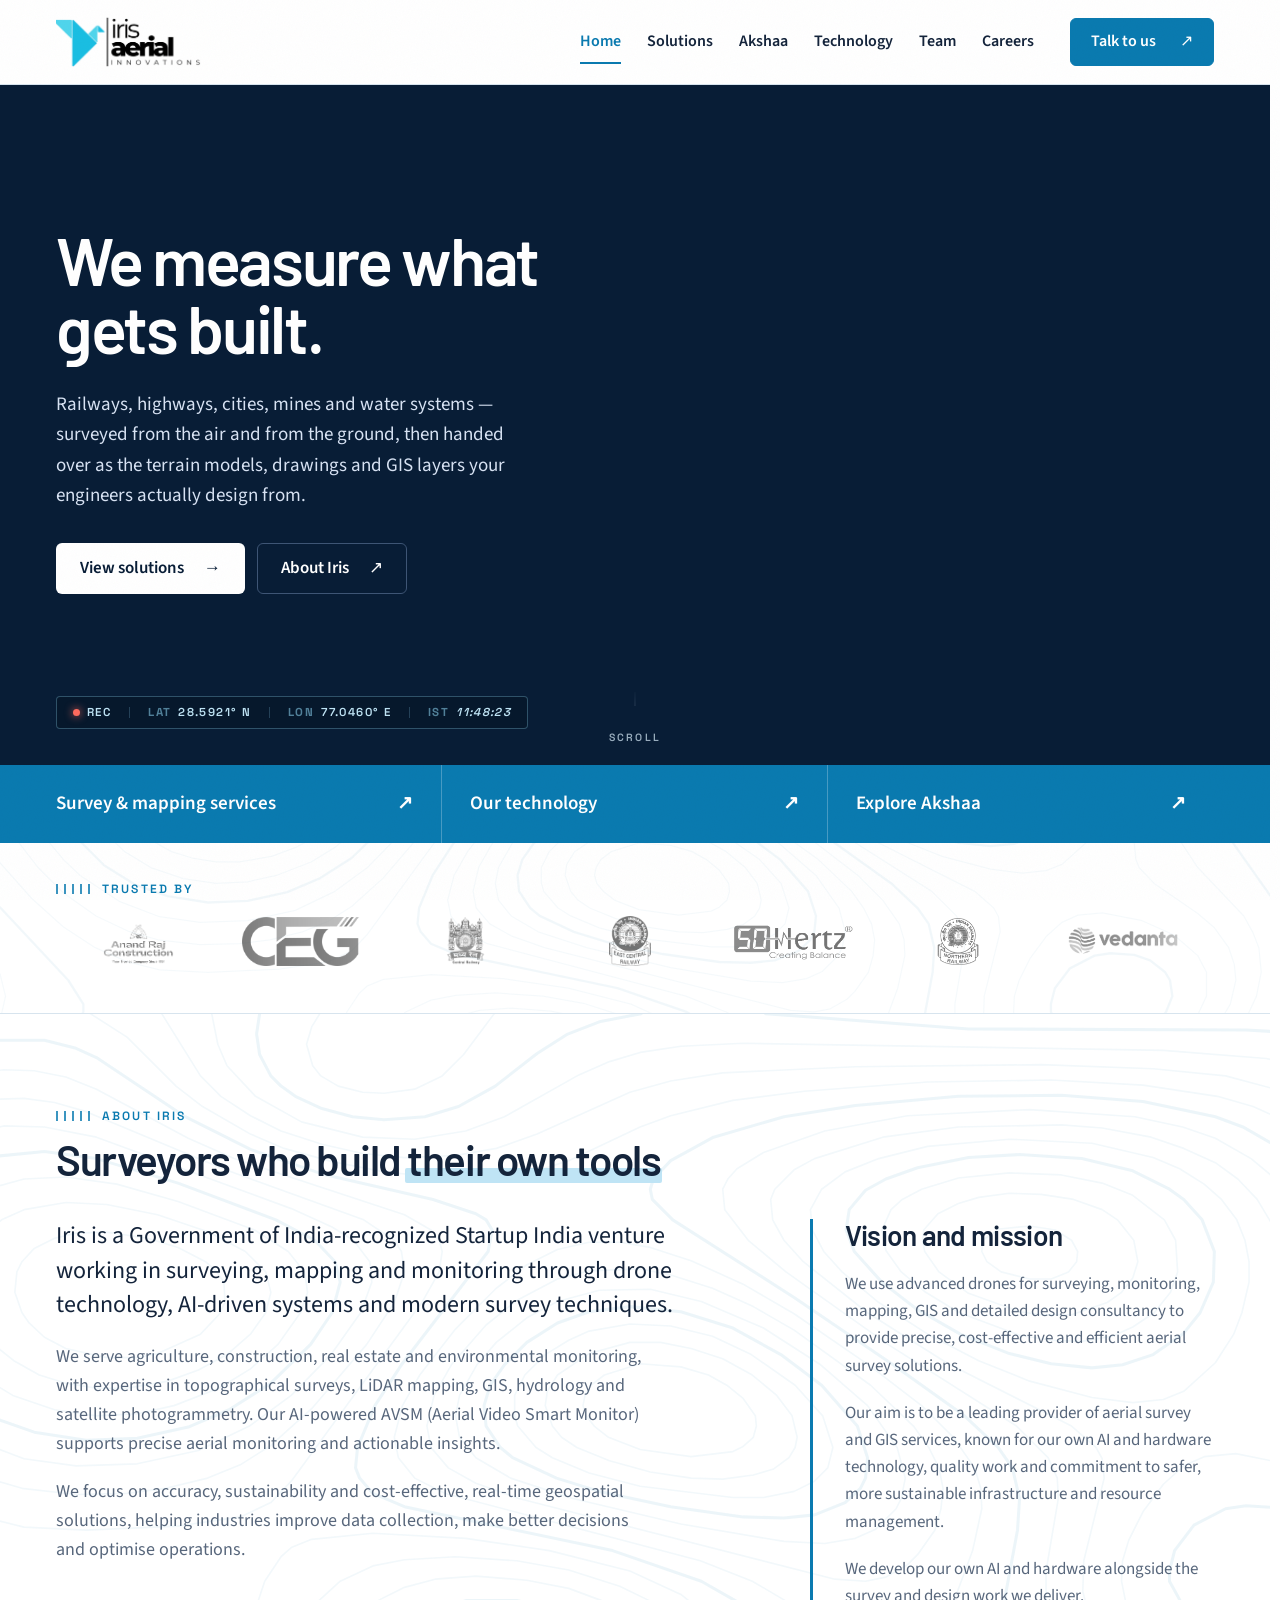
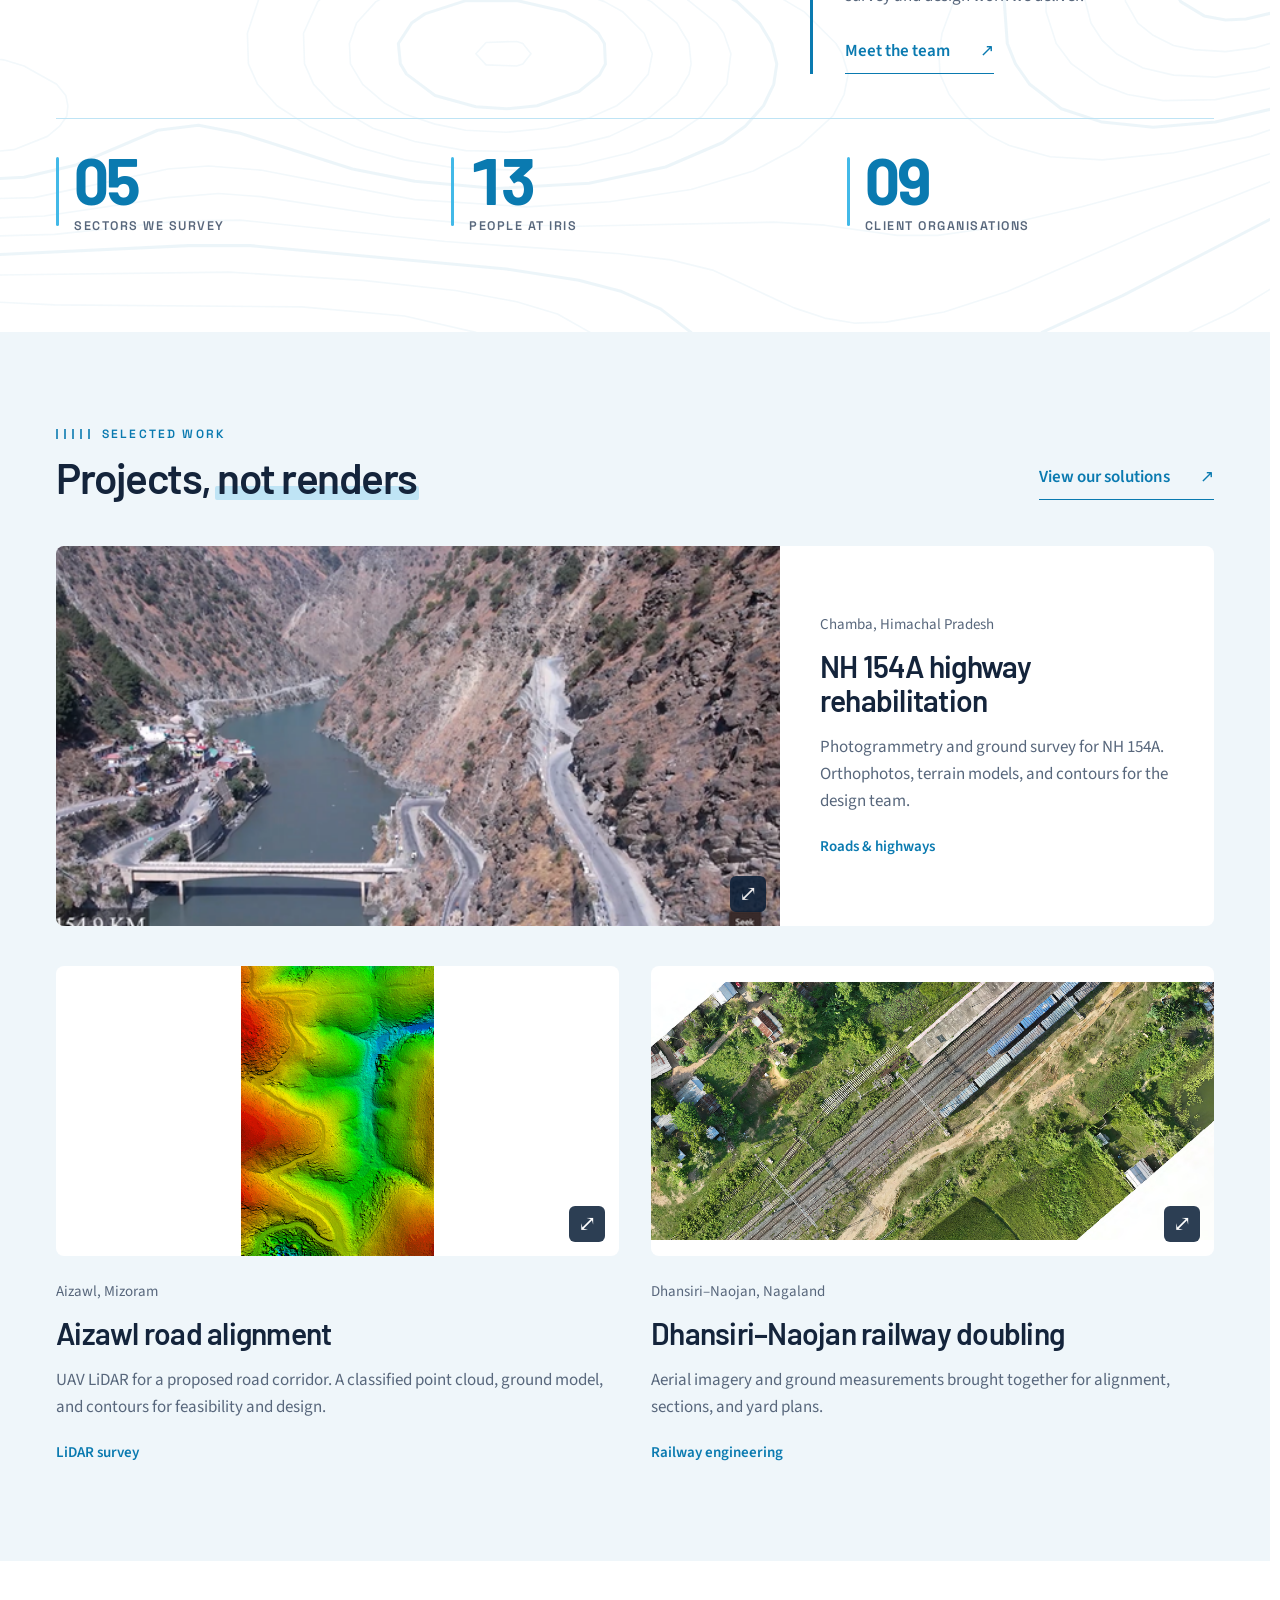
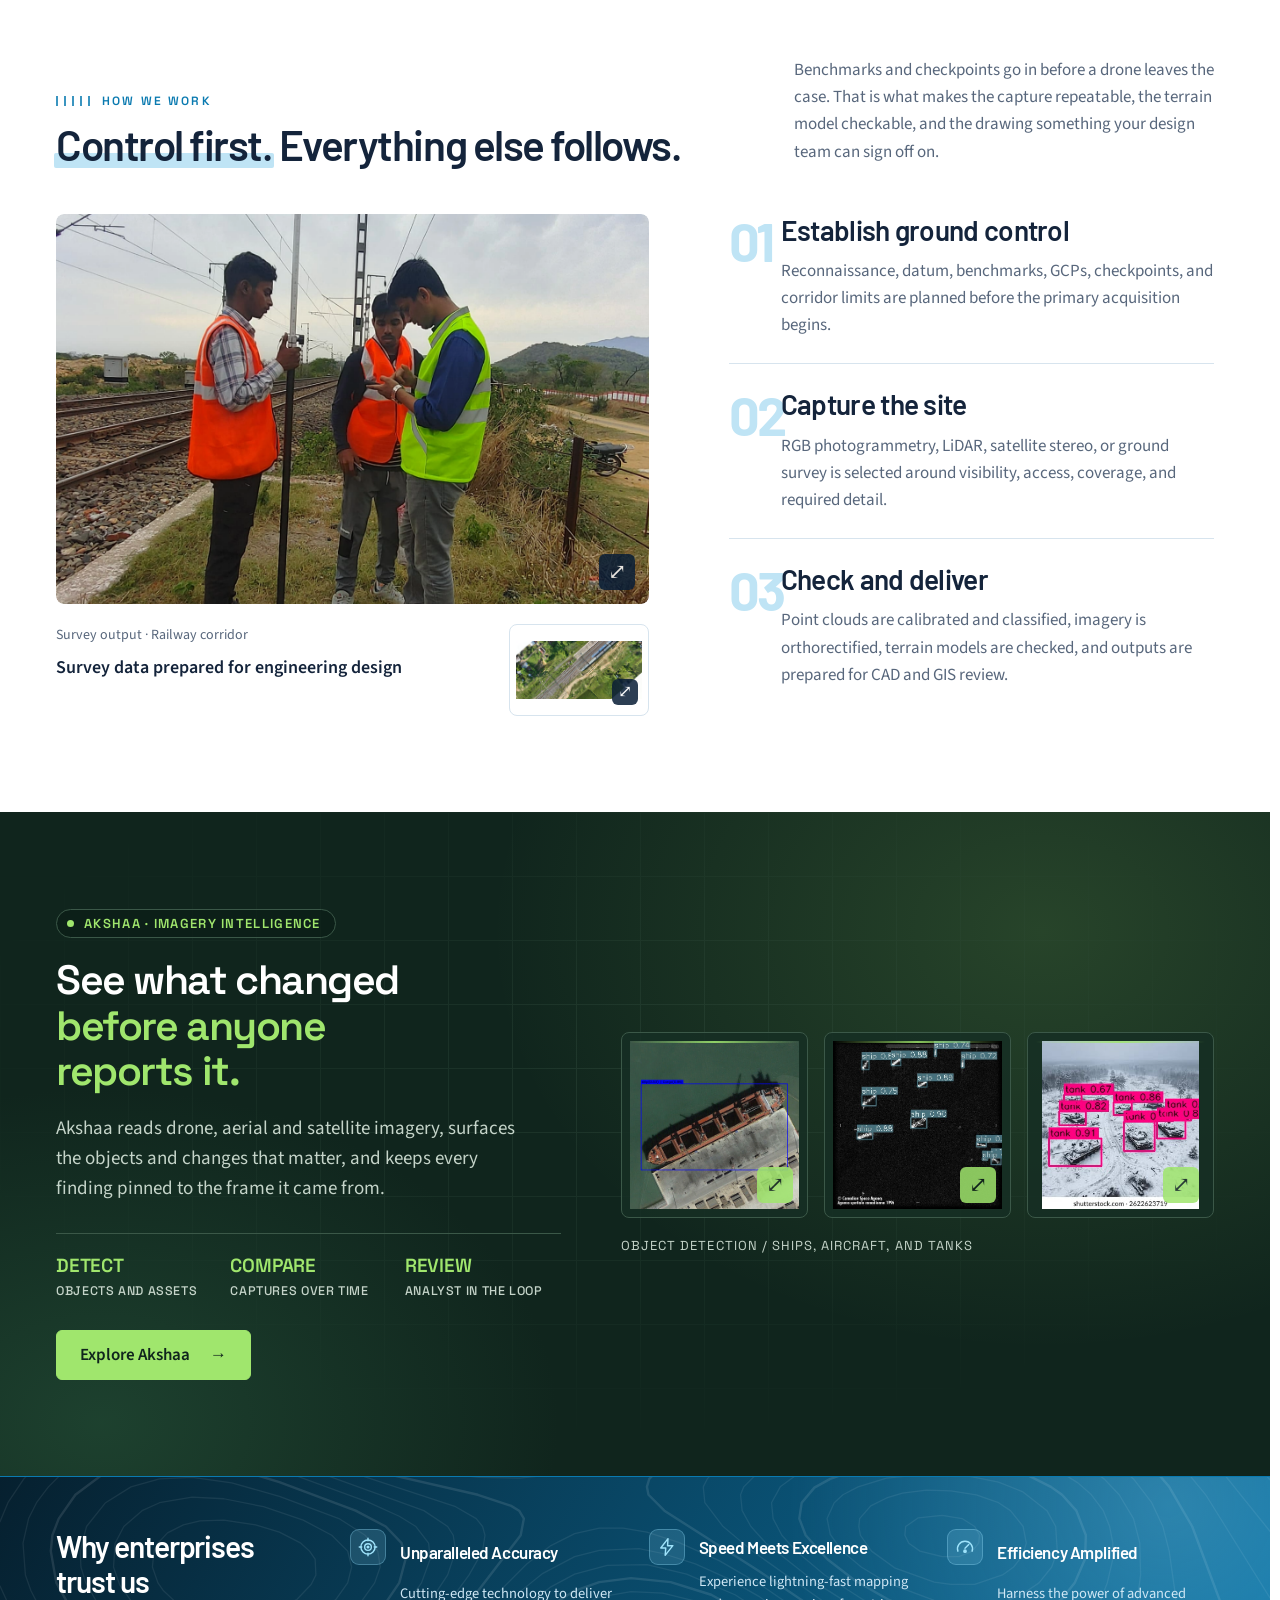
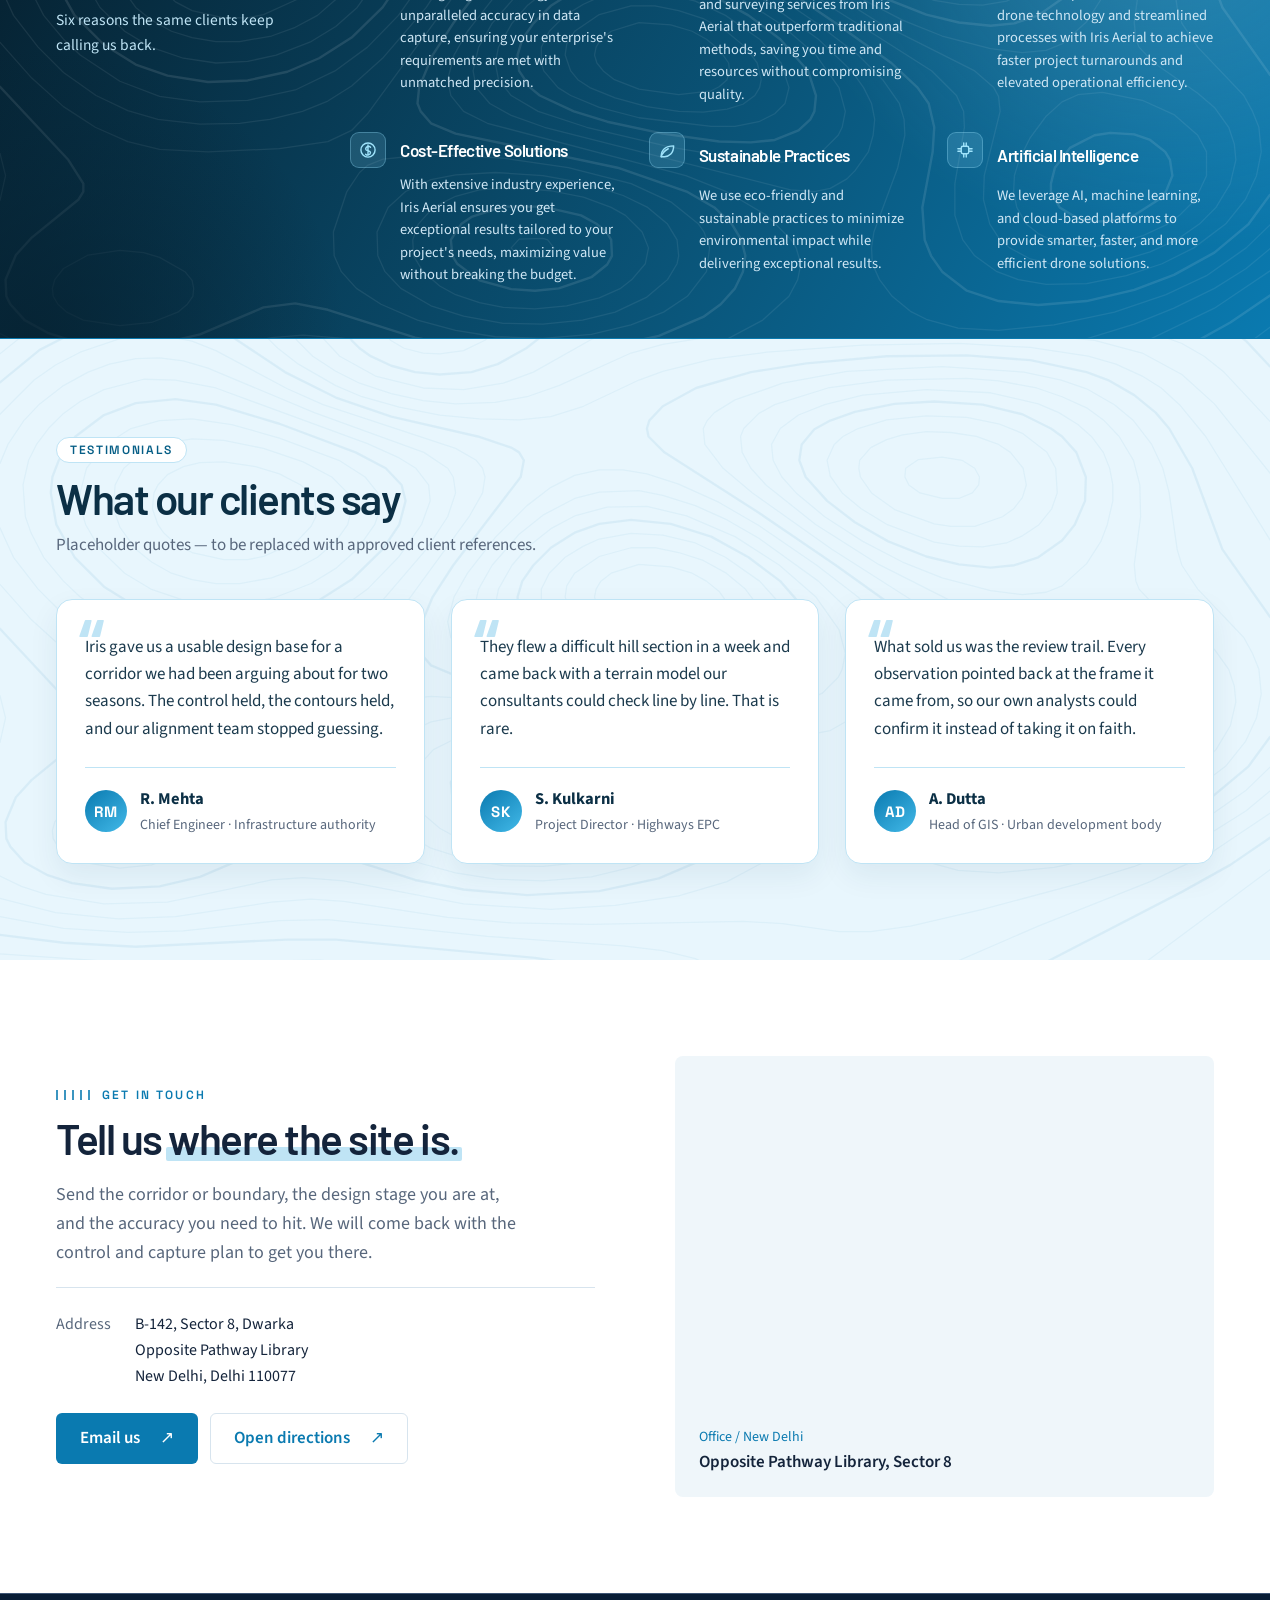
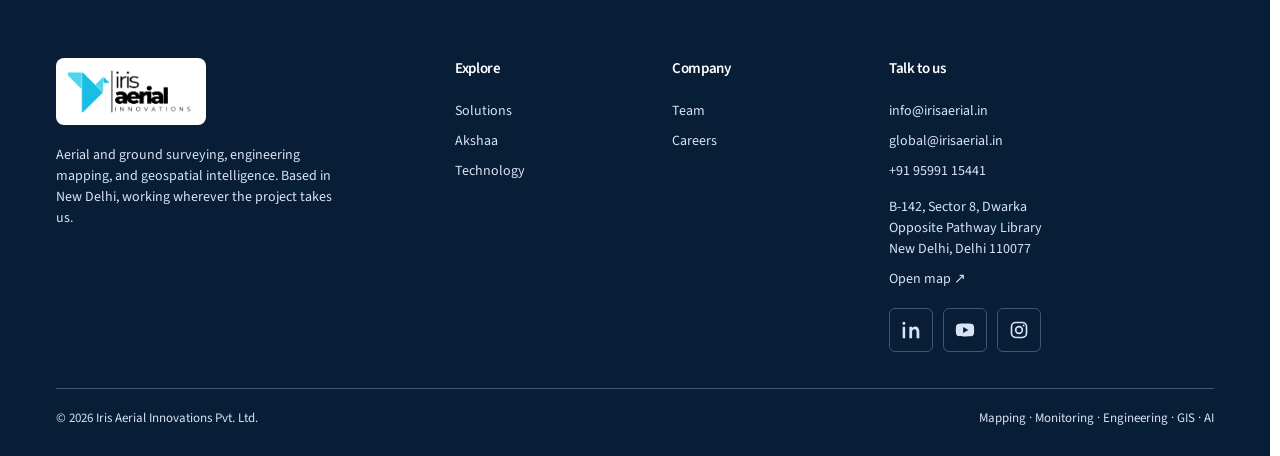
==== iris-aerial-deployment (2)/iris-aerial-deployment/index.html @ 5d763e81 "New changes made" ====
<!doctype html>
<html lang="en">
  <head>
    <meta charset="utf-8" />
    <meta content="width=device-width, initial-scale=1" name="viewport" />
    <meta
      content="Iris Aerial Innovations delivers UAV surveying, geospatial intelligence, engineering-grade mapping, and Akshaa AI solutions."
      name="description"
    />
    <meta content="#0b2a46" name="theme-color" />
    <title>
      Iris Aerial Innovations | Surveying, mapping &amp; geospatial intelligence
    </title>
    <link
      as="font"
      crossorigin=""
      href="assets/fonts/barlow-600-latin.woff2"
      rel="preload"
      type="font/woff2"
    />
    <link
      as="font"
      crossorigin=""
      href="assets/fonts/source-sans-3-latin.woff2"
      rel="preload"
      type="font/woff2"
    />
    <link href="styles.css" rel="stylesheet" />
    <link href="pages.css" rel="stylesheet" />
    <link href="motion.css" rel="stylesheet" />
    <link href="character.css" rel="stylesheet" />
    <link href="assets/brand-symbol.png" rel="icon" type="image/png" />
  </head>
  <body>
    <a class="skip" href="#main-content"> Skip to content </a>
    <header class="site-header">
      <div class="shell header-inner">
        <a
          aria-label="Iris Aerial Innovations home"
          class="brand"
          data-page="home"
          href="#home"
        >
          <img
            alt="Iris Aerial Innovations"
            height="413"
            src="assets/brand-wordmark.png"
            width="1200"
          />
        </a>
        <nav aria-label="Main navigation" class="desktop-nav">
          <a
            aria-current="page"
            class="nav-button"
            data-page="home"
            href="#home"
          >
            Home
          </a>
          <a class="nav-button" data-page="solutions" href="#solutions">
            Solutions
          </a>
          <a class="nav-button" data-page="akshaa" href="#akshaa"> Akshaa </a>
          <a class="nav-button" data-page="technology" href="#technology">
            Technology
          </a>
          <a class="nav-button" data-page="team" href="#team"> Team </a>
          <a class="nav-button" data-page="careers" href="#careers">
            Careers
          </a>
        </nav>
        <button
          class="header-contact"
          onclick="irisOpenContact('Project enquiry for Iris Aerial')"
          type="button"
        >
          Talk to us
          <span aria-hidden="true"> ↗ </span>
        </button>
        <button
          aria-controls="mobile-nav"
          aria-expanded="false"
          aria-label="Open navigation"
          class="menu-toggle"
          onclick="irisToggleMenu()"
          type="button"
        >
          <span> </span>
        </button>
      </div>
      <nav
        aria-label="Mobile navigation"
        class="mobile-nav"
        id="mobile-nav"
        inert=""
      >
        <a aria-current="page" class="nav-button" data-page="home" href="#home">
          Home
        </a>
        <a class="nav-button" data-page="solutions" href="#solutions">
          Solutions
        </a>
        <a class="nav-button" data-page="akshaa" href="#akshaa"> Akshaa </a>
        <a class="nav-button" data-page="technology" href="#technology">
          Technology
        </a>
        <a class="nav-button" data-page="team" href="#team"> Team </a>
        <a class="nav-button" data-page="careers" href="#careers"> Careers </a>
      </nav>
    </header>
    <main id="main-content">
      <section class="page" id="home">
        <div class="hero">
          <div class="shell hero-grid">
            <div class="hero-copy">
              <h1 tabindex="-1">We measure what gets built.</h1>
              <p>
                Railways, highways, cities, mines and water systems — surveyed
                from the air and from the ground, then handed over as the
                terrain models, drawings and GIS layers your engineers actually
                design from.
              </p>
              <div class="hero-actions">
                <a
                  class="button primary"
                  data-page="solutions"
                  href="#solutions"
                >
                  View solutions
                  <span aria-hidden="true" class="arrow"> → </span>
                </a>
                <a
                  class="button secondary"
                  href="#home-about"
                  onclick="
                    event.preventDefault();
                    irisScrollTo('home-about');
                  "
                >
                  About Iris
                  <span aria-hidden="true" class="arrow"> ↗ </span>
                </a>
              </div>
            </div>
            <div
              aria-label="Iris Aerial drone survey field background video"
              class="project-atlas"
            >
              <video
                autoplay
                muted
                loop
                playsinline
                preload="auto"
                class="hero-video"
                style="position: absolute; inset: 0; width: 100%; height: 100%; object-fit: cover; object-position: 70% 50%;"
              >
                <source src="assets/hero-video.mp4" type="video/mp4" />
              </video>
            </div>
            <div aria-hidden="true" class="hero-hud">
              <span class="hud-rec">REC</span>
              <span><b>LAT</b> 28.5921&deg; N</span>
              <span><b>LON</b> 77.0460&deg; E</span>
              <span><b>IST</b> <i data-hud-clock>--:--:--</i></span>
            </div>
            <div aria-hidden="true" class="scroll-cue">
              <i></i>
              Scroll
            </div>
          </div>
        </div>
        <nav aria-label="Explore Iris services" class="home-services">
          <div class="shell">
            <a data-page="solutions" href="#solutions"
              >Survey &amp; mapping services
              <span aria-hidden="true">↗</span></a
            >
            <a data-page="technology" href="#technology"
              >Our technology <span aria-hidden="true">↗</span></a
            >
            <a data-page="akshaa" href="#akshaa"
              >Explore Akshaa <span aria-hidden="true">↗</span></a
            >
          </div>
        </nav>
        <section
          aria-label="Selected Iris Aerial clientele"
          class="client-band"
        >
          <div class="client-title kicker">Trusted by</div>
          <div class="marquee">
            <div class="client-set">
              <div class="client-logo">
                <img
                  alt="Anand Raj logo"
                  height="104"
                  src="assets/clients/anand-raj.png"
                  width="153"
                />
                <span> Anand Raj </span>
              </div>
              <div class="client-logo">
                <img
                  alt="CEG logo"
                  height="139"
                  src="assets/clients/ceg.png"
                  width="342"
                />
                <span> CEG </span>
              </div>
              <div class="client-logo">
                <img
                  alt="Central Railway logo"
                  height="218"
                  src="assets/clients/central-railway.png"
                  width="178"
                />
                <span> Central Railway </span>
              </div>
              <div class="client-logo">
                <img
                  alt="Eastern Railway logo"
                  height="246"
                  src="assets/clients/eastern-railway.png"
                  width="205"
                />
                <span> Eastern Railway </span>
              </div>
              <div class="client-logo">
                <img
                  alt="50Hertz logo"
                  height="162"
                  src="assets/clients/50hertz.png"
                  width="449"
                />
                <span> 50Hertz </span>
              </div>
              <div class="client-logo">
                <img
                  alt="Northern Railway logo"
                  height="194"
                  src="assets/clients/northern-railway.png"
                  width="162"
                />
                <span> Northern Railway </span>
              </div>
              <div class="client-logo">
                <img
                  alt="Vedanta logo"
                  height="89"
                  src="assets/clients/vedanta.png"
                  width="233"
                />
                <span> Vedanta </span>
              </div>
              <div class="client-logo">
                <img
                  alt="Royal client logo"
                  height="124"
                  loading="lazy"
                  src="assets/clients/royal.png"
                  width="369"
                />
                <span> Royal </span>
              </div>
              <div class="client-logo">
                <img
                  alt="DMIA client logo"
                  height="116"
                  loading="lazy"
                  src="assets/clients/dmia.png"
                  width="200"
                />
                <span> DMIA </span>
              </div>
            </div>
          </div>
        </section>
        <section
          aria-labelledby="home-about-title"
          class="section home-about"
          id="home-about"
        >
          <div class="shell">
            <div class="about-heading">
              <span class="kicker">About Iris</span>
              <h2 id="home-about-title" tabindex="-1">
                Surveyors who build <span class="hl">their own tools</span>
              </h2>
            </div>
            <div class="company-introduction">
              <div>
                <p class="about-lead">
                  Iris is a Government of India-recognized Startup India venture
                  working in surveying, mapping and monitoring through drone
                  technology, AI-driven systems and modern survey techniques.
                </p>
                <p>
                  We serve agriculture, construction, real estate and
                  environmental monitoring, with expertise in topographical
                  surveys, LiDAR mapping, GIS, hydrology and satellite
                  photogrammetry. Our AI-powered AVSM (Aerial Video Smart
                  Monitor) supports precise aerial monitoring and actionable
                  insights.
                </p>
                <p>
                  We focus on accuracy, sustainability and cost-effective,
                  real-time geospatial solutions, helping industries improve
                  data collection, make better decisions and optimise
                  operations.
                </p>
              </div>
              <div class="company-vision">
                <h3>Vision and mission</h3>
                <p>
                  We use advanced drones for surveying, monitoring, mapping, GIS
                  and detailed design consultancy to provide precise,
                  cost-effective and efficient aerial survey solutions.
                </p>
                <p>
                  Our aim is to be a leading provider of aerial survey and GIS
                  services, known for our own AI and hardware technology,
                  quality work and commitment to safer, more sustainable
                  infrastructure and resource management.
                </p>
                <p>
                  We develop our own AI and hardware alongside the survey and
                  design work we deliver.
                </p>
                <a class="text-link" data-page="team" href="#team">
                  Meet the team
                  <span aria-hidden="true"> ↗ </span>
                </a>
              </div>
            </div>
            <div class="tally" data-tally>
              <div>
                <b data-count="sectors">00</b>
                <span>Sectors we survey</span>
              </div>
              <div>
                <b data-count="people">00</b>
                <span>People at Iris</span>
              </div>
              <div>
                <b data-count="clients">00</b>
                <span>Client organisations</span>
              </div>
            </div>
          </div>
        </section>
        <section
          aria-labelledby="home-projects-title"
          class="section home-projects"
        >
          <div class="shell">
            <div class="section-head">
              <div>
                <span class="kicker">Selected work</span>
                <h2 class="heading" id="home-projects-title">
                  Projects, <span class="hl">not renders</span>
                </h2>
              </div>
              <a class="text-link" data-page="solutions" href="#solutions">
                View our solutions
                <span aria-hidden="true"> ↗ </span>
              </a>
            </div>
            <div class="project-grid">
              <article class="project-story">
                <figure>
                  <button
                    aria-label="Enlarge Mountain road and river in Chamba, Himachal Pradesh"
                    class="image-open"
                    onclick="irisPreviewImage(this)"
                    type="button"
                  >
                    <img
                      alt="Mountain road and river in Chamba, Himachal Pradesh"
                      height="301"
                      loading="lazy"
                      src="assets/case-studies/chamba-corridor.png"
                      width="691"
                    />
                  </button>
                </figure>
                <div class="project-body">
                  <span class="project-location">
                    Chamba, Himachal Pradesh
                  </span>
                  <h3>NH 154A highway rehabilitation</h3>
                  <p>
                    Photogrammetry and ground survey for NH 154A. Orthophotos,
                    terrain models, and contours for the design team.
                  </p>
                  <span class="project-type"> Roads &amp; highways </span>
                </div>
              </article>
              <article class="project-story">
                <figure class="terrain-study">
                  <button
                    aria-label="Enlarge LiDAR terrain model for the proposed Aizawl road alignment"
                    class="image-open"
                    onclick="irisPreviewImage(this)"
                    type="button"
                  >
                    <img
                      alt="LiDAR terrain model for the proposed Aizawl road alignment"
                      height="535"
                      loading="lazy"
                      src="assets/case-studies/aizawl-terrain.png"
                      width="357"
                    />
                  </button>
                </figure>
                <div class="project-body">
                  <span class="project-location"> Aizawl, Mizoram </span>
                  <h3>Aizawl road alignment</h3>
                  <p>
                    UAV LiDAR for a proposed road corridor. A classified point
                    cloud, ground model, and contours for feasibility and
                    design.
                  </p>
                  <span class="project-type"> LiDAR survey </span>
                </div>
              </article>
              <article class="project-story">
                <figure>
                  <button
                    aria-label="Enlarge Orthorectified imagery of the Dhansiri–Naojan railway corridor"
                    class="image-open"
                    onclick="irisPreviewImage(this)"
                    type="button"
                  >
                    <img
                      alt="Orthorectified imagery of the Dhansiri–Naojan railway corridor"
                      height="478"
                      loading="lazy"
                      src="assets/case-studies/dhansiri-rail.png"
                      width="1045"
                    />
                  </button>
                </figure>
                <div class="project-body">
                  <span class="project-location">
                    Dhansiri–Naojan, Nagaland
                  </span>
                  <h3>Dhansiri–Naojan railway doubling</h3>
                  <p>
                    Aerial imagery and ground measurements brought together for
                    alignment, sections, and yard plans.
                  </p>
                  <span class="project-type"> Railway engineering </span>
                </div>
              </article>
            </div>
          </div>
        </section>
        <section class="section delivery-section">
          <div class="shell">
            <div class="section-head">
              <div>
                <span class="kicker">How we work</span>
                <h2 class="heading">
                  <span class="hl">Control first.</span>
                  Everything else follows.
                </h2>
              </div>
              <p class="copy">
                Benchmarks and checkpoints go in before a drone leaves the case.
                That is what makes the capture repeatable, the terrain model
                checkable, and the drawing something your design team can sign
                off on.
              </p>
            </div>
            <div class="delivery-board">
              <figure class="field-frame">
                <button
                  aria-label="Enlarge Iris Aerial field colleagues coordinating a survey"
                  class="image-open"
                  onclick="irisPreviewImage(this)"
                  type="button"
                >
                  <img
                    alt="Iris Aerial field colleagues coordinating a survey"
                    class="capture-photo"
                    height="900"
                    loading="lazy"
                    src="assets/team/f278a052b852ee6b.png"
                    width="1350"
                  />
                </button>
                <div class="output-proof">
                  <button
                    aria-label="Enlarge Aerial survey output showing the railway corridor and surrounding terrain"
                    class="image-open"
                    onclick="irisPreviewImage(this)"
                    type="button"
                  >
                    <img
                      alt="Aerial survey output showing the railway corridor and surrounding terrain"
                      height="478"
                      loading="lazy"
                      src="assets/case-studies/dhansiri-rail.png"
                      width="1045"
                    />
                  </button>
                </div>
                <figcaption class="field-caption">
                  <small> Survey output · Railway corridor </small>
                  <strong> Survey data prepared for engineering design </strong>
                </figcaption>
              </figure>
              <div class="delivery-flow">
                <article class="delivery-stage">
                  <span class="stage-mark"> 01 </span>
                  <div>
                    <h3>Establish ground control</h3>
                    <p>
                      Reconnaissance, datum, benchmarks, GCPs, checkpoints, and
                      corridor limits are planned before the primary acquisition
                      begins.
                    </p>
                  </div>
                </article>
                <article class="delivery-stage">
                  <span class="stage-mark"> 02 </span>
                  <div>
                    <h3>Capture the site</h3>
                    <p>
                      RGB photogrammetry, LiDAR, satellite stereo, or ground
                      survey is selected around visibility, access, coverage,
                      and required detail.
                    </p>
                  </div>
                </article>
                <article class="delivery-stage">
                  <span class="stage-mark"> 03 </span>
                  <div>
                    <h3>Check and deliver</h3>
                    <p>
                      Point clouds are calibrated and classified, imagery is
                      orthorectified, terrain models are checked, and outputs
                      are prepared for CAD and GIS review.
                    </p>
                  </div>
                </article>
              </div>
            </div>
          </div>
        </section>
        <section class="section change-section">
          <div class="shell change-story">
            <div class="change-copy">
              <span class="ak-kicker">Akshaa · Imagery intelligence</span>
              <h2>
                See what changed
                <em>before anyone reports it.</em>
              </h2>
              <p>
                Akshaa reads drone, aerial and satellite imagery, surfaces the
                objects and changes that matter, and keeps every finding pinned
                to the frame it came from.
              </p>
              <div class="change-readout">
                <div>
                  <b> Detect </b>
                  Objects and assets
                </div>
                <div>
                  <b> Compare </b>
                  Captures over time
                </div>
                <div>
                  <b> Review </b>
                  Analyst in the loop
                </div>
              </div>
              <a class="button primary" data-page="akshaa" href="#akshaa">
                Explore Akshaa
                <span aria-hidden="true" class="arrow"> → </span>
              </a>
            </div>
            <div class="change-collage">
              <figure class="change-frame">
                <div class="detection-triptych">
                  <button
                    aria-label="Enlarge Ship detection shown in supplied Akshaa imagery"
                    class="image-open"
                    onclick="irisPreviewImage(this)"
                    type="button"
                  >
                    <img
                      alt="Ship detection shown in supplied Akshaa imagery"
                      height="800"
                      loading="lazy"
                      src="assets/akshaa/ship-detection.jpeg"
                      width="800"
                    />
                  </button>
                  <button
                    aria-label="Enlarge Aircraft detections in supplied Akshaa imagery"
                    class="image-open"
                    onclick="irisPreviewImage(this)"
                    type="button"
                  >
                    <img
                      alt="Aircraft detections in supplied Akshaa imagery"
                      height="425"
                      loading="lazy"
                      src="assets/akshaa/aircraft-detections.jpeg"
                      width="425"
                    />
                  </button>
                  <button
                    aria-label="Enlarge Tank detections in supplied Akshaa imagery"
                    class="image-open"
                    onclick="irisPreviewImage(this)"
                    type="button"
                  >
                    <img
                      alt="Tank detections in supplied Akshaa imagery"
                      height="280"
                      loading="lazy"
                      src="assets/akshaa/tank-detections.jpeg"
                      width="260"
                    />
                  </button>
                </div>
                <figcaption>
                  Object detection / ships, aircraft, and tanks
                </figcaption>
              </figure>
            </div>
          </div>
        </section>
        <section aria-labelledby="trust-strip-title" class="trust-strip">
          <div class="shell trust-strip-grid">
            <div class="trust-strip-lead">
              <h2 id="trust-strip-title">Why enterprises trust us</h2>
              <p>Six reasons the same clients keep calling us back.</p>
            </div>
            <ul class="trust-points">
              <li>
                <span class="trust-icon" aria-hidden="true">
                  <svg viewBox="0 0 24 24" fill="none" stroke="currentColor" stroke-width="1.7" stroke-linecap="round" stroke-linejoin="round">
                    <circle cx="12" cy="12" r="8.5"/><circle cx="12" cy="12" r="4"/><circle cx="12" cy="12" r="1" fill="currentColor"/>
                    <path d="M12 1.5v3M12 19.5v3M1.5 12h3M19.5 12h3"/>
                  </svg>
                </span>
                <h3>Unparalleled Accuracy</h3>
                <p>
                  Cutting-edge technology to deliver unparalleled accuracy in
                  data capture, ensuring your enterprise's requirements are met
                  with unmatched precision.
                </p>
              </li>
              <li>
                <span class="trust-icon" aria-hidden="true">
                  <svg viewBox="0 0 24 24" fill="none" stroke="currentColor" stroke-width="1.7" stroke-linecap="round" stroke-linejoin="round">
                    <path d="M13.2 2 4.5 13.2h6L9.8 22l9.2-11.6h-6.3L13.2 2Z"/>
                  </svg>
                </span>
                <h3>Speed Meets Excellence</h3>
                <p>
                  Experience lightning-fast mapping and surveying services from
                  Iris Aerial that outperform traditional methods, saving you
                  time and resources without compromising quality.
                </p>
              </li>
              <li>
                <span class="trust-icon" aria-hidden="true">
                  <svg viewBox="0 0 24 24" fill="none" stroke="currentColor" stroke-width="1.7" stroke-linecap="round" stroke-linejoin="round">
                    <path d="M3.5 17a9 9 0 1 1 17 0"/><path d="M12 13.5 16.5 9"/>
                    <circle cx="12" cy="17" r="1.4" fill="currentColor"/>
                  </svg>
                </span>
                <h3>Efficiency Amplified</h3>
                <p>
                  Harness the power of advanced drone technology and streamlined
                  processes with Iris Aerial to achieve faster project
                  turnarounds and elevated operational efficiency.
                </p>
              </li>
              <li>
                <span class="trust-icon" aria-hidden="true">
                  <svg viewBox="0 0 24 24" fill="none" stroke="currentColor" stroke-width="1.7" stroke-linecap="round" stroke-linejoin="round">
                    <circle cx="12" cy="12" r="8.5"/>
                    <path d="M15 8.6a3.4 3.4 0 0 0-5.8 2.1c0 3.2 5.8 1.3 5.8 4.3a3.4 3.4 0 0 1-5.9 2M12 6v12"/>
                  </svg>
                </span>
                <h3>Cost-Effective Solutions</h3>
                <p>
                  With extensive industry experience, Iris Aerial ensures you
                  get exceptional results tailored to your project's needs,
                  maximizing value without breaking the budget.
                </p>
              </li>
              <li>
                <span class="trust-icon" aria-hidden="true">
                  <svg viewBox="0 0 24 24" fill="none" stroke="currentColor" stroke-width="1.7" stroke-linecap="round" stroke-linejoin="round">
                    <path d="M5 20c0-8 5-13 15-13 0 9-5.5 13-11 13H5Z"/><path d="M5 20c1.5-4.5 4.5-7.5 8.5-9.5"/>
                  </svg>
                </span>
                <h3>Sustainable Practices</h3>
                <p>
                  We use eco-friendly and sustainable practices to minimize
                  environmental impact while delivering exceptional results.
                </p>
              </li>
              <li>
                <span class="trust-icon" aria-hidden="true">
                  <svg viewBox="0 0 24 24" fill="none" stroke="currentColor" stroke-width="1.7" stroke-linecap="round" stroke-linejoin="round">
                    <rect x="7.5" y="7.5" width="9" height="9" rx="2"/>
                    <path d="M10.5 3.5v4M13.5 3.5v4M10.5 16.5v4M13.5 16.5v4M3.5 10.5h4M3.5 13.5h4M16.5 10.5h4M16.5 13.5h4"/>
                  </svg>
                </span>
                <h3>Artificial Intelligence</h3>
                <p>
                  We leverage AI, machine learning, and cloud-based platforms to
                  provide smarter, faster, and more efficient drone solutions.
                </p>
              </li>
            </ul>
          </div>
        </section>
        <!-- PLACEHOLDER CONTENT: the three quotes and the people named below are
             invented stand-ins for layout only. Replace every name, role,
             organisation and quote with a real, approved reference before this
             page goes live. -->
        <section aria-labelledby="voices-title" class="section voices">
          <div class="shell">
            <div class="voices-head">
              <span class="voices-kicker">Testimonials</span>
              <h2 id="voices-title">What our clients say</h2>
              <p>
                Placeholder quotes — to be replaced with approved client
                references.
              </p>
            </div>
            <div class="voices-grid">
              <figure class="voice-card">
                <blockquote>
                  Iris gave us a usable design base for a corridor we had been
                  arguing about for two seasons. The control held, the contours
                  held, and our alignment team stopped guessing.
                </blockquote>
                <figcaption>
                  <span class="voice-avatar" aria-hidden="true">RM</span>
                  <span class="voice-person">
                    <strong>R. Mehta</strong>
                    <small>Chief Engineer · Infrastructure authority</small>
                  </span>
                </figcaption>
              </figure>
              <figure class="voice-card">
                <blockquote>
                  They flew a difficult hill section in a week and came back
                  with a terrain model our consultants could check line by line.
                  That is rare.
                </blockquote>
                <figcaption>
                  <span class="voice-avatar" aria-hidden="true">SK</span>
                  <span class="voice-person">
                    <strong>S. Kulkarni</strong>
                    <small>Project Director · Highways EPC</small>
                  </span>
                </figcaption>
              </figure>
              <figure class="voice-card">
                <blockquote>
                  What sold us was the review trail. Every observation pointed
                  back at the frame it came from, so our own analysts could
                  confirm it instead of taking it on faith.
                </blockquote>
                <figcaption>
                  <span class="voice-avatar" aria-hidden="true">AD</span>
                  <span class="voice-person">
                    <strong>A. Dutta</strong>
                    <small>Head of GIS · Urban development body</small>
                  </span>
                </figcaption>
              </figure>
            </div>
          </div>
        </section>
        <section class="section visit-home" id="contact">
          <div class="shell">
            <div class="visit-grid">
              <div class="map-preview">
                <iframe
                  loading="lazy"
                  referrerpolicy="no-referrer-when-downgrade"
                  src="https://www.google.com/maps?cid=3752678949204386964&amp;q=Iris+Aerial+Innovations+Pvt+Ltd&amp;z=17&amp;output=embed"
                  title="Map preview for the Iris Aerial office in Dwarka Sector 8"
                >
                </iframe>
                <div class="map-badge">
                  <span> Office / New Delhi </span>
                  <strong> Opposite Pathway Library, Sector 8 </strong>
                </div>
              </div>
              <div class="visit-copy">
                <span class="kicker">Get in touch</span>
                <h2 tabindex="-1">
                  Tell us <span class="hl">where the site is.</span>
                </h2>
                <p>
                  Send the corridor or boundary, the design stage you are at,
                  and the accuracy you need to hit. We will come back with the
                  control and capture plan to get you there.
                </p>
                <div class="address-card">
                  <span> Address </span>
                  <address>
                    B-142, Sector 8, Dwarka
                    <br />
                    Opposite Pathway Library
                    <br />
                    New Delhi, Delhi 110077
                  </address>
                </div>
                <div class="visit-actions">
                  <a
                    class="button primary"
                    href="mailto:info@irisaerial.in?subject=Project%20enquiry%20for%20Iris%20Aerial"
                    id="project-email-link"
                  >
                    Email us
                    <span aria-hidden="true" class="arrow"> ↗ </span>
                  </a>
                  <a
                    class="button secondary"
                    href="https://www.google.com/maps?cid=3752678949204386964"
                    rel="noreferrer"
                    target="_blank"
                  >
                    Open directions
                    <span aria-hidden="true" class="arrow"> ↗ </span>
                  </a>
                </div>
              </div>
            </div>
          </div>
        </section>
      </section>
      <section class="page" hidden="" id="solutions">
        <header class="solutions-hero">
          <div class="shell solutions-hero-grid">
            <div class="solutions-hero-copy">
              <h1 tabindex="-1">Survey and mapping services</h1>
              <p>
                Aerial surveys, ground measurements and geospatial analysis for
                infrastructure and land projects. We plan the survey, capture
                the site and prepare the outputs your team needs.
              </p>
              <button
                class="button light"
                onclick="irisOpenContact('Survey programme enquiry')"
                type="button"
              >
                Discuss your survey
                <span aria-hidden="true" class="arrow"> ↗ </span>
              </button>
            </div>
            <figure class="solutions-scene">
              <button
                aria-label="Enlarge Iris Aerial surveyor working in mountainous terrain"
                class="image-open"
                onclick="irisPreviewImage(this)"
                type="button"
              >
                <img
                  alt="Iris Aerial surveyor working in mountainous terrain"
                  height="900"
                  loading="lazy"
                  src="assets/team/8b64ce5c43a25880.webp"
                  width="1350"
                />
              </button>
            </figure>
          </div>
        </header>
        <nav aria-label="Survey sectors" class="page-jumps">
          <div class="shell">
            <a
              href="#solution-rail"
              onclick="
                event.preventDefault();
                irisScrollTo('solution-rail');
              "
              >Railways</a
            >
            <a
              href="#solution-road"
              onclick="
                event.preventDefault();
                irisScrollTo('solution-road');
              "
              >Roads &amp; highways</a
            >
            <a
              href="#solution-city"
              onclick="
                event.preventDefault();
                irisScrollTo('solution-city');
              "
              >Cities</a
            >
            <a
              href="#solution-mine"
              onclick="
                event.preventDefault();
                irisScrollTo('solution-mine');
              "
              >Mining</a
            >
            <a
              href="#solution-water"
              onclick="
                event.preventDefault();
                irisScrollTo('solution-water');
              "
              >Water &amp; land</a
            >
          </div>
        </nav>
        <section class="section solution-portfolio">
          <div class="shell">
            <div class="section-head">
              <div>
                <span class="kicker">Five disciplines</span>
              <h2 class="heading">Sectors we <span class="hl">work in</span></h2>
              </div>
              <p class="copy">
                Railways, roads, cities, mines and water systems each call for a
                different survey plan. Explore the methods and outputs for your
                sector.
              </p>
            </div>
            <div class="solution-families">
              <article class="solution-family rail" id="solution-rail">
                <div class="service-media">
                  <button
                    aria-label="Enlarge Iris Aerial field colleagues beside a railway corridor"
                    class="image-open"
                    onclick="irisPreviewImage(this)"
                    type="button"
                  >
                    <img
                      alt="Iris Aerial field colleagues beside a railway corridor"
                      height="900"
                      loading="lazy"
                      src="assets/team/2f252ea940bb9266.png"
                      width="1350"
                    />
                  </button>
                </div>
                <div class="service-copy">
                  <h2>Railway surveys</h2>
                  <p>
                    Topography, alignment, structures, yards, drainage, and
                    existing assets are captured as one coordinated base for new
                    lines, doubling, and detailed engineering.
                  </p>
                  <div class="solution-spec">
                    <div>
                      <strong> Methods </strong>
                      <span>
                        UAV photogrammetry · DGPS/RTK · total station ·
                        levelling · GPR
                      </span>
                    </div>
                    <div>
                      <strong> Outputs </strong>
                      <span>
                        Alignment plans · L-sections · cross-sections · ESP/yard
                        plans · orthomosaics
                      </span>
                    </div>
                  </div>
                </div>
              </article>
              <article class="solution-family road" id="solution-road">
                <div class="service-media">
                  <button
                    aria-label="Enlarge Aerial road network with mapped infrastructure features"
                    class="image-open"
                    onclick="irisPreviewImage(this)"
                    type="button"
                  >
                    <img
                      alt="Aerial road network with mapped infrastructure features"
                      height="2160"
                      loading="lazy"
                      src="assets/akshaa/urban-interchange.jpg"
                      width="3840"
                    />
                  </button>
                </div>
                <div class="service-copy">
                  <h2>Roads &amp; highways</h2>
                  <p>
                    Mountain corridors and long rights of way are mapped with
                    the capture method suited to access, vegetation, relief, and
                    design accuracy.
                  </p>
                  <div class="solution-spec">
                    <div>
                      <strong> Methods </strong>
                      <span>
                        RGB UAV · UAV LiDAR · GNSS/IMU · stereo satellite
                      </span>
                    </div>
                    <div>
                      <strong> Outputs </strong>
                      <span>
                        DTM/DSM · contours · orthophoto · profiles · route
                        constraints
                      </span>
                    </div>
                  </div>
                </div>
              </article>
              <article class="solution-family city" id="solution-city">
                <div class="service-media">
                  <button
                    aria-label="Enlarge Urban and railway features identified in aerial imagery"
                    class="image-open"
                    onclick="irisPreviewImage(this)"
                    type="button"
                  >
                    <img
                      alt="Urban and railway features identified in aerial imagery"
                      height="2160"
                      loading="lazy"
                      src="assets/akshaa/urban-rail.jpg"
                      width="3840"
                    />
                  </button>
                </div>
                <div class="service-copy">
                  <h2>Urban &amp; land mapping</h2>
                  <p>
                    Reality capture, feature extraction, and GIS-ready layers
                    help planners read land use, infrastructure, drainage, and
                    change without separating the map from its source.
                  </p>
                  <div class="solution-spec">
                    <div>
                      <strong> Best suited to </strong>
                      <span>
                        Master plans · campuses · SEZs · utility and asset
                        inventories
                      </span>
                    </div>
                    <div>
                      <strong> Outputs </strong>
                      <span>
                        Base maps · 3D context · land-use layers · planning
                        exhibits
                      </span>
                    </div>
                  </div>
                </div>
              </article>
              <article class="solution-family mine" id="solution-mine">
                <div class="service-media">
                  <button
                    aria-label="Enlarge Iris Aerial field team surveying an earthworks site"
                    class="image-open"
                    onclick="irisPreviewImage(this)"
                    type="button"
                  >
                    <img
                      alt="Iris Aerial field team surveying an earthworks site"
                      height="900"
                      loading="lazy"
                      src="assets/team/5ce2b499e359e801.png"
                      width="1350"
                    />
                  </button>
                </div>
                <div class="service-copy">
                  <h2>Mining &amp; earthworks</h2>
                  <p>
                    Repeatable terrain capture supports volume review, pit and
                    dump mapping, slope context, and pre/post activity
                    comparisons.
                  </p>
                  <div class="solution-spec">
                    <div>
                      <strong> Methods </strong>
                      <span>
                        UAV mapping · LiDAR · point clouds · surface comparison
                      </span>
                    </div>
                    <div>
                      <strong> Outputs </strong>
                      <span>
                        Volumes · terrain surfaces · contours · change packages
                      </span>
                    </div>
                  </div>
                </div>
              </article>
              <article class="solution-family water" id="solution-water">
                <div class="service-media">
                  <button
                    aria-label="Enlarge Agricultural landscape with geospatial feature annotations"
                    class="image-open"
                    onclick="irisPreviewImage(this)"
                    type="button"
                  >
                    <img
                      alt="Agricultural landscape with geospatial feature annotations"
                      height="2160"
                      loading="lazy"
                      src="assets/akshaa/agriculture-features.jpg"
                      width="3840"
                    />
                  </button>
                </div>
                <div class="service-copy">
                  <h2>Water &amp; agriculture</h2>
                  <p>
                    Hydrographic and aerial observations are brought together
                    for reservoirs, channels, dams, watersheds, irrigation, and
                    flood-sensitive landscapes.
                  </p>
                  <div class="solution-spec">
                    <div>
                      <strong> Methods </strong>
                      <span>
                        Bathymetry · UAV survey · GNSS control · watershed
                        analysis
                      </span>
                    </div>
                    <div>
                      <strong> Outputs </strong>
                      <span>
                        Depth surfaces · sections · capacity · drainage and
                        catchment maps
                      </span>
                    </div>
                  </div>
                </div>
              </article>
            </div>
          </div>
        </section>

        <section class="section case-gallery">
          <div class="shell">
            <div class="section-head">
              <div>
                <h2 class="heading">Selected project work</h2>
              </div>
              <p class="copy">
                A look at the sites, survey methods, and outputs behind our
                work.
              </p>
            </div>
            <div class="case-visual-grid">
              <article class="case-visual chamba">
                <button
                  aria-label="Enlarge NH 154A mountain highway corridor"
                  class="image-open"
                  onclick="irisPreviewImage(this)"
                  type="button"
                >
                  <img
                    alt="NH 154A mountain highway corridor"
                    height="301"
                    loading="lazy"
                    src="assets/case-studies/chamba-corridor.png"
                    width="691"
                  />
                </button>
                <div>
                  <span> Chamba · NH 154A </span>
                  <h3>Photogrammetry in difficult mountain terrain</h3>
                  <p>
                    Orthophoto, DTM, DSM, contours, tunnel alignment, and
                    approach-road inputs.
                  </p>
                  <p class="case-hero-caption">
                    NH 154A, Chamba · Photogrammetry &amp; ground survey
                  </p>
                </div>
              </article>
              <article class="case-visual aizawl">
                <button
                  aria-label="Enlarge Aizawl LiDAR terrain model"
                  class="image-open"
                  onclick="irisPreviewImage(this)"
                  type="button"
                >
                  <img
                    alt="Aizawl LiDAR terrain model"
                    height="535"
                    loading="lazy"
                    src="assets/case-studies/aizawl-terrain.png"
                    width="357"
                  />
                </button>
                <div>
                  <span> Aizawl · 50 km / 200 m ROW </span>
                  <h3>LiDAR for a proposed road alignment</h3>
                  <p>
                    Classified point cloud, DTM, orthophoto, and contours for
                    feasibility and design.
                  </p>
                </div>
              </article>
              <article class="case-visual rail-case">
                <button
                  aria-label="Enlarge Dhansiri to Naojan rail corridor"
                  class="image-open"
                  onclick="irisPreviewImage(this)"
                  type="button"
                >
                  <img
                    alt="Dhansiri to Naojan rail corridor"
                    height="478"
                    loading="lazy"
                    src="assets/case-studies/dhansiri-rail.png"
                    width="1045"
                  />
                </button>
                <div>
                  <span> Nagaland · EPC railway </span>
                  <h3>Aerial and ground survey in one design base</h3>
                  <p>
                    Alignment, L-section, cross-sections, yard and ESP plans,
                    and hydrological inputs.
                  </p>
                </div>
              </article>
            </div>
            <div class="case-download">
              <div>
                <h3>Project case studies</h3>
                <p>
                  Explore project methods and deliverables in our case study.
                </p>
              </div>
              <a
                class="button primary"
                download="Iris-Aerial-Case-Study.pdf"
                href="assets/case-studies/iris-case-study.pdf"
              >
                Download case studies
                <span aria-hidden="true"> ↓ </span>
              </a>
            </div>
          </div>
        </section>
        <section class="section dark solutions-project-fit">
          <div class="shell">
            <div class="section-head">
              <div>
                <h2 class="heading">Plan your survey with us</h2>
              </div>
              <p class="copy">
                Share the corridor or site, design stage, coverage, accuracy
                expectation, and intended handoff. We will help shape the
                control and capture plan.
              </p>
            </div>
            <button
              class="button light"
              onclick="irisOpenContact('Project enquiry for Iris Aerial')"
              type="button"
            >
              Discuss a project
              <span aria-hidden="true" class="arrow"> → </span>
            </button>
          </div>
        </section>
      </section>
      <section class="page akshaa-page" hidden="" id="akshaa">
        <header class="ak-hero">
          <div class="shell ak-hero-grid">
            <div class="ak-hero-copy">
              <div class="ak-brand-lockup">
                <div class="ak-brand-mark">
                  <img
                    alt="Akshaa"
                    height="1500"
                    src="assets/akshaa/brand-logo.png"
                    width="1500"
                  />
                </div>
              </div>
              <h1 tabindex="-1">Find assets. Track changes.</h1>
              <p>
                Akshaa brings object detection, change analysis and human review
                into one place. Work with drone, aerial and satellite imagery
                while keeping every observation linked to its source.
              </p>
              <div class="ak-hero-actions">
                <button
                  class="button ak-primary"
                  onclick="irisScrollTo('akshaa-urban')"
                  type="button"
                >
                  Urban development
                  <span aria-hidden="true"> ↓ </span>
                </button>
                <button
                  class="button ak-secondary"
                  onclick="irisScrollTo('akshaa-defence')"
                  type="button"
                >
                  Defence
                  <span aria-hidden="true"> ↓ </span>
                </button>
              </div>
            </div>
            <div aria-label="Akshaa evidence layers" class="ak-lens">
              <figure class="ak-lens-main">
                <button
                  aria-label="Enlarge Akshaa object-detection collage showing ships, aircraft, and tanks with labelled bounding boxes"
                  class="image-open"
                  onclick="irisPreviewImage(this)"
                  type="button"
                >
                  <img
                    alt="Akshaa object-detection collage showing ships, aircraft, and tanks with labelled bounding boxes"
                    height="851"
                    loading="lazy"
                    src="assets/akshaa/collage.png"
                    width="1102"
                  />
                </button>
                <figcaption>
                  Object detection / ships, aircraft, and tanks
                </figcaption>
              </figure>
            </div>
          </div>
        </header>
        <nav aria-label="Akshaa product areas" class="ak-subnav">
          <div class="shell">
            <button onclick="irisScrollTo('akshaa-urban')" type="button">
              Urban development
            </button>
            <button onclick="irisScrollTo('akshaa-defence')" type="button">
              Defence
            </button>
          </div>
        </nav>
        <section aria-labelledby="ak-split-title" class="ak-split">
          <div class="shell">
            <h2 class="visually-hidden" id="ak-split-title">
              Two ways Akshaa is used
            </h2>
            <div class="ak-split-grid">
              <article class="ak-split-card urban">
                <span class="ak-split-tag">Civil &amp; urban</span>
                <h3>Akshaa for urban development</h3>
                <p>
                  For planning authorities, infrastructure owners and project
                  teams who need to know what has been built, what has moved and
                  where a site stands against the last survey.
                </p>
                <ul class="ak-split-list">
                  <li>Asset inventories drawn straight from imagery</li>
                  <li>Construction progress across repeat survey dates</li>
                  <li>Encroachment, vegetation and land-use change</li>
                  <li>GIS-ready layers that drop into planning workflows</li>
                </ul>
              </article>
              <article class="ak-split-card defence">
                <span class="ak-split-tag">Defence &amp; ISR</span>
                <h3>Akshaa for defence</h3>
                <p>
                  For analysts working repeat captures of the same scene, where
                  the question is what is present now, what has moved, and
                  whether the result holds up to review.
                </p>
                <ul class="ak-split-list">
                  <li>Aircraft, ship and vehicle detection in optical scenes</li>
                  <li>Time-separated captures aligned for direct comparison</li>
                  <li>Change triage by class, density and proximity</li>
                  <li>Every finding traceable back to its source frame</li>
                </ul>
              </article>
            </div>
          </div>
        </section>
        <section class="ak-urban" id="akshaa-urban">
          <div class="shell">
            <div class="ak-section-head">
              <div>
                <span class="ak-area-tag">Civil &amp; urban</span>
                <h2>Urban development</h2>
              </div>
              <p>
                The civil side of Akshaa works in daylight optical imagery over
                places that are being built. It maps infrastructure, compares
                survey dates and turns site progress into layers a planning or
                project team can act on.
              </p>
            </div>
            <div class="ak-story-grid">
              <article class="ak-why">
                <h3>Compare sites over time</h3>
                <p>
                  Review new construction, changing assets and project progress
                  across repeat surveys. Each observation stays connected to a
                  place, a date and an image.
                </p>
              </article>
              <article class="ak-how">
                <div class="ak-how-step">
                  <b> Add imagery </b>
                  <p>
                    Bring in georeferenced drone, aerial, satellite, and project
                    imagery with time and area context.
                  </p>
                </div>
                <div class="ak-how-step">
                  <b> Find changes </b>
                  <p>
                    Use task-specific models and spatial rules to locate
                    objects, conditions, and change candidates.
                  </p>
                </div>
                <div class="ak-how-step">
                  <b> Review results </b>
                  <p>
                    Keep the source visible while reviewers accept, reject,
                    annotate, and export observations.
                  </p>
                </div>
              </article>
            </div>
            <figure class="ak-evidence">
              <div class="evidence-views">
                <button
                  aria-label="Enlarge Akshaa infrastructure segmentation identifying roads, railway tracks, buildings, trees, and ponds"
                  class="image-open"
                  onclick="irisPreviewImage(this)"
                  type="button"
                >
                  <img
                    alt="Akshaa infrastructure segmentation identifying roads, railway tracks, buildings, trees, and ponds"
                    height="2160"
                    loading="lazy"
                    src="assets/akshaa/infrastructure-segmentation.jpg"
                    width="3840"
                  />
                </button>
                <button
                  aria-label="Enlarge Waterfront infrastructure segmentation in aerial imagery"
                  class="image-open"
                  onclick="irisPreviewImage(this)"
                  type="button"
                >
                  <img
                    alt="Waterfront infrastructure segmentation in aerial imagery"
                    height="1530"
                    loading="lazy"
                    src="assets/akshaa/urban-waterfront.jpg"
                    width="2720"
                  />
                </button>
                <button
                  aria-label="Enlarge Urban building and infrastructure segmentation in aerial imagery"
                  class="image-open"
                  onclick="irisPreviewImage(this)"
                  type="button"
                >
                  <img
                    alt="Urban building and infrastructure segmentation in aerial imagery"
                    height="1080"
                    loading="lazy"
                    src="assets/akshaa/urban-buildings.jpg"
                    width="1920"
                  />
                </button>
                <div
                  class="photo-reserved ak-photo-slot"
                  data-photo-slot="akshaa-1"
                >
                  <div
                    aria-label="Space reserved for additional Akshaa imagery"
                    class="reserved-photo"
                  >
                    <span> Photo to follow </span>
                  </div>
                </div>
              </div>
              <figcaption>
                <strong> Infrastructure segmentation </strong>
                <span>
                  Roads, railways, buildings, vegetation, and water features in
                  one spatial view.
                </span>
              </figcaption>
            </figure>
            <div class="ak-feature-ribbon">
              <article>
                <span> Asset intelligence </span>
                <p>
                  Locate and organise roads, buildings, utilities, vegetation,
                  and project-specific features.
                </p>
              </article>
              <article>
                <span> Temporal change </span>
                <p>
                  Compare aligned captures and keep new, missing, or altered
                  observations tied to time.
                </p>
              </article>
              <article>
                <span> Progress evidence </span>
                <p>
                  Review construction and site change against the previous
                  capture or planned context.
                </p>
              </article>
              <article>
                <span> GIS-ready handoff </span>
                <p>
                  Move confirmed observations into maps, inventories, reports,
                  and operating workflows.
                </p>
              </article>
            </div>
          </div>
        </section>
        <section class="ak-defence" id="akshaa-defence">
          <div class="shell">
            <div class="ak-section-head defence">
              <div>
                <span class="ak-area-tag">Defence &amp; ISR</span>
                <h2>Defence imagery analysis</h2>
              </div>
              <p>
                The defence side works the same scene again and again. It
                locates assets, aligns repeated captures and presents the
                differences for an authorised analyst to confirm — with the
                original frame never more than a click away.
              </p>
            </div>
            <div class="ak-defence-stage">
              <div class="defence-collage">
                <figure class="defence-image primary">
                  <button
                    aria-label="Enlarge Akshaa object detection identifying aircraft in airport imagery"
                    class="image-open"
                    onclick="irisPreviewImage(this)"
                    type="button"
                  >
                    <img
                      alt="Akshaa object detection identifying aircraft in airport imagery"
                      height="883"
                      loading="lazy"
                      src="assets/akshaa/defence-object-detection.jpeg"
                      width="878"
                    />
                  </button>
                  <figcaption>Object detection / observed aircraft</figcaption>
                </figure>
                <figure class="defence-image">
                  <div class="temporal-pair">
                    <button
                      aria-label="Enlarge Earlier aerial image of aircraft on the apron"
                      class="image-open"
                      onclick="irisPreviewImage(this)"
                      type="button"
                    >
                      <img
                        alt="Earlier aerial image of aircraft on the apron"
                        height="780"
                        loading="lazy"
                        src="assets/akshaa/apron-before.png"
                        width="1599"
                      />
                    </button>
                    <button
                      aria-label="Enlarge Later aerial image showing a change in aircraft presence"
                      class="image-open"
                      onclick="irisPreviewImage(this)"
                      type="button"
                    >
                      <img
                        alt="Later aerial image showing a change in aircraft presence"
                        height="782"
                        loading="lazy"
                        src="assets/akshaa/apron-after.png"
                        width="1602"
                      />
                    </button>
                  </div>
                  <figcaption>Comparison / temporal change</figcaption>
                </figure>
                <figure class="defence-image">
                  <button
                    aria-label="Enlarge Model review surface highlighting detected changes"
                    class="image-open"
                    onclick="irisPreviewImage(this)"
                    type="button"
                  >
                    <img
                      alt="Model review surface highlighting detected changes"
                      height="815"
                      loading="lazy"
                      src="assets/akshaa/change-detection.png"
                      width="1605"
                    />
                  </button>
                  <figcaption>Detection / analyst review</figcaption>
                </figure>
              </div>
              <div class="defence-need">
                <h3>Review the source</h3>
                <p>
                  Review potential changes in asset position, structures and
                  activity alongside the original imagery. Analysts can inspect
                  each model result before using it.
                </p>
                <div class="source-contact-sheet">
                  <button
                    aria-label="Enlarge Aerial source imagery showing an aircraft area"
                    class="image-open"
                    onclick="irisPreviewImage(this)"
                    type="button"
                  >
                    <img
                      alt="Aerial source imagery showing an aircraft area"
                      height="754"
                      loading="lazy"
                      src="assets/akshaa/satellite-airport.jpeg"
                      width="1280"
                    />
                  </button>
                  <button
                    aria-label="Enlarge Source imagery of ships near a harbour"
                    class="image-open"
                    onclick="irisPreviewImage(this)"
                    type="button"
                  >
                    <img
                      alt="Source imagery of ships near a harbour"
                      height="930"
                      loading="lazy"
                      src="assets/akshaa/satellite-port.jpeg"
                      width="1280"
                    />
                  </button>
                </div>
                <div class="defence-answer">
                  <strong> Each observation includes </strong>
                  <span> Source image </span>
                  <span> Time and location </span>
                  <span> Model cue </span>
                  <span> Reviewer decision </span>
                </div>
              </div>
            </div>
            <div class="defence-phases">
              <article class="defence-phase">
                <h3>Identify assets</h3>
                <p>
                  Task-specific models locate relevant objects across optical
                  scenes and refine broad detections into useful asset classes.
                </p>
              </article>
              <article class="defence-phase">
                <h3>Compare captures</h3>
                <p>
                  Time-separated captures are aligned so newly observed, absent,
                  static, and changed objects can be reviewed together.
                </p>
              </article>
              <article class="defence-phase">
                <h3>Review findings</h3>
                <p>
                  Asset density, proximity, class severity, and change
                  indicators help authorised analysts focus and corroborate
                  findings.
                </p>
              </article>
            </div>
            <div class="hil-note">
              <strong> Reviewed by people </strong>
              <p>
                Akshaa accelerates visual review and structures evidence; it
                does not replace authorised judgement. Findings remain connected
                to source imagery and should be corroborated before operational
                use.
              </p>
            </div>
          </div>
        </section>
        <section class="ak-contact">
          <div class="shell">
            <div class="ak-contact-copy">
              <h2>Discuss Akshaa with our team</h2>
              <p>
                Tell us which imagery you hold and what you need read from it.
                We will walk you through the workflow on your own data.
              </p>
            </div>
            <a
              class="button ak-primary"
              href="mailto:akshaa@irisaerial.in?subject=Akshaa%20workflow%20enquiry"
            >
              Discuss Akshaa
              <span aria-hidden="true"> ↗ </span>
            </a>
          </div>
        </section>
      </section>
      <section class="page" hidden="" id="technology">
        <header class="page-hero">
          <div class="shell page-hero-grid">
            <div>
              <h1 tabindex="-1">Survey technology</h1>
              <p>
                We combine aerial sensing with ground measurements. The terrain,
                required detail and final output determine which tools we use.
              </p>
            </div>
            <figure class="technology-aircraft">
              <img
                alt="Drone platform for aerial data capture"
                height="712"
                loading="eager"
                src="assets/technology/drone.png"
                width="810"
              />
            </figure>
          </div>
        </header>
        <nav aria-label="Survey technologies" class="page-jumps">
          <div class="shell">
            <a
              href="#tech-method-1"
              onclick="
                event.preventDefault();
                irisScrollTo('tech-method-1');
              "
              >LiDAR</a
            >
            <a
              href="#tech-method-2"
              onclick="
                event.preventDefault();
                irisScrollTo('tech-method-2');
              "
              >Photogrammetry</a
            >
            <a
              href="#tech-method-3"
              onclick="
                event.preventDefault();
                irisScrollTo('tech-method-3');
              "
              >Satellite imagery</a
            >
            <a
              href="#tech-method-4"
              onclick="
                event.preventDefault();
                irisScrollTo('tech-method-4');
              "
              >Ground survey</a
            >
            <a
              href="#tech-method-5"
              onclick="
                event.preventDefault();
                irisScrollTo('tech-method-5');
              "
              >GIS &amp; AI</a
            >
          </div>
        </nav>
        <section class="section">
          <div class="shell">
            <div class="tech-method-list">
              <article class="tech-method feature-method" id="tech-method-1">
                <div class="method-intro">
                  <h2>LiDAR</h2>
                  <p>
                    LiDAR records the shape and height of a site using laser
                    pulses. It supports corridor surveys and terrain modelling,
                    including sites with vegetation.
                  </p>
                  <div class="method-detail">
                    <p>
                      We classify the point cloud to separate ground, buildings
                      and vegetation, then prepare terrain models and contours
                      for engineering use.
                    </p>
                  </div>
                </div>
                <figure class="method-media terrain-art">
                  <button
                    aria-label="Enlarge LiDAR ground model showing the terrain along the Aizawl corridor"
                    class="image-open"
                    onclick="irisPreviewImage(this)"
                    type="button"
                  >
                    <img
                      alt="LiDAR ground model showing the terrain along the Aizawl corridor"
                      height="535"
                      loading="lazy"
                      src="assets/case-studies/aizawl-terrain.png"
                      width="357"
                    />
                  </button>
                </figure>
              </article>
              <article class="tech-method feature-method" id="tech-method-2">
                <div class="method-intro">
                  <h2>Photogrammetry</h2>
                  <p>
                    Photogrammetry turns overlapping photographs into maps and
                    3D models. It is useful for site documentation, surface
                    measurements and progress surveys.
                  </p>
                  <div class="method-detail">
                    <p>
                      Image quality, capture geometry and surveyed ground
                      control determine the quality of the result. Additional
                      views help cover features hidden from the first flight.
                    </p>
                  </div>
                </div>
                <figure class="method-media">
                  <button
                    aria-label="Enlarge Iris Aerial colleague with a drone for photographic survey"
                    class="image-open"
                    onclick="irisPreviewImage(this)"
                    type="button"
                  >
                    <img
                      alt="Iris Aerial colleague with a drone for photographic survey"
                      height="900"
                      loading="lazy"
                      src="assets/team/39445f45f58600c1.png"
                      width="1350"
                    />
                  </button>
                </figure>
              </article>
              <article class="tech-method feature-method" id="tech-method-3">
                <div class="method-intro">
                  <h2>Satellite sensing</h2>
                  <p>
                    Satellite imagery provides a wider view of land,
                    infrastructure and environmental change. Repeated captures
                    help compare the same area over time.
                  </p>
                  <div class="method-detail">
                    <p>
                      We select imagery for its date, resolution and coverage,
                      then combine it with ground control and GIS data for
                      mapping and analysis.
                    </p>
                  </div>
                </div>
                <figure class="method-media">
                  <button
                    aria-label="Enlarge Supplied aerial imagery of urban terrain"
                    class="image-open"
                    onclick="irisPreviewImage(this)"
                    type="button"
                  >
                    <img
                      alt="Supplied aerial imagery of urban terrain"
                      height="400"
                      loading="lazy"
                      src="assets/akshaa/city-satellite.jpeg"
                      width="711"
                    />
                  </button>
                </figure>
              </article>
              <article class="tech-method feature-method" id="tech-method-4">
                <div class="method-intro">
                  <h2>DGPS &amp; ETS</h2>
                  <p>
                    DGPS and electronic total stations establish survey control
                    and measure detailed positions on site. They connect aerial
                    data to a common coordinate system.
                  </p>
                  <div class="method-detail">
                    <p>
                      Documented control points and independent checks help
                      ensure that maps, models and engineering drawings work
                      together.
                    </p>
                  </div>
                </div>
                <figure class="method-media">
                  <button
                    aria-label="Enlarge Iris Aerial field team checking a survey approach"
                    class="image-open"
                    onclick="irisPreviewImage(this)"
                    type="button"
                  >
                    <img
                      alt="Iris Aerial field team checking a survey approach"
                      height="900"
                      loading="lazy"
                      src="assets/team/f278a052b852ee6b.png"
                      width="1350"
                    />
                  </button>
                </figure>
              </article>
              <article class="tech-method feature-method" id="tech-method-5">
                <div class="method-intro">
                  <h2>GIS, AI &amp; Akshaa</h2>
                  <p>
                    GIS connects features with their location and project
                    information. AI helps locate assets and flag changes in
                    imagery for review.
                  </p>
                  <div class="method-detail">
                    <p>
                      Akshaa keeps detections linked to their source images so
                      people can check the results before they move into maps,
                      inventories and reports.
                    </p>
                  </div>
                </div>
                <figure class="method-media">
                  <button
                    aria-label="Enlarge Mapped park, roads and urban features in Akshaa imagery"
                    class="image-open"
                    onclick="irisPreviewImage(this)"
                    type="button"
                  >
                    <img
                      alt="Mapped park, roads and urban features in Akshaa imagery"
                      height="2160"
                      loading="lazy"
                      src="assets/akshaa/urban-park.jpg"
                      width="3840"
                    />
                  </button>
                </figure>
              </article>
            </div>
          </div>
        </section>
      </section>
      <section class="page" hidden="" id="team">
        <header class="team-stage team-happening">
          <div aria-hidden="true" class="confetti"></div>
          <div class="shell team-stage-grid">
            <div class="team-stage-copy">
              <div>
                <h1 tabindex="-1">
                  Our team
                  <svg
                    aria-hidden="true"
                    class="squiggle"
                    fill="none"
                    viewBox="0 0 190 16"
                  >
                    <path
                      d="M3 11c22-9 44 5 66-2s44-9 66 0 36 6 52-2"
                      stroke="currentColor"
                      stroke-linecap="round"
                      stroke-width="5"
                    />
                  </svg>
                </h1>
              </div>
              <div>
                <p>
                  Surveyors, engineers, AI developers and project managers — and
                  the occasional five-a-side match. Our work takes us from the
                  office in Dwarka to survey sites across India, and we rather
                  enjoy both ends of it.
                </p>
                <div class="team-cheer">
                  <span>Cricket nights</span>
                  <span>Holi in the office</span>
                  <span>Expo road trips</span>
                  <span>Far too much chai</span>
                </div>
              </div>
            </div>
            <figure class="team-hero-photo">
              <button
                aria-label="Enlarge Iris Aerial team after an indoor cricket match"
                class="image-open"
                onclick="irisPreviewImage(this)"
                type="button"
              >
                <img
                  alt="Iris Aerial team smiling together after an indoor cricket match"
                  height="1200"
                  loading="lazy"
                  src="assets/team/cricket-night-01.jpg"
                  width="1600"
                />
              </button>
              <figcaption>
                The Iris team after an indoor cricket match. We lost. Loudly.
              </figcaption>
            </figure>
          </div>
        </header>
        <section class="team-moments">
          <div class="shell moments-grid">
            <figure class="team-moment">
              <button
                aria-label="Enlarge Iris Aerial team enjoying a football night"
                class="image-open"
                onclick="irisPreviewImage(this)"
                type="button"
              >
                <img
                  alt="Iris Aerial team enjoying a football night"
                  height="1200"
                  loading="lazy"
                  src="assets/team/football-night-01.jpg"
                  width="1600"
                />
              </button>
              <figcaption>
                <span> Off the clock </span>
                <strong> Football after work </strong>
              </figcaption>
            </figure>
            <figure class="team-moment">
              <button
                aria-label="Enlarge Iris Aerial office Holi celebration"
                class="image-open"
                onclick="irisPreviewImage(this)"
                type="button"
              >
                <img
                  alt="Iris Aerial office Holi celebration"
                  height="1600"
                  loading="lazy"
                  src="assets/team/holi-office-01.jpg"
                  width="1200"
                />
              </button>
              <figcaption>
                <span> Holi </span>
                <strong> Colour in the office </strong>
              </figcaption>
            </figure>
            <figure class="team-moment">
              <button
                aria-label="Enlarge Iris Aerial team at an exhibition"
                class="image-open"
                onclick="irisPreviewImage(this)"
                type="button"
              >
                <img
                  alt="Iris Aerial team at an exhibition"
                  height="1201"
                  loading="lazy"
                  src="assets/team/expo-booth-02.jpg"
                  width="1600"
                />
              </button>
              <figcaption>
                <span> On the road </span>
                <strong> Taking Akshaa to the industry </strong>
              </figcaption>
            </figure>
            <figure class="team-moment">
              <button
                aria-label="Enlarge Iris Aerial colleagues at an innovation pavilion"
                class="image-open"
                onclick="irisPreviewImage(this)"
                type="button"
              >
                <img
                  alt="Iris Aerial colleagues at an innovation pavilion"
                  height="900"
                  loading="lazy"
                  src="assets/team/e96206adfb4eaf76.webp"
                  width="1350"
                />
              </button>
              <figcaption>
                <span> Showing up </span>
                <strong> At an innovation pavilion </strong>
              </figcaption>
            </figure>
            <figure class="team-moment photo-reserved" data-photo-slot="team-1">
              <div
                aria-label="Space reserved for an additional team photograph"
                class="reserved-photo"
              >
                <span> Photo to follow </span>
              </div>
            </figure>
            <figure class="team-moment photo-reserved" data-photo-slot="team-2">
              <div
                aria-label="Space reserved for an additional team photograph"
                class="reserved-photo"
              >
                <span> Photo to follow </span>
              </div>
            </figure>
          </div>
        </section>
        <section class="section people-section">
          <div class="shell">
            <div class="section-head">
              <div>
                <span class="kicker">The directory</span>
              <h2 class="heading">Meet the <span class="hl">people at Iris</span></h2>
              </div>
            </div>
            <div class="people-grid" id="team-grid"></div>
          </div>
        </section>
      </section>
      <section class="page" hidden="" id="careers">
        <header class="page-hero">
          <div aria-hidden="true" class="careers-starfield"></div>
          <div class="shell page-hero-grid">
            <div>
              <h1 tabindex="-1">Come build the map</h1>
              <p>
                Fly a site, process the point cloud, train the model, or get a
                project over the line. If you care about the details and like
                working across disciplines, there is room for you here.
              </p>
              <div class="careers-pitch">
                <span>Real sites, not sample data</span>
                <span>Small team, visible work</span>
                <span>Survey · AI · Delivery</span>
                <span>Based in New Delhi</span>
              </div>
            </div>
            <figure class="careers-rocket">
              <div aria-hidden="true" class="rocket-orbit"></div>
              <img
                alt="Satellite in orbit"
                height="800"
                loading="lazy"
                src="assets/careers/satellite-cutout.png"
                width="800"
              />
              <figcaption>Pick a direction. We will help you fly it.</figcaption>
            </figure>
          </div>
        </header>
        <section class="section">
          <div class="shell career-layout">
            <div class="career-intro">
              <span class="kicker">Open roles</span>
              <h2>Find <span class="hl">your role</span></h2>
              <p>
                Open a discipline to read what the work actually involves, then
                apply. Send your résumé and one project or work sample — we read
                the sample first.
              </p>
              <a class="contact-link" href="mailto:careers@irisaerial.in">
                careers@irisaerial.in ↗
              </a>
            </div>
            <div>
              <div class="job-list">
                <article class="job-card">
                  <div>
                    <h3>Geospatial engineering</h3>
                    <p>
                      Surveying, GIS, remote sensing, photogrammetry and LiDAR.
                    </p>
                    <details class="job-description">
                      <summary>
                        Role details
                        <span aria-hidden="true"> + </span>
                      </summary>
                      <div class="job-description-body">
                        <h4>The work</h4>
                        <ul>
                          <li>
                            Plan surveys, establish ground control and support
                            field capture.
                          </li>
                          <li>
                            Process imagery and point clouds into terrain models
                            and GIS layers.
                          </li>
                          <li>
                            Check coordinates, completeness and survey outputs.
                          </li>
                        </ul>
                        <h4>What you bring</h4>
                        <p>
                          Survey workflows, GIS, remote sensing, photogrammetry
                          or LiDAR processing. Tell us which tools you use, how
                          you check your work, and whether your strengths are in
                          field operations, processing or both.
                        </p>
                        <h4>What to send</h4>
                        <p>
                          Share a mapping sample, project summary or portfolio
                          that explains your contribution and the problem you
                          helped solve.
                        </p>
                      </div>
                    </details>
                  </div>
                  <button
                    aria-controls="application-panel"
                    aria-expanded="false"
                    class="button secondary apply-button"
                    data-role="Geospatial engineering"
                    onclick="irisApply(this)"
                    type="button"
                  >
                    Apply
                    <span aria-hidden="true" class="arrow"> ↓ </span>
                  </button>
                </article>
                <article class="job-card">
                  <div>
                    <h3>AI &amp; machine learning</h3>
                    <p>
                      Computer vision, geospatial data and applied machine
                      learning.
                    </p>
                    <details class="job-description">
                      <summary>
                        Role details
                        <span aria-hidden="true"> + </span>
                      </summary>
                      <div class="job-description-body">
                        <h4>The work</h4>
                        <ul>
                          <li>
                            Prepare and annotate imagery for computer-vision
                            models.
                          </li>
                          <li>
                            Run experiments, evaluate detections and investigate
                            failure cases.
                          </li>
                          <li>
                            Connect model outputs with the review workflows in
                            Akshaa.
                          </li>
                        </ul>
                        <h4>What you bring</h4>
                        <p>
                          Python, computer vision, geospatial data, data
                          engineering or model deployment. We are interested in
                          careful experiments, reproducible work and your
                          ability to explain where a model succeeds and where it
                          needs review.
                        </p>
                        <h4>What to send</h4>
                        <p>
                          Share a repository, research project or case study
                          with the dataset, your approach, evaluation and your
                          individual contribution.
                        </p>
                      </div>
                    </details>
                  </div>
                  <button
                    aria-controls="application-panel"
                    aria-expanded="false"
                    class="button secondary apply-button"
                    data-role="AI &amp; machine learning"
                    onclick="irisApply(this)"
                    type="button"
                  >
                    Apply
                    <span aria-hidden="true" class="arrow"> ↓ </span>
                  </button>
                </article>
                <article class="job-card">
                  <div>
                    <h3>Business &amp; operations</h3>
                    <p>
                      Business development, project coordination and client
                      communication.
                    </p>
                    <details class="job-description">
                      <summary>
                        Role details
                        <span aria-hidden="true"> + </span>
                      </summary>
                      <div class="job-description-body">
                        <h4>The work</h4>
                        <ul>
                          <li>
                            Understand client requirements and prepare
                            proposals.
                          </li>
                          <li>
                            Coordinate schedules, project documentation and
                            follow-ups.
                          </li>
                          <li>
                            Keep commercial and technical teams informed through
                            delivery.
                          </li>
                        </ul>
                        <h4>What you bring</h4>
                        <p>
                          Experience in business development, project
                          coordination or client communication. Show how you
                          organise work, prepare proposals and keep a project
                          moving.
                        </p>
                        <h4>What to send</h4>
                        <p>
                          Share a project, proposal, campaign or coordination
                          example and explain the responsibility you held and
                          what you learned.
                        </p>
                      </div>
                    </details>
                  </div>
                  <button
                    aria-controls="application-panel"
                    aria-expanded="false"
                    class="button secondary apply-button"
                    data-role="Business &amp; operations"
                    onclick="irisApply(this)"
                    type="button"
                  >
                    Apply
                    <span aria-hidden="true" class="arrow"> ↓ </span>
                  </button>
                </article>
              </div>
              <section
                aria-labelledby="application-title"
                class="application"
                hidden=""
                id="application-panel"
              >
                <div class="application-head">
                  <div>
                    <h3 id="application-title">Apply to Iris Aerial</h3>
                    <p>
                      Application for
                      <strong id="application-role-label">
                        the selected role
                      </strong>
                      · tell us about yourself and share a concise resume.
                    </p>
                  </div>
                  <button
                    aria-label="Close application form"
                    class="close-app"
                    onclick="irisCloseApplication()"
                    type="button"
                  >
                    ×
                  </button>
                </div>
                <form
                  class="application-form"
                  id="application-form"
                  novalidate=""
                >
                  <input id="app-role" name="role" type="hidden" />
                  <div class="form-grid">
                    <div class="field">
                      <label for="app-name">
                        Full name
                        <span class="required"> * </span>
                      </label>
                      <input
                        aria-describedby="name-error"
                        autocomplete="name"
                        id="app-name"
                        name="name"
                      />
                      <span class="field-error" id="name-error"> </span>
                    </div>
                    <div class="field">
                      <label for="app-email">
                        Email
                        <span class="required"> * </span>
                      </label>
                      <input
                        aria-describedby="email-error"
                        autocomplete="email"
                        id="app-email"
                        name="email"
                        type="email"
                      />
                      <span class="field-error" id="email-error"> </span>
                    </div>
                    <div class="field">
                      <label for="app-phone">
                        Phone
                        <span class="required"> * </span>
                      </label>
                      <input
                        aria-describedby="phone-error"
                        autocomplete="tel"
                        id="app-phone"
                        inputmode="tel"
                        name="phone"
                        type="tel"
                      />
                      <span class="field-error" id="phone-error"> </span>
                    </div>
                    <div class="field">
                      <label for="app-link"> LinkedIn or portfolio </label>
                      <input
                        aria-describedby="link-error"
                        id="app-link"
                        name="portfolio"
                        placeholder="https://"
                        type="url"
                      />
                      <span class="field-error" id="link-error"> </span>
                    </div>
                    <div class="field">
                      <label for="app-address">
                        Current city
                        <span class="required"> * </span>
                      </label>
                      <input
                        aria-describedby="address-error"
                        autocomplete="address-level2"
                        id="app-address"
                        name="city"
                      />
                      <span class="field-error" id="address-error"> </span>
                    </div>
                    <div class="field full">
                      <label for="app-note">
                        What would you like to build here?
                      </label>
                      <textarea
                        class="resize-none"
                        id="app-note"
                        name="note"
                        placeholder="A few clear sentences are enough."
                      ></textarea>
                    </div>
                    <div class="field full">
                      <span class="field-help">
                        Resume
                        <span class="required"> * </span>
                      </span>
                      <label class="upload-zone" for="resume" id="upload-zone">
                        <span>
                          <strong> Choose a resume or drop it here </strong>
                          <span class="field-help">
                            PDF, DOC, or DOCX · maximum 5 MB
                          </span>
                        </span>
                      </label>
                      <input
                        accept=".pdf,.doc,.docx,application/pdf,application/msword,application/vnd.openxmlformats-officedocument.wordprocessingml.document"
                        aria-describedby="resume-error"
                        aria-label="Resume file"
                        class="visually-hidden"
                        id="resume"
                        name="resume"
                        type="file"
                      />
                      <div class="file-summary" hidden="" id="file-summary">
                        <span class="file-name" id="file-name"> </span>
                        <button
                          class="remove-file"
                          id="remove-file"
                          onclick="irisRemoveFile()"
                          type="button"
                        >
                          Remove
                        </button>
                      </div>
                      <span class="field-error" id="resume-error"> </span>
                    </div>
                  </div>
                  <div class="form-footer">
                    <p>
                      Your email app will open with these details addressed to
                      <strong> careers@irisaerial.in </strong>
                      . For privacy and browser security, attach your selected
                      résumé in the email before sending.
                    </p>
                    <button class="button primary" type="submit">
                      Continue in email
                      <span aria-hidden="true" class="arrow"> ↗ </span>
                    </button>
                  </div>
                  <div
                    class="form-success"
                    hidden=""
                    id="form-success"
                    role="status"
                  >
                    <strong> Your application email is ready. </strong>
                    <br />
                    Attach your résumé in the email app, then review and send
                    it. If the draft did not open,
                    <a
                      href="mailto:careers@irisaerial.in"
                      id="career-email-fallback"
                    >
                      email careers@irisaerial.in directly
                    </a>
                    .
                  </div>
                </form>
              </section>
            </div>
          </div>
        </section>
      </section>
    </main>
    <footer class="site-footer" id="footer">
      <div class="shell">
        <div class="footer-top">
          <div class="footer-brand">
            <img
              alt="Iris Aerial Innovations"
              height="413"
              src="assets/brand-wordmark.png"
              width="1200"
            />
            <p>
              Aerial and ground surveying, engineering mapping, and geospatial
              intelligence. Based in New Delhi, working wherever the project
              takes us.
            </p>
          </div>
          <div class="footer-col">
            <h3>Explore</h3>
            <div class="footer-links">
              <a class="footer-link" data-page="solutions" href="#solutions">
                Solutions
              </a>
              <a class="footer-link" data-page="akshaa" href="#akshaa">
                Akshaa
              </a>
              <a class="footer-link" data-page="technology" href="#technology">
                Technology
              </a>
            </div>
          </div>
          <div class="footer-col">
            <h3>Company</h3>
            <div class="footer-links">
              <a class="footer-link" data-page="team" href="#team"> Team </a>
              <a class="footer-link" data-page="careers" href="#careers">
                Careers
              </a>
            </div>
          </div>
          <div class="footer-col">
            <h3>Talk to us</h3>
            <div class="footer-links">
              <a class="contact-link" href="mailto:info@irisaerial.in">
                info@irisaerial.in
              </a>
              <a class="contact-link" href="mailto:global@irisaerial.in">
                global@irisaerial.in
              </a>
              <a class="contact-link" href="tel:+919599115441">
                +91 95991 15441
              </a>
              <span class="address">
                B-142, Sector 8, Dwarka
                <br />
                Opposite Pathway Library
                <br />
                New Delhi, Delhi 110077
              </span>
              <a
                class="contact-link"
                href="https://www.google.com/maps?cid=3752678949204386964"
                rel="noreferrer"
                target="_blank"
              >
                Open map ↗
              </a>
            </div>
            <div class="socials">
              <a
                aria-label="Iris Aerial on LinkedIn"
                href="https://www.linkedin.com/company/iris-aerial-innovations-pvt-ltd/"
                rel="noreferrer"
                target="_blank"
                title="LinkedIn"
              >
                <svg
                  aria-hidden="true"
                  fill="currentColor"
                  height="22"
                  viewBox="0 0 24 24"
                  width="22"
                >
                  <path
                    d="M5 8H2v14h3V8ZM3.5 2a1.8 1.8 0 1 0 0 3.6 1.8 1.8 0 0 0 0-3.6ZM22 14c0-4-2.1-6.2-5-6.2-2 0-3.1 1.1-3.7 2.1V8H10v14h3.3v-7.4c0-2 1-3.4 2.8-3.4s2.6 1.3 2.6 3.4V22H22v-8Z"
                  ></path>
                </svg>
              </a>
              <a
                aria-label="Iris Aerial on YouTube"
                href="https://www.youtube.com/channel/UC67VnwwK-1c17aKdLPc9Y8Q"
                rel="noreferrer"
                target="_blank"
                title="YouTube"
              >
                <svg
                  aria-hidden="true"
                  fill="currentColor"
                  height="22"
                  viewBox="0 0 24 24"
                  width="22"
                >
                  <path
                    d="M22.6 7.1c-.3-1.3-1-2-2.3-2.3C18.5 4.3 12 4.3 12 4.3s-6.5 0-8.3.5C2.4 5.1 1.7 5.8 1.4 7.1 1 8.9 1 12 1 12s0 3.1.4 4.9c.3 1.3 1 2 2.3 2.3 1.8.5 8.3.5 8.3.5s6.5 0 8.3-.5c1.3-.3 2-1 2.3-2.3.4-1.8.4-4.9.4-4.9s0-3.1-.4-4.9ZM9.8 15.5v-7L16 12l-6.2 3.5Z"
                  ></path>
                </svg>
              </a>
              <a
                aria-label="Iris Aerial on Instagram"
                href="https://www.instagram.com/irisaerial.in/"
                rel="noreferrer"
                target="_blank"
                title="Instagram"
              >
                <svg
                  aria-hidden="true"
                  fill="currentColor"
                  height="22"
                  viewBox="0 0 24 24"
                  width="22"
                >
                  <rect
                    fill="none"
                    height="18"
                    rx="5"
                    stroke="currentColor"
                    stroke-width="2"
                    width="18"
                    x="3"
                    y="3"
                  ></rect>
                  <circle
                    cx="12"
                    cy="12"
                    fill="none"
                    r="4"
                    stroke="currentColor"
                    stroke-width="2"
                  ></circle>
                  <circle cx="17.5" cy="6.5" r="1.2"></circle>
                </svg>
              </a>
            </div>
          </div>
        </div>
        <div class="footer-bottom">
          <span>
            ©
            <span id="year"> </span>
            Iris Aerial Innovations Pvt. Ltd.
          </span>
          <span> Mapping · Monitoring · Engineering · GIS · AI </span>
        </div>
      </div>
    </footer>
    <div aria-live="polite" class="toast" id="toast" role="status"></div>
    <script defer="" src="site.js"></script>
    <script defer="" src="motion.js"></script>
    <script defer="" src="character.js"></script>
    <dialog
      aria-labelledby="image-viewer-caption"
      class="image-viewer"
      id="image-viewer"
    >
      <button
        aria-label="Close image"
        autofocus=""
        class="image-viewer-close"
        onclick="irisCloseImage()"
        type="button"
      >
        ×
      </button>
      <figure>
        <img alt="" id="image-viewer-photo" />
        <figcaption id="image-viewer-caption"></figcaption>
      </figure>
    </dialog>
  </body>
</html>
---- iris-aerial-deployment (2)/iris-aerial-deployment/styles.css ----
/* Iris Aerial — field-led engineering, with the scale of an enterprise brand. */
@font-face {
  font-family: "Barlow";
  font-style: normal;
  font-weight: 600;
  font-display: swap;
  src: url("assets/fonts/barlow-600-latin.woff2") format("woff2");
}
@font-face {
  font-family: "Barlow";
  font-style: normal;
  font-weight: 700;
  font-display: swap;
  src: url("assets/fonts/barlow-700-latin.woff2") format("woff2");
}
@font-face {
  font-family: "Source Sans 3";
  font-style: normal;
  font-weight: 400 700;
  font-display: swap;
  src: url("assets/fonts/source-sans-3-latin.woff2") format("woff2");
}
@font-face {
  font-family: "Space Grotesk";
  font-style: normal;
  font-weight: 400 700;
  font-display: swap;
  src: url("assets/fonts/space-grotesk-latin.woff2") format("woff2");
}
:root {
  --ak-ink: #10251d;
  --ak-surface: #162e24;
  --ak-green: #28583d;
  --ak-muted: #c5d4c9;
  --ak-line: #3b5848;
  --ak-lime: #a0e66d;
  --navy: #081d36;
  --navy2: #163f78;
  --cyan: #1959d1;
  --cyan2: #1249af;
  --accent: #a8ccff;
  --mist: #f3f6fb;
  --paper: #ffffff;
  --white: #ffffff;
  --ink: #14243b;
  --muted: #58677c;
  --line: #dce3ed;
  --success: #21634e;
  --danger: #b42318;
  --on-dark: #d8e3f4;
  --dark-line: #3e5575;
  --font-body: "Source Sans 3", "Segoe UI", sans-serif;
  --font-display: "Barlow", "Segoe UI", sans-serif;
  --font-technical: "Space Grotesk", "Segoe UI", sans-serif;
  --people-surface: var(--mist);
  --button-radius: 6px;
  --r: 8px;
  --card-radius: 8px;
  --header: 84px;
  --gutter: 56px;
  --section-space: 96px;
  --content: 1240px;
  --shadow: 0 12px 40px #0a293b0a;
  --scroll-thumb: #8b9ea9;
  --scroll-track: var(--mist);
  --scroll-hover: #586c77;
  --scroll-active: var(--cyan);
}
*,
*::before,
*::after {
  box-sizing: border-box;
}
* {
  scrollbar-width: thin;
  scrollbar-color: var(--scroll-thumb) var(--scroll-track);
}
*::-webkit-scrollbar {
  width: 12px;
  height: 12px;
}
*::-webkit-scrollbar-track {
  background: var(--scroll-track);
}
*::-webkit-scrollbar-thumb {
  background: var(--scroll-thumb);
  border: 3px solid var(--scroll-track);
  border-radius: 6px;
}
*::-webkit-scrollbar-thumb:hover {
  background: var(--scroll-hover);
}
*::-webkit-scrollbar-thumb:active {
  background: var(--scroll-active);
}
html {
  scroll-behavior: smooth;
  scroll-padding-top: calc(var(--header) + 24px);
  scrollbar-gutter: stable;
}
body {
  margin: 0;
  min-width: 320px;
  background: var(--paper);
  color: var(--ink);
  font: 400 18px/1.6 var(--font-body);
  -webkit-font-smoothing: antialiased;
}
body.menu-open {
  overflow: hidden;
}
button,
input,
textarea {
  font: inherit;
}
button,
a {
  -webkit-tap-highlight-color: transparent;
}
button,
a,
label[for="resume"] {
  cursor: pointer;
}
button {
  color: inherit;
}
a {
  color: inherit;
  text-underline-offset: 5px;
  transition: color 0.18s;
}
a:hover {
  color: var(--cyan2);
}
img {
  display: block;
  max-width: 100%;
  height: auto;
}
figure,
blockquote {
  margin: 0;
}
h1,
h2,
h3,
h4,
p {
  margin: 0 0 20px;
}
h1,
h2 {
  font-family: var(--font-display);
  font-weight: 600;
  letter-spacing: -0.035em;
  line-height: 1.06;
  text-wrap: pretty;
}
h1 {
  font-size: clamp(44px, 5.3vw, 72px);
}
h2 {
  font-family: var(--font-display);
  font-size: clamp(32px, 3.3vw, 46px);
  line-height: 1.1;
}
h3 {
  font: 600 28px/1.15 var(--font-display);
  letter-spacing: -0.025em;
  text-wrap: pretty;
}
p {
  color: var(--muted);
}
[hidden] {
  display: none !important;
}
:focus-visible {
  outline: 3px solid var(--cyan2);
  outline-offset: 5px;
}
h1:focus,
h2[tabindex="-1"]:focus {
  outline: none;
}
::selection {
  background: var(--cyan);
  color: var(--white);
}
.shell {
  width: min(var(--content), calc(100% - var(--gutter) * 2));
  margin-inline: auto;
}
.section {
  padding-block: var(--section-space);
}
.copy {
  max-width: 510px;
}
.section-head {
  display: flex;
  align-items: end;
  justify-content: space-between;
  gap: 72px;
  margin-bottom: 46px;
}
.section-head > div {
  max-width: 670px;
}
.section-head .heading {
  margin-bottom: 0;
}
.section-head > p {
  flex: 0 1 420px;
  margin-bottom: 2px;
  font-size: 17px;
}
.skip {
  position: fixed;
  z-index: 100;
  top: -100px;
  left: 16px;
  padding: 12px 20px;
  background: var(--cyan);
  color: var(--white);
}
.skip:focus {
  top: 16px;
}

/* One navigation and action language across every route. */
.site-header {
  position: sticky;
  z-index: 30;
  top: 0;
  background: var(--white);
  border-bottom: 1px solid var(--line);
  transition: box-shadow 0.2s;
}
.site-header.scrolled {
  box-shadow: 0 4px 24px #0a293b0e;
}
.header-inner {
  display: flex;
  align-items: center;
  justify-content: space-between;
  gap: 36px;
  min-height: var(--header);
}
.brand {
  flex-shrink: 0;
  padding: 0;
  border: 0;
  background: transparent;
}
.brand img {
  width: 148px;
  height: auto;
}
.brand:hover {
  opacity: 0.82;
}
.desktop-nav {
  display: flex;
  align-items: center;
  gap: 26px;
  margin-left: auto;
}
.nav-button {
  position: relative;
  padding: 16px 0;
  border: 0;
  background: transparent;
  font-size: 16px;
  font-weight: 600;
  white-space: nowrap;
  text-decoration: none;
}
.nav-button::after {
  content: "";
  position: absolute;
  bottom: 7px;
  left: 0;
  height: 2px;
  width: 100%;
  background: var(--cyan);
  transform: scaleX(0);
  transform-origin: left;
  transition: transform 0.2s;
}
.nav-button:hover,
.nav-button[aria-current="page"] {
  color: var(--cyan);
}
.nav-button:hover::after,
.nav-button[aria-current="page"]::after {
  transform: scaleX(1);
}
.nav-button:active {
  color: var(--navy);
}
.header-contact {
  display: flex;
  align-items: center;
  justify-content: center;
  gap: 24px;
  min-height: 48px;
  border: 1px solid var(--cyan);
  border-radius: var(--button-radius);
  padding: 10px 20px;
  background: var(--cyan);
  color: var(--white);
  font-size: 16px;
  font-weight: 600;
  white-space: nowrap;
  transition:
    background 0.18s,
    border-color 0.18s;
}
.header-contact:hover {
  background: var(--navy2);
  border-color: var(--navy2);
}
.header-contact:active {
  background: var(--navy2);
}
.menu-toggle,
.mobile-nav {
  display: none;
}
.button {
  display: inline-flex;
  align-items: center;
  justify-content: center;
  gap: 20px;
  min-height: 50px;
  padding: 12px 23px;
  border: 1px solid transparent;
  border-radius: var(--button-radius);
  font-size: 17px;
  font-weight: 600;
  line-height: 1.45;
  text-decoration: none;
  transition:
    background 0.18s,
    border-color 0.18s,
    color 0.18s,
    box-shadow 0.18s;
}
.primary,
.ak-primary {
  background: var(--cyan);
  color: var(--white);
}
.primary:hover,
.ak-primary:hover {
  background: var(--navy2);
  color: var(--white);
}
.primary:active,
.ak-primary:active {
  background: var(--navy);
}
.secondary,
.ak-secondary {
  background: transparent;
  border-color: var(--line);
  color: var(--cyan);
}
.secondary:hover,
.ak-secondary:hover {
  background: var(--mist);
  border-color: var(--cyan);
  color: var(--cyan);
}
.secondary:active,
.ak-secondary:active {
  background: var(--line);
}
.light {
  background: var(--white);
  color: var(--navy);
}
.light:hover {
  background: var(--mist);
  color: var(--cyan);
}
.light:active {
  background: var(--line);
}
button:disabled,
.button[aria-disabled="true"] {
  cursor: not-allowed;
  opacity: 0.5;
}
.text-link {
  display: inline-flex;
  align-items: center;
  justify-content: space-between;
  gap: 30px;
  min-height: 44px;
  padding: 8px 0;
  border: 0;
  border-bottom: 1px solid var(--cyan);
  background: transparent;
  color: var(--cyan);
  font-size: 17px;
  font-weight: 600;
  white-space: nowrap;
  text-decoration: none;
}
.text-link:hover {
  color: var(--cyan2);
  border-color: var(--cyan2);
}
.text-link:active {
  color: var(--navy);
}
.arrow,
.header-contact > span,
.text-link > span {
  display: inline-block;
  font-weight: 400;
  transition: transform 0.18s;
}
.button:hover .arrow,
.header-contact:hover > span,
.text-link:hover > span {
  transform: translateX(3px);
}

.application {
  padding: 36px;
  margin-top: 28px;
  scroll-margin-top: 24px;
  border: 1px solid var(--line);
  border-top: 3px solid var(--cyan);
  border-radius: var(--card-radius);
  background: var(--mist);
}
.application-head {
  display: flex;
  align-items: start;
  justify-content: space-between;
  gap: 20px;
  padding-bottom: 12px;
}
.application-head h3 {
  font-size: 30px;
  margin-bottom: 12px;
}
.application-head p {
  font-size: 16px;
}
.close-app {
  flex-shrink: 0;
  min-width: 44px;
  min-height: 44px;
  border: 1px solid var(--line);
  border-radius: var(--r);
  background: var(--white);
  font-size: 24px;
  line-height: 1;
}
.close-app:hover {
  border-color: var(--cyan);
  color: var(--cyan);
}
.close-app:active {
  background: var(--line);
}
.form-grid {
  display: grid;
  grid-template-columns: 1fr 1fr;
  gap: 16px 22px;
}
.field {
  min-width: 0;
}
.field.full {
  grid-column: 1 / -1;
}
.field > label,
.field > .field-help {
  display: block;
  font-size: 15px;
  font-weight: 600;
  margin-bottom: 8px;
}
.required {
  color: var(--danger);
}
.field input:not([type="file"]),
.field textarea {
  display: block;
  width: 100%;
  min-height: 50px;
  padding: 12px 14px;
  border: 1px solid #a8bac4;
  border-radius: var(--r);
  background: var(--white);
  color: var(--ink);
  font-size: 16px;
  line-height: 1.55;
  transition: border-color 0.18s;
}
.field input:hover,
.field textarea:hover {
  border-color: var(--cyan);
}
.field input::placeholder,
.field textarea::placeholder {
  color: var(--muted);
  opacity: 1;
}
.field textarea {
  min-height: 112px;
  resize: none;
}
.field input:focus,
.field textarea:focus {
  outline: 2px solid var(--cyan2);
  outline-offset: 2px;
}
.field [aria-invalid="true"] {
  border-color: var(--danger) !important;
}
.field-error {
  display: block;
  min-height: 22px;
  margin-top: 5px;
  color: var(--danger);
  font-size: 14px;
}
.field-help {
  color: var(--muted);
  font-size: 14px;
}
.upload-zone {
  display: block;
  padding: 28px 20px;
  border: 1px dashed #a8bac4;
  border-radius: var(--r);
  background: var(--white);
  text-align: center;
  cursor: pointer;
}
.upload-zone:hover,
.upload-zone.dragging,
.field:has(#resume:focus-visible) .upload-zone {
  outline: 2px solid var(--cyan2);
  outline-offset: 2px;
  border-color: var(--cyan);
  background: var(--white);
}
.upload-zone strong,
.upload-zone .field-help {
  display: block;
}
.upload-zone strong {
  color: var(--cyan);
  font-weight: 600;
  margin-bottom: 8px;
}
.visually-hidden {
  position: absolute;
  width: 1px;
  height: 1px;
  padding: 0;
  margin: -1px;
  overflow: hidden;
  clip-path: inset(50%);
  white-space: nowrap;
  border: 0;
}
.file-summary {
  display: flex;
  align-items: center;
  justify-content: space-between;
  gap: 16px;
  padding: 12px 0;
  font-size: 15px;
}
.file-name {
  overflow-wrap: anywhere;
}
.remove-file {
  min-height: 44px;
  padding: 8px;
  border: 0;
  background: transparent;
  color: var(--danger);
  text-decoration: underline;
  text-underline-offset: 4px;
}
.remove-file:hover {
  background: var(--white);
}
.remove-file:active {
  color: var(--ink);
}
.form-footer {
  margin-top: 16px;
}
.form-footer p {
  font-size: 14px;
}
.form-success {
  margin-top: 24px;
  padding: 22px;
  border-left: 3px solid var(--success);
  background: var(--white);
  color: var(--success);
  font-size: 16px;
}
.form-success a {
  color: var(--success);
}
.toast {
  position: fixed;
  z-index: 40;
  bottom: 24px;
  left: 50%;
  width: max-content;
  max-width: calc(100% - 32px);
  padding: 16px 24px;
  border-radius: var(--r);
  background: var(--navy);
  color: var(--white);
  box-shadow: 0 4px 18px #0a293b20;
  font-size: 16px;
  visibility: hidden;
  opacity: 0;
  transform: translateX(-50%);
  transition: opacity 0.18s;
}
.toast.show {
  visibility: visible;
  opacity: 1;
}

/* The footer is the shared anchor for company, contact, and navigation. */
.site-footer {
  padding: 60px 0 24px;
  border-top: 1px solid var(--dark-line);
  background: var(--navy);
  color: var(--white);
  font-size: 15px;
}
.footer-top {
  display: grid;
  grid-template-columns: 1.35fr 0.65fr 0.65fr 1.25fr;
  gap: 60px;
}
.footer-brand img {
  width: 148px;
  height: auto;
  padding: 12px;
  border-radius: var(--r);
  background: var(--white);
  margin-bottom: 24px;
}
.footer-brand p {
  max-width: 285px;
  color: var(--on-dark);
  font-size: 15px;
}
.footer-col h3 {
  font: 600 15px/1.4 var(--font-body);
  margin: 0 0 24px;
  color: var(--white);
}
.footer-links {
  display: grid;
  gap: 9px;
}
.footer-link {
  width: fit-content;
  padding: 0;
  border: 0;
  background: transparent;
  color: var(--on-dark);
  font-size: 15px;
  text-align: left;
}
.footer-links a {
  color: var(--on-dark);
  text-decoration: none;
}
.footer-link:hover,
.footer-links a:hover {
  color: var(--accent);
  text-decoration: underline;
  text-underline-offset: 5px;
}
.footer-link:active,
.footer-links a:active {
  color: var(--white);
}
.footer-links .address {
  color: var(--on-dark);
  padding-top: 6px;
}
.socials {
  display: flex;
  gap: 20px;
  margin-top: 24px;
  font-size: 13px;
}
.socials a {
  color: var(--on-dark);
  text-decoration: none;
}
.socials a:hover {
  color: var(--accent);
  text-decoration: underline;
}
.footer-bottom {
  display: flex;
  align-items: center;
  justify-content: space-between;
  gap: 24px;
  padding-top: 24px;
  margin-top: 36px;
  border-top: 1px solid var(--dark-line);
  color: var(--on-dark);
  font-size: 13px;
}

/* Reusable media controls and full-image inspection. */
.atlas-control {
  display: inline-flex;
  align-items: center;
  justify-content: center;
  min-width: 44px;
  min-height: 44px;
  padding: 8px 14px;
  border: 1px solid var(--line);
  border-radius: var(--button-radius);
  background: var(--white);
  color: var(--ink);
  font-size: 15px;
  line-height: 1;
  transition:
    background 0.2s,
    color 0.2s,
    border-color 0.2s,
    transform 0.2s;
}
.atlas-control:hover {
  background: var(--cyan);
  border-color: var(--cyan);
  color: var(--white);
}
.atlas-control:active {
  transform: scale(0.96);
}
.atlas-control:nth-of-type(3) {
  min-width: 68px;
}
.atlas-dots {
  display: flex;
  margin-left: auto;
}
.atlas-dot {
  position: relative;
  width: 30px;
  height: 44px;
  padding: 0;
  border: 0;
  background: transparent;
}
.atlas-dot::before {
  content: "";
  position: absolute;
  width: 6px;
  height: 6px;
  top: 19px;
  left: 12px;
  border-radius: 50%;
  background: var(--line);
  transition:
    transform 0.2s,
    background 0.2s;
}
.atlas-dot.active::before {
  background: var(--cyan);
  transform: scale(1.5);
}
.atlas-dot:hover::before {
  background: var(--cyan);
}
.image-open {
  display: block;
  position: relative;
  width: 100%;
  padding: 0;
  border: 0;
  border-radius: inherit;
  overflow: hidden;
  background: transparent;
  text-align: left;
  cursor: zoom-in;
}
.image-open img {
  width: 100%;
  transition: transform 0.65s cubic-bezier(0.2, 0.7, 0.2, 1);
}
.image-open::after {
  content: "⤢";
  position: absolute;
  bottom: 14px;
  right: 14px;
  display: grid;
  place-items: center;
  width: 36px;
  height: 36px;
  border-radius: 50%;
  background: var(--navy);
  color: var(--white);
  font: 22px/1 var(--font-body);
  opacity: 0.85;
  transition:
    opacity 0.2s,
    transform 0.2s;
}
.image-open:hover::after {
  opacity: 1;
  transform: rotate(-8deg);
}
.image-open:hover img {
  transform: scale(1.025);
}
.image-open:active::after {
  transform: scale(0.94);
}
.image-open:focus-visible {
  outline-offset: -5px;
  box-shadow: inset 0 0 0 7px var(--white);
}
.image-viewer {
  width: min(1400px, calc(100vw - 48px));
  max-width: none;
  max-height: calc(100svh - 48px);
  padding: 16px 24px 20px;
  border: 1px solid var(--dark-line);
  border-radius: 18px;
  background: var(--navy);
  color: var(--white);
}
.image-viewer[open] {
  animation: viewer-open 0.24s ease-out;
}
.image-viewer::backdrop {
  background: #061a27e6;
}
.image-viewer figure {
  display: grid;
  justify-items: center;
  gap: 16px;
}
.image-viewer img {
  width: auto;
  max-width: 100%;
  max-height: calc(100svh - 190px);
  object-fit: contain;
}
.image-viewer figcaption {
  width: 100%;
  min-height: 28px;
  color: var(--on-dark);
  font-size: 16px;
  line-height: 1.45;
}
.image-viewer-close {
  position: sticky;
  z-index: 2;
  top: 0;
  margin-left: auto;
  margin-bottom: 14px;
  display: grid;
  place-items: center;
  width: 44px;
  height: 44px;
  border: 1px solid var(--dark-line);
  border-radius: 50%;
  background: var(--navy);
  color: var(--white);
  font-size: 26px;
  line-height: 1;
}
.image-viewer-close:hover {
  background: var(--white);
  color: var(--navy);
}
.image-viewer-close:active {
  background: var(--accent);
}
.image-viewer-close:focus-visible {
  outline-color: var(--accent);
}
@keyframes viewer-open {
  from {
    opacity: 0.4;
    transform: translateY(12px) scale(0.985);
  }
  to {
    opacity: 1;
    transform: none;
  }
}

/* Shared responsive shell; page-specific compositions live in pages.css. */
@media (max-width: 1200px) {
  :root {
    --gutter: 40px;
    --section-space: 72px;
  }
  .header-inner {
    gap: 28px;
  }
  .desktop-nav {
    gap: 22px;
  }
  .brand img {
    width: 154px;
  }
  .header-contact {
    gap: 16px;
    padding-inline: 16px;
  }
  .footer-top {
    gap: 40px;
  }
}
@media (max-width: 1000px) {
  :root {
    --header: 80px;
    --gutter: 32px;
    --section-space: 64px;
  }
  .desktop-nav {
    display: none;
  }
  .header-contact {
    margin-left: auto;
  }
  .menu-toggle {
    position: relative;
    display: block;
    flex-shrink: 0;
    width: 44px;
    height: 44px;
    border: 1px solid var(--line);
    border-radius: 50%;
    background: var(--white);
  }
  .menu-toggle span,
  .menu-toggle span::after {
    display: block;
    position: absolute;
    width: 18px;
    height: 2px;
    top: 16px;
    left: 12px;
    background: var(--ink);
    transition: transform 0.2s;
  }
  .menu-toggle span::after {
    content: "";
    top: 8px;
    left: 0;
  }
  .menu-toggle[aria-expanded="true"] span {
    top: 21px;
    transform: rotate(45deg);
  }
  .menu-toggle[aria-expanded="true"] span::after {
    top: 0;
    transform: rotate(90deg);
  }
  .menu-toggle:hover {
    border-color: var(--cyan);
    background: var(--mist);
  }
  .menu-toggle:active {
    background: var(--line);
  }
  .mobile-nav.open {
    display: flex;
    flex-direction: column;
    position: absolute;
    inset: 100% 0 auto;
    padding: 16px var(--gutter) 28px;
    max-height: calc(100dvh - var(--header));
    overflow-y: auto;
    border-bottom: 1px solid var(--line);
    border-radius: 0 0 24px 24px;
    background: var(--white);
    box-shadow: 0 18px 28px #0a293b16;
    animation: menu-open 0.3s ease-out;
  }
  .mobile-nav .nav-button {
    padding: 16px 0;
    border-bottom: 1px solid var(--line);
    font: 600 26px/1.4 var(--font-display);
  }
  .mobile-nav .nav-button::after {
    bottom: -1px;
    width: 42px;
  }
  .footer-top {
    grid-template-columns: 1fr 1fr 1.3fr;
    gap: 36px;
  }
  .footer-brand {
    grid-column: 1 / -1;
    display: flex;
    align-items: center;
    gap: 40px;
  }
  .footer-brand img,
  .footer-brand p {
    margin-bottom: 0;
  }
  .footer-brand p {
    max-width: 480px;
  }
  .form-grid {
    grid-template-columns: 1fr;
  }
}
@media (max-width: 760px) {
  :root {
    --gutter: 24px;
    --section-space: 64px;
  }
  body {
    font-size: 17px;
  }
  h1 {
    font-size: 48px;
  }
  h2 {
    font-size: 38px;
  }
  .header-inner {
    gap: 18px;
  }
  .brand img {
    width: 142px;
  }
  .header-contact {
    min-height: 44px;
    padding-inline: 14px;
    gap: 16px;
    font-size: 15px;
  }
  .section-head {
    display: block;
    margin-bottom: 36px;
  }
  .section-head > p {
    max-width: 540px;
    margin-top: 22px;
  }
  .section-head .text-link {
    margin-top: 22px;
  }
  .form-grid {
    grid-template-columns: 1fr 1fr;
  }
  .footer-top {
    grid-template-columns: 1fr 1fr;
    gap: 40px 28px;
  }
  .footer-brand {
    display: block;
  }
  .footer-brand img {
    margin-bottom: 24px;
  }
  .footer-col:last-child {
    grid-column: 1 / -1;
  }
  .footer-bottom {
    align-items: start;
    flex-direction: column;
    gap: 10px;
    margin-top: 40px;
  }
}
@media (max-width: 520px) {
  :root {
    --gutter: 20px;
    --header: 76px;
    --section-space: 56px;
  }
  h1 {
    font-size: 44px;
  }
  h2 {
    font-size: 34px;
  }
  .header-inner {
    gap: 12px;
  }
  .brand img {
    width: 126px;
  }
  .header-contact {
    padding-inline: 12px;
    gap: 12px;
    font-size: 14px;
  }
  .form-grid {
    grid-template-columns: 1fr;
  }
  .application {
    padding: 24px 20px;
  }
  .application-head h3 {
    font-size: 27px;
  }
  .upload-zone {
    padding: 24px 16px;
  }
  .footer-top {
    gap: 36px 24px;
  }
  .site-footer {
    padding-top: 46px;
  }
  .footer-bottom {
    font-size: 12px;
  }
  .image-viewer {
    width: calc(100vw - 24px);
    max-height: calc(100svh - 24px);
    padding: 12px 12px 16px;
  }
  .image-viewer img {
    max-height: calc(100svh - 200px);
  }
}
@media (max-width: 360px) {
  :root {
    --gutter: 16px;
  }
  .header-inner {
    gap: 8px;
  }
  .brand img {
    width: 112px;
  }
  .header-contact {
    font-size: 13px;
    padding-inline: 10px;
    gap: 8px;
  }
}
@keyframes menu-open {
  from {
    opacity: 0.4;
    transform: translateY(-10px);
  }
  to {
    opacity: 1;
    transform: none;
  }
}
@media (prefers-reduced-motion: reduce) {
  html {
    scroll-behavior: auto;
  }
  *,
  *::before,
  *::after {
    animation: none !important;
    transition: none !important;
  }
}
@media (forced-colors: active) {
  * {
    scrollbar-color: auto;
  }
  .menu-toggle span,
  .menu-toggle span::after {
    background: ButtonText;
    forced-color-adjust: none;
  }
  .button,
  .header-contact,
  .menu-toggle,
  .atlas-control,
  .image-viewer-close {
    border: 1px solid ButtonText;
  }
  .atlas-dot::before {
    background: ButtonText;
    forced-color-adjust: none;
  }
  .atlas-dot.active::before {
    background: Highlight;
  }
  .image-open::after {
    background: Canvas;
    color: CanvasText;
    border: 1px solid CanvasText;
  }
  .image-viewer {
    background: Canvas;
    color: CanvasText;
  }
  .image-viewer figcaption {
    color: CanvasText;
  }
}

/* Compact footer; social destinations retain accessible names. */
.site-footer {
  font-size: 14px;
  line-height: 1.5;
}
.footer-brand p,
.footer-link {
  font-size: 14px;
}
.footer-brand img {
  margin-bottom: 20px;
}
.footer-col h3 {
  margin-bottom: 20px;
}
.footer-bottom {
  padding-top: 20px;
}
.socials {
  gap: 8px;
  margin-top: 18px;
}
.socials a {
  display: grid;
  place-items: center;
  width: 44px;
  height: 44px;
  border: 1px solid var(--dark-line);
  border-radius: 50%;
}
.socials a:hover {
  color: var(--navy);
  background: var(--accent);
  border-color: var(--accent);
}
.socials svg {
  display: block;
}
---- iris-aerial-deployment (2)/iris-aerial-deployment/pages.css ----
/* Page composition. Shared tokens and accessible controls live in styles.css. */
.hero {
  position: relative;
  isolation: isolate;
  background: var(--navy);
  color: var(--white);
}
.hero-grid {
  position: relative;
  width: 100%;
  min-height: 680px;
  display: flex;
  align-items: center;
}
.hero-copy {
  position: relative;
  z-index: 2;
  width: min(700px, 58%);
  padding: 80px 32px 110px
    max(var(--gutter), calc((100vw - var(--content)) / 2));
}
.hero-copy h1 {
  font-size: clamp(52px, 5.2vw, 76px);
  line-height: 1.02;
  color: var(--white);
  margin-bottom: 28px;
}
.hero-copy > p {
  max-width: 450px;
  color: var(--on-dark);
  font-size: 19px;
  margin-bottom: 32px;
}
.hero-actions {
  display: flex;
  flex-wrap: wrap;
  gap: 12px;
}
.hero-actions .primary {
  background: var(--white);
  color: var(--navy);
}
.hero-actions .primary:hover {
  background: var(--accent);
}
.hero-actions .secondary {
  border-color: var(--dark-line);
  color: var(--white);
}
.hero-actions .secondary:hover {
  background: var(--navy2);
  border-color: var(--white);
}
.hero :focus-visible {
  outline-color: var(--accent);
}
.project-atlas {
  position: absolute;
  inset: 0;
  z-index: 0;
  background: var(--navy);
}
.project-atlas::after {
  content: "";
  position: absolute;
  inset: 0;
  pointer-events: none;
  background:
    linear-gradient(
      90deg,
      var(--navy),
      rgba(8, 29, 54, 0.94) 20%,
      rgba(8, 29, 54, 0.68) 43%,
      rgba(8, 29, 54, 0.08) 75%
    ),
    linear-gradient(0deg, rgba(8, 29, 54, 0.6), transparent 30%);
}
.atlas-frame {
  position: absolute;
  inset: 0;
  visibility: hidden;
  pointer-events: none;
}
.atlas-frame.active {
  visibility: visible;
}
.atlas-frame img,
.project-atlas video,
.hero-video {
  width: 100%;
  height: 100%;
  object-fit: cover;
  object-position: 70% 52%;
}
.atlas-caption {
  position: absolute;
  z-index: 1;
  right: max(var(--gutter), calc((100vw - var(--content)) / 2));
  bottom: 100px;
  max-width: 360px;
  text-align: right;
}
.atlas-caption strong {
  font: 500 16px/1.45 var(--font-body);
  color: var(--white);
}
.atlas-head {
  position: absolute;
  width: 1px;
  height: 1px;
  overflow: hidden;
  clip-path: inset(50%);
}
.atlas-controls {
  position: absolute;
  z-index: 2;
  display: flex;
  align-items: center;
  gap: 8px;
  right: max(var(--gutter), calc((100vw - var(--content)) / 2));
  bottom: 36px;
}
.atlas-control {
  background: rgba(8, 29, 54, 0.75);
  border-color: var(--dark-line);
  color: var(--white);
}
.atlas-control:hover {
  background: var(--white);
  color: var(--navy);
  border-color: var(--white);
}
.atlas-dots {
  margin-left: 8px;
}
.atlas-dot::before {
  background: var(--on-dark);
}
.atlas-dot.active::before,
.atlas-dot:hover::before {
  background: var(--accent);
}
.home-services {
  background: var(--cyan);
  color: var(--white);
}
.home-services .shell {
  display: grid;
  grid-template-columns: repeat(3, minmax(0, 1fr));
}
.home-services a {
  display: flex;
  justify-content: space-between;
  align-items: center;
  gap: 20px;
  padding: 24px 28px;
  text-decoration: none;
  font-size: 19px;
  font-weight: 600;
  border-right: 1px solid rgba(255, 255, 255, 0.25);
}
.home-services a:first-child {
  padding-left: 0;
}
.home-services a:last-child {
  border-right: 0;
}
.home-services a:hover {
  color: var(--white);
  background: var(--cyan2);
}
.home-services :focus-visible {
  outline-color: var(--white);
  outline-offset: -5px;
}
.client-band {
  padding: 40px var(--gutter);
  border-bottom: 1px solid var(--line);
}
.client-band .shell {
  width: 100%;
  display: grid;
  grid-template-columns: 110px minmax(0, 1fr);
  gap: 32px;
  align-items: center;
}
.client-title {
  font-size: 16px;
  color: var(--muted);
  margin: 0;
}
.client-set {
  display: grid;
  grid-template-columns: repeat(9, minmax(0, 1fr));
  gap: 24px;
  align-items: center;
}
.client-logo {
  display: grid;
  place-items: center;
  height: 54px;
}
.client-logo img {
  max-width: 96px;
  max-height: 44px;
  object-fit: contain;
}
.client-logo span {
  display: none;
}
.about-heading {
  margin-bottom: 36px;
}
.about-heading h2 {
  margin: 0;
}
.company-introduction {
  display: grid;
  grid-template-columns: 1.25fr 0.75fr;
  gap: 80px;
}
.company-introduction p {
  font-size: 18px;
  max-width: 65ch;
}
.company-introduction .about-lead {
  font-size: 24px;
  line-height: 1.45;
  color: var(--ink);
}
.company-vision {
  border-left: 3px solid var(--cyan);
  padding-left: 32px;
}
.company-vision h3 {
  font-size: 28px;
}
.company-vision p {
  font-size: 17px;
}
.home-projects {
  background: var(--mist);
}
.project-grid {
  display: grid;
  grid-template-columns: 1fr 1fr;
  gap: 40px 32px;
}
.project-story {
  min-width: 0;
}
.project-story:first-child {
  grid-column: 1/-1;
  display: grid;
  grid-template-columns: 1.25fr 0.75fr;
  background: var(--white);
  border-radius: var(--r);
  overflow: hidden;
}
.project-story .image-open {
  height: 290px;
  border-radius: var(--r);
  background: var(--white);
}
.project-story img {
  height: 100%;
  width: 100%;
  object-fit: contain;
}
.project-story:first-child .image-open {
  height: 380px;
  border-radius: 0;
}
.project-story:first-child img {
  object-fit: cover;
}
.project-body {
  padding: 24px 0 0;
}
.project-story:first-child .project-body {
  padding: 40px;
  align-self: center;
}
.project-location {
  display: block;
  color: var(--muted);
  font-size: 15px;
  margin-bottom: 12px;
}
.project-story h3 {
  font-size: 30px;
  margin-bottom: 16px;
}
.project-story p {
  font-size: 17px;
  margin-bottom: 20px;
}
.project-type {
  display: block;
  font-size: 15px;
  font-weight: 600;
  color: var(--cyan);
}
.delivery-board {
  display: grid;
  grid-template-columns: 1.1fr 0.9fr;
  gap: 80px;
  align-items: start;
}
.field-frame {
  display: grid;
  grid-template-columns: 1fr 140px;
  gap: 20px;
}
.field-frame > .image-open {
  grid-column: 1/-1;
  border-radius: var(--r);
}
.capture-photo {
  height: 390px;
  object-fit: cover;
}
.field-caption {
  grid-column: 1;
  grid-row: 2;
}
.field-caption small {
  display: block;
  color: var(--muted);
  font-size: 14px;
  margin-bottom: 8px;
}
.field-caption strong {
  font-size: 18px;
  line-height: 1.4;
  font-weight: 600;
}
.output-proof {
  grid-column: 2;
  grid-row: 2;
  padding: 6px;
  border: 1px solid var(--line);
  border-radius: var(--r);
}
.output-proof img {
  aspect-ratio: 1.6;
  object-fit: contain;
}
.output-proof .image-open::after {
  width: 26px;
  height: 26px;
  font-size: 17px;
  right: 4px;
  bottom: 4px;
}
.delivery-stage {
  display: grid;
  grid-template-columns: 32px minmax(0, 1fr);
  gap: 20px;
  padding: 24px 0;
  border-top: 1px solid var(--line);
}
.delivery-stage:first-child {
  padding-top: 0;
  border-top: 0;
}
.delivery-stage:last-child {
  padding-bottom: 0;
}
.stage-mark {
  color: var(--cyan);
  font-size: 16px;
  padding-top: 4px;
  font-weight: 600;
}
.delivery-stage h3 {
  font-size: 28px;
  margin-bottom: 12px;
}
.delivery-stage p {
  font-size: 17px;
  margin: 0;
}
.change-section {
  background: var(--mist);
}
.change-story {
  display: grid;
  grid-template-columns: 0.85fr 1.15fr;
  gap: 72px;
  align-items: center;
}
.change-copy h2 {
  max-width: 420px;
}
.change-copy p {
  max-width: 460px;
  margin-bottom: 28px;
}
.detection-triptych {
  display: grid;
  grid-template-columns: repeat(3, minmax(0, 1fr));
  gap: 12px;
}
.detection-triptych .image-open {
  background: var(--white);
  border-radius: var(--r);
  padding: 8px;
}
.detection-triptych img {
  aspect-ratio: 1;
  object-fit: contain;
}
.change-frame figcaption {
  color: var(--muted);
  font-size: 14px;
  margin-top: 18px;
}
.visit-grid {
  display: grid;
  grid-template-columns: 1fr 1fr;
  gap: 80px;
  align-items: center;
}
.visit-copy {
  grid-column: 1;
  grid-row: 1;
}
.visit-copy p {
  max-width: 470px;
}
.map-preview {
  grid-column: 2;
  grid-row: 1;
  border-radius: var(--r);
  overflow: hidden;
  background: var(--mist);
}
.map-preview iframe {
  display: block;
  width: 100%;
  height: 350px;
  border: 0;
}
.map-badge {
  padding: 20px 24px;
}
.map-badge span {
  display: block;
  font-size: 14px;
  color: var(--cyan);
}
.map-badge strong {
  font-size: 17px;
  font-weight: 600;
}
.address-card {
  display: flex;
  gap: 24px;
  padding: 24px 0;
  border-top: 1px solid var(--line);
  font-size: 16px;
}
.address-card > span {
  color: var(--muted);
}
address {
  font-style: normal;
}
.visit-actions {
  display: flex;
  gap: 12px;
  flex-wrap: wrap;
}

/* Shared introductions, each with page-specific proportions below. */
.solutions-hero,
.page-hero {
  padding-block: 76px;
  background: var(--white);
}
.solutions-hero-grid,
.page-hero-grid {
  display: grid;
  grid-template-columns: 1fr 1fr;
  gap: 72px;
  align-items: center;
}
.solutions-hero h1,
.page-hero h1 {
  color: var(--cyan);
  max-width: 590px;
  margin-bottom: 28px;
}
.solutions-hero-copy p,
.page-hero-grid > div > p {
  font-size: 20px;
  max-width: 490px;
  margin-bottom: 30px;
}
.solutions-scene .image-open,
.career-photo .image-open {
  border-radius: var(--r);
}
.solutions-scene img,
.career-photo img {
  width: 100%;
  height: 410px;
  object-fit: cover;
}
.solutions-hero .light {
  background: var(--cyan);
  color: var(--white);
}
.solutions-hero .light:hover {
  background: var(--cyan2);
}
.career-photo figcaption {
  font-size: 14px;
  color: var(--muted);
  margin-top: 14px;
}
.page-jumps {
  border-block: 1px solid var(--line);
  background: var(--mist);
}
.page-jumps .shell {
  display: flex;
  flex-wrap: wrap;
  gap: 8px 32px;
  padding-block: 14px;
}
.page-jumps a {
  min-height: 44px;
  display: inline-flex;
  align-items: center;
  font-size: 17px;
  font-weight: 600;
  text-decoration: none;
}
.page-jumps a:hover {
  text-decoration: underline;
}

/* Service catalogue: a wide railway case followed by four related services. */
.solution-portfolio {
  background: var(--mist);
}
.solution-families {
  display: grid;
  grid-template-columns: 1fr 1fr;
  gap: 32px;
}
.solution-family {
  min-width: 0;
  background: var(--white);
  border-radius: var(--r);
  overflow: hidden;
  scroll-margin-top: calc(var(--header) + 28px);
}
.solution-family:first-child {
  grid-column: 1/-1;
  display: grid;
  grid-template-columns: 1fr 1fr;
  align-items: center;
}
.service-media {
  min-width: 0;
}
.service-media .image-open {
  height: 280px;
}
.service-media img {
  width: 100%;
  height: 100%;
  object-fit: cover;
}
.solution-family:first-child .service-media .image-open {
  height: 420px;
}
.solution-family.road img,
.solution-family.city img,
.solution-family.water img {
  object-fit: contain;
  padding: 16px;
}
.service-copy {
  min-width: 0;
  padding: 32px;
}
.solution-family h2 {
  font-size: 34px;
  margin-bottom: 16px;
}
.solution-family p {
  font-size: 18px;
  margin-bottom: 24px;
}
.solution-spec {
  display: grid;
  gap: 12px;
  border-top: 1px solid var(--line);
  padding-top: 20px;
}
.solution-spec > div {
  display: grid;
  grid-template-columns: 80px minmax(0, 1fr);
  gap: 16px;
  font-size: 15px;
}
.solution-spec strong {
  font-weight: 600;
}
.solution-spec span {
  color: var(--muted);
}
.solution-chain {
  padding-block: var(--section-space);
}
.chain-intro {
  margin-bottom: 40px;
}
.chain-intro h2 {
  margin: 0;
}
.chain-track {
  display: grid;
  grid-template-columns: repeat(5, minmax(0, 1fr));
  gap: 30px;
  counter-reset: survey-step;
}
.chain-track article {
  padding-top: 22px;
  border-top: 2px solid var(--cyan);
  counter-increment: survey-step;
}
.chain-track article::before {
  content: counter(survey-step, decimal-leading-zero);
  display: block;
  color: var(--cyan);
  font-size: 16px;
  margin-bottom: 18px;
}
.chain-track article > span {
  font: 600 25px/1.2 var(--font-display);
}
.chain-track p {
  font-size: 16px;
  margin: 14px 0 0;
}
.case-gallery {
  background: var(--mist);
}
.case-visual-grid,
.case-ledger {
  display: grid;
  grid-template-columns: repeat(3, minmax(0, 1fr));
  gap: 32px;
}
.case-visual {
  min-width: 0;
}
.case-visual .image-open {
  height: 250px;
  border-radius: var(--r);
  background: var(--white);
  padding: 12px;
}
.case-visual img {
  height: 100%;
  object-fit: contain;
}
.case-visual > div {
  padding-top: 24px;
}
.case-visual > div > span {
  display: block;
  font-size: 15px;
  color: var(--muted);
  margin-bottom: 10px;
}
.case-visual h3 {
  font-size: 28px;
}
.case-visual p {
  font-size: 17px;
}
.case-hero-caption {
  font-size: 14px !important;
}
.case-download {
  margin-top: 40px;
  padding: 28px 32px;
  display: flex;
  align-items: center;
  justify-content: space-between;
  gap: 32px;
  border: 1px solid var(--line);
  border-radius: var(--r);
  background: var(--white);
}
.case-download h3 {
  font-size: 26px;
  margin-bottom: 8px;
}
.case-download p {
  font-size: 16px;
  margin: 0;
}
.case-download .button {
  flex-shrink: 0;
}
.case-ledger {
  margin-top: 44px;
}
.case-ledger article {
  border-top: 1px solid var(--line);
  padding-top: 24px;
}
.case-ledger article > span {
  display: block;
  color: var(--cyan);
  font-size: 15px;
  margin-bottom: 10px;
}
.case-ledger strong {
  font: 600 27px/1.2 var(--font-display);
}
.case-ledger p {
  font-size: 16px;
  margin: 14px 0 0;
}
.solutions-project-fit {
  background: var(--cyan);
  color: var(--white);
}
.solutions-project-fit .section-head {
  align-items: center;
  margin: 0;
}
.solutions-project-fit .copy {
  color: var(--white);
}
.solutions-project-fit .light {
  margin-top: 20px;
}
.solutions-project-fit :focus-visible {
  outline-color: var(--white);
}

/* Akshaa remains green and black, with complete technical imagery. */
body[data-route="akshaa"] {
  --navy: var(--ak-ink);
  --navy2: var(--ak-surface);
  --cyan: var(--ak-green);
  --cyan2: var(--ak-green);
  --accent: var(--ak-lime);
  --on-dark: var(--ak-muted);
  --dark-line: var(--ak-line);
}
#akshaa {
  --paper: var(--ak-ink);
  --mist: var(--ak-surface);
  --ink: var(--white);
  --muted: var(--ak-muted);
  --line: var(--ak-line);
  --cyan: var(--ak-lime);
  --cyan2: var(--ak-lime);
  color: var(--white);
  background: var(--ak-ink);
}
#akshaa h1,
#akshaa h2,
#akshaa h3 {
  font-family: var(--font-technical);
  font-weight: 500;
  letter-spacing: -0.035em;
}
#akshaa :focus-visible {
  outline-color: var(--ak-lime);
}
.ak-hero {
  padding-block: 76px 88px;
}
.ak-hero-grid {
  display: grid;
  grid-template-columns: 0.9fr 1.1fr;
  align-items: center;
  gap: 80px;
}
.ak-brand-lockup {
  margin-bottom: 28px;
}
.ak-brand-mark {
  width: 86px;
  height: 112px;
  overflow: hidden;
  position: relative;
}
.ak-brand-mark img {
  width: 210px;
  max-width: none;
  height: 210px;
  position: absolute;
  left: -62px;
  top: -41px;
}
.ak-hero-copy h1 {
  font-size: clamp(44px, 4.8vw, 68px);
  line-height: 1.08;
  color: var(--ak-lime);
  margin-bottom: 28px;
}
.ak-hero-copy p {
  font-size: 19px;
  max-width: 500px;
}
.ak-hero-actions {
  display: flex;
  flex-wrap: wrap;
  gap: 12px;
  margin-top: 32px;
}
.ak-primary {
  background: var(--ak-lime);
  color: var(--ak-ink);
}
.ak-primary:hover {
  background: var(--white);
  color: var(--ak-ink);
}
.ak-secondary {
  border-color: var(--ak-line);
  color: var(--white);
}
.ak-secondary:hover {
  background: var(--ak-surface);
  border-color: var(--ak-lime);
  color: var(--ak-lime);
}
.ak-lens {
  min-width: 0;
}
.ak-lens-main > .image-open {
  border: 1px solid var(--ak-line);
  padding: 16px;
  background: var(--ak-surface);
  border-radius: var(--r);
}
.ak-lens-main img {
  width: 100%;
  height: auto;
  object-fit: contain;
  border-radius: 4px;
}
.ak-lens-main figcaption {
  font-size: 14px;
  color: var(--ak-muted);
  margin-top: 16px;
}
.ak-subnav {
  position: sticky;
  z-index: 20;
  top: var(--header);
  background: var(--ak-ink);
  border-block: 1px solid var(--ak-line);
}
.ak-subnav > div {
  display: flex;
  gap: 40px;
}
.ak-subnav button {
  background: transparent;
  color: var(--ak-muted);
  border: 0;
  border-bottom: 2px solid transparent;
  padding: 20px 0;
  font-size: 17px;
  font-weight: 600;
}
.ak-subnav button:hover,
.ak-subnav button[aria-current="location"] {
  color: var(--ak-lime);
  border-bottom-color: var(--ak-lime);
}
.ak-urban,
.ak-defence {
  padding-block: var(--section-space);
  scroll-margin-top: calc(var(--header) + 80px);
}
.ak-section-head {
  display: grid;
  grid-template-columns: 1fr 1fr;
  gap: 72px;
  margin-bottom: 48px;
}
.ak-section-head h2 {
  font-size: 40px;
  margin: 0;
}
.ak-section-head > p {
  font-size: 19px;
  margin: 0;
}
.ak-story-grid {
  display: grid;
  grid-template-columns: 1fr 1fr;
  gap: 72px;
}
.ak-why h3 {
  font-size: 28px;
}
.ak-why p {
  max-width: 500px;
}
.ak-how-step {
  display: grid;
  grid-template-columns: 115px minmax(0, 1fr);
  gap: 24px;
  padding: 18px 0;
  border-top: 1px solid var(--ak-line);
}
.ak-how-step:first-child {
  padding-top: 0;
  border-top: 0;
}
.ak-how-step b {
  font-size: 17px;
  font-weight: 500;
  color: var(--ak-lime);
}
.ak-how-step p {
  font-size: 17px;
  margin: 0;
}
.ak-evidence {
  margin-top: 44px;
}
.evidence-views {
  display: grid;
  grid-template-columns: 1fr 1fr;
  gap: 24px;
}
.evidence-views .image-open {
  background: var(--ak-surface);
  border: 1px solid var(--ak-line);
  padding: 10px;
  border-radius: var(--r);
}
.evidence-views img {
  width: 100%;
  aspect-ratio: 16/9;
  object-fit: contain;
}
.ak-evidence figcaption {
  display: flex;
  gap: 24px;
  font-size: 15px;
  margin-top: 20px;
}
.ak-evidence figcaption span {
  color: var(--ak-muted);
}
.ak-feature-ribbon {
  display: grid;
  grid-template-columns: repeat(4, minmax(0, 1fr));
  gap: 32px;
  margin-top: 48px;
}
.ak-feature-ribbon article {
  padding-top: 20px;
  border-top: 1px solid var(--ak-line);
}
.ak-feature-ribbon article > span {
  font-size: 20px;
  font-weight: 600;
}
.ak-feature-ribbon p {
  font-size: 16px;
  margin: 12px 0 0;
}
.ak-defence {
  background: var(--ak-surface);
}
.ak-defence-stage {
  display: grid;
  grid-template-columns: 1.3fr 0.7fr;
  gap: 48px;
}
.defence-collage {
  display: grid;
  grid-template-columns: 1fr 1fr;
  gap: 24px;
}
.defence-image.primary {
  grid-row: 1/3;
  background: transparent;
  color: inherit;
}
.defence-image .image-open {
  border-radius: var(--r);
}
.defence-image img {
  width: 100%;
  height: auto;
  object-fit: contain;
}
.defence-image figcaption {
  font-size: 14px;
  color: var(--ak-muted);
  margin-top: 12px;
}
.temporal-pair {
  display: grid;
  gap: 16px;
}
.temporal-pair > .image-open::before {
  content: "Before";
  position: absolute;
  z-index: 1;
  left: 8px;
  top: 8px;
  font-size: 13px;
  padding: 3px 8px;
  background: var(--ak-ink);
  color: var(--white);
}
.temporal-pair > .image-open:last-child::before {
  content: "After";
}
.defence-need h3 {
  font-size: 26px;
}
.defence-need p {
  font-size: 17px;
}
.source-contact-sheet {
  display: grid;
  grid-template-columns: 1fr 1fr;
  gap: 12px;
  margin-top: 24px;
}
.source-contact-sheet img {
  width: 100%;
  height: 130px;
  object-fit: contain;
}
.defence-answer {
  display: flex;
  flex-wrap: wrap;
  gap: 10px 20px;
  border-top: 1px solid var(--ak-line);
  padding-top: 24px;
  margin-top: 24px;
  font-size: 15px;
}
.defence-answer strong {
  flex-basis: 100%;
  font-weight: 600;
}
.defence-answer span {
  color: var(--ak-muted);
}
.defence-phases {
  display: grid;
  grid-template-columns: repeat(3, minmax(0, 1fr));
  gap: 36px;
  margin-top: 56px;
}
.defence-phase {
  border-top: 1px solid var(--ak-line);
  padding-top: 24px;
}
.defence-phase h3 {
  font-size: 26px;
}
.defence-phase p {
  font-size: 17px;
  margin: 0;
}
.hil-note {
  display: grid;
  grid-template-columns: 190px minmax(0, 1fr);
  gap: 32px;
  padding: 28px;
  margin-top: 44px;
  border: 1px solid var(--ak-line);
  border-radius: var(--r);
}
.hil-note strong {
  font-size: 17px;
  font-weight: 600;
}
.hil-note p {
  font-size: 16px;
  margin: 0;
}
.ak-contact {
  padding-block: 72px;
}
.ak-contact .shell {
  display: flex;
  align-items: center;
  justify-content: space-between;
  gap: 48px;
}
.ak-contact h2 {
  font-size: 36px;
  margin: 0;
}
.ak-contact .button {
  flex-shrink: 0;
}
#akshaa .image-open:hover img {
  transform: none;
}

/* Technology catalogue. Diagrams are contained and deliberately modest. */
#technology .page-hero {
  background: var(--white);
}
.technology-aircraft {
  min-width: 0;
  max-width: 360px;
  margin: auto;
}
.technology-aircraft img {
  width: 100%;
  height: 290px;
  object-fit: contain;
}
.tech-method-list {
  display: grid;
  grid-template-columns: 1fr 1fr;
  gap: 32px;
}
.tech-method {
  min-width: 0;
  display: flex;
  flex-direction: column;
  border: 1px solid var(--line);
  border-radius: var(--r);
  overflow: hidden;
  scroll-margin-top: calc(var(--header) + 28px);
}
.method-intro {
  padding: 32px;
}
.method-intro h2 {
  font-size: 34px;
  margin-bottom: 18px;
}
.method-intro p {
  font-size: 18px;
  margin-bottom: 14px;
}
.method-detail p {
  font-size: 17px;
  margin: 0;
}
.method-media {
  min-width: 0;
  margin-top: auto;
  background: var(--mist);
}
.method-media .image-open {
  padding: 24px;
}
.method-media img {
  width: 100%;
  height: 250px;
  object-fit: contain;
}
.method-media .image-open:hover img {
  transform: none;
}
.tech-method:last-child {
  grid-column: 1/-1;
  display: grid;
  grid-template-columns: 1fr 1fr;
  align-items: center;
}
.tech-method:last-child .method-media {
  margin: 0;
}

/* Wide team introduction, six culture photos and an aligned portrait directory. */
.team-stage {
  padding: 64px 0 0;
  background: var(--mist);
}
.team-stage-grid {
  display: grid;
  grid-template-columns: 1fr;
  gap: 40px;
}
.team-stage-copy {
  display: grid;
  grid-template-columns: 1fr 1fr;
  align-items: center;
  gap: 72px;
}
.team-stage-copy h1 {
  margin: 0;
  color: var(--cyan);
}
.team-stage-copy p {
  font-size: 20px;
  margin: 0;
  max-width: 520px;
}
.team-hero-photo .image-open {
  border-radius: var(--r);
}
.team-hero-photo img {
  width: 100%;
  height: 540px;
  object-fit: cover;
  object-position: center 20%;
}
.team-hero-photo figcaption {
  color: var(--muted);
  font-size: 14px;
  padding-block: 16px 24px;
}
.team-moments {
  padding-block: 72px;
}
.moments-grid {
  display: grid;
  grid-template-columns: repeat(3, minmax(0, 1fr));
  gap: 28px;
}
.team-moment {
  min-width: 0;
}
.team-moment .image-open {
  aspect-ratio: 4/3;
  border-radius: var(--r);
}
.team-moment img {
  width: 100%;
  height: 100%;
  object-fit: cover;
}
.team-moment figcaption {
  min-height: 24px;
  color: var(--muted);
  font-size: 15px;
  margin-top: 12px;
}
.team-moment figcaption span {
  display: none;
}
.team-moment figcaption strong {
  font-weight: 400;
}
.reserved-photo {
  width: 100%;
  aspect-ratio: 4/3;
  display: grid;
  place-items: center;
  background: var(--mist);
  border: 1px dashed var(--line);
  border-radius: var(--r);
  color: var(--muted);
  font-size: 15px;
}
.ak-photo-slot .reserved-photo {
  aspect-ratio: 16/9;
  background: var(--ak-surface);
}
.people-section {
  background: var(--mist);
}
.people-grid {
  display: grid;
  grid-template-columns: repeat(12, minmax(0, 1fr));
  gap: 40px 28px;
}
.person-row {
  grid-column: span 3;
  min-width: 0;
}
.person-row:nth-child(-n + 3) {
  grid-column: span 4;
}
.person-portrait {
  border-radius: var(--r);
  overflow: hidden;
  background: var(--white);
}
.person-portrait img {
  width: 100%;
  height: 270px;
  object-fit: cover;
  object-position: center 22%;
}
.person-row:nth-child(-n + 3) .person-portrait img {
  height: 330px;
}
.person-copy {
  padding-top: 18px;
}
.person-copy h3 {
  font-size: 25px;
  margin-bottom: 8px;
}
.person-row:nth-child(-n + 3) h3 {
  font-size: 30px;
}
.member-role {
  display: block;
  color: var(--muted);
  font-size: 16px;
  line-height: 1.4;
}

/* Monochrome Careers: typographic hierarchy and useful, readable disclosures. */
#careers .page-hero {
  border-bottom: 1px solid var(--line);
}
.career-layout {
  display: grid;
  grid-template-columns: 0.6fr 1.4fr;
  gap: 72px;
  align-items: start;
}
.career-intro {
  position: sticky;
  top: calc(var(--header) + 32px);
}
.career-intro h2 {
  font-size: 36px;
}
.career-intro p {
  font-size: 18px;
}
.career-intro > a {
  color: var(--ink);
  font-size: 17px;
  overflow-wrap: anywhere;
}
.job-list {
  display: grid;
  gap: 22px;
}
.job-card {
  display: grid;
  grid-template-columns: minmax(0, 1fr) auto;
  gap: 28px;
  padding: 30px;
  border: 1px solid var(--line);
  border-radius: var(--r);
}
.job-card h3 {
  font-size: 32px;
  margin-bottom: 14px;
}
.job-card > div > p {
  font-size: 18px;
  margin-bottom: 20px;
}
.job-card .apply-button {
  align-self: start;
  border-color: var(--ink);
  color: var(--ink);
  min-height: 46px;
  padding-inline: 18px;
  font-size: 16px;
}
.job-card .apply-button:hover {
  background: var(--ink);
  color: var(--white);
}
.job-description summary {
  display: flex;
  justify-content: space-between;
  align-items: center;
  gap: 20px;
  min-height: 44px;
  border-top: 1px solid var(--line);
  padding-top: 12px;
  cursor: pointer;
  list-style: none;
  color: var(--ink);
  font-size: 16px;
  font-weight: 600;
}
.job-description summary::-webkit-details-marker {
  display: none;
}
.job-description summary:hover {
  text-decoration: underline;
  text-underline-offset: 4px;
}
.job-description summary span {
  font-size: 24px;
  font-weight: 400;
}
.job-description[open] summary span {
  transform: rotate(45deg);
}
.job-description-body {
  padding-top: 24px;
}
.job-description-body h4 {
  font: 600 19px/1.3 var(--font-body);
  margin: 24px 0 12px;
}
.job-description-body h4:first-child {
  margin-top: 0;
}
.job-description-body p,
.job-description-body li {
  font-size: 17px;
  line-height: 1.6;
}
.job-description-body p {
  margin: 0;
}
.job-description-body ul {
  padding-left: 20px;
  margin: 0;
  color: var(--muted);
}
.job-description-body li {
  padding-left: 4px;
  margin-bottom: 8px;
}
.application {
  background: var(--mist);
  padding: 32px;
  margin-top: 32px;
  border-radius: var(--r);
  scroll-margin-top: calc(var(--header) + 24px);
}
.application-head h3 {
  font-size: 30px;
}
.site-footer {
  padding: 64px 0 28px;
}
.footer-top {
  gap: 48px;
}
.footer-brand img {
  width: 150px;
}
.footer-col h3 {
  margin-bottom: 22px;
}
.socials {
  gap: 10px;
}
.socials a {
  width: 44px;
  height: 44px;
  display: grid;
  place-items: center;
  border: 1px solid var(--dark-line);
  border-radius: var(--button-radius);
}
.socials a:hover {
  border-color: var(--accent);
  color: var(--white);
}
.socials svg {
  width: 20px;
  height: 20px;
}
.site-footer :focus-visible {
  outline-color: var(--accent);
}
.image-open::after {
  border-radius: var(--button-radius);
}
.image-open:hover::after {
  transform: none;
}

@media (max-width: 1100px) {
  .hero-copy {
    width: 62%;
    padding-right: 30px;
  }
  .hero-copy h1 {
    font-size: 60px;
  }
  .client-band .shell {
    grid-template-columns: 1fr;
    gap: 20px;
  }
  .client-title {
    text-align: center;
  }
  .client-set {
    gap: 20px;
  }
  .company-introduction,
  .delivery-board,
  .change-story,
  .visit-grid,
  .solutions-hero-grid,
  .page-hero-grid,
  .ak-hero-grid,
  .ak-section-head,
  .ak-story-grid,
  .team-stage-copy,
  .career-layout {
    gap: 40px;
  }
  .project-story:first-child .project-body {
    padding: 28px;
  }
  .solutions-scene img,
  .career-photo img {
    height: 360px;
  }
  .service-copy,
  .method-intro,
  .job-card {
    padding: 26px;
  }
  .service-media .image-open {
    height: 250px;
  }
  .ak-defence-stage {
    grid-template-columns: 1fr;
  }
  .ak-feature-ribbon {
    grid-template-columns: 1fr 1fr;
  }
  .person-portrait img {
    height: 230px;
  }
  .person-row:nth-child(-n + 3) .person-portrait img {
    height: 290px;
  }
  .person-copy h3 {
    font-size: 23px;
  }
  .person-row:nth-child(-n + 3) h3 {
    font-size: 27px;
  }
  .job-card {
    grid-template-columns: 1fr;
    gap: 18px;
  }
  .job-card .apply-button {
    justify-self: start;
  }
}
@media (max-width: 900px) {
  .hero-grid {
    min-height: 630px;
  }
  .hero-copy {
    width: 70%;
    padding-top: 64px;
    padding-bottom: 120px;
  }
  .hero-copy h1 {
    font-size: 56px;
  }
  .project-atlas::after {
    background:
      linear-gradient(
        90deg,
        var(--navy),
        rgba(8, 29, 54, 0.82) 40%,
        rgba(8, 29, 54, 0.3)
      ),
      linear-gradient(0deg, var(--navy), transparent 30%);
  }
  .client-set {
    grid-template-columns: repeat(5, minmax(0, 1fr));
  }
  .home-services a {
    font-size: 17px;
    padding: 22px 18px;
  }
  .solutions-hero h1,
  .page-hero h1 {
    font-size: 54px;
  }
  .company-introduction {
    grid-template-columns: 1.1fr 0.9fr;
  }
  .company-introduction .about-lead {
    font-size: 22px;
  }
  .solution-family:first-child {
    grid-template-columns: 1fr;
  }
  .solution-family:first-child .service-media .image-open {
    height: 340px;
  }
  .chain-track {
    grid-template-columns: repeat(3, minmax(0, 1fr));
  }
  .case-visual-grid,
  .case-ledger {
    gap: 22px;
  }
  .case-visual .image-open {
    height: 210px;
  }
  .case-visual h3 {
    font-size: 25px;
  }
  .career-layout {
    grid-template-columns: 1fr;
  }
  .career-intro {
    position: static;
    max-width: 600px;
  }
  .job-card {
    grid-template-columns: minmax(0, 1fr) auto;
  }
  .people-grid {
    grid-template-columns: repeat(6, minmax(0, 1fr));
    gap: 32px 24px;
  }
  .person-row,
  .person-row:nth-child(-n + 3) {
    grid-column: span 2;
  }
  .person-row:nth-child(-n + 3) .person-portrait img {
    height: 230px;
  }
  .person-row:nth-child(-n + 3) h3 {
    font-size: 23px;
  }
}
@media (max-width: 760px) {
  .hero-grid {
    min-height: 660px;
    align-items: flex-start;
  }
  .hero-copy {
    width: 100%;
    padding: 58px var(--gutter) 170px;
    max-width: 620px;
  }
  .hero-copy h1 {
    font-size: clamp(46px, 8vw, 60px);
  }
  .hero-copy > p {
    font-size: 18px;
    max-width: 460px;
  }
  .atlas-frame img {
    object-position: 72% center;
  }
  .project-atlas::after {
    background:
      linear-gradient(90deg, rgba(8, 29, 54, 0.96), rgba(8, 29, 54, 0.64)),
      linear-gradient(0deg, var(--navy), transparent 40%);
  }
  .atlas-caption {
    right: var(--gutter);
    left: var(--gutter);
    bottom: 96px;
    text-align: left;
  }
  .atlas-controls {
    right: auto;
    left: var(--gutter);
    bottom: 32px;
  }
  .home-services .shell {
    grid-template-columns: 1fr;
  }
  .home-services a,
  .home-services a:first-child {
    padding: 18px 0;
    border-right: 0;
    border-bottom: 1px solid rgba(255, 255, 255, 0.25);
  }
  .home-services a:last-child {
    border-bottom: 0;
  }
  .client-band {
    padding-block: 32px;
  }
  .client-set {
    grid-template-columns: repeat(3, minmax(0, 1fr));
    gap: 22px;
  }
  .client-logo img {
    max-width: 90px;
  }
  .company-introduction,
  .delivery-board,
  .change-story,
  .visit-grid,
  .solutions-hero-grid,
  .page-hero-grid,
  .ak-hero-grid,
  .ak-section-head,
  .ak-story-grid,
  .team-stage-copy {
    grid-template-columns: 1fr;
    gap: 32px;
  }
  .company-vision {
    padding: 24px 0 0;
    border-left: 0;
    border-top: 2px solid var(--cyan);
  }
  .project-grid {
    grid-template-columns: 1fr;
    gap: 36px;
  }
  .project-story:first-child {
    grid-template-columns: 1fr;
  }
  .project-story:first-child .image-open {
    height: 300px;
  }
  .project-story:first-child .project-body {
    padding: 28px;
  }
  .project-story .image-open {
    height: 280px;
  }
  .capture-photo {
    height: 330px;
  }
  .delivery-board {
    gap: 40px;
  }
  .detection-triptych .image-open {
    padding: 4px;
  }
  .visit-copy,
  .map-preview {
    grid-column: auto;
    grid-row: auto;
  }
  .map-preview {
    order: 2;
  }
  .solutions-hero,
  .page-hero {
    padding-block: 48px;
  }
  .solutions-hero h1,
  .page-hero h1 {
    font-size: 48px;
  }
  .solutions-hero-copy p,
  .page-hero-grid > div > p {
    font-size: 19px;
  }
  .solutions-scene img,
  .career-photo img {
    height: 320px;
  }
  .page-jumps .shell {
    gap: 0 24px;
    padding-block: 8px;
  }
  .page-jumps a {
    font-size: 16px;
  }
  .solution-families,
  .tech-method-list {
    grid-template-columns: 1fr;
    gap: 24px;
  }
  .solution-family:first-child .service-media .image-open {
    height: 280px;
  }
  .solution-family h2,
  .method-intro h2 {
    font-size: 32px;
  }
  .case-visual-grid,
  .case-ledger {
    grid-template-columns: 1fr;
    gap: 36px;
  }
  .case-visual .image-open {
    height: 280px;
  }
  .case-download {
    flex-direction: column;
    align-items: start;
    padding: 24px;
  }
  .solutions-project-fit .section-head {
    align-items: start;
  }
  .chain-track {
    grid-template-columns: 1fr 1fr;
    gap: 28px;
  }
  .ak-hero {
    padding-block: 48px 60px;
  }
  .ak-hero-copy h1 {
    font-size: 48px;
    max-width: 520px;
  }
  .ak-hero-copy p {
    font-size: 18px;
  }
  .ak-section-head h2 {
    font-size: 34px;
  }
  .ak-subnav > div {
    gap: 28px;
  }
  .ak-subnav button {
    font-size: 16px;
    padding-block: 18px;
  }
  .evidence-views {
    grid-template-columns: 1fr;
  }
  .ak-evidence figcaption {
    flex-direction: column;
    gap: 8px;
  }
  .ak-feature-ribbon {
    gap: 28px 24px;
  }
  .defence-phases {
    grid-template-columns: 1fr;
    gap: 28px;
  }
  .hil-note {
    grid-template-columns: 1fr;
    gap: 12px;
    padding: 24px;
  }
  .ak-contact .shell {
    flex-direction: column;
    align-items: start;
    gap: 28px;
  }
  .ak-contact h2 {
    font-size: 30px;
  }
  .tech-method:last-child {
    display: flex;
  }
  .method-media img {
    height: 240px;
  }
  .technology-aircraft img {
    height: 240px;
  }
  .team-stage {
    padding-top: 48px;
  }
  .team-stage-copy h1 {
    font-size: 48px;
  }
  .team-stage-copy p {
    font-size: 19px;
  }
  .team-hero-photo img {
    height: 320px;
  }
  .team-moments {
    padding-block: 56px;
  }
  .moments-grid {
    grid-template-columns: 1fr 1fr;
    gap: 24px 18px;
  }
  .people-grid {
    grid-template-columns: 1fr 1fr;
    gap: 32px 20px;
  }
  .person-row,
  .person-row:nth-child(-n + 3) {
    grid-column: auto;
  }
  .person-portrait img,
  .person-row:nth-child(-n + 3) .person-portrait img {
    height: 240px;
  }
  .person-copy h3,
  .person-row:nth-child(-n + 3) h3 {
    font-size: 24px;
  }
  .member-role {
    font-size: 15px;
  }
  .job-card {
    padding: 24px;
    gap: 20px;
  }
  .job-card h3 {
    font-size: 30px;
  }
  .application {
    padding: 24px;
  }
  .footer-top {
    gap: 36px 28px;
  }
}
@media (max-width: 480px) {
  .hero-grid {
    min-height: 690px;
  }
  .hero-copy {
    padding-top: 44px;
    padding-bottom: 166px;
  }
  .hero-copy h1 {
    font-size: 46px;
  }
  .hero-copy > p {
    margin-bottom: 26px;
  }
  .hero-actions .button {
    font-size: 16px;
    padding-inline: 18px;
    gap: 14px;
  }
  .atlas-control {
    min-width: 44px;
    padding-inline: 12px;
  }
  .atlas-dots {
    margin-left: 2px;
  }
  .atlas-dot {
    width: 26px;
  }
  .atlas-dot::before {
    left: 10px;
  }
  .company-introduction .about-lead {
    font-size: 22px;
  }
  .solutions-hero h1,
  .page-hero h1,
  .team-stage-copy h1 {
    font-size: 44px;
  }
  .solutions-scene img,
  .career-photo img,
  .team-hero-photo img {
    height: 260px;
  }
  .service-copy,
  .method-intro {
    padding: 24px;
  }
  .solution-spec > div {
    grid-template-columns: 72px minmax(0, 1fr);
    gap: 10px;
  }
  .service-media .image-open {
    height: 230px;
  }
  .chain-track {
    gap: 28px 20px;
  }
  .chain-track article > span {
    font-size: 23px;
  }
  .ak-hero-copy h1 {
    font-size: 42px;
  }
  .ak-feature-ribbon,
  .defence-collage {
    grid-template-columns: 1fr;
  }
  .defence-image.primary {
    grid-row: auto;
  }
  .ak-how-step {
    grid-template-columns: 1fr;
    gap: 6px;
  }
  .ak-subnav > div {
    gap: 20px;
  }
  .ak-subnav button {
    font-size: 15px;
  }
  .moments-grid {
    gap: 24px 14px;
  }
  .team-moment figcaption {
    font-size: 14px;
  }
  .person-portrait img,
  .person-row:nth-child(-n + 3) .person-portrait img {
    height: 200px;
  }
  .person-copy h3,
  .person-row:nth-child(-n + 3) h3 {
    font-size: 21px;
  }
  .job-card {
    grid-template-columns: 1fr;
    padding: 22px;
  }
  .job-card .apply-button {
    justify-self: start;
  }
  .job-card h3 {
    font-size: 29px;
  }
  .application {
    padding: 24px 18px;
  }
  .field-frame {
    grid-template-columns: 1fr;
  }
  .field-caption {
    grid-column: 1;
  }
  .output-proof {
    grid-column: 1;
    grid-row: 3;
    width: 150px;
  }
  .project-story .image-open,
  .project-story:first-child .image-open,
  .case-visual .image-open {
    height: 240px;
  }
  .address-card {
    gap: 16px;
  }
}
@media (max-width: 360px) {
  .hero-copy h1 {
    font-size: 40px;
  }
  .hero-grid {
    min-height: 710px;
  }
  .hero-actions {
    gap: 10px;
  }
  .hero-actions .button {
    padding-inline: 14px;
  }
  .atlas-control:nth-of-type(3) {
    min-width: 58px;
  }
  .atlas-controls {
    gap: 6px;
  }
  .atlas-dot {
    width: 23px;
  }
  .atlas-dot::before {
    left: 8px;
  }
  .person-portrait img,
  .person-row:nth-child(-n + 3) .person-portrait img {
    height: 165px;
  }
  .people-grid {
    gap: 28px 14px;
  }
  .person-copy h3,
  .person-row:nth-child(-n + 3) h3 {
    font-size: 20px;
  }
}
@media (forced-colors: active) {
  .project-atlas::after {
    background: Canvas;
  }
  .hero-copy h1,
  .hero-copy > p,
  .atlas-caption strong {
    color: CanvasText;
  }
  .temporal-pair > .image-open::before {
    background: Canvas;
    color: CanvasText;
    border: 1px solid CanvasText;
  }
  .home-services {
    background: Canvas;
    color: CanvasText;
  }
  .home-services a {
    border-color: CanvasText;
  }
}

/* ===========================================================================
   Solutions page redesign
   Every rule below is scoped to #solutions, so no other page is affected.
   =========================================================================== */

/* --- Hero: dark, confident opening ------------------------------------- */
#solutions .solutions-hero {
  position: relative;
  overflow: hidden;
  padding-block: 88px;
  background:
    radial-gradient(900px 420px at 85% 0%, rgba(66, 185, 232, 0.22), transparent 70%),
    linear-gradient(135deg, var(--navy) 0%, #0b3a5e 100%);
}
#solutions .solutions-hero h1 {
  color: #fff;
  max-width: 620px;
}
#solutions .solutions-hero-copy p {
  color: var(--on-dark);
  font-size: 21px;
  max-width: 520px;
}
#solutions .solutions-hero .light {
  background: #fff;
  color: var(--navy);
}
#solutions .solutions-hero .light:hover {
  background: var(--accent);
  color: var(--navy);
}
#solutions .solutions-scene .image-open {
  border-radius: 20px;
  border: 1px solid rgba(255, 255, 255, 0.22);
  box-shadow: 0 30px 60px rgba(0, 0, 0, 0.35);
}
#solutions .solutions-scene img {
  height: 440px;
}

/* --- Sector jump bar: sticky pills ------------------------------------- */
#solutions .page-jumps {
  position: sticky;
  top: var(--header);
  z-index: 20;
  background: rgba(255, 255, 255, 0.92);
  -webkit-backdrop-filter: blur(10px);
  backdrop-filter: blur(10px);
  border-block: 1px solid var(--line);
}
#solutions .page-jumps .shell {
  flex-wrap: nowrap;
  gap: 10px;
  padding-block: 12px;
  overflow-x: auto;
  scrollbar-width: none;
}
#solutions .page-jumps .shell::-webkit-scrollbar {
  display: none;
}
#solutions .page-jumps a {
  flex: 0 0 auto;
  min-height: 42px;
  padding: 0 20px;
  border: 1px solid var(--line);
  border-radius: 999px;
  background: var(--mist);
  color: var(--ink);
  font-size: 16px;
  text-decoration: none;
  transition: background 0.25s ease, color 0.25s ease, border-color 0.25s ease;
}
#solutions .page-jumps a:hover {
  background: var(--cyan);
  border-color: var(--cyan);
  color: #fff;
  text-decoration: none;
}

/* --- Sector rows -------------------------------------------------------- */
#solutions .solution-portfolio .section-head {
  margin-bottom: 48px;
}
#solutions .solution-families {
  gap: 36px;
}
#solutions .solution-family {
  border-radius: 20px;
  box-shadow:
    0 1px 2px rgba(8, 29, 54, 0.05),
    0 18px 40px rgba(8, 29, 54, 0.06);
}
/* The cropped ghost numerals fought with the headings; a sector tag replaces them. */
#solutions .solution-family .ghost-num {
  display: none;
}
#solutions .solution-family .service-copy {
  display: flex;
  flex-direction: column;
  justify-content: center;
  align-self: stretch;
  padding: 52px 48px;
}
#solutions .solution-family .service-copy::before {
  align-self: flex-start;
  margin-bottom: 18px;
  padding: 7px 14px;
  border-radius: 999px;
  background: var(--sky-tint);
  color: var(--cyan2);
  font: 700 12.5px/1 var(--font-technical);
  letter-spacing: 0.12em;
  text-transform: uppercase;
}
#solutions .solution-family.rail .service-copy::before {
  content: "Railways";
}
#solutions .solution-family.road .service-copy::before {
  content: "Roads & highways";
}
#solutions .solution-family.city .service-copy::before {
  content: "Cities & land";
}
#solutions .solution-family.mine .service-copy::before {
  content: "Mining";
}
#solutions .solution-family.water .service-copy::before {
  content: "Water & agriculture";
}
#solutions .solution-family h2 {
  font-size: 38px;
  line-height: 1.1;
  margin: 0 0 14px;
}
#solutions .solution-family p {
  max-width: 52ch;
  margin-bottom: 8px;
}
#solutions .solution-spec {
  display: grid;
  gap: 12px;
  margin-top: 22px;
  padding-top: 0;
  border-top: 0;
}
#solutions .solution-spec > div {
  display: block;
  padding: 14px 18px;
  border-left: 3px solid var(--sky-bright);
  border-radius: 0 10px 10px 0;
  background: var(--sky-tint);
}
#solutions .solution-spec strong {
  display: block;
  margin-bottom: 6px;
  color: var(--cyan2);
  font: 700 12px/1 var(--font-technical);
  letter-spacing: 0.14em;
  text-transform: uppercase;
}
#solutions .solution-spec span {
  display: block;
  color: var(--ink);
  font-size: 16px;
  line-height: 1.5;
}
#solutions .solution-family .service-media {
  align-self: stretch;
}
#solutions .solution-family .service-media img {
  width: 100%;
  height: 100%;
  object-fit: cover;
  padding: 0;
  transition: transform 0.9s cubic-bezier(0.22, 1, 0.36, 1);
}
#solutions .solution-family:hover .service-media img {
  transform: scale(1.04);
}
@media (min-width: 1101px) {
  #solutions .solution-family,
  #solutions .solution-family:first-child {
    grid-template-columns: minmax(0, 0.95fr) minmax(0, 1.05fr);
  }
  #solutions .solution-family .service-media .image-open,
  #solutions .solution-family:first-child .service-media .image-open {
    min-height: 470px;
  }
}

/* --- Workflow: dark band with a clean five-step line ------------------- */
#solutions .solution-chain {
  background: linear-gradient(160deg, var(--navy) 0%, #0b3a5e 100%);
  color: #fff;
}
#solutions .solution-chain .kicker {
  color: var(--accent);
}
#solutions .solution-chain h2 {
  color: #fff;
}
#solutions .solution-chain .hl {
  background: linear-gradient(transparent 62%, rgba(66, 185, 232, 0.4) 0);
}
#solutions .chain-intro p {
  color: var(--on-dark);
}
@media (min-width: 1101px) {
  #solutions .chain-road {
    --road-h: auto;
    height: auto;
    margin-top: 52px;
  }
  #solutions .road-line {
    display: none;
  }
  #solutions .chain-stops {
    height: auto;
    gap: 20px;
  }
  #solutions .chain-stops::before {
    content: "";
    position: absolute;
    left: 10%;
    right: 10%;
    top: 11px;
    height: 2px;
    background: repeating-linear-gradient(
      90deg,
      var(--sky-bright) 0 10px,
      transparent 10px 20px
    );
  }
  #solutions .chain-stop {
    display: flex;
    flex-direction: column;
    align-items: center;
  }
  #solutions .chain-stop .stop-pin {
    position: relative;
    left: auto;
    top: auto;
    translate: none;
    flex: 0 0 auto;
    margin-bottom: 26px;
    background: var(--navy);
    border-color: var(--sky-bright);
    box-shadow: 0 0 0 6px rgba(66, 185, 232, 0.2);
  }
  #solutions .chain-stop.finish .stop-pin {
    background: var(--ak-lime);
    border-color: var(--ak-lime);
    box-shadow: 0 0 0 6px rgba(160, 230, 109, 0.2);
  }
  #solutions .chain-stop .stop-card,
  #solutions .chain-stop.up .stop-card,
  #solutions .chain-stop.down .stop-card {
    position: relative;
    left: auto;
    top: auto;
    bottom: auto;
    translate: none;
    width: 100%;
    flex: 1;
    padding: 24px 22px 26px;
    border-radius: 16px;
    border: 1px solid rgba(255, 255, 255, 0.16);
    background: rgba(255, 255, 255, 0.07);
    box-shadow: none;
    text-align: left;
  }
  #solutions .chain-stop:hover .stop-card {
    transform: translateY(-6px);
    background: rgba(255, 255, 255, 0.12);
    box-shadow: 0 18px 36px rgba(0, 0, 0, 0.3);
  }
  #solutions .stop-card::after {
    display: none;
  }
  #solutions .stop-no {
    width: auto;
    height: auto;
    margin-bottom: 14px;
    border-radius: 0;
    background: none;
    color: var(--accent);
    font-size: 15px;
    letter-spacing: 0.14em;
  }
  #solutions .chain-stop.finish .stop-no {
    background: none;
    color: var(--ak-lime);
  }
  #solutions .stop-card strong {
    color: #fff;
    font-size: 24px;
  }
  #solutions .stop-card p {
    color: var(--on-dark);
    font-size: 16px;
  }
}

/* --- Project work: tidy cards ------------------------------------------ */
#solutions .case-gallery {
  background: var(--white);
}
#solutions .case-visual {
  display: flex;
  flex-direction: column;
  overflow: hidden;
  border: 1px solid var(--line);
  border-radius: 18px;
  background: #fff;
  box-shadow: 0 1px 2px rgba(8, 29, 54, 0.05), 0 12px 28px rgba(8, 29, 54, 0.06);
  transition: transform 0.35s ease, box-shadow 0.35s ease;
}
#solutions .case-visual:hover {
  transform: translateY(-5px);
  box-shadow: 0 22px 44px rgba(8, 29, 54, 0.14);
}
#solutions .case-visual .image-open {
  height: 250px;
  padding: 0;
  border-radius: 0;
  background: var(--sky-tint);
}
#solutions .case-visual img {
  object-fit: cover;
}
#solutions .case-visual.aizawl img {
  object-fit: contain;
  padding: 12px;
}
#solutions .case-visual > div {
  padding: 24px 26px 28px;
}
#solutions .case-visual > div > span {
  display: inline-block;
  margin-bottom: 14px;
  padding: 6px 12px;
  border-radius: 999px;
  background: var(--sky-tint);
  color: var(--cyan2);
  font: 700 12px/1 var(--font-technical);
  letter-spacing: 0.08em;
  text-transform: uppercase;
}
#solutions .case-visual h3 {
  font-size: 25px;
  line-height: 1.2;
  margin-bottom: 10px;
}
#solutions .case-download {
  margin-top: 44px;
  padding: 30px 36px;
  border: 1px solid var(--sky-line);
  border-left: 5px solid var(--cyan);
  border-radius: 16px;
  background: linear-gradient(120deg, var(--sky-tint), #fff 70%);
}

/* --- Closing call to action -------------------------------------------- */
#solutions .solutions-project-fit {
  padding-block: 88px;
  background:
    radial-gradient(700px 320px at 90% 100%, rgba(66, 185, 232, 0.35), transparent 70%),
    linear-gradient(135deg, var(--cyan2) 0%, var(--navy) 100%);
}
#solutions .solutions-project-fit .heading {
  color: #fff;
}
#solutions .solutions-project-fit .light {
  background: #fff;
  color: var(--navy);
}
#solutions .solutions-project-fit .light:hover {
  background: var(--accent);
}

@media (prefers-reduced-motion: reduce) {
  #solutions .solution-family .service-media img,
  #solutions .case-visual {
    transition: none;
  }
  #solutions .solution-family:hover .service-media img,
  #solutions .case-visual:hover {
    transform: none;
  }
}
#solutions .case-hero-caption {
  display: none;
}

/* ===========================================================================
   Solutions page — second design pass (static visual design only, no motion)
   =========================================================================== */

/* Hero: offset frame behind the photo, angled lower edge */
#solutions .solutions-hero {
  padding-bottom: 120px;
  clip-path: polygon(0 0, 100% 0, 100% calc(100% - 44px), 0 100%);
}
#solutions .solutions-scene {
  position: relative;
  isolation: isolate;
}
#solutions .solutions-scene::before {
  content: "";
  position: absolute;
  inset: 22px -22px -22px 22px;
  z-index: -1;
  border: 2px solid var(--sky-bright);
  border-radius: 22px;
  opacity: 0.55;
}
#solutions .solutions-scene::after {
  content: "On site";
  position: absolute;
  left: 18px;
  top: 18px;
  padding: 8px 14px;
  border-radius: 999px;
  background: rgba(8, 29, 54, 0.78);
  color: #fff;
  font: 700 12px/1 var(--font-technical);
  letter-spacing: 0.14em;
  text-transform: uppercase;
  pointer-events: none;
}
#solutions .page-jumps {
  margin-top: -44px;
}

/* Section headings: short accent rule */
#solutions .solution-portfolio .heading::after,
#solutions .case-gallery .heading::after {
  content: "";
  display: block;
  width: 64px;
  height: 4px;
  margin-top: 18px;
  border-radius: 4px;
  background: linear-gradient(90deg, var(--cyan), var(--sky-bright));
}

/* Sector cards: inset, rounded media and a top accent edge */
#solutions .solution-family {
  border-top: 4px solid var(--sky-bright);
}
#solutions .solution-family .service-media {
  padding: 16px;
}
#solutions .solution-family .service-media .image-open,
#solutions .solution-family:first-child .service-media .image-open {
  min-height: 440px;
  border-radius: 14px;
  overflow: hidden;
}
#solutions .solution-family .service-media img {
  border-radius: 14px;
}
#solutions .solution-family .service-copy {
  padding: 48px 44px;
}
#solutions .solution-family h2 {
  font-size: 40px;
  letter-spacing: -0.01em;
}
#solutions .solution-family p {
  font-size: 18.5px;
  line-height: 1.6;
  color: #3f5068;
}
#solutions .solution-spec > div {
  border-left-width: 4px;
  box-shadow: inset 0 0 0 1px rgba(10, 122, 176, 0.1);
}

/* Workflow band: fine survey grid under the steps */
#solutions .solution-chain {
  background-image:
    linear-gradient(rgba(255, 255, 255, 0.035) 1px, transparent 1px),
    linear-gradient(90deg, rgba(255, 255, 255, 0.035) 1px, transparent 1px),
    linear-gradient(160deg, var(--navy) 0%, #0b3a5e 100%);
  background-size: 48px 48px, 48px 48px, auto;
}
@media (min-width: 1101px) {
  #solutions .chain-stop .stop-card {
    border-top: 3px solid var(--sky-bright);
  }
  #solutions .chain-stop.finish .stop-card {
    border-top-color: var(--ak-lime);
  }
}

/* Project cards: tinted footer strip and clearer title weight */
#solutions .case-visual > div {
  flex: 1;
}
#solutions .case-visual h3 {
  color: var(--ink);
}
#solutions .case-visual::after {
  content: "";
  height: 5px;
  background: linear-gradient(90deg, var(--cyan), var(--sky-bright));
}

/* Download strip: drawn PDF tile */
#solutions .case-download {
  position: relative;
  padding-left: 112px;
}
#solutions .case-download::before {
  content: "PDF";
  position: absolute;
  left: 32px;
  top: 50%;
  display: grid;
  place-items: center;
  width: 56px;
  height: 68px;
  translate: 0 -50%;
  border-radius: 8px 18px 8px 8px;
  background: var(--cyan);
  color: #fff;
  font: 700 15px/1 var(--font-technical);
  letter-spacing: 0.1em;
}

/* Closing call to action: centred, larger, with a dot field */
#solutions .solutions-project-fit {
  padding-block: 104px;
  text-align: center;
  background-image:
    radial-gradient(rgba(255, 255, 255, 0.1) 1.5px, transparent 1.6px),
    radial-gradient(700px 320px at 90% 100%, rgba(66, 185, 232, 0.35), transparent 70%),
    linear-gradient(135deg, var(--cyan2) 0%, var(--navy) 100%);
  background-size: 28px 28px, auto, auto;
}
#solutions .solutions-project-fit .section-head {
  flex-direction: column;
  align-items: center;
  gap: 18px;
}
#solutions .solutions-project-fit .heading {
  font-size: clamp(2.2rem, 4vw, 3.2rem);
}
#solutions .solutions-project-fit .copy {
  flex: 0 1 auto;
  width: 100%;
  max-width: 60ch;
  margin-inline: auto;
  color: var(--on-dark);
  font-size: 19px;
}
#solutions .solutions-project-fit .light {
  margin-top: 30px;
}

@media (max-width: 1100px) {
  #solutions .solutions-hero {
    padding-bottom: 96px;
    clip-path: polygon(0 0, 100% 0, 100% calc(100% - 28px), 0 100%);
  }
  #solutions .page-jumps {
    margin-top: -28px;
  }
  #solutions .solutions-scene::before {
    inset: 14px -8px -14px 14px;
  }
  #solutions .solution-family .service-media .image-open,
  #solutions .solution-family:first-child .service-media .image-open {
    min-height: 280px;
  }
}
@media (max-width: 640px) {
  #solutions .case-download {
    padding-left: 32px;
    padding-top: 112px;
  }
  #solutions .case-download::before {
    top: 32px;
    translate: 0 0;
  }
}

/* ===========================================================================
   Solutions page — blue harmony pass
   One blue family, graded from pale sky to deep navy so the sections flow into
   each other. Patterns are fine survey-style lines and dots. No motion.
   Footer rules are scoped to this page via the body route attribute.
   =========================================================================== */
#solutions {
  --sx-sky-1: #e1eefa;
  --sx-sky-2: #d3e6f6;
  --sx-sky-3: #eaf4fb;
  --sx-line: #b9d6ec;
  --sx-deep: #0a3556;
  --sx-night: #071d35;
  background: var(--sx-sky-1); /* fills the angled hero edge with the next shade */
}

/* Hero: add a faint diagonal survey hatch to the existing gradient */
#solutions .solutions-hero {
  background:
    repeating-linear-gradient(135deg, rgba(255, 255, 255, 0.035) 0 1px, transparent 1px 14px),
    radial-gradient(900px 420px at 88% -8%, rgba(66, 185, 232, 0.28), transparent 70%),
    linear-gradient(135deg, #071d35 0%, #0a3a62 60%, #0c5380 100%);
}

/* Sector bar sits in the same pale blue as the section below */
#solutions .page-jumps {
  background: rgba(225, 238, 250, 0.94);
  border-block-color: var(--sx-line);
}
#solutions .page-jumps a {
  background: #fff;
  border-color: var(--sx-line);
  color: var(--sx-deep);
}
#solutions .page-jumps a:hover {
  background: var(--cyan);
  border-color: var(--cyan);
  color: #fff;
}

/* Sectors: pale sky, fading slightly deeper, with a fine dot grid */
#solutions .solution-portfolio {
  background-color: var(--sx-sky-1);
  background-image:
    radial-gradient(rgba(10, 122, 176, 0.16) 1.2px, transparent 1.3px),
    linear-gradient(180deg, var(--sx-sky-1) 0%, var(--sx-sky-2) 100%);
  background-size: 26px 26px, auto;
}
#solutions .solution-family {
  border-color: var(--sx-line);
  box-shadow:
    0 1px 2px rgba(8, 29, 54, 0.05),
    0 18px 40px rgba(10, 53, 86, 0.1);
}
#solutions .solution-family:nth-child(even) {
  background: linear-gradient(140deg, #f2f8fd, #fff 62%);
}

/* Workflow: the pale blue above melts into the deep band */
#solutions .solution-chain {
  background-image:
    linear-gradient(180deg, var(--sx-sky-2) 0%, #86b5d9 35%, #2b628f 70%, var(--sx-deep) 100%),
    linear-gradient(rgba(255, 255, 255, 0.035) 1px, transparent 1px),
    linear-gradient(90deg, rgba(255, 255, 255, 0.035) 1px, transparent 1px),
    radial-gradient(700px 320px at 100% 100%, rgba(66, 185, 232, 0.2), transparent 70%),
    linear-gradient(170deg, var(--sx-deep) 0%, var(--sx-night) 100%);
  background-size: 100% 130px, 48px 48px, 48px 48px, auto, auto;
  background-repeat: no-repeat, repeat, repeat, no-repeat, no-repeat;
  padding-top: 150px;
}

/* Project work: no longer white. It rises out of the navy band into pale blue,
   with a fine graph-paper grid. */
#solutions .case-gallery {
  background-color: var(--sx-sky-3);
  background-image:
    linear-gradient(180deg, var(--sx-night) 0%, #1a4d78 30%, #7fb0d6 68%, var(--sx-sky-3) 100%),
    linear-gradient(rgba(10, 122, 176, 0.07) 1px, transparent 1px),
    linear-gradient(90deg, rgba(10, 122, 176, 0.07) 1px, transparent 1px),
    linear-gradient(180deg, var(--sx-sky-3) 0%, var(--sx-sky-2) 100%);
  background-size: 100% 130px, 40px 40px, 40px 40px, auto;
  background-repeat: no-repeat, repeat, repeat, no-repeat;
  padding-top: 160px;
}
#solutions .case-gallery .section-head h2,
#solutions .case-gallery .section-head .copy {
  position: relative;
}
#solutions .case-visual {
  border-color: var(--sx-line);
  box-shadow:
    0 1px 2px rgba(8, 29, 54, 0.05),
    0 14px 30px rgba(10, 53, 86, 0.1);
}
#solutions .case-download {
  border-color: var(--sx-line);
  background: linear-gradient(120deg, #e7f2fb, #fff 72%);
}

/* Closing call to action: bright blue at the top, deepening into the footer's
   own navy so the two sections join, but with its own contour-ring pattern. */
#solutions .solutions-project-fit {
  background-color: var(--sx-night);
  background-image:
    repeating-radial-gradient(
      circle at 100% 0%,
      transparent 0 26px,
      rgba(255, 255, 255, 0.06) 26px 27px
    ),
    radial-gradient(rgba(255, 255, 255, 0.09) 1.5px, transparent 1.6px),
    radial-gradient(760px 340px at 12% 0%, rgba(66, 185, 232, 0.35), transparent 70%),
    linear-gradient(180deg, #0d5c8c 0%, var(--sx-deep) 55%, var(--sx-night) 100%);
  background-size: auto, 28px 28px, auto, auto;
}
#solutions .solutions-project-fit .light {
  background: #fff;
  color: var(--sx-deep);
}
#solutions .solutions-project-fit .light:hover {
  background: var(--accent);
}

/* Footer on this page only: deepest navy, fine survey grid, soft top glow */
body[data-route="solutions"] .site-footer {
  position: relative;
  background-color: #071d35;
  background-image:
    linear-gradient(180deg, rgba(143, 216, 245, 0.12) 0%, rgba(143, 216, 245, 0) 120px),
    linear-gradient(rgba(255, 255, 255, 0.03) 1px, transparent 1px),
    linear-gradient(90deg, rgba(255, 255, 255, 0.03) 1px, transparent 1px);
  background-size: 100% 120px, 36px 36px, 36px 36px;
  background-repeat: no-repeat, repeat, repeat;
  border-top: 1px solid rgba(143, 216, 245, 0.22);
}
body[data-route="solutions"] .site-footer .footer-bottom {
  border-top-color: rgba(143, 216, 245, 0.18);
}
body[data-route="solutions"] .site-footer .footer-col h3 {
  color: var(--accent);
}

/* ===========================================================================
   Solutions page — calm workflow pass
   The workflow band was too bright and its top/bottom fades read as a glossy
   reflection. The fades and glows are removed: the band is now a flat, deep
   navy with clean edges. One 48px survey grid runs from the workflow
   band, through project work. The call to action and footer are plain.
   =========================================================================== */
#solutions {
  --sx-grid: 48px;
  --sx-grid-dark: rgba(255, 255, 255, 0.04);
  --sx-grid-light: rgba(10, 122, 176, 0.08);
}

/* Workflow: flat deep navy, no fades, no glow */
#solutions .solution-chain {
  background-color: var(--sx-night);
  background-image:
    linear-gradient(var(--sx-grid-dark) 1px, transparent 1px),
    linear-gradient(90deg, var(--sx-grid-dark) 1px, transparent 1px),
    linear-gradient(180deg, #0a2b47 0%, var(--sx-night) 100%);
  background-size: var(--sx-grid) var(--sx-grid), var(--sx-grid) var(--sx-grid), auto;
  background-repeat: repeat, repeat, no-repeat;
  padding-top: var(--section-space);
}
/* The heading marker was a pale, near-white bar on navy; it is now a muted blue. */
#solutions .solution-chain .hl {
  --hl-ink: rgba(66, 185, 232, 0.3);
  background: none;
}
#solutions .chain-stops::before {
  opacity: 0.6;
}
@media (min-width: 1101px) {
  #solutions .chain-stop .stop-pin {
    box-shadow: 0 0 0 5px rgba(66, 185, 232, 0.12);
  }
  #solutions .chain-stop.finish .stop-pin {
    box-shadow: 0 0 0 5px rgba(160, 230, 109, 0.14);
  }
  #solutions .chain-stop .stop-card,
  #solutions .chain-stop.up .stop-card,
  #solutions .chain-stop.down .stop-card {
    background: rgba(255, 255, 255, 0.045);
    border-color: rgba(255, 255, 255, 0.12);
  }
  #solutions .chain-stop:hover .stop-card {
    background: rgba(255, 255, 255, 0.08);
  }
}

/* Project work: same grid on pale blue, no fade out of the navy band */
#solutions .case-gallery {
  background-color: var(--sx-sky-3);
  background-image:
    linear-gradient(var(--sx-grid-light) 1px, transparent 1px),
    linear-gradient(90deg, var(--sx-grid-light) 1px, transparent 1px),
    linear-gradient(180deg, var(--sx-sky-3) 0%, var(--sx-sky-2) 100%);
  background-size: var(--sx-grid) var(--sx-grid), var(--sx-grid) var(--sx-grid), auto;
  background-repeat: repeat, repeat, no-repeat;
  padding-top: var(--section-space);
}

/* Closing call to action and footer: no patterns on either.
   They share one navy family so they read as a pair, but the call to action is
   a step lighter and a hairline marks where the footer begins. */
#solutions .solutions-project-fit {
  background-color: #b8d8f0;
  background-image: linear-gradient(180deg, #cce5f8 0%, #a8cde8 100%);
  background-size: auto;
  background-repeat: no-repeat;
  --fit-mark: rgba(10, 53, 86, 0.6);
}
#solutions .solutions-project-fit .heading {
  color: #0a2b47;
}
#solutions .solutions-project-fit .copy {
  color: #1e3a55;
}
#solutions .solutions-project-fit .shell {
  border-color: rgba(10, 53, 86, 0.2);
}
#solutions .solutions-project-fit .shell::before {
  border-color: rgba(10, 53, 86, 0.35);
  color: #0a3a62;
}
#solutions .solutions-project-fit .light {
  background: #0a3a62;
  color: #fff;
}
#solutions .solutions-project-fit .light:hover {
  background: #0c4f88;
}

body[data-route="solutions"] .site-footer {
  background-color: #071d35;
  background-image: none;
  border-top: 1px solid rgba(143, 216, 245, 0.16);
}

/* ===========================================================================
   Solutions page — sector bar fix
   The sticky sector bar was see-through, so the card scrolling underneath
   showed as a blurred ghost, and a sector pill landed with the previous card
   still peeking out below the bar. The bar is now solid, and each sector lands
   just under it, inside the gap between cards.
   =========================================================================== */
#solutions .page-jumps {
  background: var(--sx-sky-1);
  -webkit-backdrop-filter: none;
  backdrop-filter: none;
  box-shadow: 0 6px 14px -10px rgba(10, 53, 86, 0.35);
}
#solutions .solution-family {
  /* The page already reserves header + 24px (scroll-padding-top). Adding 62px
     clears the 68px bar and leaves 18px of air; the gap between cards is 36px,
     so the previous card ends up hidden behind the bar. */
  scroll-margin-top: 62px;
}

/* ===========================================================================
   Solutions page — call to action as a "survey plan sheet"
   The closing section becomes a framed panel, like a drawing sheet waiting to
   be filled in: corner registration marks, a small label, and an accent rule
   under the heading. No repeating pattern; the section behind stays plain navy
   so it still joins the footer.
   =========================================================================== */
#solutions .solutions-project-fit {
  --fit-mark: rgba(143, 216, 245, 0.75);
  --fit-inset: 20px;
  padding-block: 88px;
}
#solutions .solutions-project-fit .shell {
  position: relative;
  max-width: 1040px;
  padding: 68px 56px 64px;
  border: 1px solid rgba(143, 216, 245, 0.2);
  border-radius: 24px;
  /* Eight short strokes draw the four corner marks; the last layer is the panel fill. */
  background:
    linear-gradient(var(--fit-mark), var(--fit-mark)) left var(--fit-inset) top var(--fit-inset) / 24px 2px no-repeat,
    linear-gradient(var(--fit-mark), var(--fit-mark)) left var(--fit-inset) top var(--fit-inset) / 2px 24px no-repeat,
    linear-gradient(var(--fit-mark), var(--fit-mark)) right var(--fit-inset) top var(--fit-inset) / 24px 2px no-repeat,
    linear-gradient(var(--fit-mark), var(--fit-mark)) right var(--fit-inset) top var(--fit-inset) / 2px 24px no-repeat,
    linear-gradient(var(--fit-mark), var(--fit-mark)) left var(--fit-inset) bottom var(--fit-inset) / 24px 2px no-repeat,
    linear-gradient(var(--fit-mark), var(--fit-mark)) left var(--fit-inset) bottom var(--fit-inset) / 2px 24px no-repeat,
    linear-gradient(var(--fit-mark), var(--fit-mark)) right var(--fit-inset) bottom var(--fit-inset) / 24px 2px no-repeat,
    linear-gradient(var(--fit-mark), var(--fit-mark)) right var(--fit-inset) bottom var(--fit-inset) / 2px 24px no-repeat,
    linear-gradient(160deg, rgba(255, 255, 255, 0.09) 0%, rgba(255, 255, 255, 0.03) 100%);
  box-shadow: 0 26px 54px rgba(3, 14, 28, 0.38);
}
#solutions .solutions-project-fit .shell::before {
  content: "Start a project";
  display: inline-block;
  margin-bottom: 22px;
  padding: 8px 16px;
  border: 1px solid rgba(143, 216, 245, 0.35);
  border-radius: 999px;
  color: var(--accent);
  font: 700 12.5px/1 var(--font-technical);
  letter-spacing: 0.14em;
  text-transform: uppercase;
}
#solutions .solutions-project-fit .section-head {
  margin-bottom: 0;
}
#solutions .solutions-project-fit .section-head > div {
  max-width: none;
}
#solutions .solutions-project-fit .heading::after {
  content: "";
  display: block;
  width: 64px;
  height: 4px;
  margin: 20px auto 0;
  border-radius: 4px;
  background: linear-gradient(90deg, var(--cyan), var(--sky-bright));
}
#solutions .solutions-project-fit .light {
  margin-top: 34px;
  box-shadow: 0 10px 24px rgba(3, 14, 28, 0.3);
}
@media (max-width: 1100px) {
  #solutions .solutions-project-fit {
    --fit-inset: 14px;
    padding-block: 64px;
  }
  #solutions .solutions-project-fit .shell {
    width: auto;
    margin-inline: 16px;
    padding: 52px 24px 48px;
    border-radius: 20px;
  }
  #solutions .solutions-project-fit .section-head > p {
    margin-inline: auto;
  }
}

/* ===========================================================================
   Solutions page — stacked sector cards
   While scrolling by hand, the previous sector used to stay visible above the
   one being read. Each card now pins just under the sector bar and the next
   card slides up over it, so only one sector is on show at a time.
   Only on screens wide and tall enough to hold a whole card; phones and short
   windows keep the normal scrolling list.
   =========================================================================== */
@media (min-width: 1101px) and (min-height: 700px) {
  #solutions .solution-family {
    position: sticky;
    top: calc(var(--header) + 86px); /* header + 68px bar + 18px of air */
    min-height: 500px; /* equal heights, so a pinned card never peeks out from behind the next */
  }
  /* Room after the last card so it also reaches the pinned position. */
  #solutions .solution-families {
    padding-bottom: 12px;
  }
}

/* ===========================================================================
   Solutions page — Aizawl project image
   The terrain model is a tall portrait, so fitting the whole image left it
   small inside a wide frame. It now fills the frame like the other two cards;
   the full, uncropped image still opens from the expand button.
   =========================================================================== */
#solutions .case-visual.aizawl img {
  object-fit: cover;
  object-position: 50% 38%; /* keeps the valley and road line in view */
  padding: 0;
}

/* ===========================================================================
   Solutions page — call to action as an animated "flight plan"
   The text sits on the left and a small drone mission is drawn on the right.
   The drawing is built and animated by site.js (see "Flight plan" there): the
   drone takes off from the green point, flies the survey lines, pauses at each
   waypoint to light up one workflow stage, then lands and its rotors stop.
   It plays once, when the card scrolls into view.
   To go back to the centred panel, delete this block.
   =========================================================================== */
#solutions .fit-flight {
  display: block;
  width: 100%;
  max-width: 360px;
  margin: 36px auto 0;
}
#solutions .fit-flight svg {
  display: block;
  width: 100%;
  height: auto;
  overflow: visible;
}
#solutions .fit-flight .ff-area {
  fill: rgba(66, 185, 232, 0.07);
  stroke: rgba(143, 216, 245, 0.55);
  stroke-width: 1.5;
  stroke-dasharray: 3 6;
  stroke-linejoin: round;
}
#solutions .fit-flight .ff-corner {
  fill: #0b3050;
  stroke: rgba(143, 216, 245, 0.8);
  stroke-width: 1.5;
}
/* Planned route: faint dots. Flown route: solid line drawn behind the drone. */
#solutions .fit-flight .ff-plan,
#solutions .fit-flight .ff-flown {
  fill: none;
  stroke-width: 2.5;
  stroke-linecap: round;
  stroke-linejoin: round;
}
#solutions .fit-flight .ff-plan {
  stroke: rgba(143, 216, 245, 0.4);
  stroke-dasharray: 2 9;
}
#solutions .fit-flight .ff-flown {
  stroke: var(--accent, #8fd8f5);
}
/* Waypoints and their workflow labels: dim until the drone reaches them */
#solutions .fit-flight .ff-dot {
  fill: #0b3050;
  stroke: var(--accent, #8fd8f5);
  stroke-width: 2;
  transition: fill 0.3s ease, stroke 0.3s ease;
}
#solutions .fit-flight .ff-ring {
  fill: none;
  stroke: var(--accent, #8fd8f5);
  stroke-width: 2;
  opacity: 0;
  transition: opacity 0.3s ease;
}
#solutions .fit-flight .ff-label {
  fill: #fff;
  font: 700 11.5px/1 var(--font-technical);
  letter-spacing: 0.1em;
  text-transform: uppercase;
  opacity: 0.32;
  transition: opacity 0.35s ease;
}
#solutions .fit-flight .ff-label tspan {
  fill: var(--accent, #8fd8f5);
}
#solutions .fit-flight .ff-stop.is-reached .ff-dot {
  fill: var(--accent, #8fd8f5);
}
#solutions .fit-flight .ff-stop.is-reached .ff-ring {
  opacity: 0.4;
}
#solutions .fit-flight .ff-stop.is-reached .ff-label {
  opacity: 1;
}
/* Take-off and landing points use the same lime as the workflow's last step */
#solutions .fit-flight .ff-stop.is-reached.ff-end .ff-dot,
#solutions .fit-flight .ff-stop.is-reached.ff-start .ff-dot {
  fill: var(--ak-lime, #a0e66d);
  stroke: var(--ak-lime, #a0e66d);
}
#solutions .fit-flight .ff-stop.is-reached.ff-end .ff-ring,
#solutions .fit-flight .ff-stop.is-reached.ff-start .ff-ring {
  stroke: var(--ak-lime, #a0e66d);
}
#solutions .fit-flight .ff-stop.is-reached.ff-end .ff-label tspan {
  fill: var(--ak-lime, #a0e66d);
}
/* Rotors spin only while the drone is flying */
#solutions .fit-flight .ff-rotor {
  transform-box: fill-box;
  transform-origin: center;
}
#solutions .fit-flight.is-flying .ff-rotor {
  animation: ff-spin 0.22s linear infinite;
}
@keyframes ff-spin {
  to {
    transform: rotate(360deg);
  }
}
/* Drone body colour override: light-blue background needs darker drone parts */
#solutions .fit-flight .ff-drone path[stroke="#fff"] {
  stroke: #4a8fb5;
}
#solutions .fit-flight .ff-drone path[fill="#fff"] {
  fill: #7ab2d4;
  stroke: #2e6a90;
}
#solutions .fit-flight .ff-drone g[fill="#0a293b"] ellipse,
#solutions .fit-flight .ff-drone .ff-rotor {
  fill: #2e6a90;
}
#solutions .fit-flight .ff-drone circle[fill="#0a293b"] {
  fill: #2e6a90;
}
/* Corner squares: darker so visible on light panel */
#solutions .fit-flight .ff-corner {
  fill: #4a8fb5;
  stroke: rgba(10, 53, 86, 0.6);
}
/* Waypoint dot background: mid-blue */
#solutions .fit-flight .ff-dot {
  fill: #7ab2d4;
}
/* Labels: dark ink on light background */
#solutions .fit-flight .ff-label {
  fill: #0a3a62;
  opacity: 0.5;
}
#solutions .fit-flight .ff-stop.is-reached .ff-label {
  opacity: 1;
}
/* Route lines: more visible on light bg */
#solutions .fit-flight .ff-plan {
  stroke: rgba(10, 80, 130, 0.35);
}
#solutions .fit-flight .ff-flown {
  stroke: #1a6fa8;
}
#solutions .fit-flight .ff-area {
  fill: rgba(10, 80, 130, 0.06);
  stroke: rgba(10, 80, 130, 0.35);
}

@media (min-width: 1101px) {
  #solutions .solutions-project-fit,
  #solutions .solutions-project-fit .shell {
    text-align: left;
  }
  #solutions .solutions-project-fit .shell {
    max-width: 1120px;
    padding: 68px 64px 68px;
  }
  #solutions .solutions-project-fit .section-head {
    align-items: flex-start;
    max-width: 52%;
  }
  #solutions .solutions-project-fit .heading::after {
    margin-left: 0;
  }
  #solutions .solutions-project-fit .copy {
    margin-inline: 0;
    max-width: 46ch;
  }
  #solutions .fit-flight {
    position: absolute;
    right: 56px;
    top: 50%;
    width: 39%;
    max-width: 430px;
    margin: 0;
    translate: 0 -50%;
  }
}
---- iris-aerial-deployment (2)/iris-aerial-deployment/motion.css ----
/* ===========================================================================
   Iris Aerial — motion & character layer
   Loaded after styles.css + pages.css. Everything here is additive: it adds
   movement, colour and hierarchy without reflowing the document structure.
   =========================================================================== */

:root {
  /* The company blue is sky blue, not cobalt. These override styles.css.
     Contrast on white: --cyan 4.7:1, --cyan2 6.9:1 — both clear AA for text. */
  --cyan: #0a7ab0;
  --cyan2: #065e86;
  --accent: #8fd8f5;
  --navy2: #0e4f74;
  /* The neutrals carry a trace of the same sky, so pale sections sit in the
     palette rather than looking like untinted grey left over from the cobalt. */
  --mist: #eff6fa;
  --line: #d7e4ee;
  --sky-tint: #e8f6fd;
  --sky-line: #bfe4f5;
  --sky-bright: #42b9e8;

  /* Akshaa accents reused on the home teaser */
  --ak-glow: #a0e66d;
  --ak-deep: #0a1b14;

  /* Akshaa Urban — civic daylight */
  --ub-ink: #0d2a3f;
  --ub-tint: #eef6fb;
  --ub-line: #cfe2ee;
  --ub-accent: #0f7ea8;
  --ub-accent-soft: #d4edf7;

  /* Akshaa Defence — operations room, in Akshaa green */
  --df-ink: #09180f;
  --df-surface: #13271c;
  --df-line: #2f4a37;
  --df-accent: #a0e66d;
  --df-muted: #b4c9b9;

  /* Violet close-out band */
  --vi-deep: #2a1055;
  --vi-mid: #4a1d94;
  --vi-bright: #8b5cf6;
  --vi-soft: #cbb6fb;

  /* Team page — warmth */
  --joy-1: #ff7a4d;
  --joy-2: #ffc24d;
  --joy-3: #3fc39b;
  --joy-4: #5aa9ff;
  --joy-5: #ff6b9d;

  /* Inlined at each use: a var() easing breaks comma-separated shorthands. */
  --ease-out: cubic-bezier(0.22, 1, 0.36, 1);
  --ease-spring: cubic-bezier(0.34, 1.56, 0.64, 1);
}

/* ---------------------------------------------------------------------------
   1. Drone cursor (home page, fine pointers only)
   --------------------------------------------------------------------------- */

.drone-cursor {
  position: fixed;
  left: 0;
  top: 0;
  z-index: 9999;
  width: 64px;
  height: 64px;
  margin: -32px 0 0 -32px;
  pointer-events: none;
  opacity: 0;
  will-change: transform;
  transition: opacity 0.35s ease;
}
.drone-cursor.ready {
  opacity: 1;
}
.drone-cursor-body {
  display: block;
  width: 100%;
  height: 100%;
  transform-origin: 50% 50%;
  filter: drop-shadow(0 6px 10px #08203666);
}
.drone-rotor {
  transform-box: fill-box;
  transform-origin: center;
  animation: rotor-spin 0.26s linear infinite;
}
.drone-rotor.slow {
  animation-duration: 0.34s;
  animation-direction: reverse;
}
@keyframes rotor-spin {
  to {
    transform: rotate(360deg);
  }
}

/* Scan ring — pulses when the drone is over something clickable */
.drone-scan {
  position: fixed;
  left: 0;
  top: 0;
  z-index: 9998;
  width: 96px;
  height: 96px;
  margin: -48px 0 0 -48px;
  border: 1px solid #0a7ab066;
  border-radius: 50%;
  pointer-events: none;
  opacity: 0;
  transform: scale(0.4);
  transition:
    opacity 0.3s ease,
    transform 0.45s cubic-bezier(0.22, 1, 0.36, 1);
}
.drone-scan::after {
  content: "";
  position: absolute;
  inset: 14px;
  border: 1px dashed #0a7ab04d;
  border-radius: 50%;
  animation: rotor-spin 7s linear infinite;
}
body.drone-locked .drone-scan {
  opacity: 1;
  transform: scale(1);
}
body.drone-locked .drone-cursor-body {
  transform: scale(0.82);
}
.drone-cursor-body {
  transition: transform 0.3s cubic-bezier(0.34, 1.56, 0.64, 1);
}

/* Targeting ticks that appear on lock */
.drone-tick {
  position: absolute;
  width: 8px;
  height: 8px;
  border: 1.5px solid var(--cyan);
}
.drone-tick.tl {
  left: -1px;
  top: -1px;
  border-right: 0;
  border-bottom: 0;
}
.drone-tick.tr {
  right: -1px;
  top: -1px;
  border-left: 0;
  border-bottom: 0;
}
.drone-tick.bl {
  left: -1px;
  bottom: -1px;
  border-right: 0;
  border-top: 0;
}
.drone-tick.br {
  right: -1px;
  bottom: -1px;
  border-left: 0;
  border-top: 0;
}

@media (pointer: fine) {
  body.drone-active,
  body.drone-active a,
  body.drone-active button,
  body.drone-active summary,
  body.drone-active label,
  body.drone-active .image-open {
    cursor: none;
  }
  /* Form fields always keep the real caret, drone or no drone. */
  body.drone-active :is(input, textarea, select, [contenteditable]) {
    cursor: auto;
  }
  body.drone-active :is(input[type="text"], input[type="email"], textarea) {
    cursor: text;
  }
}
@media (pointer: coarse) {
  .drone-cursor,
  .drone-scan {
    display: none;
  }
}

/* ---------------------------------------------------------------------------
   2. Scroll reveal — images and blocks arrive instead of simply existing
   --------------------------------------------------------------------------- */

[data-reveal] {
  opacity: 0;
  transform: translateY(26px);
  transition:
    opacity 0.7s cubic-bezier(0.22, 1, 0.36, 1),
    transform 0.7s cubic-bezier(0.22, 1, 0.36, 1);
  transition-delay: var(--reveal-delay, 0ms);
}
[data-reveal].in-view {
  opacity: 1;
  transform: none;
}
[data-reveal="zoom"] {
  transform: scale(0.94);
}
[data-reveal="left"] {
  transform: translateX(-30px);
}
[data-reveal="right"] {
  transform: translateX(30px);
}

/* Images settle in with a slow push — 2.5s, matching the gallery cadence */
[data-reveal] img,
.reveal-media img {
  transition: transform 2.5s cubic-bezier(0.22, 1, 0.36, 1);
}
[data-reveal]:not(.in-view) img {
  transform: scale(1.1);
}
[data-reveal].in-view img {
  transform: scale(1);
}
.image-open:hover img {
  transition: transform 0.6s cubic-bezier(0.22, 1, 0.36, 1);
}

/* ---------------------------------------------------------------------------
   3. Clientele marquee — right to left, halts on hover or focus
   --------------------------------------------------------------------------- */

.client-band {
  overflow: hidden;
}
.client-band .shell {
  grid-template-columns: 120px minmax(0, 1fr);
}
.marquee {
  position: relative;
  overflow: hidden;
  -webkit-mask-image: linear-gradient(
    90deg,
    transparent,
    #000 72px,
    #000 calc(100% - 72px),
    transparent
  );
  mask-image: linear-gradient(
    90deg,
    transparent,
    #000 72px,
    #000 calc(100% - 72px),
    transparent
  );
}
.marquee-track {
  display: flex;
  width: max-content;
  animation: marquee-left var(--marquee-duration, 42s) linear infinite;
}
.marquee:hover .marquee-track,
.marquee:focus-within .marquee-track,
.marquee-track:hover {
  animation-play-state: paused;
}
.client-band .client-set {
  display: flex;
  grid-template-columns: none;
  flex: 0 0 auto;
  align-items: center;
  gap: 0;
}
.client-band .client-logo {
  flex: 0 0 auto;
  width: 164px;
  height: 64px;
  padding-inline: 10px;
  filter: grayscale(1);
  opacity: 0.62;
  transition:
    filter 0.4s ease,
    opacity 0.4s ease,
    transform 0.4s cubic-bezier(0.34, 1.56, 0.64, 1);
}
.client-band .client-logo:hover {
  filter: grayscale(0);
  opacity: 1;
  transform: translateY(-4px) scale(1.06);
}
.client-band .client-logo img {
  max-width: 120px;
  max-height: 50px;
}
@keyframes marquee-left {
  from {
    transform: translate3d(0, 0, 0);
  }
  to {
    transform: translate3d(-50%, 0, 0);
  }
}
@media (max-width: 760px) {
  .client-band .shell {
    grid-template-columns: minmax(0, 1fr);
  }
  .client-band .client-logo {
    width: 128px;
  }
}

/* ---------------------------------------------------------------------------
   4. Hero gallery — cross-fade with a slow drift, ~2.5s per image
   --------------------------------------------------------------------------- */

/* The gallery scales its frames, so both boxes have to clip. Without this the
   drifting image spills past the hero and sits over the service rail below. */
.hero,
.project-atlas {
  overflow: hidden;
}
.atlas-frame {
  visibility: visible;
  opacity: 0;
  transition: opacity 0.85s cubic-bezier(0.22, 1, 0.36, 1);
}
.atlas-frame[aria-hidden="true"] {
  pointer-events: none;
}
.atlas-frame.active {
  opacity: 1;
}
.atlas-frame img {
  transform: scale(1.06);
}
.atlas-frame.active img {
  animation: atlas-drift 4.2s cubic-bezier(0.22, 1, 0.36, 1) forwards;
}
@keyframes atlas-drift {
  from {
    transform: scale(1.055) translate3d(0, 0, 0);
  }
  to {
    transform: scale(1.14) translate3d(-1.2%, -0.8%, 0);
  }
}

/* Thin progress hairline so the 2.5s cadence is legible, not mysterious */
.atlas-progress {
  position: absolute;
  z-index: 2;
  left: 0;
  bottom: 0;
  height: 2px;
  width: 100%;
  background: #ffffff1f;
}
.atlas-progress span {
  display: block;
  height: 100%;
  width: 100%;
  background: var(--accent);
  transform-origin: left center;
  transform: scaleX(0);
}
.atlas-progress.running span {
  animation: atlas-sweep var(--atlas-delay, 2.5s) linear infinite;
}
@keyframes atlas-sweep {
  from {
    transform: scaleX(0);
  }
  to {
    transform: scaleX(1);
  }
}

/* Hero copy entrance */
.hero-copy h1,
.hero-copy > p,
.hero-actions {
  animation: hero-rise 0.9s cubic-bezier(0.22, 1, 0.36, 1) both;
}
.hero-copy > p {
  animation-delay: 0.12s;
}
.hero-actions {
  animation-delay: 0.22s;
}
@keyframes hero-rise {
  from {
    opacity: 0;
    transform: translateY(22px);
  }
}

/* The service rail under the hero gets a travelling sheen on hover */
.home-services a {
  position: relative;
  overflow: hidden;
  transition: background-color 0.3s ease;
}
.home-services a .arrow,
.home-services a span {
  display: inline-block;
  transition: transform 0.4s cubic-bezier(0.34, 1.56, 0.64, 1);
}
.home-services a:hover span {
  transform: translate(4px, -4px);
}

/* ---------------------------------------------------------------------------
   5. Home "Akshaa" teaser — carries the Akshaa green, not the Iris blue
   --------------------------------------------------------------------------- */

.change-section {
  position: relative;
  overflow: hidden;
  background: var(--ak-ink);
  color: var(--white);
  --muted: var(--ak-muted);
  --ink: var(--white);
}
.change-section::before {
  content: "";
  position: absolute;
  inset: 0;
  pointer-events: none;
  background:
    radial-gradient(
      62% 90% at 82% 18%,
      rgba(160, 230, 109, 0.16),
      transparent 70%
    ),
    radial-gradient(
      50% 70% at 8% 92%,
      rgba(40, 88, 61, 0.55),
      transparent 72%
    );
}
.change-section::after {
  content: "";
  position: absolute;
  inset: 0;
  pointer-events: none;
  opacity: 0.35;
  background-image:
    linear-gradient(var(--ak-line) 1px, transparent 1px),
    linear-gradient(90deg, var(--ak-line) 1px, transparent 1px);
  background-size: 64px 64px;
  -webkit-mask-image: radial-gradient(
    72% 72% at 50% 40%,
    #000,
    transparent 78%
  );
  mask-image: radial-gradient(72% 72% at 50% 40%, #000, transparent 78%);
}
.change-section > .shell {
  position: relative;
  z-index: 1;
}
.ak-kicker {
  display: inline-flex;
  align-items: center;
  gap: 10px;
  margin-bottom: 20px;
  padding: 7px 14px 7px 10px;
  border: 1px solid var(--ak-line);
  border-radius: 999px;
  background: rgba(10, 27, 20, 0.6);
  font: 600 13px/1 var(--font-technical);
  letter-spacing: 0.1em;
  text-transform: uppercase;
  color: var(--ak-lime);
}
.ak-kicker::before {
  content: "";
  width: 7px;
  height: 7px;
  border-radius: 50%;
  background: var(--ak-lime);
  box-shadow: 0 0 0 0 rgba(160, 230, 109, 0.7);
  animation: live-pulse 2.2s ease-out infinite;
}
@keyframes live-pulse {
  70% {
    box-shadow: 0 0 0 9px rgba(160, 230, 109, 0);
  }
  100% {
    box-shadow: 0 0 0 0 rgba(160, 230, 109, 0);
  }
}
.change-copy h2 {
  font-family: var(--font-technical);
  font-size: clamp(32px, 3.2vw, 46px);
  line-height: 1.1;
  letter-spacing: -0.035em;
  max-width: 14ch;
  color: var(--white);
}
.change-copy h2 em {
  font-style: normal;
  color: var(--ak-lime);
}
.change-copy > p {
  color: var(--ak-muted);
  font-size: 19px;
  max-width: 480px;
}
.change-readout {
  display: grid;
  grid-template-columns: repeat(3, minmax(0, 1fr));
  gap: 18px;
  margin-bottom: 30px;
  padding-top: 22px;
  border-top: 1px solid var(--ak-line);
  font: 500 12.5px/1.35 var(--font-technical);
  letter-spacing: 0.05em;
  text-transform: uppercase;
  color: var(--ak-muted);
}
.change-readout b {
  display: block;
  margin-bottom: 8px;
  font: 600 19px/1 var(--font-technical);
  letter-spacing: -0.01em;
  color: var(--ak-lime);
}
.change-section .button.primary {
  background: var(--ak-lime);
  border-color: var(--ak-lime);
  color: var(--ak-ink);
}
.change-section .button.primary:hover {
  background: var(--white);
  border-color: var(--white);
  color: var(--ak-ink);
}
@media (min-width: 761px) {
  .change-section .change-story {
    grid-template-columns: 0.92fr 1.08fr;
    gap: 60px;
  }
}
.change-section .detection-triptych {
  gap: 16px;
}
.change-section .detection-triptych .image-open {
  background: rgba(22, 46, 36, 0.85);
  border: 1px solid var(--ak-line);
  transition:
    border-color 0.4s ease,
    transform 0.5s cubic-bezier(0.22, 1, 0.36, 1);
}
.change-section .detection-triptych .image-open:hover {
  border-color: var(--ak-lime);
  transform: translateY(-6px);
}
/* Sweeping scan line across each detection tile, offset per tile */
.change-section .detection-triptych .image-open::before {
  content: "";
  position: absolute;
  z-index: 1;
  left: 8px;
  right: 8px;
  top: 8px;
  height: 2px;
  background: linear-gradient(90deg, transparent, var(--ak-lime), transparent);
  opacity: 0.85;
  animation: scan-sweep 2.5s cubic-bezier(0.22, 1, 0.36, 1) infinite;
}
.change-section .detection-triptych .image-open:nth-child(2)::before {
  animation-delay: 0.55s;
}
.change-section .detection-triptych .image-open:nth-child(3)::before {
  animation-delay: 1.1s;
}
@keyframes scan-sweep {
  0% {
    transform: translateY(0);
    opacity: 0;
  }
  12% {
    opacity: 0.9;
  }
  88% {
    opacity: 0.9;
  }
  100% {
    transform: translateY(calc(100% * 0 + var(--scan-travel, 190px)));
    opacity: 0;
  }
}
.change-section .change-frame figcaption {
  color: var(--ak-muted);
  font-family: var(--font-technical);
  font-size: 13px;
  letter-spacing: 0.08em;
  text-transform: uppercase;
}
.change-section .image-open::after {
  background: var(--ak-lime);
  color: var(--ak-ink);
}

/* ---------------------------------------------------------------------------
   6. Akshaa page — the green stops at the opening view
   Hero + subnav stay Akshaa green. Everything below splits into two clearly
   different worlds: Urban (daylight) and Defence (operations room).
   --------------------------------------------------------------------------- */

/* The footer keeps Iris navy on every route, including Akshaa. */
.site-footer {
  --navy: #081d36;
  --navy2: #0e4f74;
  --cyan: #0a7ab0;
  --cyan2: #065e86;
  --accent: #8fd8f5;
  --on-dark: #d8e3f4;
  --dark-line: #3e5575;
}

#akshaa {
  --paper: var(--white);
  --mist: #f3f7f9;
  --ink: #14243b;
  --muted: #58677c;
  --line: #dce3ed;
  --cyan: var(--ub-accent);
  --cyan2: #0c6a8e;
  color: var(--ink);
  background: var(--white);
}
#akshaa :focus-visible {
  outline-color: var(--ub-accent);
}

/* --- Opening view: still Akshaa green --- */
.ak-hero {
  position: relative;
  overflow: hidden;
  background: var(--ak-ink);
  color: var(--white);
}
.ak-hero::before {
  content: "";
  position: absolute;
  inset: 0;
  pointer-events: none;
  background:
    radial-gradient(
      58% 86% at 76% 14%,
      rgba(160, 230, 109, 0.2),
      transparent 68%
    ),
    radial-gradient(
      54% 74% at 6% 96%,
      rgba(40, 88, 61, 0.6),
      transparent 70%
    );
}
.ak-hero::after {
  content: "";
  position: absolute;
  inset: 0;
  pointer-events: none;
  opacity: 0.4;
  background-image:
    linear-gradient(var(--ak-line) 1px, transparent 1px),
    linear-gradient(90deg, var(--ak-line) 1px, transparent 1px);
  background-size: 72px 72px;
  -webkit-mask-image: radial-gradient(
    70% 70% at 40% 45%,
    #000,
    transparent 80%
  );
  mask-image: radial-gradient(70% 70% at 40% 45%, #000, transparent 80%);
}
.ak-hero > .shell {
  position: relative;
  z-index: 1;
}
.ak-hero h1,
.ak-hero p,
.ak-hero .ak-tagline {
  color: inherit;
}
.ak-hero-copy h1 {
  color: var(--ak-lime);
  animation: hero-rise 0.9s cubic-bezier(0.22, 1, 0.36, 1) both;
}
.ak-hero-copy > p {
  color: var(--ak-muted);
  animation: hero-rise 0.9s cubic-bezier(0.22, 1, 0.36, 1) 0.1s both;
}
.ak-hero-actions {
  animation: hero-rise 0.9s cubic-bezier(0.22, 1, 0.36, 1) 0.2s both;
}
.ak-brand-lockup {
  animation: hero-rise 0.8s cubic-bezier(0.22, 1, 0.36, 1) both;
}
.ak-hero .ak-lens-main > .image-open {
  border-color: var(--ak-line);
  background: var(--ak-surface);
}
.ak-hero .ak-lens-main figcaption {
  color: var(--ak-muted);
  font-family: var(--font-technical);
  font-size: 13px;
  letter-spacing: 0.08em;
  text-transform: uppercase;
}
.ak-hero .image-open::after {
  background: var(--ak-lime);
  color: var(--ak-ink);
}
.ak-hero .ak-primary {
  background: var(--ak-lime);
  color: var(--ak-ink);
  border-color: var(--ak-lime);
}
.ak-hero .ak-secondary {
  border-color: var(--ak-line);
  color: var(--white);
}

/* Subnav is the last green element — it reads as the lid on the opening view */
.ak-subnav {
  background: var(--ak-deep);
  border-block-color: var(--ak-line);
}
.ak-subnav > div {
  gap: 0;
}
.ak-subnav button {
  position: relative;
  padding-inline: 22px;
  font-family: var(--font-technical);
  font-size: 15px;
  letter-spacing: 0.06em;
  text-transform: uppercase;
  transition: color 0.3s ease;
}
.ak-subnav button:first-child {
  padding-left: 0;
}
.ak-subnav button::after {
  content: "";
  position: absolute;
  left: 22px;
  right: 22px;
  bottom: -1px;
  height: 2px;
  background: var(--ak-lime);
  transform: scaleX(0);
  transform-origin: left center;
  transition: transform 0.45s cubic-bezier(0.22, 1, 0.36, 1);
}
.ak-subnav button:first-child::after {
  left: 0;
}
.ak-subnav button:hover::after,
.ak-subnav button[aria-current="location"]::after {
  transform: scaleX(1);
}
.ak-subnav button:hover,
.ak-subnav button[aria-current="location"] {
  border-bottom-color: transparent;
  color: var(--ak-lime);
}

/* --- Dividing band: states plainly that these are two different products --- */
.ak-split {
  border-bottom: 1px solid var(--ub-line);
  background: var(--white);
  padding-block: 56px;
}
.ak-split-grid {
  display: grid;
  grid-template-columns: repeat(2, minmax(0, 1fr));
  gap: 0;
  border: 1px solid var(--ub-line);
  border-radius: 12px;
  overflow: hidden;
}
.ak-split-card {
  position: relative;
  padding: 34px 32px;
  transition:
    background-color 0.4s ease,
    transform 0.4s cubic-bezier(0.22, 1, 0.36, 1);
}
.ak-split-card + .ak-split-card {
  border-left: 1px solid var(--ub-line);
}
.ak-split-card.urban {
  background: linear-gradient(170deg, var(--ub-tint), var(--white) 70%);
}
.ak-split-card.defence {
  background: linear-gradient(170deg, #13271c, #09180f 70%);
  color: #e8f3ea;
}
.ak-split-card h3 {
  margin: 14px 0 10px;
  font-family: var(--font-technical);
  font-size: 26px;
  letter-spacing: -0.03em;
}
.ak-split-card.urban h3 {
  color: var(--ub-ink);
}
.ak-split-card p {
  margin: 0 0 18px;
  font-size: 16.5px;
}
.ak-split-card.urban p {
  color: var(--muted);
}
.ak-split-card.defence p {
  color: var(--df-muted);
}
.ak-split-tag {
  display: inline-flex;
  align-items: center;
  gap: 8px;
  padding: 6px 12px;
  border-radius: 999px;
  font: 600 12px/1 var(--font-technical);
  letter-spacing: 0.12em;
  text-transform: uppercase;
}
.ak-split-card.urban .ak-split-tag {
  background: var(--ub-accent-soft);
  color: #0a5f80;
}
.ak-split-card.defence .ak-split-tag {
  background: rgba(160, 230, 109, 0.14);
  color: var(--df-accent);
  border-radius: 2px;
}
.ak-split-list {
  display: grid;
  gap: 9px;
  margin: 0;
  padding: 0;
  list-style: none;
  font-size: 15.5px;
}
.ak-split-list li {
  position: relative;
  padding-left: 22px;
}
.ak-split-list li::before {
  content: "";
  position: absolute;
  left: 0;
  top: 9px;
  width: 9px;
  height: 9px;
}
.ak-split-card.urban .ak-split-list li::before {
  border-radius: 50%;
  background: var(--ub-accent);
}
.ak-split-card.defence .ak-split-list li::before {
  background: var(--df-accent);
  clip-path: polygon(50% 0, 100% 50%, 50% 100%, 0 50%);
}
.ak-split-card.defence .ak-split-list {
  color: var(--df-muted);
}

/* --- Akshaa Urban: daylight, rounded, civic ------------------------------- */

.ak-urban {
  position: relative;
  background: linear-gradient(180deg, var(--white), var(--ub-tint));
  color: var(--ink);
}
.ak-urban::before {
  content: "";
  position: absolute;
  inset: 0;
  pointer-events: none;
  opacity: 0.55;
  background-image:
    linear-gradient(var(--ub-line) 1px, transparent 1px),
    linear-gradient(90deg, var(--ub-line) 1px, transparent 1px);
  background-size: 48px 48px;
  -webkit-mask-image: linear-gradient(180deg, #000, transparent 46%);
  mask-image: linear-gradient(180deg, #000, transparent 46%);
}
.ak-urban > .shell {
  position: relative;
  z-index: 1;
}
.ak-area-tag {
  display: inline-flex;
  align-items: center;
  gap: 10px;
  margin-bottom: 16px;
  font: 600 13px/1 var(--font-technical);
  letter-spacing: 0.14em;
  text-transform: uppercase;
}
.ak-urban .ak-area-tag {
  color: var(--ub-accent);
}
.ak-urban .ak-area-tag::before {
  content: "";
  width: 28px;
  height: 2px;
  background: var(--ub-accent);
}
.ak-urban h2 {
  color: var(--ub-ink);
}
.ak-urban h3 {
  color: var(--ub-ink);
}
.ak-urban .ak-how-step {
  border-top-color: var(--ub-line);
  border-radius: 10px;
  padding: 18px;
  background: rgba(255, 255, 255, 0.72);
  border: 1px solid var(--ub-line);
  margin-bottom: 12px;
  transition:
    transform 0.4s cubic-bezier(0.22, 1, 0.36, 1),
    box-shadow 0.4s cubic-bezier(0.22, 1, 0.36, 1),
    border-color 0.4s ease;
}
.ak-urban .ak-how-step:hover {
  transform: translateX(6px);
  border-color: var(--ub-accent);
  box-shadow: 0 14px 30px rgba(15, 126, 168, 0.12);
}
.ak-urban .ak-how-step b {
  color: var(--ub-accent);
}
.ak-urban .evidence-views .image-open {
  background: var(--white);
  border: 1px solid var(--ub-line);
  border-radius: 12px;
  transition:
    transform 0.5s cubic-bezier(0.22, 1, 0.36, 1),
    box-shadow 0.5s cubic-bezier(0.22, 1, 0.36, 1);
}
.ak-urban .evidence-views .image-open:hover {
  transform: translateY(-6px);
  box-shadow: 0 20px 44px rgba(13, 42, 63, 0.14);
}
.ak-urban .ak-photo-slot .reserved-photo {
  background: var(--ub-tint);
  border-color: var(--ub-line);
  border-radius: 12px;
  color: var(--muted);
}
.ak-urban .ak-evidence figcaption span {
  color: var(--muted);
}
.ak-urban .ak-feature-ribbon article {
  border-top: 3px solid var(--ub-accent);
  border-radius: 0 0 10px 10px;
  padding: 18px 16px 20px;
  background: var(--white);
  box-shadow: 0 10px 26px rgba(13, 42, 63, 0.06);
  transition: transform 0.4s cubic-bezier(0.22, 1, 0.36, 1);
}
.ak-urban .ak-feature-ribbon article:hover {
  transform: translateY(-6px);
}
.ak-urban .ak-feature-ribbon article > span {
  color: var(--ub-ink);
}
.ak-urban .image-open::after {
  background: var(--ub-accent);
  color: var(--white);
}
#akshaa .image-open:hover img {
  transform: scale(1.03);
}

/* --- Akshaa Defence: operations room -------------------------------------- */

.ak-defence {
  position: relative;
  overflow: hidden;
  background: linear-gradient(180deg, var(--df-surface), var(--df-ink) 60%);
  color: #e8f3ea;
  --muted: var(--df-muted);
  --line: var(--df-line);
}
.ak-defence::before {
  content: "";
  position: absolute;
  inset: 0;
  pointer-events: none;
  background: repeating-linear-gradient(
    180deg,
    rgba(255, 255, 255, 0.025) 0 1px,
    transparent 1px 4px
  );
}
.ak-defence::after {
  content: "";
  position: absolute;
  inset: 0;
  pointer-events: none;
  background: radial-gradient(
    60% 60% at 78% 10%,
    rgba(160, 230, 109, 0.14),
    transparent 70%
  );
}
.ak-defence > .shell {
  position: relative;
  z-index: 1;
}
.ak-defence h2,
.ak-defence h3 {
  color: var(--white);
}
.ak-defence .ak-area-tag {
  color: var(--df-accent);
}
.ak-defence .ak-area-tag::before {
  content: "";
  width: 10px;
  height: 10px;
  background: var(--df-accent);
  clip-path: polygon(50% 0, 100% 50%, 50% 100%, 0 50%);
  animation: live-pulse 2.6s ease-out infinite;
}
.ak-defence .ak-section-head > p {
  color: var(--df-muted);
}
.ak-defence p {
  color: var(--df-muted);
}
.ak-defence .defence-image .image-open {
  position: relative;
  border-radius: 2px;
  border: 1px solid var(--df-line);
  background: var(--df-surface);
  padding: 8px;
  transition: border-color 0.4s ease;
}
.ak-defence .defence-image .image-open:hover {
  border-color: var(--df-accent);
}
.ak-defence .defence-image figcaption,
.ak-defence .defence-answer,
.ak-defence .hil-note strong {
  font-family: var(--font-technical);
  letter-spacing: 0.07em;
  text-transform: uppercase;
  font-size: 12.5px;
}
.ak-defence .defence-image figcaption {
  color: var(--df-accent);
}
.ak-defence .temporal-pair > .image-open::before {
  background: var(--df-accent);
  color: var(--df-ink);
  font-family: var(--font-technical);
  font-weight: 700;
  letter-spacing: 0.1em;
  text-transform: uppercase;
  border-radius: 2px;
}
.ak-defence .source-contact-sheet .image-open {
  border: 1px solid var(--df-line);
  border-radius: 2px;
  background: var(--df-surface);
}
.ak-defence .defence-answer {
  border-top-color: var(--df-line);
}
.ak-defence .defence-answer span {
  padding: 5px 10px;
  border: 1px solid var(--df-line);
  border-radius: 2px;
  color: var(--df-muted);
}
.ak-defence .defence-phases {
  gap: 0;
  border-top: 1px solid var(--df-line);
}
.ak-defence .defence-phase {
  position: relative;
  border-top: 0;
  border-right: 1px solid var(--df-line);
  padding: 28px 28px 10px;
  transition: background-color 0.4s ease;
}
.ak-defence .defence-phase:first-child {
  padding-left: 0;
}
.ak-defence .defence-phase:last-child {
  border-right: 0;
}
.ak-defence .defence-phase:hover {
  background: rgba(160, 230, 109, 0.06);
}
.ak-defence .defence-phase h3 {
  font-family: var(--font-technical);
  font-size: 22px;
}
.ak-defence .defence-phase::before {
  content: counter(df-step, decimal-leading-zero);
  counter-increment: df-step;
  display: block;
  margin-bottom: 12px;
  font: 700 13px/1 var(--font-technical);
  letter-spacing: 0.14em;
  color: var(--df-accent);
}
.ak-defence .defence-phases {
  counter-reset: df-step;
}
.ak-defence .hil-note {
  border: 1px solid var(--df-line);
  border-left: 3px solid var(--df-accent);
  border-radius: 2px;
  background: rgba(20, 28, 38, 0.8);
}
.ak-defence .hil-note strong {
  color: var(--df-accent);
}
.ak-defence .image-open::after {
  background: var(--df-accent);
  color: var(--df-ink);
}
.ak-defence .reserved-photo {
  background: var(--df-surface);
  border-color: var(--df-line);
  color: var(--df-muted);
}

/* --- Violet close-out: "Discuss Akshaa with our team" ---------------------- */

.ak-contact {
  position: relative;
  overflow: hidden;
  background: linear-gradient(118deg, var(--vi-deep), var(--vi-mid) 58%, #5b2bb0);
  color: var(--white);
}
.ak-contact::before {
  content: "";
  position: absolute;
  inset: 0;
  pointer-events: none;
  background:
    radial-gradient(
      44% 120% at 88% 0%,
      rgba(139, 92, 246, 0.55),
      transparent 68%
    ),
    radial-gradient(
      40% 110% at 4% 100%,
      rgba(203, 182, 251, 0.22),
      transparent 70%
    );
}
.ak-contact::after {
  content: "";
  position: absolute;
  left: -10%;
  right: -10%;
  top: -60%;
  height: 220%;
  pointer-events: none;
  opacity: 0.7;
  filter: blur(42px);
  background: conic-gradient(
    from 180deg at 50% 50%,
    transparent 0deg,
    rgba(203, 182, 251, 0.14) 70deg,
    transparent 140deg,
    rgba(139, 92, 246, 0.2) 230deg,
    transparent 320deg
  );
  animation: violet-drift 34s linear infinite;
}
@keyframes violet-drift {
  to {
    transform: rotate(360deg);
  }
}
.ak-contact > .shell {
  position: relative;
  z-index: 1;
  align-items: center;
}
.ak-contact h2 {
  color: var(--white);
  font-size: clamp(30px, 3vw, 42px);
  max-width: 18ch;
}
.ak-contact .ak-contact-copy p {
  margin: 12px 0 0;
  max-width: 46ch;
  color: var(--vi-soft);
  font-size: 17px;
}
.ak-contact .button.ak-primary {
  background: var(--white);
  border-color: var(--white);
  color: var(--vi-mid);
  font-weight: 700;
  box-shadow: 0 14px 34px rgba(26, 8, 56, 0.4);
  transition:
    transform 0.4s cubic-bezier(0.34, 1.56, 0.64, 1),
    box-shadow 0.4s cubic-bezier(0.22, 1, 0.36, 1),
    background-color 0.3s ease;
}
.ak-contact .button.ak-primary:hover {
  transform: translateY(-3px);
  background: var(--vi-soft);
  border-color: var(--vi-soft);
  color: #2a1055;
  box-shadow: 0 20px 44px rgba(26, 8, 56, 0.5);
}
.ak-contact :focus-visible {
  outline-color: var(--vi-soft);
}

/* ---------------------------------------------------------------------------
   7. Team — the page should feel like the people on it
   --------------------------------------------------------------------------- */

.team-stage {
  position: relative;
  overflow: hidden;
  background:
    radial-gradient(60% 100% at 88% 0%, #ffe9d6, transparent 62%),
    radial-gradient(52% 92% at 4% 24%, #e3f4ff, transparent 64%),
    linear-gradient(180deg, #fffaf4, #f4f8fb);
}
.confetti {
  position: absolute;
  inset: 0;
  pointer-events: none;
  overflow: hidden;
}
.confetti i {
  position: absolute;
  width: 10px;
  height: 10px;
  border-radius: 3px;
  opacity: 0.55;
  animation: confetti-float 9s ease-in-out infinite;
}
.confetti i:nth-child(odd) {
  border-radius: 50%;
}
@keyframes confetti-float {
  0%,
  100% {
    transform: translateY(0) rotate(0deg);
  }
  50% {
    transform: translateY(-22px) rotate(140deg);
  }
}
.team-stage > .shell {
  position: relative;
  z-index: 1;
}
.team-stage-copy h1 {
  position: relative;
  color: #11314d;
  font-size: clamp(42px, 5vw, 66px);
}
.team-stage-copy h1 .squiggle {
  display: block;
  width: 190px;
  max-width: 100%;
  margin-top: 10px;
  color: var(--joy-1);
}
.team-stage-copy h1 .squiggle path {
  stroke-dasharray: 260;
  stroke-dashoffset: 260;
  animation: draw-squiggle 1.4s cubic-bezier(0.22, 1, 0.36, 1) 0.3s forwards;
}
@keyframes draw-squiggle {
  to {
    stroke-dashoffset: 0;
  }
}
.team-cheer {
  display: flex;
  flex-wrap: wrap;
  gap: 10px;
  margin-top: 24px;
}
.team-cheer span {
  padding: 8px 16px;
  border-radius: 999px;
  background: var(--white);
  border: 1px solid #e3e9f0;
  box-shadow: 0 6px 18px rgba(17, 49, 77, 0.07);
  font: 600 14.5px/1 var(--font-body);
  color: #2b4257;
  transition: transform 0.35s cubic-bezier(0.34, 1.56, 0.64, 1);
}
.team-cheer span:nth-child(1) {
  border-color: #ffd2bd;
}
.team-cheer span:nth-child(2) {
  border-color: #ffe6b0;
}
.team-cheer span:nth-child(3) {
  border-color: #bdf0de;
}
.team-cheer span:nth-child(4) {
  border-color: #c7e2ff;
}
.team-cheer span:hover {
  transform: translateY(-4px) rotate(-2deg);
}
.team-hero-photo {
  position: relative;
}
.team-hero-photo .image-open {
  border-radius: 14px;
  border: 10px solid var(--white);
  box-shadow: 0 24px 60px rgba(17, 49, 77, 0.16);
  transform: rotate(-1.2deg);
  transition: transform 0.6s cubic-bezier(0.34, 1.56, 0.64, 1);
}
.team-hero-photo .image-open:hover {
  transform: rotate(0deg) scale(1.01);
}
.team-hero-photo figcaption {
  font-size: 15px;
  color: #5b6b7d;
}

.team-moments {
  background: var(--white);
}
.moments-grid {
  gap: 34px 28px;
}
.team-moment .image-open {
  border-radius: 14px;
  border: 8px solid var(--white);
  box-shadow: 0 16px 38px rgba(17, 49, 77, 0.12);
  transition:
    transform 0.55s cubic-bezier(0.34, 1.56, 0.64, 1),
    box-shadow 0.45s cubic-bezier(0.22, 1, 0.36, 1);
}
.team-moment:nth-child(3n + 1) .image-open {
  transform: rotate(-1.6deg);
}
.team-moment:nth-child(3n + 2) .image-open {
  transform: rotate(1.4deg);
}
.team-moment:nth-child(3n) .image-open {
  transform: rotate(-0.7deg);
}
.team-moment .image-open:hover {
  transform: rotate(0deg) translateY(-8px) scale(1.015);
  box-shadow: 0 28px 56px rgba(17, 49, 77, 0.2);
}
.team-moment figcaption {
  display: flex;
  flex-wrap: wrap;
  align-items: baseline;
  gap: 10px;
  color: #40546a;
  font-size: 15.5px;
}
.team-moment figcaption span {
  display: inline-block;
  padding: 5px 11px;
  border-radius: 999px;
  font: 700 11.5px/1 var(--font-technical);
  letter-spacing: 0.1em;
  text-transform: uppercase;
  color: #8a4420;
  background: #ffeadd;
}
.team-moment:nth-child(2) figcaption span {
  color: #1d6a53;
  background: #d9f5ec;
}
.team-moment:nth-child(3) figcaption span {
  color: #1c4f84;
  background: #dcecfc;
}
.team-moment:nth-child(4) figcaption span {
  color: #7a3570;
  background: #f7e3f4;
}
.team-moment figcaption strong {
  font-weight: 600;
}
.team-moment .reserved-photo {
  border-radius: 14px;
  border: 2px dashed #d9e2ec;
  background: #f7fafc;
}

.people-section {
  background: linear-gradient(180deg, #f5f9fc, #eef4f9);
}
.people-grid {
  gap: 34px 26px;
}
.person-row {
  position: relative;
  padding-bottom: 18px;
  border-radius: 16px;
  background: var(--white);
  box-shadow: 0 10px 26px rgba(17, 49, 77, 0.07);
  overflow: hidden;
  transition:
    transform 0.45s cubic-bezier(0.22, 1, 0.36, 1),
    box-shadow 0.45s cubic-bezier(0.22, 1, 0.36, 1);
}
.person-row::before {
  content: "";
  position: absolute;
  z-index: 2;
  left: 0;
  right: 0;
  top: 0;
  height: 5px;
  background: var(--person-accent, var(--joy-4));
  transform: scaleX(0);
  transform-origin: left center;
  transition: transform 0.5s cubic-bezier(0.22, 1, 0.36, 1);
}
.person-row:hover {
  transform: translateY(-8px);
  box-shadow: 0 26px 52px rgba(17, 49, 77, 0.16);
}
.person-row:hover::before,
.person-row:focus-within::before {
  transform: scaleX(1);
}
.person-portrait {
  border-radius: 0;
  background: #e9eff5;
}
.person-portrait img {
  filter: saturate(0.82);
  transition:
    filter 0.5s ease,
    transform 0.8s cubic-bezier(0.22, 1, 0.36, 1);
}
.person-row:hover .person-portrait img {
  filter: saturate(1.08);
  transform: scale(1.04);
}
.person-copy {
  padding: 18px 20px 0;
}
.person-copy h3 {
  color: #11314d;
}
.member-role {
  display: inline-block;
  margin-top: 4px;
  padding: 5px 11px;
  border-radius: 999px;
  background: var(--person-tint, #eef4fb);
  color: #3c5468;
  font-size: 14.5px;
}

/* ---------------------------------------------------------------------------
   8. Careers — give people a reason to press the button
   --------------------------------------------------------------------------- */

#careers .page-hero {
  position: relative;
  overflow: hidden;
  background: linear-gradient(135deg, #06202f, #0b3d58 55%, #0a6490);
  color: var(--white);
  border-bottom: 0;
  padding-block: 84px 92px;
}
#careers .page-hero::before {
  content: "";
  position: absolute;
  inset: 0;
  pointer-events: none;
  background:
    radial-gradient(
      50% 70% at 78% 24%,
      rgba(66, 210, 231, 0.26),
      transparent 68%
    ),
    radial-gradient(
      40% 60% at 10% 92%,
      rgba(10, 122, 176, 0.45),
      transparent 70%
    );
}
#careers .page-hero > .shell {
  position: relative;
  z-index: 1;
}
#careers .page-hero h1 {
  color: var(--white);
  font-size: clamp(42px, 5vw, 64px);
  max-width: 12ch;
}
#careers .page-hero-grid > div > p {
  color: #c7dcf2;
  font-size: 20px;
}
.careers-starfield {
  position: absolute;
  inset: 0;
  pointer-events: none;
}
.careers-starfield i {
  position: absolute;
  width: 3px;
  height: 3px;
  border-radius: 50%;
  background: #ffffff;
  opacity: 0.5;
  animation: twinkle 3.4s ease-in-out infinite;
}
@keyframes twinkle {
  0%,
  100% {
    opacity: 0.18;
    transform: scale(0.7);
  }
  50% {
    opacity: 0.85;
    transform: scale(1.25);
  }
}
.careers-rocket {
  position: relative;
  display: grid;
  grid-template-rows: minmax(0, 1fr) auto;
  justify-items: center;
  align-items: center;
  min-height: 400px;
  margin: 0;
}
.careers-rocket img {
  position: relative;
  z-index: 1;
  width: min(100%, 460px);
  height: auto;
  filter: drop-shadow(0 32px 56px rgba(3, 16, 32, 0.5));
  animation: satellite-drift 9s ease-in-out infinite;
  transition: transform 0.8s cubic-bezier(0.34, 1.56, 0.64, 1);
}
.careers-rocket:hover img {
  transform: translate(6px, -10px) rotate(-4deg);
}
@keyframes satellite-drift {
  0%,
  100% {
    transform: translate3d(0, 0, 0) rotate(-2deg);
  }
  30% {
    transform: translate3d(10px, -18px, 0) rotate(1deg);
  }
  65% {
    transform: translate3d(-8px, 10px, 0) rotate(-4deg);
  }
}
.careers-rocket::before {
  content: "";
  position: absolute;
  z-index: 0;
  left: 10%;
  bottom: 14%;
  width: 60%;
  height: 60%;
  border-radius: 50%;
  background: radial-gradient(
    circle at 60% 40%,
    rgba(66, 185, 232, 0.22),
    transparent 65%
  );
  filter: blur(18px);
  animation: satellite-glow 6s ease-in-out infinite;
}
@keyframes satellite-glow {
  0%,
  100% {
    opacity: 0.4;
    transform: scale(0.96);
  }
  50% {
    opacity: 0.75;
    transform: scale(1.06);
  }
}
.rocket-orbit {
  position: absolute;
  z-index: 0;
  left: 50%;
  top: calc(50% - 22px);
  width: min(92%, 420px);
  aspect-ratio: 1;
  translate: -50% -50%;
  border: 1px dashed rgba(199, 220, 242, 0.28);
  border-radius: 50%;
  animation: rotor-spin 34s linear infinite;
}
.rocket-orbit::after {
  content: "";
  position: absolute;
  top: -5px;
  left: 50%;
  width: 10px;
  height: 10px;
  border-radius: 50%;
  background: var(--joy-2);
  box-shadow: 0 0 16px rgba(255, 194, 77, 0.8);
}
.careers-rocket figcaption {
  position: relative;
  z-index: 2;
  margin-top: 18px;
  font-size: 14.5px;
  color: #a9c6e4;
}

.careers-pitch {
  display: flex;
  flex-wrap: wrap;
  gap: 10px;
  margin-top: 26px;
}
.careers-pitch span {
  padding: 9px 16px;
  border: 1px solid rgba(168, 204, 255, 0.4);
  border-radius: 999px;
  background: rgba(255, 255, 255, 0.07);
  font: 600 14.5px/1 var(--font-body);
  color: #dcebfb;
  transition:
    transform 0.35s cubic-bezier(0.34, 1.56, 0.64, 1),
    background-color 0.3s ease;
}
.careers-pitch span:hover {
  transform: translateY(-4px);
  background: rgba(255, 255, 255, 0.16);
}

.job-card {
  position: relative;
  overflow: hidden;
  background: var(--white);
  transition:
    transform 0.45s cubic-bezier(0.22, 1, 0.36, 1),
    box-shadow 0.45s cubic-bezier(0.22, 1, 0.36, 1),
    border-color 0.35s ease;
}
.job-card::before {
  content: "";
  position: absolute;
  left: 0;
  top: 0;
  bottom: 0;
  width: 4px;
  background: linear-gradient(180deg, var(--cyan), var(--sky-bright));
  transform: scaleY(0);
  transform-origin: top center;
  transition: transform 0.5s cubic-bezier(0.22, 1, 0.36, 1);
}
.job-card:hover,
.job-card:focus-within {
  transform: translateY(-5px);
  border-color: #c3d6ee;
  box-shadow: 0 22px 48px rgba(10, 41, 59, 0.12);
}
.job-card:hover::before,
.job-card:focus-within::before {
  transform: scaleY(1);
}
.job-card .apply-button {
  position: relative;
  overflow: hidden;
  background: var(--cyan);
  border-color: var(--cyan);
  color: var(--white);
  font-weight: 700;
  transition:
    transform 0.35s cubic-bezier(0.34, 1.56, 0.64, 1),
    box-shadow 0.35s cubic-bezier(0.22, 1, 0.36, 1),
    background-color 0.3s ease;
}
.job-card .apply-button::after {
  content: "";
  position: absolute;
  inset: 0;
  transform: translateX(-130%) skewX(-18deg);
  background: linear-gradient(
    90deg,
    transparent,
    rgba(255, 255, 255, 0.42),
    transparent
  );
}
.job-card:hover .apply-button::after {
  animation: shimmer 0.9s cubic-bezier(0.22, 1, 0.36, 1);
}
@keyframes shimmer {
  to {
    transform: translateX(130%) skewX(-18deg);
  }
}
.job-card .apply-button:hover {
  background: var(--cyan2);
  border-color: var(--cyan2);
  color: var(--white);
  transform: translateY(-2px);
  box-shadow: 0 14px 28px rgba(10, 122, 176, 0.34);
}
.job-description summary span {
  display: inline-grid;
  place-items: center;
  width: 30px;
  height: 30px;
  border-radius: 50%;
  background: var(--mist);
  transition: transform 0.4s cubic-bezier(0.34, 1.56, 0.64, 1);
}
.job-description summary:hover span {
  background: var(--cyan);
  color: var(--white);
}
.career-intro > a {
  display: inline-block;
  position: relative;
  color: var(--cyan);
  font-weight: 600;
}
.career-intro > a::after {
  content: "";
  position: absolute;
  left: 0;
  right: 0;
  bottom: -3px;
  height: 2px;
  background: currentColor;
  transform: scaleX(0);
  transform-origin: left center;
  transition: transform 0.4s cubic-bezier(0.22, 1, 0.36, 1);
}
.career-intro > a:hover::after {
  transform: scaleX(1);
}

/* ---------------------------------------------------------------------------
   9. Responsive adjustments for the new blocks
   --------------------------------------------------------------------------- */

@media (max-width: 1100px) {
  .ak-split-grid {
    grid-template-columns: minmax(0, 1fr);
  }
  .ak-split-card + .ak-split-card {
    border-left: 0;
    border-top: 1px solid var(--ub-line);
  }
  .ak-defence .defence-phase {
    border-right: 0;
    border-bottom: 1px solid var(--df-line);
    padding-inline: 0;
  }
  .ak-contact > .shell {
    flex-direction: column;
    align-items: flex-start;
    gap: 28px;
  }
  .careers-rocket {
    min-height: 300px;
  }
  .careers-rocket img {
    width: min(100%, 320px);
  }
}
@media (max-width: 760px) {
  .change-copy h2 {
    max-width: none;
  }
  .change-readout {
    grid-template-columns: repeat(auto-fit, minmax(110px, 1fr));
    gap: 18px 16px;
    overflow-wrap: anywhere;
  }
  .change-readout b {
    font-size: 17px;
  }
  .ak-kicker {
    letter-spacing: 0.06em;
  }
  /* The zoom affordance is half the width of these tiles at phone sizes. */
  .change-section .detection-triptych .image-open::after,
  .ak-urban .evidence-views .image-open::after,
  .source-contact-sheet .image-open::after {
    width: 24px;
    height: 24px;
    bottom: 7px;
    right: 7px;
    font-size: 14px;
  }
  .team-stage-copy h1 .squiggle {
    width: 140px;
  }
  .person-copy {
    padding: 14px 14px 0;
  }
  .careers-rocket img {
    width: min(78%, 260px);
  }
  .careers-pitch span,
  .team-cheer span {
    font-size: 13.5px;
    padding: 7px 13px;
  }
}

/* ---------------------------------------------------------------------------
   10. Reduced motion — keep the colour, drop the movement
   --------------------------------------------------------------------------- */

@media (prefers-reduced-motion: reduce) {
  .drone-cursor,
  .drone-scan,
  .confetti,
  .careers-starfield,
  .rocket-orbit,
  .atlas-progress {
    display: none !important;
  }
  [data-reveal] {
    opacity: 1 !important;
    transform: none !important;
  }
  /* With the rail frozen, the duplicate set would just clip the last logos.
     Drop the clone and let the original set scroll by hand instead. */
  .marquee {
    overflow-x: auto;
    -webkit-mask-image: none;
    mask-image: none;
  }
  .marquee-track .client-set[aria-hidden="true"] {
    display: none;
  }
  .client-band .client-logo {
    filter: none;
    opacity: 1;
  }
  [data-reveal] img {
    transform: none !important;
  }
  .team-hero-photo .image-open,
  .team-moment .image-open {
    transform: none !important;
  }
  body.drone-active,
  body.drone-active a,
  body.drone-active button {
    cursor: auto;
  }
}

@media (forced-colors: active) {
  .drone-cursor,
  .drone-scan,
  .confetti,
  .careers-starfield {
    display: none;
  }
  .change-section,
  .ak-defence,
  .ak-contact,
  #careers .page-hero {
    background: Canvas;
    color: CanvasText;
  }
  .ak-split-card,
  .job-card,
  .person-row {
    border: 1px solid CanvasText;
  }
}

/* ---------------------------------------------------------------------------
   11. Home — "Why enterprises trust us" strip
   A dense band rather than a full section: the heading sits beside the points
   instead of above them, and the vertical rhythm is deliberately tighter than
   the surrounding sections.
   --------------------------------------------------------------------------- */

.trust-strip {
  position: relative;
  overflow: hidden;
  padding: 52px var(--gutter);
  background: linear-gradient(118deg, #06202f, #0a5478 58%, #0a7ab0);
  color: var(--white);
  border-block: 1px solid #0a7ab0;
}
.trust-strip::before {
  content: "";
  position: absolute;
  inset: 0;
  pointer-events: none;
  background:
    radial-gradient(
      44% 110% at 92% 6%,
      rgba(143, 216, 245, 0.26),
      transparent 68%
    ),
    radial-gradient(
      36% 90% at 2% 100%,
      rgba(6, 32, 47, 0.75),
      transparent 70%
    );
}
.trust-strip-grid {
  position: relative;
  z-index: 1;
  width: 100%;
  max-width: var(--content);
  margin-inline: auto;
  display: grid;
  grid-template-columns: 250px minmax(0, 1fr);
  gap: 44px;
  align-items: start;
}
.trust-strip-lead h2 {
  margin: 0 0 10px;
  font-size: 30px;
  line-height: 1.15;
  color: var(--white);
}
.trust-strip-lead p {
  margin: 0;
  font-size: 15.5px;
  color: #bfe4f5;
}
.trust-points {
  display: grid;
  grid-template-columns: repeat(3, minmax(0, 1fr));
  gap: 26px 32px;
  margin: 0;
  padding: 0;
  list-style: none;
}
.trust-points li {
  display: grid;
  grid-template-columns: 36px minmax(0, 1fr);
  grid-template-rows: auto auto;
  column-gap: 14px;
  row-gap: 6px;
}
.trust-icon {
  grid-row: 1 / 2;
  display: grid;
  place-items: center;
  width: 36px;
  height: 36px;
  border-radius: 9px;
  background: rgba(143, 216, 245, 0.16);
  border: 1px solid rgba(143, 216, 245, 0.34);
  color: #9fe3fb;
  transition:
    background-color 0.35s ease,
    transform 0.4s cubic-bezier(0.34, 1.56, 0.64, 1);
}
.trust-icon svg {
  width: 20px;
  height: 20px;
}
.trust-points li:hover .trust-icon {
  background: rgba(143, 216, 245, 0.3);
  transform: translateY(-3px) rotate(-5deg);
}
.trust-points h3 {
  grid-column: 2;
  align-self: center;
  margin: 0;
  font-size: 17px;
  line-height: 1.25;
  color: var(--white);
}
.trust-points p {
  grid-column: 2;
  margin: 0;
  font-size: 14.5px;
  line-height: 1.55;
  color: #cfe7f5;
}

/* ---------------------------------------------------------------------------
   12. Home — testimonials
   --------------------------------------------------------------------------- */

.voices {
  background: var(--sky-tint);
}
.voices-head {
  max-width: 620px;
  margin-bottom: 40px;
}
.voices-kicker {
  display: inline-block;
  margin-bottom: 12px;
  padding: 6px 13px;
  border-radius: 999px;
  background: var(--white);
  border: 1px solid var(--sky-line);
  font: 600 12px/1 var(--font-technical);
  letter-spacing: 0.14em;
  text-transform: uppercase;
  color: var(--cyan2);
}
.voices-head h2 {
  margin: 0 0 10px;
  color: #0b2f45;
}
.voices-head p {
  margin: 0;
  color: var(--muted);
  font-size: 17px;
}
.voices-grid {
  display: grid;
  grid-template-columns: repeat(3, minmax(0, 1fr));
  gap: 26px;
}
.voice-card {
  position: relative;
  margin: 0;
  padding: 34px 28px 26px;
  border-radius: 16px;
  background: var(--white);
  border: 1px solid var(--sky-line);
  box-shadow: 0 12px 30px rgba(10, 61, 88, 0.07);
  transition:
    transform 0.45s cubic-bezier(0.22, 1, 0.36, 1),
    box-shadow 0.45s cubic-bezier(0.22, 1, 0.36, 1);
}
.voice-card::before {
  content: "\201C";
  position: absolute;
  top: 6px;
  left: 22px;
  font: 400 76px/1 var(--font-display);
  color: var(--sky-line);
  pointer-events: none;
}
.voice-card:hover {
  transform: translateY(-6px);
  box-shadow: 0 26px 52px rgba(10, 61, 88, 0.14);
}
.voice-card blockquote {
  position: relative;
  z-index: 1;
  margin: 0 0 24px;
  font-size: 17px;
  line-height: 1.6;
  color: #1b3a4d;
}
.voice-card figcaption {
  display: flex;
  align-items: center;
  gap: 13px;
  padding-top: 18px;
  border-top: 1px solid var(--sky-line);
}
.voice-avatar {
  flex-shrink: 0;
  display: grid;
  place-items: center;
  width: 42px;
  height: 42px;
  border-radius: 50%;
  background: linear-gradient(140deg, var(--cyan), var(--sky-bright));
  color: var(--white);
  font: 700 15px/1 var(--font-technical);
  letter-spacing: 0.04em;
}
.voice-person {
  display: grid;
  gap: 2px;
  min-width: 0;
}
.voice-person strong {
  font-size: 16.5px;
  color: #0b2f45;
}
.voice-person small {
  font-size: 14px;
  color: var(--muted);
}

@media (max-width: 1100px) {
  .trust-strip-grid {
    grid-template-columns: minmax(0, 1fr);
    gap: 30px;
  }
  .trust-points {
    grid-template-columns: repeat(2, minmax(0, 1fr));
  }
  .voices-grid {
    grid-template-columns: minmax(0, 1fr);
  }
}
@media (max-width: 760px) {
  .trust-strip {
    padding: 40px var(--gutter);
  }
  .trust-points {
    grid-template-columns: minmax(0, 1fr);
    gap: 22px;
  }
  .trust-strip-lead h2 {
    font-size: 26px;
  }
}

/* ---------------------------------------------------------------------------
   13. Solutions — sectors alternate copy/image, left then right
   --------------------------------------------------------------------------- */

.solution-families {
  grid-template-columns: minmax(0, 1fr);
  gap: 28px;
}
.solution-family,
.solution-family:first-child {
  grid-column: 1 / -1;
  display: grid;
  grid-template-columns: 1fr 1fr;
  align-items: center;
  gap: 0;
  border: 1px solid var(--sky-line);
  border-radius: 16px;
  overflow: hidden;
  background: var(--white);
  transition:
    box-shadow 0.45s cubic-bezier(0.22, 1, 0.36, 1),
    border-color 0.35s ease;
}
.solution-family:hover {
  border-color: var(--sky-bright);
  box-shadow: 0 22px 48px rgba(10, 61, 88, 0.1);
}
/* Copy first on odd rows, image first on even ones. The DOM order stays
   image-then-copy, so the reading order is unchanged on narrow screens. */
.solution-family .service-copy {
  order: 1;
}
.solution-family .service-media {
  order: 2;
}
.solution-family:nth-child(even) .service-copy {
  order: 2;
}
.solution-family:nth-child(even) .service-media {
  order: 1;
}
.solution-family .service-copy {
  padding: 46px 44px;
}
.solution-family .service-media .image-open,
.solution-family:first-child .service-media .image-open {
  height: 100%;
  min-height: 400px;
  border-radius: 0;
}
.solution-family.road img,
.solution-family.city img,
.solution-family.water img {
  object-fit: cover;
  padding: 0;
}
.solution-family h2 {
  font-size: 36px;
}
.solution-family:nth-child(even) {
  background: linear-gradient(140deg, var(--sky-tint), var(--white) 62%);
}
.solution-family .solution-spec {
  border-top-color: var(--sky-line);
}

/* ---------------------------------------------------------------------------
   14. Solutions — the survey road
   --------------------------------------------------------------------------- */

.chain-intro p {
  max-width: 54ch;
  margin: 12px 0 0;
  padding-bottom: 0;
  color: var(--muted);
  font-size: 17.5px;
}
.chain-road {
  /* The viewBox is 1200x640 with preserveAspectRatio="none", so y maps 1:1
     onto these pixel values and x simply stretches. --road-high / --road-low
     are the two heights the path alternates between; the cards hang off them.
     Their separation has to exceed two card heights or the "above" and
     "below" cards land in the same band and the alternation disappears. */
  --road-h: 660px;
  --road-high: 140px;
  --road-low: 560px;
  --stop-gap: 26px;
  position: relative;
  height: var(--road-h);
  /* The path's own top edge leaves 140px of headroom inside the box; pull the
     box up so the section does not open with a band of nothing. */
  margin-top: -36px;
}
.road-line {
  position: absolute;
  inset: 0;
  width: 100%;
  height: 100%;
  overflow: visible;
}
.road-surface {
  fill: none;
  stroke: #0e3a52;
  stroke-width: 26;
  stroke-linecap: round;
  vector-effect: non-scaling-stroke;
}
.road-centre {
  fill: none;
  stroke: var(--sky-bright);
  stroke-width: 3;
  stroke-linecap: round;
  stroke-dasharray: 16 18;
  vector-effect: non-scaling-stroke;
  animation: road-flow 2.4s linear infinite;
}
@keyframes road-flow {
  to {
    stroke-dashoffset: -34;
  }
}
.chain-stops {
  position: relative;
  z-index: 1;
  height: var(--road-h);
  display: grid;
  grid-template-columns: repeat(5, minmax(0, 1fr));
  margin: 0;
  padding: 0;
  list-style: none;
}
.chain-stop {
  position: relative;
}
/* 200/260 and 60/260 of the viewBox — the two heights the road alternates
   between. preserveAspectRatio="none" makes the mapping exact. */
.stop-pin {
  position: absolute;
  left: 50%;
  width: 22px;
  height: 22px;
  border-radius: 50%;
  background: var(--white);
  border: 5px solid var(--cyan);
  box-shadow: 0 0 0 5px rgba(66, 185, 232, 0.25);
  translate: -50% -50%;
  transition:
    transform 0.4s cubic-bezier(0.34, 1.56, 0.64, 1),
    box-shadow 0.4s ease;
}
.chain-stop.up .stop-pin {
  top: var(--road-low);
}
.chain-stop.down .stop-pin {
  top: var(--road-high);
}
.chain-stop.finish .stop-pin {
  border-color: var(--success);
  background: var(--success);
  box-shadow: 0 0 0 5px rgba(33, 99, 78, 0.22);
}
.chain-stop:hover .stop-pin {
  transform: scale(1.22);
}
.stop-card {
  position: absolute;
  left: 50%;
  width: min(100%, 212px);
  translate: -50% 0;
  padding: 18px 18px 16px;
  border-radius: 14px;
  background: var(--white);
  border: 1px solid var(--sky-line);
  box-shadow: 0 12px 28px rgba(10, 61, 88, 0.1);
  text-align: center;
  transition:
    transform 0.45s cubic-bezier(0.22, 1, 0.36, 1),
    box-shadow 0.45s cubic-bezier(0.22, 1, 0.36, 1);
}
.chain-stop.up .stop-card {
  bottom: calc(var(--road-h) - var(--road-low) + var(--stop-gap));
}
.chain-stop.down .stop-card {
  top: calc(var(--road-high) + var(--stop-gap));
}
.chain-stop:hover .stop-card {
  transform: translate(-50%, -5px);
  box-shadow: 0 22px 44px rgba(10, 61, 88, 0.18);
}
/* A short leader so each card reads as attached to its pin. */
.stop-card::after {
  content: "";
  position: absolute;
  left: 50%;
  width: 2px;
  height: var(--stop-gap);
  background: var(--sky-line);
  translate: -50% 0;
}
.chain-stop.up .stop-card::after {
  top: 100%;
}
.chain-stop.down .stop-card::after {
  bottom: 100%;
}
.stop-no {
  display: inline-grid;
  place-items: center;
  width: 38px;
  height: 38px;
  margin-bottom: 10px;
  border-radius: 50%;
  background: var(--cyan);
  color: var(--white);
  font: 700 15px/1 var(--font-technical);
  letter-spacing: 0.04em;
}
.chain-stop.finish .stop-no {
  background: var(--success);
}
.stop-card strong {
  display: block;
  margin-bottom: 7px;
  font: 600 21px/1.2 var(--font-display);
  color: #0b2f45;
}
.stop-card p {
  margin: 0;
  font-size: 14.5px;
  line-height: 1.5;
  color: var(--muted);
}

@media (max-width: 1100px) {
  .solution-family,
  .solution-family:first-child {
    grid-template-columns: minmax(0, 1fr);
  }
  .solution-family .service-copy,
  .solution-family:nth-child(even) .service-copy {
    order: 2;
    padding: 32px 28px;
  }
  .solution-family .service-media,
  .solution-family:nth-child(even) .service-media {
    order: 1;
  }
  .solution-family .service-media .image-open,
  .solution-family:first-child .service-media .image-open {
    min-height: 0;
    height: 300px;
  }
  .solution-family h2 {
    font-size: 30px;
  }
  /* Below this width the winding road has nowhere to wind: stack the stops
     against a straight vertical run instead. */
  .road-line {
    display: none;
  }
  .chain-road,
  .chain-stops {
    height: auto;
    min-height: 0;
  }
  .chain-stops {
    grid-template-columns: minmax(0, 1fr);
    gap: 0;
    padding-left: 34px;
    border-left: 4px dashed var(--sky-line);
  }
  .chain-stop,
  .chain-stop.up,
  .chain-stop.down {
    padding-block: 14px;
  }
  /* These must out-specify .chain-stop.up/.down .stop-pin above, or the pins
     stay parked at the desktop road heights. */
  .chain-stop.up .stop-pin,
  .chain-stop.down .stop-pin {
    top: 51px;
    left: -36px;
  }
  .chain-stop .stop-card,
  .chain-stop.up .stop-card,
  .chain-stop.down .stop-card {
    position: static;
    width: 100%;
    translate: none;
    text-align: left;
  }
  .chain-stop:hover .stop-card {
    transform: none;
  }
  .stop-card::after {
    display: none;
  }
}

/* A short hover-and-bank flight each time the Technology route opens. */
#technology:not([hidden]) .technology-aircraft img {
  animation: technology-drone-flight 4.8s ease-in-out both;
  transform-origin: 50% 60%;
}
@keyframes technology-drone-flight {
  0%, 100% { transform: translateY(0) rotate(0deg); }
  25% { transform: translateY(-14px) rotate(-3deg); }
  55% { transform: translateY(-8px) rotate(2deg); }
  80% { transform: translateY(-12px) rotate(-1deg); }
}
.defence-detection-stack {
  display: grid;
  gap: 24px;
  align-content: start;
  min-width: 0;
}
@media (prefers-reduced-motion: reduce) {
  #technology:not([hidden]) .technology-aircraft img {
    animation: none;
  }
}
---- iris-aerial-deployment (2)/iris-aerial-deployment/character.css ----
/* ===========================================================================
   Iris Aerial — character layer
   Loads after motion.css. This is the pass that stops the site reading like a
   template: a signature topographic motif, an instrument-panel voice for small
   type, and interactions that reward poking at them.
   =========================================================================== */

:root {
  --contours: url("assets/texture/contours.svg");
  --tick: #9fc4d8;
}

/* ---------------------------------------------------------------------------
   1. The contour motif
   The texture is a real height field run through marching squares, not a
   decorative squiggle — it is the thing the company actually sells. It is
   applied as a mask so every section can paint it in its own colour.
   --------------------------------------------------------------------------- */

.has-contours {
  position: relative;
  isolation: isolate;
}
.has-contours > .contour-layer {
  position: absolute;
  inset: 0;
  z-index: -1;
  pointer-events: none;
  background-color: var(--contour-ink, currentColor);
  -webkit-mask: var(--contours) center / cover no-repeat;
  mask: var(--contours) center / cover no-repeat;
  opacity: var(--contour-opacity, 0.16);
}
/* Slow drift, so the ground under the page is never quite static. */
.contour-layer.drift {
  animation: contour-drift 62s ease-in-out infinite alternate;
}
@keyframes contour-drift {
  to {
    transform: scale(1.1) translate3d(-2%, 1.5%, 0);
  }
}

/* Paper grain. Barely there, but it kills the flat-vector look. */
body::after {
  content: "";
  position: fixed;
  inset: 0;
  z-index: 9997;
  pointer-events: none;
  opacity: 0.035;
  mix-blend-mode: multiply;
  background-image: url("data:image/svg+xml;utf8,\
<svg xmlns='http://www.w3.org/2000/svg' width='160' height='160'>\
<filter id='n'><feTurbulence type='fractalNoise' baseFrequency='0.85' numOctaves='3'/></filter>\
<rect width='160' height='160' filter='url(%23n)'/></svg>");
}

/* ---------------------------------------------------------------------------
   2. Instrument-panel voice for small type
   Technical eyebrows with a survey tick, used to break up the run of
   identical section headings.
   --------------------------------------------------------------------------- */

.kicker {
  display: flex;
  align-items: center;
  gap: 12px;
  margin-bottom: 14px;
  font: 600 12px/1 var(--font-technical);
  letter-spacing: 0.18em;
  text-transform: uppercase;
  color: var(--cyan);
}
.kicker::before {
  content: "";
  flex-shrink: 0;
  width: 34px;
  height: 10px;
  background-image: linear-gradient(90deg, currentColor 2px, transparent 2px);
  background-size: 8px 100%;
  opacity: 0.8;
}
.kicker.on-dark {
  color: var(--accent);
}

/* A marker-pen sweep under the phrase a heading actually turns on. */
.hl {
  position: relative;
  background: none;
  color: inherit;
}
@media (min-width: 761px) {
  .hl {
    white-space: nowrap;
  }
}
.hl::after {
  content: "";
  position: absolute;
  left: -2px;
  right: -2px;
  bottom: 0.04em;
  height: 0.34em;
  z-index: -1;
  border-radius: 2px;
  background: var(--hl-ink, #bfe4f5);
  transform: scaleX(0);
  transform-origin: left center;
  transition: transform 0.7s cubic-bezier(0.22, 1, 0.36, 1) 0.25s;
}
.in-view .hl::after,
.hl.lit::after {
  transform: scaleX(1);
}
.hl {
  isolation: isolate;
}

/* ---------------------------------------------------------------------------
   3. Scroll progress, drawn as a survey chain
   --------------------------------------------------------------------------- */

.scroll-chain {
  position: fixed;
  z-index: 40;
  left: 0;
  top: 0;
  width: 100%;
  height: 3px;
  pointer-events: none;
  background: transparent;
}
.scroll-chain i {
  display: block;
  height: 100%;
  width: 100%;
  transform: scaleX(var(--progress, 0));
  transform-origin: left center;
  background:
    repeating-linear-gradient(
      90deg,
      var(--cyan) 0 10px,
      var(--sky-bright) 10px 14px
    );
}

/* ---------------------------------------------------------------------------
   4. Hero — the drone's own point of view
   --------------------------------------------------------------------------- */

/* Each word rises out of its own mask, so the headline assembles itself. */
.word-wrap {
  display: inline-block;
  overflow: hidden;
  vertical-align: bottom;
  padding-bottom: 0.08em;
  margin-bottom: -0.08em;
}
.word-wrap > span {
  display: inline-block;
  transform: translateY(110%);
  animation: word-rise 0.9s cubic-bezier(0.22, 1, 0.36, 1) forwards;
  animation-delay: var(--word-delay, 0ms);
}
@keyframes word-rise {
  to {
    transform: translateY(0);
  }
}

.hero-parallax {
  will-change: transform;
}

.hero-hud {
  position: absolute;
  z-index: 2;
  left: max(var(--gutter), calc((100vw - var(--content)) / 2));
  bottom: 36px;
  display: flex;
  align-items: center;
  gap: 18px;
  padding: 10px 16px;
  border: 1px solid rgba(143, 216, 245, 0.3);
  border-radius: 4px;
  background: rgba(6, 22, 38, 0.52);
  backdrop-filter: blur(6px);
  font: 600 11.5px/1 var(--font-technical);
  letter-spacing: 0.12em;
  color: #bfe4f5;
  animation: hero-rise 0.9s cubic-bezier(0.22, 1, 0.36, 1) 0.5s both;
}
.hero-hud span {
  display: flex;
  align-items: center;
  gap: 7px;
  white-space: nowrap;
}
.hero-hud span + span {
  padding-left: 18px;
  border-left: 1px solid rgba(143, 216, 245, 0.22);
}
.hero-hud b {
  font-weight: 700;
  color: rgba(143, 216, 245, 0.55);
}
.hud-rec::before {
  content: "";
  width: 7px;
  height: 7px;
  border-radius: 50%;
  background: #ff6b5e;
  box-shadow: 0 0 8px #ff6b5e;
  animation: live-pulse 1.8s ease-out infinite;
}

.scroll-cue {
  position: absolute;
  z-index: 2;
  left: 50%;
  bottom: 22px;
  translate: -50% 0;
  display: grid;
  justify-items: center;
  gap: 7px;
  font: 600 10.5px/1 var(--font-technical);
  letter-spacing: 0.22em;
  text-transform: uppercase;
  color: rgba(216, 236, 250, 0.7);
  animation: hero-rise 0.9s cubic-bezier(0.22, 1, 0.36, 1) 0.7s both;
}
.scroll-cue i {
  display: block;
  width: 1px;
  height: 34px;
  background: linear-gradient(
    180deg,
    rgba(216, 236, 250, 0.1),
    rgba(216, 236, 250, 0.85)
  );
  mask-image: linear-gradient(180deg, #000 0 40%, transparent 40%);
  -webkit-mask-image: linear-gradient(180deg, #000 0 40%, transparent 40%);
  animation: cue-fall 1.9s ease-in-out infinite;
}
@keyframes cue-fall {
  0% {
    -webkit-mask-position: 0 -34px;
    mask-position: 0 -34px;
  }
  100% {
    -webkit-mask-position: 0 34px;
    mask-position: 0 34px;
  }
}

/* ---------------------------------------------------------------------------
   5. Counters — real numbers, counted off the page itself
   --------------------------------------------------------------------------- */

.tally {
  display: grid;
  grid-template-columns: repeat(3, minmax(0, 1fr));
  gap: 28px;
  margin-top: 44px;
  padding-top: 32px;
  border-top: 1px solid var(--sky-line);
}
.tally div {
  position: relative;
  padding-left: 18px;
}
.tally div::before {
  content: "";
  position: absolute;
  left: 0;
  top: 6px;
  bottom: 10px;
  width: 3px;
  border-radius: 2px;
  background: var(--sky-bright);
}
.tally b {
  display: block;
  font: 700 clamp(46px, 5vw, 72px) / 0.92 var(--font-display);
  letter-spacing: -0.045em;
  color: var(--cyan);
  font-variant-numeric: tabular-nums;
}
.tally span {
  display: block;
  margin-top: 8px;
  font: 600 12.5px/1.4 var(--font-technical);
  letter-spacing: 0.12em;
  text-transform: uppercase;
  color: var(--muted);
}

/* ---------------------------------------------------------------------------
   6. Things that react to being poked
   --------------------------------------------------------------------------- */

/* Buttons lean toward the pointer. Offsets come from script. */
.magnetic {
  transition: translate 0.35s cubic-bezier(0.22, 1, 0.36, 1);
}
.magnetic.pulled {
  transition: translate 0.08s linear;
}

/* Cards tip in 3D toward the cursor. This drives the standalone `rotate`
   property rather than `transform`, so the hover lift each card already
   defines in `transform` keeps working alongside it. */
.voices-grid,
.ak-split-grid,
.tech-method-list,
.job-list {
  perspective: 1100px;
}
.tilt {
  transition: rotate 0.55s cubic-bezier(0.22, 1, 0.36, 1);
}
.tilt.tipping {
  transition: rotate 0.1s linear;
}

/* Images wipe in from the bottom rather than fading like everything else. */
.wipe {
  /* A 300%-tall mask slid from bottom to top. The top third is opaque and the
     bottom third transparent, so moving the window uncovers the image. */
  --wipe-mask: linear-gradient(
    180deg,
    #000 0 33.4%,
    rgba(0, 0, 0, 0) 66.6% 100%
  );
  -webkit-mask-image: var(--wipe-mask);
  mask-image: var(--wipe-mask);
  -webkit-mask-size: 100% 300%;
  mask-size: 100% 300%;
  -webkit-mask-repeat: no-repeat;
  mask-repeat: no-repeat;
  -webkit-mask-position: 0 100%;
  mask-position: 0 100%;
  transition:
    -webkit-mask-position 1.1s cubic-bezier(0.22, 1, 0.36, 1),
    mask-position 1.1s cubic-bezier(0.22, 1, 0.36, 1);
}
.wipe.in-view {
  -webkit-mask-position: 0 0;
  mask-position: 0 0;
}

/* The drone drops a benchmark where you click. */
.survey-mark {
  position: fixed;
  z-index: 9996;
  width: 46px;
  height: 46px;
  margin: -23px 0 0 -23px;
  pointer-events: none;
  color: var(--cyan);
  animation: mark-drop 1.5s cubic-bezier(0.22, 1, 0.36, 1) forwards;
}
.survey-mark svg {
  width: 100%;
  height: 100%;
}
@keyframes mark-drop {
  0% {
    opacity: 0;
    transform: scale(0.3) rotate(-25deg);
  }
  22% {
    opacity: 1;
    transform: scale(1.1) rotate(0deg);
  }
  45% {
    transform: scale(1) rotate(0deg);
  }
  100% {
    opacity: 0;
    transform: scale(1.35) rotate(0deg);
  }
}

/* ---------------------------------------------------------------------------
   7. Oversized numerals
   The quickest way out of "another grid of equal cards" is to let one element
   per item be much bigger than the layout expects.
   --------------------------------------------------------------------------- */

.ghost-num {
  position: absolute;
  z-index: 0;
  pointer-events: none;
  font: 700 var(--ghost-size, 150px) / 0.8 var(--font-display);
  letter-spacing: -0.06em;
  color: var(--ghost-ink, var(--sky-line));
  opacity: var(--ghost-opacity, 0.5);
  user-select: none;
}

/* Delivery stages: the 01/02/03 becomes the loudest thing in the row. */
.delivery-stage {
  position: relative;
  transition: transform 0.45s cubic-bezier(0.22, 1, 0.36, 1);
}
.delivery-stage:hover {
  transform: translateX(8px);
}
.delivery-stage .stage-mark {
  font: 700 54px/0.85 var(--font-display) !important;
  letter-spacing: -0.05em;
  color: var(--sky-line);
  transition: color 0.4s ease;
}
.delivery-stage:hover .stage-mark {
  color: var(--cyan);
}

/* Solutions: each sector carries its own index, set off the image edge. */
.solution-family {
  position: relative;
}
/* Cropped by the card's own overflow, which reads as deliberate rather than
   as a number that happened to land on the heading. */
.solution-family .ghost-num {
  --ghost-size: 132px;
  --ghost-opacity: 0.55;
  left: 30px;
  top: -40px;
}
.solution-family:nth-child(even) .ghost-num {
  left: auto;
  right: 30px;
}

/* ---------------------------------------------------------------------------
   8. Section rhythm
   Survey-tick rules instead of another 1px hairline.
   --------------------------------------------------------------------------- */

.tick-rule {
  height: 12px;
  background-image: linear-gradient(90deg, var(--tick) 1px, transparent 1px);
  background-size: 14px 100%;
  background-position: 0 bottom;
  background-repeat: repeat-x;
  opacity: 0.55;
}

.home-about,
.voices,
.people-section {
  --contour-ink: var(--cyan);
  --contour-opacity: 0.07;
}
.client-band {
  --contour-ink: var(--cyan);
  --contour-opacity: 0.05;
}
.trust-strip {
  --contour-ink: #ffffff;
  --contour-opacity: 0.1;
}
.ak-hero,
.ak-defence {
  --contour-ink: var(--ak-lime);
  --contour-opacity: 0.09;
}
.ak-urban {
  --contour-ink: var(--ub-accent);
  --contour-opacity: 0.08;
}
#careers .page-hero {
  --contour-ink: #8fd8f5;
  --contour-opacity: 0.1;
}
.solutions-hero,
#technology .page-hero {
  --contour-ink: var(--cyan);
  --contour-opacity: 0.09;
}
.team-stage {
  --contour-ink: #ff7a4d;
  --contour-opacity: 0.08;
}

/* ---------------------------------------------------------------------------
   9. Akshaa — the hero gets a sweep, because that is what the product does
   --------------------------------------------------------------------------- */

.ak-lens {
  position: relative;
  isolation: isolate;
}
.ak-radar {
  position: absolute;
  z-index: -1;
  inset: -22%;
  pointer-events: none;
  opacity: 0.85;
}
.ak-radar::before,
.ak-radar::after {
  content: "";
  position: absolute;
  inset: 0;
  border-radius: 50%;
  border: 1px solid rgba(160, 230, 109, 0.16);
}
.ak-radar::after {
  inset: 22%;
  border-color: rgba(160, 230, 109, 0.22);
}
.ak-radar i {
  position: absolute;
  inset: 0;
  border-radius: 50%;
  background: conic-gradient(
    from 0deg,
    rgba(160, 230, 109, 0.26),
    rgba(160, 230, 109, 0.06) 42deg,
    transparent 95deg
  );
  -webkit-mask: radial-gradient(circle, #000 42%, transparent 72%);
  mask: radial-gradient(circle, #000 42%, transparent 72%);
  animation: rotor-spin 7.5s linear infinite;
}

/* ---------------------------------------------------------------------------
   10. Technology — the flattest page on the site, given alternation and depth
   --------------------------------------------------------------------------- */

.tech-method {
  position: relative;
  transition:
    transform 0.5s cubic-bezier(0.22, 1, 0.36, 1),
    box-shadow 0.5s cubic-bezier(0.22, 1, 0.36, 1);
}
.tech-method:hover {
  transform: translateY(-6px);
  box-shadow: 0 26px 54px rgba(10, 61, 88, 0.12);
}
.tech-method .ghost-num {
  --ghost-size: 112px;
  --ghost-opacity: 0.45;
  right: 22px;
  top: -4px;
}

/* ---------------------------------------------------------------------------
   11. Team — a little more mischief
   --------------------------------------------------------------------------- */

.team-moment .image-open {
  cursor: grab;
}
.person-row .person-portrait {
  position: relative;
  overflow: hidden;
}
/* A survey crosshair sweeps the portrait on hover: the people get the same
   treatment as the imagery, which is the joke. */
.person-row .person-portrait::after {
  content: "";
  position: absolute;
  z-index: 2;
  inset: 12px;
  border: 1px dashed rgba(255, 255, 255, 0.75);
  opacity: 0;
  transform: scale(1.12);
  transition:
    opacity 0.4s ease,
    transform 0.5s cubic-bezier(0.22, 1, 0.36, 1);
  pointer-events: none;
}
.person-row:hover .person-portrait::after {
  opacity: 1;
  transform: scale(1);
}

/* ---------------------------------------------------------------------------
   12. Restraint
   --------------------------------------------------------------------------- */

@media (prefers-reduced-motion: reduce) {
  .contour-layer.drift,
  .ak-radar i,
  .scroll-cue i,
  .hud-rec::before {
    animation: none !important;
  }
  .word-wrap > span {
    transform: none !important;
    animation: none !important;
  }
  .hl::after {
    transform: scaleX(1) !important;
  }
  .wipe {
    -webkit-mask-image: none !important;
    mask-image: none !important;
  }
  .survey-mark,
  .scroll-cue {
    display: none !important;
  }
  .magnetic,
  .tilt {
    translate: none !important;
    transform: none !important;
  }
}

@media (max-width: 1100px) {
  .tally {
    gap: 20px;
  }
  .hero-hud {
    gap: 12px;
    padding: 8px 12px;
    font-size: 10.5px;
  }
  .hero-hud span + span {
    padding-left: 12px;
  }
  .ak-radar {
    inset: -14%;
    opacity: 0.6;
  }
}
@media (max-width: 760px) {
  .tally {
    grid-template-columns: repeat(3, minmax(0, 1fr));
    gap: 12px;
    margin-top: 32px;
    padding-top: 24px;
  }
  .tally div {
    padding-left: 12px;
  }
  .tally b {
    font-size: 34px;
  }
  .tally span {
    font-size: 10.5px;
    letter-spacing: 0.08em;
  }
  /* There is nowhere for the readout to sit at phone widths without landing
     on the headline, and the hero carries itself there anyway. */
  .hero-hud {
    display: none;
  }
  .scroll-cue {
    display: none;
  }
  .trust-points li .ghost-num,
  .solution-family .ghost-num,
  .tech-method .ghost-num {
    display: none;
  }
}
@media (forced-colors: active) {
  .contour-layer,
  .ak-radar,
  body::after,
  .survey-mark {
    display: none;
  }
  .hl::after {
    display: none;
  }
}
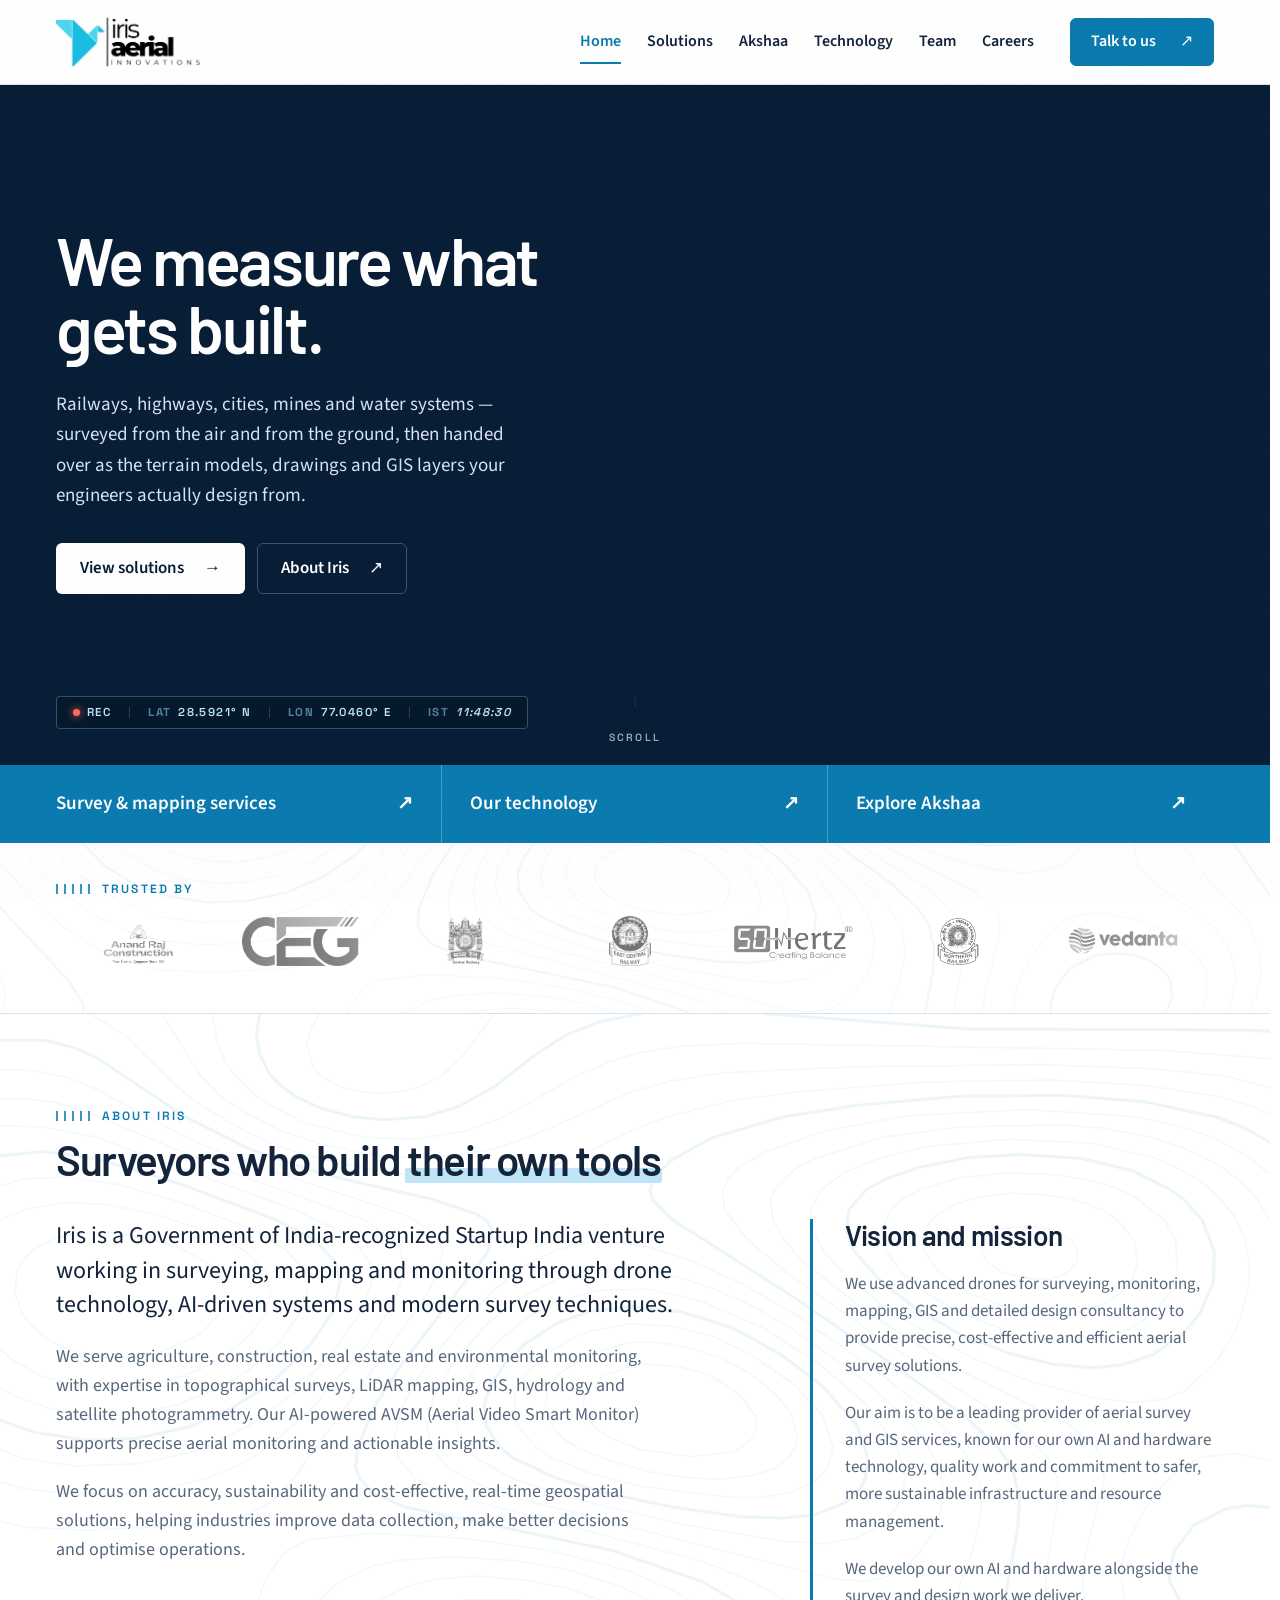
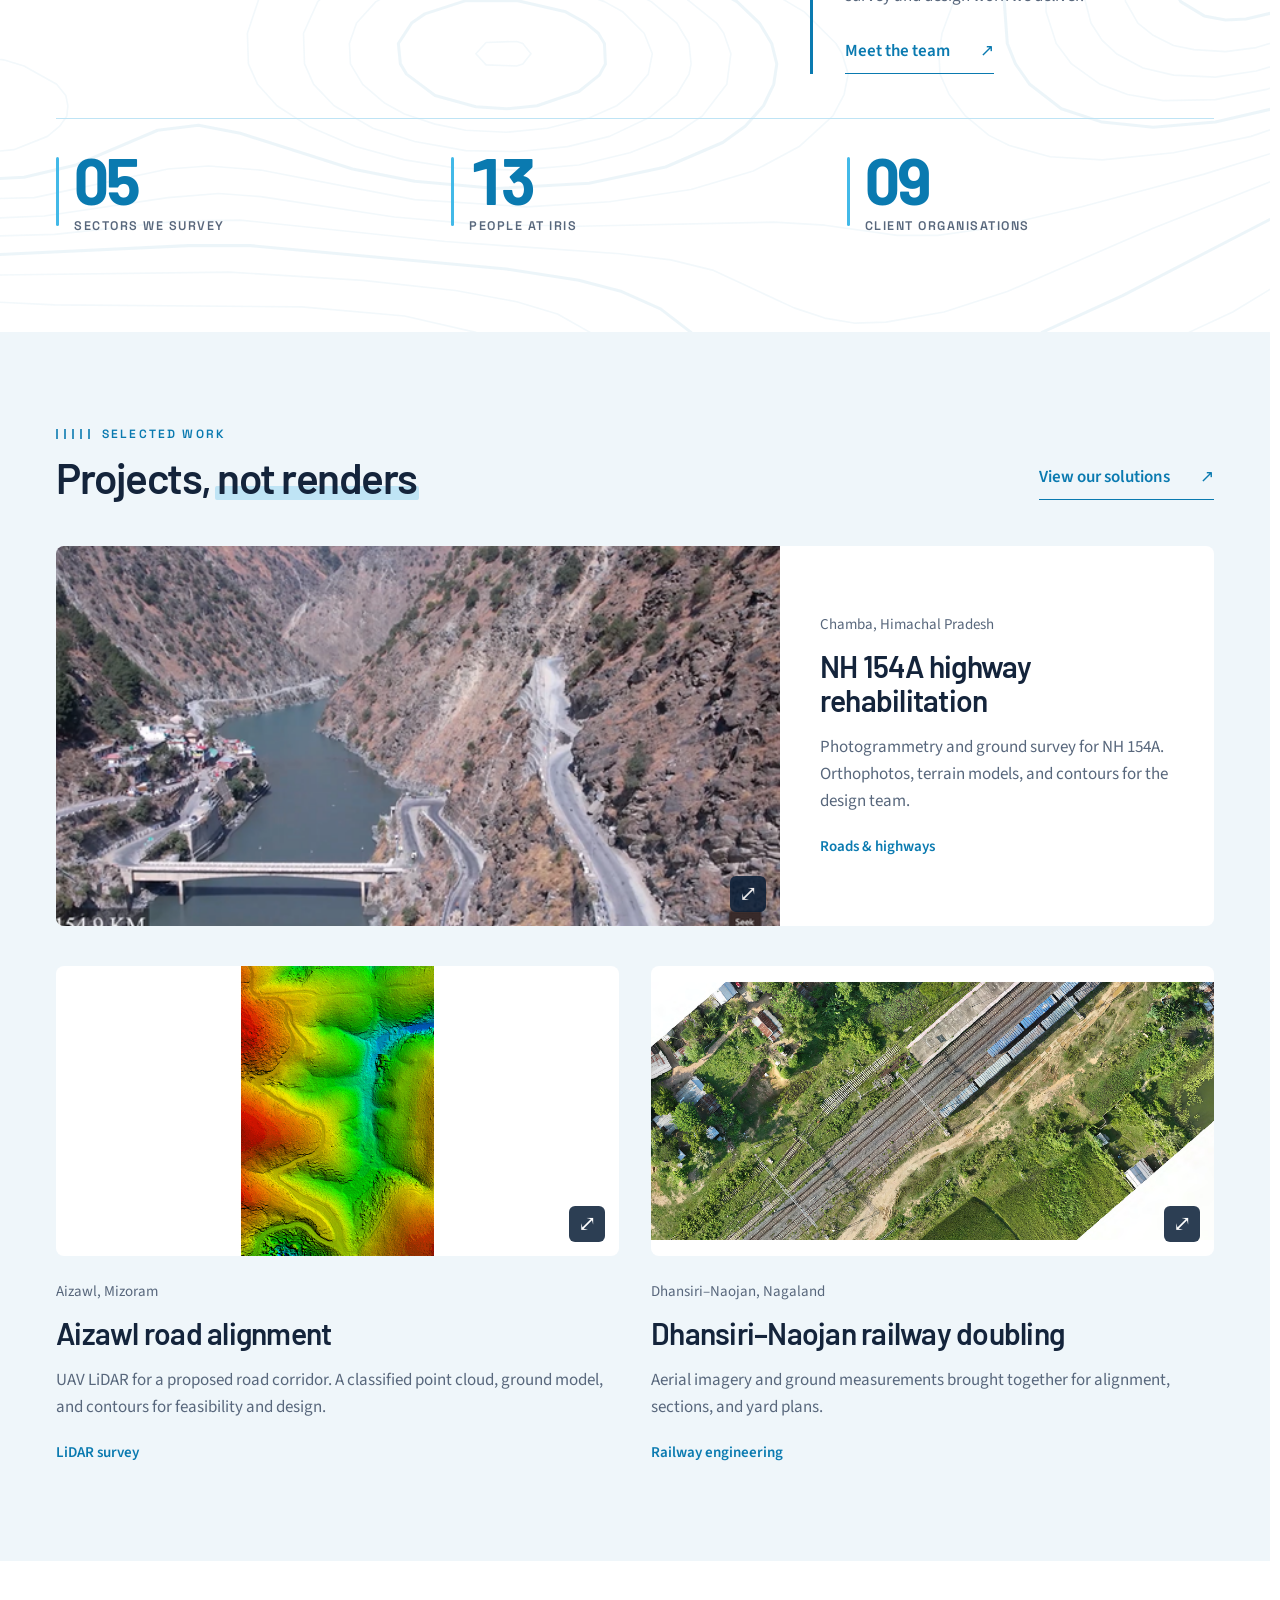
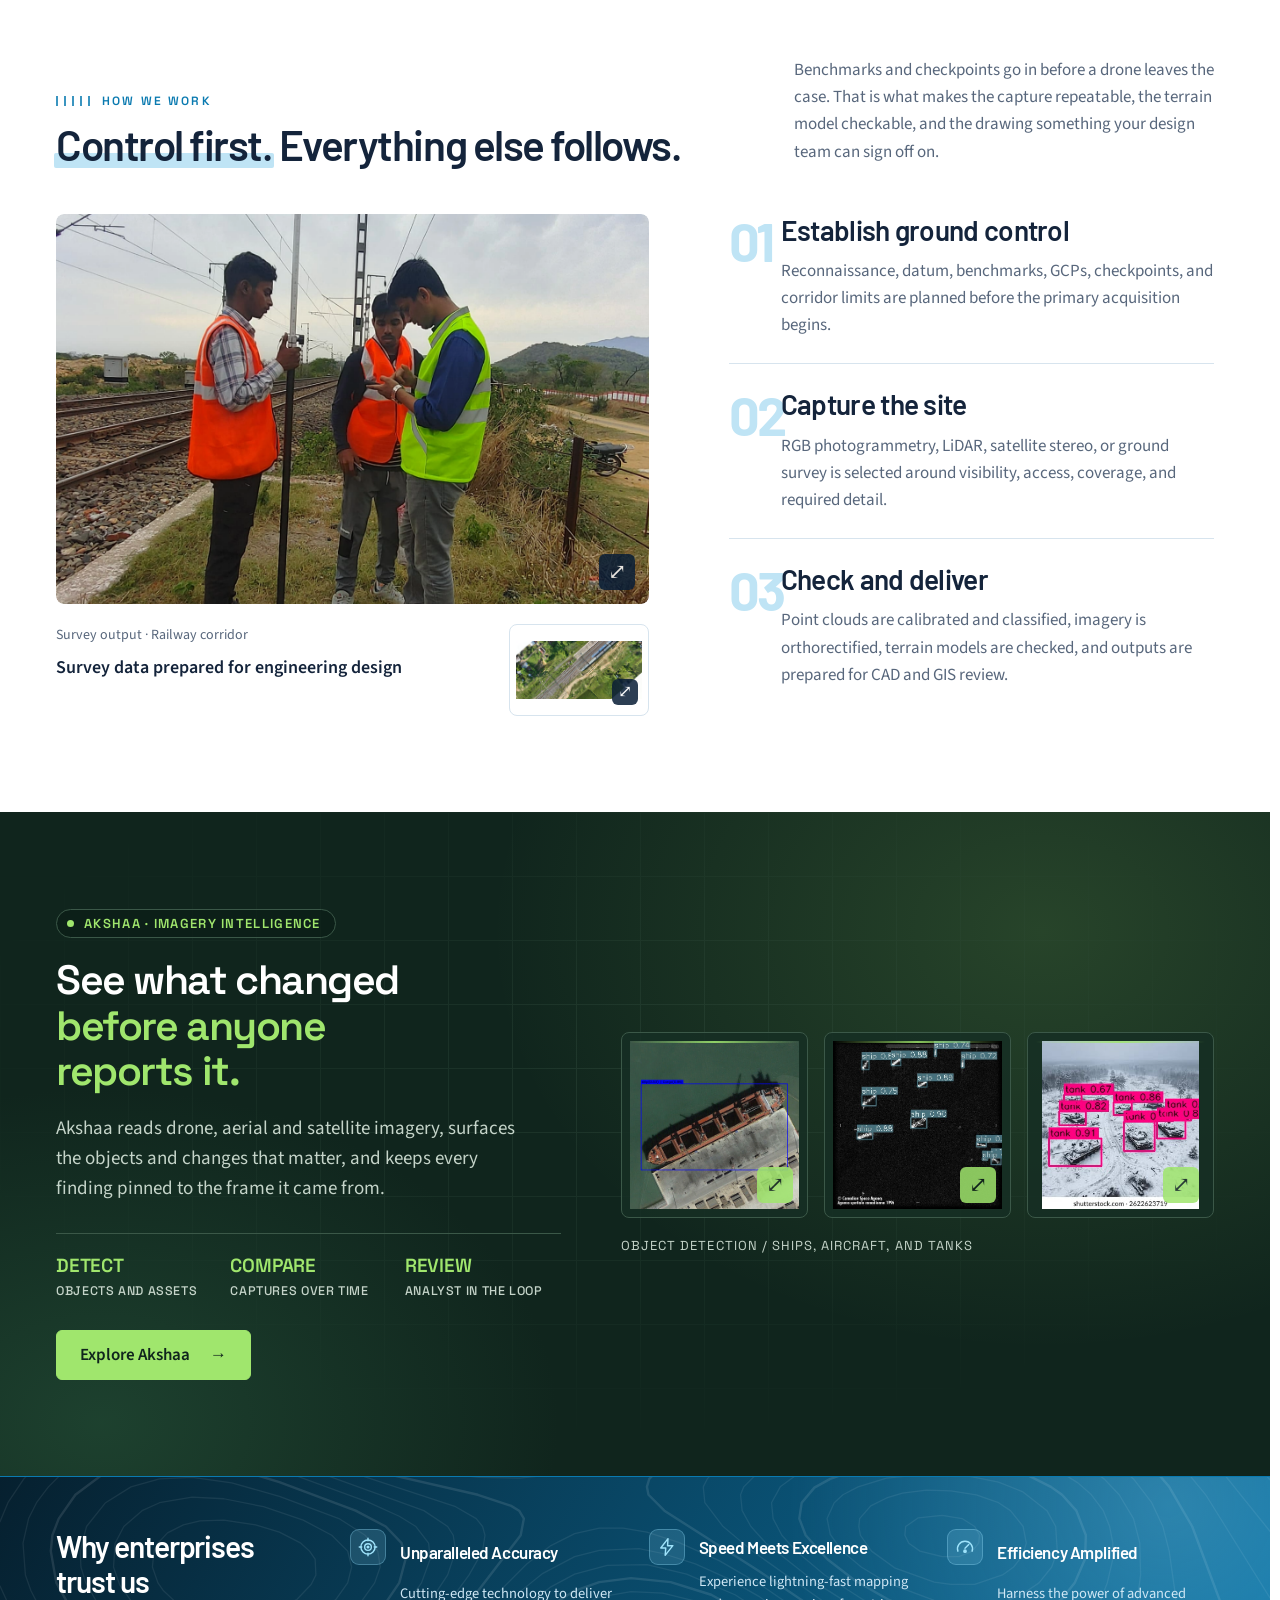
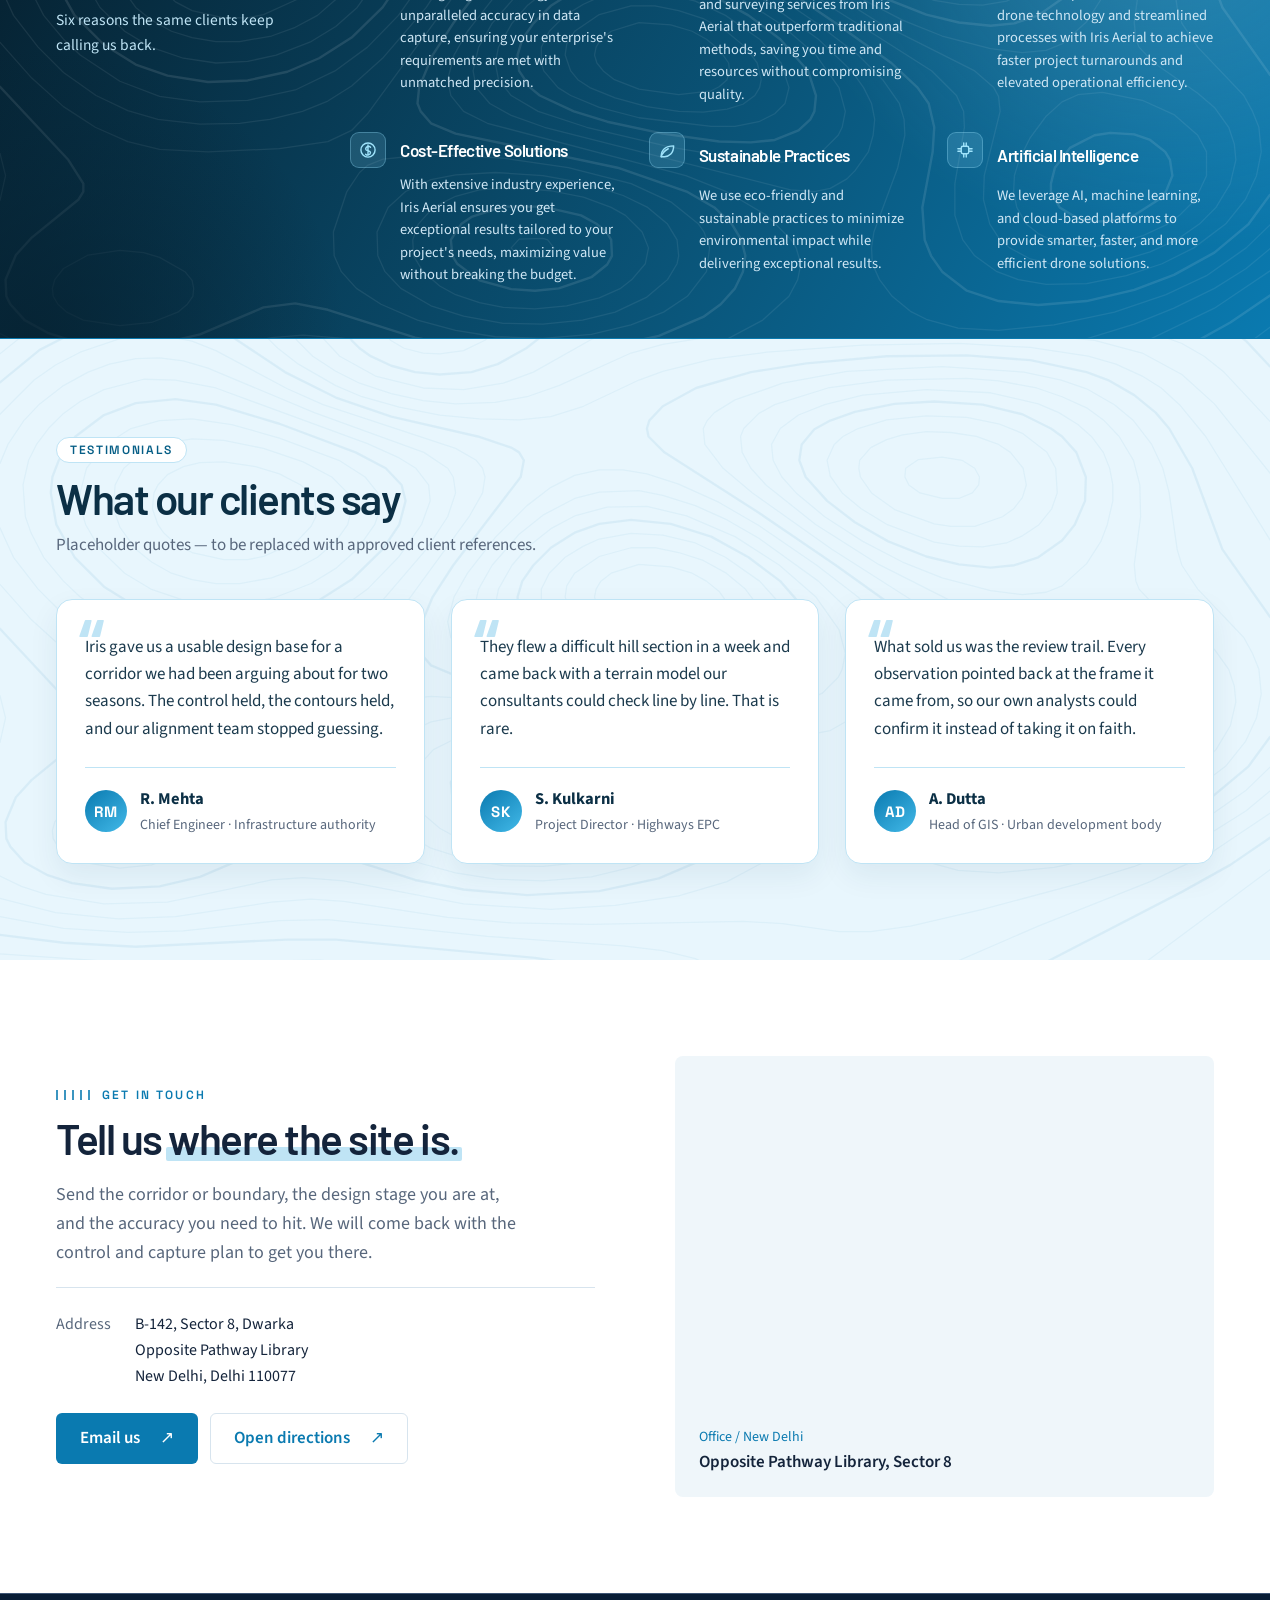
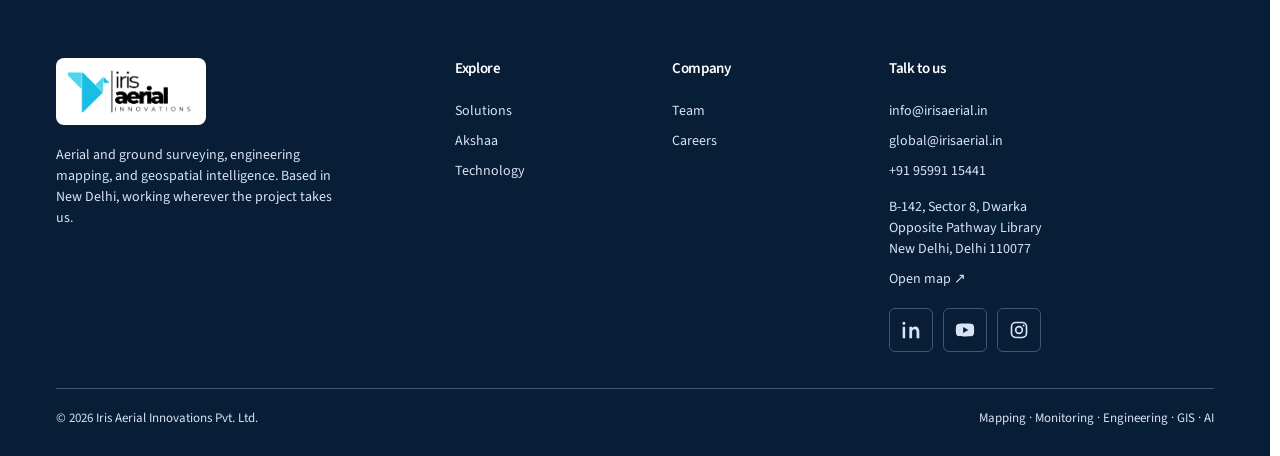
==== commit dfac5a6c: "Merge pull request #2 from Pg1910/Lakshay New changes made" ====
--- a/iris-aerial-deployment (2)/iris-aerial-deployment/index.html
+++ b/iris-aerial-deployment (2)/iris-aerial-deployment/index.html
@@ -1482,17 +1482,20 @@
                     width="1920"
                   />
                 </button>
-                <div
-                  class="photo-reserved ak-photo-slot"
-                  data-photo-slot="akshaa-1"
+                <button
+                  aria-label="Enlarge Akshaa segmentation identifying railway tracks, buildings, roads, and trees"
+                  class="image-open"
+                  onclick="irisPreviewImage(this)"
+                  type="button"
                 >
-                  <div
-                    aria-label="Space reserved for additional Akshaa imagery"
-                    class="reserved-photo"
-                  >
-                    <span> Photo to follow </span>
-                  </div>
-                </div>
+                  <img
+                    alt="Akshaa segmentation identifying railway tracks, buildings, roads, and trees"
+                    height="1080"
+                    loading="lazy"
+                    src="assets/akshaa/drive-download-20260605T085116Z-3-001_12_masked.jpg"
+                    width="1920"
+                  />
+                </button>
               </div>
               <figcaption>
                 <strong> Infrastructure segmentation </strong>
@@ -1600,23 +1603,42 @@
                   </div>
                   <figcaption>Comparison / temporal change</figcaption>
                 </figure>
-                <figure class="defence-image">
-                  <button
-                    aria-label="Enlarge Model review surface highlighting detected changes"
-                    class="image-open"
-                    onclick="irisPreviewImage(this)"
-                    type="button"
-                  >
-                    <img
-                      alt="Model review surface highlighting detected changes"
-                      height="815"
-                      loading="lazy"
-                      src="assets/akshaa/change-detection.png"
-                      width="1605"
-                    />
-                  </button>
-                  <figcaption>Detection / analyst review</figcaption>
-                </figure>
+                <div class="defence-detection-stack">
+                  <figure class="defence-image">
+                    <button
+                      aria-label="Enlarge Model review surface highlighting detected changes"
+                      class="image-open"
+                      onclick="irisPreviewImage(this)"
+                      type="button"
+                    >
+                      <img
+                        alt="Model review surface highlighting detected changes"
+                        height="815"
+                        loading="lazy"
+                        src="assets/akshaa/change-detection.png"
+                        width="1605"
+                      />
+                    </button>
+                    <figcaption>Detection / analyst review</figcaption>
+                  </figure>
+                  <figure class="defence-image">
+                    <button
+                      aria-label="Enlarge Akshaa aircraft detection with labelled bounding boxes"
+                      class="image-open"
+                      onclick="irisPreviewImage(this)"
+                      type="button"
+                    >
+                      <img
+                        alt="Akshaa aircraft detection with labelled bounding boxes"
+                        height="331"
+                        loading="lazy"
+                        src="assets/akshaa/Screenshot_20260518_182157.png"
+                        width="335"
+                      />
+                    </button>
+                    <figcaption>Aircraft detection / labelled results</figcaption>
+                  </figure>
+                </div>
               </div>
               <div class="defence-need">
                 <h3>Review the source</h3>
@@ -1804,17 +1826,17 @@
                 </div>
                 <figure class="method-media terrain-art">
                   <button
-                    aria-label="Enlarge LiDAR ground model showing the terrain along the Aizawl corridor"
+                    aria-label="Enlarge LiDAR UAV scanning terrain and vegetation to create a point cloud"
                     class="image-open"
                     onclick="irisPreviewImage(this)"
                     type="button"
                   >
                     <img
-                      alt="LiDAR ground model showing the terrain along the Aizawl corridor"
-                      height="535"
+                      alt="LiDAR UAV scanning terrain and vegetation to create a point cloud"
+                      height="514"
                       loading="lazy"
-                      src="assets/case-studies/aizawl-terrain.png"
-                      width="357"
+                      src="assets/technology/lidar-uav.png"
+                      width="1200"
                     />
                   </button>
                 </figure>
@@ -1920,7 +1942,7 @@
               </article>
               <article class="tech-method feature-method" id="tech-method-5">
                 <div class="method-intro">
-                  <h2>GIS, AI &amp; Akshaa</h2>
+                  <h2>Artificial Intelligence</h2>
                   <p>
                     GIS connects features with their location and project
                     information. AI helps locate assets and flag changes in
@@ -2096,21 +2118,45 @@
                 <strong> At an innovation pavilion </strong>
               </figcaption>
             </figure>
-            <figure class="team-moment photo-reserved" data-photo-slot="team-1">
-              <div
-                aria-label="Space reserved for an additional team photograph"
-                class="reserved-photo"
+            <figure class="team-moment">
+              <button
+                aria-label="Enlarge Iris Aerial colleagues playing UNO together in the office"
+                class="image-open"
+                onclick="irisPreviewImage(this)"
+                type="button"
               >
-                <span> Photo to follow </span>
-              </div>
+                <img
+                  alt="Iris Aerial colleagues playing UNO together in the office"
+                  height="960"
+                  loading="lazy"
+                  src="assets/team/iris_fun23.jpeg"
+                  width="1280"
+                />
+              </button>
+              <figcaption>
+                <span> Off the clock </span>
+                <strong> UNO at the office </strong>
+              </figcaption>
             </figure>
-            <figure class="team-moment photo-reserved" data-photo-slot="team-2">
-              <div
-                aria-label="Space reserved for an additional team photograph"
-                class="reserved-photo"
+            <figure class="team-moment">
+              <button
+                aria-label="Enlarge Iris Aerial team at the exhibition booth"
+                class="image-open"
+                onclick="irisPreviewImage(this)"
+                type="button"
               >
-                <span> Photo to follow </span>
-              </div>
+                <img
+                  alt="Iris Aerial team at the exhibition booth"
+                  height="1200"
+                  loading="lazy"
+                  src="assets/team/expo-booth-01.jpg"
+                  width="1600"
+                />
+              </button>
+              <figcaption>
+                <span> On the road </span>
+                <strong> At the exhibition booth </strong>
+              </figcaption>
             </figure>
           </div>
         </section>
--- a/iris-aerial-deployment (2)/iris-aerial-deployment/pages.css
+++ b/iris-aerial-deployment (2)/iris-aerial-deployment/pages.css
@@ -2150,10 +2150,11 @@
   gap: 10px;
   padding-block: 12px;
   overflow-x: auto;
-  scrollbar-width: none;
+  scrollbar-width: thin;
+  scrollbar-color: var(--scroll-thumb) var(--scroll-track);
 }
 #solutions .page-jumps .shell::-webkit-scrollbar {
-  display: none;
+  height: 6px;
 }
 #solutions .page-jumps a {
   flex: 0 0 auto;
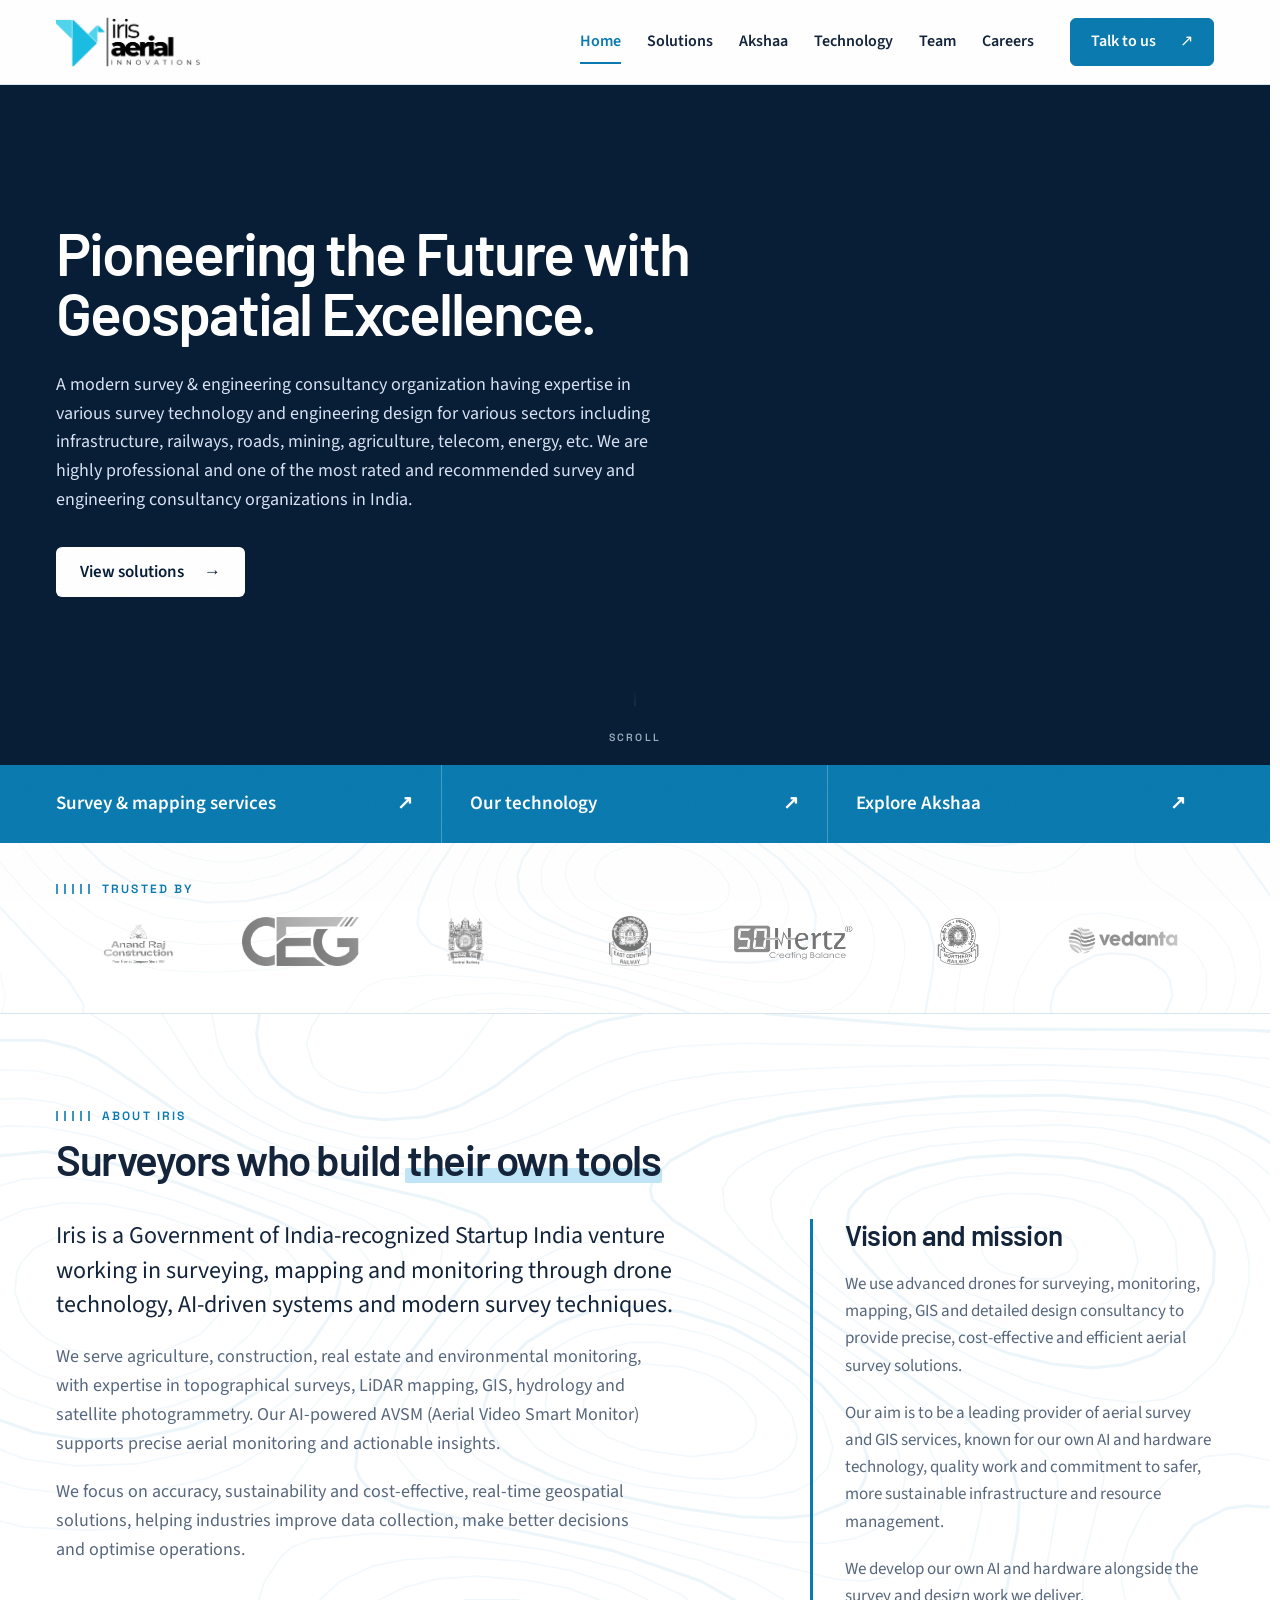
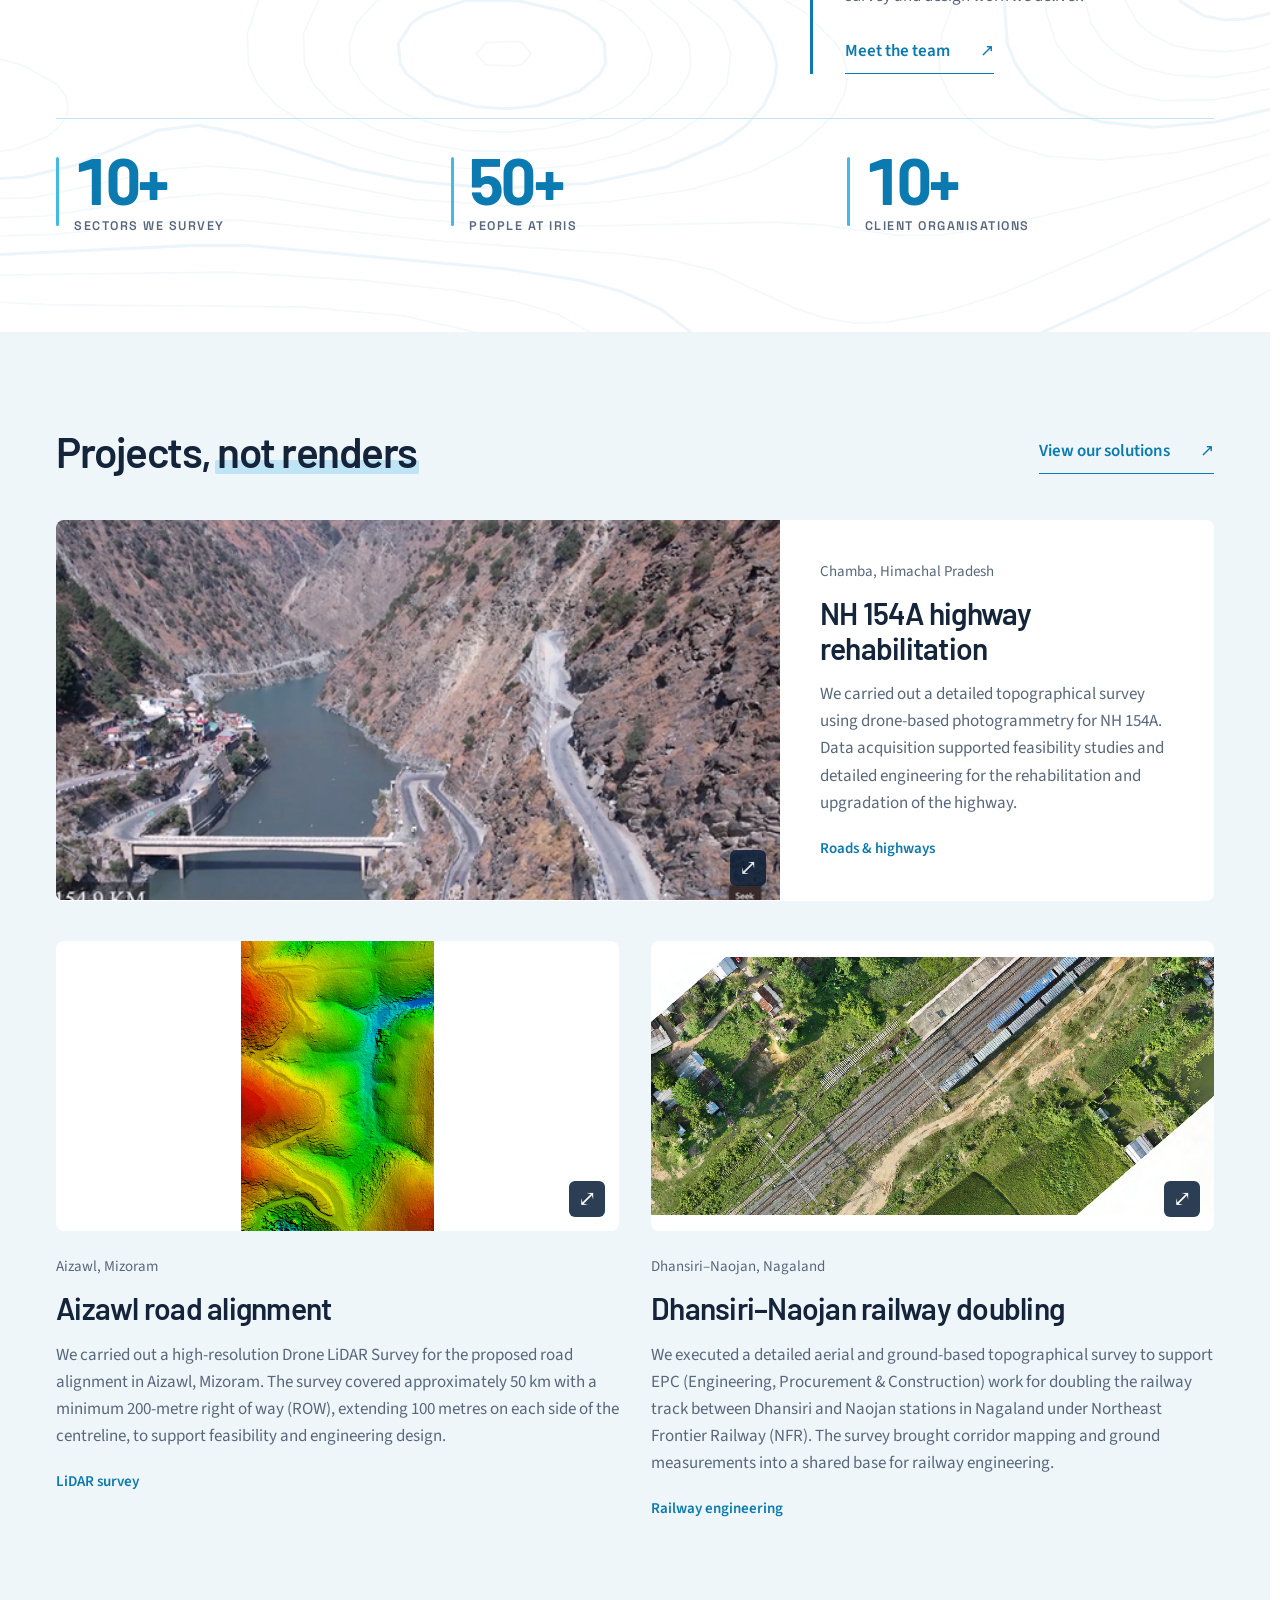
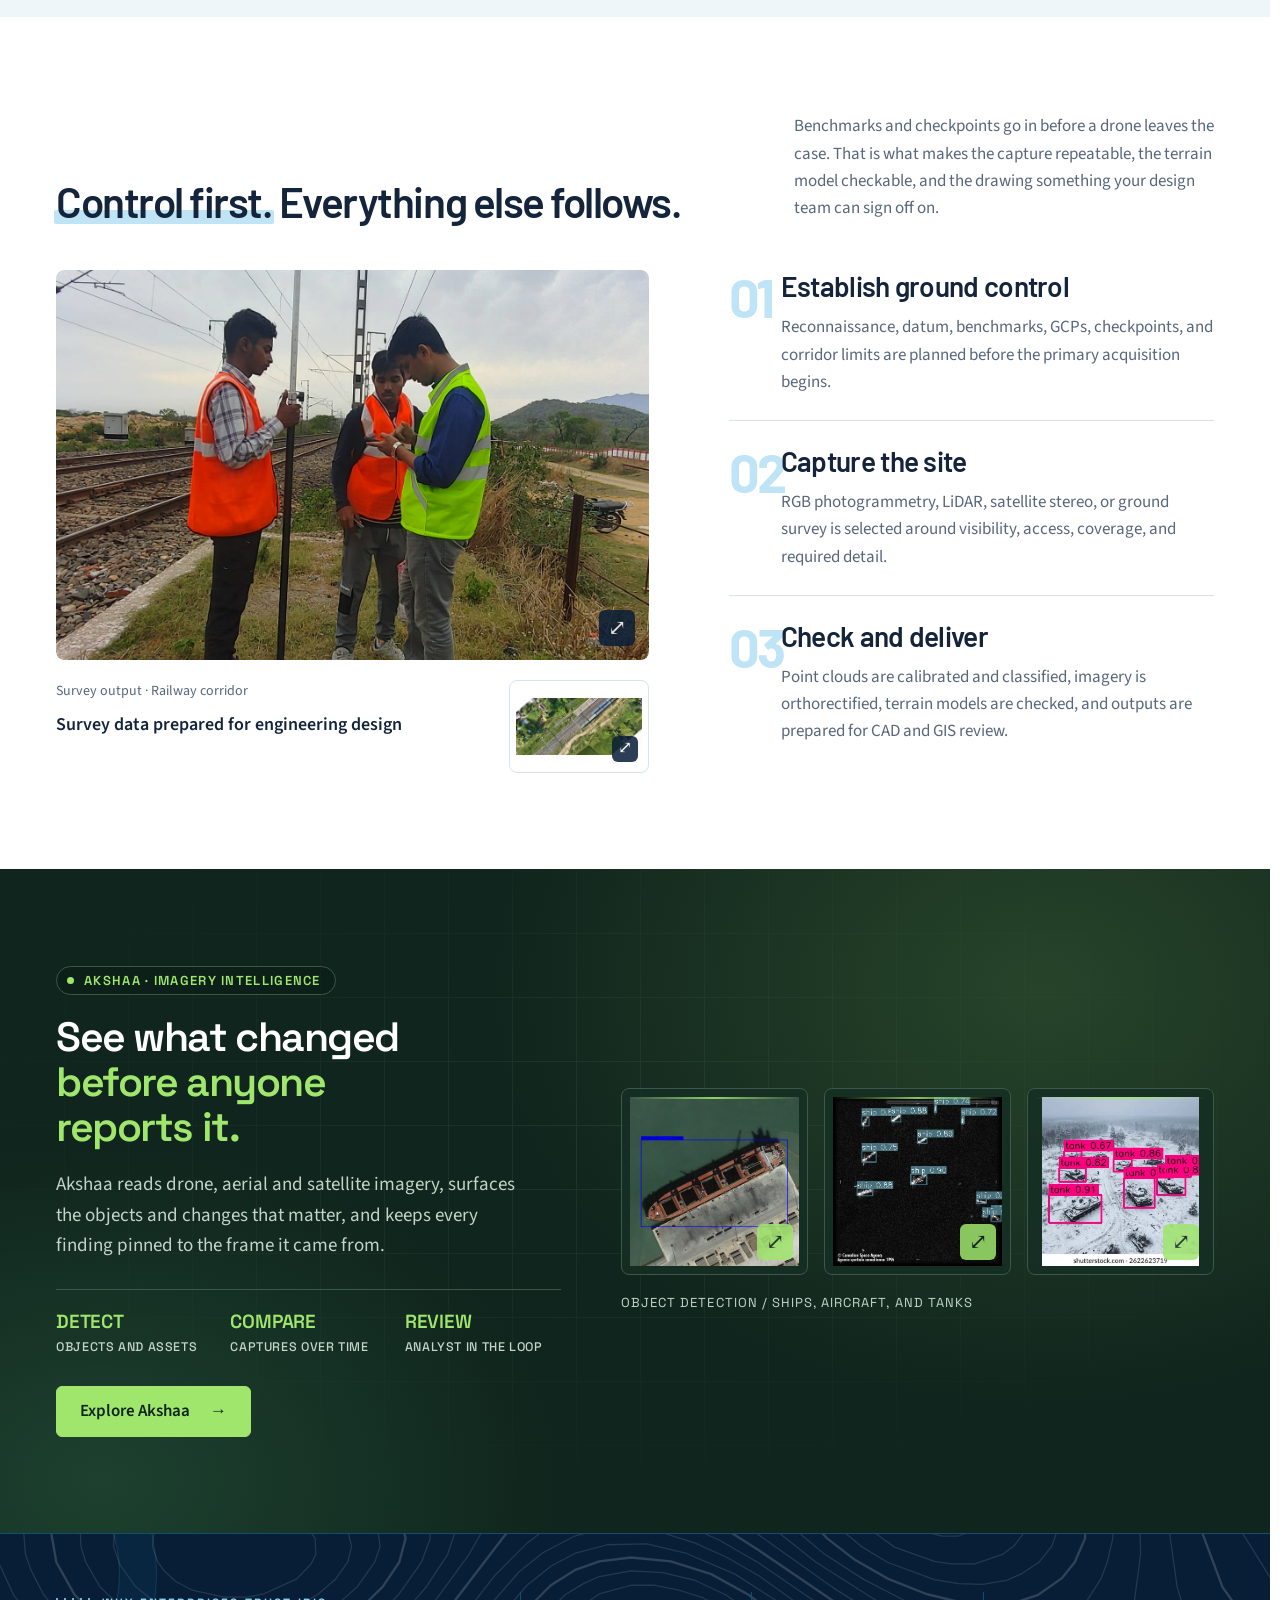
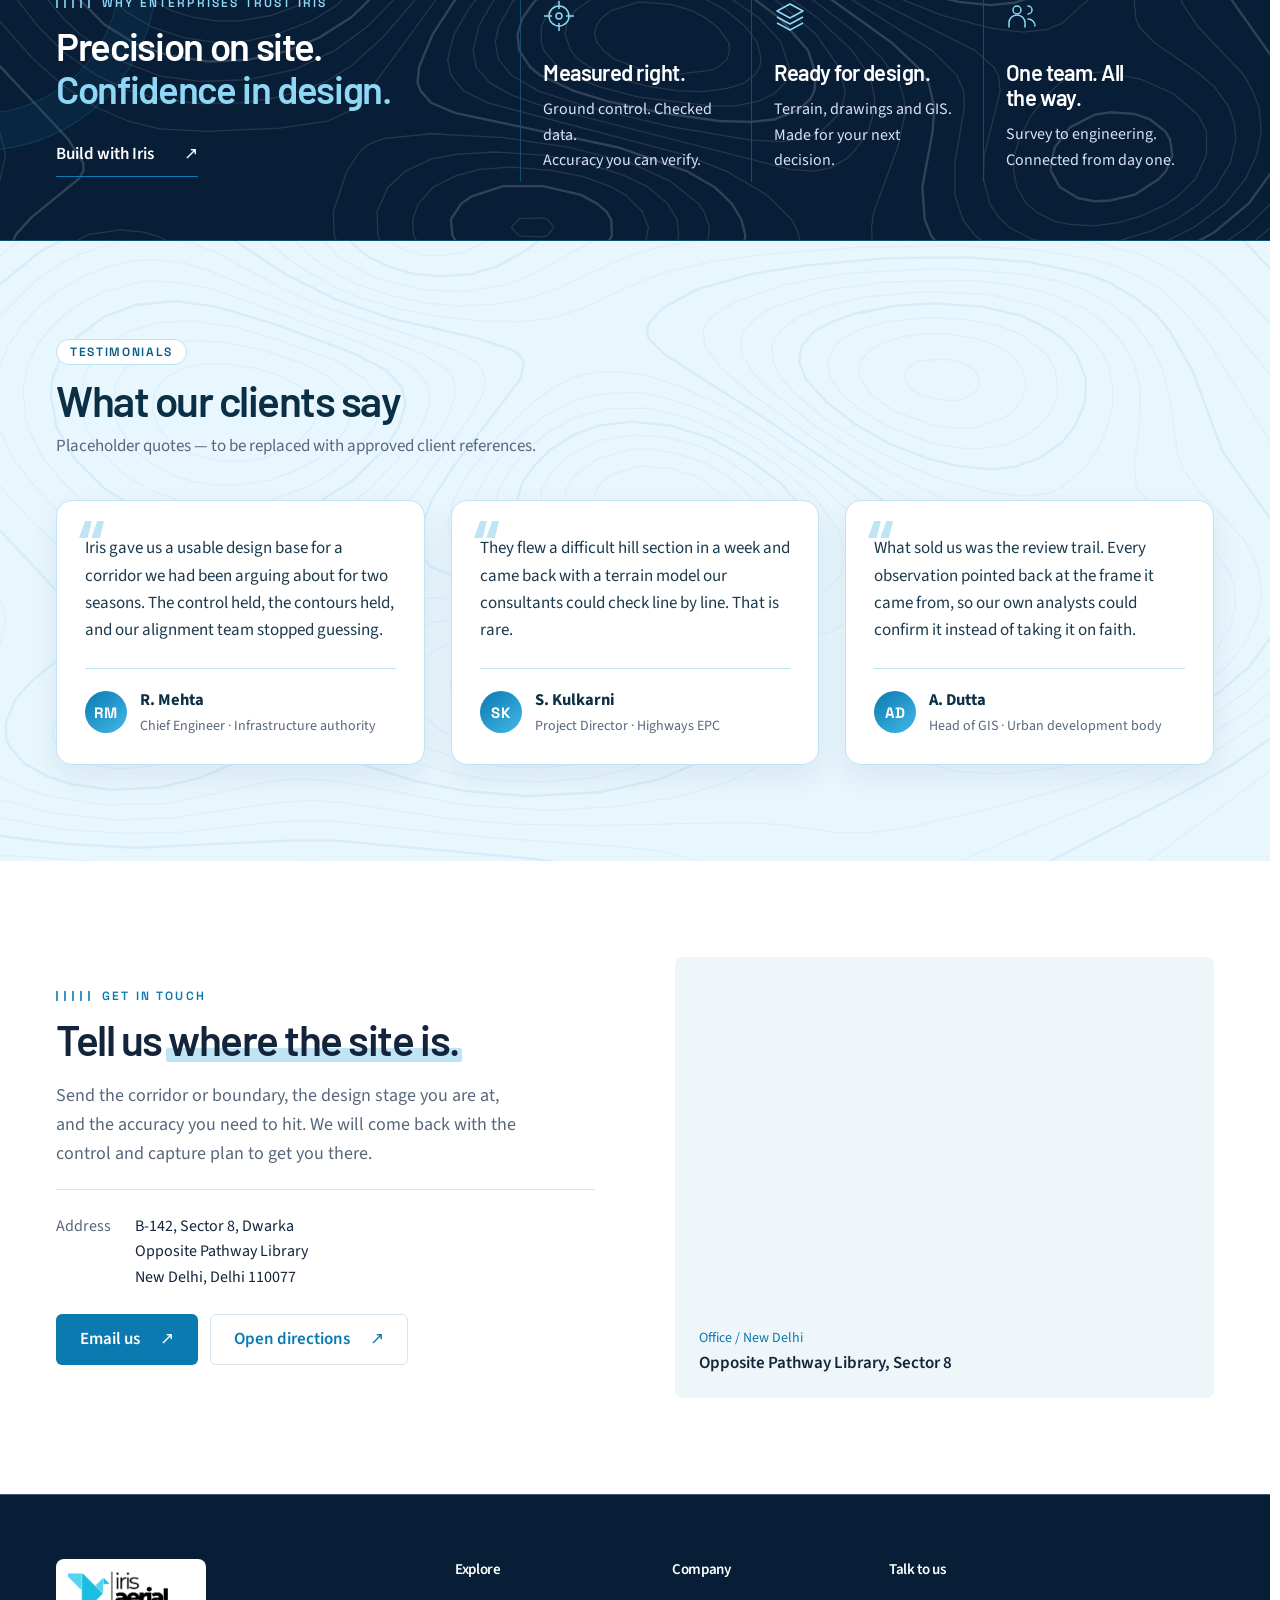
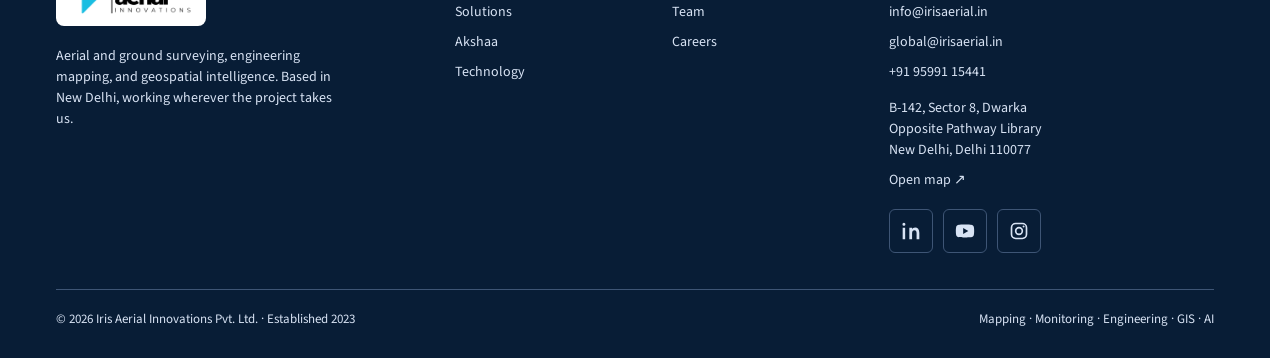
==== commit 47cc89aa: "Added Iris websitev3.0" ====
--- a/iris-aerial-deployment (2)/iris-aerial-deployment/index.html
+++ b/iris-aerial-deployment (2)/iris-aerial-deployment/index.html
@@ -1,99 +1,33 @@
 <!doctype html>
 <html lang="en">
-  <head>
-    <meta charset="utf-8" />
-    <meta content="width=device-width, initial-scale=1" name="viewport" />
-    <meta
-      content="Iris Aerial Innovations delivers UAV surveying, geospatial intelligence, engineering-grade mapping, and Akshaa AI solutions."
-      name="description"
-    />
-    <meta content="#0b2a46" name="theme-color" />
-    <title>
-      Iris Aerial Innovations | Surveying, mapping &amp; geospatial intelligence
-    </title>
-    <link
-      as="font"
-      crossorigin=""
-      href="assets/fonts/barlow-600-latin.woff2"
-      rel="preload"
-      type="font/woff2"
-    />
-    <link
-      as="font"
-      crossorigin=""
-      href="assets/fonts/source-sans-3-latin.woff2"
-      rel="preload"
-      type="font/woff2"
-    />
-    <link href="styles.css" rel="stylesheet" />
-    <link href="pages.css" rel="stylesheet" />
-    <link href="motion.css" rel="stylesheet" />
-    <link href="character.css" rel="stylesheet" />
-    <link href="assets/brand-symbol.png" rel="icon" type="image/png" />
-  </head>
-  <body>
-    <a class="skip" href="#main-content"> Skip to content </a>
-    <header class="site-header">
-      <div class="shell header-inner">
-        <a
-          aria-label="Iris Aerial Innovations home"
-          class="brand"
-          data-page="home"
-          href="#home"
-        >
-          <img
-            alt="Iris Aerial Innovations"
-            height="413"
-            src="assets/brand-wordmark.png"
-            width="1200"
-          />
-        </a>
-        <nav aria-label="Main navigation" class="desktop-nav">
-          <a
-            aria-current="page"
-            class="nav-button"
-            data-page="home"
-            href="#home"
-          >
-            Home
-          </a>
-          <a class="nav-button" data-page="solutions" href="#solutions">
-            Solutions
-          </a>
-          <a class="nav-button" data-page="akshaa" href="#akshaa"> Akshaa </a>
-          <a class="nav-button" data-page="technology" href="#technology">
-            Technology
-          </a>
-          <a class="nav-button" data-page="team" href="#team"> Team </a>
-          <a class="nav-button" data-page="careers" href="#careers">
-            Careers
-          </a>
-        </nav>
-        <button
-          class="header-contact"
-          onclick="irisOpenContact('Project enquiry for Iris Aerial')"
-          type="button"
-        >
-          Talk to us
-          <span aria-hidden="true"> ↗ </span>
-        </button>
-        <button
-          aria-controls="mobile-nav"
-          aria-expanded="false"
-          aria-label="Open navigation"
-          class="menu-toggle"
-          onclick="irisToggleMenu()"
-          type="button"
-        >
-          <span> </span>
-        </button>
-      </div>
-      <nav
-        aria-label="Mobile navigation"
-        class="mobile-nav"
-        id="mobile-nav"
-        inert=""
-      >
+
+<head>
+  <meta charset="utf-8" />
+  <meta content="width=device-width, initial-scale=1" name="viewport" />
+  <meta
+    content="Iris Aerial Innovations delivers UAV surveying, geospatial intelligence, engineering-grade mapping, and Akshaa AI solutions."
+    name="description" />
+  <meta content="#0b2a46" name="theme-color" />
+  <title>
+    Iris Aerial Innovations | Surveying, mapping &amp; geospatial intelligence
+  </title>
+  <link as="font" crossorigin="" href="assets/fonts/barlow-600-latin.woff2" rel="preload" type="font/woff2" />
+  <link as="font" crossorigin="" href="assets/fonts/source-sans-3-latin.woff2" rel="preload" type="font/woff2" />
+  <link href="styles.css" rel="stylesheet" />
+  <link href="pages.css" rel="stylesheet" />
+  <link href="motion.css" rel="stylesheet" />
+  <link href="character.css" rel="stylesheet" />
+  <link href="assets/brand-symbol.png" rel="icon" type="image/png" />
+</head>
+
+<body>
+  <a class="skip" href="#main-content"> Skip to content </a>
+  <header class="site-header">
+    <div class="shell header-inner">
+      <a aria-label="Iris Aerial Innovations home" class="brand" data-page="home" href="#home">
+        <img alt="Iris Aerial Innovations" height="413" src="assets/brand-wordmark.png" width="1200" />
+      </a>
+      <nav aria-label="Main navigation" class="desktop-nav">
         <a aria-current="page" class="nav-button" data-page="home" href="#home">
           Home
         </a>
@@ -105,2647 +39,1884 @@
           Technology
         </a>
         <a class="nav-button" data-page="team" href="#team"> Team </a>
-        <a class="nav-button" data-page="careers" href="#careers"> Careers </a>
+        <a class="nav-button" data-page="careers" href="#careers">
+          Careers
+        </a>
       </nav>
-    </header>
-    <main id="main-content">
-      <section class="page" id="home">
-        <div class="hero">
-          <div class="shell hero-grid">
-            <div class="hero-copy">
-              <h1 tabindex="-1">We measure what gets built.</h1>
+      <button class="header-contact" onclick="irisOpenContact('Project enquiry for Iris Aerial')" type="button">
+        Talk to us
+        <span aria-hidden="true"> ↗ </span>
+      </button>
+      <button aria-controls="mobile-nav" aria-expanded="false" aria-label="Open navigation" class="menu-toggle"
+        onclick="irisToggleMenu()" type="button">
+        <span> </span>
+      </button>
+    </div>
+    <nav aria-label="Mobile navigation" class="mobile-nav" id="mobile-nav" inert="">
+      <a aria-current="page" class="nav-button" data-page="home" href="#home">
+        Home
+      </a>
+      <a class="nav-button" data-page="solutions" href="#solutions">
+        Solutions
+      </a>
+      <a class="nav-button" data-page="akshaa" href="#akshaa"> Akshaa </a>
+      <a class="nav-button" data-page="technology" href="#technology">
+        Technology
+      </a>
+      <a class="nav-button" data-page="team" href="#team"> Team </a>
+      <a class="nav-button" data-page="careers" href="#careers"> Careers </a>
+    </nav>
+  </header>
+  <main id="main-content">
+    <section class="page" id="home">
+      <div class="hero">
+        <div class="shell hero-grid">
+          <div class="hero-copy">
+            <h1 tabindex="-1">Pioneering the Future with Geospatial Excellence.</h1>
+            <p>
+              A modern survey &amp; engineering consultancy organization having expertise in various survey technology and engineering design for various sectors including infrastructure, railways, roads, mining, agriculture, telecom, energy, etc. We are highly professional and one of the most rated and recommended survey and engineering consultancy organizations in India.
+            </p>
+            <div class="hero-actions">
+              <a class="button primary" data-page="solutions" href="#solutions">
+                View solutions
+                <span aria-hidden="true" class="arrow"> → </span>
+              </a>
+            </div>
+          </div>
+          <div aria-label="Iris Aerial drone survey field background video" class="project-atlas">
+            <video autoplay muted loop playsinline preload="auto" class="hero-video"
+              style="position: absolute; inset: 0; width: 100%; height: 100%; object-fit: cover; object-position: 70% 50%;">
+              <source src="assets/hero-video.mp4" type="video/mp4" />
+            </video>
+          </div>
+          <div aria-hidden="true" class="scroll-cue">
+            <i></i>
+            Scroll
+          </div>
+        </div>
+      </div>
+      <nav aria-label="Explore Iris services" class="home-services">
+        <div class="shell">
+          <a data-page="solutions" href="#solutions">Survey &amp; mapping services
+            <span aria-hidden="true">↗</span></a>
+          <a data-page="technology" href="#technology">Our technology <span aria-hidden="true">↗</span></a>
+          <a data-page="akshaa" href="#akshaa">Explore Akshaa <span aria-hidden="true">↗</span></a>
+        </div>
+      </nav>
+      <section aria-label="Selected Iris Aerial clientele" class="client-band">
+        <div class="client-title kicker">Trusted by</div>
+        <div class="marquee">
+          <div class="client-set">
+            <div class="client-logo">
+              <img alt="Anand Raj logo" height="104" src="assets/clients/anand-raj.png" width="153" />
+              <span> Anand Raj </span>
+            </div>
+            <div class="client-logo">
+              <img alt="CEG logo" height="139" src="assets/clients/ceg.png" width="342" />
+              <span> CEG </span>
+            </div>
+            <div class="client-logo">
+              <img alt="Central Railway logo" height="218" src="assets/clients/central-railway.png" width="178" />
+              <span> Central Railway </span>
+            </div>
+            <div class="client-logo">
+              <img alt="Eastern Railway logo" height="246" src="assets/clients/eastern-railway.png" width="205" />
+              <span> Eastern Railway </span>
+            </div>
+            <div class="client-logo">
+              <img alt="50Hertz logo" height="162" src="assets/clients/50hertz.png" width="449" />
+              <span> 50Hertz </span>
+            </div>
+            <div class="client-logo">
+              <img alt="Northern Railway logo" height="194" src="assets/clients/northern-railway.png" width="162" />
+              <span> Northern Railway </span>
+            </div>
+            <div class="client-logo">
+              <img alt="Vedanta logo" height="89" src="assets/clients/vedanta.png" width="233" />
+              <span> Vedanta </span>
+            </div>
+            <div class="client-logo">
+              <img alt="Royal client logo" height="124" loading="lazy" src="assets/clients/royal.png" width="369" />
+              <span> Royal </span>
+            </div>
+            <div class="client-logo">
+              <img alt="DMIA client logo" height="116" loading="lazy" src="assets/clients/dmia.png" width="200" />
+              <span> DMIA </span>
+            </div>
+          </div>
+        </div>
+      </section>
+      <section aria-labelledby="home-about-title" class="section home-about" id="home-about">
+        <div class="shell">
+          <div class="about-heading">
+            <span class="kicker">About Iris</span>
+            <h2 id="home-about-title" tabindex="-1">
+              Surveyors who build <span class="hl">their own tools</span>
+            </h2>
+          </div>
+          <div class="company-introduction">
+            <div>
+              <p class="about-lead">
+                Iris is a Government of India-recognized Startup India venture
+                working in surveying, mapping and monitoring through drone
+                technology, AI-driven systems and modern survey techniques.
+              </p>
               <p>
-                Railways, highways, cities, mines and water systems — surveyed
-                from the air and from the ground, then handed over as the
-                terrain models, drawings and GIS layers your engineers actually
-                design from.
+                We serve agriculture, construction, real estate and
+                environmental monitoring, with expertise in topographical
+                surveys, LiDAR mapping, GIS, hydrology and satellite
+                photogrammetry. Our AI-powered AVSM (Aerial Video Smart
+                Monitor) supports precise aerial monitoring and actionable
+                insights.
               </p>
-              <div class="hero-actions">
-                <a
-                  class="button primary"
-                  data-page="solutions"
-                  href="#solutions"
-                >
-                  View solutions
-                  <span aria-hidden="true" class="arrow"> → </span>
-                </a>
-                <a
-                  class="button secondary"
-                  href="#home-about"
-                  onclick="
-                    event.preventDefault();
-                    irisScrollTo('home-about');
-                  "
-                >
-                  About Iris
-                  <span aria-hidden="true" class="arrow"> ↗ </span>
-                </a>
-              </div>
-            </div>
-            <div
-              aria-label="Iris Aerial drone survey field background video"
-              class="project-atlas"
-            >
-              <video
-                autoplay
-                muted
-                loop
-                playsinline
-                preload="auto"
-                class="hero-video"
-                style="position: absolute; inset: 0; width: 100%; height: 100%; object-fit: cover; object-position: 70% 50%;"
-              >
-                <source src="assets/hero-video.mp4" type="video/mp4" />
-              </video>
-            </div>
-            <div aria-hidden="true" class="hero-hud">
-              <span class="hud-rec">REC</span>
-              <span><b>LAT</b> 28.5921&deg; N</span>
-              <span><b>LON</b> 77.0460&deg; E</span>
-              <span><b>IST</b> <i data-hud-clock>--:--:--</i></span>
-            </div>
-            <div aria-hidden="true" class="scroll-cue">
-              <i></i>
-              Scroll
-            </div>
-          </div>
-        </div>
-        <nav aria-label="Explore Iris services" class="home-services">
-          <div class="shell">
-            <a data-page="solutions" href="#solutions"
-              >Survey &amp; mapping services
-              <span aria-hidden="true">↗</span></a
-            >
-            <a data-page="technology" href="#technology"
-              >Our technology <span aria-hidden="true">↗</span></a
-            >
-            <a data-page="akshaa" href="#akshaa"
-              >Explore Akshaa <span aria-hidden="true">↗</span></a
-            >
-          </div>
-        </nav>
-        <section
-          aria-label="Selected Iris Aerial clientele"
-          class="client-band"
-        >
-          <div class="client-title kicker">Trusted by</div>
-          <div class="marquee">
-            <div class="client-set">
-              <div class="client-logo">
-                <img
-                  alt="Anand Raj logo"
-                  height="104"
-                  src="assets/clients/anand-raj.png"
-                  width="153"
-                />
-                <span> Anand Raj </span>
-              </div>
-              <div class="client-logo">
-                <img
-                  alt="CEG logo"
-                  height="139"
-                  src="assets/clients/ceg.png"
-                  width="342"
-                />
-                <span> CEG </span>
-              </div>
-              <div class="client-logo">
-                <img
-                  alt="Central Railway logo"
-                  height="218"
-                  src="assets/clients/central-railway.png"
-                  width="178"
-                />
-                <span> Central Railway </span>
-              </div>
-              <div class="client-logo">
-                <img
-                  alt="Eastern Railway logo"
-                  height="246"
-                  src="assets/clients/eastern-railway.png"
-                  width="205"
-                />
-                <span> Eastern Railway </span>
-              </div>
-              <div class="client-logo">
-                <img
-                  alt="50Hertz logo"
-                  height="162"
-                  src="assets/clients/50hertz.png"
-                  width="449"
-                />
-                <span> 50Hertz </span>
-              </div>
-              <div class="client-logo">
-                <img
-                  alt="Northern Railway logo"
-                  height="194"
-                  src="assets/clients/northern-railway.png"
-                  width="162"
-                />
-                <span> Northern Railway </span>
-              </div>
-              <div class="client-logo">
-                <img
-                  alt="Vedanta logo"
-                  height="89"
-                  src="assets/clients/vedanta.png"
-                  width="233"
-                />
-                <span> Vedanta </span>
-              </div>
-              <div class="client-logo">
-                <img
-                  alt="Royal client logo"
-                  height="124"
-                  loading="lazy"
-                  src="assets/clients/royal.png"
-                  width="369"
-                />
-                <span> Royal </span>
-              </div>
-              <div class="client-logo">
-                <img
-                  alt="DMIA client logo"
-                  height="116"
-                  loading="lazy"
-                  src="assets/clients/dmia.png"
-                  width="200"
-                />
-                <span> DMIA </span>
-              </div>
-            </div>
-          </div>
-        </section>
-        <section
-          aria-labelledby="home-about-title"
-          class="section home-about"
-          id="home-about"
-        >
-          <div class="shell">
-            <div class="about-heading">
-              <span class="kicker">About Iris</span>
-              <h2 id="home-about-title" tabindex="-1">
-                Surveyors who build <span class="hl">their own tools</span>
-              </h2>
-            </div>
-            <div class="company-introduction">
-              <div>
-                <p class="about-lead">
-                  Iris is a Government of India-recognized Startup India venture
-                  working in surveying, mapping and monitoring through drone
-                  technology, AI-driven systems and modern survey techniques.
-                </p>
-                <p>
-                  We serve agriculture, construction, real estate and
-                  environmental monitoring, with expertise in topographical
-                  surveys, LiDAR mapping, GIS, hydrology and satellite
-                  photogrammetry. Our AI-powered AVSM (Aerial Video Smart
-                  Monitor) supports precise aerial monitoring and actionable
-                  insights.
-                </p>
-                <p>
-                  We focus on accuracy, sustainability and cost-effective,
-                  real-time geospatial solutions, helping industries improve
-                  data collection, make better decisions and optimise
-                  operations.
-                </p>
-              </div>
-              <div class="company-vision">
-                <h3>Vision and mission</h3>
-                <p>
-                  We use advanced drones for surveying, monitoring, mapping, GIS
-                  and detailed design consultancy to provide precise,
-                  cost-effective and efficient aerial survey solutions.
-                </p>
-                <p>
-                  Our aim is to be a leading provider of aerial survey and GIS
-                  services, known for our own AI and hardware technology,
-                  quality work and commitment to safer, more sustainable
-                  infrastructure and resource management.
-                </p>
-                <p>
-                  We develop our own AI and hardware alongside the survey and
-                  design work we deliver.
-                </p>
-                <a class="text-link" data-page="team" href="#team">
-                  Meet the team
-                  <span aria-hidden="true"> ↗ </span>
-                </a>
-              </div>
-            </div>
-            <div class="tally" data-tally>
-              <div>
-                <b data-count="sectors">00</b>
-                <span>Sectors we survey</span>
-              </div>
-              <div>
-                <b data-count="people">00</b>
-                <span>People at Iris</span>
-              </div>
-              <div>
-                <b data-count="clients">00</b>
-                <span>Client organisations</span>
-              </div>
-            </div>
-          </div>
-        </section>
-        <section
-          aria-labelledby="home-projects-title"
-          class="section home-projects"
-        >
-          <div class="shell">
-            <div class="section-head">
-              <div>
-                <span class="kicker">Selected work</span>
-                <h2 class="heading" id="home-projects-title">
-                  Projects, <span class="hl">not renders</span>
-                </h2>
-              </div>
-              <a class="text-link" data-page="solutions" href="#solutions">
-                View our solutions
+              <p>
+                We focus on accuracy, sustainability and cost-effective,
+                real-time geospatial solutions, helping industries improve
+                data collection, make better decisions and optimise
+                operations.
+              </p>
+            </div>
+            <div class="company-vision">
+              <h3>Vision and mission</h3>
+              <p>
+                We use advanced drones for surveying, monitoring, mapping, GIS
+                and detailed design consultancy to provide precise,
+                cost-effective and efficient aerial survey solutions.
+              </p>
+              <p>
+                Our aim is to be a leading provider of aerial survey and GIS
+                services, known for our own AI and hardware technology,
+                quality work and commitment to safer, more sustainable
+                infrastructure and resource management.
+              </p>
+              <p>
+                We develop our own AI and hardware alongside the survey and
+                design work we deliver.
+              </p>
+              <a class="text-link" data-page="team" href="#team">
+                Meet the team
                 <span aria-hidden="true"> ↗ </span>
               </a>
             </div>
-            <div class="project-grid">
-              <article class="project-story">
-                <figure>
-                  <button
-                    aria-label="Enlarge Mountain road and river in Chamba, Himachal Pradesh"
-                    class="image-open"
-                    onclick="irisPreviewImage(this)"
-                    type="button"
-                  >
-                    <img
-                      alt="Mountain road and river in Chamba, Himachal Pradesh"
-                      height="301"
-                      loading="lazy"
-                      src="assets/case-studies/chamba-corridor.png"
-                      width="691"
-                    />
-                  </button>
-                </figure>
-                <div class="project-body">
-                  <span class="project-location">
-                    Chamba, Himachal Pradesh
-                  </span>
-                  <h3>NH 154A highway rehabilitation</h3>
+          </div>
+          <div class="tally" data-tally>
+            <div>
+              <b data-count="sectors">10+</b>
+              <span>Sectors we survey</span>
+            </div>
+            <div>
+              <b data-count="people">50+</b>
+              <span>People at Iris</span>
+            </div>
+            <div>
+              <b data-count="clients">10+</b>
+              <span>Client organisations</span>
+            </div>
+          </div>
+        </div>
+      </section>
+      <section aria-labelledby="home-projects-title" class="section home-projects">
+        <div class="shell">
+          <div class="section-head">
+            <div>
+              <h2 class="heading" id="home-projects-title">
+                Projects, <span class="hl">not renders</span>
+              </h2>
+            </div>
+            <a class="text-link" data-page="solutions" href="#solutions">
+              View our solutions
+              <span aria-hidden="true"> ↗ </span>
+            </a>
+          </div>
+          <div class="project-grid">
+            <article class="project-story">
+              <figure>
+                <button aria-label="Enlarge Mountain road and river in Chamba, Himachal Pradesh" class="image-open"
+                  onclick="irisPreviewImage(this)" type="button">
+                  <img alt="Mountain road and river in Chamba, Himachal Pradesh" height="301" loading="lazy"
+                    src="assets/case-studies/chamba-corridor.png" width="691" />
+                </button>
+              </figure>
+              <div class="project-body">
+                <span class="project-location">
+                  Chamba, Himachal Pradesh
+                </span>
+                <h3>NH 154A highway rehabilitation</h3>
+                <p>
+                  We carried out a detailed topographical survey using drone-based photogrammetry for NH 154A. Data acquisition supported feasibility studies and detailed engineering for the rehabilitation and upgradation of the highway.
+                </p>
+                <span class="project-type"> Roads &amp; highways </span>
+              </div>
+            </article>
+            <article class="project-story">
+              <figure class="terrain-study">
+                <button aria-label="Enlarge LiDAR terrain model for the proposed Aizawl road alignment"
+                  class="image-open" onclick="irisPreviewImage(this)" type="button">
+                  <img alt="LiDAR terrain model for the proposed Aizawl road alignment" height="535" loading="lazy"
+                    src="assets/case-studies/aizawl-terrain.png" width="357" />
+                </button>
+              </figure>
+              <div class="project-body">
+                <span class="project-location"> Aizawl, Mizoram </span>
+                <h3>Aizawl road alignment</h3>
+                <p>
+                  We carried out a high-resolution Drone LiDAR Survey for the proposed road alignment in Aizawl, Mizoram. The survey covered approximately 50 km with a minimum 200-metre right of way (ROW), extending 100 metres on each side of the centreline, to support feasibility and engineering design.
+                </p>
+                <span class="project-type"> LiDAR survey </span>
+              </div>
+            </article>
+            <article class="project-story">
+              <figure>
+                <button aria-label="Enlarge Orthorectified imagery of the Dhansiri–Naojan railway corridor"
+                  class="image-open" onclick="irisPreviewImage(this)" type="button">
+                  <img alt="Orthorectified imagery of the Dhansiri–Naojan railway corridor" height="478" loading="lazy"
+                    src="assets/case-studies/dhansiri-rail.png" width="1045" />
+                </button>
+              </figure>
+              <div class="project-body">
+                <span class="project-location">
+                  Dhansiri–Naojan, Nagaland
+                </span>
+                <h3>Dhansiri–Naojan railway doubling</h3>
+                <p>
+                  We executed a detailed aerial and ground-based topographical survey to support EPC (Engineering, Procurement &amp; Construction) work for doubling the railway track between Dhansiri and Naojan stations in Nagaland under Northeast Frontier Railway (NFR). The survey brought corridor mapping and ground measurements into a shared base for railway engineering.
+                </p>
+                <span class="project-type"> Railway engineering </span>
+              </div>
+            </article>
+          </div>
+        </div>
+      </section>
+      <section class="section delivery-section">
+        <div class="shell">
+          <div class="section-head">
+            <div>
+              <h2 class="heading">
+                <span class="hl">Control first.</span>
+                Everything else follows.
+              </h2>
+            </div>
+            <p class="copy">
+              Benchmarks and checkpoints go in before a drone leaves the case.
+              That is what makes the capture repeatable, the terrain model
+              checkable, and the drawing something your design team can sign
+              off on.
+            </p>
+          </div>
+          <div class="delivery-board">
+            <figure class="field-frame">
+              <button aria-label="Enlarge Iris Aerial field colleagues coordinating a survey" class="image-open"
+                onclick="irisPreviewImage(this)" type="button">
+                <img alt="Iris Aerial field colleagues coordinating a survey" class="capture-photo" height="900"
+                  loading="lazy" src="assets/team/f278a052b852ee6b.png" width="1350" />
+              </button>
+              <div class="output-proof">
+                <button aria-label="Enlarge Aerial survey output showing the railway corridor and surrounding terrain"
+                  class="image-open" onclick="irisPreviewImage(this)" type="button">
+                  <img alt="Aerial survey output showing the railway corridor and surrounding terrain" height="478"
+                    loading="lazy" src="assets/case-studies/dhansiri-rail.png" width="1045" />
+                </button>
+              </div>
+              <figcaption class="field-caption">
+                <small> Survey output · Railway corridor </small>
+                <strong> Survey data prepared for engineering design </strong>
+              </figcaption>
+            </figure>
+            <div class="delivery-flow">
+              <article class="delivery-stage">
+                <span class="stage-mark"> 01 </span>
+                <div>
+                  <h3>Establish ground control</h3>
                   <p>
-                    Photogrammetry and ground survey for NH 154A. Orthophotos,
-                    terrain models, and contours for the design team.
+                    Reconnaissance, datum, benchmarks, GCPs, checkpoints, and
+                    corridor limits are planned before the primary acquisition
+                    begins.
                   </p>
-                  <span class="project-type"> Roads &amp; highways </span>
                 </div>
               </article>
-              <article class="project-story">
-                <figure class="terrain-study">
-                  <button
-                    aria-label="Enlarge LiDAR terrain model for the proposed Aizawl road alignment"
-                    class="image-open"
-                    onclick="irisPreviewImage(this)"
-                    type="button"
-                  >
-                    <img
-                      alt="LiDAR terrain model for the proposed Aizawl road alignment"
-                      height="535"
-                      loading="lazy"
-                      src="assets/case-studies/aizawl-terrain.png"
-                      width="357"
-                    />
-                  </button>
-                </figure>
-                <div class="project-body">
-                  <span class="project-location"> Aizawl, Mizoram </span>
-                  <h3>Aizawl road alignment</h3>
+              <article class="delivery-stage">
+                <span class="stage-mark"> 02 </span>
+                <div>
+                  <h3>Capture the site</h3>
                   <p>
-                    UAV LiDAR for a proposed road corridor. A classified point
-                    cloud, ground model, and contours for feasibility and
-                    design.
+                    RGB photogrammetry, LiDAR, satellite stereo, or ground
+                    survey is selected around visibility, access, coverage,
+                    and required detail.
                   </p>
-                  <span class="project-type"> LiDAR survey </span>
                 </div>
               </article>
-              <article class="project-story">
-                <figure>
-                  <button
-                    aria-label="Enlarge Orthorectified imagery of the Dhansiri–Naojan railway corridor"
-                    class="image-open"
-                    onclick="irisPreviewImage(this)"
-                    type="button"
-                  >
-                    <img
-                      alt="Orthorectified imagery of the Dhansiri–Naojan railway corridor"
-                      height="478"
-                      loading="lazy"
-                      src="assets/case-studies/dhansiri-rail.png"
-                      width="1045"
-                    />
-                  </button>
-                </figure>
-                <div class="project-body">
-                  <span class="project-location">
-                    Dhansiri–Naojan, Nagaland
-                  </span>
-                  <h3>Dhansiri–Naojan railway doubling</h3>
+              <article class="delivery-stage">
+                <span class="stage-mark"> 03 </span>
+                <div>
+                  <h3>Check and deliver</h3>
                   <p>
-                    Aerial imagery and ground measurements brought together for
-                    alignment, sections, and yard plans.
+                    Point clouds are calibrated and classified, imagery is
+                    orthorectified, terrain models are checked, and outputs
+                    are prepared for CAD and GIS review.
                   </p>
-                  <span class="project-type"> Railway engineering </span>
                 </div>
               </article>
             </div>
           </div>
-        </section>
-        <section class="section delivery-section">
-          <div class="shell">
-            <div class="section-head">
+        </div>
+      </section>
+      <section class="section change-section">
+        <div class="shell change-story">
+          <div class="change-copy">
+            <span class="ak-kicker">Akshaa · Imagery intelligence</span>
+            <h2>
+              See what changed
+              <em>before anyone reports it.</em>
+            </h2>
+            <p>
+              Akshaa reads drone, aerial and satellite imagery, surfaces the
+              objects and changes that matter, and keeps every finding pinned
+              to the frame it came from.
+            </p>
+            <div class="change-readout">
               <div>
-                <span class="kicker">How we work</span>
-                <h2 class="heading">
-                  <span class="hl">Control first.</span>
-                  Everything else follows.
-                </h2>
-              </div>
-              <p class="copy">
-                Benchmarks and checkpoints go in before a drone leaves the case.
-                That is what makes the capture repeatable, the terrain model
-                checkable, and the drawing something your design team can sign
-                off on.
-              </p>
-            </div>
-            <div class="delivery-board">
-              <figure class="field-frame">
-                <button
-                  aria-label="Enlarge Iris Aerial field colleagues coordinating a survey"
-                  class="image-open"
-                  onclick="irisPreviewImage(this)"
-                  type="button"
-                >
-                  <img
-                    alt="Iris Aerial field colleagues coordinating a survey"
-                    class="capture-photo"
-                    height="900"
-                    loading="lazy"
-                    src="assets/team/f278a052b852ee6b.png"
-                    width="1350"
-                  />
-                </button>
-                <div class="output-proof">
-                  <button
-                    aria-label="Enlarge Aerial survey output showing the railway corridor and surrounding terrain"
-                    class="image-open"
-                    onclick="irisPreviewImage(this)"
-                    type="button"
-                  >
-                    <img
-                      alt="Aerial survey output showing the railway corridor and surrounding terrain"
-                      height="478"
-                      loading="lazy"
-                      src="assets/case-studies/dhansiri-rail.png"
-                      width="1045"
-                    />
-                  </button>
-                </div>
-                <figcaption class="field-caption">
-                  <small> Survey output · Railway corridor </small>
-                  <strong> Survey data prepared for engineering design </strong>
-                </figcaption>
-              </figure>
-              <div class="delivery-flow">
-                <article class="delivery-stage">
-                  <span class="stage-mark"> 01 </span>
-                  <div>
-                    <h3>Establish ground control</h3>
-                    <p>
-                      Reconnaissance, datum, benchmarks, GCPs, checkpoints, and
-                      corridor limits are planned before the primary acquisition
-                      begins.
-                    </p>
-                  </div>
-                </article>
-                <article class="delivery-stage">
-                  <span class="stage-mark"> 02 </span>
-                  <div>
-                    <h3>Capture the site</h3>
-                    <p>
-                      RGB photogrammetry, LiDAR, satellite stereo, or ground
-                      survey is selected around visibility, access, coverage,
-                      and required detail.
-                    </p>
-                  </div>
-                </article>
-                <article class="delivery-stage">
-                  <span class="stage-mark"> 03 </span>
-                  <div>
-                    <h3>Check and deliver</h3>
-                    <p>
-                      Point clouds are calibrated and classified, imagery is
-                      orthorectified, terrain models are checked, and outputs
-                      are prepared for CAD and GIS review.
-                    </p>
-                  </div>
-                </article>
-              </div>
-            </div>
-          </div>
-        </section>
-        <section class="section change-section">
-          <div class="shell change-story">
-            <div class="change-copy">
-              <span class="ak-kicker">Akshaa · Imagery intelligence</span>
-              <h2>
-                See what changed
-                <em>before anyone reports it.</em>
-              </h2>
-              <p>
-                Akshaa reads drone, aerial and satellite imagery, surfaces the
-                objects and changes that matter, and keeps every finding pinned
-                to the frame it came from.
-              </p>
-              <div class="change-readout">
-                <div>
-                  <b> Detect </b>
-                  Objects and assets
-                </div>
-                <div>
-                  <b> Compare </b>
-                  Captures over time
-                </div>
-                <div>
-                  <b> Review </b>
-                  Analyst in the loop
-                </div>
-              </div>
-              <a class="button primary" data-page="akshaa" href="#akshaa">
-                Explore Akshaa
-                <span aria-hidden="true" class="arrow"> → </span>
-              </a>
-            </div>
-            <div class="change-collage">
-              <figure class="change-frame">
-                <div class="detection-triptych">
-                  <button
-                    aria-label="Enlarge Ship detection shown in supplied Akshaa imagery"
-                    class="image-open"
-                    onclick="irisPreviewImage(this)"
-                    type="button"
-                  >
-                    <img
-                      alt="Ship detection shown in supplied Akshaa imagery"
-                      height="800"
-                      loading="lazy"
-                      src="assets/akshaa/ship-detection.jpeg"
-                      width="800"
-                    />
-                  </button>
-                  <button
-                    aria-label="Enlarge Aircraft detections in supplied Akshaa imagery"
-                    class="image-open"
-                    onclick="irisPreviewImage(this)"
-                    type="button"
-                  >
-                    <img
-                      alt="Aircraft detections in supplied Akshaa imagery"
-                      height="425"
-                      loading="lazy"
-                      src="assets/akshaa/aircraft-detections.jpeg"
-                      width="425"
-                    />
-                  </button>
-                  <button
-                    aria-label="Enlarge Tank detections in supplied Akshaa imagery"
-                    class="image-open"
-                    onclick="irisPreviewImage(this)"
-                    type="button"
-                  >
-                    <img
-                      alt="Tank detections in supplied Akshaa imagery"
-                      height="280"
-                      loading="lazy"
-                      src="assets/akshaa/tank-detections.jpeg"
-                      width="260"
-                    />
-                  </button>
-                </div>
-                <figcaption>
-                  Object detection / ships, aircraft, and tanks
-                </figcaption>
-              </figure>
-            </div>
-          </div>
-        </section>
-        <section aria-labelledby="trust-strip-title" class="trust-strip">
-          <div class="shell trust-strip-grid">
-            <div class="trust-strip-lead">
-              <h2 id="trust-strip-title">Why enterprises trust us</h2>
-              <p>Six reasons the same clients keep calling us back.</p>
-            </div>
-            <ul class="trust-points">
-              <li>
-                <span class="trust-icon" aria-hidden="true">
-                  <svg viewBox="0 0 24 24" fill="none" stroke="currentColor" stroke-width="1.7" stroke-linecap="round" stroke-linejoin="round">
-                    <circle cx="12" cy="12" r="8.5"/><circle cx="12" cy="12" r="4"/><circle cx="12" cy="12" r="1" fill="currentColor"/>
-                    <path d="M12 1.5v3M12 19.5v3M1.5 12h3M19.5 12h3"/>
-                  </svg>
-                </span>
-                <h3>Unparalleled Accuracy</h3>
-                <p>
-                  Cutting-edge technology to deliver unparalleled accuracy in
-                  data capture, ensuring your enterprise's requirements are met
-                  with unmatched precision.
-                </p>
-              </li>
-              <li>
-                <span class="trust-icon" aria-hidden="true">
-                  <svg viewBox="0 0 24 24" fill="none" stroke="currentColor" stroke-width="1.7" stroke-linecap="round" stroke-linejoin="round">
-                    <path d="M13.2 2 4.5 13.2h6L9.8 22l9.2-11.6h-6.3L13.2 2Z"/>
-                  </svg>
-                </span>
-                <h3>Speed Meets Excellence</h3>
-                <p>
-                  Experience lightning-fast mapping and surveying services from
-                  Iris Aerial that outperform traditional methods, saving you
-                  time and resources without compromising quality.
-                </p>
-              </li>
-              <li>
-                <span class="trust-icon" aria-hidden="true">
-                  <svg viewBox="0 0 24 24" fill="none" stroke="currentColor" stroke-width="1.7" stroke-linecap="round" stroke-linejoin="round">
-                    <path d="M3.5 17a9 9 0 1 1 17 0"/><path d="M12 13.5 16.5 9"/>
-                    <circle cx="12" cy="17" r="1.4" fill="currentColor"/>
-                  </svg>
-                </span>
-                <h3>Efficiency Amplified</h3>
-                <p>
-                  Harness the power of advanced drone technology and streamlined
-                  processes with Iris Aerial to achieve faster project
-                  turnarounds and elevated operational efficiency.
-                </p>
-              </li>
-              <li>
-                <span class="trust-icon" aria-hidden="true">
-                  <svg viewBox="0 0 24 24" fill="none" stroke="currentColor" stroke-width="1.7" stroke-linecap="round" stroke-linejoin="round">
-                    <circle cx="12" cy="12" r="8.5"/>
-                    <path d="M15 8.6a3.4 3.4 0 0 0-5.8 2.1c0 3.2 5.8 1.3 5.8 4.3a3.4 3.4 0 0 1-5.9 2M12 6v12"/>
-                  </svg>
-                </span>
-                <h3>Cost-Effective Solutions</h3>
-                <p>
-                  With extensive industry experience, Iris Aerial ensures you
-                  get exceptional results tailored to your project's needs,
-                  maximizing value without breaking the budget.
-                </p>
-              </li>
-              <li>
-                <span class="trust-icon" aria-hidden="true">
-                  <svg viewBox="0 0 24 24" fill="none" stroke="currentColor" stroke-width="1.7" stroke-linecap="round" stroke-linejoin="round">
-                    <path d="M5 20c0-8 5-13 15-13 0 9-5.5 13-11 13H5Z"/><path d="M5 20c1.5-4.5 4.5-7.5 8.5-9.5"/>
-                  </svg>
-                </span>
-                <h3>Sustainable Practices</h3>
-                <p>
-                  We use eco-friendly and sustainable practices to minimize
-                  environmental impact while delivering exceptional results.
-                </p>
-              </li>
-              <li>
-                <span class="trust-icon" aria-hidden="true">
-                  <svg viewBox="0 0 24 24" fill="none" stroke="currentColor" stroke-width="1.7" stroke-linecap="round" stroke-linejoin="round">
-                    <rect x="7.5" y="7.5" width="9" height="9" rx="2"/>
-                    <path d="M10.5 3.5v4M13.5 3.5v4M10.5 16.5v4M13.5 16.5v4M3.5 10.5h4M3.5 13.5h4M16.5 10.5h4M16.5 13.5h4"/>
-                  </svg>
-                </span>
-                <h3>Artificial Intelligence</h3>
-                <p>
-                  We leverage AI, machine learning, and cloud-based platforms to
-                  provide smarter, faster, and more efficient drone solutions.
-                </p>
-              </li>
-            </ul>
-          </div>
-        </section>
-        <!-- PLACEHOLDER CONTENT: the three quotes and the people named below are
+                <b> Detect </b>
+                Objects and assets
+              </div>
+              <div>
+                <b> Compare </b>
+                Captures over time
+              </div>
+              <div>
+                <b> Review </b>
+                Analyst in the loop
+              </div>
+            </div>
+            <a class="button primary" data-page="akshaa" href="#akshaa">
+              Explore Akshaa
+              <span aria-hidden="true" class="arrow"> → </span>
+            </a>
+          </div>
+          <div class="change-collage">
+            <figure class="change-frame">
+              <div class="detection-triptych">
+                <button aria-label="Enlarge Ship detection shown in supplied Akshaa imagery" class="image-open"
+                  onclick="irisPreviewImage(this)" type="button">
+                  <img alt="Ship detection shown in supplied Akshaa imagery" height="800" loading="lazy"
+                    src="assets/akshaa/ship-detection.jpeg" width="800" />
+                </button>
+                <button aria-label="Enlarge Aircraft detections in supplied Akshaa imagery" class="image-open"
+                  onclick="irisPreviewImage(this)" type="button">
+                  <img alt="Aircraft detections in supplied Akshaa imagery" height="425" loading="lazy"
+                    src="assets/akshaa/aircraft-detections.jpeg" width="425" />
+                </button>
+                <button aria-label="Enlarge Tank detections in supplied Akshaa imagery" class="image-open"
+                  onclick="irisPreviewImage(this)" type="button">
+                  <img alt="Tank detections in supplied Akshaa imagery" height="280" loading="lazy"
+                    src="assets/akshaa/tank-detections.jpeg" width="260" />
+                </button>
+              </div>
+              <figcaption>
+                Object detection / ships, aircraft, and tanks
+              </figcaption>
+            </figure>
+          </div>
+        </div>
+      </section>
+      <section aria-labelledby="trust-title" class="enterprise-trust section">
+        <div class="shell trust-layout">
+          <div class="trust-introduction">
+            <span class="kicker">Why enterprises trust Iris</span>
+            <h2 id="trust-title">Precision on site.<br /><span>Confidence in design.</span></h2>
+            <a class="text-link" onclick="irisOpenContact('Project enquiry for Iris Aerial'); return false;" href="#contact">Build with Iris <span aria-hidden="true">↗</span></a>
+          </div>
+          <ul class="trust-evidence">
+            <li>
+              <svg class="trust-symbol" aria-hidden="true" viewBox="0 0 32 32" fill="none" stroke="currentColor" stroke-width="1.5">
+                <circle cx="16" cy="16" r="10"/><circle cx="16" cy="16" r="3"/><path d="M16 1v8m0 14v8M1 16h8m14 0h8"/>
+              </svg>
+              <h3>Measured right.</h3>
+              <p>Ground control. Checked data.<br />Accuracy you can verify.</p>
+            </li>
+            <li>
+              <svg class="trust-symbol" aria-hidden="true" viewBox="0 0 32 32" fill="none" stroke="currentColor" stroke-width="1.5" stroke-linejoin="round">
+                <path d="m3 11 13-7 13 7-13 7-13-7Zm0 6 13 7 13-7M3 23l13 7 13-7"/>
+              </svg>
+              <h3>Ready for design.</h3>
+              <p>Terrain, drawings and GIS.<br />Made for your next decision.</p>
+            </li>
+            <li>
+              <svg class="trust-symbol" aria-hidden="true" viewBox="0 0 32 32" fill="none" stroke="currentColor" stroke-width="1.5" stroke-linecap="round">
+                <circle cx="11" cy="10" r="4"/><path d="M3 27v-4a8 8 0 0 1 16 0v4M22 6a4 4 0 0 1 0 8m0 5a7 7 0 0 1 7 7"/>
+              </svg>
+              <h3>One team. All the way.</h3>
+              <p>Survey to engineering.<br />Connected from day one.</p>
+            </li>
+          </ul>
+        </div>
+      </section>
+      <!-- PLACEHOLDER CONTENT: the three quotes and the people named below are
              invented stand-ins for layout only. Replace every name, role,
              organisation and quote with a real, approved reference before this
              page goes live. -->
-        <section aria-labelledby="voices-title" class="section voices">
-          <div class="shell">
-            <div class="voices-head">
-              <span class="voices-kicker">Testimonials</span>
-              <h2 id="voices-title">What our clients say</h2>
-              <p>
-                Placeholder quotes — to be replaced with approved client
-                references.
-              </p>
-            </div>
-            <div class="voices-grid">
-              <figure class="voice-card">
-                <blockquote>
-                  Iris gave us a usable design base for a corridor we had been
-                  arguing about for two seasons. The control held, the contours
-                  held, and our alignment team stopped guessing.
-                </blockquote>
-                <figcaption>
-                  <span class="voice-avatar" aria-hidden="true">RM</span>
-                  <span class="voice-person">
-                    <strong>R. Mehta</strong>
-                    <small>Chief Engineer · Infrastructure authority</small>
-                  </span>
-                </figcaption>
-              </figure>
-              <figure class="voice-card">
-                <blockquote>
-                  They flew a difficult hill section in a week and came back
-                  with a terrain model our consultants could check line by line.
-                  That is rare.
-                </blockquote>
-                <figcaption>
-                  <span class="voice-avatar" aria-hidden="true">SK</span>
-                  <span class="voice-person">
-                    <strong>S. Kulkarni</strong>
-                    <small>Project Director · Highways EPC</small>
-                  </span>
-                </figcaption>
-              </figure>
-              <figure class="voice-card">
-                <blockquote>
-                  What sold us was the review trail. Every observation pointed
-                  back at the frame it came from, so our own analysts could
-                  confirm it instead of taking it on faith.
-                </blockquote>
-                <figcaption>
-                  <span class="voice-avatar" aria-hidden="true">AD</span>
-                  <span class="voice-person">
-                    <strong>A. Dutta</strong>
-                    <small>Head of GIS · Urban development body</small>
-                  </span>
-                </figcaption>
-              </figure>
-            </div>
-          </div>
-        </section>
-        <section class="section visit-home" id="contact">
-          <div class="shell">
-            <div class="visit-grid">
-              <div class="map-preview">
-                <iframe
-                  loading="lazy"
-                  referrerpolicy="no-referrer-when-downgrade"
-                  src="https://www.google.com/maps?cid=3752678949204386964&amp;q=Iris+Aerial+Innovations+Pvt+Ltd&amp;z=17&amp;output=embed"
-                  title="Map preview for the Iris Aerial office in Dwarka Sector 8"
-                >
-                </iframe>
-                <div class="map-badge">
-                  <span> Office / New Delhi </span>
-                  <strong> Opposite Pathway Library, Sector 8 </strong>
-                </div>
-              </div>
-              <div class="visit-copy">
-                <span class="kicker">Get in touch</span>
-                <h2 tabindex="-1">
-                  Tell us <span class="hl">where the site is.</span>
-                </h2>
-                <p>
-                  Send the corridor or boundary, the design stage you are at,
-                  and the accuracy you need to hit. We will come back with the
-                  control and capture plan to get you there.
-                </p>
-                <div class="address-card">
-                  <span> Address </span>
-                  <address>
-                    B-142, Sector 8, Dwarka
-                    <br />
-                    Opposite Pathway Library
-                    <br />
-                    New Delhi, Delhi 110077
-                  </address>
-                </div>
-                <div class="visit-actions">
-                  <a
-                    class="button primary"
-                    href="mailto:info@irisaerial.in?subject=Project%20enquiry%20for%20Iris%20Aerial"
-                    id="project-email-link"
-                  >
-                    Email us
-                    <span aria-hidden="true" class="arrow"> ↗ </span>
-                  </a>
-                  <a
-                    class="button secondary"
-                    href="https://www.google.com/maps?cid=3752678949204386964"
-                    rel="noreferrer"
-                    target="_blank"
-                  >
-                    Open directions
-                    <span aria-hidden="true" class="arrow"> ↗ </span>
-                  </a>
-                </div>
-              </div>
-            </div>
-          </div>
-        </section>
-      </section>
-      <section class="page" hidden="" id="solutions">
-        <header class="solutions-hero">
-          <div class="shell solutions-hero-grid">
-            <div class="solutions-hero-copy">
-              <h1 tabindex="-1">Survey and mapping services</h1>
-              <p>
-                Aerial surveys, ground measurements and geospatial analysis for
-                infrastructure and land projects. We plan the survey, capture
-                the site and prepare the outputs your team needs.
-              </p>
-              <button
-                class="button light"
-                onclick="irisOpenContact('Survey programme enquiry')"
-                type="button"
-              >
-                Discuss your survey
-                <span aria-hidden="true" class="arrow"> ↗ </span>
-              </button>
-            </div>
-            <figure class="solutions-scene">
-              <button
-                aria-label="Enlarge Iris Aerial surveyor working in mountainous terrain"
-                class="image-open"
-                onclick="irisPreviewImage(this)"
-                type="button"
-              >
-                <img
-                  alt="Iris Aerial surveyor working in mountainous terrain"
-                  height="900"
-                  loading="lazy"
-                  src="assets/team/8b64ce5c43a25880.webp"
-                  width="1350"
-                />
-              </button>
-            </figure>
-          </div>
-        </header>
-        <nav aria-label="Survey sectors" class="page-jumps">
-          <div class="shell">
-            <a
-              href="#solution-rail"
-              onclick="
-                event.preventDefault();
-                irisScrollTo('solution-rail');
-              "
-              >Railways</a
-            >
-            <a
-              href="#solution-road"
-              onclick="
-                event.preventDefault();
-                irisScrollTo('solution-road');
-              "
-              >Roads &amp; highways</a
-            >
-            <a
-              href="#solution-city"
-              onclick="
-                event.preventDefault();
-                irisScrollTo('solution-city');
-              "
-              >Cities</a
-            >
-            <a
-              href="#solution-mine"
-              onclick="
-                event.preventDefault();
-                irisScrollTo('solution-mine');
-              "
-              >Mining</a
-            >
-            <a
-              href="#solution-water"
-              onclick="
-                event.preventDefault();
-                irisScrollTo('solution-water');
-              "
-              >Water &amp; land</a
-            >
-          </div>
-        </nav>
-        <section class="section solution-portfolio">
-          <div class="shell">
-            <div class="section-head">
-              <div>
-                <span class="kicker">Five disciplines</span>
-              <h2 class="heading">Sectors we <span class="hl">work in</span></h2>
-              </div>
-              <p class="copy">
-                Railways, roads, cities, mines and water systems each call for a
-                different survey plan. Explore the methods and outputs for your
-                sector.
-              </p>
-            </div>
-            <div class="solution-families">
-              <article class="solution-family rail" id="solution-rail">
-                <div class="service-media">
-                  <button
-                    aria-label="Enlarge Iris Aerial field colleagues beside a railway corridor"
-                    class="image-open"
-                    onclick="irisPreviewImage(this)"
-                    type="button"
-                  >
-                    <img
-                      alt="Iris Aerial field colleagues beside a railway corridor"
-                      height="900"
-                      loading="lazy"
-                      src="assets/team/2f252ea940bb9266.png"
-                      width="1350"
-                    />
-                  </button>
-                </div>
-                <div class="service-copy">
-                  <h2>Railway surveys</h2>
-                  <p>
-                    Topography, alignment, structures, yards, drainage, and
-                    existing assets are captured as one coordinated base for new
-                    lines, doubling, and detailed engineering.
-                  </p>
-                  <div class="solution-spec">
-                    <div>
-                      <strong> Methods </strong>
-                      <span>
-                        UAV photogrammetry · DGPS/RTK · total station ·
-                        levelling · GPR
-                      </span>
-                    </div>
-                    <div>
-                      <strong> Outputs </strong>
-                      <span>
-                        Alignment plans · L-sections · cross-sections · ESP/yard
-                        plans · orthomosaics
-                      </span>
-                    </div>
-                  </div>
-                </div>
-              </article>
-              <article class="solution-family road" id="solution-road">
-                <div class="service-media">
-                  <button
-                    aria-label="Enlarge Aerial road network with mapped infrastructure features"
-                    class="image-open"
-                    onclick="irisPreviewImage(this)"
-                    type="button"
-                  >
-                    <img
-                      alt="Aerial road network with mapped infrastructure features"
-                      height="2160"
-                      loading="lazy"
-                      src="assets/akshaa/urban-interchange.jpg"
-                      width="3840"
-                    />
-                  </button>
-                </div>
-                <div class="service-copy">
-                  <h2>Roads &amp; highways</h2>
-                  <p>
-                    Mountain corridors and long rights of way are mapped with
-                    the capture method suited to access, vegetation, relief, and
-                    design accuracy.
-                  </p>
-                  <div class="solution-spec">
-                    <div>
-                      <strong> Methods </strong>
-                      <span>
-                        RGB UAV · UAV LiDAR · GNSS/IMU · stereo satellite
-                      </span>
-                    </div>
-                    <div>
-                      <strong> Outputs </strong>
-                      <span>
-                        DTM/DSM · contours · orthophoto · profiles · route
-                        constraints
-                      </span>
-                    </div>
-                  </div>
-                </div>
-              </article>
-              <article class="solution-family city" id="solution-city">
-                <div class="service-media">
-                  <button
-                    aria-label="Enlarge Urban and railway features identified in aerial imagery"
-                    class="image-open"
-                    onclick="irisPreviewImage(this)"
-                    type="button"
-                  >
-                    <img
-                      alt="Urban and railway features identified in aerial imagery"
-                      height="2160"
-                      loading="lazy"
-                      src="assets/akshaa/urban-rail.jpg"
-                      width="3840"
-                    />
-                  </button>
-                </div>
-                <div class="service-copy">
-                  <h2>Urban &amp; land mapping</h2>
-                  <p>
-                    Reality capture, feature extraction, and GIS-ready layers
-                    help planners read land use, infrastructure, drainage, and
-                    change without separating the map from its source.
-                  </p>
-                  <div class="solution-spec">
-                    <div>
-                      <strong> Best suited to </strong>
-                      <span>
-                        Master plans · campuses · SEZs · utility and asset
-                        inventories
-                      </span>
-                    </div>
-                    <div>
-                      <strong> Outputs </strong>
-                      <span>
-                        Base maps · 3D context · land-use layers · planning
-                        exhibits
-                      </span>
-                    </div>
-                  </div>
-                </div>
-              </article>
-              <article class="solution-family mine" id="solution-mine">
-                <div class="service-media">
-                  <button
-                    aria-label="Enlarge Iris Aerial field team surveying an earthworks site"
-                    class="image-open"
-                    onclick="irisPreviewImage(this)"
-                    type="button"
-                  >
-                    <img
-                      alt="Iris Aerial field team surveying an earthworks site"
-                      height="900"
-                      loading="lazy"
-                      src="assets/team/5ce2b499e359e801.png"
-                      width="1350"
-                    />
-                  </button>
-                </div>
-                <div class="service-copy">
-                  <h2>Mining &amp; earthworks</h2>
-                  <p>
-                    Repeatable terrain capture supports volume review, pit and
-                    dump mapping, slope context, and pre/post activity
-                    comparisons.
-                  </p>
-                  <div class="solution-spec">
-                    <div>
-                      <strong> Methods </strong>
-                      <span>
-                        UAV mapping · LiDAR · point clouds · surface comparison
-                      </span>
-                    </div>
-                    <div>
-                      <strong> Outputs </strong>
-                      <span>
-                        Volumes · terrain surfaces · contours · change packages
-                      </span>
-                    </div>
-                  </div>
-                </div>
-              </article>
-              <article class="solution-family water" id="solution-water">
-                <div class="service-media">
-                  <button
-                    aria-label="Enlarge Agricultural landscape with geospatial feature annotations"
-                    class="image-open"
-                    onclick="irisPreviewImage(this)"
-                    type="button"
-                  >
-                    <img
-                      alt="Agricultural landscape with geospatial feature annotations"
-                      height="2160"
-                      loading="lazy"
-                      src="assets/akshaa/agriculture-features.jpg"
-                      width="3840"
-                    />
-                  </button>
-                </div>
-                <div class="service-copy">
-                  <h2>Water &amp; agriculture</h2>
-                  <p>
-                    Hydrographic and aerial observations are brought together
-                    for reservoirs, channels, dams, watersheds, irrigation, and
-                    flood-sensitive landscapes.
-                  </p>
-                  <div class="solution-spec">
-                    <div>
-                      <strong> Methods </strong>
-                      <span>
-                        Bathymetry · UAV survey · GNSS control · watershed
-                        analysis
-                      </span>
-                    </div>
-                    <div>
-                      <strong> Outputs </strong>
-                      <span>
-                        Depth surfaces · sections · capacity · drainage and
-                        catchment maps
-                      </span>
-                    </div>
-                  </div>
-                </div>
-              </article>
-            </div>
-          </div>
-        </section>
-
-        <section class="section case-gallery">
-          <div class="shell">
-            <div class="section-head">
-              <div>
-                <h2 class="heading">Selected project work</h2>
-              </div>
-              <p class="copy">
-                A look at the sites, survey methods, and outputs behind our
-                work.
-              </p>
-            </div>
-            <div class="case-visual-grid">
-              <article class="case-visual chamba">
-                <button
-                  aria-label="Enlarge NH 154A mountain highway corridor"
-                  class="image-open"
-                  onclick="irisPreviewImage(this)"
-                  type="button"
-                >
-                  <img
-                    alt="NH 154A mountain highway corridor"
-                    height="301"
-                    loading="lazy"
-                    src="assets/case-studies/chamba-corridor.png"
-                    width="691"
-                  />
-                </button>
-                <div>
-                  <span> Chamba · NH 154A </span>
-                  <h3>Photogrammetry in difficult mountain terrain</h3>
-                  <p>
-                    Orthophoto, DTM, DSM, contours, tunnel alignment, and
-                    approach-road inputs.
-                  </p>
-                  <p class="case-hero-caption">
-                    NH 154A, Chamba · Photogrammetry &amp; ground survey
-                  </p>
-                </div>
-              </article>
-              <article class="case-visual aizawl">
-                <button
-                  aria-label="Enlarge Aizawl LiDAR terrain model"
-                  class="image-open"
-                  onclick="irisPreviewImage(this)"
-                  type="button"
-                >
-                  <img
-                    alt="Aizawl LiDAR terrain model"
-                    height="535"
-                    loading="lazy"
-                    src="assets/case-studies/aizawl-terrain.png"
-                    width="357"
-                  />
-                </button>
-                <div>
-                  <span> Aizawl · 50 km / 200 m ROW </span>
-                  <h3>LiDAR for a proposed road alignment</h3>
-                  <p>
-                    Classified point cloud, DTM, orthophoto, and contours for
-                    feasibility and design.
-                  </p>
-                </div>
-              </article>
-              <article class="case-visual rail-case">
-                <button
-                  aria-label="Enlarge Dhansiri to Naojan rail corridor"
-                  class="image-open"
-                  onclick="irisPreviewImage(this)"
-                  type="button"
-                >
-                  <img
-                    alt="Dhansiri to Naojan rail corridor"
-                    height="478"
-                    loading="lazy"
-                    src="assets/case-studies/dhansiri-rail.png"
-                    width="1045"
-                  />
-                </button>
-                <div>
-                  <span> Nagaland · EPC railway </span>
-                  <h3>Aerial and ground survey in one design base</h3>
-                  <p>
-                    Alignment, L-section, cross-sections, yard and ESP plans,
-                    and hydrological inputs.
-                  </p>
-                </div>
-              </article>
-            </div>
-            <div class="case-download">
-              <div>
-                <h3>Project case studies</h3>
-                <p>
-                  Explore project methods and deliverables in our case study.
-                </p>
-              </div>
-              <a
-                class="button primary"
-                download="Iris-Aerial-Case-Study.pdf"
-                href="assets/case-studies/iris-case-study.pdf"
-              >
-                Download case studies
-                <span aria-hidden="true"> ↓ </span>
-              </a>
-            </div>
-          </div>
-        </section>
-        <section class="section dark solutions-project-fit">
-          <div class="shell">
-            <div class="section-head">
-              <div>
-                <h2 class="heading">Plan your survey with us</h2>
-              </div>
-              <p class="copy">
-                Share the corridor or site, design stage, coverage, accuracy
-                expectation, and intended handoff. We will help shape the
-                control and capture plan.
-              </p>
-            </div>
-            <button
-              class="button light"
-              onclick="irisOpenContact('Project enquiry for Iris Aerial')"
-              type="button"
-            >
-              Discuss a project
-              <span aria-hidden="true" class="arrow"> → </span>
-            </button>
-          </div>
-        </section>
-      </section>
-      <section class="page akshaa-page" hidden="" id="akshaa">
-        <header class="ak-hero">
-          <div class="shell ak-hero-grid">
-            <div class="ak-hero-copy">
-              <div class="ak-brand-lockup">
-                <div class="ak-brand-mark">
-                  <img
-                    alt="Akshaa"
-                    height="1500"
-                    src="assets/akshaa/brand-logo.png"
-                    width="1500"
-                  />
-                </div>
-              </div>
-              <h1 tabindex="-1">Find assets. Track changes.</h1>
-              <p>
-                Akshaa brings object detection, change analysis and human review
-                into one place. Work with drone, aerial and satellite imagery
-                while keeping every observation linked to its source.
-              </p>
-              <div class="ak-hero-actions">
-                <button
-                  class="button ak-primary"
-                  onclick="irisScrollTo('akshaa-urban')"
-                  type="button"
-                >
-                  Urban development
-                  <span aria-hidden="true"> ↓ </span>
-                </button>
-                <button
-                  class="button ak-secondary"
-                  onclick="irisScrollTo('akshaa-defence')"
-                  type="button"
-                >
-                  Defence
-                  <span aria-hidden="true"> ↓ </span>
-                </button>
-              </div>
-            </div>
-            <div aria-label="Akshaa evidence layers" class="ak-lens">
-              <figure class="ak-lens-main">
-                <button
-                  aria-label="Enlarge Akshaa object-detection collage showing ships, aircraft, and tanks with labelled bounding boxes"
-                  class="image-open"
-                  onclick="irisPreviewImage(this)"
-                  type="button"
-                >
-                  <img
-                    alt="Akshaa object-detection collage showing ships, aircraft, and tanks with labelled bounding boxes"
-                    height="851"
-                    loading="lazy"
-                    src="assets/akshaa/collage.png"
-                    width="1102"
-                  />
-                </button>
-                <figcaption>
-                  Object detection / ships, aircraft, and tanks
-                </figcaption>
-              </figure>
-            </div>
-          </div>
-        </header>
-        <nav aria-label="Akshaa product areas" class="ak-subnav">
-          <div class="shell">
-            <button onclick="irisScrollTo('akshaa-urban')" type="button">
-              Urban development
-            </button>
-            <button onclick="irisScrollTo('akshaa-defence')" type="button">
-              Defence
-            </button>
-          </div>
-        </nav>
-        <section aria-labelledby="ak-split-title" class="ak-split">
-          <div class="shell">
-            <h2 class="visually-hidden" id="ak-split-title">
-              Two ways Akshaa is used
-            </h2>
-            <div class="ak-split-grid">
-              <article class="ak-split-card urban">
-                <span class="ak-split-tag">Civil &amp; urban</span>
-                <h3>Akshaa for urban development</h3>
-                <p>
-                  For planning authorities, infrastructure owners and project
-                  teams who need to know what has been built, what has moved and
-                  where a site stands against the last survey.
-                </p>
-                <ul class="ak-split-list">
-                  <li>Asset inventories drawn straight from imagery</li>
-                  <li>Construction progress across repeat survey dates</li>
-                  <li>Encroachment, vegetation and land-use change</li>
-                  <li>GIS-ready layers that drop into planning workflows</li>
-                </ul>
-              </article>
-              <article class="ak-split-card defence">
-                <span class="ak-split-tag">Defence &amp; ISR</span>
-                <h3>Akshaa for defence</h3>
-                <p>
-                  For analysts working repeat captures of the same scene, where
-                  the question is what is present now, what has moved, and
-                  whether the result holds up to review.
-                </p>
-                <ul class="ak-split-list">
-                  <li>Aircraft, ship and vehicle detection in optical scenes</li>
-                  <li>Time-separated captures aligned for direct comparison</li>
-                  <li>Change triage by class, density and proximity</li>
-                  <li>Every finding traceable back to its source frame</li>
-                </ul>
-              </article>
-            </div>
-          </div>
-        </section>
-        <section class="ak-urban" id="akshaa-urban">
-          <div class="shell">
-            <div class="ak-section-head">
-              <div>
-                <span class="ak-area-tag">Civil &amp; urban</span>
-                <h2>Urban development</h2>
-              </div>
-              <p>
-                The civil side of Akshaa works in daylight optical imagery over
-                places that are being built. It maps infrastructure, compares
-                survey dates and turns site progress into layers a planning or
-                project team can act on.
-              </p>
-            </div>
-            <div class="ak-story-grid">
-              <article class="ak-why">
-                <h3>Compare sites over time</h3>
-                <p>
-                  Review new construction, changing assets and project progress
-                  across repeat surveys. Each observation stays connected to a
-                  place, a date and an image.
-                </p>
-              </article>
-              <article class="ak-how">
-                <div class="ak-how-step">
-                  <b> Add imagery </b>
-                  <p>
-                    Bring in georeferenced drone, aerial, satellite, and project
-                    imagery with time and area context.
-                  </p>
-                </div>
-                <div class="ak-how-step">
-                  <b> Find changes </b>
-                  <p>
-                    Use task-specific models and spatial rules to locate
-                    objects, conditions, and change candidates.
-                  </p>
-                </div>
-                <div class="ak-how-step">
-                  <b> Review results </b>
-                  <p>
-                    Keep the source visible while reviewers accept, reject,
-                    annotate, and export observations.
-                  </p>
-                </div>
-              </article>
-            </div>
-            <figure class="ak-evidence">
-              <div class="evidence-views">
-                <button
-                  aria-label="Enlarge Akshaa infrastructure segmentation identifying roads, railway tracks, buildings, trees, and ponds"
-                  class="image-open"
-                  onclick="irisPreviewImage(this)"
-                  type="button"
-                >
-                  <img
-                    alt="Akshaa infrastructure segmentation identifying roads, railway tracks, buildings, trees, and ponds"
-                    height="2160"
-                    loading="lazy"
-                    src="assets/akshaa/infrastructure-segmentation.jpg"
-                    width="3840"
-                  />
-                </button>
-                <button
-                  aria-label="Enlarge Waterfront infrastructure segmentation in aerial imagery"
-                  class="image-open"
-                  onclick="irisPreviewImage(this)"
-                  type="button"
-                >
-                  <img
-                    alt="Waterfront infrastructure segmentation in aerial imagery"
-                    height="1530"
-                    loading="lazy"
-                    src="assets/akshaa/urban-waterfront.jpg"
-                    width="2720"
-                  />
-                </button>
-                <button
-                  aria-label="Enlarge Urban building and infrastructure segmentation in aerial imagery"
-                  class="image-open"
-                  onclick="irisPreviewImage(this)"
-                  type="button"
-                >
-                  <img
-                    alt="Urban building and infrastructure segmentation in aerial imagery"
-                    height="1080"
-                    loading="lazy"
-                    src="assets/akshaa/urban-buildings.jpg"
-                    width="1920"
-                  />
-                </button>
-                <button
-                  aria-label="Enlarge Akshaa segmentation identifying railway tracks, buildings, roads, and trees"
-                  class="image-open"
-                  onclick="irisPreviewImage(this)"
-                  type="button"
-                >
-                  <img
-                    alt="Akshaa segmentation identifying railway tracks, buildings, roads, and trees"
-                    height="1080"
-                    loading="lazy"
-                    src="assets/akshaa/drive-download-20260605T085116Z-3-001_12_masked.jpg"
-                    width="1920"
-                  />
-                </button>
-              </div>
+      <section aria-labelledby="voices-title" class="section voices">
+        <div class="shell">
+          <div class="voices-head">
+            <span class="voices-kicker">Testimonials</span>
+            <h2 id="voices-title">What our clients say</h2>
+            <p>
+              Placeholder quotes — to be replaced with approved client
+              references.
+            </p>
+          </div>
+          <div class="voices-grid">
+            <figure class="voice-card">
+              <blockquote>
+                Iris gave us a usable design base for a corridor we had been
+                arguing about for two seasons. The control held, the contours
+                held, and our alignment team stopped guessing.
+              </blockquote>
               <figcaption>
-                <strong> Infrastructure segmentation </strong>
-                <span>
-                  Roads, railways, buildings, vegetation, and water features in
-                  one spatial view.
+                <span class="voice-avatar" aria-hidden="true">RM</span>
+                <span class="voice-person">
+                  <strong>R. Mehta</strong>
+                  <small>Chief Engineer · Infrastructure authority</small>
                 </span>
               </figcaption>
             </figure>
-            <div class="ak-feature-ribbon">
-              <article>
-                <span> Asset intelligence </span>
+            <figure class="voice-card">
+              <blockquote>
+                They flew a difficult hill section in a week and came back
+                with a terrain model our consultants could check line by line.
+                That is rare.
+              </blockquote>
+              <figcaption>
+                <span class="voice-avatar" aria-hidden="true">SK</span>
+                <span class="voice-person">
+                  <strong>S. Kulkarni</strong>
+                  <small>Project Director · Highways EPC</small>
+                </span>
+              </figcaption>
+            </figure>
+            <figure class="voice-card">
+              <blockquote>
+                What sold us was the review trail. Every observation pointed
+                back at the frame it came from, so our own analysts could
+                confirm it instead of taking it on faith.
+              </blockquote>
+              <figcaption>
+                <span class="voice-avatar" aria-hidden="true">AD</span>
+                <span class="voice-person">
+                  <strong>A. Dutta</strong>
+                  <small>Head of GIS · Urban development body</small>
+                </span>
+              </figcaption>
+            </figure>
+          </div>
+        </div>
+      </section>
+      <section class="section visit-home" id="contact">
+        <div class="shell">
+          <div class="visit-grid">
+            <div class="map-preview">
+              <iframe loading="lazy" referrerpolicy="no-referrer-when-downgrade"
+                src="https://www.google.com/maps?cid=3752678949204386964&amp;q=Iris+Aerial+Innovations+Pvt+Ltd&amp;z=17&amp;output=embed"
+                title="Map preview for the Iris Aerial office in Dwarka Sector 8">
+              </iframe>
+              <div class="map-badge">
+                <span> Office / New Delhi </span>
+                <strong> Opposite Pathway Library, Sector 8 </strong>
+              </div>
+            </div>
+            <div class="visit-copy">
+              <span class="kicker">Get in touch</span>
+              <h2 tabindex="-1">
+                Tell us <span class="hl">where the site is.</span>
+              </h2>
+              <p>
+                Send the corridor or boundary, the design stage you are at,
+                and the accuracy you need to hit. We will come back with the
+                control and capture plan to get you there.
+              </p>
+              <div class="address-card">
+                <span> Address </span>
+                <address>
+                  B-142, Sector 8, Dwarka
+                  <br />
+                  Opposite Pathway Library
+                  <br />
+                  New Delhi, Delhi 110077
+                </address>
+              </div>
+              <div class="visit-actions">
+                <a class="button primary"
+                  href="mailto:info@irisaerial.in?subject=Project%20enquiry%20for%20Iris%20Aerial"
+                  id="project-email-link">
+                  Email us
+                  <span aria-hidden="true" class="arrow"> ↗ </span>
+                </a>
+                <a class="button secondary" href="https://www.google.com/maps?cid=3752678949204386964" rel="noreferrer"
+                  target="_blank">
+                  Open directions
+                  <span aria-hidden="true" class="arrow"> ↗ </span>
+                </a>
+              </div>
+            </div>
+          </div>
+        </div>
+      </section>
+    </section>
+    <section class="page" hidden="" id="solutions">
+      <header class="solutions-hero">
+        <div class="shell solutions-hero-grid">
+          <div class="solutions-hero-copy">
+            <h1 tabindex="-1">Survey and mapping services</h1>
+            <p>
+              Aerial surveys, ground measurements and geospatial analysis for
+              infrastructure and land projects. We plan the survey, capture
+              the site and prepare the outputs your team needs.
+            </p>
+            <button class="button light" onclick="irisOpenContact('Survey programme enquiry')" type="button">
+              Discuss your survey
+              <span aria-hidden="true" class="arrow"> ↗ </span>
+            </button>
+          </div>
+          <figure class="solutions-scene">
+            <button aria-label="Enlarge Iris Aerial surveyor working in mountainous terrain" class="image-open"
+              onclick="irisPreviewImage(this)" type="button">
+              <img alt="Iris Aerial surveyor working in mountainous terrain" height="900" loading="lazy"
+                src="assets/team/8b64ce5c43a25880.webp" width="1350" />
+            </button>
+          </figure>
+        </div>
+      </header>
+      <nav aria-label="Survey sectors" class="page-jumps">
+        <div class="shell">
+          <a href="#solution-rail" onclick="
+                event.preventDefault();
+                irisScrollTo('solution-rail');
+              ">Railways</a>
+          <a href="#solution-road" onclick="
+                event.preventDefault();
+                irisScrollTo('solution-road');
+              ">Roads &amp; highways</a>
+          <a href="#solution-city" onclick="
+                event.preventDefault();
+                irisScrollTo('solution-city');
+              ">Cities</a>
+          <a href="#solution-mine" onclick="
+                event.preventDefault();
+                irisScrollTo('solution-mine');
+              ">Mining</a>
+          <a href="#solution-water" onclick="
+                event.preventDefault();
+                irisScrollTo('solution-water');
+              ">Water &amp; land</a>
+        </div>
+      </nav>
+      <section class="section solution-portfolio">
+        <div class="shell">
+          <div class="section-head">
+            <div>
+              <span class="kicker">Five disciplines</span>
+              <h2 class="heading">Sectors we <span class="hl">work in</span></h2>
+            </div>
+            <p class="copy">
+              Railways, roads, cities, mines and water systems each call for a
+              different survey plan. Explore the methods and outputs for your
+              sector.
+            </p>
+          </div>
+          <div class="solution-families">
+            <article class="solution-family rail" id="solution-rail">
+              <div class="service-media">
+                <button aria-label="Enlarge Iris Aerial field colleagues beside a railway corridor" class="image-open"
+                  onclick="irisPreviewImage(this)" type="button">
+                  <img alt="Iris Aerial field colleagues beside a railway corridor" height="900" loading="lazy"
+                    src="assets/team/2f252ea940bb9266.png" width="1350" />
+                </button>
+              </div>
+              <div class="service-copy">
+                <h2>Railway surveys</h2>
                 <p>
-                  Locate and organise roads, buildings, utilities, vegetation,
-                  and project-specific features.
+                  Topography, alignment, structures, yards, drainage, and
+                  existing assets are captured as one coordinated base for new
+                  lines, doubling, and detailed engineering.
                 </p>
-              </article>
-              <article>
-                <span> Temporal change </span>
+                <div class="solution-spec">
+                  <div>
+                    <strong> Methods </strong>
+                    <span>
+                      UAV photogrammetry · DGPS/RTK · total station ·
+                      levelling · GPR
+                    </span>
+                  </div>
+                  <div>
+                    <strong> Outputs </strong>
+                    <span>
+                      Alignment plans · L-sections · cross-sections · ESP/yard
+                      plans · orthomosaics
+                    </span>
+                  </div>
+                </div>
+              </div>
+            </article>
+            <article class="solution-family road" id="solution-road">
+              <div class="service-media">
+                <button aria-label="Enlarge Aerial road network with mapped infrastructure features" class="image-open"
+                  onclick="irisPreviewImage(this)" type="button">
+                  <img alt="Aerial road network with mapped infrastructure features" height="2160" loading="lazy"
+                    src="assets/akshaa/urban-interchange.jpg" width="3840" />
+                </button>
+              </div>
+              <div class="service-copy">
+                <h2>Roads &amp; highways</h2>
                 <p>
-                  Compare aligned captures and keep new, missing, or altered
-                  observations tied to time.
+                  Mountain corridors and long rights of way are mapped with
+                  the capture method suited to access, vegetation, relief, and
+                  design accuracy.
                 </p>
-              </article>
-              <article>
-                <span> Progress evidence </span>
+                <div class="solution-spec">
+                  <div>
+                    <strong> Methods </strong>
+                    <span>
+                      RGB UAV · UAV LiDAR · GNSS/IMU · stereo satellite
+                    </span>
+                  </div>
+                  <div>
+                    <strong> Outputs </strong>
+                    <span>
+                      DTM/DSM · contours · orthophoto · profiles · route
+                      constraints
+                    </span>
+                  </div>
+                </div>
+              </div>
+            </article>
+            <article class="solution-family city" id="solution-city">
+              <div class="service-media">
+                <button aria-label="Enlarge Urban and railway features identified in aerial imagery" class="image-open"
+                  onclick="irisPreviewImage(this)" type="button">
+                  <img alt="Urban and railway features identified in aerial imagery" height="2160" loading="lazy"
+                    src="assets/akshaa/urban-rail.jpg" width="3840" />
+                </button>
+              </div>
+              <div class="service-copy">
+                <h2>Urban &amp; land mapping</h2>
                 <p>
-                  Review construction and site change against the previous
-                  capture or planned context.
+                  Reality capture, feature extraction, and GIS-ready layers
+                  help planners read land use, infrastructure, drainage, and
+                  change without separating the map from its source.
                 </p>
-              </article>
-              <article>
-                <span> GIS-ready handoff </span>
+                <div class="solution-spec">
+                  <div>
+                    <strong> Best suited to </strong>
+                    <span>
+                      Master plans · campuses · SEZs · utility and asset
+                      inventories
+                    </span>
+                  </div>
+                  <div>
+                    <strong> Outputs </strong>
+                    <span>
+                      Base maps · 3D context · land-use layers · planning
+                      exhibits
+                    </span>
+                  </div>
+                </div>
+              </div>
+            </article>
+            <article class="solution-family mine" id="solution-mine">
+              <div class="service-media">
+                <button aria-label="Enlarge Iris Aerial field team surveying an earthworks site" class="image-open"
+                  onclick="irisPreviewImage(this)" type="button">
+                  <img alt="Iris Aerial field team surveying an earthworks site" height="900" loading="lazy"
+                    src="assets/team/5ce2b499e359e801.png" width="1350" />
+                </button>
+              </div>
+              <div class="service-copy">
+                <h2>Mining &amp; earthworks</h2>
                 <p>
-                  Move confirmed observations into maps, inventories, reports,
-                  and operating workflows.
+                  Repeatable terrain capture supports volume review, pit and
+                  dump mapping, slope context, and pre/post activity
+                  comparisons.
                 </p>
-              </article>
-            </div>
-          </div>
-        </section>
-        <section class="ak-defence" id="akshaa-defence">
-          <div class="shell">
-            <div class="ak-section-head defence">
+                <div class="solution-spec">
+                  <div>
+                    <strong> Methods </strong>
+                    <span>
+                      UAV mapping · LiDAR · point clouds · surface comparison
+                    </span>
+                  </div>
+                  <div>
+                    <strong> Outputs </strong>
+                    <span>
+                      Volumes · terrain surfaces · contours · change packages
+                    </span>
+                  </div>
+                </div>
+              </div>
+            </article>
+            <article class="solution-family water" id="solution-water">
+              <div class="service-media">
+                <button aria-label="Enlarge Agricultural landscape with geospatial feature annotations"
+                  class="image-open" onclick="irisPreviewImage(this)" type="button">
+                  <img alt="Agricultural landscape with geospatial feature annotations" height="2160" loading="lazy"
+                    src="assets/akshaa/agriculture-features.jpg" width="3840" />
+                </button>
+              </div>
+              <div class="service-copy">
+                <h2>Water &amp; agriculture</h2>
+                <p>
+                  Hydrographic and aerial observations are brought together
+                  for reservoirs, channels, dams, watersheds, irrigation, and
+                  flood-sensitive landscapes.
+                </p>
+                <div class="solution-spec">
+                  <div>
+                    <strong> Methods </strong>
+                    <span>
+                      Bathymetry · UAV survey · GNSS control · watershed
+                      analysis
+                    </span>
+                  </div>
+                  <div>
+                    <strong> Outputs </strong>
+                    <span>
+                      Depth surfaces · sections · capacity · drainage and
+                      catchment maps
+                    </span>
+                  </div>
+                </div>
+              </div>
+            </article>
+          </div>
+        </div>
+      </section>
+
+      <section class="section case-gallery">
+        <div class="shell">
+          <div class="section-head">
+            <div>
+              <h2 class="heading">Project work</h2>
+            </div>
+            <p class="copy">
+              A look at the sites, survey methods, and outputs behind our
+              work.
+            </p>
+          </div>
+          <div class="case-visual-grid">
+            <article class="case-visual chamba">
+              <button aria-label="Enlarge NH 154A mountain highway corridor" class="image-open"
+                onclick="irisPreviewImage(this)" type="button">
+                <img alt="NH 154A mountain highway corridor" height="301" loading="lazy"
+                  src="assets/case-studies/chamba-corridor.png" width="691" />
+              </button>
               <div>
-                <span class="ak-area-tag">Defence &amp; ISR</span>
-                <h2>Defence imagery analysis</h2>
-              </div>
+                <span> Chamba · NH 154A </span>
+                <h3>Photogrammetry in difficult mountain terrain</h3>
+                <p>
+                  We carried out a detailed topographical survey using drone-based photogrammetry for NH 154A. Data acquisition supported feasibility studies and detailed engineering for the rehabilitation and upgradation of the highway.
+                </p>
+                <p class="case-hero-caption">
+                  NH 154A, Chamba · Photogrammetry &amp; ground survey
+                </p>
+              </div>
+            </article>
+            <article class="case-visual aizawl">
+              <button aria-label="Enlarge Aizawl LiDAR terrain model" class="image-open"
+                onclick="irisPreviewImage(this)" type="button">
+                <img alt="Aizawl LiDAR terrain model" height="535" loading="lazy"
+                  src="assets/case-studies/aizawl-terrain.png" width="357" />
+              </button>
+              <div>
+                <span> Aizawl · 50 km / 200 m ROW </span>
+                <h3>LiDAR for a proposed road alignment</h3>
+                <p>
+                  We carried out a high-resolution Drone LiDAR Survey for the proposed road alignment in Aizawl, Mizoram. The survey covered approximately 50 km with a minimum 200-metre right of way (ROW), extending 100 metres on each side of the centreline, to support feasibility and engineering design.
+                </p>
+              </div>
+            </article>
+            <article class="case-visual rail-case">
+              <button aria-label="Enlarge Dhansiri to Naojan rail corridor" class="image-open"
+                onclick="irisPreviewImage(this)" type="button">
+                <img alt="Dhansiri to Naojan rail corridor" height="478" loading="lazy"
+                  src="assets/case-studies/dhansiri-rail.png" width="1045" />
+              </button>
+              <div>
+                <span> Nagaland · EPC railway </span>
+                <h3>Aerial and ground survey in one design base</h3>
+                <p>
+                  We executed a detailed aerial and ground-based topographical survey to support EPC (Engineering, Procurement &amp; Construction) work for doubling the railway track between Dhansiri and Naojan stations in Nagaland under Northeast Frontier Railway (NFR). The survey brought corridor mapping and ground measurements into a shared base for railway engineering.
+                </p>
+              </div>
+            </article>
+          </div>
+          <div class="case-download">
+            <div>
+              <h3>Project case studies</h3>
               <p>
-                The defence side works the same scene again and again. It
-                locates assets, aligns repeated captures and presents the
-                differences for an authorised analyst to confirm — with the
-                original frame never more than a click away.
+                Explore project methods and deliverables in our case study.
               </p>
             </div>
-            <div class="ak-defence-stage">
-              <div class="defence-collage">
-                <figure class="defence-image primary">
-                  <button
-                    aria-label="Enlarge Akshaa object detection identifying aircraft in airport imagery"
-                    class="image-open"
-                    onclick="irisPreviewImage(this)"
-                    type="button"
-                  >
-                    <img
-                      alt="Akshaa object detection identifying aircraft in airport imagery"
-                      height="883"
-                      loading="lazy"
-                      src="assets/akshaa/defence-object-detection.jpeg"
-                      width="878"
-                    />
+            <a class="button primary" download="Iris-Aerial-Case-Study.pdf"
+              href="assets/case-studies/iris-case-study.pdf">
+              Download case studies
+              <span aria-hidden="true"> ↓ </span>
+            </a>
+          </div>
+        </div>
+      </section>
+      <section class="section dark solutions-project-fit">
+        <div class="shell">
+          <div class="section-head">
+            <div>
+              <h2 class="heading">Plan your survey with us</h2>
+            </div>
+            <p class="copy">
+              Share the corridor or site, design stage, coverage, accuracy
+              expectation, and intended handoff. We will help shape the
+              control and capture plan.
+            </p>
+          </div>
+          <button class="button light" onclick="irisOpenContact('Project enquiry for Iris Aerial')" type="button">
+            Discuss a project
+            <span aria-hidden="true" class="arrow"> → </span>
+          </button>
+        </div>
+      </section>
+    </section>
+    <section class="page akshaa-page" hidden="" id="akshaa">
+      <header class="ak-hero">
+        <div class="shell ak-hero-grid">
+          <div class="ak-hero-copy">
+            <div class="ak-brand-lockup">
+              <div class="ak-brand-mark">
+                <img alt="Akshaa" height="1500" src="assets/akshaa/brand-logo.png" width="1500" />
+              </div>
+            </div>
+            <h1 tabindex="-1">Find assets. Track changes.</h1>
+            <p>
+              Akshaa brings object detection, change analysis and human review
+              into one place. Work with drone, aerial and satellite imagery
+              while keeping every observation linked to its source.
+            </p>
+            <div class="ak-hero-actions">
+              <button class="button ak-primary" onclick="irisScrollTo('akshaa-urban')" type="button">
+                Urban development
+                <span aria-hidden="true"> ↓ </span>
+              </button>
+              <button class="button ak-secondary" onclick="irisScrollTo('akshaa-defence')" type="button">
+                Defence
+                <span aria-hidden="true"> ↓ </span>
+              </button>
+            </div>
+          </div>
+          <div aria-label="Akshaa evidence layers" class="ak-lens">
+            <figure class="ak-lens-main">
+              <button
+                aria-label="Enlarge Akshaa object-detection collage showing ships, aircraft, and tanks with labelled bounding boxes"
+                class="image-open" onclick="irisPreviewImage(this)" type="button">
+                <img
+                  alt="Akshaa object-detection collage showing ships, aircraft, and tanks with labelled bounding boxes"
+                  height="851" loading="lazy" src="assets/akshaa/collage.png" width="1102" />
+              </button>
+              <figcaption>
+                Object detection / ships, aircraft, and tanks
+              </figcaption>
+            </figure>
+          </div>
+        </div>
+      </header>
+      <nav aria-label="Akshaa product areas" class="ak-subnav">
+        <div class="shell">
+          <button onclick="irisScrollTo('akshaa-urban')" type="button">
+            Urban development
+          </button>
+          <button onclick="irisScrollTo('akshaa-defence')" type="button">
+            Defence
+          </button>
+        </div>
+      </nav>
+      <section aria-labelledby="ak-split-title" class="ak-split">
+        <div class="shell">
+          <h2 class="visually-hidden" id="ak-split-title">
+            Two ways Akshaa is used
+          </h2>
+          <div class="ak-split-grid">
+            <article class="ak-split-card urban">
+              <span class="ak-split-tag">Civil &amp; urban</span>
+              <h3>Akshaa for urban development</h3>
+              <p>
+                For planning authorities, infrastructure owners and project
+                teams who need to know what has been built, what has moved and
+                where a site stands against the last survey.
+              </p>
+              <ul class="ak-split-list">
+                <li>Asset inventories drawn straight from imagery</li>
+                <li>Construction progress across repeat survey dates</li>
+                <li>Encroachment, vegetation and land-use change</li>
+                <li>GIS-ready layers that drop into planning workflows</li>
+              </ul>
+            </article>
+            <article class="ak-split-card defence">
+              <span class="ak-split-tag">Defence &amp; ISR</span>
+              <h3>Akshaa for defence</h3>
+              <p>
+                For analysts working repeat captures of the same scene, where
+                the question is what is present now, what has moved, and
+                whether the result holds up to review.
+              </p>
+              <ul class="ak-split-list">
+                <li>Aircraft, ship and vehicle detection in optical scenes</li>
+                <li>Time-separated captures aligned for direct comparison</li>
+                <li>Change triage by class, density and proximity</li>
+                <li>Every finding traceable back to its source frame</li>
+              </ul>
+            </article>
+          </div>
+        </div>
+      </section>
+      <section class="ak-urban" id="akshaa-urban">
+        <div class="shell">
+          <div class="ak-section-head">
+            <div>
+              <span class="ak-area-tag">Civil &amp; urban</span>
+              <h2>Urban development</h2>
+            </div>
+            <p>
+              The civil side of Akshaa works in daylight optical imagery over
+              places that are being built. It maps infrastructure, compares
+              survey dates and turns site progress into layers a planning or
+              project team can act on.
+            </p>
+          </div>
+          <div class="ak-story-grid">
+            <article class="ak-why">
+              <h3>Compare sites over time</h3>
+              <p>
+                Review new construction, changing assets and project progress
+                across repeat surveys. Each observation stays connected to a
+                place, a date and an image.
+              </p>
+            </article>
+            <article class="ak-how">
+              <div class="ak-how-step">
+                <b> Add imagery </b>
+                <p>
+                  Bring in georeferenced drone, aerial, satellite, and project
+                  imagery with time and area context.
+                </p>
+              </div>
+              <div class="ak-how-step">
+                <b> Find changes </b>
+                <p>
+                  Use task-specific models and spatial rules to locate
+                  objects, conditions, and change candidates.
+                </p>
+              </div>
+              <div class="ak-how-step">
+                <b> Review results </b>
+                <p>
+                  Keep the source visible while reviewers accept, reject,
+                  annotate, and export observations.
+                </p>
+              </div>
+            </article>
+          </div>
+          <figure class="ak-evidence">
+            <div class="evidence-views">
+              <button
+                aria-label="Enlarge Akshaa infrastructure segmentation identifying roads, railway tracks, buildings, trees, and ponds"
+                class="image-open" onclick="irisPreviewImage(this)" type="button">
+                <img
+                  alt="Akshaa infrastructure segmentation identifying roads, railway tracks, buildings, trees, and ponds"
+                  height="2160" loading="lazy" src="assets/akshaa/infrastructure-segmentation.jpg" width="3840" />
+              </button>
+              <button aria-label="Enlarge Waterfront infrastructure segmentation in aerial imagery" class="image-open"
+                onclick="irisPreviewImage(this)" type="button">
+                <img alt="Waterfront infrastructure segmentation in aerial imagery" height="1530" loading="lazy"
+                  src="assets/akshaa/urban-waterfront.jpg" width="2720" />
+              </button>
+              <button aria-label="Enlarge Urban building and infrastructure segmentation in aerial imagery"
+                class="image-open" onclick="irisPreviewImage(this)" type="button">
+                <img alt="Urban building and infrastructure segmentation in aerial imagery" height="1080" loading="lazy"
+                  src="assets/akshaa/urban-buildings.jpg" width="1920" />
+              </button>
+              <button aria-label="Enlarge Akshaa segmentation identifying railway tracks, buildings, roads, and trees"
+                class="image-open" onclick="irisPreviewImage(this)" type="button">
+                <img alt="Akshaa segmentation identifying railway tracks, buildings, roads, and trees" height="1080"
+                  loading="lazy" src="assets/akshaa/drive-download-20260605T085116Z-3-001_12_masked.jpg" width="1920" />
+              </button>
+            </div>
+            <figcaption>
+              <strong> Infrastructure segmentation </strong>
+              <span>
+                Roads, railways, buildings, vegetation, and water features in
+                one spatial view.
+              </span>
+            </figcaption>
+          </figure>
+          <div class="ak-feature-ribbon">
+            <article>
+              <span> Asset intelligence </span>
+              <p>
+                Locate and organise roads, buildings, utilities, vegetation,
+                and project-specific features.
+              </p>
+            </article>
+            <article>
+              <span> Temporal change </span>
+              <p>
+                Compare aligned captures and keep new, missing, or altered
+                observations tied to time.
+              </p>
+            </article>
+            <article>
+              <span> Progress evidence </span>
+              <p>
+                Review construction and site change against the previous
+                capture or planned context.
+              </p>
+            </article>
+            <article>
+              <span> GIS-ready handoff </span>
+              <p>
+                Move confirmed observations into maps, inventories, reports,
+                and operating workflows.
+              </p>
+            </article>
+          </div>
+        </div>
+      </section>
+      <section class="ak-defence" id="akshaa-defence">
+        <div class="shell">
+          <div class="ak-section-head defence">
+            <div>
+              <span class="ak-area-tag">Defence &amp; ISR</span>
+              <h2>Defence imagery analysis</h2>
+            </div>
+            <p>
+              The defence side works the same scene again and again. It
+              locates assets, aligns repeated captures and presents the
+              differences for an authorised analyst to confirm — with the
+              original frame never more than a click away.
+            </p>
+          </div>
+          <div class="ak-defence-stage">
+            <div class="defence-collage">
+              <figure class="defence-image primary">
+                <button aria-label="Enlarge Akshaa object detection identifying aircraft in airport imagery"
+                  class="image-open" onclick="irisPreviewImage(this)" type="button">
+                  <img alt="Akshaa object detection identifying aircraft in airport imagery" height="883" loading="lazy"
+                    src="assets/akshaa/defence-object-detection.jpeg" width="878" />
+                </button>
+                <figcaption>Object detection / observed aircraft</figcaption>
+              </figure>
+              <figure class="defence-image">
+                <div class="temporal-pair">
+                  <button aria-label="Enlarge Earlier aerial image of aircraft on the apron" class="image-open"
+                    onclick="irisPreviewImage(this)" type="button">
+                    <img alt="Earlier aerial image of aircraft on the apron" height="780" loading="lazy"
+                      src="assets/akshaa/apron-before.png" width="1599" />
                   </button>
-                  <figcaption>Object detection / observed aircraft</figcaption>
-                </figure>
-                <figure class="defence-image">
-                  <div class="temporal-pair">
-                    <button
-                      aria-label="Enlarge Earlier aerial image of aircraft on the apron"
-                      class="image-open"
-                      onclick="irisPreviewImage(this)"
-                      type="button"
-                    >
-                      <img
-                        alt="Earlier aerial image of aircraft on the apron"
-                        height="780"
-                        loading="lazy"
-                        src="assets/akshaa/apron-before.png"
-                        width="1599"
-                      />
-                    </button>
-                    <button
-                      aria-label="Enlarge Later aerial image showing a change in aircraft presence"
-                      class="image-open"
-                      onclick="irisPreviewImage(this)"
-                      type="button"
-                    >
-                      <img
-                        alt="Later aerial image showing a change in aircraft presence"
-                        height="782"
-                        loading="lazy"
-                        src="assets/akshaa/apron-after.png"
-                        width="1602"
-                      />
-                    </button>
-                  </div>
-                  <figcaption>Comparison / temporal change</figcaption>
-                </figure>
-                <div class="defence-detection-stack">
-                  <figure class="defence-image">
-                    <button
-                      aria-label="Enlarge Model review surface highlighting detected changes"
-                      class="image-open"
-                      onclick="irisPreviewImage(this)"
-                      type="button"
-                    >
-                      <img
-                        alt="Model review surface highlighting detected changes"
-                        height="815"
-                        loading="lazy"
-                        src="assets/akshaa/change-detection.png"
-                        width="1605"
-                      />
-                    </button>
-                    <figcaption>Detection / analyst review</figcaption>
-                  </figure>
-                  <figure class="defence-image">
-                    <button
-                      aria-label="Enlarge Akshaa aircraft detection with labelled bounding boxes"
-                      class="image-open"
-                      onclick="irisPreviewImage(this)"
-                      type="button"
-                    >
-                      <img
-                        alt="Akshaa aircraft detection with labelled bounding boxes"
-                        height="331"
-                        loading="lazy"
-                        src="assets/akshaa/Screenshot_20260518_182157.png"
-                        width="335"
-                      />
-                    </button>
-                    <figcaption>Aircraft detection / labelled results</figcaption>
-                  </figure>
-                </div>
-              </div>
-              <div class="defence-need">
-                <h3>Review the source</h3>
-                <p>
-                  Review potential changes in asset position, structures and
-                  activity alongside the original imagery. Analysts can inspect
-                  each model result before using it.
-                </p>
-                <div class="source-contact-sheet">
-                  <button
-                    aria-label="Enlarge Aerial source imagery showing an aircraft area"
-                    class="image-open"
-                    onclick="irisPreviewImage(this)"
-                    type="button"
-                  >
-                    <img
-                      alt="Aerial source imagery showing an aircraft area"
-                      height="754"
-                      loading="lazy"
-                      src="assets/akshaa/satellite-airport.jpeg"
-                      width="1280"
-                    />
+                  <button aria-label="Enlarge Later aerial image showing a change in aircraft presence"
+                    class="image-open" onclick="irisPreviewImage(this)" type="button">
+                    <img alt="Later aerial image showing a change in aircraft presence" height="782" loading="lazy"
+                      src="assets/akshaa/apron-after.png" width="1602" />
                   </button>
-                  <button
-                    aria-label="Enlarge Source imagery of ships near a harbour"
-                    class="image-open"
-                    onclick="irisPreviewImage(this)"
-                    type="button"
-                  >
-                    <img
-                      alt="Source imagery of ships near a harbour"
-                      height="930"
-                      loading="lazy"
-                      src="assets/akshaa/satellite-port.jpeg"
-                      width="1280"
-                    />
+                </div>
+                <figcaption>Comparison / temporal change</figcaption>
+              </figure>
+              <figure class="defence-image">
+                  <button aria-label="Enlarge Model review surface highlighting detected changes" class="image-open"
+                    onclick="irisPreviewImage(this)" type="button">
+                    <img alt="Model review surface highlighting detected changes" height="815" loading="lazy"
+                      src="assets/akshaa/change-detection.png" width="1605" />
                   </button>
-                </div>
-                <div class="defence-answer">
-                  <strong> Each observation includes </strong>
-                  <span> Source image </span>
-                  <span> Time and location </span>
-                  <span> Model cue </span>
-                  <span> Reviewer decision </span>
-                </div>
-              </div>
-            </div>
-            <div class="defence-phases">
-              <article class="defence-phase">
-                <h3>Identify assets</h3>
-                <p>
-                  Task-specific models locate relevant objects across optical
-                  scenes and refine broad detections into useful asset classes.
-                </p>
-              </article>
-              <article class="defence-phase">
-                <h3>Compare captures</h3>
-                <p>
-                  Time-separated captures are aligned so newly observed, absent,
-                  static, and changed objects can be reviewed together.
-                </p>
-              </article>
-              <article class="defence-phase">
-                <h3>Review findings</h3>
-                <p>
-                  Asset density, proximity, class severity, and change
-                  indicators help authorised analysts focus and corroborate
-                  findings.
-                </p>
-              </article>
-            </div>
-            <div class="hil-note">
-              <strong> Reviewed by people </strong>
+                <figcaption>Detection / analyst review</figcaption>
+              </figure>
+            </div>
+            <div class="defence-need">
+              <h3>Review the source</h3>
               <p>
-                Akshaa accelerates visual review and structures evidence; it
-                does not replace authorised judgement. Findings remain connected
-                to source imagery and should be corroborated before operational
-                use.
+                Review potential changes in asset position, structures and
+                activity alongside the original imagery. Analysts can inspect
+                each model result before using it.
               </p>
-            </div>
-          </div>
-        </section>
-        <section class="ak-contact">
-          <div class="shell">
-            <div class="ak-contact-copy">
-              <h2>Discuss Akshaa with our team</h2>
+              <div class="source-contact-sheet">
+                <button aria-label="Enlarge Aerial source imagery showing an aircraft area" class="image-open"
+                  onclick="irisPreviewImage(this)" type="button">
+                  <img alt="Aerial source imagery showing an aircraft area" height="754" loading="lazy"
+                    src="assets/akshaa/satellite-airport.jpeg" width="1280" />
+                </button>
+                <button aria-label="Enlarge Source imagery of ships near a harbour" class="image-open"
+                  onclick="irisPreviewImage(this)" type="button">
+                  <img alt="Source imagery of ships near a harbour" height="930" loading="lazy"
+                    src="assets/akshaa/satellite-port.jpeg" width="1280" />
+                </button>
+              </div>
+              <div class="defence-answer">
+                <strong> Each observation includes </strong>
+                <span> Source image </span>
+                <span> Time and location </span>
+                <span> Model cue </span>
+                <span> Reviewer decision </span>
+              </div>
+            </div>
+          </div>
+          <div class="defence-phases">
+            <article class="defence-phase">
+              <h3>Identify assets</h3>
               <p>
-                Tell us which imagery you hold and what you need read from it.
-                We will walk you through the workflow on your own data.
+                Task-specific models locate relevant objects across optical
+                scenes and refine broad detections into useful asset classes.
               </p>
-            </div>
-            <a
-              class="button ak-primary"
-              href="mailto:akshaa@irisaerial.in?subject=Akshaa%20workflow%20enquiry"
-            >
-              Discuss Akshaa
-              <span aria-hidden="true"> ↗ </span>
-            </a>
-          </div>
-        </section>
+            </article>
+            <article class="defence-phase">
+              <h3>Compare captures</h3>
+              <p>
+                Time-separated captures are aligned so newly observed, absent,
+                static, and changed objects can be reviewed together.
+              </p>
+            </article>
+            <article class="defence-phase">
+              <h3>Review findings</h3>
+              <p>
+                Asset density, proximity, class severity, and change
+                indicators help authorised analysts focus and corroborate
+                findings.
+              </p>
+            </article>
+          </div>
+          <div class="hil-note">
+            <strong> Reviewed by people </strong>
+            <p>
+              Akshaa accelerates visual review and structures evidence; it
+              does not replace authorised judgement. Findings remain connected
+              to source imagery and should be corroborated before operational
+              use.
+            </p>
+          </div>
+        </div>
       </section>
-      <section class="page" hidden="" id="technology">
-        <header class="page-hero">
-          <div class="shell page-hero-grid">
-            <div>
-              <h1 tabindex="-1">Survey technology</h1>
-              <p>
-                We combine aerial sensing with ground measurements. The terrain,
-                required detail and final output determine which tools we use.
-              </p>
-            </div>
-            <figure class="technology-aircraft">
-              <img
-                alt="Drone platform for aerial data capture"
-                height="712"
-                loading="eager"
-                src="assets/technology/drone.png"
-                width="810"
-              />
-            </figure>
-          </div>
-        </header>
-        <nav aria-label="Survey technologies" class="page-jumps">
-          <div class="shell">
-            <a
-              href="#tech-method-1"
-              onclick="
+      <section class="ak-contact">
+        <div class="shell">
+          <div class="ak-contact-copy">
+            <h2>Discuss Akshaa with our team</h2>
+            <p>
+              Tell us which imagery you hold and what you need read from it.
+              We will walk you through the workflow on your own data.
+            </p>
+          </div>
+          <a class="button ak-primary" href="mailto:akshaa@irisaerial.in?subject=Akshaa%20workflow%20enquiry">
+            Discuss Akshaa
+            <span aria-hidden="true"> ↗ </span>
+          </a>
+        </div>
+      </section>
+    </section>
+    <section class="page" hidden="" id="technology">
+      <header class="page-hero">
+        <div class="shell page-hero-grid">
+          <div>
+            <h1 tabindex="-1">Technologies</h1>
+            <p>
+              We combine aerial sensing with ground measurements. The terrain,
+              required detail and final output determine which tools we use.
+            </p>
+          </div>
+          <figure class="technology-aircraft">
+            <img alt="Drone platform for aerial data capture" height="712" loading="eager"
+              src="assets/technology/drone.png" width="810" />
+          </figure>
+        </div>
+      </header>
+      <nav aria-label="Survey technologies" class="page-jumps">
+        <div class="shell">
+          <a href="#tech-method-1" onclick="
                 event.preventDefault();
                 irisScrollTo('tech-method-1');
-              "
-              >LiDAR</a
-            >
-            <a
-              href="#tech-method-2"
-              onclick="
+              ">LiDAR</a>
+          <a href="#tech-method-2" onclick="
                 event.preventDefault();
                 irisScrollTo('tech-method-2');
-              "
-              >Photogrammetry</a
-            >
-            <a
-              href="#tech-method-3"
-              onclick="
+              ">Photogrammetry</a>
+          <a href="#tech-method-3" onclick="
                 event.preventDefault();
                 irisScrollTo('tech-method-3');
-              "
-              >Satellite imagery</a
-            >
-            <a
-              href="#tech-method-4"
-              onclick="
+              ">Satellite imagery</a>
+          <a href="#tech-method-4" onclick="
                 event.preventDefault();
                 irisScrollTo('tech-method-4');
-              "
-              >Ground survey</a
-            >
-            <a
-              href="#tech-method-5"
-              onclick="
+              ">Ground survey</a>
+          <a href="#tech-method-5" onclick="
                 event.preventDefault();
                 irisScrollTo('tech-method-5');
-              "
-              >GIS &amp; AI</a
-            >
-          </div>
-        </nav>
-        <section class="section">
-          <div class="shell">
-            <div class="tech-method-list">
-              <article class="tech-method feature-method" id="tech-method-1">
-                <div class="method-intro">
-                  <h2>LiDAR</h2>
+              ">GIS &amp; AI</a>
+        </div>
+      </nav>
+      <section class="section">
+        <div class="shell">
+          <div class="tech-method-list">
+            <article class="tech-method feature-method" id="tech-method-1">
+              <div class="method-intro">
+                <h2>LiDAR</h2>
+                <p>
+                  LiDAR records the shape and height of a site using laser
+                  pulses. It supports corridor surveys and terrain modelling,
+                  including sites with vegetation.
+                </p>
+                <div class="method-detail">
                   <p>
-                    LiDAR records the shape and height of a site using laser
-                    pulses. It supports corridor surveys and terrain modelling,
-                    including sites with vegetation.
+                    We classify the point cloud to separate ground, buildings
+                    and vegetation, then prepare terrain models and contours
+                    for engineering use.
                   </p>
-                  <div class="method-detail">
-                    <p>
-                      We classify the point cloud to separate ground, buildings
-                      and vegetation, then prepare terrain models and contours
-                      for engineering use.
-                    </p>
+                </div>
+              </div>
+              <figure class="method-media terrain-art">
+                <button aria-label="Enlarge LiDAR UAV scanning terrain and vegetation to create a point cloud"
+                  class="image-open" onclick="irisPreviewImage(this)" type="button">
+                  <img alt="LiDAR UAV scanning terrain and vegetation to create a point cloud" height="514"
+                    loading="lazy" src="assets/technology/lidar-uav.png" width="1200" />
+                </button>
+              </figure>
+            </article>
+            <article class="tech-method feature-method" id="tech-method-2">
+              <div class="method-intro">
+                <h2>Photogrammetry</h2>
+                <p>
+                  Photogrammetry turns overlapping photographs into maps and
+                  3D models. It is useful for site documentation, surface
+                  measurements and progress surveys.
+                </p>
+                <div class="method-detail">
+                  <p>
+                    Image quality, capture geometry and surveyed ground
+                    control determine the quality of the result. Additional
+                    views help cover features hidden from the first flight.
+                  </p>
+                </div>
+              </div>
+              <figure class="method-media">
+                <button aria-label="Enlarge Iris Aerial colleague with a drone for photographic survey"
+                  class="image-open" onclick="irisPreviewImage(this)" type="button">
+                  <img alt="Iris Aerial colleague with a drone for photographic survey" height="900" loading="lazy"
+                    src="assets/team/39445f45f58600c1.png" width="1350" />
+                </button>
+              </figure>
+            </article>
+            <article class="tech-method feature-method" id="tech-method-3">
+              <div class="method-intro">
+                <h2>Satellite sensing</h2>
+                <p>
+                  Satellite imagery provides a wider view of land,
+                  infrastructure and environmental change. Repeated captures
+                  help compare the same area over time.
+                </p>
+                <div class="method-detail">
+                  <p>
+                    We select imagery for its date, resolution and coverage,
+                    then combine it with ground control and GIS data for
+                    mapping and analysis.
+                  </p>
+                </div>
+              </div>
+              <figure class="method-media">
+                <button aria-label="Enlarge Supplied aerial imagery of urban terrain" class="image-open"
+                  onclick="irisPreviewImage(this)" type="button">
+                  <img alt="Supplied aerial imagery of urban terrain" height="400" loading="lazy"
+                    src="assets/akshaa/city-satellite.jpeg" width="711" />
+                </button>
+              </figure>
+            </article>
+            <article class="tech-method feature-method" id="tech-method-4">
+              <div class="method-intro">
+                <h2>DGPS &amp; ETS</h2>
+                <p>
+                  DGPS and electronic total stations establish survey control
+                  and measure detailed positions on site. They connect aerial
+                  data to a common coordinate system.
+                </p>
+                <div class="method-detail">
+                  <p>
+                    Documented control points and independent checks help
+                    ensure that maps, models and engineering drawings work
+                    together.
+                  </p>
+                </div>
+              </div>
+              <figure class="method-media">
+                <button aria-label="Enlarge Iris Aerial field team checking a survey approach" class="image-open"
+                  onclick="irisPreviewImage(this)" type="button">
+                  <img alt="Iris Aerial field team checking a survey approach" height="900" loading="lazy"
+                    src="assets/team/f278a052b852ee6b.png" width="1350" />
+                </button>
+              </figure>
+            </article>
+            <article class="tech-method feature-method" id="tech-method-5">
+              <div class="method-intro">
+                <h2>Artificial Intelligence</h2>
+                <p>
+                  GIS connects features with their location and project
+                  information. AI helps locate assets and flag changes in
+                  imagery for review.
+                </p>
+                <div class="method-detail">
+                  <p>
+                    Akshaa keeps detections linked to their source images so
+                    people can check the results before they move into maps,
+                    inventories and reports.
+                  </p>
+                </div>
+              </div>
+              <figure class="method-media">
+                <button aria-label="Enlarge Mapped park, roads and urban features in Akshaa imagery" class="image-open"
+                  onclick="irisPreviewImage(this)" type="button">
+                  <img alt="Mapped park, roads and urban features in Akshaa imagery" height="2160" loading="lazy"
+                    src="assets/akshaa/urban-park.jpg" width="3840" />
+                </button>
+              </figure>
+            </article>
+          </div>
+        </div>
+      </section>
+    </section>
+    <section class="page" hidden="" id="team">
+      <header class="team-stage team-happening">
+        <div aria-hidden="true" class="confetti"></div>
+        <div class="shell team-stage-grid">
+          <div class="team-stage-copy">
+            <div>
+              <h1 tabindex="-1">
+                Our team
+                <svg aria-hidden="true" class="squiggle" fill="none" viewBox="0 0 190 16">
+                  <path d="M3 11c22-9 44 5 66-2s44-9 66 0 36 6 52-2" stroke="currentColor" stroke-linecap="round"
+                    stroke-width="5" />
+                </svg>
+              </h1>
+            </div>
+            <div>
+              <p>
+                At Iris, the best moments happen together. We swap survey stories over chai, turn office breaks into competitive UNO rounds, and trade our laptops for cricket bats after work. From colourful Holi celebrations to expo road trips, there is always a reason to laugh, cheer each other on, and make memories beyond the project.
+              </p>
+              <div class="team-cheer">
+                <span>Cricket nights</span>
+                <span>Holi in the office</span>
+                <span>Expo road trips</span>
+                <span>Far too much chai</span>
+              </div>
+            </div>
+          </div>
+          <figure class="team-hero-photo">
+            <button aria-label="Enlarge Iris Aerial team after an indoor cricket match" class="image-open"
+              onclick="irisPreviewImage(this)" type="button">
+              <img alt="Iris Aerial team smiling together after an indoor cricket match" height="1200" loading="lazy"
+                src="assets/team/cricket-night-01.jpg" width="1600" />
+            </button>
+            <figcaption>
+              The Iris team after an indoor cricket match. We lost. Loudly.
+            </figcaption>
+          </figure>
+        </div>
+      </header>
+      <section class="team-moments">
+        <div class="shell moments-grid">
+          <figure class="team-moment">
+            <button aria-label="Enlarge Iris Aerial team enjoying a football night" class="image-open"
+              onclick="irisPreviewImage(this)" type="button">
+              <img alt="Iris Aerial team enjoying a football night" height="1200" loading="lazy"
+                src="assets/team/football-night-01.jpg" width="1600" />
+            </button>
+            <figcaption>
+              <span> Off the clock </span>
+              <strong> Football after work </strong>
+            </figcaption>
+          </figure>
+          <figure class="team-moment">
+            <button aria-label="Enlarge Iris Aerial office Holi celebration" class="image-open"
+              onclick="irisPreviewImage(this)" type="button">
+              <img alt="Iris Aerial office Holi celebration" height="1600" loading="lazy"
+                src="assets/team/holi-office-01.jpg" width="1200" />
+            </button>
+            <figcaption>
+              <span> Holi </span>
+              <strong> Colour in the office </strong>
+            </figcaption>
+          </figure>
+          <figure class="team-moment">
+            <button aria-label="Enlarge Iris Aerial team at an exhibition" class="image-open"
+              onclick="irisPreviewImage(this)" type="button">
+              <img alt="Iris Aerial team at an exhibition" height="1201" loading="lazy"
+                src="assets/team/expo-booth-02.jpg" width="1600" />
+            </button>
+            <figcaption>
+              <span> On the road </span>
+              <strong> Taking Akshaa to the industry </strong>
+            </figcaption>
+          </figure>
+          <figure class="team-moment">
+            <button aria-label="Enlarge Iris Aerial colleagues at an innovation pavilion" class="image-open"
+              onclick="irisPreviewImage(this)" type="button">
+              <img alt="Iris Aerial colleagues at an innovation pavilion" height="900" loading="lazy"
+                src="assets/team/e96206adfb4eaf76.webp" width="1350" />
+            </button>
+            <figcaption>
+              <span> Showing up </span>
+              <strong> At an innovation pavilion </strong>
+            </figcaption>
+          </figure>
+          <figure class="team-moment">
+            <button aria-label="Enlarge Iris Aerial colleagues playing UNO together in the office" class="image-open"
+              onclick="irisPreviewImage(this)" type="button">
+              <img alt="Iris Aerial colleagues playing UNO together in the office" height="960" loading="lazy"
+                src="assets/team/iris_fun23.jpeg" width="1280" />
+            </button>
+            <figcaption>
+              <span> Off the clock </span>
+              <strong> UNO at the office </strong>
+            </figcaption>
+          </figure>
+          <figure class="team-moment">
+            <button aria-label="Enlarge Iris Aerial team at the exhibition booth" class="image-open"
+              onclick="irisPreviewImage(this)" type="button">
+              <img alt="Iris Aerial team at the exhibition booth" height="1200" loading="lazy"
+                src="assets/team/expo-booth-01.jpg" width="1600" />
+            </button>
+            <figcaption>
+              <span> On the road </span>
+              <strong> At the exhibition booth </strong>
+            </figcaption>
+          </figure>
+        </div>
+      </section>
+      <section class="section people-section">
+        <div class="shell">
+          <div class="section-head">
+            <div>
+              <span class="kicker">The directory</span>
+              <h2 class="heading">Meet the <span class="hl">people at Iris</span></h2>
+            </div>
+          </div>
+          <div class="people-grid" id="team-grid"></div>
+        </div>
+      </section>
+    </section>
+    <section class="page" hidden="" id="careers">
+      <header class="page-hero">
+        <div aria-hidden="true" class="careers-starfield"></div>
+        <div class="shell page-hero-grid">
+          <div>
+            <h1 tabindex="-1">Come build the map</h1>
+            <p>
+              Fly a site, process the point cloud, train the model, or get a
+              project over the line. If you care about the details and like
+              working across disciplines, there is room for you here.
+            </p>
+          </div>
+          <figure class="careers-rocket">
+            <div aria-hidden="true" class="rocket-orbit"></div>
+            <img alt="Satellite in orbit" height="800" loading="lazy" src="assets/careers/satellite-cutout.png"
+              width="800" />
+            <figcaption>Pick a direction. We will help you fly it.</figcaption>
+          </figure>
+        </div>
+      </header>
+      <section class="section">
+        <div class="shell career-layout">
+          <div class="career-intro">
+            <h2>Find <span class="hl">your role</span></h2>
+            <p>
+              Open a discipline to read what the work actually involves, then
+              apply. Send your résumé and one project or work sample — we read
+              the sample first.
+            </p>
+            <a class="contact-link" href="mailto:careers@irisaerial.in">
+              careers@irisaerial.in ↗
+            </a>
+          </div>
+          <div>
+            <div class="job-list">
+              <article class="job-card">
+                <div>
+                  <h3>Geospatial engineering</h3>
+                  <p>
+                    Surveying, GIS, remote sensing, photogrammetry and LiDAR.
+                  </p>
+                  <details class="job-description">
+                    <summary>
+                      Role details
+                      <span aria-hidden="true"> + </span>
+                    </summary>
+                    <div class="job-description-body">
+                      <h4>The work</h4>
+                      <ul>
+                        <li>
+                          Plan surveys, establish ground control and support
+                          field capture.
+                        </li>
+                        <li>
+                          Process imagery and point clouds into terrain models
+                          and GIS layers.
+                        </li>
+                        <li>
+                          Check coordinates, completeness and survey outputs.
+                        </li>
+                      </ul>
+                      <h4>What you bring</h4>
+                      <p>
+                        Survey workflows, GIS, remote sensing, photogrammetry
+                        or LiDAR processing. Tell us which tools you use, how
+                        you check your work, and whether your strengths are in
+                        field operations, processing or both.
+                      </p>
+                      <h4>What to send</h4>
+                      <p>
+                        Share a mapping sample, project summary or portfolio
+                        that explains your contribution and the problem you
+                        helped solve.
+                      </p>
+                    </div>
+                  </details>
+                </div>
+                <button aria-controls="application-panel" aria-expanded="false" class="button secondary apply-button"
+                  data-role="Geospatial engineering" onclick="irisApply(this)" type="button">
+                  Apply
+                  <span aria-hidden="true" class="arrow"> ↓ </span>
+                </button>
+              </article>
+              <article class="job-card">
+                <div>
+                  <h3>AI &amp; machine learning</h3>
+                  <p>
+                    Computer vision, geospatial data and applied machine
+                    learning.
+                  </p>
+                  <details class="job-description">
+                    <summary>
+                      Role details
+                      <span aria-hidden="true"> + </span>
+                    </summary>
+                    <div class="job-description-body">
+                      <h4>The work</h4>
+                      <ul>
+                        <li>
+                          Prepare and annotate imagery for computer-vision
+                          models.
+                        </li>
+                        <li>
+                          Run experiments, evaluate detections and investigate
+                          failure cases.
+                        </li>
+                        <li>
+                          Connect model outputs with the review workflows in
+                          Akshaa.
+                        </li>
+                      </ul>
+                      <h4>What you bring</h4>
+                      <p>
+                        Python, computer vision, geospatial data, data
+                        engineering or model deployment. We are interested in
+                        careful experiments, reproducible work and your
+                        ability to explain where a model succeeds and where it
+                        needs review.
+                      </p>
+                      <h4>What to send</h4>
+                      <p>
+                        Share a repository, research project or case study
+                        with the dataset, your approach, evaluation and your
+                        individual contribution.
+                      </p>
+                    </div>
+                  </details>
+                </div>
+                <button aria-controls="application-panel" aria-expanded="false" class="button secondary apply-button"
+                  data-role="AI &amp; machine learning" onclick="irisApply(this)" type="button">
+                  Apply
+                  <span aria-hidden="true" class="arrow"> ↓ </span>
+                </button>
+              </article>
+              <article class="job-card">
+                <div>
+                  <h3>Business &amp; operations</h3>
+                  <p>
+                    Business development, project coordination and client
+                    communication.
+                  </p>
+                  <details class="job-description">
+                    <summary>
+                      Role details
+                      <span aria-hidden="true"> + </span>
+                    </summary>
+                    <div class="job-description-body">
+                      <h4>The work</h4>
+                      <ul>
+                        <li>
+                          Understand client requirements and prepare
+                          proposals.
+                        </li>
+                        <li>
+                          Coordinate schedules, project documentation and
+                          follow-ups.
+                        </li>
+                        <li>
+                          Keep commercial and technical teams informed through
+                          delivery.
+                        </li>
+                      </ul>
+                      <h4>What you bring</h4>
+                      <p>
+                        Experience in business development, project
+                        coordination or client communication. Show how you
+                        organise work, prepare proposals and keep a project
+                        moving.
+                      </p>
+                      <h4>What to send</h4>
+                      <p>
+                        Share a project, proposal, campaign or coordination
+                        example and explain the responsibility you held and
+                        what you learned.
+                      </p>
+                    </div>
+                  </details>
+                </div>
+                <button aria-controls="application-panel" aria-expanded="false" class="button secondary apply-button"
+                  data-role="Business &amp; operations" onclick="irisApply(this)" type="button">
+                  Apply
+                  <span aria-hidden="true" class="arrow"> ↓ </span>
+                </button>
+              </article>
+            </div>
+            <section aria-labelledby="application-title" class="application" hidden="" id="application-panel">
+              <div class="application-head">
+                <div>
+                  <h3 id="application-title">Apply to Iris Aerial</h3>
+                  <p>
+                    Application for
+                    <strong id="application-role-label">
+                      the selected role
+                    </strong>
+                    · tell us about yourself and share a concise resume.
+                  </p>
+                </div>
+                <button aria-label="Close application form" class="close-app" onclick="irisCloseApplication()"
+                  type="button">
+                  ×
+                </button>
+              </div>
+              <form class="application-form" id="application-form" novalidate="">
+                <input id="app-role" name="role" type="hidden" />
+                <div class="form-grid">
+                  <div class="field">
+                    <label for="app-name">
+                      Full name
+                      <span class="required"> * </span>
+                    </label>
+                    <input aria-describedby="name-error" autocomplete="name" id="app-name" name="name" />
+                    <span class="field-error" id="name-error"> </span>
                   </div>
-                </div>
-                <figure class="method-media terrain-art">
-                  <button
-                    aria-label="Enlarge LiDAR UAV scanning terrain and vegetation to create a point cloud"
-                    class="image-open"
-                    onclick="irisPreviewImage(this)"
-                    type="button"
-                  >
-                    <img
-                      alt="LiDAR UAV scanning terrain and vegetation to create a point cloud"
-                      height="514"
-                      loading="lazy"
-                      src="assets/technology/lidar-uav.png"
-                      width="1200"
-                    />
+                  <div class="field">
+                    <label for="app-email">
+                      Email
+                      <span class="required"> * </span>
+                    </label>
+                    <input aria-describedby="email-error" autocomplete="email" id="app-email" name="email"
+                      type="email" />
+                    <span class="field-error" id="email-error"> </span>
+                  </div>
+                  <div class="field">
+                    <label for="app-phone">
+                      Phone
+                      <span class="required"> * </span>
+                    </label>
+                    <input aria-describedby="phone-error" autocomplete="tel" id="app-phone" inputmode="tel" name="phone"
+                      type="tel" />
+                    <span class="field-error" id="phone-error"> </span>
+                  </div>
+                  <div class="field">
+                    <label for="app-link"> LinkedIn or portfolio </label>
+                    <input aria-describedby="link-error" id="app-link" name="portfolio" placeholder="https://"
+                      type="url" />
+                    <span class="field-error" id="link-error"> </span>
+                  </div>
+                  <div class="field">
+                    <label for="app-address">
+                      Current city
+                      <span class="required"> * </span>
+                    </label>
+                    <input aria-describedby="address-error" autocomplete="address-level2" id="app-address"
+                      name="city" />
+                    <span class="field-error" id="address-error"> </span>
+                  </div>
+                  <div class="field full">
+                    <label for="app-note">
+                      What would you like to build here?
+                    </label>
+                    <textarea class="resize-none" id="app-note" name="note"
+                      placeholder="A few clear sentences are enough."></textarea>
+                  </div>
+                  <div class="field full">
+                    <span class="field-help">
+                      Resume
+                      <span class="required"> * </span>
+                    </span>
+                    <label class="upload-zone" for="resume" id="upload-zone">
+                      <span>
+                        <strong> Choose a resume or drop it here </strong>
+                        <span class="field-help">
+                          PDF, DOC, or DOCX · maximum 5 MB
+                        </span>
+                      </span>
+                    </label>
+                    <input
+                      accept=".pdf,.doc,.docx,application/pdf,application/msword,application/vnd.openxmlformats-officedocument.wordprocessingml.document"
+                      aria-describedby="resume-error" aria-label="Resume file" class="visually-hidden" id="resume"
+                      name="resume" type="file" />
+                    <div class="file-summary" hidden="" id="file-summary">
+                      <span class="file-name" id="file-name"> </span>
+                      <button class="remove-file" id="remove-file" onclick="irisRemoveFile()" type="button">
+                        Remove
+                      </button>
+                    </div>
+                    <span class="field-error" id="resume-error"> </span>
+                  </div>
+                </div>
+                <div class="form-footer">
+                  <p>
+                    Your email app will open with these details addressed to
+                    <strong> careers@irisaerial.in </strong>
+                    . For privacy and browser security, attach your selected
+                    résumé in the email before sending.
+                  </p>
+                  <button class="button primary" type="submit">
+                    Continue in email
+                    <span aria-hidden="true" class="arrow"> ↗ </span>
                   </button>
-                </figure>
-              </article>
-              <article class="tech-method feature-method" id="tech-method-2">
-                <div class="method-intro">
-                  <h2>Photogrammetry</h2>
-                  <p>
-                    Photogrammetry turns overlapping photographs into maps and
-                    3D models. It is useful for site documentation, surface
-                    measurements and progress surveys.
-                  </p>
-                  <div class="method-detail">
-                    <p>
-                      Image quality, capture geometry and surveyed ground
-                      control determine the quality of the result. Additional
-                      views help cover features hidden from the first flight.
-                    </p>
-                  </div>
-                </div>
-                <figure class="method-media">
-                  <button
-                    aria-label="Enlarge Iris Aerial colleague with a drone for photographic survey"
-                    class="image-open"
-                    onclick="irisPreviewImage(this)"
-                    type="button"
-                  >
-                    <img
-                      alt="Iris Aerial colleague with a drone for photographic survey"
-                      height="900"
-                      loading="lazy"
-                      src="assets/team/39445f45f58600c1.png"
-                      width="1350"
-                    />
-                  </button>
-                </figure>
-              </article>
-              <article class="tech-method feature-method" id="tech-method-3">
-                <div class="method-intro">
-                  <h2>Satellite sensing</h2>
-                  <p>
-                    Satellite imagery provides a wider view of land,
-                    infrastructure and environmental change. Repeated captures
-                    help compare the same area over time.
-                  </p>
-                  <div class="method-detail">
-                    <p>
-                      We select imagery for its date, resolution and coverage,
-                      then combine it with ground control and GIS data for
-                      mapping and analysis.
-                    </p>
-                  </div>
-                </div>
-                <figure class="method-media">
-                  <button
-                    aria-label="Enlarge Supplied aerial imagery of urban terrain"
-                    class="image-open"
-                    onclick="irisPreviewImage(this)"
-                    type="button"
-                  >
-                    <img
-                      alt="Supplied aerial imagery of urban terrain"
-                      height="400"
-                      loading="lazy"
-                      src="assets/akshaa/city-satellite.jpeg"
-                      width="711"
-                    />
-                  </button>
-                </figure>
-              </article>
-              <article class="tech-method feature-method" id="tech-method-4">
-                <div class="method-intro">
-                  <h2>DGPS &amp; ETS</h2>
-                  <p>
-                    DGPS and electronic total stations establish survey control
-                    and measure detailed positions on site. They connect aerial
-                    data to a common coordinate system.
-                  </p>
-                  <div class="method-detail">
-                    <p>
-                      Documented control points and independent checks help
-                      ensure that maps, models and engineering drawings work
-                      together.
-                    </p>
-                  </div>
-                </div>
-                <figure class="method-media">
-                  <button
-                    aria-label="Enlarge Iris Aerial field team checking a survey approach"
-                    class="image-open"
-                    onclick="irisPreviewImage(this)"
-                    type="button"
-                  >
-                    <img
-                      alt="Iris Aerial field team checking a survey approach"
-                      height="900"
-                      loading="lazy"
-                      src="assets/team/f278a052b852ee6b.png"
-                      width="1350"
-                    />
-                  </button>
-                </figure>
-              </article>
-              <article class="tech-method feature-method" id="tech-method-5">
-                <div class="method-intro">
-                  <h2>Artificial Intelligence</h2>
-                  <p>
-                    GIS connects features with their location and project
-                    information. AI helps locate assets and flag changes in
-                    imagery for review.
-                  </p>
-                  <div class="method-detail">
-                    <p>
-                      Akshaa keeps detections linked to their source images so
-                      people can check the results before they move into maps,
-                      inventories and reports.
-                    </p>
-                  </div>
-                </div>
-                <figure class="method-media">
-                  <button
-                    aria-label="Enlarge Mapped park, roads and urban features in Akshaa imagery"
-                    class="image-open"
-                    onclick="irisPreviewImage(this)"
-                    type="button"
-                  >
-                    <img
-                      alt="Mapped park, roads and urban features in Akshaa imagery"
-                      height="2160"
-                      loading="lazy"
-                      src="assets/akshaa/urban-park.jpg"
-                      width="3840"
-                    />
-                  </button>
-                </figure>
-              </article>
-            </div>
-          </div>
-        </section>
+                </div>
+                <div class="form-success" hidden="" id="form-success" role="status">
+                  <strong> Your application email is ready. </strong>
+                  <br />
+                  Attach your résumé in the email app, then review and send
+                  it. If the draft did not open,
+                  <a href="mailto:careers@irisaerial.in" id="career-email-fallback">
+                    email careers@irisaerial.in directly
+                  </a>
+                  .
+                </div>
+              </form>
+            </section>
+          </div>
+        </div>
       </section>
-      <section class="page" hidden="" id="team">
-        <header class="team-stage team-happening">
-          <div aria-hidden="true" class="confetti"></div>
-          <div class="shell team-stage-grid">
-            <div class="team-stage-copy">
-              <div>
-                <h1 tabindex="-1">
-                  Our team
-                  <svg
-                    aria-hidden="true"
-                    class="squiggle"
-                    fill="none"
-                    viewBox="0 0 190 16"
-                  >
-                    <path
-                      d="M3 11c22-9 44 5 66-2s44-9 66 0 36 6 52-2"
-                      stroke="currentColor"
-                      stroke-linecap="round"
-                      stroke-width="5"
-                    />
-                  </svg>
-                </h1>
-              </div>
-              <div>
-                <p>
-                  Surveyors, engineers, AI developers and project managers — and
-                  the occasional five-a-side match. Our work takes us from the
-                  office in Dwarka to survey sites across India, and we rather
-                  enjoy both ends of it.
-                </p>
-                <div class="team-cheer">
-                  <span>Cricket nights</span>
-                  <span>Holi in the office</span>
-                  <span>Expo road trips</span>
-                  <span>Far too much chai</span>
-                </div>
-              </div>
-            </div>
-            <figure class="team-hero-photo">
-              <button
-                aria-label="Enlarge Iris Aerial team after an indoor cricket match"
-                class="image-open"
-                onclick="irisPreviewImage(this)"
-                type="button"
-              >
-                <img
-                  alt="Iris Aerial team smiling together after an indoor cricket match"
-                  height="1200"
-                  loading="lazy"
-                  src="assets/team/cricket-night-01.jpg"
-                  width="1600"
-                />
-              </button>
-              <figcaption>
-                The Iris team after an indoor cricket match. We lost. Loudly.
-              </figcaption>
-            </figure>
-          </div>
-        </header>
-        <section class="team-moments">
-          <div class="shell moments-grid">
-            <figure class="team-moment">
-              <button
-                aria-label="Enlarge Iris Aerial team enjoying a football night"
-                class="image-open"
-                onclick="irisPreviewImage(this)"
-                type="button"
-              >
-                <img
-                  alt="Iris Aerial team enjoying a football night"
-                  height="1200"
-                  loading="lazy"
-                  src="assets/team/football-night-01.jpg"
-                  width="1600"
-                />
-              </button>
-              <figcaption>
-                <span> Off the clock </span>
-                <strong> Football after work </strong>
-              </figcaption>
-            </figure>
-            <figure class="team-moment">
-              <button
-                aria-label="Enlarge Iris Aerial office Holi celebration"
-                class="image-open"
-                onclick="irisPreviewImage(this)"
-                type="button"
-              >
-                <img
-                  alt="Iris Aerial office Holi celebration"
-                  height="1600"
-                  loading="lazy"
-                  src="assets/team/holi-office-01.jpg"
-                  width="1200"
-                />
-              </button>
-              <figcaption>
-                <span> Holi </span>
-                <strong> Colour in the office </strong>
-              </figcaption>
-            </figure>
-            <figure class="team-moment">
-              <button
-                aria-label="Enlarge Iris Aerial team at an exhibition"
-                class="image-open"
-                onclick="irisPreviewImage(this)"
-                type="button"
-              >
-                <img
-                  alt="Iris Aerial team at an exhibition"
-                  height="1201"
-                  loading="lazy"
-                  src="assets/team/expo-booth-02.jpg"
-                  width="1600"
-                />
-              </button>
-              <figcaption>
-                <span> On the road </span>
-                <strong> Taking Akshaa to the industry </strong>
-              </figcaption>
-            </figure>
-            <figure class="team-moment">
-              <button
-                aria-label="Enlarge Iris Aerial colleagues at an innovation pavilion"
-                class="image-open"
-                onclick="irisPreviewImage(this)"
-                type="button"
-              >
-                <img
-                  alt="Iris Aerial colleagues at an innovation pavilion"
-                  height="900"
-                  loading="lazy"
-                  src="assets/team/e96206adfb4eaf76.webp"
-                  width="1350"
-                />
-              </button>
-              <figcaption>
-                <span> Showing up </span>
-                <strong> At an innovation pavilion </strong>
-              </figcaption>
-            </figure>
-            <figure class="team-moment">
-              <button
-                aria-label="Enlarge Iris Aerial colleagues playing UNO together in the office"
-                class="image-open"
-                onclick="irisPreviewImage(this)"
-                type="button"
-              >
-                <img
-                  alt="Iris Aerial colleagues playing UNO together in the office"
-                  height="960"
-                  loading="lazy"
-                  src="assets/team/iris_fun23.jpeg"
-                  width="1280"
-                />
-              </button>
-              <figcaption>
-                <span> Off the clock </span>
-                <strong> UNO at the office </strong>
-              </figcaption>
-            </figure>
-            <figure class="team-moment">
-              <button
-                aria-label="Enlarge Iris Aerial team at the exhibition booth"
-                class="image-open"
-                onclick="irisPreviewImage(this)"
-                type="button"
-              >
-                <img
-                  alt="Iris Aerial team at the exhibition booth"
-                  height="1200"
-                  loading="lazy"
-                  src="assets/team/expo-booth-01.jpg"
-                  width="1600"
-                />
-              </button>
-              <figcaption>
-                <span> On the road </span>
-                <strong> At the exhibition booth </strong>
-              </figcaption>
-            </figure>
-          </div>
-        </section>
-        <section class="section people-section">
-          <div class="shell">
-            <div class="section-head">
-              <div>
-                <span class="kicker">The directory</span>
-              <h2 class="heading">Meet the <span class="hl">people at Iris</span></h2>
-              </div>
-            </div>
-            <div class="people-grid" id="team-grid"></div>
-          </div>
-        </section>
-      </section>
-      <section class="page" hidden="" id="careers">
-        <header class="page-hero">
-          <div aria-hidden="true" class="careers-starfield"></div>
-          <div class="shell page-hero-grid">
-            <div>
-              <h1 tabindex="-1">Come build the map</h1>
-              <p>
-                Fly a site, process the point cloud, train the model, or get a
-                project over the line. If you care about the details and like
-                working across disciplines, there is room for you here.
-              </p>
-              <div class="careers-pitch">
-                <span>Real sites, not sample data</span>
-                <span>Small team, visible work</span>
-                <span>Survey · AI · Delivery</span>
-                <span>Based in New Delhi</span>
-              </div>
-            </div>
-            <figure class="careers-rocket">
-              <div aria-hidden="true" class="rocket-orbit"></div>
-              <img
-                alt="Satellite in orbit"
-                height="800"
-                loading="lazy"
-                src="assets/careers/satellite-cutout.png"
-                width="800"
-              />
-              <figcaption>Pick a direction. We will help you fly it.</figcaption>
-            </figure>
-          </div>
-        </header>
-        <section class="section">
-          <div class="shell career-layout">
-            <div class="career-intro">
-              <span class="kicker">Open roles</span>
-              <h2>Find <span class="hl">your role</span></h2>
-              <p>
-                Open a discipline to read what the work actually involves, then
-                apply. Send your résumé and one project or work sample — we read
-                the sample first.
-              </p>
-              <a class="contact-link" href="mailto:careers@irisaerial.in">
-                careers@irisaerial.in ↗
-              </a>
-            </div>
-            <div>
-              <div class="job-list">
-                <article class="job-card">
-                  <div>
-                    <h3>Geospatial engineering</h3>
-                    <p>
-                      Surveying, GIS, remote sensing, photogrammetry and LiDAR.
-                    </p>
-                    <details class="job-description">
-                      <summary>
-                        Role details
-                        <span aria-hidden="true"> + </span>
-                      </summary>
-                      <div class="job-description-body">
-                        <h4>The work</h4>
-                        <ul>
-                          <li>
-                            Plan surveys, establish ground control and support
-                            field capture.
-                          </li>
-                          <li>
-                            Process imagery and point clouds into terrain models
-                            and GIS layers.
-                          </li>
-                          <li>
-                            Check coordinates, completeness and survey outputs.
-                          </li>
-                        </ul>
-                        <h4>What you bring</h4>
-                        <p>
-                          Survey workflows, GIS, remote sensing, photogrammetry
-                          or LiDAR processing. Tell us which tools you use, how
-                          you check your work, and whether your strengths are in
-                          field operations, processing or both.
-                        </p>
-                        <h4>What to send</h4>
-                        <p>
-                          Share a mapping sample, project summary or portfolio
-                          that explains your contribution and the problem you
-                          helped solve.
-                        </p>
-                      </div>
-                    </details>
-                  </div>
-                  <button
-                    aria-controls="application-panel"
-                    aria-expanded="false"
-                    class="button secondary apply-button"
-                    data-role="Geospatial engineering"
-                    onclick="irisApply(this)"
-                    type="button"
-                  >
-                    Apply
-                    <span aria-hidden="true" class="arrow"> ↓ </span>
-                  </button>
-                </article>
-                <article class="job-card">
-                  <div>
-                    <h3>AI &amp; machine learning</h3>
-                    <p>
-                      Computer vision, geospatial data and applied machine
-                      learning.
-                    </p>
-                    <details class="job-description">
-                      <summary>
-                        Role details
-                        <span aria-hidden="true"> + </span>
-                      </summary>
-                      <div class="job-description-body">
-                        <h4>The work</h4>
-                        <ul>
-                          <li>
-                            Prepare and annotate imagery for computer-vision
-                            models.
-                          </li>
-                          <li>
-                            Run experiments, evaluate detections and investigate
-                            failure cases.
-                          </li>
-                          <li>
-                            Connect model outputs with the review workflows in
-                            Akshaa.
-                          </li>
-                        </ul>
-                        <h4>What you bring</h4>
-                        <p>
-                          Python, computer vision, geospatial data, data
-                          engineering or model deployment. We are interested in
-                          careful experiments, reproducible work and your
-                          ability to explain where a model succeeds and where it
-                          needs review.
-                        </p>
-                        <h4>What to send</h4>
-                        <p>
-                          Share a repository, research project or case study
-                          with the dataset, your approach, evaluation and your
-                          individual contribution.
-                        </p>
-                      </div>
-                    </details>
-                  </div>
-                  <button
-                    aria-controls="application-panel"
-                    aria-expanded="false"
-                    class="button secondary apply-button"
-                    data-role="AI &amp; machine learning"
-                    onclick="irisApply(this)"
-                    type="button"
-                  >
-                    Apply
-                    <span aria-hidden="true" class="arrow"> ↓ </span>
-                  </button>
-                </article>
-                <article class="job-card">
-                  <div>
-                    <h3>Business &amp; operations</h3>
-                    <p>
-                      Business development, project coordination and client
-                      communication.
-                    </p>
-                    <details class="job-description">
-                      <summary>
-                        Role details
-                        <span aria-hidden="true"> + </span>
-                      </summary>
-                      <div class="job-description-body">
-                        <h4>The work</h4>
-                        <ul>
-                          <li>
-                            Understand client requirements and prepare
-                            proposals.
-                          </li>
-                          <li>
-                            Coordinate schedules, project documentation and
-                            follow-ups.
-                          </li>
-                          <li>
-                            Keep commercial and technical teams informed through
-                            delivery.
-                          </li>
-                        </ul>
-                        <h4>What you bring</h4>
-                        <p>
-                          Experience in business development, project
-                          coordination or client communication. Show how you
-                          organise work, prepare proposals and keep a project
-                          moving.
-                        </p>
-                        <h4>What to send</h4>
-                        <p>
-                          Share a project, proposal, campaign or coordination
-                          example and explain the responsibility you held and
-                          what you learned.
-                        </p>
-                      </div>
-                    </details>
-                  </div>
-                  <button
-                    aria-controls="application-panel"
-                    aria-expanded="false"
-                    class="button secondary apply-button"
-                    data-role="Business &amp; operations"
-                    onclick="irisApply(this)"
-                    type="button"
-                  >
-                    Apply
-                    <span aria-hidden="true" class="arrow"> ↓ </span>
-                  </button>
-                </article>
-              </div>
-              <section
-                aria-labelledby="application-title"
-                class="application"
-                hidden=""
-                id="application-panel"
-              >
-                <div class="application-head">
-                  <div>
-                    <h3 id="application-title">Apply to Iris Aerial</h3>
-                    <p>
-                      Application for
-                      <strong id="application-role-label">
-                        the selected role
-                      </strong>
-                      · tell us about yourself and share a concise resume.
-                    </p>
-                  </div>
-                  <button
-                    aria-label="Close application form"
-                    class="close-app"
-                    onclick="irisCloseApplication()"
-                    type="button"
-                  >
-                    ×
-                  </button>
-                </div>
-                <form
-                  class="application-form"
-                  id="application-form"
-                  novalidate=""
-                >
-                  <input id="app-role" name="role" type="hidden" />
-                  <div class="form-grid">
-                    <div class="field">
-                      <label for="app-name">
-                        Full name
-                        <span class="required"> * </span>
-                      </label>
-                      <input
-                        aria-describedby="name-error"
-                        autocomplete="name"
-                        id="app-name"
-                        name="name"
-                      />
-                      <span class="field-error" id="name-error"> </span>
-                    </div>
-                    <div class="field">
-                      <label for="app-email">
-                        Email
-                        <span class="required"> * </span>
-                      </label>
-                      <input
-                        aria-describedby="email-error"
-                        autocomplete="email"
-                        id="app-email"
-                        name="email"
-                        type="email"
-                      />
-                      <span class="field-error" id="email-error"> </span>
-                    </div>
-                    <div class="field">
-                      <label for="app-phone">
-                        Phone
-                        <span class="required"> * </span>
-                      </label>
-                      <input
-                        aria-describedby="phone-error"
-                        autocomplete="tel"
-                        id="app-phone"
-                        inputmode="tel"
-                        name="phone"
-                        type="tel"
-                      />
-                      <span class="field-error" id="phone-error"> </span>
-                    </div>
-                    <div class="field">
-                      <label for="app-link"> LinkedIn or portfolio </label>
-                      <input
-                        aria-describedby="link-error"
-                        id="app-link"
-                        name="portfolio"
-                        placeholder="https://"
-                        type="url"
-                      />
-                      <span class="field-error" id="link-error"> </span>
-                    </div>
-                    <div class="field">
-                      <label for="app-address">
-                        Current city
-                        <span class="required"> * </span>
-                      </label>
-                      <input
-                        aria-describedby="address-error"
-                        autocomplete="address-level2"
-                        id="app-address"
-                        name="city"
-                      />
-                      <span class="field-error" id="address-error"> </span>
-                    </div>
-                    <div class="field full">
-                      <label for="app-note">
-                        What would you like to build here?
-                      </label>
-                      <textarea
-                        class="resize-none"
-                        id="app-note"
-                        name="note"
-                        placeholder="A few clear sentences are enough."
-                      ></textarea>
-                    </div>
-                    <div class="field full">
-                      <span class="field-help">
-                        Resume
-                        <span class="required"> * </span>
-                      </span>
-                      <label class="upload-zone" for="resume" id="upload-zone">
-                        <span>
-                          <strong> Choose a resume or drop it here </strong>
-                          <span class="field-help">
-                            PDF, DOC, or DOCX · maximum 5 MB
-                          </span>
-                        </span>
-                      </label>
-                      <input
-                        accept=".pdf,.doc,.docx,application/pdf,application/msword,application/vnd.openxmlformats-officedocument.wordprocessingml.document"
-                        aria-describedby="resume-error"
-                        aria-label="Resume file"
-                        class="visually-hidden"
-                        id="resume"
-                        name="resume"
-                        type="file"
-                      />
-                      <div class="file-summary" hidden="" id="file-summary">
-                        <span class="file-name" id="file-name"> </span>
-                        <button
-                          class="remove-file"
-                          id="remove-file"
-                          onclick="irisRemoveFile()"
-                          type="button"
-                        >
-                          Remove
-                        </button>
-                      </div>
-                      <span class="field-error" id="resume-error"> </span>
-                    </div>
-                  </div>
-                  <div class="form-footer">
-                    <p>
-                      Your email app will open with these details addressed to
-                      <strong> careers@irisaerial.in </strong>
-                      . For privacy and browser security, attach your selected
-                      résumé in the email before sending.
-                    </p>
-                    <button class="button primary" type="submit">
-                      Continue in email
-                      <span aria-hidden="true" class="arrow"> ↗ </span>
-                    </button>
-                  </div>
-                  <div
-                    class="form-success"
-                    hidden=""
-                    id="form-success"
-                    role="status"
-                  >
-                    <strong> Your application email is ready. </strong>
-                    <br />
-                    Attach your résumé in the email app, then review and send
-                    it. If the draft did not open,
-                    <a
-                      href="mailto:careers@irisaerial.in"
-                      id="career-email-fallback"
-                    >
-                      email careers@irisaerial.in directly
-                    </a>
-                    .
-                  </div>
-                </form>
-              </section>
-            </div>
-          </div>
-        </section>
-      </section>
-    </main>
-    <footer class="site-footer" id="footer">
-      <div class="shell">
-        <div class="footer-top">
-          <div class="footer-brand">
-            <img
-              alt="Iris Aerial Innovations"
-              height="413"
-              src="assets/brand-wordmark.png"
-              width="1200"
-            />
-            <p>
-              Aerial and ground surveying, engineering mapping, and geospatial
-              intelligence. Based in New Delhi, working wherever the project
-              takes us.
-            </p>
-          </div>
-          <div class="footer-col">
-            <h3>Explore</h3>
-            <div class="footer-links">
-              <a class="footer-link" data-page="solutions" href="#solutions">
-                Solutions
-              </a>
-              <a class="footer-link" data-page="akshaa" href="#akshaa">
-                Akshaa
-              </a>
-              <a class="footer-link" data-page="technology" href="#technology">
-                Technology
-              </a>
-            </div>
-          </div>
-          <div class="footer-col">
-            <h3>Company</h3>
-            <div class="footer-links">
-              <a class="footer-link" data-page="team" href="#team"> Team </a>
-              <a class="footer-link" data-page="careers" href="#careers">
-                Careers
-              </a>
-            </div>
-          </div>
-          <div class="footer-col">
-            <h3>Talk to us</h3>
-            <div class="footer-links">
-              <a class="contact-link" href="mailto:info@irisaerial.in">
-                info@irisaerial.in
-              </a>
-              <a class="contact-link" href="mailto:global@irisaerial.in">
-                global@irisaerial.in
-              </a>
-              <a class="contact-link" href="tel:+919599115441">
-                +91 95991 15441
-              </a>
-              <span class="address">
-                B-142, Sector 8, Dwarka
-                <br />
-                Opposite Pathway Library
-                <br />
-                New Delhi, Delhi 110077
-              </span>
-              <a
-                class="contact-link"
-                href="https://www.google.com/maps?cid=3752678949204386964"
-                rel="noreferrer"
-                target="_blank"
-              >
-                Open map ↗
-              </a>
-            </div>
-            <div class="socials">
-              <a
-                aria-label="Iris Aerial on LinkedIn"
-                href="https://www.linkedin.com/company/iris-aerial-innovations-pvt-ltd/"
-                rel="noreferrer"
-                target="_blank"
-                title="LinkedIn"
-              >
-                <svg
-                  aria-hidden="true"
-                  fill="currentColor"
-                  height="22"
-                  viewBox="0 0 24 24"
-                  width="22"
-                >
-                  <path
-                    d="M5 8H2v14h3V8ZM3.5 2a1.8 1.8 0 1 0 0 3.6 1.8 1.8 0 0 0 0-3.6ZM22 14c0-4-2.1-6.2-5-6.2-2 0-3.1 1.1-3.7 2.1V8H10v14h3.3v-7.4c0-2 1-3.4 2.8-3.4s2.6 1.3 2.6 3.4V22H22v-8Z"
-                  ></path>
-                </svg>
-              </a>
-              <a
-                aria-label="Iris Aerial on YouTube"
-                href="https://www.youtube.com/channel/UC67VnwwK-1c17aKdLPc9Y8Q"
-                rel="noreferrer"
-                target="_blank"
-                title="YouTube"
-              >
-                <svg
-                  aria-hidden="true"
-                  fill="currentColor"
-                  height="22"
-                  viewBox="0 0 24 24"
-                  width="22"
-                >
-                  <path
-                    d="M22.6 7.1c-.3-1.3-1-2-2.3-2.3C18.5 4.3 12 4.3 12 4.3s-6.5 0-8.3.5C2.4 5.1 1.7 5.8 1.4 7.1 1 8.9 1 12 1 12s0 3.1.4 4.9c.3 1.3 1 2 2.3 2.3 1.8.5 8.3.5 8.3.5s6.5 0 8.3-.5c1.3-.3 2-1 2.3-2.3.4-1.8.4-4.9.4-4.9s0-3.1-.4-4.9ZM9.8 15.5v-7L16 12l-6.2 3.5Z"
-                  ></path>
-                </svg>
-              </a>
-              <a
-                aria-label="Iris Aerial on Instagram"
-                href="https://www.instagram.com/irisaerial.in/"
-                rel="noreferrer"
-                target="_blank"
-                title="Instagram"
-              >
-                <svg
-                  aria-hidden="true"
-                  fill="currentColor"
-                  height="22"
-                  viewBox="0 0 24 24"
-                  width="22"
-                >
-                  <rect
-                    fill="none"
-                    height="18"
-                    rx="5"
-                    stroke="currentColor"
-                    stroke-width="2"
-                    width="18"
-                    x="3"
-                    y="3"
-                  ></rect>
-                  <circle
-                    cx="12"
-                    cy="12"
-                    fill="none"
-                    r="4"
-                    stroke="currentColor"
-                    stroke-width="2"
-                  ></circle>
-                  <circle cx="17.5" cy="6.5" r="1.2"></circle>
-                </svg>
-              </a>
-            </div>
-          </div>
-        </div>
-        <div class="footer-bottom">
-          <span>
-            ©
-            <span id="year"> </span>
-            Iris Aerial Innovations Pvt. Ltd.
-          </span>
-          <span> Mapping · Monitoring · Engineering · GIS · AI </span>
+    </section>
+  </main>
+  <footer class="site-footer" id="footer">
+    <div class="shell">
+      <div class="footer-top">
+        <div class="footer-brand">
+          <img alt="Iris Aerial Innovations" height="413" src="assets/brand-wordmark.png" width="1200" />
+          <p>
+            Aerial and ground surveying, engineering mapping, and geospatial
+            intelligence. Based in New Delhi, working wherever the project
+            takes us.
+          </p>
+        </div>
+        <div class="footer-col">
+          <h3>Explore</h3>
+          <div class="footer-links">
+            <a class="footer-link" data-page="solutions" href="#solutions">
+              Solutions
+            </a>
+            <a class="footer-link" data-page="akshaa" href="#akshaa">
+              Akshaa
+            </a>
+            <a class="footer-link" data-page="technology" href="#technology">
+              Technology
+            </a>
+          </div>
+        </div>
+        <div class="footer-col">
+          <h3>Company</h3>
+          <div class="footer-links">
+            <a class="footer-link" data-page="team" href="#team"> Team </a>
+            <a class="footer-link" data-page="careers" href="#careers">
+              Careers
+            </a>
+          </div>
+        </div>
+        <div class="footer-col">
+          <h3>Talk to us</h3>
+          <div class="footer-links">
+            <a class="contact-link" href="mailto:info@irisaerial.in">
+              info@irisaerial.in
+            </a>
+            <a class="contact-link" href="mailto:global@irisaerial.in">
+              global@irisaerial.in
+            </a>
+            <a class="contact-link" href="tel:+919599115441">
+              +91 95991 15441
+            </a>
+            <span class="address">
+              B-142, Sector 8, Dwarka
+              <br />
+              Opposite Pathway Library
+              <br />
+              New Delhi, Delhi 110077
+            </span>
+            <a class="contact-link" href="https://www.google.com/maps?cid=3752678949204386964" rel="noreferrer"
+              target="_blank">
+              Open map ↗
+            </a>
+          </div>
+          <div class="socials">
+            <a aria-label="Iris Aerial on LinkedIn"
+              href="https://www.linkedin.com/company/iris-aerial-innovations-pvt-ltd/" rel="noreferrer" target="_blank"
+              title="LinkedIn">
+              <svg aria-hidden="true" fill="currentColor" height="22" viewBox="0 0 24 24" width="22">
+                <path
+                  d="M5 8H2v14h3V8ZM3.5 2a1.8 1.8 0 1 0 0 3.6 1.8 1.8 0 0 0 0-3.6ZM22 14c0-4-2.1-6.2-5-6.2-2 0-3.1 1.1-3.7 2.1V8H10v14h3.3v-7.4c0-2 1-3.4 2.8-3.4s2.6 1.3 2.6 3.4V22H22v-8Z">
+                </path>
+              </svg>
+            </a>
+            <a aria-label="Iris Aerial on YouTube" href="https://www.youtube.com/channel/UC67VnwwK-1c17aKdLPc9Y8Q"
+              rel="noreferrer" target="_blank" title="YouTube">
+              <svg aria-hidden="true" fill="currentColor" height="22" viewBox="0 0 24 24" width="22">
+                <path
+                  d="M22.6 7.1c-.3-1.3-1-2-2.3-2.3C18.5 4.3 12 4.3 12 4.3s-6.5 0-8.3.5C2.4 5.1 1.7 5.8 1.4 7.1 1 8.9 1 12 1 12s0 3.1.4 4.9c.3 1.3 1 2 2.3 2.3 1.8.5 8.3.5 8.3.5s6.5 0 8.3-.5c1.3-.3 2-1 2.3-2.3.4-1.8.4-4.9.4-4.9s0-3.1-.4-4.9ZM9.8 15.5v-7L16 12l-6.2 3.5Z">
+                </path>
+              </svg>
+            </a>
+            <a aria-label="Iris Aerial on Instagram" href="https://www.instagram.com/irisaerial.in/" rel="noreferrer"
+              target="_blank" title="Instagram">
+              <svg aria-hidden="true" fill="currentColor" height="22" viewBox="0 0 24 24" width="22">
+                <rect fill="none" height="18" rx="5" stroke="currentColor" stroke-width="2" width="18" x="3" y="3">
+                </rect>
+                <circle cx="12" cy="12" fill="none" r="4" stroke="currentColor" stroke-width="2"></circle>
+                <circle cx="17.5" cy="6.5" r="1.2"></circle>
+              </svg>
+            </a>
+          </div>
         </div>
       </div>
-    </footer>
-    <div aria-live="polite" class="toast" id="toast" role="status"></div>
-    <script defer="" src="site.js"></script>
-    <script defer="" src="motion.js"></script>
-    <script defer="" src="character.js"></script>
-    <dialog
-      aria-labelledby="image-viewer-caption"
-      class="image-viewer"
-      id="image-viewer"
-    >
-      <button
-        aria-label="Close image"
-        autofocus=""
-        class="image-viewer-close"
-        onclick="irisCloseImage()"
-        type="button"
-      >
-        ×
-      </button>
-      <figure>
-        <img alt="" id="image-viewer-photo" />
-        <figcaption id="image-viewer-caption"></figcaption>
-      </figure>
-    </dialog>
-  </body>
-</html>
+      <div class="footer-bottom">
+        <span>
+          ©
+          <span id="year"> </span>
+          Iris Aerial Innovations Pvt. Ltd. · Established 2023
+        </span>
+        <span> Mapping · Monitoring · Engineering · GIS · AI </span>
+      </div>
+    </div>
+  </footer>
+  <div aria-live="polite" class="toast" id="toast" role="status"></div>
+  <script defer="" src="site.js"></script>
+  <script defer="" src="motion.js"></script>
+  <script defer="" src="character.js"></script>
+  <dialog aria-labelledby="image-viewer-caption" class="image-viewer" id="image-viewer">
+    <button aria-label="Close image" autofocus="" class="image-viewer-close" onclick="irisCloseImage()" type="button">
+      ×
+    </button>
+    <figure>
+      <img alt="" id="image-viewer-photo" />
+      <figcaption id="image-viewer-caption"></figcaption>
+    </figure>
+  </dialog>
+</body>
+
+</html>
--- a/iris-aerial-deployment (2)/iris-aerial-deployment/pages.css
+++ b/iris-aerial-deployment (2)/iris-aerial-deployment/pages.css
@@ -3236,3 +3236,110 @@
     translate: 0 -50%;
   }
 }
+
+/* Enterprise trust: compact navy panel with survey-instrument details. */
+.enterprise-trust.section {
+  position: relative;
+  overflow: hidden;
+  background: var(--navy);
+  color: var(--white);
+  padding-block: 58px;
+  border-block: 1px solid var(--navy2);
+}
+.enterprise-trust::after {
+  content: "";
+  position: absolute;
+  width: 280px;
+  height: 280px;
+  border: 1px solid var(--sky-bright);
+  border-radius: 50%;
+  left: -160px;
+  top: -100px;
+  box-shadow: 0 0 0 36px var(--navy2), 0 0 0 37px var(--sky-bright);
+  opacity: 0.18;
+  pointer-events: none;
+}
+.trust-layout {
+  position: relative;
+  z-index: 1;
+  display: grid;
+  grid-template-columns: minmax(0, 0.9fr) minmax(0, 1.5fr);
+  gap: 48px;
+  align-items: center;
+}
+.trust-introduction .kicker { color: var(--accent); }
+.trust-introduction h2 {
+  margin: 16px 0 22px;
+  color: var(--white);
+  font-size: clamp(30px, 3vw, 42px);
+  line-height: 1.12;
+}
+.trust-introduction h2 > span { color: var(--accent); }
+.trust-introduction .text-link { color: var(--white); }
+.enterprise-trust :focus-visible { outline-color: var(--accent); }
+.trust-evidence {
+  display: grid;
+  grid-template-columns: repeat(3, minmax(0, 1fr));
+  list-style: none;
+  padding: 0;
+  margin: 0;
+}
+.trust-evidence li {
+  padding: 8px 22px;
+  border-left: 1px solid var(--navy2);
+}
+.trust-symbol {
+  width: 32px;
+  height: 32px;
+  color: var(--accent);
+  margin-bottom: 18px;
+}
+.trust-evidence h3 {
+  font-size: 22px;
+  line-height: 1.15;
+  margin: 0 0 12px;
+  color: var(--white);
+}
+.trust-evidence p {
+  margin: 0;
+  color: var(--on-dark);
+  font-size: 16px;
+  line-height: 1.6;
+}
+@media (max-width: 1100px) {
+  .trust-layout { grid-template-columns: 1fr; gap: 30px; }
+  .trust-introduction { display: grid; grid-template-columns: 1fr auto; align-items: center; column-gap: 24px; }
+  .trust-introduction .kicker { grid-column: 1 / -1; }
+  .trust-introduction h2 { margin-bottom: 0; }
+  .trust-introduction .text-link { margin-top: 16px; }
+  .trust-evidence li:first-child { border-left: 0; padding-left: 0; }
+}
+@media (max-width: 600px) {
+  .enterprise-trust.section { padding-block: 40px; }
+  .trust-introduction { display: block; }
+  .trust-introduction .text-link { margin-top: 20px; }
+  .trust-evidence { grid-template-columns: 1fr; gap: 0; }
+  .trust-evidence li, .trust-evidence li:first-child {
+    display: grid;
+    grid-template-columns: 32px 1fr;
+    column-gap: 18px;
+    border-left: 0;
+    border-top: 1px solid var(--navy2);
+    padding: 20px 0;
+  }
+  .trust-symbol { grid-row: 1 / 3; margin: 0; }
+  .trust-evidence h3 { margin-bottom: 6px; }
+  .trust-evidence p { grid-column: 2; }
+}
+/* The approved hero copy is longer; give it room without obscuring the film. */
+.hero-copy { width: min(820px, 66%); }
+.hero-copy h1 { font-size: clamp(42px, 4.6vw, 68px); }
+.hero-copy > p { max-width: 610px; font-size: 18px; line-height: 1.6; }
+@media (max-width: 900px) {
+  .hero-copy { width: 85%; }
+}
+@media (max-width: 600px) {
+  .hero-copy { width: 100%; padding: 58px var(--gutter) 72px; }
+  .hero-copy h1 { font-size: clamp(38px, 10vw, 48px); }
+  .hero-copy > p { font-size: 17px; }
+}
--- a/iris-aerial-deployment (2)/iris-aerial-deployment/motion.css
+++ b/iris-aerial-deployment (2)/iris-aerial-deployment/motion.css
@@ -37,11 +37,11 @@
   --df-accent: #a0e66d;
   --df-muted: #b4c9b9;
 
-  /* Violet close-out band */
-  --vi-deep: #2a1055;
-  --vi-mid: #4a1d94;
-  --vi-bright: #8b5cf6;
-  --vi-soft: #cbb6fb;
+  /* Akshaa pista close-out */
+  --ak-pista: #dcebc5;
+  --ak-pista-light: #edf4e2;
+  --ak-pista-ink: #203b28;
+  --ak-pista-muted: #435e42;
 
   /* Team page — warmth */
   --joy-1: #ff7a4d;
@@ -1143,55 +1143,19 @@
   color: var(--df-muted);
 }
 
-/* --- Violet close-out: "Discuss Akshaa with our team" ---------------------- */
-
+/* --- Pista close-out: "Discuss Akshaa with our team" ---------------------- */
 .ak-contact {
   position: relative;
   overflow: hidden;
-  background: linear-gradient(118deg, var(--vi-deep), var(--vi-mid) 58%, #5b2bb0);
-  color: var(--white);
+  background: linear-gradient(118deg, var(--ak-pista-light), var(--ak-pista));
+  color: var(--ak-pista-ink);
 }
 .ak-contact::before {
   content: "";
   position: absolute;
   inset: 0;
   pointer-events: none;
-  background:
-    radial-gradient(
-      44% 120% at 88% 0%,
-      rgba(139, 92, 246, 0.55),
-      transparent 68%
-    ),
-    radial-gradient(
-      40% 110% at 4% 100%,
-      rgba(203, 182, 251, 0.22),
-      transparent 70%
-    );
-}
-.ak-contact::after {
-  content: "";
-  position: absolute;
-  left: -10%;
-  right: -10%;
-  top: -60%;
-  height: 220%;
-  pointer-events: none;
-  opacity: 0.7;
-  filter: blur(42px);
-  background: conic-gradient(
-    from 180deg at 50% 50%,
-    transparent 0deg,
-    rgba(203, 182, 251, 0.14) 70deg,
-    transparent 140deg,
-    rgba(139, 92, 246, 0.2) 230deg,
-    transparent 320deg
-  );
-  animation: violet-drift 34s linear infinite;
-}
-@keyframes violet-drift {
-  to {
-    transform: rotate(360deg);
-  }
+  background: radial-gradient(ellipse at 90% 20%, var(--ak-pista-light), transparent 65%);
 }
 .ak-contact > .shell {
   position: relative;
@@ -1199,37 +1163,28 @@
   align-items: center;
 }
 .ak-contact h2 {
-  color: var(--white);
+  color: var(--ak-pista-ink);
   font-size: clamp(30px, 3vw, 42px);
   max-width: 18ch;
 }
 .ak-contact .ak-contact-copy p {
   margin: 12px 0 0;
   max-width: 46ch;
-  color: var(--vi-soft);
+  color: var(--ak-pista-muted);
   font-size: 17px;
 }
 .ak-contact .button.ak-primary {
-  background: var(--white);
-  border-color: var(--white);
-  color: var(--vi-mid);
+  background: var(--ak-pista-ink);
+  border-color: var(--ak-pista-ink);
+  color: var(--ak-pista-light);
   font-weight: 700;
-  box-shadow: 0 14px 34px rgba(26, 8, 56, 0.4);
-  transition:
-    transform 0.4s cubic-bezier(0.34, 1.56, 0.64, 1),
-    box-shadow 0.4s cubic-bezier(0.22, 1, 0.36, 1),
-    background-color 0.3s ease;
+  transition: background-color 0.2s ease, color 0.2s ease;
 }
 .ak-contact .button.ak-primary:hover {
-  transform: translateY(-3px);
-  background: var(--vi-soft);
-  border-color: var(--vi-soft);
-  color: #2a1055;
-  box-shadow: 0 20px 44px rgba(26, 8, 56, 0.5);
-}
-.ak-contact :focus-visible {
-  outline-color: var(--vi-soft);
-}
+  background: var(--ak-pista-muted);
+  border-color: var(--ak-pista-muted);
+}
+.ak-contact :focus-visible { outline-color: var(--ak-pista-ink); }
 
 /* ---------------------------------------------------------------------------
    7. Team — the page should feel like the people on it
@@ -2456,3 +2411,24 @@
     animation: none;
   }
 }
+
+/* Team memories open with a playful photo-print bounce. */
+@keyframes team-photo-pop {
+  0% { opacity: 0; transform: translateY(30px) scale(0.86) rotate(-3deg); }
+  65% { opacity: 1; transform: translateY(-4px) scale(1.015) rotate(0.8deg); }
+  100% { opacity: 1; transform: translateY(0) scale(1) rotate(0); }
+}
+@keyframes team-backdrop-in {
+  from { background-color: #061a2700; }
+  to { background-color: #061a27e6; }
+}
+.image-viewer.team-photo-viewer[open] {
+  animation: team-photo-pop 520ms cubic-bezier(0.22, 1, 0.36, 1) both;
+}
+.image-viewer.team-photo-viewer[open]::backdrop {
+  animation: team-backdrop-in 300ms ease-out both;
+}
+@media (prefers-reduced-motion: reduce) {
+  .image-viewer.team-photo-viewer[open],
+  .image-viewer.team-photo-viewer[open]::backdrop { animation: none; }
+}
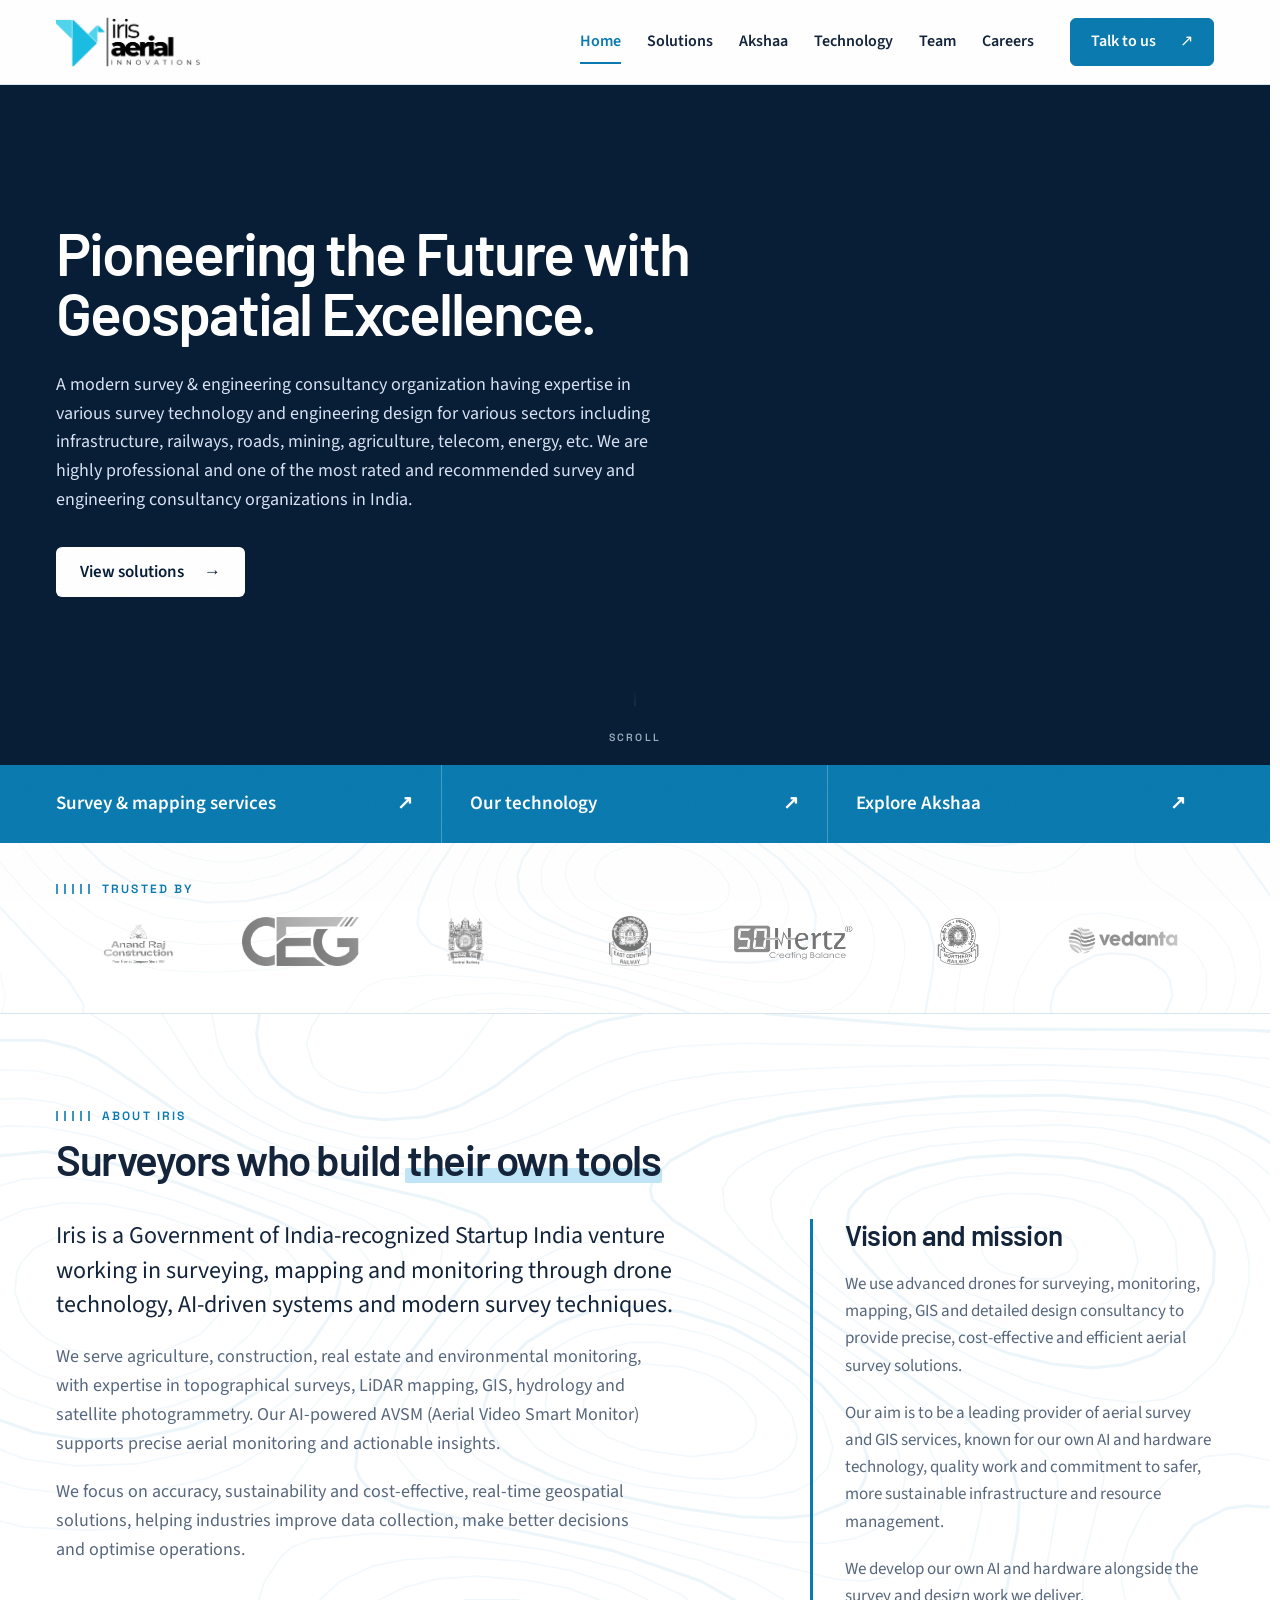
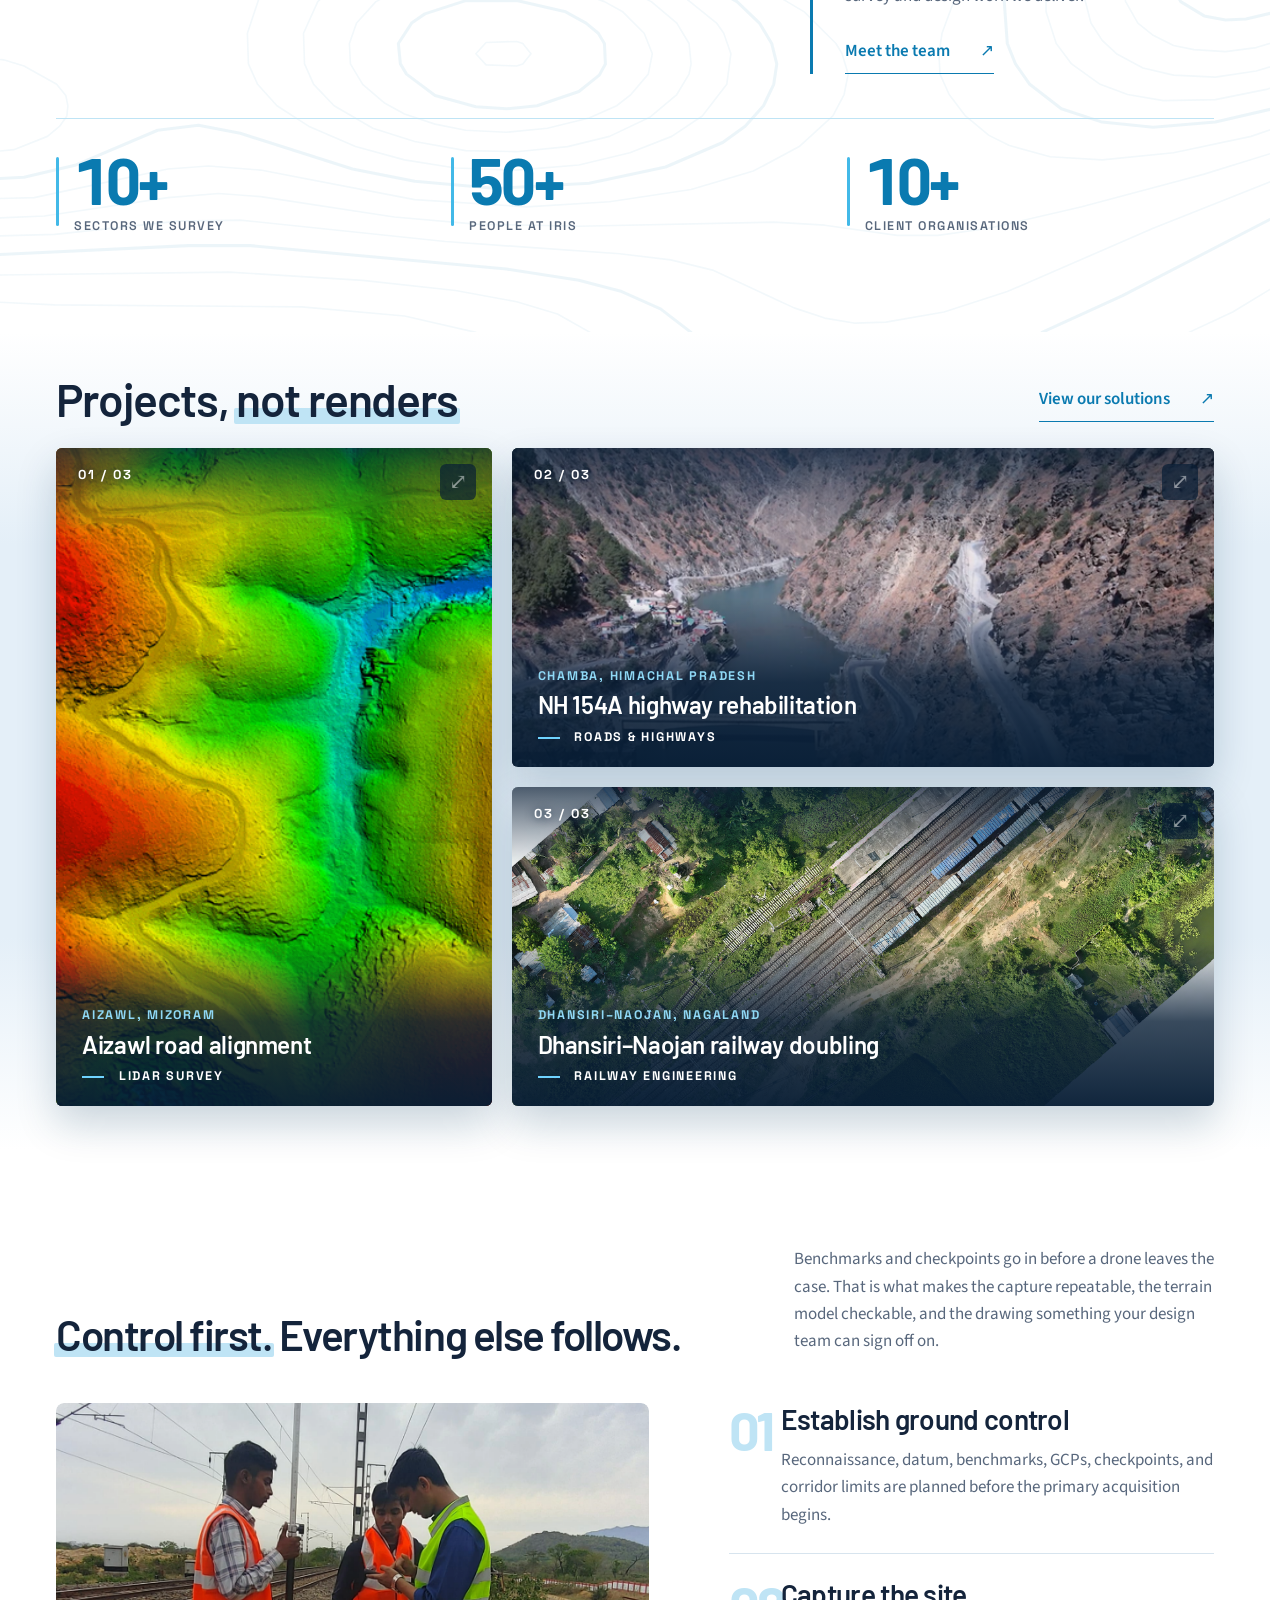
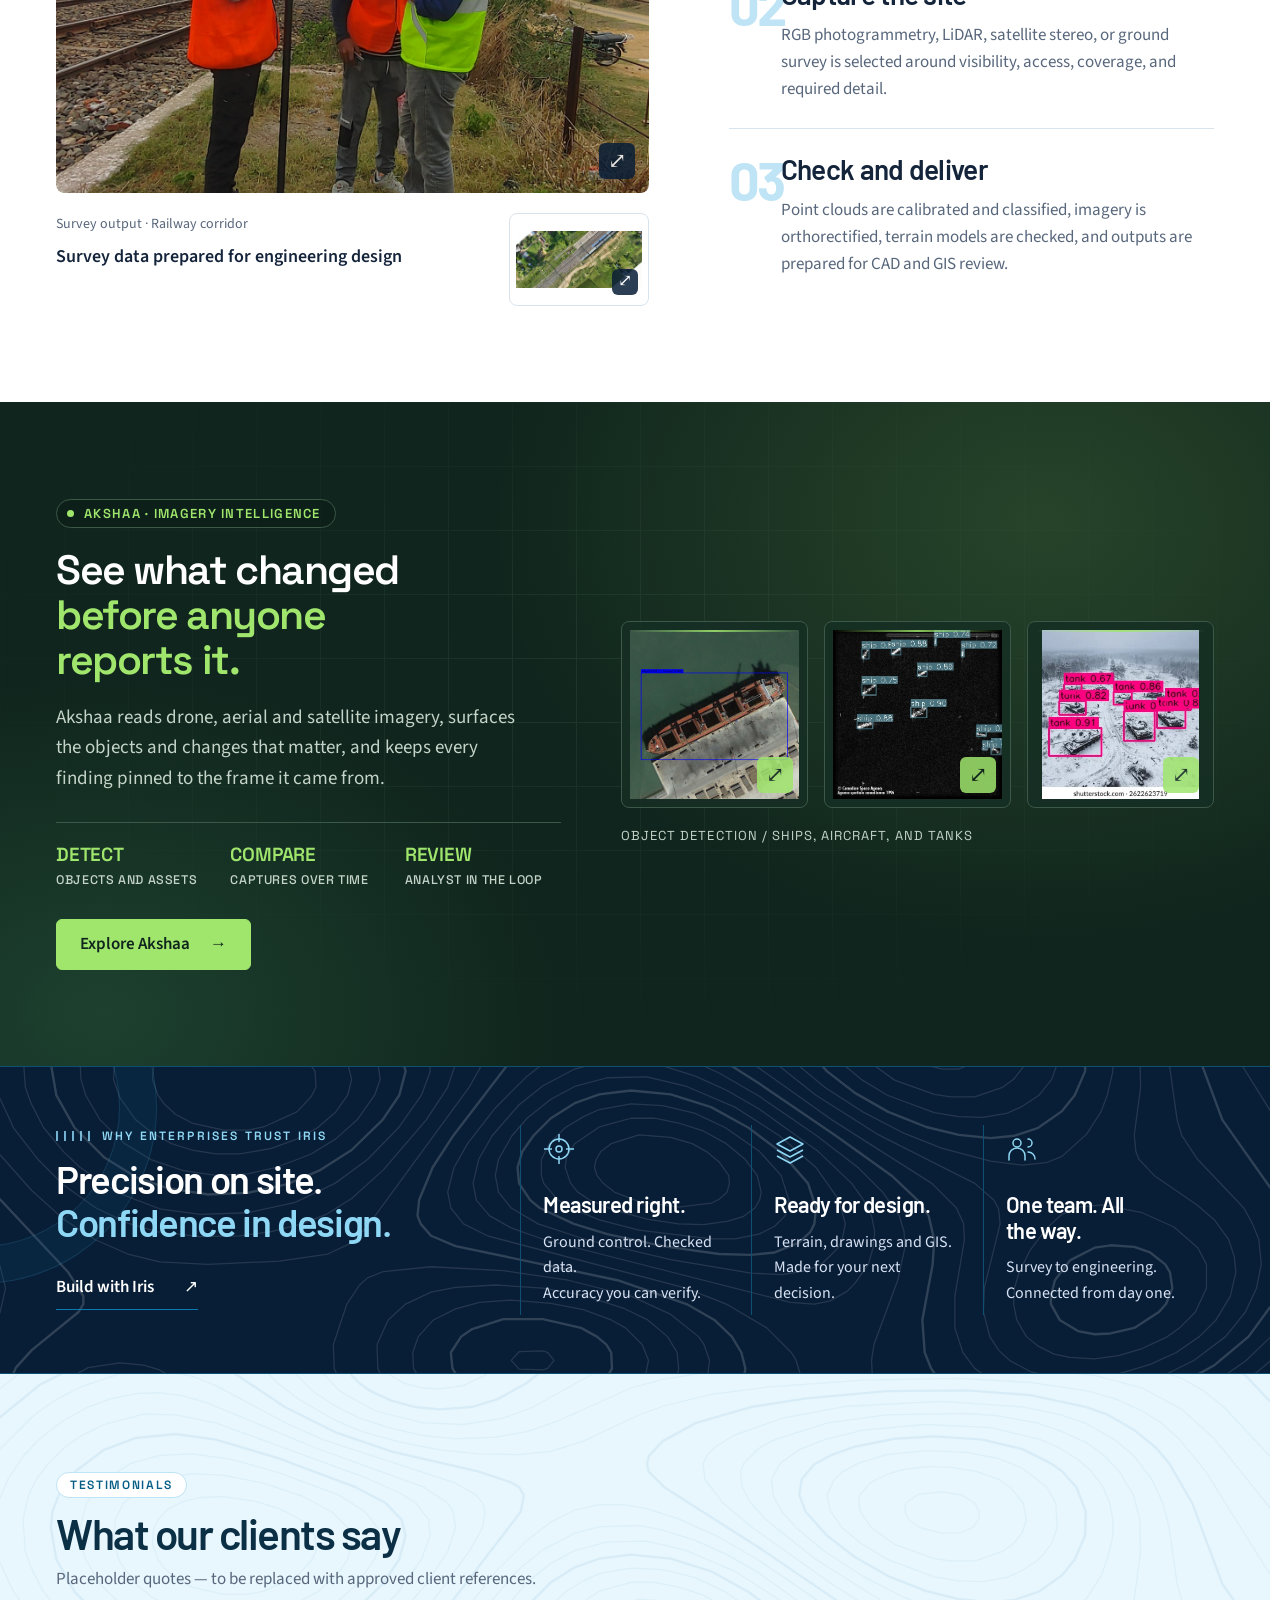
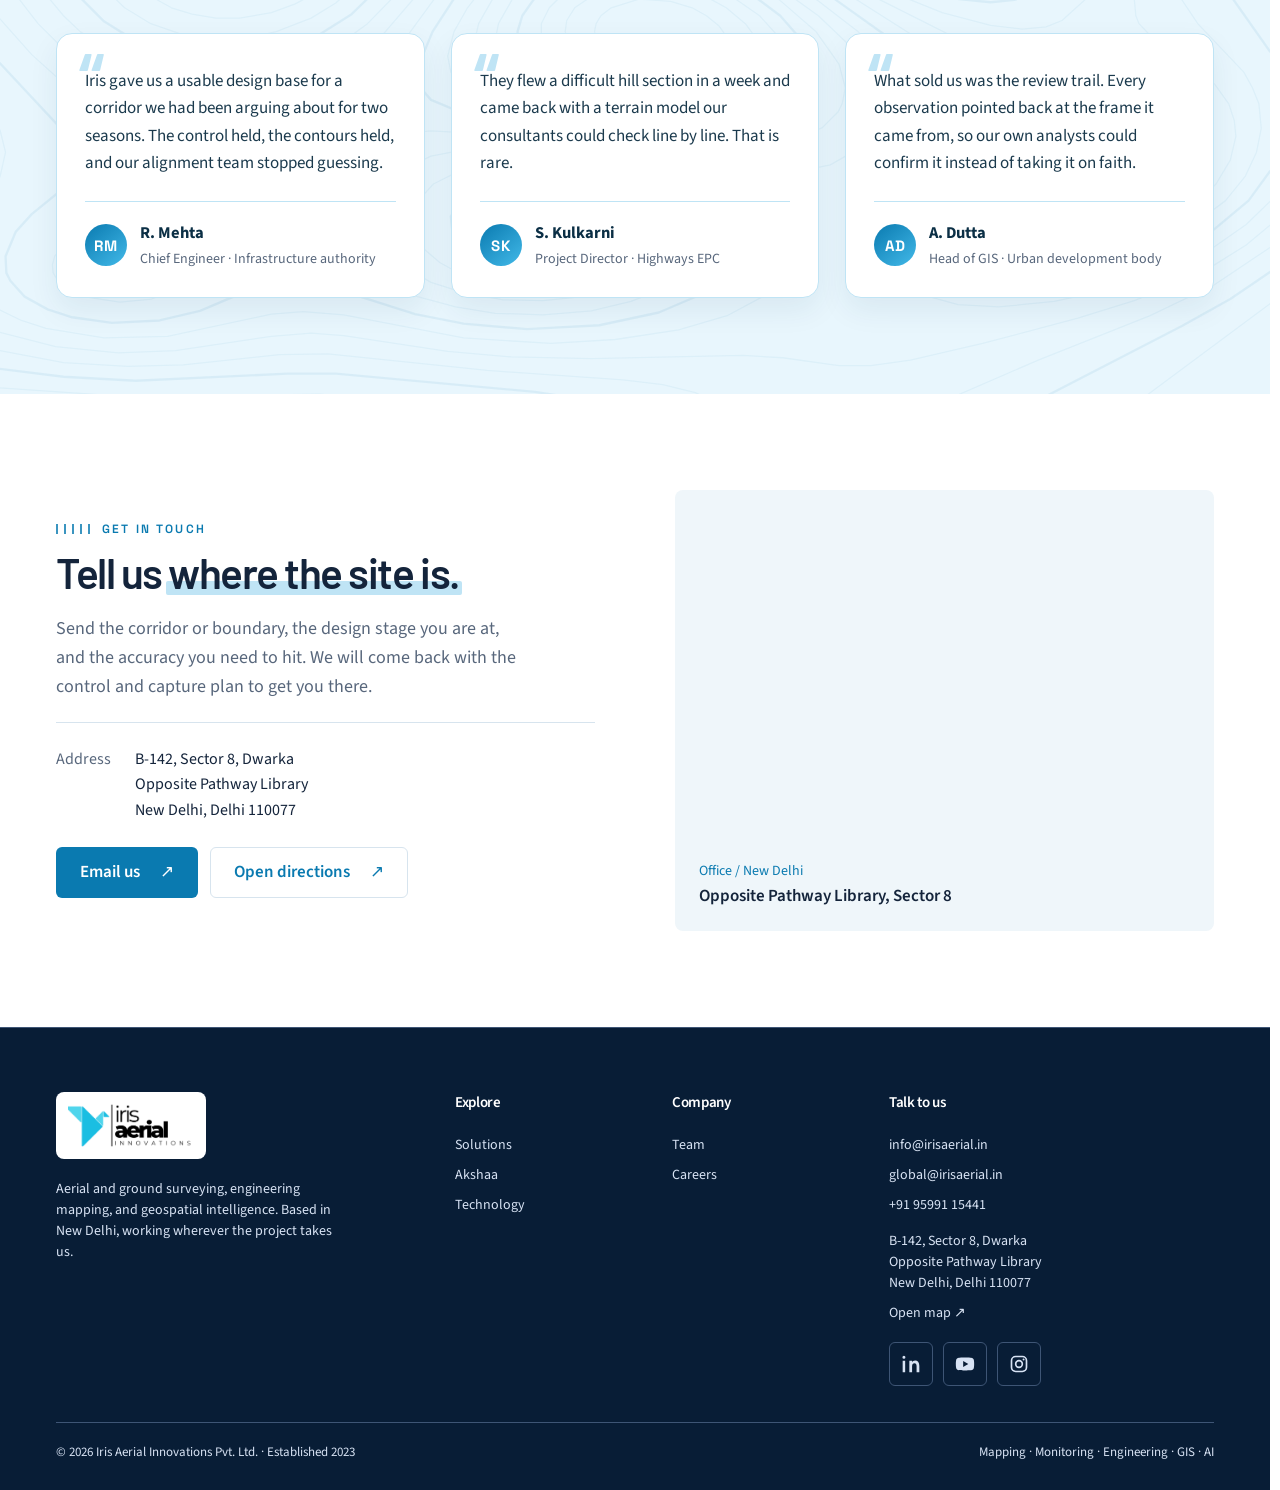
==== commit bb68ddb1: "Show the full Selected work descriptions and shorten them Open each project description in full on h" ====
--- a/iris-aerial-deployment (2)/iris-aerial-deployment/index.html
+++ b/iris-aerial-deployment (2)/iris-aerial-deployment/index.html
@@ -243,7 +243,7 @@
                 </span>
                 <h3>NH 154A highway rehabilitation</h3>
                 <p>
-                  We carried out a detailed topographical survey using drone-based photogrammetry for NH 154A. Data acquisition supported feasibility studies and detailed engineering for the rehabilitation and upgradation of the highway.
+                  Drone photogrammetry survey of NH 154A, supporting feasibility studies and detailed engineering for the highway's rehabilitation and upgradation.
                 </p>
                 <span class="project-type"> Roads &amp; highways </span>
               </div>
@@ -260,7 +260,7 @@
                 <span class="project-location"> Aizawl, Mizoram </span>
                 <h3>Aizawl road alignment</h3>
                 <p>
-                  We carried out a high-resolution Drone LiDAR Survey for the proposed road alignment in Aizawl, Mizoram. The survey covered approximately 50 km with a minimum 200-metre right of way (ROW), extending 100 metres on each side of the centreline, to support feasibility and engineering design.
+                  Drone LiDAR survey of about 50 km of proposed road alignment, covering a 200-metre right of way for feasibility and engineering design.
                 </p>
                 <span class="project-type"> LiDAR survey </span>
               </div>
@@ -279,7 +279,7 @@
                 </span>
                 <h3>Dhansiri–Naojan railway doubling</h3>
                 <p>
-                  We executed a detailed aerial and ground-based topographical survey to support EPC (Engineering, Procurement &amp; Construction) work for doubling the railway track between Dhansiri and Naojan stations in Nagaland under Northeast Frontier Railway (NFR). The survey brought corridor mapping and ground measurements into a shared base for railway engineering.
+                  Aerial and ground topographical survey for the EPC doubling of the Dhansiri–Naojan track under Northeast Frontier Railway.
                 </p>
                 <span class="project-type"> Railway engineering </span>
               </div>
--- a/iris-aerial-deployment (2)/iris-aerial-deployment/pages.css
+++ b/iris-aerial-deployment (2)/iris-aerial-deployment/pages.css
@@ -3343,3 +3343,277 @@
   .hero-copy h1 { font-size: clamp(38px, 10vw, 48px); }
   .hero-copy > p { font-size: 17px; }
 }
+
+/* ===========================================================================
+   Home page — Selected work as a three-piece mosaic
+   The layout is cut to the shape of the three images: the tall Aizawl terrain
+   model stands full height on the left, and the two wide corridor images are
+   stacked on the right, so every image shows nearly whole with no empty frame.
+   Each piece is the image itself, edge to edge, with its place, title and
+   survey type lettered over it; pointing at a piece opens its description.
+   The background starts white, the same as About Iris above it, eases into
+   pale blue behind the images and returns to white for the section below,
+   so there is no hard colour edge on either side. The mosaic sizes itself to
+   fit one screen.
+   =========================================================================== */
+#home .home-projects {
+  padding-block: 44px;
+  background: linear-gradient(180deg, #fff 0%, #e4eff8 26%, #e4eff8 74%, #fff 100%);
+}
+#home .home-projects .section-head {
+  align-items: flex-end;
+  margin-bottom: 26px;
+}
+#home .home-projects .heading {
+  font-size: clamp(2.3rem, 3.6vw, 3.7rem);
+  line-height: 1;
+  letter-spacing: -0.025em;
+}
+
+#home .project-grid {
+  counter-reset: work;
+}
+#home .project-story,
+#home .project-story:first-child {
+  position: relative;
+  display: block;
+  overflow: hidden;
+  border-radius: 6px;
+  background: #0b2b47;
+  box-shadow: 0 18px 40px rgba(10, 53, 86, 0.2);
+  counter-increment: work;
+}
+#home .project-story figure {
+  margin: 0;
+}
+#home .project-story .image-open,
+#home .project-story:first-child .image-open {
+  display: block;
+  height: 100%;
+  border-radius: 0;
+  background: none;
+}
+#home .project-story img,
+#home .project-story:first-child img {
+  display: block;
+  width: 100%;
+  height: 100%;
+  object-fit: cover;
+}
+#home .project-story .image-open:hover img {
+  transform: scale(1.04);
+}
+/* expand button: top right, so it never sits on the caption */
+#home .project-story .image-open::after {
+  top: 16px;
+  right: 16px;
+  bottom: auto;
+  background: rgba(7, 29, 53, 0.82);
+}
+/* number, top left */
+#home .project-story::before {
+  content: "0" counter(work) " / 03";
+  position: absolute;
+  z-index: 2;
+  top: 20px;
+  left: 22px;
+  color: #fff;
+  font: 700 13px/1 var(--font-technical);
+  letter-spacing: 0.16em;
+  text-shadow: 0 1px 10px rgba(7, 29, 53, 0.9);
+  pointer-events: none;
+}
+#home .project-body,
+#home .project-story:first-child .project-body {
+  padding: 0;
+  align-self: auto;
+}
+#home .project-location {
+  margin-bottom: 8px;
+  color: #8fd8f5;
+  font: 700 12.5px/1.3 var(--font-technical);
+  letter-spacing: 0.14em;
+  text-transform: uppercase;
+}
+#home .project-story h3 {
+  margin: 0 0 8px;
+  color: #fff;
+  font-size: clamp(1.45rem, 1.9vw, 2rem);
+  line-height: 1.08;
+  letter-spacing: -0.015em;
+}
+#home .project-story p {
+  max-width: 54ch;
+  margin: 0 0 12px;
+  color: #dbe8f3;
+  font-size: 16px;
+  line-height: 1.45;
+}
+#home .project-type {
+  color: #fff;
+  font: 700 12.5px/1 var(--font-technical);
+  letter-spacing: 0.14em;
+  text-transform: uppercase;
+}
+#home .project-type::before {
+  content: "";
+  display: inline-block;
+  width: 22px;
+  height: 2px;
+  margin-right: 10px;
+  vertical-align: middle;
+  background: #6fd3ff;
+}
+
+/* The mosaic */
+@media (min-width: 901px) {
+  #home .project-grid {
+    display: grid;
+    /* 0.62 : 1 makes the tall piece and the two stacked wide pieces end level */
+    grid-template-columns: minmax(0, 0.62fr) minmax(0, 1fr);
+    grid-template-rows: auto auto;
+    gap: 20px;
+    /* never taller than the screen: the width is capped from the height */
+    max-width: calc((100svh - 215px) * 1.74);
+    margin-inline: auto;
+  }
+  #home .project-story:nth-child(2) {
+    grid-column: 1;
+    grid-row: 1 / 3;
+  }
+  #home .project-story:nth-child(1) {
+    grid-column: 2;
+    grid-row: 1;
+    aspect-ratio: 2.2 / 1;
+  }
+  #home .project-story:nth-child(3) {
+    grid-column: 2;
+    grid-row: 2;
+    aspect-ratio: 2.2 / 1;
+  }
+  #home .project-story figure {
+    position: absolute;
+    inset: 0;
+  }
+  /* caption lettered over the lower part of the image */
+  #home .project-body,
+  #home .project-story:first-child .project-body {
+    position: absolute;
+    z-index: 1;
+    left: 0;
+    right: 0;
+    bottom: 0;
+    padding: 70px 26px 24px;
+    background: linear-gradient(
+      0deg,
+      rgba(7, 29, 53, 0.96) 0%,
+      rgba(7, 29, 53, 0.8) 50%,
+      rgba(7, 29, 53, 0) 100%
+    );
+    pointer-events: none;
+  }
+  /* shade the top edge so the number and expand button read on pale imagery */
+  #home .project-story::after {
+    content: "";
+    position: absolute;
+    inset: 0 0 auto 0;
+    height: 84px;
+    background: linear-gradient(180deg, rgba(7, 29, 53, 0.72), rgba(7, 29, 53, 0));
+    pointer-events: none;
+  }
+  /* number the pieces in the order they are seen: tall one first */
+  #home .project-story:nth-child(2)::before {
+    content: "01 / 03";
+  }
+  #home .project-story:nth-child(1)::before {
+    content: "02 / 03";
+  }
+}
+/* The description stays folded so more of the image shows, and opens when a
+   piece is pointed at or focused. Screens without a mouse always show it. */
+@media (min-width: 901px) {
+  #home .project-story p {
+    max-height: 0;
+    margin-bottom: 0;
+    overflow: hidden;
+    opacity: 0;
+    transition: max-height 0.5s ease, opacity 0.3s ease, margin 0.4s ease;
+  }
+  #home .project-story:hover p,
+  #home .project-story:focus-within p {
+    max-height: 14.5em; /* room for the full description: 10 whole lines */
+    margin-bottom: 12px;
+    opacity: 1;
+  }
+  #home .project-story h3 {
+    margin-bottom: 12px;
+  }
+  /* the caption shade deepens with it, so the text always reads */
+  #home .project-body {
+    transition: padding 0.4s ease;
+  }
+  #home .project-story:hover .project-body,
+  #home .project-story:focus-within .project-body {
+    padding-top: 110px;
+  }
+}
+@media (min-width: 901px) and (hover: none) {
+  #home .project-story p {
+    max-height: none;
+    margin-bottom: 12px;
+    opacity: 1;
+  }
+}
+@media (min-width: 901px) and (max-height: 780px), (min-width: 901px) and (max-width: 1200px) {
+  #home .home-projects {
+    padding-block: 30px;
+  }
+  #home .home-projects .section-head {
+    margin-bottom: 18px;
+  }
+  #home .home-projects .heading {
+    font-size: 2.2rem;
+  }
+  #home .project-grid {
+    gap: 14px;
+    max-width: calc((100svh - 150px) * 1.74);
+  }
+  #home .project-body,
+  #home .project-story:first-child .project-body {
+    padding: 60px 20px 18px;
+  }
+  #home .project-story p {
+    font-size: 14.5px;
+    line-height: 1.4;
+  }
+  #home .project-story h3 {
+    font-size: 1.35rem;
+  }
+}
+/* Phones and small tablets: one piece per row, caption under the image */
+@media (max-width: 900px) {
+  #home .project-grid {
+    display: grid;
+    grid-template-columns: 1fr;
+    gap: 18px;
+  }
+  #home .project-story .image-open {
+    aspect-ratio: 2.2 / 1;
+  }
+  #home .project-story:nth-child(2) .image-open {
+    aspect-ratio: 4 / 5;
+  }
+  #home .project-body,
+  #home .project-story:first-child .project-body {
+    padding: 18px 20px 22px;
+  }
+}
+@media (prefers-reduced-motion: reduce) {
+  #home .project-story .image-open:hover img {
+    transform: none;
+  }
+  #home .project-story p,
+  #home .project-body {
+    transition: none;
+  }
+}
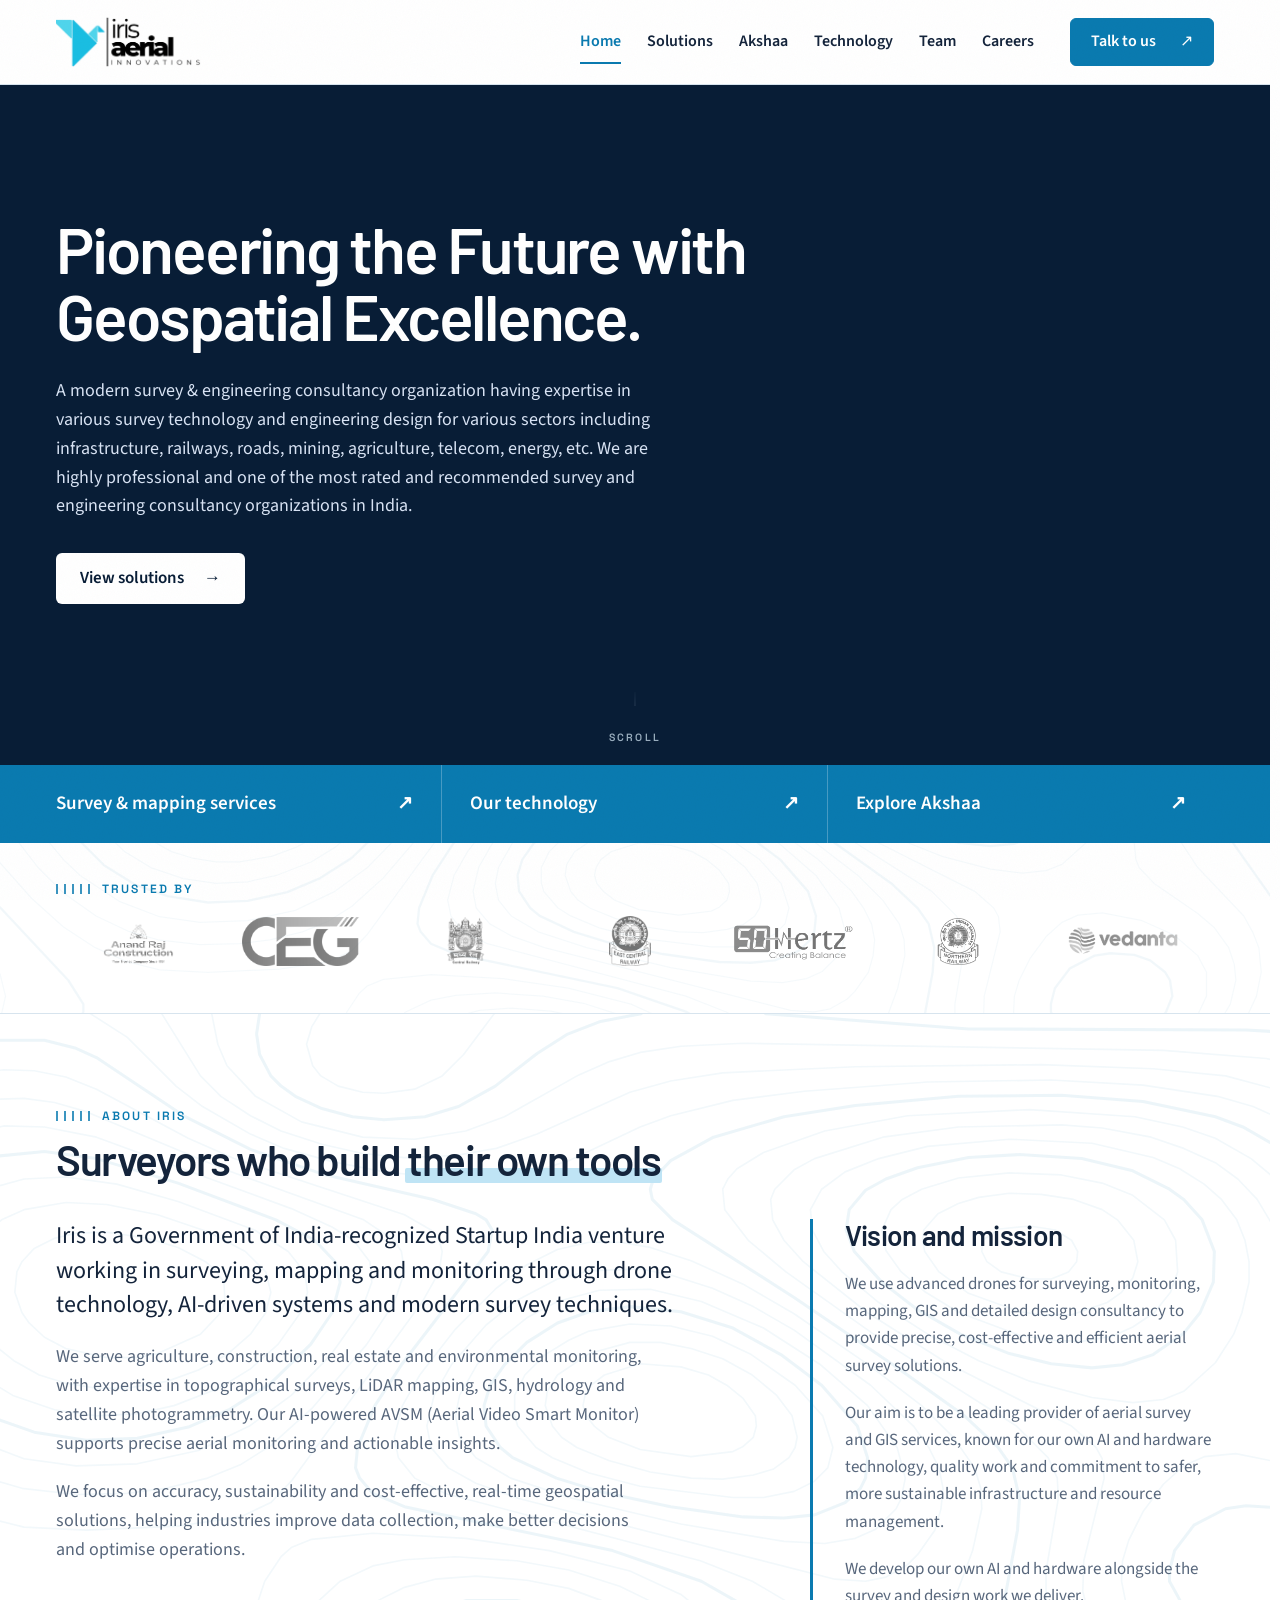
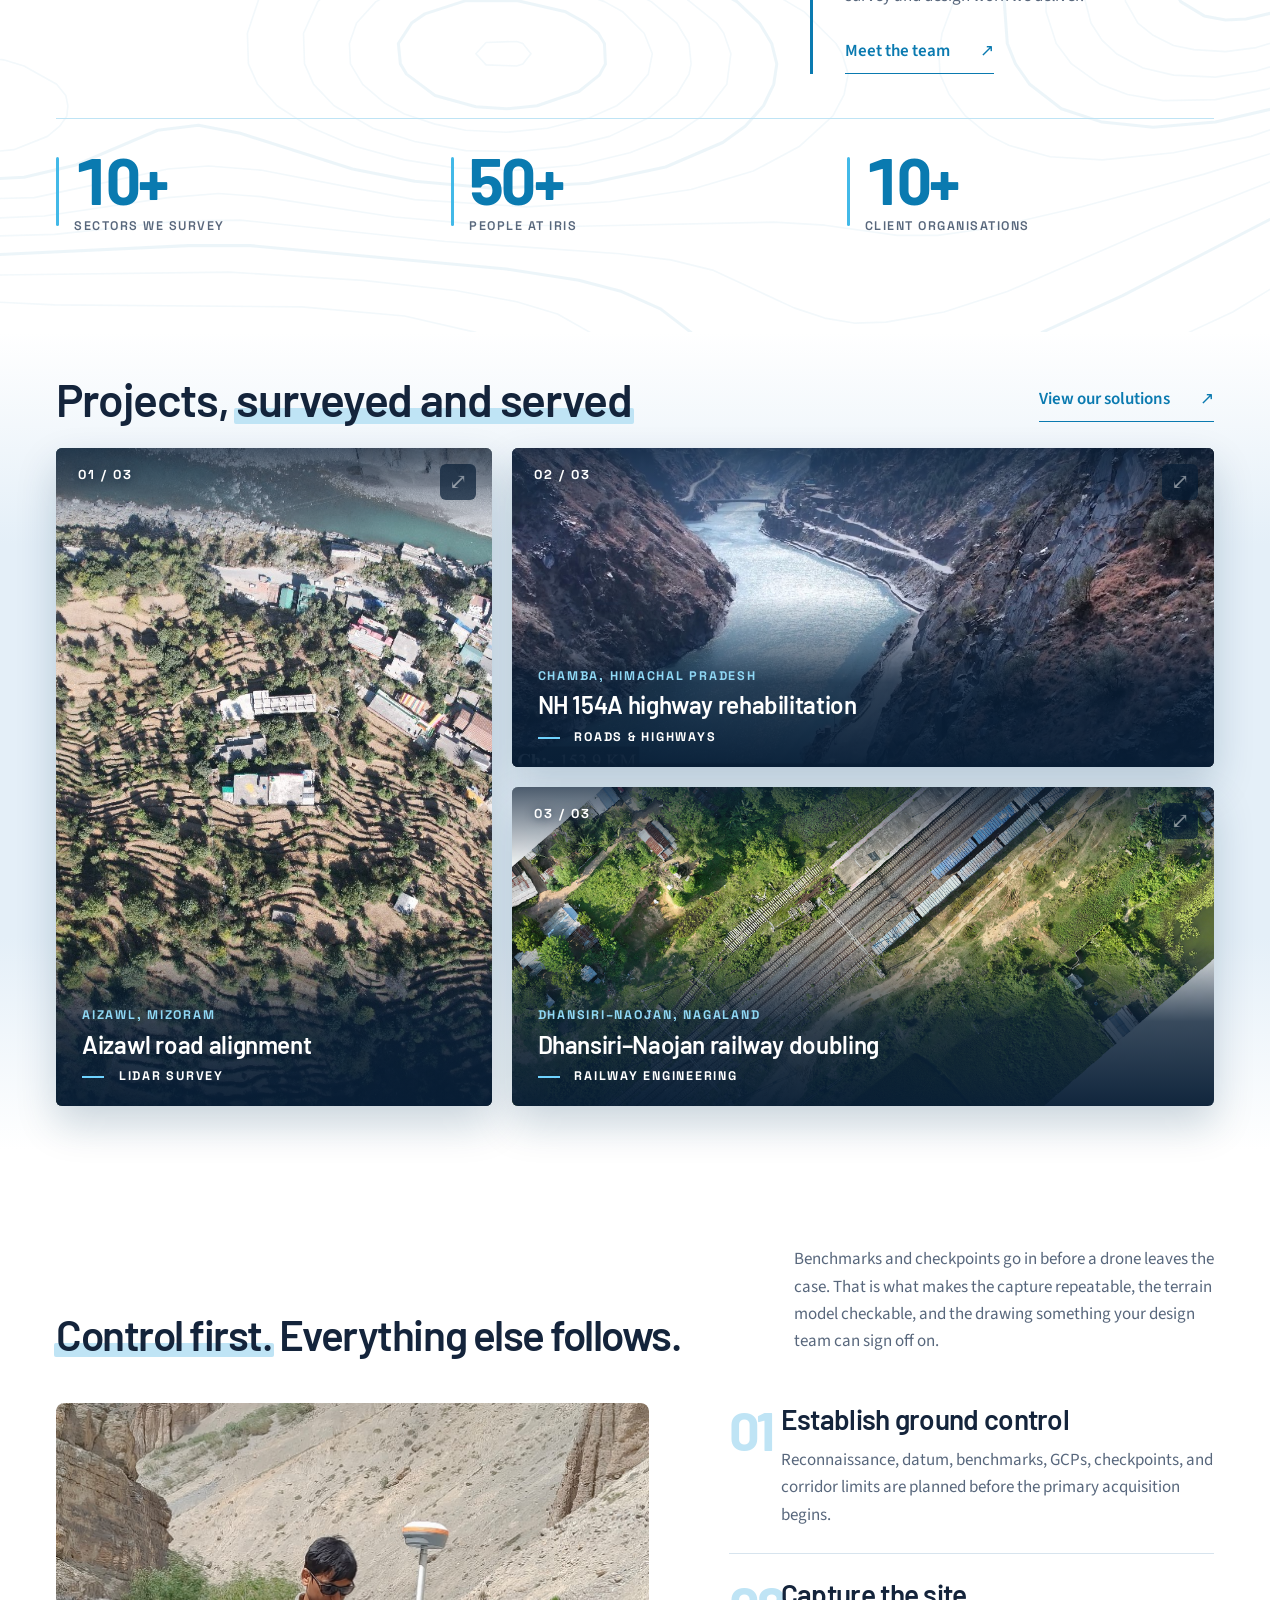
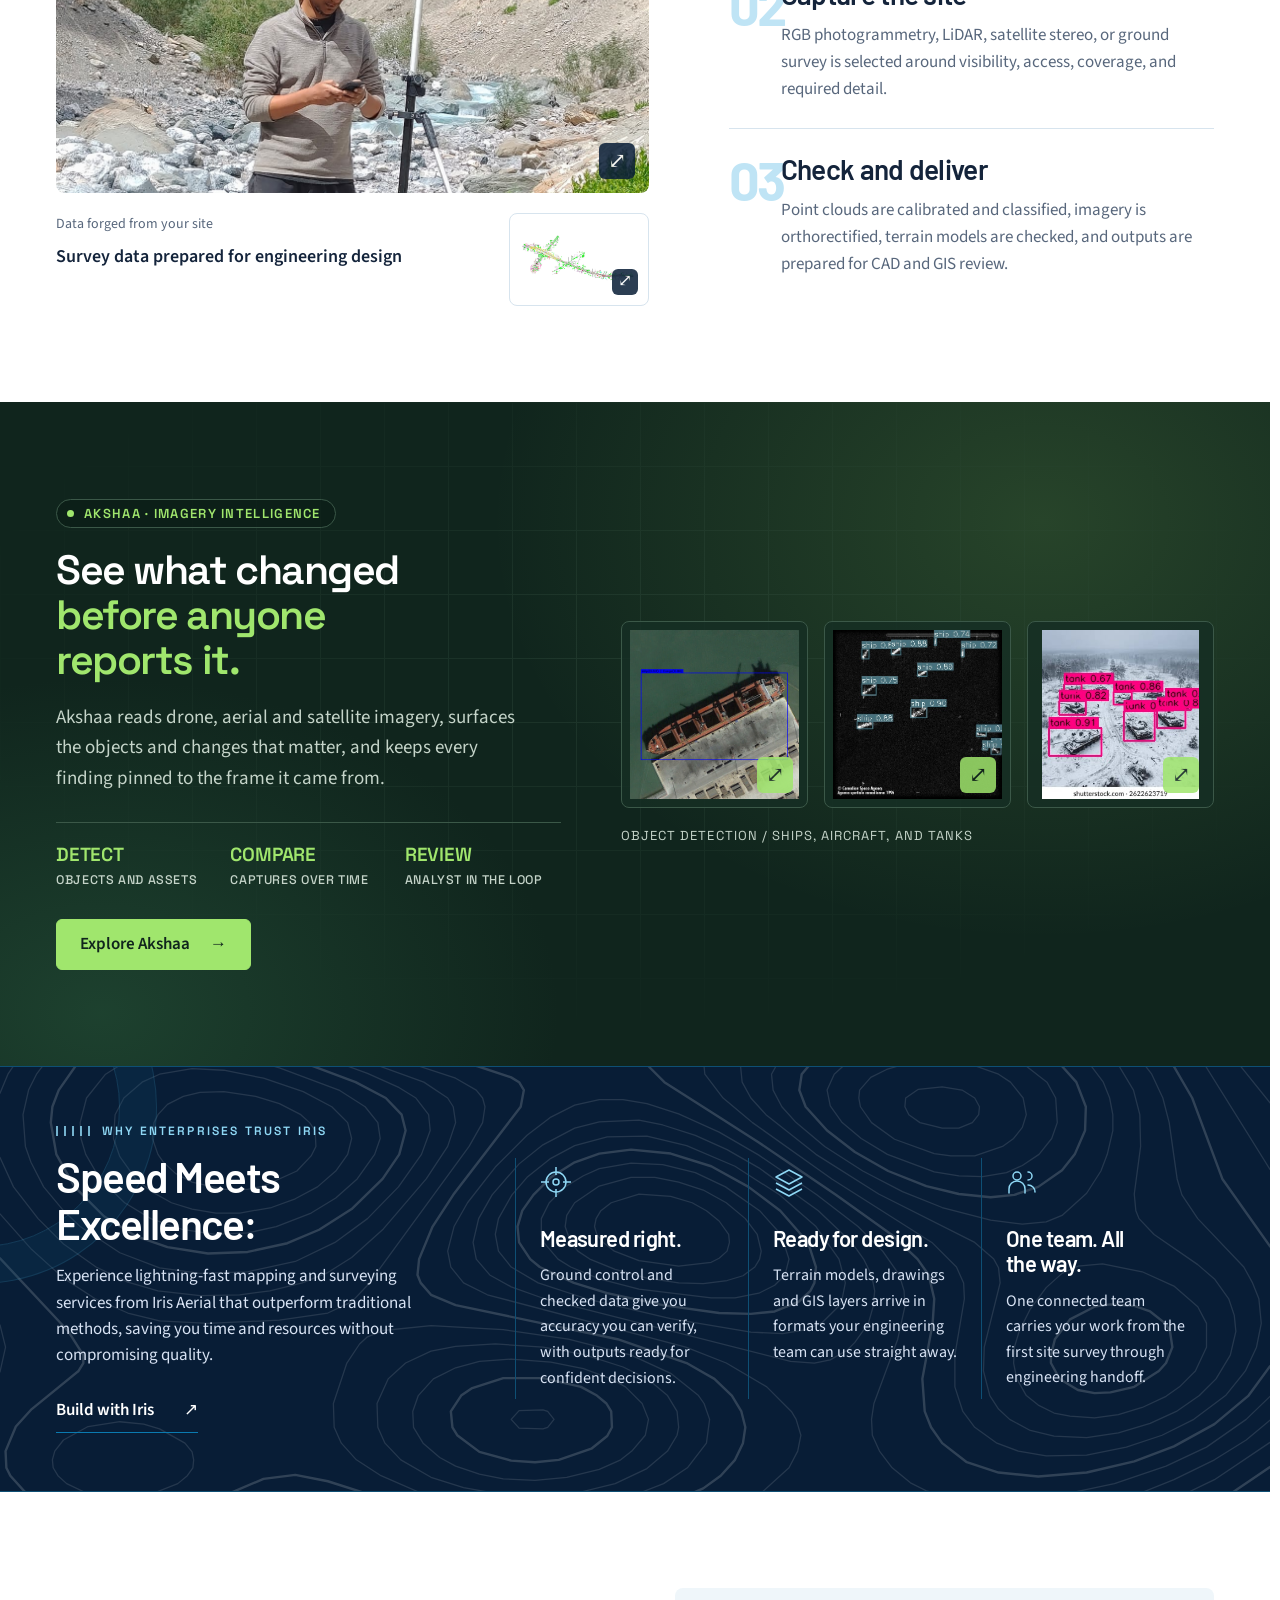
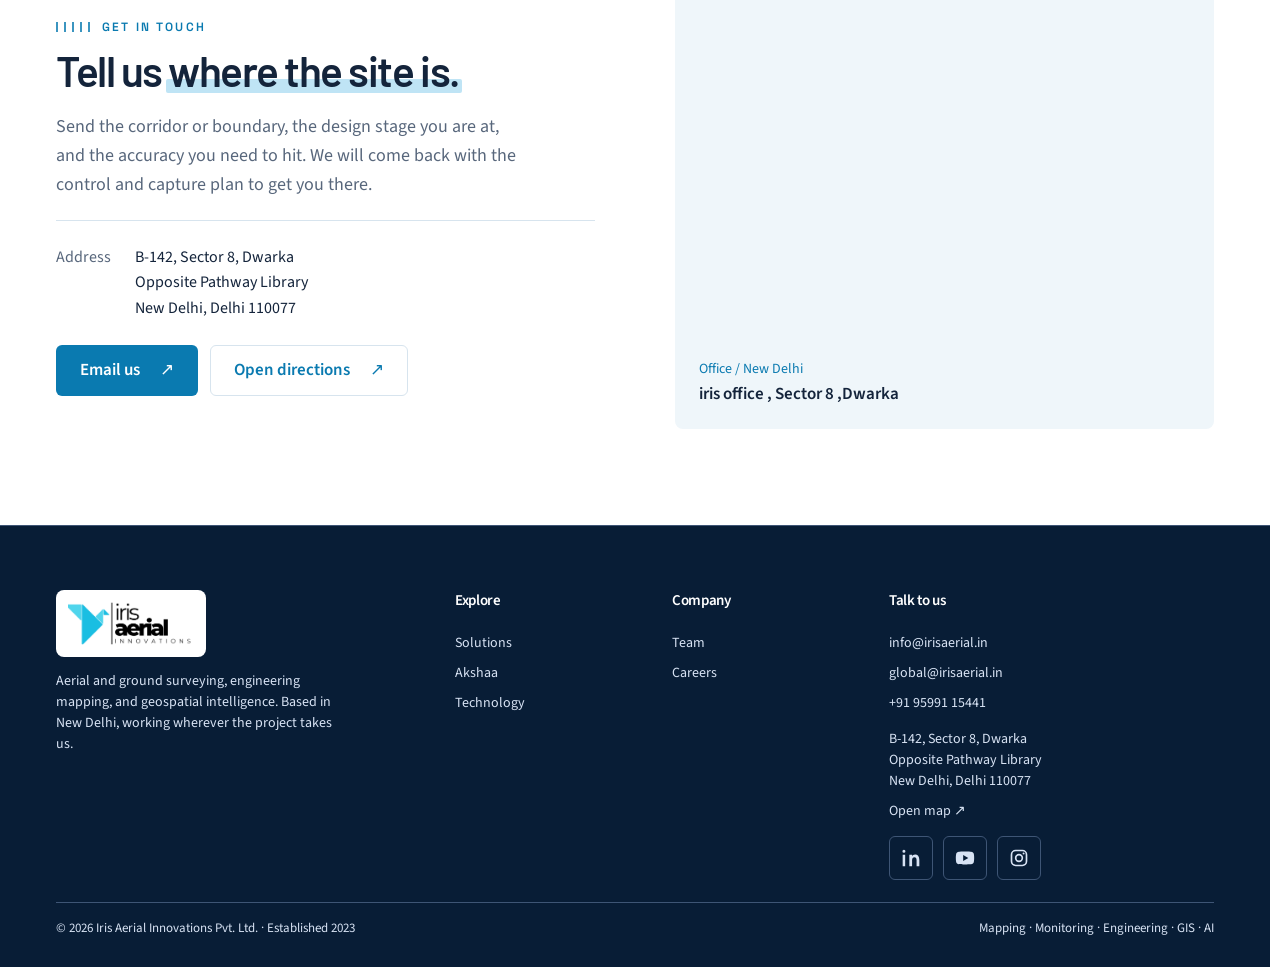
==== commit d71115d4: "content reviewed and other theme fixtures" ====
--- a/iris-aerial-deployment (2)/iris-aerial-deployment/index.html
+++ b/iris-aerial-deployment (2)/iris-aerial-deployment/index.html
@@ -220,7 +220,7 @@
           <div class="section-head">
             <div>
               <h2 class="heading" id="home-projects-title">
-                Projects, <span class="hl">not renders</span>
+                Projects, <span class="hl">surveyed and served</span>
               </h2>
             </div>
             <a class="text-link" data-page="solutions" href="#solutions">
@@ -234,7 +234,7 @@
                 <button aria-label="Enlarge Mountain road and river in Chamba, Himachal Pradesh" class="image-open"
                   onclick="irisPreviewImage(this)" type="button">
                   <img alt="Mountain road and river in Chamba, Himachal Pradesh" height="301" loading="lazy"
-                    src="assets/case-studies/chamba-corridor.png" width="691" />
+                    src="assets/extra_images/NH_154A.jpeg" width="691" />
                 </button>
               </figure>
               <div class="project-body">
@@ -253,7 +253,7 @@
                 <button aria-label="Enlarge LiDAR terrain model for the proposed Aizawl road alignment"
                   class="image-open" onclick="irisPreviewImage(this)" type="button">
                   <img alt="LiDAR terrain model for the proposed Aizawl road alignment" height="535" loading="lazy"
-                    src="assets/case-studies/aizawl-terrain.png" width="357" />
+                    src="assets/extra_images/aizawl_road_alignment.jpeg" width="357" />
                 </button>
               </figure>
               <div class="project-body">
@@ -308,17 +308,17 @@
               <button aria-label="Enlarge Iris Aerial field colleagues coordinating a survey" class="image-open"
                 onclick="irisPreviewImage(this)" type="button">
                 <img alt="Iris Aerial field colleagues coordinating a survey" class="capture-photo" height="900"
-                  loading="lazy" src="assets/team/f278a052b852ee6b.png" width="1350" />
+                  loading="lazy" src="assets/extra_images/dgps1.jpeg" width="550" />
               </button>
               <div class="output-proof">
                 <button aria-label="Enlarge Aerial survey output showing the railway corridor and surrounding terrain"
                   class="image-open" onclick="irisPreviewImage(this)" type="button">
                   <img alt="Aerial survey output showing the railway corridor and surrounding terrain" height="478"
-                    loading="lazy" src="assets/case-studies/dhansiri-rail.png" width="1045" />
+                    loading="lazy" src="assets/extra_images/control_points.jpeg" width="1200" />
                 </button>
               </div>
               <figcaption class="field-caption">
-                <small> Survey output · Railway corridor </small>
+                <small>Data forged from your site</small>
                 <strong> Survey data prepared for engineering design </strong>
               </figcaption>
             </figure>
@@ -422,7 +422,12 @@
         <div class="shell trust-layout">
           <div class="trust-introduction">
             <span class="kicker">Why enterprises trust Iris</span>
-            <h2 id="trust-title">Precision on site.<br /><span>Confidence in design.</span></h2>
+            <h2 id="trust-title">Speed Meets Excellence:</h2>
+            <p class="trust-lead">
+              Experience lightning-fast mapping and surveying services from
+              Iris Aerial that outperform traditional methods, saving you time
+              and resources without compromising quality.
+            </p>
             <a class="text-link" onclick="irisOpenContact('Project enquiry for Iris Aerial'); return false;" href="#contact">Build with Iris <span aria-hidden="true">↗</span></a>
           </div>
           <ul class="trust-evidence">
@@ -431,83 +436,23 @@
                 <circle cx="16" cy="16" r="10"/><circle cx="16" cy="16" r="3"/><path d="M16 1v8m0 14v8M1 16h8m14 0h8"/>
               </svg>
               <h3>Measured right.</h3>
-              <p>Ground control. Checked data.<br />Accuracy you can verify.</p>
+              <p>Ground control and checked data give you accuracy you can verify, with outputs ready for confident decisions.</p>
             </li>
             <li>
               <svg class="trust-symbol" aria-hidden="true" viewBox="0 0 32 32" fill="none" stroke="currentColor" stroke-width="1.5" stroke-linejoin="round">
                 <path d="m3 11 13-7 13 7-13 7-13-7Zm0 6 13 7 13-7M3 23l13 7 13-7"/>
               </svg>
               <h3>Ready for design.</h3>
-              <p>Terrain, drawings and GIS.<br />Made for your next decision.</p>
+              <p>Terrain models, drawings and GIS layers arrive in formats your engineering team can use straight away.</p>
             </li>
             <li>
               <svg class="trust-symbol" aria-hidden="true" viewBox="0 0 32 32" fill="none" stroke="currentColor" stroke-width="1.5" stroke-linecap="round">
                 <circle cx="11" cy="10" r="4"/><path d="M3 27v-4a8 8 0 0 1 16 0v4M22 6a4 4 0 0 1 0 8m0 5a7 7 0 0 1 7 7"/>
               </svg>
               <h3>One team. All the way.</h3>
-              <p>Survey to engineering.<br />Connected from day one.</p>
+              <p>One connected team carries your work from the first site survey through engineering handoff.</p>
             </li>
           </ul>
-        </div>
-      </section>
-      <!-- PLACEHOLDER CONTENT: the three quotes and the people named below are
-             invented stand-ins for layout only. Replace every name, role,
-             organisation and quote with a real, approved reference before this
-             page goes live. -->
-      <section aria-labelledby="voices-title" class="section voices">
-        <div class="shell">
-          <div class="voices-head">
-            <span class="voices-kicker">Testimonials</span>
-            <h2 id="voices-title">What our clients say</h2>
-            <p>
-              Placeholder quotes — to be replaced with approved client
-              references.
-            </p>
-          </div>
-          <div class="voices-grid">
-            <figure class="voice-card">
-              <blockquote>
-                Iris gave us a usable design base for a corridor we had been
-                arguing about for two seasons. The control held, the contours
-                held, and our alignment team stopped guessing.
-              </blockquote>
-              <figcaption>
-                <span class="voice-avatar" aria-hidden="true">RM</span>
-                <span class="voice-person">
-                  <strong>R. Mehta</strong>
-                  <small>Chief Engineer · Infrastructure authority</small>
-                </span>
-              </figcaption>
-            </figure>
-            <figure class="voice-card">
-              <blockquote>
-                They flew a difficult hill section in a week and came back
-                with a terrain model our consultants could check line by line.
-                That is rare.
-              </blockquote>
-              <figcaption>
-                <span class="voice-avatar" aria-hidden="true">SK</span>
-                <span class="voice-person">
-                  <strong>S. Kulkarni</strong>
-                  <small>Project Director · Highways EPC</small>
-                </span>
-              </figcaption>
-            </figure>
-            <figure class="voice-card">
-              <blockquote>
-                What sold us was the review trail. Every observation pointed
-                back at the frame it came from, so our own analysts could
-                confirm it instead of taking it on faith.
-              </blockquote>
-              <figcaption>
-                <span class="voice-avatar" aria-hidden="true">AD</span>
-                <span class="voice-person">
-                  <strong>A. Dutta</strong>
-                  <small>Head of GIS · Urban development body</small>
-                </span>
-              </figcaption>
-            </figure>
-          </div>
         </div>
       </section>
       <section class="section visit-home" id="contact">
@@ -520,7 +465,7 @@
               </iframe>
               <div class="map-badge">
                 <span> Office / New Delhi </span>
-                <strong> Opposite Pathway Library, Sector 8 </strong>
+                <strong>iris office , Sector 8 ,Dwarka </strong>
               </div>
             </div>
             <div class="visit-copy">
@@ -565,6 +510,7 @@
       <header class="solutions-hero">
         <div class="shell solutions-hero-grid">
           <div class="solutions-hero-copy">
+            <span class="kicker">Survey · Mapping · Geospatial intelligence</span>
             <h1 tabindex="-1">Survey and mapping services</h1>
             <p>
               Aerial surveys, ground measurements and geospatial analysis for
@@ -575,14 +521,12 @@
               Discuss your survey
               <span aria-hidden="true" class="arrow"> ↗ </span>
             </button>
-          </div>
-          <figure class="solutions-scene">
-            <button aria-label="Enlarge Iris Aerial surveyor working in mountainous terrain" class="image-open"
-              onclick="irisPreviewImage(this)" type="button">
-              <img alt="Iris Aerial surveyor working in mountainous terrain" height="900" loading="lazy"
-                src="assets/team/8b64ce5c43a25880.webp" width="1350" />
-            </button>
-          </figure>
+            <ol aria-label="Our survey delivery approach" class="solutions-hero-steps">
+              <li><span>01</span><strong>Plan the survey</strong></li>
+              <li><span>02</span><strong>Capture the site</strong></li>
+              <li><span>03</span><strong>Deliver clear outputs</strong></li>
+            </ol>
+          </div>
         </div>
       </header>
       <nav aria-label="Survey sectors" class="page-jumps">
@@ -628,7 +572,7 @@
                 <button aria-label="Enlarge Iris Aerial field colleagues beside a railway corridor" class="image-open"
                   onclick="irisPreviewImage(this)" type="button">
                   <img alt="Iris Aerial field colleagues beside a railway corridor" height="900" loading="lazy"
-                    src="assets/team/2f252ea940bb9266.png" width="1350" />
+                    src="assets/extra_images/railway.jpeg" width="1350" />
                 </button>
               </div>
               <div class="service-copy">
@@ -661,7 +605,7 @@
                 <button aria-label="Enlarge Aerial road network with mapped infrastructure features" class="image-open"
                   onclick="irisPreviewImage(this)" type="button">
                   <img alt="Aerial road network with mapped infrastructure features" height="2160" loading="lazy"
-                    src="assets/akshaa/urban-interchange.jpg" width="3840" />
+                    src="assets/extra_images/roads_highway.jpeg" width="3840" />
                 </button>
               </div>
               <div class="service-copy">
@@ -693,7 +637,7 @@
                 <button aria-label="Enlarge Urban and railway features identified in aerial imagery" class="image-open"
                   onclick="irisPreviewImage(this)" type="button">
                   <img alt="Urban and railway features identified in aerial imagery" height="2160" loading="lazy"
-                    src="assets/akshaa/urban-rail.jpg" width="3840" />
+                    src="assets/extra_images/urban_mapping.jpeg" width="3840" />
                 </button>
               </div>
               <div class="service-copy">
@@ -726,7 +670,7 @@
                 <button aria-label="Enlarge Iris Aerial field team surveying an earthworks site" class="image-open"
                   onclick="irisPreviewImage(this)" type="button">
                   <img alt="Iris Aerial field team surveying an earthworks site" height="900" loading="lazy"
-                    src="assets/team/5ce2b499e359e801.png" width="1350" />
+                    src="assets/extra_images/mining.jpeg" width="1350" />
                 </button>
               </div>
               <div class="service-copy">
@@ -757,7 +701,7 @@
                 <button aria-label="Enlarge Agricultural landscape with geospatial feature annotations"
                   class="image-open" onclick="irisPreviewImage(this)" type="button">
                   <img alt="Agricultural landscape with geospatial feature annotations" height="2160" loading="lazy"
-                    src="assets/akshaa/agriculture-features.jpg" width="3840" />
+                    src="assets/extra_images/echosounder.jpeg" width="3840" />
                 </button>
               </div>
               <div class="service-copy">
@@ -805,7 +749,7 @@
               <button aria-label="Enlarge NH 154A mountain highway corridor" class="image-open"
                 onclick="irisPreviewImage(this)" type="button">
                 <img alt="NH 154A mountain highway corridor" height="301" loading="lazy"
-                  src="assets/case-studies/chamba-corridor.png" width="691" />
+                  src="assets/extra_images/photo_grammatry.jpeg" width="691" />
               </button>
               <div>
                 <span> Chamba · NH 154A </span>
@@ -822,7 +766,7 @@
               <button aria-label="Enlarge Aizawl LiDAR terrain model" class="image-open"
                 onclick="irisPreviewImage(this)" type="button">
                 <img alt="Aizawl LiDAR terrain model" height="535" loading="lazy"
-                  src="assets/case-studies/aizawl-terrain.png" width="357" />
+                  src="assets/extra_images/lidar.jpg" width="357" />
               </button>
               <div>
                 <span> Aizawl · 50 km / 200 m ROW </span>
@@ -836,10 +780,10 @@
               <button aria-label="Enlarge Dhansiri to Naojan rail corridor" class="image-open"
                 onclick="irisPreviewImage(this)" type="button">
                 <img alt="Dhansiri to Naojan rail corridor" height="478" loading="lazy"
-                  src="assets/case-studies/dhansiri-rail.png" width="1045" />
+                  src="assets/extra_images/one_design.jpeg" width="1045" />
               </button>
               <div>
-                <span> Nagaland · EPC railway </span>
+                <span> Nagaland Drone Survey </span>
                 <h3>Aerial and ground survey in one design base</h3>
                 <p>
                   We executed a detailed aerial and ground-based topographical survey to support EPC (Engineering, Procurement &amp; Construction) work for doubling the railway track between Dhansiri and Naojan stations in Nagaland under Northeast Frontier Railway (NFR). The survey brought corridor mapping and ground measurements into a shared base for railway engineering.
@@ -923,16 +867,6 @@
           </div>
         </div>
       </header>
-      <nav aria-label="Akshaa product areas" class="ak-subnav">
-        <div class="shell">
-          <button onclick="irisScrollTo('akshaa-urban')" type="button">
-            Urban development
-          </button>
-          <button onclick="irisScrollTo('akshaa-defence')" type="button">
-            Defence
-          </button>
-        </div>
-      </nav>
       <section aria-labelledby="ak-split-title" class="ak-split">
         <div class="shell">
           <h2 class="visually-hidden" id="ak-split-title">
@@ -1143,7 +1077,7 @@
                 <button aria-label="Enlarge Aerial source imagery showing an aircraft area" class="image-open"
                   onclick="irisPreviewImage(this)" type="button">
                   <img alt="Aerial source imagery showing an aircraft area" height="754" loading="lazy"
-                    src="assets/akshaa/satellite-airport.jpeg" width="1280" />
+                    src="assets/akshaa/tank.jpeg" width="1280" />
                 </button>
                 <button aria-label="Enlarge Source imagery of ships near a harbour" class="image-open"
                   onclick="irisPreviewImage(this)" type="button">
@@ -1215,10 +1149,10 @@
       <header class="page-hero">
         <div class="shell page-hero-grid">
           <div>
-            <h1 tabindex="-1">Technologies</h1>
+            <h1 tabindex="-1">Precision from sky to Ground</h1>
             <p>
-              We combine aerial sensing with ground measurements. The terrain,
-              required detail and final output determine which tools we use.
+              We unite cutting-edge aerial sensing with on-ground measurement to capture the details
+              that matter . Every project is powered by the right technology for accurate insights and dependable results.
             </p>
           </div>
           <figure class="technology-aircraft">
@@ -1248,11 +1182,23 @@
           <a href="#tech-method-5" onclick="
                 event.preventDefault();
                 irisScrollTo('tech-method-5');
+              ">Echo sounder &amp; sonar</a>
+          <a href="#tech-method-6" onclick="
+                event.preventDefault();
+                irisScrollTo('tech-method-6');
               ">GIS &amp; AI</a>
         </div>
       </nav>
       <section class="section">
         <div class="shell">
+          <div class="technology-overview">
+            <h2 class="heading">The right tools for <span class="hl">the terrain</span></h2>
+            <p>
+              Every project calls for a different view. We combine these
+              technologies to capture reliable data and turn it into useful
+              engineering information.
+            </p>
+          </div>
           <div class="tech-method-list">
             <article class="tech-method feature-method" id="tech-method-1">
               <div class="method-intro">
@@ -1298,7 +1244,7 @@
                 <button aria-label="Enlarge Iris Aerial colleague with a drone for photographic survey"
                   class="image-open" onclick="irisPreviewImage(this)" type="button">
                   <img alt="Iris Aerial colleague with a drone for photographic survey" height="900" loading="lazy"
-                    src="assets/team/39445f45f58600c1.png" width="1350" />
+                    src="assets/extra_images/photogram_2.jpeg" width="1350" />
                 </button>
               </figure>
             </article>
@@ -1322,7 +1268,7 @@
                 <button aria-label="Enlarge Supplied aerial imagery of urban terrain" class="image-open"
                   onclick="irisPreviewImage(this)" type="button">
                   <img alt="Supplied aerial imagery of urban terrain" height="400" loading="lazy"
-                    src="assets/akshaa/city-satellite.jpeg" width="711" />
+                    src="assets/extra_images/satellite-airport.jpeg" width="711" />
                 </button>
               </figure>
             </article>
@@ -1346,11 +1292,35 @@
                 <button aria-label="Enlarge Iris Aerial field team checking a survey approach" class="image-open"
                   onclick="irisPreviewImage(this)" type="button">
                   <img alt="Iris Aerial field team checking a survey approach" height="900" loading="lazy"
-                    src="assets/team/f278a052b852ee6b.png" width="1350" />
+                    src="assets/extra_images/DGPS.webp" width="1350" />
                 </button>
               </figure>
             </article>
             <article class="tech-method feature-method" id="tech-method-5">
+              <div class="method-intro">
+                <h2>Echo sounder &amp; sonar</h2>
+                <p>
+                  Acoustic pulses measure water depth and reveal the shape of
+                  the bed, supporting bathymetric surveys of rivers,
+                  reservoirs, lakes and other water bodies.
+                </p>
+                <div class="method-detail">
+                  <p>
+                    Combined with positioning and water-level observations,
+                    sonar measurements help create depth surfaces, profiles
+                    and reliable context for water-resource planning.
+                  </p>
+                </div>
+              </div>
+              <figure class="method-media">
+                <button aria-label="Enlarge sonar survey showing acoustic bathymetry from a survey vessel"
+                  class="image-open" onclick="irisPreviewImage(this)" type="button">
+                  <img alt="Survey vessel using sonar to map underwater terrain and bathymetry" height="1202"
+                    loading="lazy" src="assets/extra_images/sonar.jpeg" width="1572" />
+                </button>
+              </figure>
+            </article>
+            <article class="tech-method feature-method" id="tech-method-6">
               <div class="method-intro">
                 <h2>Artificial Intelligence</h2>
                 <p>
@@ -1394,7 +1364,7 @@
             </div>
             <div>
               <p>
-                At Iris, the best moments happen together. We swap survey stories over chai, turn office breaks into competitive UNO rounds, and trade our laptops for cricket bats after work. From colourful Holi celebrations to expo road trips, there is always a reason to laugh, cheer each other on, and make memories beyond the project.
+                Big minds, warm hearts. Get to know the incredible people who transform daily collaborations and coffee chats into extraordinary results.
               </p>
               <div class="team-cheer">
                 <span>Cricket nights</span>
@@ -1411,13 +1381,19 @@
                 src="assets/team/cricket-night-01.jpg" width="1600" />
             </button>
             <figcaption>
-              The Iris team after an indoor cricket match. We lost. Loudly.
+              Cricket night.
             </figcaption>
           </figure>
         </div>
       </header>
       <section class="team-moments">
-        <div class="shell moments-grid">
+        <div class="shell">
+          <div class="moments-heading">
+            <span>Life at Iris</span>
+            <h2>Good work. Great people. <em>Great stories.</em></h2>
+            <p>A little look at the fun between the field days.</p>
+          </div>
+          <div class="moments-grid">
           <figure class="team-moment">
             <button aria-label="Enlarge Iris Aerial team enjoying a football night" class="image-open"
               onclick="irisPreviewImage(this)" type="button">
@@ -1425,8 +1401,7 @@
                 src="assets/team/football-night-01.jpg" width="1600" />
             </button>
             <figcaption>
-              <span> Off the clock </span>
-              <strong> Football after work </strong>
+              <strong>Football</strong>
             </figcaption>
           </figure>
           <figure class="team-moment">
@@ -1436,8 +1411,7 @@
                 src="assets/team/holi-office-01.jpg" width="1200" />
             </button>
             <figcaption>
-              <span> Holi </span>
-              <strong> Colour in the office </strong>
+              <strong>Holi</strong>
             </figcaption>
           </figure>
           <figure class="team-moment">
@@ -1447,8 +1421,7 @@
                 src="assets/team/expo-booth-02.jpg" width="1600" />
             </button>
             <figcaption>
-              <span> On the road </span>
-              <strong> Taking Akshaa to the industry </strong>
+              <strong>Expo day</strong>
             </figcaption>
           </figure>
           <figure class="team-moment">
@@ -1458,8 +1431,7 @@
                 src="assets/team/e96206adfb4eaf76.webp" width="1350" />
             </button>
             <figcaption>
-              <span> Showing up </span>
-              <strong> At an innovation pavilion </strong>
+              <strong>At the pavilion</strong>
             </figcaption>
           </figure>
           <figure class="team-moment">
@@ -1469,8 +1441,7 @@
                 src="assets/team/iris_fun23.jpeg" width="1280" />
             </button>
             <figcaption>
-              <span> Off the clock </span>
-              <strong> UNO at the office </strong>
+              <strong>UNO time</strong>
             </figcaption>
           </figure>
           <figure class="team-moment">
@@ -1480,19 +1451,33 @@
                 src="assets/team/expo-booth-01.jpg" width="1600" />
             </button>
             <figcaption>
-              <span> On the road </span>
-              <strong> At the exhibition booth </strong>
+              <strong>On the road</strong>
             </figcaption>
           </figure>
+          <figure class="team-moment">
+            <button aria-label="Enlarge Vaishno Devi" class="image-open"
+              onclick="irisPreviewImage(this)" type="button">
+              <img alt="Vaishno Devi" height="1200" loading="lazy"
+                src="assets/extra_images/vaishnodevi.jpeg" width="1600" />
+            </button>
+            <figcaption>
+              <strong>Vaishno Devi</strong>
+            </figcaption>
+          </figure>
+          </div>
         </div>
       </section>
       <section class="section people-section">
         <div class="shell">
           <div class="section-head">
             <div>
-              <span class="kicker">The directory</span>
-              <h2 class="heading">Meet the <span class="hl">people at Iris</span></h2>
-            </div>
+              <span class="kicker">Meet the crew</span>
+              <h2 class="heading">The people who make <span class="hl">Iris, Iris</span></h2>
+            </div>
+            <p class="copy">
+              A cross-functional team bringing together survey, engineering,
+              business, and technology expertise.
+            </p>
           </div>
           <div class="people-grid" id="team-grid"></div>
         </div>
@@ -1503,17 +1488,16 @@
         <div aria-hidden="true" class="careers-starfield"></div>
         <div class="shell page-hero-grid">
           <div>
-            <h1 tabindex="-1">Come build the map</h1>
+            <h1 tabindex="-1">Join Our Team</h1>
             <p>
               Fly a site, process the point cloud, train the model, or get a
               project over the line. If you care about the details and like
               working across disciplines, there is room for you here.
             </p>
           </div>
-          <figure class="careers-rocket">
-            <div aria-hidden="true" class="rocket-orbit"></div>
-            <img alt="Satellite in orbit" height="800" loading="lazy" src="assets/careers/satellite-cutout.png"
-              width="800" />
+          <figure class="careers-aircraft">
+            <img alt="Aircraft design studies showing flight controls, structures and aerodynamics"
+              height="352" loading="eager" src="assets/careers/aircraft-design.png" width="512" />
             <figcaption>Pick a direction. We will help you fly it.</figcaption>
           </figure>
         </div>
@@ -1747,9 +1731,11 @@
                   <div class="field full">
                     <label for="app-note">
                       What would you like to build here?
+                      <span class="required"> * </span>
                     </label>
-                    <textarea class="resize-none" id="app-note" name="note"
+                    <textarea aria-describedby="note-error" class="resize-none" id="app-note" name="note" required=""
                       placeholder="A few clear sentences are enough."></textarea>
+                    <span class="field-error" id="note-error"> </span>
                   </div>
                   <div class="field full">
                     <span class="field-help">
--- a/iris-aerial-deployment (2)/iris-aerial-deployment/styles.css
+++ b/iris-aerial-deployment (2)/iris-aerial-deployment/styles.css
@@ -643,7 +643,7 @@
 
 /* The footer is the shared anchor for company, contact, and navigation. */
 .site-footer {
-  padding: 60px 0 24px;
+  padding: 44px 0 18px;
   border-top: 1px solid var(--dark-line);
   background: var(--navy);
   color: var(--white);
@@ -722,8 +722,8 @@
   align-items: center;
   justify-content: space-between;
   gap: 24px;
-  padding-top: 24px;
-  margin-top: 36px;
+  padding-top: 16px;
+  margin-top: 22px;
   border-top: 1px solid var(--dark-line);
   color: var(--on-dark);
   font-size: 13px;
@@ -841,17 +841,22 @@
   box-shadow: inset 0 0 0 7px var(--white);
 }
 .image-viewer {
-  width: min(1400px, calc(100vw - 48px));
+  width: min(1240px, calc(100vw - 48px));
   max-width: none;
-  max-height: calc(100svh - 48px);
-  padding: 16px 24px 20px;
+  max-height: calc(100svh - 40px);
+  margin: auto;
+  padding: 64px 24px 20px;
   border: 1px solid var(--dark-line);
-  border-radius: 18px;
-  background: var(--navy);
+  border-radius: 24px;
+  background:
+    radial-gradient(ellipse at 50% 0%, #16486b 0%, transparent 55%),
+    var(--navy);
   color: var(--white);
+  box-shadow: 0 28px 100px #0008;
+  overflow: auto;
 }
 .image-viewer[open] {
-  animation: viewer-open 0.24s ease-out;
+  animation: viewer-open 0.32s cubic-bezier(0.2, 0.7, 0.2, 1);
 }
 .image-viewer::backdrop {
   background: #061a27e6;
@@ -859,27 +864,33 @@
 .image-viewer figure {
   display: grid;
   justify-items: center;
-  gap: 16px;
+  gap: 14px;
+  margin: 0;
 }
 .image-viewer img {
+  display: block;
   width: auto;
   max-width: 100%;
   max-height: calc(100svh - 190px);
+  border-radius: 12px;
   object-fit: contain;
+  box-shadow: 0 16px 48px #0006;
 }
 .image-viewer figcaption {
-  width: 100%;
+  width: min(100%, 70ch);
   min-height: 28px;
   color: var(--on-dark);
   font-size: 16px;
   line-height: 1.45;
+  text-align: center;
+  margin-inline: auto;
 }
 .image-viewer-close {
-  position: sticky;
+  position: absolute;
   z-index: 2;
-  top: 0;
-  margin-left: auto;
-  margin-bottom: 14px;
+  top: 12px;
+  right: 12px;
+  margin: 0;
   display: grid;
   place-items: center;
   width: 44px;
@@ -1131,7 +1142,7 @@
     gap: 36px 24px;
   }
   .site-footer {
-    padding-top: 46px;
+    padding-top: 32px;
   }
   .footer-bottom {
     font-size: 12px;
@@ -1139,7 +1150,7 @@
   .image-viewer {
     width: calc(100vw - 24px);
     max-height: calc(100svh - 24px);
-    padding: 12px 12px 16px;
+    padding: 64px 12px 16px;
   }
   .image-viewer img {
     max-height: calc(100svh - 200px);
@@ -1172,15 +1183,24 @@
   }
 }
 @media (prefers-reduced-motion: reduce) {
-  html {
+  html:not([data-motion="full"]) {
     scroll-behavior: auto;
   }
-  *,
-  *::before,
-  *::after {
+  html:not([data-motion="full"]) *,
+  html:not([data-motion="full"]) *::before,
+  html:not([data-motion="full"]) *::after {
     animation: none !important;
     transition: none !important;
   }
+}
+html[data-motion="reduce"] {
+  scroll-behavior: auto;
+}
+html[data-motion="reduce"] *,
+html[data-motion="reduce"] *::before,
+html[data-motion="reduce"] *::after {
+  animation: none !important;
+  transition: none !important;
 }
 @media (forced-colors: active) {
   * {
@@ -1229,17 +1249,17 @@
   font-size: 14px;
 }
 .footer-brand img {
-  margin-bottom: 20px;
+  margin-bottom: 14px;
 }
 .footer-col h3 {
-  margin-bottom: 20px;
+  margin-bottom: 14px;
 }
 .footer-bottom {
-  padding-top: 20px;
+  padding-top: 16px;
 }
 .socials {
   gap: 8px;
-  margin-top: 18px;
+  margin-top: 14px;
 }
 .socials a {
   display: grid;
--- a/iris-aerial-deployment (2)/iris-aerial-deployment/pages.css
+++ b/iris-aerial-deployment (2)/iris-aerial-deployment/pages.css
@@ -319,6 +319,7 @@
 .capture-photo {
   height: 390px;
   object-fit: cover;
+  object-position: center top;
 }
 .field-caption {
   grid-column: 1;
@@ -1036,13 +1037,14 @@
 }
 .source-contact-sheet {
   display: grid;
-  grid-template-columns: 1fr 1fr;
+  grid-template-columns: 1fr;
   gap: 12px;
   margin-top: 24px;
 }
 .source-contact-sheet img {
   width: 100%;
-  height: 130px;
+  height: auto;
+  aspect-ratio: 16 / 9;
   object-fit: contain;
 }
 .defence-answer {
@@ -1121,29 +1123,54 @@
 }
 .technology-aircraft {
   min-width: 0;
-  max-width: 360px;
-  margin: auto;
+  width: min(100%, 430px);
+  margin: 0 0 0 auto;
 }
 .technology-aircraft img {
   width: 100%;
-  height: 290px;
+  height: 320px;
   object-fit: contain;
 }
+.technology-overview {
+  max-width: 720px;
+  margin: 0 auto 40px;
+  text-align: center;
+}
+.technology-overview .kicker {
+  color: var(--cyan2);
+}
+.technology-overview .heading {
+  margin: 10px 0 12px;
+  color: var(--navy);
+  font-size: clamp(32px, 4vw, 44px);
+}
+.technology-overview > p {
+  max-width: 62ch;
+  margin: 0 auto;
+  color: var(--muted);
+  font-size: 18px;
+  line-height: 1.6;
+}
 .tech-method-list {
   display: grid;
-  grid-template-columns: 1fr 1fr;
-  gap: 32px;
+  grid-template-columns: repeat(2, minmax(0, 1fr));
+  align-items: stretch;
+  gap: 28px;
 }
 .tech-method {
   min-width: 0;
   display: flex;
   flex-direction: column;
   border: 1px solid var(--line);
-  border-radius: var(--r);
+  border-radius: 18px;
+  background: var(--white);
+  box-shadow: 0 12px 30px rgba(10, 61, 88, 0.07);
   overflow: hidden;
   scroll-margin-top: calc(var(--header) + 28px);
 }
 .method-intro {
+  flex: 1;
+  min-height: 270px;
   padding: 32px;
 }
 .method-intro h2 {
@@ -1161,26 +1188,26 @@
 .method-media {
   min-width: 0;
   margin-top: auto;
-  background: var(--mist);
+  background: #e9f4fb;
 }
 .method-media .image-open {
-  padding: 24px;
+  padding: 0;
+  background: transparent;
 }
 .method-media img {
   width: 100%;
-  height: 250px;
-  object-fit: contain;
+  height: 270px;
+  object-fit: cover;
 }
 .method-media .image-open:hover img {
   transform: none;
 }
-.tech-method:last-child {
-  grid-column: 1/-1;
-  display: grid;
-  grid-template-columns: 1fr 1fr;
-  align-items: center;
-}
-.tech-method:last-child .method-media {
+.tech-method:nth-child(odd):last-child {
+  grid-column: 1 / -1;
+  width: calc(50% - 14px);
+  justify-self: center;
+}
+.tech-method:nth-child(odd):last-child .method-media {
   margin: 0;
 }
 
@@ -1845,7 +1872,7 @@
   .ak-contact h2 {
     font-size: 30px;
   }
-  .tech-method:last-child {
+  .tech-method:nth-child(odd):last-child {
     display: flex;
   }
   .method-media img {
@@ -2104,19 +2131,38 @@
 #solutions .solutions-hero {
   position: relative;
   overflow: hidden;
-  padding-block: 88px;
+  padding-block: 88px 132px;
   background:
     radial-gradient(900px 420px at 85% 0%, rgba(66, 185, 232, 0.22), transparent 70%),
     linear-gradient(135deg, var(--navy) 0%, #0b3a5e 100%);
 }
+#solutions .solutions-hero-grid {
+  grid-template-columns: minmax(0, 1fr);
+}
+#solutions .solutions-hero-copy {
+  max-width: 940px;
+}
+#solutions .solutions-hero-copy > .kicker {
+  display: inline-block;
+  margin-bottom: 20px;
+  color: var(--sky-bright);
+  font: 700 13px/1.4 var(--font-technical);
+  letter-spacing: 0.16em;
+  text-transform: uppercase;
+}
 #solutions .solutions-hero h1 {
   color: #fff;
-  max-width: 620px;
+  max-width: 900px;
+  margin-bottom: 24px;
+  font-size: clamp(3.25rem, 7vw, 6rem);
+  line-height: 0.98;
+  letter-spacing: -0.045em;
 }
 #solutions .solutions-hero-copy p {
   color: var(--on-dark);
+  max-width: 680px;
+  margin-bottom: 28px;
   font-size: 21px;
-  max-width: 520px;
 }
 #solutions .solutions-hero .light {
   background: #fff;
@@ -2126,13 +2172,34 @@
   background: var(--accent);
   color: var(--navy);
 }
-#solutions .solutions-scene .image-open {
-  border-radius: 20px;
-  border: 1px solid rgba(255, 255, 255, 0.22);
-  box-shadow: 0 30px 60px rgba(0, 0, 0, 0.35);
-}
-#solutions .solutions-scene img {
-  height: 440px;
+#solutions .solutions-hero-steps {
+  display: grid;
+  grid-template-columns: repeat(3, minmax(0, 1fr));
+  max-width: 820px;
+  margin: 48px 0 0;
+  padding: 20px 0 0;
+  border-top: 1px solid rgba(255, 255, 255, 0.28);
+  list-style: none;
+}
+#solutions .solutions-hero-steps li {
+  display: flex;
+  align-items: center;
+  gap: 12px;
+  min-height: 42px;
+  color: #fff;
+}
+#solutions .solutions-hero-steps li + li {
+  padding-left: 22px;
+  border-left: 1px solid rgba(255, 255, 255, 0.22);
+}
+#solutions .solutions-hero-steps span {
+  color: var(--sky-bright);
+  font: 700 12px/1 var(--font-technical);
+  letter-spacing: 0.08em;
+}
+#solutions .solutions-hero-steps strong {
+  font-size: 15px;
+  font-weight: 600;
 }
 
 /* --- Sector jump bar: sticky pills ------------------------------------- */
@@ -2494,37 +2561,9 @@
    Solutions page — second design pass (static visual design only, no motion)
    =========================================================================== */
 
-/* Hero: offset frame behind the photo, angled lower edge */
+/* Hero: full-width text-led opening with an angled lower edge */
 #solutions .solutions-hero {
-  padding-bottom: 120px;
   clip-path: polygon(0 0, 100% 0, 100% calc(100% - 44px), 0 100%);
-}
-#solutions .solutions-scene {
-  position: relative;
-  isolation: isolate;
-}
-#solutions .solutions-scene::before {
-  content: "";
-  position: absolute;
-  inset: 22px -22px -22px 22px;
-  z-index: -1;
-  border: 2px solid var(--sky-bright);
-  border-radius: 22px;
-  opacity: 0.55;
-}
-#solutions .solutions-scene::after {
-  content: "On site";
-  position: absolute;
-  left: 18px;
-  top: 18px;
-  padding: 8px 14px;
-  border-radius: 999px;
-  background: rgba(8, 29, 54, 0.78);
-  color: #fff;
-  font: 700 12px/1 var(--font-technical);
-  letter-spacing: 0.14em;
-  text-transform: uppercase;
-  pointer-events: none;
 }
 #solutions .page-jumps {
   margin-top: -44px;
@@ -2665,15 +2704,31 @@
   #solutions .page-jumps {
     margin-top: -28px;
   }
-  #solutions .solutions-scene::before {
-    inset: 14px -8px -14px 14px;
-  }
   #solutions .solution-family .service-media .image-open,
   #solutions .solution-family:first-child .service-media .image-open {
     min-height: 280px;
   }
 }
 @media (max-width: 640px) {
+  #solutions .solutions-hero {
+    padding-block: 64px 104px;
+  }
+  #solutions .solutions-hero h1 {
+    font-size: clamp(2.8rem, 12vw, 4.5rem);
+  }
+  #solutions .solutions-hero-copy p {
+    font-size: 18px;
+  }
+  #solutions .solutions-hero-steps {
+    grid-template-columns: 1fr;
+    gap: 14px;
+    margin-top: 36px;
+    padding-top: 18px;
+  }
+  #solutions .solutions-hero-steps li + li {
+    padding-left: 0;
+    border-left: 0;
+  }
   #solutions .case-download {
     padding-left: 32px;
     padding-top: 112px;
@@ -3054,189 +3109,6 @@
   padding: 0;
 }
 
-/* ===========================================================================
-   Solutions page — call to action as an animated "flight plan"
-   The text sits on the left and a small drone mission is drawn on the right.
-   The drawing is built and animated by site.js (see "Flight plan" there): the
-   drone takes off from the green point, flies the survey lines, pauses at each
-   waypoint to light up one workflow stage, then lands and its rotors stop.
-   It plays once, when the card scrolls into view.
-   To go back to the centred panel, delete this block.
-   =========================================================================== */
-#solutions .fit-flight {
-  display: block;
-  width: 100%;
-  max-width: 360px;
-  margin: 36px auto 0;
-}
-#solutions .fit-flight svg {
-  display: block;
-  width: 100%;
-  height: auto;
-  overflow: visible;
-}
-#solutions .fit-flight .ff-area {
-  fill: rgba(66, 185, 232, 0.07);
-  stroke: rgba(143, 216, 245, 0.55);
-  stroke-width: 1.5;
-  stroke-dasharray: 3 6;
-  stroke-linejoin: round;
-}
-#solutions .fit-flight .ff-corner {
-  fill: #0b3050;
-  stroke: rgba(143, 216, 245, 0.8);
-  stroke-width: 1.5;
-}
-/* Planned route: faint dots. Flown route: solid line drawn behind the drone. */
-#solutions .fit-flight .ff-plan,
-#solutions .fit-flight .ff-flown {
-  fill: none;
-  stroke-width: 2.5;
-  stroke-linecap: round;
-  stroke-linejoin: round;
-}
-#solutions .fit-flight .ff-plan {
-  stroke: rgba(143, 216, 245, 0.4);
-  stroke-dasharray: 2 9;
-}
-#solutions .fit-flight .ff-flown {
-  stroke: var(--accent, #8fd8f5);
-}
-/* Waypoints and their workflow labels: dim until the drone reaches them */
-#solutions .fit-flight .ff-dot {
-  fill: #0b3050;
-  stroke: var(--accent, #8fd8f5);
-  stroke-width: 2;
-  transition: fill 0.3s ease, stroke 0.3s ease;
-}
-#solutions .fit-flight .ff-ring {
-  fill: none;
-  stroke: var(--accent, #8fd8f5);
-  stroke-width: 2;
-  opacity: 0;
-  transition: opacity 0.3s ease;
-}
-#solutions .fit-flight .ff-label {
-  fill: #fff;
-  font: 700 11.5px/1 var(--font-technical);
-  letter-spacing: 0.1em;
-  text-transform: uppercase;
-  opacity: 0.32;
-  transition: opacity 0.35s ease;
-}
-#solutions .fit-flight .ff-label tspan {
-  fill: var(--accent, #8fd8f5);
-}
-#solutions .fit-flight .ff-stop.is-reached .ff-dot {
-  fill: var(--accent, #8fd8f5);
-}
-#solutions .fit-flight .ff-stop.is-reached .ff-ring {
-  opacity: 0.4;
-}
-#solutions .fit-flight .ff-stop.is-reached .ff-label {
-  opacity: 1;
-}
-/* Take-off and landing points use the same lime as the workflow's last step */
-#solutions .fit-flight .ff-stop.is-reached.ff-end .ff-dot,
-#solutions .fit-flight .ff-stop.is-reached.ff-start .ff-dot {
-  fill: var(--ak-lime, #a0e66d);
-  stroke: var(--ak-lime, #a0e66d);
-}
-#solutions .fit-flight .ff-stop.is-reached.ff-end .ff-ring,
-#solutions .fit-flight .ff-stop.is-reached.ff-start .ff-ring {
-  stroke: var(--ak-lime, #a0e66d);
-}
-#solutions .fit-flight .ff-stop.is-reached.ff-end .ff-label tspan {
-  fill: var(--ak-lime, #a0e66d);
-}
-/* Rotors spin only while the drone is flying */
-#solutions .fit-flight .ff-rotor {
-  transform-box: fill-box;
-  transform-origin: center;
-}
-#solutions .fit-flight.is-flying .ff-rotor {
-  animation: ff-spin 0.22s linear infinite;
-}
-@keyframes ff-spin {
-  to {
-    transform: rotate(360deg);
-  }
-}
-/* Drone body colour override: light-blue background needs darker drone parts */
-#solutions .fit-flight .ff-drone path[stroke="#fff"] {
-  stroke: #4a8fb5;
-}
-#solutions .fit-flight .ff-drone path[fill="#fff"] {
-  fill: #7ab2d4;
-  stroke: #2e6a90;
-}
-#solutions .fit-flight .ff-drone g[fill="#0a293b"] ellipse,
-#solutions .fit-flight .ff-drone .ff-rotor {
-  fill: #2e6a90;
-}
-#solutions .fit-flight .ff-drone circle[fill="#0a293b"] {
-  fill: #2e6a90;
-}
-/* Corner squares: darker so visible on light panel */
-#solutions .fit-flight .ff-corner {
-  fill: #4a8fb5;
-  stroke: rgba(10, 53, 86, 0.6);
-}
-/* Waypoint dot background: mid-blue */
-#solutions .fit-flight .ff-dot {
-  fill: #7ab2d4;
-}
-/* Labels: dark ink on light background */
-#solutions .fit-flight .ff-label {
-  fill: #0a3a62;
-  opacity: 0.5;
-}
-#solutions .fit-flight .ff-stop.is-reached .ff-label {
-  opacity: 1;
-}
-/* Route lines: more visible on light bg */
-#solutions .fit-flight .ff-plan {
-  stroke: rgba(10, 80, 130, 0.35);
-}
-#solutions .fit-flight .ff-flown {
-  stroke: #1a6fa8;
-}
-#solutions .fit-flight .ff-area {
-  fill: rgba(10, 80, 130, 0.06);
-  stroke: rgba(10, 80, 130, 0.35);
-}
-
-@media (min-width: 1101px) {
-  #solutions .solutions-project-fit,
-  #solutions .solutions-project-fit .shell {
-    text-align: left;
-  }
-  #solutions .solutions-project-fit .shell {
-    max-width: 1120px;
-    padding: 68px 64px 68px;
-  }
-  #solutions .solutions-project-fit .section-head {
-    align-items: flex-start;
-    max-width: 52%;
-  }
-  #solutions .solutions-project-fit .heading::after {
-    margin-left: 0;
-  }
-  #solutions .solutions-project-fit .copy {
-    margin-inline: 0;
-    max-width: 46ch;
-  }
-  #solutions .fit-flight {
-    position: absolute;
-    right: 56px;
-    top: 50%;
-    width: 39%;
-    max-width: 430px;
-    margin: 0;
-    translate: 0 -50%;
-  }
-}
-
 /* Enterprise trust: compact navy panel with survey-instrument details. */
 .enterprise-trust.section {
   position: relative;
@@ -3617,3 +3489,219 @@
     transition: none;
   }
 }
+
+/* Solutions: unify the catalogue, workflow and project panels with a quieter
+   sea-glass palette, reserving deep navy for the opening and workflow. */
+#solutions {
+  --sx-sky-1: #f3f6f4;
+  --sx-sky-2: #e9f0ed;
+  --sx-sky-3: #f7f8f6;
+  --sx-line: #d2dfda;
+  --sx-deep: #173d47;
+  --sx-night: #102b35;
+  --sx-accent: #25847e;
+  background: var(--sx-sky-1);
+}
+#solutions .solutions-hero {
+  background:
+    radial-gradient(ellipse at 88% 8%, rgba(91, 190, 174, 0.18), transparent 38%),
+    repeating-linear-gradient(135deg, rgba(255, 255, 255, 0.025) 0 1px, transparent 1px 18px),
+    linear-gradient(135deg, #102b35 0%, #173d4c 62%, #1c5960 100%);
+}
+#solutions .solutions-hero-copy > .kicker,
+#solutions .solutions-hero-steps span {
+  color: #83d6c3;
+}
+#solutions .page-jumps {
+  background: rgba(248, 250, 249, 0.97);
+  border-block-color: var(--sx-line);
+  box-shadow: 0 6px 16px rgba(20, 55, 59, 0.07);
+}
+#solutions .page-jumps a {
+  border-color: var(--sx-line);
+  background: #fff;
+  color: var(--sx-deep);
+}
+#solutions .page-jumps a:hover,
+#solutions .page-jumps a:focus-visible {
+  border-color: var(--sx-accent);
+  background: var(--sx-accent);
+  color: #fff;
+}
+#solutions .solution-portfolio {
+  background: var(--sx-sky-1);
+  background-image: none;
+}
+#solutions .solution-portfolio .section-head {
+  align-items: end;
+  margin-bottom: 40px;
+}
+#solutions .solution-portfolio .kicker,
+#solutions .case-gallery .kicker {
+  color: var(--sx-accent);
+}
+#solutions .solution-portfolio .heading,
+#solutions .case-gallery .heading {
+  color: var(--sx-deep);
+}
+#solutions .solution-portfolio .copy,
+#solutions .case-gallery .copy {
+  color: #596e72;
+  line-height: 1.6;
+}
+#solutions .solution-families {
+  gap: 26px;
+}
+#solutions .solution-family {
+  border: 1px solid var(--sx-line);
+  border-top: 4px solid var(--sx-accent);
+  border-radius: 18px;
+  background: #fff;
+  box-shadow: 0 12px 34px rgba(20, 55, 59, 0.08);
+}
+#solutions .solution-family:nth-child(even) {
+  border-top-color: #c48b42;
+  background: #fff;
+}
+#solutions .solution-family .service-copy {
+  padding: clamp(28px, 4vw, 52px);
+}
+#solutions .solution-family .service-copy::before {
+  background: #e8f3ef;
+  color: #26766f;
+}
+#solutions .solution-family:nth-child(even) .service-copy::before {
+  background: #f8f0e4;
+  color: #916325;
+}
+#solutions .solution-family h2 {
+  color: var(--sx-deep);
+  letter-spacing: -0.025em;
+}
+#solutions .solution-family p {
+  color: #53676c;
+}
+#solutions .solution-spec > div {
+  border-left-color: var(--sx-accent);
+  background: #f0f5f3;
+}
+#solutions .solution-family:nth-child(even) .solution-spec > div {
+  border-left-color: #c48b42;
+  background: #f7f4ed;
+}
+#solutions .solution-spec strong {
+  color: var(--sx-deep);
+}
+#solutions .solution-spec span {
+  color: #53676c;
+}
+#solutions .solution-chain {
+  background-color: var(--sx-night);
+  background-image:
+    linear-gradient(rgba(255, 255, 255, 0.035) 1px, transparent 1px),
+    linear-gradient(90deg, rgba(255, 255, 255, 0.035) 1px, transparent 1px),
+    linear-gradient(145deg, #173d47 0%, var(--sx-night) 76%);
+  background-size: 48px 48px, 48px 48px, auto;
+}
+#solutions .solution-chain .kicker {
+  color: #83d6c3;
+}
+#solutions .case-gallery {
+  padding-top: var(--section-space);
+  background: var(--sx-sky-3);
+  background-image: none;
+}
+#solutions .case-visual {
+  border-color: var(--sx-line);
+  border-radius: 18px;
+  background: #fff;
+  box-shadow: 0 12px 30px rgba(20, 55, 59, 0.08);
+}
+#solutions .case-visual > div > span {
+  background: #e8f3ef;
+  color: #26766f;
+}
+#solutions .case-visual h3 {
+  color: var(--sx-deep);
+}
+#solutions .case-download {
+  border-color: var(--sx-line);
+  border-left-color: var(--sx-accent);
+  background: #fff;
+}
+#solutions .solutions-project-fit {
+  background:
+    radial-gradient(760px 340px at 100% 0%, rgba(91, 190, 174, 0.17), transparent 72%),
+    linear-gradient(145deg, #173d47 0%, var(--sx-night) 78%);
+  --fit-mark: rgba(131, 214, 195, 0.72);
+}
+#solutions .solutions-project-fit .shell {
+  border-color: rgba(190, 224, 215, 0.22);
+  background: rgba(255, 255, 255, 0.045);
+  box-shadow: 0 26px 54px rgba(3, 14, 28, 0.24);
+}
+#solutions .solutions-project-fit .shell::before {
+  border-color: rgba(131, 214, 195, 0.35);
+  color: #a5e2d3;
+}
+#solutions .solutions-project-fit .heading {
+  color: #fff;
+}
+#solutions .solutions-project-fit .copy {
+  color: #d5e4e2;
+}
+#solutions .solutions-project-fit .light {
+  background: #fff;
+  color: var(--sx-deep);
+}
+#solutions .solutions-project-fit .light:hover {
+  background: #a5e2d3;
+  color: var(--sx-night);
+}
+
+@media (max-width: 760px) {
+  #solutions .solution-portfolio .section-head {
+    gap: 20px;
+  }
+  #solutions .solution-family .service-copy {
+    padding: 30px 26px;
+  }
+}
+@media (max-width: 600px) {
+  #solutions .solutions-hero {
+    background:
+      radial-gradient(ellipse at 100% 0%, rgba(91, 190, 174, 0.16), transparent 42%),
+      linear-gradient(145deg, #102b35 0%, #173d4c 100%);
+  }
+  #solutions .solutions-project-fit .shell {
+    background: rgba(255, 255, 255, 0.045);
+  }
+}
+
+.trust-introduction h2 {
+  max-width: 12ch;
+  margin-bottom: 16px;
+  font-size: clamp(34px, 3.3vw, 46px);
+}
+.trust-introduction .trust-lead {
+  max-width: 48ch;
+  margin: 0 0 20px;
+  color: var(--on-dark);
+  font-size: 17px;
+  line-height: 1.55;
+}
+.trust-evidence li {
+  padding-inline: 24px;
+}
+@media (min-width: 1101px) {
+  .enterprise-trust .trust-layout {
+    grid-template-columns: minmax(0, 0.95fr) minmax(0, 1.65fr);
+    gap: 56px;
+  }
+}
+
+@media (max-width: 600px) {
+  .trust-evidence li {
+    padding-inline: 0;
+  }
+}
--- a/iris-aerial-deployment (2)/iris-aerial-deployment/motion.css
+++ b/iris-aerial-deployment (2)/iris-aerial-deployment/motion.css
@@ -53,141 +53,6 @@
   /* Inlined at each use: a var() easing breaks comma-separated shorthands. */
   --ease-out: cubic-bezier(0.22, 1, 0.36, 1);
   --ease-spring: cubic-bezier(0.34, 1.56, 0.64, 1);
-}
-
-/* ---------------------------------------------------------------------------
-   1. Drone cursor (home page, fine pointers only)
-   --------------------------------------------------------------------------- */
-
-.drone-cursor {
-  position: fixed;
-  left: 0;
-  top: 0;
-  z-index: 9999;
-  width: 64px;
-  height: 64px;
-  margin: -32px 0 0 -32px;
-  pointer-events: none;
-  opacity: 0;
-  will-change: transform;
-  transition: opacity 0.35s ease;
-}
-.drone-cursor.ready {
-  opacity: 1;
-}
-.drone-cursor-body {
-  display: block;
-  width: 100%;
-  height: 100%;
-  transform-origin: 50% 50%;
-  filter: drop-shadow(0 6px 10px #08203666);
-}
-.drone-rotor {
-  transform-box: fill-box;
-  transform-origin: center;
-  animation: rotor-spin 0.26s linear infinite;
-}
-.drone-rotor.slow {
-  animation-duration: 0.34s;
-  animation-direction: reverse;
-}
-@keyframes rotor-spin {
-  to {
-    transform: rotate(360deg);
-  }
-}
-
-/* Scan ring — pulses when the drone is over something clickable */
-.drone-scan {
-  position: fixed;
-  left: 0;
-  top: 0;
-  z-index: 9998;
-  width: 96px;
-  height: 96px;
-  margin: -48px 0 0 -48px;
-  border: 1px solid #0a7ab066;
-  border-radius: 50%;
-  pointer-events: none;
-  opacity: 0;
-  transform: scale(0.4);
-  transition:
-    opacity 0.3s ease,
-    transform 0.45s cubic-bezier(0.22, 1, 0.36, 1);
-}
-.drone-scan::after {
-  content: "";
-  position: absolute;
-  inset: 14px;
-  border: 1px dashed #0a7ab04d;
-  border-radius: 50%;
-  animation: rotor-spin 7s linear infinite;
-}
-body.drone-locked .drone-scan {
-  opacity: 1;
-  transform: scale(1);
-}
-body.drone-locked .drone-cursor-body {
-  transform: scale(0.82);
-}
-.drone-cursor-body {
-  transition: transform 0.3s cubic-bezier(0.34, 1.56, 0.64, 1);
-}
-
-/* Targeting ticks that appear on lock */
-.drone-tick {
-  position: absolute;
-  width: 8px;
-  height: 8px;
-  border: 1.5px solid var(--cyan);
-}
-.drone-tick.tl {
-  left: -1px;
-  top: -1px;
-  border-right: 0;
-  border-bottom: 0;
-}
-.drone-tick.tr {
-  right: -1px;
-  top: -1px;
-  border-left: 0;
-  border-bottom: 0;
-}
-.drone-tick.bl {
-  left: -1px;
-  bottom: -1px;
-  border-right: 0;
-  border-top: 0;
-}
-.drone-tick.br {
-  right: -1px;
-  bottom: -1px;
-  border-left: 0;
-  border-top: 0;
-}
-
-@media (pointer: fine) {
-  body.drone-active,
-  body.drone-active a,
-  body.drone-active button,
-  body.drone-active summary,
-  body.drone-active label,
-  body.drone-active .image-open {
-    cursor: none;
-  }
-  /* Form fields always keep the real caret, drone or no drone. */
-  body.drone-active :is(input, textarea, select, [contenteditable]) {
-    cursor: auto;
-  }
-  body.drone-active :is(input[type="text"], input[type="email"], textarea) {
-    cursor: text;
-  }
-}
-@media (pointer: coarse) {
-  .drone-cursor,
-  .drone-scan {
-    display: none;
-  }
 }
 
 /* ---------------------------------------------------------------------------
@@ -561,41 +426,6 @@
   border-color: var(--ak-lime);
   transform: translateY(-6px);
 }
-/* Sweeping scan line across each detection tile, offset per tile */
-.change-section .detection-triptych .image-open::before {
-  content: "";
-  position: absolute;
-  z-index: 1;
-  left: 8px;
-  right: 8px;
-  top: 8px;
-  height: 2px;
-  background: linear-gradient(90deg, transparent, var(--ak-lime), transparent);
-  opacity: 0.85;
-  animation: scan-sweep 2.5s cubic-bezier(0.22, 1, 0.36, 1) infinite;
-}
-.change-section .detection-triptych .image-open:nth-child(2)::before {
-  animation-delay: 0.55s;
-}
-.change-section .detection-triptych .image-open:nth-child(3)::before {
-  animation-delay: 1.1s;
-}
-@keyframes scan-sweep {
-  0% {
-    transform: translateY(0);
-    opacity: 0;
-  }
-  12% {
-    opacity: 0.9;
-  }
-  88% {
-    opacity: 0.9;
-  }
-  100% {
-    transform: translateY(calc(100% * 0 + var(--scan-travel, 190px)));
-    opacity: 0;
-  }
-}
 .change-section .change-frame figcaption {
   color: var(--ak-muted);
   font-family: var(--font-technical);
@@ -606,6 +436,24 @@
 .change-section .image-open::after {
   background: var(--ak-lime);
   color: var(--ak-ink);
+}
+
+/* Flip the team snapshots in place without lifting or moving their cards. */
+#team .team-moment .image-open {
+  cursor: zoom-in;
+  perspective: 900px;
+}
+#team .team-moment .image-open img {
+  transform-style: preserve-3d;
+  transition: transform 760ms cubic-bezier(0.22, 1, 0.36, 1);
+}
+#team .team-moment .image-open:hover img {
+  transform: perspective(900px) rotateY(360deg) scale(1.025);
+}
+@media (prefers-reduced-motion: reduce) {
+  #team .team-moment .image-open img {
+    transition: none;
+  }
 }
 
 /* ---------------------------------------------------------------------------
@@ -1500,7 +1348,7 @@
     transform: scale(1.25);
   }
 }
-.careers-rocket {
+.careers-aircraft {
   position: relative;
   display: grid;
   grid-template-rows: minmax(0, 1fr) auto;
@@ -1509,31 +1357,14 @@
   min-height: 400px;
   margin: 0;
 }
-.careers-rocket img {
+.careers-aircraft img {
   position: relative;
   z-index: 1;
   width: min(100%, 460px);
   height: auto;
-  filter: drop-shadow(0 32px 56px rgba(3, 16, 32, 0.5));
-  animation: satellite-drift 9s ease-in-out infinite;
-  transition: transform 0.8s cubic-bezier(0.34, 1.56, 0.64, 1);
-}
-.careers-rocket:hover img {
-  transform: translate(6px, -10px) rotate(-4deg);
-}
-@keyframes satellite-drift {
-  0%,
-  100% {
-    transform: translate3d(0, 0, 0) rotate(-2deg);
-  }
-  30% {
-    transform: translate3d(10px, -18px, 0) rotate(1deg);
-  }
-  65% {
-    transform: translate3d(-8px, 10px, 0) rotate(-4deg);
-  }
-}
-.careers-rocket::before {
+  filter: drop-shadow(0 12px 22px rgba(3, 16, 32, 0.28));
+}
+.careers-aircraft::before {
   content: "";
   position: absolute;
   z-index: 0;
@@ -1548,43 +1379,9 @@
     transparent 65%
   );
   filter: blur(18px);
-  animation: satellite-glow 6s ease-in-out infinite;
-}
-@keyframes satellite-glow {
-  0%,
-  100% {
-    opacity: 0.4;
-    transform: scale(0.96);
-  }
-  50% {
-    opacity: 0.75;
-    transform: scale(1.06);
-  }
-}
-.rocket-orbit {
-  position: absolute;
-  z-index: 0;
-  left: 50%;
-  top: calc(50% - 22px);
-  width: min(92%, 420px);
-  aspect-ratio: 1;
-  translate: -50% -50%;
-  border: 1px dashed rgba(199, 220, 242, 0.28);
-  border-radius: 50%;
-  animation: rotor-spin 34s linear infinite;
-}
-.rocket-orbit::after {
-  content: "";
-  position: absolute;
-  top: -5px;
-  left: 50%;
-  width: 10px;
-  height: 10px;
-  border-radius: 50%;
-  background: var(--joy-2);
-  box-shadow: 0 0 16px rgba(255, 194, 77, 0.8);
-}
-.careers-rocket figcaption {
+  opacity: 0.65;
+}
+.careers-aircraft figcaption {
   position: relative;
   z-index: 2;
   margin-top: 18px;
@@ -1619,7 +1416,6 @@
   overflow: hidden;
   background: var(--white);
   transition:
-    transform 0.45s cubic-bezier(0.22, 1, 0.36, 1),
     box-shadow 0.45s cubic-bezier(0.22, 1, 0.36, 1),
     border-color 0.35s ease;
 }
@@ -1637,7 +1433,7 @@
 }
 .job-card:hover,
 .job-card:focus-within {
-  transform: translateY(-5px);
+  transform: none;
   border-color: #c3d6ee;
   box-shadow: 0 22px 48px rgba(10, 41, 59, 0.12);
 }
@@ -1741,10 +1537,10 @@
     align-items: flex-start;
     gap: 28px;
   }
-  .careers-rocket {
+  .careers-aircraft {
     min-height: 300px;
   }
-  .careers-rocket img {
+  .careers-aircraft img {
     width: min(100%, 320px);
   }
 }
@@ -1779,7 +1575,7 @@
   .person-copy {
     padding: 14px 14px 0;
   }
-  .careers-rocket img {
+  .careers-aircraft img {
     width: min(78%, 260px);
   }
   .careers-pitch span,
@@ -1794,11 +1590,8 @@
    --------------------------------------------------------------------------- */
 
 @media (prefers-reduced-motion: reduce) {
-  .drone-cursor,
-  .drone-scan,
   .confetti,
   .careers-starfield,
-  .rocket-orbit,
   .atlas-progress {
     display: none !important;
   }
@@ -1827,16 +1620,9 @@
   .team-moment .image-open {
     transform: none !important;
   }
-  body.drone-active,
-  body.drone-active a,
-  body.drone-active button {
-    cursor: auto;
-  }
 }
 
 @media (forced-colors: active) {
-  .drone-cursor,
-  .drone-scan,
   .confetti,
   .careers-starfield {
     display: none;
@@ -1962,109 +1748,6 @@
   color: #cfe7f5;
 }
 
-/* ---------------------------------------------------------------------------
-   12. Home — testimonials
-   --------------------------------------------------------------------------- */
-
-.voices {
-  background: var(--sky-tint);
-}
-.voices-head {
-  max-width: 620px;
-  margin-bottom: 40px;
-}
-.voices-kicker {
-  display: inline-block;
-  margin-bottom: 12px;
-  padding: 6px 13px;
-  border-radius: 999px;
-  background: var(--white);
-  border: 1px solid var(--sky-line);
-  font: 600 12px/1 var(--font-technical);
-  letter-spacing: 0.14em;
-  text-transform: uppercase;
-  color: var(--cyan2);
-}
-.voices-head h2 {
-  margin: 0 0 10px;
-  color: #0b2f45;
-}
-.voices-head p {
-  margin: 0;
-  color: var(--muted);
-  font-size: 17px;
-}
-.voices-grid {
-  display: grid;
-  grid-template-columns: repeat(3, minmax(0, 1fr));
-  gap: 26px;
-}
-.voice-card {
-  position: relative;
-  margin: 0;
-  padding: 34px 28px 26px;
-  border-radius: 16px;
-  background: var(--white);
-  border: 1px solid var(--sky-line);
-  box-shadow: 0 12px 30px rgba(10, 61, 88, 0.07);
-  transition:
-    transform 0.45s cubic-bezier(0.22, 1, 0.36, 1),
-    box-shadow 0.45s cubic-bezier(0.22, 1, 0.36, 1);
-}
-.voice-card::before {
-  content: "\201C";
-  position: absolute;
-  top: 6px;
-  left: 22px;
-  font: 400 76px/1 var(--font-display);
-  color: var(--sky-line);
-  pointer-events: none;
-}
-.voice-card:hover {
-  transform: translateY(-6px);
-  box-shadow: 0 26px 52px rgba(10, 61, 88, 0.14);
-}
-.voice-card blockquote {
-  position: relative;
-  z-index: 1;
-  margin: 0 0 24px;
-  font-size: 17px;
-  line-height: 1.6;
-  color: #1b3a4d;
-}
-.voice-card figcaption {
-  display: flex;
-  align-items: center;
-  gap: 13px;
-  padding-top: 18px;
-  border-top: 1px solid var(--sky-line);
-}
-.voice-avatar {
-  flex-shrink: 0;
-  display: grid;
-  place-items: center;
-  width: 42px;
-  height: 42px;
-  border-radius: 50%;
-  background: linear-gradient(140deg, var(--cyan), var(--sky-bright));
-  color: var(--white);
-  font: 700 15px/1 var(--font-technical);
-  letter-spacing: 0.04em;
-}
-.voice-person {
-  display: grid;
-  gap: 2px;
-  min-width: 0;
-}
-.voice-person strong {
-  font-size: 16.5px;
-  color: #0b2f45;
-}
-.voice-person small {
-  font-size: 14px;
-  color: var(--muted);
-}
-
 @media (max-width: 1100px) {
   .trust-strip-grid {
     grid-template-columns: minmax(0, 1fr);
@@ -2072,9 +1755,6 @@
   }
   .trust-points {
     grid-template-columns: repeat(2, minmax(0, 1fr));
-  }
-  .voices-grid {
-    grid-template-columns: minmax(0, 1fr);
   }
 }
 @media (max-width: 760px) {
@@ -2432,3 +2112,358 @@
   .image-viewer.team-photo-viewer[open],
   .image-viewer.team-photo-viewer[open]::backdrop { animation: none; }
 }
+
+/* Team page: brighten the first impression and give the memories room to shine. */
+#team .team-stage {
+  padding-block: 54px 64px;
+  background:
+    radial-gradient(34rem 28rem at 88% 42%, rgba(255, 194, 77, 0.23), transparent 72%),
+    radial-gradient(32rem 26rem at 10% 16%, rgba(90, 169, 255, 0.19), transparent 70%),
+    linear-gradient(135deg, #fffaf2 0%, #fff4ee 52%, #f1fbff 100%);
+}
+#team .team-stage-grid {
+  grid-template-columns: minmax(0, 0.88fr) minmax(0, 1.12fr);
+  align-items: center;
+  gap: clamp(36px, 6vw, 88px);
+}
+#team .team-stage-copy {
+  grid-template-columns: minmax(0, 1fr);
+  gap: 24px;
+}
+.team-eyebrow,
+.moments-heading > span {
+  display: inline-block;
+  margin-bottom: 14px;
+  padding: 8px 14px;
+  border: 1px solid #ffd3bd;
+  border-radius: 999px;
+  background: #fff;
+  color: #a94d2d;
+  font: 700 12px/1 var(--font-technical);
+  letter-spacing: 0.13em;
+  text-transform: uppercase;
+}
+#team .team-stage-copy h1 {
+  color: #12344f;
+  font-size: clamp(58px, 6.2vw, 84px);
+  line-height: 0.98;
+}
+#team .team-stage-copy h1 .squiggle {
+  width: 210px;
+  margin-top: 18px;
+  color: #ff7659;
+}
+#team .team-stage-copy p {
+  max-width: 38ch;
+  padding-left: 20px;
+  border-left: 4px solid #ffbd4a;
+  color: #435a6d;
+  font-size: clamp(18px, 1.6vw, 21px);
+  line-height: 1.55;
+}
+#team .team-cheer {
+  gap: 11px;
+  margin-top: 22px;
+}
+#team .team-cheer span {
+  padding: 10px 15px;
+  border: 0;
+  box-shadow: 0 8px 20px rgba(17, 49, 77, 0.08);
+}
+#team .team-cheer span:nth-child(1) { background: #fff0e8; }
+#team .team-cheer span:nth-child(2) { background: #fff6df; }
+#team .team-cheer span:nth-child(3) { background: #e6f8f1; }
+#team .team-cheer span:nth-child(4) { background: #eaf3ff; }
+#team .team-hero-photo img {
+  height: clamp(360px, 39vw, 480px);
+  object-position: center 30%;
+}
+#team .team-hero-photo .image-open {
+  border: 12px solid #fff;
+  border-radius: 24px;
+  box-shadow: 0 28px 70px rgba(69, 92, 126, 0.2);
+  transform: rotate(1.2deg);
+}
+#team .team-hero-photo .image-open:hover {
+  transform: rotate(0) translateY(-5px);
+}
+#team .team-hero-photo figcaption {
+  position: absolute;
+  right: 24px;
+  bottom: 20px;
+  margin: 0;
+  padding: 10px 16px;
+  border: 1px solid rgba(255, 255, 255, 0.8);
+  border-radius: 999px;
+  background: #fff;
+  color: #24435a;
+  font-weight: 700;
+  box-shadow: 0 8px 22px rgba(17, 49, 77, 0.12);
+}
+#team .team-moments {
+  padding-block: 76px 88px;
+  background:
+    radial-gradient(ellipse at 50% 0%, #fff9eb 0%, transparent 60%),
+    #fff;
+}
+#team .moments-heading {
+  max-width: 740px;
+  margin: 0 auto 40px;
+  text-align: center;
+}
+#team .moments-heading > span {
+  margin-bottom: 16px;
+  border-color: #c8e8ff;
+  background: #eff8ff;
+  color: #176390;
+}
+#team .moments-heading h2 {
+  margin: 0;
+  color: #14344c;
+  font-size: clamp(30px, 4vw, 48px);
+  line-height: 1.1;
+}
+#team .moments-heading h2 em {
+  color: #f06a55;
+  font-family: var(--font-display);
+  font-weight: 400;
+}
+#team .moments-heading p {
+  margin: 12px 0 0;
+  color: #64788a;
+  font-size: 17px;
+}
+#team .moments-grid {
+  gap: 34px 30px;
+}
+#team .team-moment .image-open {
+  border-width: 9px;
+  box-shadow: 0 18px 36px rgba(36, 67, 90, 0.13);
+}
+#team .team-moment:nth-child(4n + 1) .image-open { border-color: #fff0e8; }
+#team .team-moment:nth-child(4n + 2) .image-open { border-color: #fff6df; }
+#team .team-moment:nth-child(4n + 3) .image-open { border-color: #e6f8f1; }
+#team .team-moment:nth-child(4n) .image-open { border-color: #eaf3ff; }
+#team .team-moment figcaption {
+  justify-content: center;
+  margin-top: 15px;
+  color: #37536a;
+}
+#team .team-moment figcaption strong {
+  padding: 6px 13px;
+  border-radius: 999px;
+  background: #f2f7fb;
+  font-size: 14px;
+}
+#team .team-moment:nth-child(4n + 1) figcaption strong { background: #fff0e8; }
+#team .team-moment:nth-child(4n + 2) figcaption strong { background: #fff6df; }
+#team .team-moment:nth-child(4n + 3) figcaption strong { background: #e6f8f1; }
+#team .team-moment:nth-child(4n) figcaption strong { background: #eaf3ff; }
+#team .team-moment:last-child {
+  grid-column: 2;
+}
+#team .people-section {
+  background:
+    radial-gradient(ellipse at 100% 0%, rgba(255, 194, 77, 0.14), transparent 45%),
+    linear-gradient(180deg, #f3f9ff 0%, #fff8f3 100%);
+}
+#team .people-section .section-head {
+  align-items: end;
+  margin-bottom: 44px;
+}
+#team .people-section .kicker {
+  color: #ad5735;
+}
+#team .people-section .heading {
+  color: #14344c;
+  font-size: clamp(32px, 4vw, 48px);
+  line-height: 1.08;
+}
+#team .people-section .section-head > p {
+  max-width: 390px;
+  color: #64788a;
+  line-height: 1.55;
+}
+#team .people-grid {
+  gap: 28px 24px;
+  align-items: stretch;
+}
+#team .person-row,
+#team .person-row:nth-child(-n + 3) {
+  grid-column: span 3;
+  overflow: hidden;
+  padding: 0 0 20px;
+  border: 1px solid rgba(21, 59, 87, 0.09);
+  border-radius: 18px;
+  background: #fff;
+  box-shadow: 0 10px 28px rgba(30, 64, 91, 0.07);
+  transform: none;
+  transition: transform 180ms ease, box-shadow 180ms ease;
+}
+#team .person-row:nth-child(-n + 3) .person-portrait img,
+#team .person-portrait img {
+  height: 280px;
+  filter: saturate(1.06);
+}
+#team .person-portrait {
+  border-radius: 0;
+  background: linear-gradient(145deg, #e9f2f8, #f8f2eb);
+}
+#team .person-portrait .image-open {
+  height: 280px;
+}
+#team .person-portrait .image-open img {
+  transition: transform 300ms ease;
+}
+#team .person-copy {
+  padding: 18px 20px 0;
+}
+#team .person-row:nth-child(-n + 3) h3,
+#team .person-copy h3 {
+  margin-bottom: 10px;
+  color: #173c58;
+  font-size: 21px;
+  line-height: 1.2;
+}
+#team .person-row:hover,
+#team .person-row:focus-within {
+  transform: translateY(-5px);
+  box-shadow: 0 18px 36px rgba(30, 64, 91, 0.13);
+}
+#team .person-row:last-child {
+  grid-column: 5 / span 3;
+}
+#team .member-role {
+  display: inline-block;
+  max-width: 100%;
+  padding: 6px 10px;
+  border-radius: 999px;
+  background: #f2f7fb;
+  color: #536b7e;
+  font-size: 14px;
+  line-height: 1.4;
+}
+
+@media (max-width: 1100px) {
+  #team .team-stage-grid {
+    grid-template-columns: minmax(0, 1fr);
+    gap: 34px;
+  }
+  #team .team-stage-copy {
+    grid-template-columns: minmax(0, 0.8fr) minmax(0, 1.2fr);
+    gap: 28px;
+  }
+  #team .team-hero-photo img {
+    height: 400px;
+  }
+  #team .person-row,
+  #team .person-row:nth-child(-n + 3) {
+    grid-column: span 2;
+  }
+  #team .person-row:last-child {
+    grid-column: 3 / span 2;
+  }
+  #team .team-moment:last-child {
+    grid-column: auto;
+  }
+}
+@media (max-width: 760px) {
+  #team .team-stage {
+    padding-block: 40px 48px;
+  }
+  #team .team-stage-copy {
+    grid-template-columns: minmax(0, 1fr);
+    gap: 20px;
+  }
+  #team .team-stage-copy h1 {
+    font-size: clamp(52px, 13vw, 72px);
+  }
+  #team .team-hero-photo img {
+    height: 310px;
+  }
+  #team .team-moments {
+    padding-block: 56px;
+  }
+  #team .moments-heading {
+    margin-bottom: 28px;
+  }
+  #team .moments-grid {
+    gap: 24px 14px;
+  }
+  #team .person-row,
+  #team .person-row:nth-child(-n + 3) {
+    grid-column: auto;
+  }
+  #team .person-row:last-child {
+    grid-column: 1 / -1;
+    width: 50%;
+    justify-self: center;
+  }
+  #team .person-row:nth-child(-n + 3) .person-portrait img,
+  #team .person-portrait img {
+    height: 220px;
+  }
+  #team .person-portrait .image-open {
+    height: 220px;
+  }
+  #team .person-copy {
+    padding-inline: 16px;
+  }
+}
+@media (max-width: 460px) {
+  #team .moments-grid,
+  #team .people-grid {
+    grid-template-columns: minmax(0, 1fr);
+  }
+  #team .person-row:last-child {
+    width: 100%;
+  }
+  #team .team-moment .image-open {
+    aspect-ratio: 5 / 4;
+  }
+  #team .person-row:nth-child(-n + 3) .person-portrait img,
+  #team .person-portrait img {
+    height: 300px;
+  }
+  #team .person-portrait .image-open {
+    height: 300px;
+  }
+  #team .people-section .section-head {
+    align-items: start;
+    gap: 18px;
+  }
+}
+@media (prefers-reduced-motion: reduce) {
+  #team .team-hero-photo .image-open,
+  #team .team-moment .image-open,
+  #team .person-row,
+  #team .person-row:nth-child(3n + 1),
+  #team .person-row:nth-child(3n + 2) {
+    transform: none;
+  }
+  #team .person-row {
+    transition: none;
+  }
+}
+
+/* Keep each page's opening line on the same display scale. */
+body #home .hero-copy h1,
+body #solutions .solutions-hero h1,
+body #akshaa .ak-hero-copy h1,
+body #technology .page-hero h1,
+body #team .team-stage-copy h1,
+body #careers .page-hero h1 {
+  font-size: clamp(44px, 5vw, 68px);
+  line-height: 1.04;
+}
+@media (max-width: 760px) {
+  body #home .hero-copy h1,
+  body #solutions .solutions-hero h1,
+  body #akshaa .ak-hero-copy h1,
+  body #technology .page-hero h1,
+  body #team .team-stage-copy h1,
+  body #careers .page-hero h1 {
+    font-size: clamp(36px, 8vw, 48px);
+    line-height: 1.06;
+  }
+}
--- a/iris-aerial-deployment (2)/iris-aerial-deployment/character.css
+++ b/iris-aerial-deployment (2)/iris-aerial-deployment/character.css
@@ -312,7 +312,6 @@
 /* Cards tip in 3D toward the cursor. This drives the standalone `rotate`
    property rather than `transform`, so the hover lift each card already
    defines in `transform` keeps working alongside it. */
-.voices-grid,
 .ak-split-grid,
 .tech-method-list,
 .job-list {
@@ -435,6 +434,10 @@
   left: auto;
   right: 30px;
 }
+#solutions .solution-portfolio {
+  --contour-ink: #0a7ab0;
+  --contour-opacity: 0.12;
+}
 
 /* ---------------------------------------------------------------------------
    8. Section rhythm
@@ -451,7 +454,6 @@
 }
 
 .home-about,
-.voices,
 .people-section {
   --contour-ink: var(--cyan);
   --contour-opacity: 0.07;
@@ -555,7 +557,7 @@
    --------------------------------------------------------------------------- */
 
 .team-moment .image-open {
-  cursor: grab;
+  cursor: zoom-in;
 }
 .person-row .person-portrait {
   position: relative;
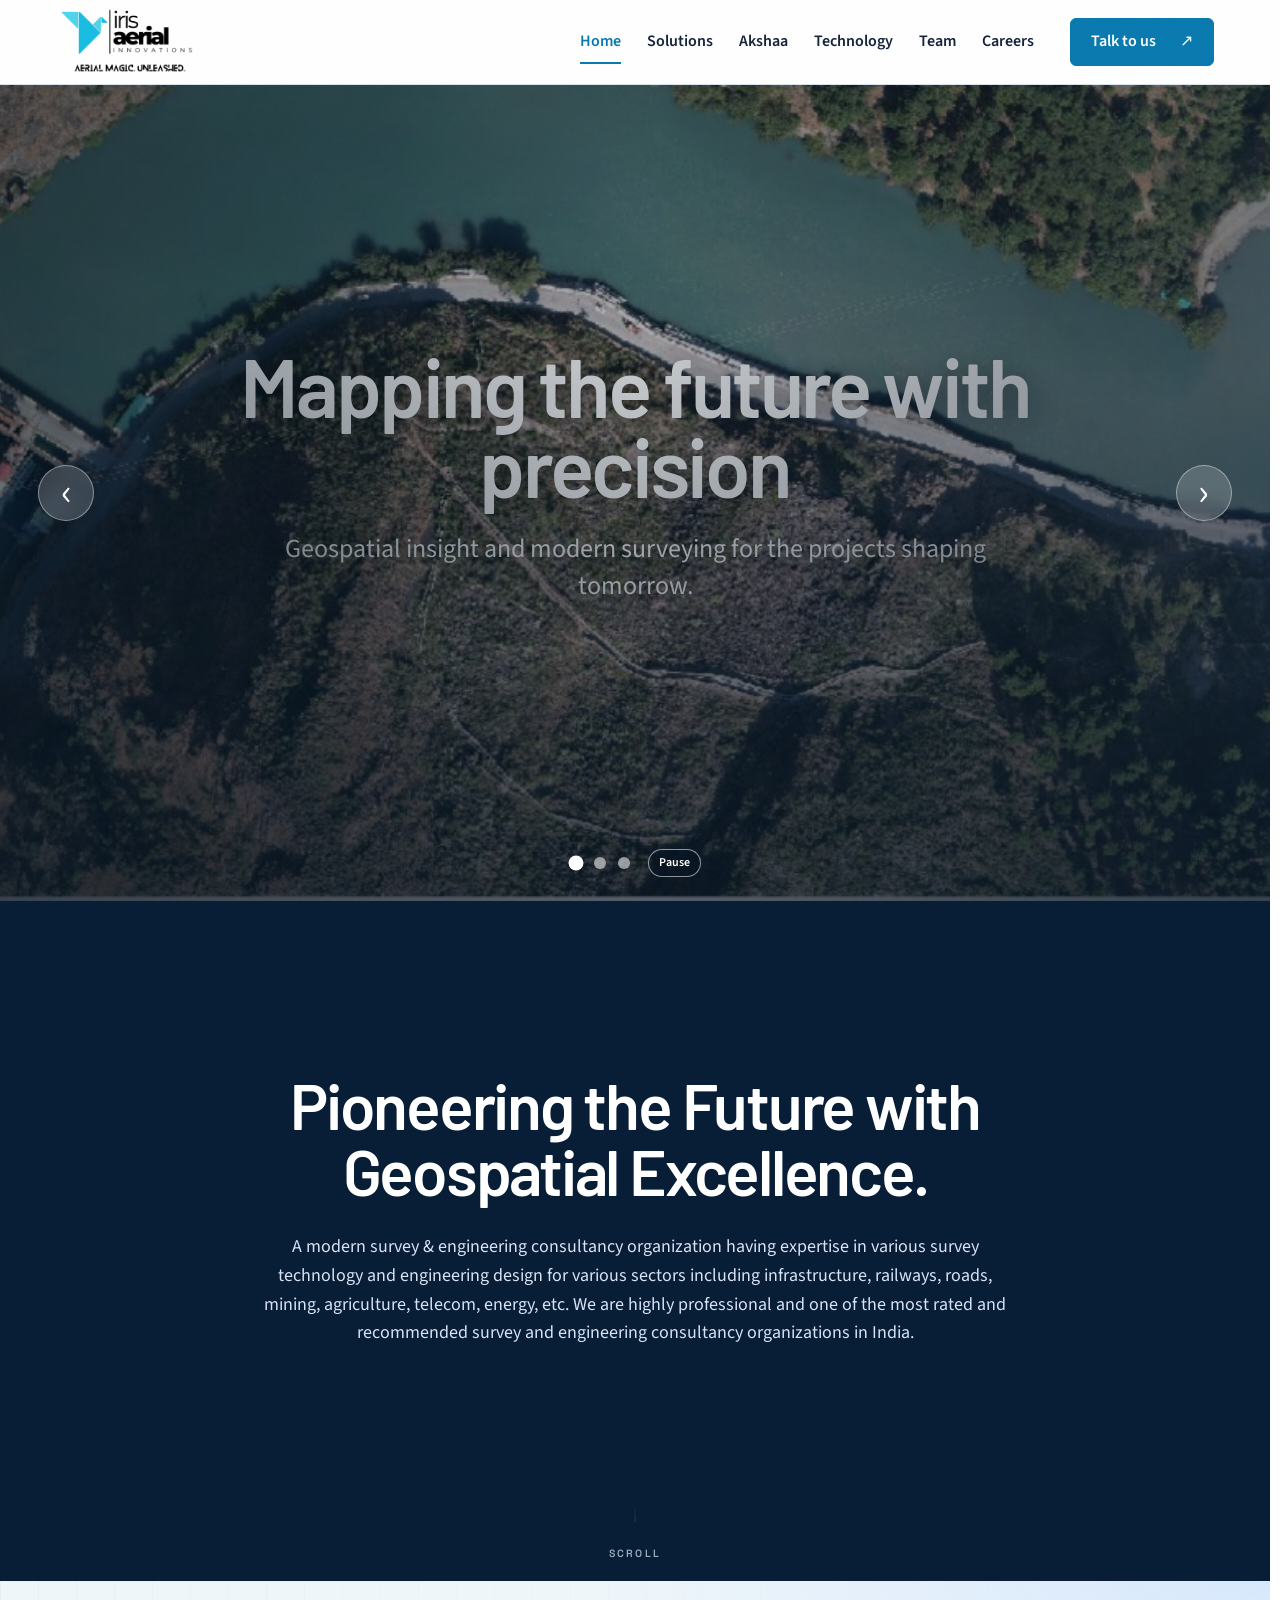
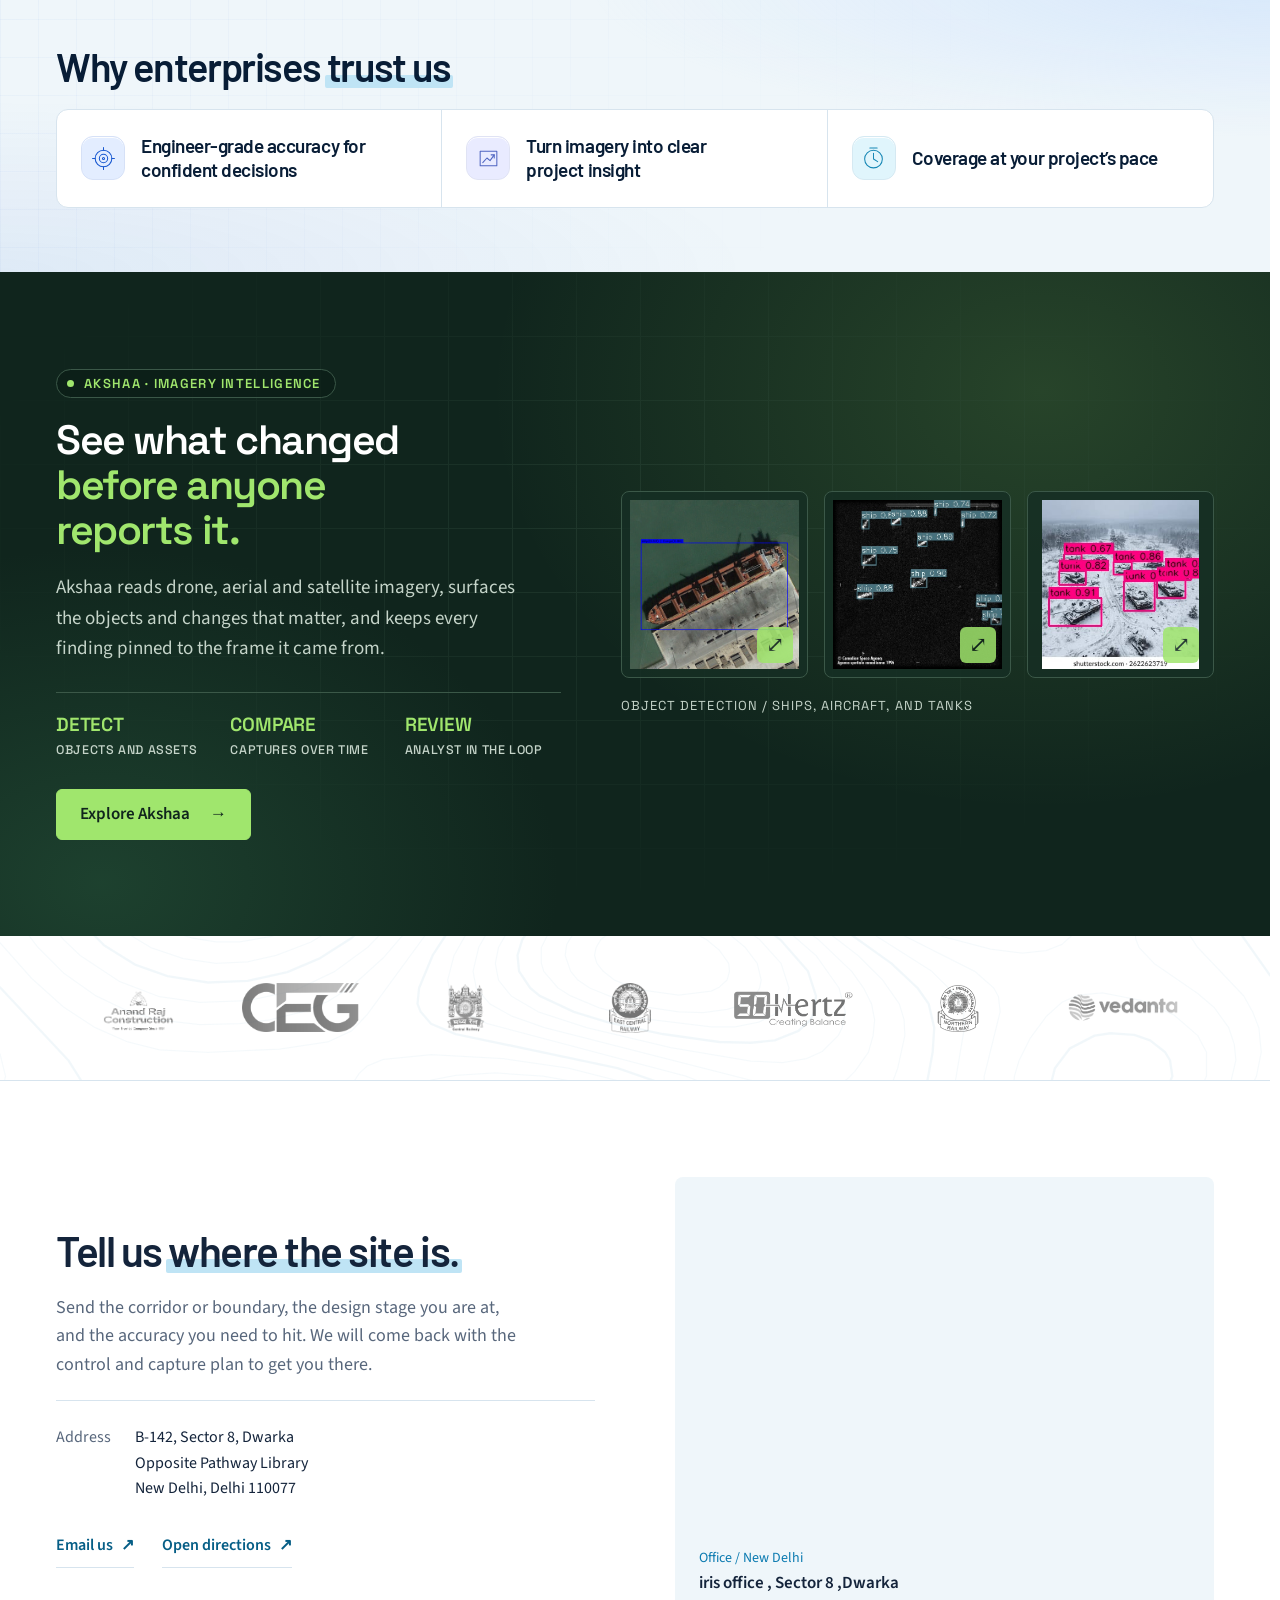
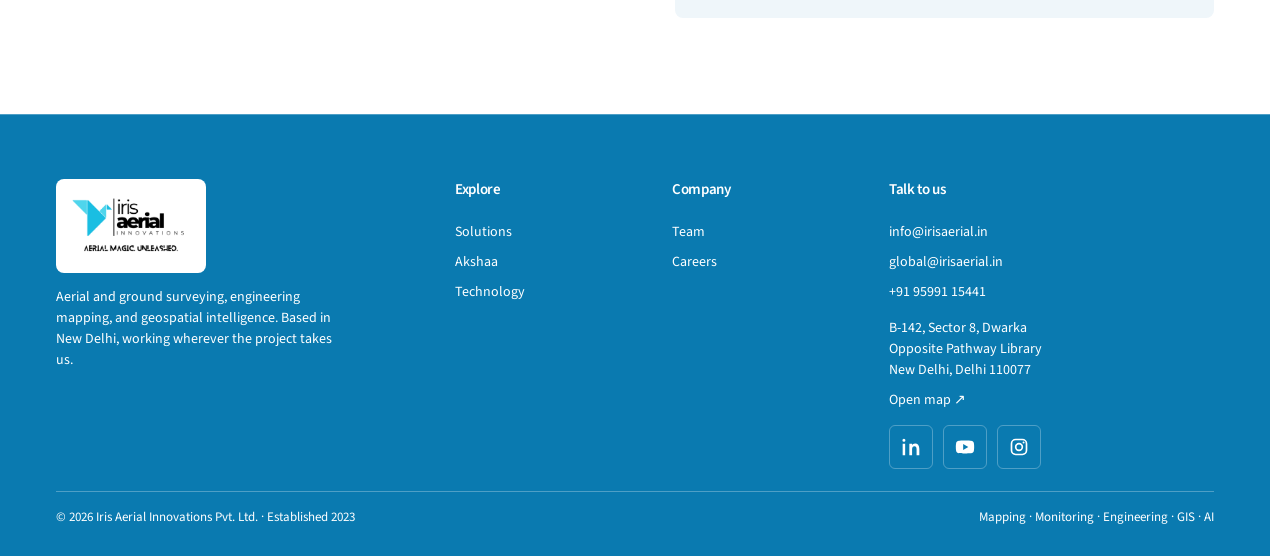
==== commit 342a9c04: "all pages corrected except home" ====
--- a/iris-aerial-deployment (2)/iris-aerial-deployment/index.html
+++ b/iris-aerial-deployment (2)/iris-aerial-deployment/index.html
@@ -17,6 +17,7 @@
   <link href="pages.css" rel="stylesheet" />
   <link href="motion.css" rel="stylesheet" />
   <link href="character.css" rel="stylesheet" />
+  <link href="team.css" rel="stylesheet" />
   <link href="assets/brand-symbol.png" rel="icon" type="image/png" />
 </head>
 
@@ -25,7 +26,7 @@
   <header class="site-header">
     <div class="shell header-inner">
       <a aria-label="Iris Aerial Innovations home" class="brand" data-page="home" href="#home">
-        <img alt="Iris Aerial Innovations" height="413" src="assets/brand-wordmark.png" width="1200" />
+        <img alt="Iris Aerial Innovations" height="778" src="assets/brand-logo.png" width="1400" />
       </a>
       <nav aria-label="Main navigation" class="desktop-nav">
         <a aria-current="page" class="nav-button" data-page="home" href="#home">
@@ -69,6 +70,45 @@
   </header>
   <main id="main-content">
     <section class="page" id="home">
+      <section aria-label="Iris Aerial highlights" aria-roledescription="carousel" class="home-carousel">
+        <article aria-roledescription="slide" class="home-carousel-slide is-active">
+          <img alt="" aria-hidden="true" class="home-carousel-image" fetchpriority="high"
+            src="assets/extra_images/mapping_the_future.jpg" />
+          <div class="home-carousel-copy">
+            <h2>Mapping the future with precision</h2>
+            <p>Geospatial insight and modern surveying for the projects shaping tomorrow.</p>
+          </div>
+        </article>
+        <article aria-hidden="true" aria-roledescription="slide" class="home-carousel-slide" inert>
+          <img alt="" aria-hidden="true" class="home-carousel-image" loading="lazy"
+            src="assets/akshaa/satellite-port.jpeg" />
+          <div class="home-carousel-copy">
+            <h2>Your challenge is our passion</h2>
+            <p>We bring accurate data, thoughtful engineering and dependable delivery to every site.</p>
+          </div>
+        </article>
+        <article aria-hidden="true" aria-roledescription="slide" class="home-carousel-slide" inert>
+          <img alt="" aria-hidden="true" class="home-carousel-image" loading="lazy"
+            src="assets/akshaa/urban-waterfront.jpg" />
+          <div class="home-carousel-copy">
+            <h2>Innovative solutions</h2>
+            <p>Empowering better decisions with aerial intelligence and geospatial technology.</p>
+          </div>
+        </article>
+        <button aria-label="Previous slide" class="home-carousel-arrow home-carousel-previous" type="button">
+          <span aria-hidden="true">‹</span>
+        </button>
+        <button aria-label="Next slide" class="home-carousel-arrow home-carousel-next" type="button">
+          <span aria-hidden="true">›</span>
+        </button>
+        <div aria-label="Carousel controls" class="home-carousel-controls">
+          <div aria-label="Choose a slide" class="home-carousel-dots" role="group"></div>
+          <button aria-label="Pause slideshow" aria-pressed="false" class="home-carousel-toggle" type="button">
+            Pause
+          </button>
+        </div>
+        <span aria-live="polite" class="visually-hidden home-carousel-status" role="status"></span>
+      </section>
       <div class="hero">
         <div class="shell hero-grid">
           <div class="hero-copy">
@@ -76,17 +116,11 @@
             <p>
               A modern survey &amp; engineering consultancy organization having expertise in various survey technology and engineering design for various sectors including infrastructure, railways, roads, mining, agriculture, telecom, energy, etc. We are highly professional and one of the most rated and recommended survey and engineering consultancy organizations in India.
             </p>
-            <div class="hero-actions">
-              <a class="button primary" data-page="solutions" href="#solutions">
-                View solutions
-                <span aria-hidden="true" class="arrow"> → </span>
-              </a>
-            </div>
           </div>
           <div aria-label="Iris Aerial drone survey field background video" class="project-atlas">
             <video autoplay muted loop playsinline preload="auto" class="hero-video"
               style="position: absolute; inset: 0; width: 100%; height: 100%; object-fit: cover; object-position: 70% 50%;">
-              <source src="assets/hero-video.mp4" type="video/mp4" />
+              <source src="assets/home_video/home-hero.mp4" type="video/mp4" />
             </video>
           </div>
           <div aria-hidden="true" class="scroll-cue">
@@ -95,268 +129,44 @@
           </div>
         </div>
       </div>
-      <nav aria-label="Explore Iris services" class="home-services">
+      <section aria-labelledby="enterprise-trust-title" class="section enterprise-trust">
         <div class="shell">
-          <a data-page="solutions" href="#solutions">Survey &amp; mapping services
-            <span aria-hidden="true">↗</span></a>
-          <a data-page="technology" href="#technology">Our technology <span aria-hidden="true">↗</span></a>
-          <a data-page="akshaa" href="#akshaa">Explore Akshaa <span aria-hidden="true">↗</span></a>
-        </div>
-      </nav>
-      <section aria-label="Selected Iris Aerial clientele" class="client-band">
-        <div class="client-title kicker">Trusted by</div>
-        <div class="marquee">
-          <div class="client-set">
-            <div class="client-logo">
-              <img alt="Anand Raj logo" height="104" src="assets/clients/anand-raj.png" width="153" />
-              <span> Anand Raj </span>
-            </div>
-            <div class="client-logo">
-              <img alt="CEG logo" height="139" src="assets/clients/ceg.png" width="342" />
-              <span> CEG </span>
-            </div>
-            <div class="client-logo">
-              <img alt="Central Railway logo" height="218" src="assets/clients/central-railway.png" width="178" />
-              <span> Central Railway </span>
-            </div>
-            <div class="client-logo">
-              <img alt="Eastern Railway logo" height="246" src="assets/clients/eastern-railway.png" width="205" />
-              <span> Eastern Railway </span>
-            </div>
-            <div class="client-logo">
-              <img alt="50Hertz logo" height="162" src="assets/clients/50hertz.png" width="449" />
-              <span> 50Hertz </span>
-            </div>
-            <div class="client-logo">
-              <img alt="Northern Railway logo" height="194" src="assets/clients/northern-railway.png" width="162" />
-              <span> Northern Railway </span>
-            </div>
-            <div class="client-logo">
-              <img alt="Vedanta logo" height="89" src="assets/clients/vedanta.png" width="233" />
-              <span> Vedanta </span>
-            </div>
-            <div class="client-logo">
-              <img alt="Royal client logo" height="124" loading="lazy" src="assets/clients/royal.png" width="369" />
-              <span> Royal </span>
-            </div>
-            <div class="client-logo">
-              <img alt="DMIA client logo" height="116" loading="lazy" src="assets/clients/dmia.png" width="200" />
-              <span> DMIA </span>
-            </div>
-          </div>
-        </div>
-      </section>
-      <section aria-labelledby="home-about-title" class="section home-about" id="home-about">
-        <div class="shell">
-          <div class="about-heading">
-            <span class="kicker">About Iris</span>
-            <h2 id="home-about-title" tabindex="-1">
-              Surveyors who build <span class="hl">their own tools</span>
+          <div class="enterprise-trust-head">
+            <h2 class="heading" id="enterprise-trust-title">
+              Why enterprises <span class="hl">trust us</span>
             </h2>
           </div>
-          <div class="company-introduction">
-            <div>
-              <p class="about-lead">
-                Iris is a Government of India-recognized Startup India venture
-                working in surveying, mapping and monitoring through drone
-                technology, AI-driven systems and modern survey techniques.
-              </p>
-              <p>
-                We serve agriculture, construction, real estate and
-                environmental monitoring, with expertise in topographical
-                surveys, LiDAR mapping, GIS, hydrology and satellite
-                photogrammetry. Our AI-powered AVSM (Aerial Video Smart
-                Monitor) supports precise aerial monitoring and actionable
-                insights.
-              </p>
-              <p>
-                We focus on accuracy, sustainability and cost-effective,
-                real-time geospatial solutions, helping industries improve
-                data collection, make better decisions and optimise
-                operations.
-              </p>
-            </div>
-            <div class="company-vision">
-              <h3>Vision and mission</h3>
-              <p>
-                We use advanced drones for surveying, monitoring, mapping, GIS
-                and detailed design consultancy to provide precise,
-                cost-effective and efficient aerial survey solutions.
-              </p>
-              <p>
-                Our aim is to be a leading provider of aerial survey and GIS
-                services, known for our own AI and hardware technology,
-                quality work and commitment to safer, more sustainable
-                infrastructure and resource management.
-              </p>
-              <p>
-                We develop our own AI and hardware alongside the survey and
-                design work we deliver.
-              </p>
-              <a class="text-link" data-page="team" href="#team">
-                Meet the team
-                <span aria-hidden="true"> ↗ </span>
-              </a>
-            </div>
-          </div>
-          <div class="tally" data-tally>
-            <div>
-              <b data-count="sectors">10+</b>
-              <span>Sectors we survey</span>
-            </div>
-            <div>
-              <b data-count="people">50+</b>
-              <span>People at Iris</span>
-            </div>
-            <div>
-              <b data-count="clients">10+</b>
-              <span>Client organisations</span>
-            </div>
-          </div>
-        </div>
-      </section>
-      <section aria-labelledby="home-projects-title" class="section home-projects">
-        <div class="shell">
-          <div class="section-head">
-            <div>
-              <h2 class="heading" id="home-projects-title">
-                Projects, <span class="hl">surveyed and served</span>
-              </h2>
-            </div>
-            <a class="text-link" data-page="solutions" href="#solutions">
-              View our solutions
-              <span aria-hidden="true"> ↗ </span>
-            </a>
-          </div>
-          <div class="project-grid">
-            <article class="project-story">
-              <figure>
-                <button aria-label="Enlarge Mountain road and river in Chamba, Himachal Pradesh" class="image-open"
-                  onclick="irisPreviewImage(this)" type="button">
-                  <img alt="Mountain road and river in Chamba, Himachal Pradesh" height="301" loading="lazy"
-                    src="assets/extra_images/NH_154A.jpeg" width="691" />
-                </button>
-              </figure>
-              <div class="project-body">
-                <span class="project-location">
-                  Chamba, Himachal Pradesh
-                </span>
-                <h3>NH 154A highway rehabilitation</h3>
-                <p>
-                  Drone photogrammetry survey of NH 154A, supporting feasibility studies and detailed engineering for the highway's rehabilitation and upgradation.
-                </p>
-                <span class="project-type"> Roads &amp; highways </span>
-              </div>
-            </article>
-            <article class="project-story">
-              <figure class="terrain-study">
-                <button aria-label="Enlarge LiDAR terrain model for the proposed Aizawl road alignment"
-                  class="image-open" onclick="irisPreviewImage(this)" type="button">
-                  <img alt="LiDAR terrain model for the proposed Aizawl road alignment" height="535" loading="lazy"
-                    src="assets/extra_images/aizawl_road_alignment.jpeg" width="357" />
-                </button>
-              </figure>
-              <div class="project-body">
-                <span class="project-location"> Aizawl, Mizoram </span>
-                <h3>Aizawl road alignment</h3>
-                <p>
-                  Drone LiDAR survey of about 50 km of proposed road alignment, covering a 200-metre right of way for feasibility and engineering design.
-                </p>
-                <span class="project-type"> LiDAR survey </span>
-              </div>
-            </article>
-            <article class="project-story">
-              <figure>
-                <button aria-label="Enlarge Orthorectified imagery of the Dhansiri–Naojan railway corridor"
-                  class="image-open" onclick="irisPreviewImage(this)" type="button">
-                  <img alt="Orthorectified imagery of the Dhansiri–Naojan railway corridor" height="478" loading="lazy"
-                    src="assets/case-studies/dhansiri-rail.png" width="1045" />
-                </button>
-              </figure>
-              <div class="project-body">
-                <span class="project-location">
-                  Dhansiri–Naojan, Nagaland
-                </span>
-                <h3>Dhansiri–Naojan railway doubling</h3>
-                <p>
-                  Aerial and ground topographical survey for the EPC doubling of the Dhansiri–Naojan track under Northeast Frontier Railway.
-                </p>
-                <span class="project-type"> Railway engineering </span>
-              </div>
-            </article>
-          </div>
-        </div>
-      </section>
-      <section class="section delivery-section">
-        <div class="shell">
-          <div class="section-head">
-            <div>
-              <h2 class="heading">
-                <span class="hl">Control first.</span>
-                Everything else follows.
-              </h2>
-            </div>
-            <p class="copy">
-              Benchmarks and checkpoints go in before a drone leaves the case.
-              That is what makes the capture repeatable, the terrain model
-              checkable, and the drawing something your design team can sign
-              off on.
-            </p>
-          </div>
-          <div class="delivery-board">
-            <figure class="field-frame">
-              <button aria-label="Enlarge Iris Aerial field colleagues coordinating a survey" class="image-open"
-                onclick="irisPreviewImage(this)" type="button">
-                <img alt="Iris Aerial field colleagues coordinating a survey" class="capture-photo" height="900"
-                  loading="lazy" src="assets/extra_images/dgps1.jpeg" width="550" />
-              </button>
-              <div class="output-proof">
-                <button aria-label="Enlarge Aerial survey output showing the railway corridor and surrounding terrain"
-                  class="image-open" onclick="irisPreviewImage(this)" type="button">
-                  <img alt="Aerial survey output showing the railway corridor and surrounding terrain" height="478"
-                    loading="lazy" src="assets/extra_images/control_points.jpeg" width="1200" />
-                </button>
-              </div>
-              <figcaption class="field-caption">
-                <small>Data forged from your site</small>
-                <strong> Survey data prepared for engineering design </strong>
-              </figcaption>
-            </figure>
-            <div class="delivery-flow">
-              <article class="delivery-stage">
-                <span class="stage-mark"> 01 </span>
-                <div>
-                  <h3>Establish ground control</h3>
-                  <p>
-                    Reconnaissance, datum, benchmarks, GCPs, checkpoints, and
-                    corridor limits are planned before the primary acquisition
-                    begins.
-                  </p>
-                </div>
-              </article>
-              <article class="delivery-stage">
-                <span class="stage-mark"> 02 </span>
-                <div>
-                  <h3>Capture the site</h3>
-                  <p>
-                    RGB photogrammetry, LiDAR, satellite stereo, or ground
-                    survey is selected around visibility, access, coverage,
-                    and required detail.
-                  </p>
-                </div>
-              </article>
-              <article class="delivery-stage">
-                <span class="stage-mark"> 03 </span>
-                <div>
-                  <h3>Check and deliver</h3>
-                  <p>
-                    Point clouds are calibrated and classified, imagery is
-                    orthorectified, terrain models are checked, and outputs
-                    are prepared for CAD and GIS review.
-                  </p>
-                </div>
-              </article>
-            </div>
+          <div class="enterprise-trust-grid">
+            <article class="trust-card trust-card-accuracy">
+              <span aria-hidden="true" class="enterprise-trust-icon">
+                <svg viewBox="0 0 48 48" fill="none">
+                  <circle cx="24" cy="24" r="16" />
+                  <circle cx="24" cy="24" r="8" />
+                  <circle cx="24" cy="24" r="2" />
+                  <path d="M24 3v5m0 32v5M3 24h5m32 0h5" />
+                </svg>
+              </span>
+              <h3>Engineer-grade accuracy for confident decisions</h3>
+            </article>
+            <article class="trust-card trust-card-insight">
+              <span aria-hidden="true" class="enterprise-trust-icon">
+                <svg viewBox="0 0 48 48" fill="none">
+                  <path d="M8 38V10h32v28H8Z" />
+                  <path d="m13 32 8-9 6 5 8-11" />
+                  <path d="M29 17h6v6" />
+                </svg>
+              </span>
+              <h3>Turn imagery into clear project insight</h3>
+            </article>
+            <article class="trust-card trust-card-speed">
+              <span aria-hidden="true" class="enterprise-trust-icon">
+                <svg viewBox="0 0 48 48" fill="none">
+                  <circle cx="24" cy="25" r="17" />
+                  <path d="M24 14v11l8 5M17 4h14" />
+                </svg>
+              </span>
+              <h3>Coverage at your project’s pace</h3>
+            </article>
           </div>
         </div>
       </section>
@@ -418,41 +228,46 @@
           </div>
         </div>
       </section>
-      <section aria-labelledby="trust-title" class="enterprise-trust section">
-        <div class="shell trust-layout">
-          <div class="trust-introduction">
-            <span class="kicker">Why enterprises trust Iris</span>
-            <h2 id="trust-title">Speed Meets Excellence:</h2>
-            <p class="trust-lead">
-              Experience lightning-fast mapping and surveying services from
-              Iris Aerial that outperform traditional methods, saving you time
-              and resources without compromising quality.
-            </p>
-            <a class="text-link" onclick="irisOpenContact('Project enquiry for Iris Aerial'); return false;" href="#contact">Build with Iris <span aria-hidden="true">↗</span></a>
-          </div>
-          <ul class="trust-evidence">
-            <li>
-              <svg class="trust-symbol" aria-hidden="true" viewBox="0 0 32 32" fill="none" stroke="currentColor" stroke-width="1.5">
-                <circle cx="16" cy="16" r="10"/><circle cx="16" cy="16" r="3"/><path d="M16 1v8m0 14v8M1 16h8m14 0h8"/>
-              </svg>
-              <h3>Measured right.</h3>
-              <p>Ground control and checked data give you accuracy you can verify, with outputs ready for confident decisions.</p>
-            </li>
-            <li>
-              <svg class="trust-symbol" aria-hidden="true" viewBox="0 0 32 32" fill="none" stroke="currentColor" stroke-width="1.5" stroke-linejoin="round">
-                <path d="m3 11 13-7 13 7-13 7-13-7Zm0 6 13 7 13-7M3 23l13 7 13-7"/>
-              </svg>
-              <h3>Ready for design.</h3>
-              <p>Terrain models, drawings and GIS layers arrive in formats your engineering team can use straight away.</p>
-            </li>
-            <li>
-              <svg class="trust-symbol" aria-hidden="true" viewBox="0 0 32 32" fill="none" stroke="currentColor" stroke-width="1.5" stroke-linecap="round">
-                <circle cx="11" cy="10" r="4"/><path d="M3 27v-4a8 8 0 0 1 16 0v4M22 6a4 4 0 0 1 0 8m0 5a7 7 0 0 1 7 7"/>
-              </svg>
-              <h3>One team. All the way.</h3>
-              <p>One connected team carries your work from the first site survey through engineering handoff.</p>
-            </li>
-          </ul>
+      <section aria-label="Selected Iris Aerial clientele" class="client-band">
+        <div class="marquee">
+          <div class="client-set">
+            <div class="client-logo">
+              <img alt="Anand Raj logo" height="104" src="assets/clients/anand-raj.png" width="153" />
+              <span> Anand Raj </span>
+            </div>
+            <div class="client-logo">
+              <img alt="CEG logo" height="139" src="assets/clients/ceg.png" width="342" />
+              <span> CEG </span>
+            </div>
+            <div class="client-logo">
+              <img alt="Central Railway logo" height="218" src="assets/clients/central-railway.png" width="178" />
+              <span> Central Railway </span>
+            </div>
+            <div class="client-logo">
+              <img alt="Eastern Railway logo" height="246" src="assets/clients/eastern-railway.png" width="205" />
+              <span> Eastern Railway </span>
+            </div>
+            <div class="client-logo">
+              <img alt="50Hertz logo" height="162" src="assets/clients/50hertz.png" width="449" />
+              <span> 50Hertz </span>
+            </div>
+            <div class="client-logo">
+              <img alt="Northern Railway logo" height="194" src="assets/clients/northern-railway.png" width="162" />
+              <span> Northern Railway </span>
+            </div>
+            <div class="client-logo">
+              <img alt="Vedanta logo" height="89" src="assets/clients/vedanta.png" width="233" />
+              <span> Vedanta </span>
+            </div>
+            <div class="client-logo">
+              <img alt="Royal client logo" height="124" loading="lazy" src="assets/clients/royal.png" width="369" />
+              <span> Royal </span>
+            </div>
+            <div class="client-logo">
+              <img alt="DMIA client logo" height="116" loading="lazy" src="assets/clients/dmia.png" width="200" />
+              <span> DMIA </span>
+            </div>
+          </div>
         </div>
       </section>
       <section class="section visit-home" id="contact">
@@ -469,7 +284,6 @@
               </div>
             </div>
             <div class="visit-copy">
-              <span class="kicker">Get in touch</span>
               <h2 tabindex="-1">
                 Tell us <span class="hl">where the site is.</span>
               </h2>
@@ -489,16 +303,16 @@
                 </address>
               </div>
               <div class="visit-actions">
-                <a class="button primary"
+                <a class="contact-text-link"
                   href="mailto:info@irisaerial.in?subject=Project%20enquiry%20for%20Iris%20Aerial"
                   id="project-email-link">
                   Email us
-                  <span aria-hidden="true" class="arrow"> ↗ </span>
+                  <span aria-hidden="true"> ↗ </span>
                 </a>
-                <a class="button secondary" href="https://www.google.com/maps?cid=3752678949204386964" rel="noreferrer"
+                <a class="contact-text-link" href="https://www.google.com/maps?cid=3752678949204386964" rel="noreferrer"
                   target="_blank">
                   Open directions
-                  <span aria-hidden="true" class="arrow"> ↗ </span>
+                  <span aria-hidden="true"> ↗ </span>
                 </a>
               </div>
             </div>
@@ -510,54 +324,14 @@
       <header class="solutions-hero">
         <div class="shell solutions-hero-grid">
           <div class="solutions-hero-copy">
-            <span class="kicker">Survey · Mapping · Geospatial intelligence</span>
-            <h1 tabindex="-1">Survey and mapping services</h1>
-            <p>
-              Aerial surveys, ground measurements and geospatial analysis for
-              infrastructure and land projects. We plan the survey, capture
-              the site and prepare the outputs your team needs.
-            </p>
-            <button class="button light" onclick="irisOpenContact('Survey programme enquiry')" type="button">
-              Discuss your survey
-              <span aria-hidden="true" class="arrow"> ↗ </span>
-            </button>
-            <ol aria-label="Our survey delivery approach" class="solutions-hero-steps">
-              <li><span>01</span><strong>Plan the survey</strong></li>
-              <li><span>02</span><strong>Capture the site</strong></li>
-              <li><span>03</span><strong>Deliver clear outputs</strong></li>
-            </ol>
+            <h1 tabindex="-1">Survey and mapping<br />services</h1>
           </div>
         </div>
       </header>
-      <nav aria-label="Survey sectors" class="page-jumps">
-        <div class="shell">
-          <a href="#solution-rail" onclick="
-                event.preventDefault();
-                irisScrollTo('solution-rail');
-              ">Railways</a>
-          <a href="#solution-road" onclick="
-                event.preventDefault();
-                irisScrollTo('solution-road');
-              ">Roads &amp; highways</a>
-          <a href="#solution-city" onclick="
-                event.preventDefault();
-                irisScrollTo('solution-city');
-              ">Cities</a>
-          <a href="#solution-mine" onclick="
-                event.preventDefault();
-                irisScrollTo('solution-mine');
-              ">Mining</a>
-          <a href="#solution-water" onclick="
-                event.preventDefault();
-                irisScrollTo('solution-water');
-              ">Water &amp; land</a>
-        </div>
-      </nav>
       <section class="section solution-portfolio">
         <div class="shell">
           <div class="section-head">
             <div>
-              <span class="kicker">Five disciplines</span>
               <h2 class="heading">Sectors we <span class="hl">work in</span></h2>
             </div>
             <p class="copy">
@@ -583,20 +357,8 @@
                   lines, doubling, and detailed engineering.
                 </p>
                 <div class="solution-spec">
-                  <div>
-                    <strong> Methods </strong>
-                    <span>
-                      UAV photogrammetry · DGPS/RTK · total station ·
-                      levelling · GPR
-                    </span>
-                  </div>
-                  <div>
-                    <strong> Outputs </strong>
-                    <span>
-                      Alignment plans · L-sections · cross-sections · ESP/yard
-                      plans · orthomosaics
-                    </span>
-                  </div>
+                  <p><strong>Methods:</strong> UAV photogrammetry · DGPS/RTK · total station · levelling · GPR</p>
+                  <p><strong>Outputs:</strong> Alignment plans · L-sections · cross-sections · ESP/yard plans · orthomosaics</p>
                 </div>
               </div>
             </article>
@@ -616,52 +378,29 @@
                   design accuracy.
                 </p>
                 <div class="solution-spec">
-                  <div>
-                    <strong> Methods </strong>
-                    <span>
-                      RGB UAV · UAV LiDAR · GNSS/IMU · stereo satellite
-                    </span>
-                  </div>
-                  <div>
-                    <strong> Outputs </strong>
-                    <span>
-                      DTM/DSM · contours · orthophoto · profiles · route
-                      constraints
-                    </span>
-                  </div>
+                  <p><strong>Methods:</strong> RGB UAV · UAV LiDAR · GNSS/IMU · stereo satellite</p>
+                  <p><strong>Outputs:</strong> DTM/DSM · contours · orthophoto · profiles · route constraints</p>
                 </div>
               </div>
             </article>
             <article class="solution-family city" id="solution-city">
               <div class="service-media">
-                <button aria-label="Enlarge Urban and railway features identified in aerial imagery" class="image-open"
+                <button aria-label="Enlarge Infra and railway features identified in aerial imagery" class="image-open"
                   onclick="irisPreviewImage(this)" type="button">
-                  <img alt="Urban and railway features identified in aerial imagery" height="2160" loading="lazy"
+                  <img alt="Infra and railway features identified in aerial imagery" height="2160" loading="lazy"
                     src="assets/extra_images/urban_mapping.jpeg" width="3840" />
                 </button>
               </div>
               <div class="service-copy">
-                <h2>Urban &amp; land mapping</h2>
+                <h2>Infra &amp; land mapping</h2>
                 <p>
                   Reality capture, feature extraction, and GIS-ready layers
                   help planners read land use, infrastructure, drainage, and
                   change without separating the map from its source.
                 </p>
                 <div class="solution-spec">
-                  <div>
-                    <strong> Best suited to </strong>
-                    <span>
-                      Master plans · campuses · SEZs · utility and asset
-                      inventories
-                    </span>
-                  </div>
-                  <div>
-                    <strong> Outputs </strong>
-                    <span>
-                      Base maps · 3D context · land-use layers · planning
-                      exhibits
-                    </span>
-                  </div>
+                  <p><strong>Best suited to:</strong> Master plans · campuses · SEZs · utility and asset inventories</p>
+                  <p><strong>Outputs:</strong> Base maps · 3D context · land-use layers · planning exhibits</p>
                 </div>
               </div>
             </article>
@@ -681,18 +420,8 @@
                   comparisons.
                 </p>
                 <div class="solution-spec">
-                  <div>
-                    <strong> Methods </strong>
-                    <span>
-                      UAV mapping · LiDAR · point clouds · surface comparison
-                    </span>
-                  </div>
-                  <div>
-                    <strong> Outputs </strong>
-                    <span>
-                      Volumes · terrain surfaces · contours · change packages
-                    </span>
-                  </div>
+                  <p><strong>Methods:</strong> UAV mapping · LiDAR · point clouds · surface comparison</p>
+                  <p><strong>Outputs:</strong> Volumes · terrain surfaces · contours · change packages</p>
                 </div>
               </div>
             </article>
@@ -712,20 +441,8 @@
                   flood-sensitive landscapes.
                 </p>
                 <div class="solution-spec">
-                  <div>
-                    <strong> Methods </strong>
-                    <span>
-                      Bathymetry · UAV survey · GNSS control · watershed
-                      analysis
-                    </span>
-                  </div>
-                  <div>
-                    <strong> Outputs </strong>
-                    <span>
-                      Depth surfaces · sections · capacity · drainage and
-                      catchment maps
-                    </span>
-                  </div>
+                  <p><strong>Methods:</strong> Bathymetry · UAV survey · GNSS control · watershed analysis</p>
+                  <p><strong>Outputs:</strong> Depth surfaces · sections · capacity · drainage and catchment maps</p>
                 </div>
               </div>
             </article>
@@ -842,7 +559,7 @@
             </p>
             <div class="ak-hero-actions">
               <button class="button ak-primary" onclick="irisScrollTo('akshaa-urban')" type="button">
-                Urban development
+                Infra
                 <span aria-hidden="true"> ↓ </span>
               </button>
               <button class="button ak-secondary" onclick="irisScrollTo('akshaa-defence')" type="button">
@@ -874,8 +591,7 @@
           </h2>
           <div class="ak-split-grid">
             <article class="ak-split-card urban">
-              <span class="ak-split-tag">Civil &amp; urban</span>
-              <h3>Akshaa for urban development</h3>
+              <h3>Akshaa for Infra</h3>
               <p>
                 For planning authorities, infrastructure owners and project
                 teams who need to know what has been built, what has moved and
@@ -889,7 +605,6 @@
               </ul>
             </article>
             <article class="ak-split-card defence">
-              <span class="ak-split-tag">Defence &amp; ISR</span>
               <h3>Akshaa for defence</h3>
               <p>
                 For analysts working repeat captures of the same scene, where
@@ -910,8 +625,7 @@
         <div class="shell">
           <div class="ak-section-head">
             <div>
-              <span class="ak-area-tag">Civil &amp; urban</span>
-              <h2>Urban development</h2>
+              <h2>Infra</h2>
             </div>
             <p>
               The civil side of Akshaa works in daylight optical imagery over
@@ -929,29 +643,35 @@
                 place, a date and an image.
               </p>
             </article>
-            <article class="ak-how">
-              <div class="ak-how-step">
-                <b> Add imagery </b>
-                <p>
-                  Bring in georeferenced drone, aerial, satellite, and project
-                  imagery with time and area context.
-                </p>
-              </div>
-              <div class="ak-how-step">
-                <b> Find changes </b>
-                <p>
-                  Use task-specific models and spatial rules to locate
-                  objects, conditions, and change candidates.
-                </p>
-              </div>
-              <div class="ak-how-step">
-                <b> Review results </b>
-                <p>
-                  Keep the source visible while reviewers accept, reject,
-                  annotate, and export observations.
-                </p>
-              </div>
-            </article>
+            <ol aria-label="Akshaa AI workflow" class="ak-how">
+              <li class="ak-how-step">
+                <div>
+                  <b>Load imagery</b>
+                  <p>
+                    Ingest georeferenced drone, aerial, satellite, and project
+                    imagery with location and capture-date context.
+                  </p>
+                </div>
+              </li>
+              <li class="ak-how-step">
+                <div>
+                  <b>Detect changes</b>
+                  <p>
+                    AI models identify assets and flag new, missing, or altered
+                    features across aligned survey dates.
+                  </p>
+                </div>
+              </li>
+              <li class="ak-how-step">
+                <div>
+                  <b>Review with context</b>
+                  <p>
+                    Inspect findings against source imagery, refine detections,
+                    and export verified GIS-ready results.
+                  </p>
+                </div>
+              </li>
+            </ol>
           </div>
           <figure class="ak-evidence">
             <div class="evidence-views">
@@ -967,9 +687,9 @@
                 <img alt="Waterfront infrastructure segmentation in aerial imagery" height="1530" loading="lazy"
                   src="assets/akshaa/urban-waterfront.jpg" width="2720" />
               </button>
-              <button aria-label="Enlarge Urban building and infrastructure segmentation in aerial imagery"
+              <button aria-label="Enlarge Infra building and infrastructure segmentation in aerial imagery"
                 class="image-open" onclick="irisPreviewImage(this)" type="button">
-                <img alt="Urban building and infrastructure segmentation in aerial imagery" height="1080" loading="lazy"
+                <img alt="Infra building and infrastructure segmentation in aerial imagery" height="1080" loading="lazy"
                   src="assets/akshaa/urban-buildings.jpg" width="1920" />
               </button>
               <button aria-label="Enlarge Akshaa segmentation identifying railway tracks, buildings, roads, and trees"
@@ -986,43 +706,12 @@
               </span>
             </figcaption>
           </figure>
-          <div class="ak-feature-ribbon">
-            <article>
-              <span> Asset intelligence </span>
-              <p>
-                Locate and organise roads, buildings, utilities, vegetation,
-                and project-specific features.
-              </p>
-            </article>
-            <article>
-              <span> Temporal change </span>
-              <p>
-                Compare aligned captures and keep new, missing, or altered
-                observations tied to time.
-              </p>
-            </article>
-            <article>
-              <span> Progress evidence </span>
-              <p>
-                Review construction and site change against the previous
-                capture or planned context.
-              </p>
-            </article>
-            <article>
-              <span> GIS-ready handoff </span>
-              <p>
-                Move confirmed observations into maps, inventories, reports,
-                and operating workflows.
-              </p>
-            </article>
-          </div>
         </div>
       </section>
       <section class="ak-defence" id="akshaa-defence">
         <div class="shell">
           <div class="ak-section-head defence">
             <div>
-              <span class="ak-area-tag">Defence &amp; ISR</span>
               <h2>Defence imagery analysis</h2>
             </div>
             <p>
@@ -1118,15 +807,6 @@
               </p>
             </article>
           </div>
-          <div class="hil-note">
-            <strong> Reviewed by people </strong>
-            <p>
-              Akshaa accelerates visual review and structures evidence; it
-              does not replace authorised judgement. Findings remain connected
-              to source imagery and should be corroborated before operational
-              use.
-            </p>
-          </div>
         </div>
       </section>
       <section class="ak-contact">
@@ -1155,40 +835,8 @@
               that matter . Every project is powered by the right technology for accurate insights and dependable results.
             </p>
           </div>
-          <figure class="technology-aircraft">
-            <img alt="Drone platform for aerial data capture" height="712" loading="eager"
-              src="assets/technology/drone.png" width="810" />
-          </figure>
         </div>
       </header>
-      <nav aria-label="Survey technologies" class="page-jumps">
-        <div class="shell">
-          <a href="#tech-method-1" onclick="
-                event.preventDefault();
-                irisScrollTo('tech-method-1');
-              ">LiDAR</a>
-          <a href="#tech-method-2" onclick="
-                event.preventDefault();
-                irisScrollTo('tech-method-2');
-              ">Photogrammetry</a>
-          <a href="#tech-method-3" onclick="
-                event.preventDefault();
-                irisScrollTo('tech-method-3');
-              ">Satellite imagery</a>
-          <a href="#tech-method-4" onclick="
-                event.preventDefault();
-                irisScrollTo('tech-method-4');
-              ">Ground survey</a>
-          <a href="#tech-method-5" onclick="
-                event.preventDefault();
-                irisScrollTo('tech-method-5');
-              ">Echo sounder &amp; sonar</a>
-          <a href="#tech-method-6" onclick="
-                event.preventDefault();
-                irisScrollTo('tech-method-6');
-              ">GIS &amp; AI</a>
-        </div>
-      </nav>
       <section class="section">
         <div class="shell">
           <div class="technology-overview">
@@ -1265,9 +913,9 @@
                 </div>
               </div>
               <figure class="method-media">
-                <button aria-label="Enlarge Supplied aerial imagery of urban terrain" class="image-open"
+                <button aria-label="Enlarge Supplied aerial imagery of Infra terrain" class="image-open"
                   onclick="irisPreviewImage(this)" type="button">
-                  <img alt="Supplied aerial imagery of urban terrain" height="400" loading="lazy"
+                  <img alt="Supplied aerial imagery of Infra terrain" height="400" loading="lazy"
                     src="assets/extra_images/satellite-airport.jpeg" width="711" />
                 </button>
               </figure>
@@ -1292,7 +940,7 @@
                 <button aria-label="Enlarge Iris Aerial field team checking a survey approach" class="image-open"
                   onclick="irisPreviewImage(this)" type="button">
                   <img alt="Iris Aerial field team checking a survey approach" height="900" loading="lazy"
-                    src="assets/extra_images/DGPS.webp" width="1350" />
+                    src="assets/extra_images/control_points.jpeg" width="1350" />
                 </button>
               </figure>
             </article>
@@ -1337,9 +985,9 @@
                 </div>
               </div>
               <figure class="method-media">
-                <button aria-label="Enlarge Mapped park, roads and urban features in Akshaa imagery" class="image-open"
+                <button aria-label="Enlarge Mapped park, roads and Infra features in Akshaa imagery" class="image-open"
                   onclick="irisPreviewImage(this)" type="button">
-                  <img alt="Mapped park, roads and urban features in Akshaa imagery" height="2160" loading="lazy"
+                  <img alt="Mapped park, roads and Infra features in Akshaa imagery" height="2160" loading="lazy"
                     src="assets/akshaa/urban-park.jpg" width="3840" />
                 </button>
               </figure>
@@ -1348,141 +996,38 @@
         </div>
       </section>
     </section>
-    <section class="page" hidden="" id="team">
-      <header class="team-stage team-happening">
-        <div aria-hidden="true" class="confetti"></div>
-        <div class="shell team-stage-grid">
-          <div class="team-stage-copy">
-            <div>
-              <h1 tabindex="-1">
-                Our team
-                <svg aria-hidden="true" class="squiggle" fill="none" viewBox="0 0 190 16">
-                  <path d="M3 11c22-9 44 5 66-2s44-9 66 0 36 6 52-2" stroke="currentColor" stroke-linecap="round"
-                    stroke-width="5" />
-                </svg>
-              </h1>
-            </div>
-            <div>
-              <p>
-                Big minds, warm hearts. Get to know the incredible people who transform daily collaborations and coffee chats into extraordinary results.
-              </p>
-              <div class="team-cheer">
-                <span>Cricket nights</span>
-                <span>Holi in the office</span>
-                <span>Expo road trips</span>
-                <span>Far too much chai</span>
-              </div>
-            </div>
-          </div>
-          <figure class="team-hero-photo">
-            <button aria-label="Enlarge Iris Aerial team after an indoor cricket match" class="image-open"
-              onclick="irisPreviewImage(this)" type="button">
-              <img alt="Iris Aerial team smiling together after an indoor cricket match" height="1200" loading="lazy"
-                src="assets/team/cricket-night-01.jpg" width="1600" />
-            </button>
-            <figcaption>
-              Cricket night.
-            </figcaption>
-          </figure>
-        </div>
-      </header>
-      <section class="team-moments">
-        <div class="shell">
-          <div class="moments-heading">
-            <span>Life at Iris</span>
-            <h2>Good work. Great people. <em>Great stories.</em></h2>
-            <p>A little look at the fun between the field days.</p>
-          </div>
-          <div class="moments-grid">
-          <figure class="team-moment">
-            <button aria-label="Enlarge Iris Aerial team enjoying a football night" class="image-open"
-              onclick="irisPreviewImage(this)" type="button">
-              <img alt="Iris Aerial team enjoying a football night" height="1200" loading="lazy"
-                src="assets/team/football-night-01.jpg" width="1600" />
-            </button>
-            <figcaption>
-              <strong>Football</strong>
-            </figcaption>
-          </figure>
-          <figure class="team-moment">
-            <button aria-label="Enlarge Iris Aerial office Holi celebration" class="image-open"
-              onclick="irisPreviewImage(this)" type="button">
-              <img alt="Iris Aerial office Holi celebration" height="1600" loading="lazy"
-                src="assets/team/holi-office-01.jpg" width="1200" />
-            </button>
-            <figcaption>
-              <strong>Holi</strong>
-            </figcaption>
-          </figure>
-          <figure class="team-moment">
-            <button aria-label="Enlarge Iris Aerial team at an exhibition" class="image-open"
-              onclick="irisPreviewImage(this)" type="button">
-              <img alt="Iris Aerial team at an exhibition" height="1201" loading="lazy"
-                src="assets/team/expo-booth-02.jpg" width="1600" />
-            </button>
-            <figcaption>
-              <strong>Expo day</strong>
-            </figcaption>
-          </figure>
-          <figure class="team-moment">
-            <button aria-label="Enlarge Iris Aerial colleagues at an innovation pavilion" class="image-open"
-              onclick="irisPreviewImage(this)" type="button">
-              <img alt="Iris Aerial colleagues at an innovation pavilion" height="900" loading="lazy"
-                src="assets/team/e96206adfb4eaf76.webp" width="1350" />
-            </button>
-            <figcaption>
-              <strong>At the pavilion</strong>
-            </figcaption>
-          </figure>
-          <figure class="team-moment">
-            <button aria-label="Enlarge Iris Aerial colleagues playing UNO together in the office" class="image-open"
-              onclick="irisPreviewImage(this)" type="button">
-              <img alt="Iris Aerial colleagues playing UNO together in the office" height="960" loading="lazy"
-                src="assets/team/iris_fun23.jpeg" width="1280" />
-            </button>
-            <figcaption>
-              <strong>UNO time</strong>
-            </figcaption>
-          </figure>
-          <figure class="team-moment">
-            <button aria-label="Enlarge Iris Aerial team at the exhibition booth" class="image-open"
-              onclick="irisPreviewImage(this)" type="button">
-              <img alt="Iris Aerial team at the exhibition booth" height="1200" loading="lazy"
-                src="assets/team/expo-booth-01.jpg" width="1600" />
-            </button>
-            <figcaption>
-              <strong>On the road</strong>
-            </figcaption>
-          </figure>
-          <figure class="team-moment">
-            <button aria-label="Enlarge Vaishno Devi" class="image-open"
-              onclick="irisPreviewImage(this)" type="button">
-              <img alt="Vaishno Devi" height="1200" loading="lazy"
-                src="assets/extra_images/vaishnodevi.jpeg" width="1600" />
-            </button>
-            <figcaption>
-              <strong>Vaishno Devi</strong>
-            </figcaption>
-          </figure>
-          </div>
-        </div>
-      </section>
-      <section class="section people-section">
-        <div class="shell">
-          <div class="section-head">
-            <div>
-              <span class="kicker">Meet the crew</span>
-              <h2 class="heading">The people who make <span class="hl">Iris, Iris</span></h2>
-            </div>
-            <p class="copy">
-              A cross-functional team bringing together survey, engineering,
-              business, and technology expertise.
-            </p>
-          </div>
-          <div class="people-grid" id="team-grid"></div>
-        </div>
-      </section>
-    </section>
+<section class="page team-scrapbook" hidden="" id="team">
+  <header class="crew-hero">
+    <div class="shell crew-opening">
+      <div class="crew-copy"><p class="crew-eyebrow">THE IRIS TEAM</p><h1 tabindex="-1">Great work.<br />Even better <span>company.</span></h1><p>From field surveys to final maps, we work side by side—and celebrate the wins along the way.</p><a class="crew-link" href="#team-people">Meet our people <span aria-hidden="true">↘</span></a></div>
+      <div class="crew-snapshots" aria-label="Celebrations with the Iris team"><figure class="scrap-photo" style="--photo-turn:-4deg"><button class="image-open" type="button" onclick="irisPreviewImage(this)" aria-label="Enlarge Good company. Great memories."><img src="assets/fun_team/WhatsApp%20Image%202026-10-22%20at%2012.13.35%20PM.jpeg" alt="Good company. Great memories." loading="eager" width="4080" height="3072" /></button><figcaption>The good days</figcaption></figure>
+<figure class="scrap-photo" style="--photo-turn:3deg"><button class="image-open" type="button" onclick="irisPreviewImage(this)" aria-label="Enlarge Good company. Great memories."><img src="assets/fun_team/WhatsApp%20Image%202026-10-22%20at%2012.13.36%20PM%20(1).jpeg" alt="Good company. Great memories." loading="lazy" width="1201" height="1600" /></button><figcaption>All smiles</figcaption></figure>
+<figure class="scrap-photo" style="--photo-turn:-2deg"><button class="image-open" type="button" onclick="irisPreviewImage(this)" aria-label="Enlarge Good company. Great memories."><img src="assets/fun_team/WhatsApp%20Image%202026-10-22%20at%2012.13.36%20PM.jpeg" alt="Good company. Great memories." loading="lazy" width="4080" height="3072" /></button><figcaption>Our kind of team</figcaption></figure>
+<figure class="scrap-photo" style="--photo-turn:4deg"><button class="image-open" type="button" onclick="irisPreviewImage(this)" aria-label="Enlarge Good company. Great memories."><img src="assets/fun_team/WhatsApp%20Image%202026-10-22%20at%2012.13.37%20PM%20(1).jpeg" alt="Good company. Great memories." loading="lazy" width="1201" height="1600" /></button><figcaption>Together, always</figcaption></figure>
+<figure class="scrap-photo" style="--photo-turn:-3deg"><button class="image-open" type="button" onclick="irisPreviewImage(this)" aria-label="Enlarge Good company. Great memories."><img src="assets/fun_team/WhatsApp%20Image%202026-10-22%20at%2012.13.37%20PM%20(2).jpeg" alt="Good company. Great memories." loading="lazy" width="1201" height="1600" /></button><figcaption>More than colleagues</figcaption></figure>
+<figure class="scrap-photo" style="--photo-turn:2deg"><button class="image-open" type="button" onclick="irisPreviewImage(this)" aria-label="Enlarge Good company. Great memories."><img src="assets/fun_team/WhatsApp%20Image%202026-10-22%20at%2012.13.38%20PM.jpeg" alt="Good company. Great memories." loading="lazy" width="1280" height="960" /></button><figcaption>Made of moments</figcaption></figure><span class="crew-sticker" aria-hidden="true">Better<br />together ✳</span></div>
+    </div>
+    <div class="crew-ribbon" aria-hidden="true"><span>FIELD DAYS <b>✳</b> CHAI BREAKS <b>✳</b> BIG IDEAS <b>✳</b> UNO NIGHTS <b>✳</b> ONE TEAM <b>✳</b> FIELD DAYS <b>✳</b> CHAI BREAKS</span></div>
+  </header>
+  <section class="section people-section" id="team-people"><div class="shell"><div class="crew-section-heading"><div><p class="crew-eyebrow">FAMILIAR FACES. DIFFERENT SUPERPOWERS.</p><h2>The people who<br />make <span>Iris, Iris.</span></h2></div><p>Meet the people bringing their ideas, expertise and everyday energy to every project.</p></div><div class="people-grid" id="team-grid"></div></div></section>
+  <section class="crew-album section" aria-labelledby="crew-album-title"><div class="shell"><div class="crew-section-heading"><div><p class="crew-eyebrow">LIFE, BETWEEN THE DEADLINES</p><h2 id="crew-album-title">A little work.<br /><span>A lot of us.</span></h2></div><p>Chai breaks, cricket, Holi and expo trips. The moments that make us a team. Tap a photo for a closer look.</p></div><div class="crew-photo-wall"><figure class="album-photo" style="--photo-turn:-4deg"><button class="image-open" type="button" onclick="irisPreviewImage(this)" aria-label="Enlarge On site with the survey crew"><img src="assets/team/1dc4800c8d9a5e20.png" alt="On site with the survey crew" loading="lazy" width="1350" height="900" /></button><figcaption>On site with the survey crew</figcaption></figure>
+<figure class="album-photo" style="--photo-turn:3deg"><button class="image-open" type="button" onclick="irisPreviewImage(this)" aria-label="Enlarge A day along the railway"><img src="assets/team/2f252ea940bb9266.png" alt="A day along the railway" loading="lazy" width="1350" height="900" /></button><figcaption>A day along the railway</figcaption></figure>
+<figure class="album-photo" style="--photo-turn:-2deg"><button class="image-open" type="button" onclick="irisPreviewImage(this)" aria-label="Enlarge Ready for the next flight"><img src="assets/team/39445f45f58600c1.png" alt="Ready for the next flight" loading="lazy" width="1350" height="900" /></button><figcaption>Ready for the next flight</figcaption></figure>
+<figure class="album-photo" style="--photo-turn:4deg"><button class="image-open" type="button" onclick="irisPreviewImage(this)" aria-label="Enlarge Taking Iris to the expo"><img src="assets/team/3e1364431e53f40d.webp" alt="Taking Iris to the expo" loading="lazy" width="1350" height="900" /></button><figcaption>Taking Iris to the expo</figcaption></figure>
+<figure class="album-photo" style="--photo-turn:-3deg"><button class="image-open" type="button" onclick="irisPreviewImage(this)" aria-label="Enlarge Out in the field, together"><img src="assets/team/5ce2b499e359e801.png" alt="Out in the field, together" loading="lazy" width="1350" height="900" /></button><figcaption>Out in the field, together</figcaption></figure>
+<figure class="album-photo" style="--photo-turn:2deg"><button class="image-open" type="button" onclick="irisPreviewImage(this)" aria-label="Enlarge A team day out"><img src="assets/team/81d71adfcda1d4e1.png" alt="A team day out" loading="lazy" width="1350" height="900" /></button><figcaption>A team day out</figcaption></figure>
+<figure class="album-photo" style="--photo-turn:-4deg"><button class="image-open" type="button" onclick="irisPreviewImage(this)" aria-label="Enlarge Celebrating in full colour"><img src="assets/team/ae6199057d4f4ab5.png" alt="Celebrating in full colour" loading="lazy" width="1350" height="900" /></button><figcaption>Celebrating in full colour</figcaption></figure>
+<figure class="album-photo" style="--photo-turn:3deg"><button class="image-open" type="button" onclick="irisPreviewImage(this)" aria-label="Enlarge After-hours innings"><img src="assets/team/cricket-night-01.jpg" alt="After-hours innings" loading="lazy" width="1600" height="1200" /></button><figcaption>After-hours innings</figcaption></figure>
+<figure class="album-photo" style="--photo-turn:-2deg"><button class="image-open" type="button" onclick="irisPreviewImage(this)" aria-label="Enlarge Sharing ideas beyond the office"><img src="assets/team/e87c7603498ffcc7.png" alt="Sharing ideas beyond the office" loading="lazy" width="1350" height="900" /></button><figcaption>Sharing ideas beyond the office</figcaption></figure>
+<figure class="album-photo" style="--photo-turn:4deg"><button class="image-open" type="button" onclick="irisPreviewImage(this)" aria-label="Enlarge New faces, new conversations"><img src="assets/team/e96206adfb4eaf76.webp" alt="New faces, new conversations" loading="lazy" width="1350" height="900" /></button><figcaption>New faces, new conversations</figcaption></figure>
+<figure class="album-photo" style="--photo-turn:-3deg"><button class="image-open" type="button" onclick="irisPreviewImage(this)" aria-label="Enlarge Iris, out in the world"><img src="assets/team/expo-booth-01.jpg" alt="Iris, out in the world" loading="lazy" width="1600" height="1200" /></button><figcaption>Iris, out in the world</figcaption></figure>
+<figure class="album-photo" style="--photo-turn:2deg"><button class="image-open" type="button" onclick="irisPreviewImage(this)" aria-label="Enlarge Meeting beyond the office"><img src="assets/team/expo-booth-02.jpg" alt="Meeting beyond the office" loading="lazy" width="1600" height="1201" /></button><figcaption>Meeting beyond the office</figcaption></figure>
+<figure class="album-photo" style="--photo-turn:-4deg"><button class="image-open" type="button" onclick="irisPreviewImage(this)" aria-label="Enlarge Making plans on the ground"><img src="assets/team/f278a052b852ee6b.png" alt="Making plans on the ground" loading="lazy" width="1350" height="900" /></button><figcaption>Making plans on the ground</figcaption></figure>
+<figure class="album-photo" style="--photo-turn:3deg"><button class="image-open" type="button" onclick="irisPreviewImage(this)" aria-label="Enlarge A different kind of fieldwork"><img src="assets/team/football-night-01.jpg" alt="A different kind of fieldwork" loading="lazy" width="1600" height="1200" /></button><figcaption>A different kind of fieldwork</figcaption></figure>
+<figure class="album-photo" style="--photo-turn:-2deg"><button class="image-open" type="button" onclick="irisPreviewImage(this)" aria-label="Enlarge A little more colour"><img src="assets/team/holi-office-01.jpg" alt="A little more colour" loading="lazy" width="1200" height="1600" /></button><figcaption>A little more colour</figcaption></figure>
+<figure class="album-photo" style="--photo-turn:4deg"><button class="image-open" type="button" onclick="irisPreviewImage(this)" aria-label="Enlarge One more round of UNO"><img src="assets/team/iris_fun23.jpeg" alt="One more round of UNO" loading="lazy" width="1280" height="960" /></button><figcaption>One more round of UNO</figcaption></figure>
+<figure class="album-photo" style="--photo-turn:-3deg"><button class="image-open" type="button" onclick="irisPreviewImage(this)" aria-label="Enlarge Between the busy days"><img src="assets/team/office-conversation.jpeg" alt="Between the busy days" loading="lazy" width="580" height="1280" /></button><figcaption>Between the busy days</figcaption></figure></div><div class="crew-close"><p>Your next team photo<br />could be with us.</p><a class="crew-link" href="#careers">Explore careers <span aria-hidden="true">↗</span></a></div></div></section>
+</section>
     <section class="page" hidden="" id="careers">
       <header class="page-hero">
         <div aria-hidden="true" class="careers-starfield"></div>
@@ -1796,7 +1341,7 @@
     <div class="shell">
       <div class="footer-top">
         <div class="footer-brand">
-          <img alt="Iris Aerial Innovations" height="413" src="assets/brand-wordmark.png" width="1200" />
+          <img alt="Iris Aerial Innovations" height="778" src="assets/brand-logo.png" width="1400" />
           <p>
             Aerial and ground surveying, engineering mapping, and geospatial
             intelligence. Based in New Delhi, working wherever the project
--- a/iris-aerial-deployment (2)/iris-aerial-deployment/styles.css
+++ b/iris-aerial-deployment (2)/iris-aerial-deployment/styles.css
@@ -643,9 +643,12 @@
 
 /* The footer is the shared anchor for company, contact, and navigation. */
 .site-footer {
+  --on-dark: var(--white);
+  --accent: var(--white);
+  --dark-line: rgba(255, 255, 255, 0.28);
   padding: 44px 0 18px;
   border-top: 1px solid var(--dark-line);
-  background: var(--navy);
+  background: var(--cyan);
   color: var(--white);
   font-size: 15px;
 }
--- a/iris-aerial-deployment (2)/iris-aerial-deployment/pages.css
+++ b/iris-aerial-deployment (2)/iris-aerial-deployment/pages.css
@@ -1,4 +1,153 @@
 /* Page composition. Shared tokens and accessible controls live in styles.css. */
+.home-carousel {
+  position: relative;
+  min-height: clamp(480px, calc(100svh - var(--header)), 820px);
+  overflow: hidden;
+  isolation: isolate;
+  color: var(--white);
+  background: var(--navy);
+}
+.home-carousel::after {
+  position: absolute;
+  z-index: 1;
+  inset: 0;
+  background:
+    linear-gradient(180deg, rgba(5, 20, 34, 0.12), rgba(5, 20, 34, 0.1) 35%, rgba(5, 20, 34, 0.62)),
+    linear-gradient(90deg, rgba(5, 20, 34, 0.46), rgba(5, 20, 34, 0.14) 50%, rgba(5, 20, 34, 0.46));
+  content: "";
+  pointer-events: none;
+}
+.home-carousel-slide {
+  position: absolute;
+  inset: 0;
+  display: grid;
+  place-items: center;
+  opacity: 0;
+  visibility: hidden;
+  transition:
+    opacity 900ms cubic-bezier(0.22, 1, 0.36, 1),
+    visibility 900ms;
+}
+.home-carousel-slide.is-active {
+  z-index: 1;
+  opacity: 1;
+  visibility: visible;
+}
+.home-carousel-image {
+  position: absolute;
+  inset: 0;
+  width: 100%;
+  height: 100%;
+  object-fit: cover;
+  transform: scale(1.06);
+  transition: transform 6s cubic-bezier(0.22, 1, 0.36, 1);
+}
+.home-carousel-slide.is-active .home-carousel-image {
+  transform: scale(1);
+}
+.home-carousel-copy {
+  position: relative;
+  z-index: 2;
+  width: min(100%, 1000px);
+  padding: 40px 100px 76px;
+  text-align: center;
+  text-shadow: 0 3px 28px rgba(0, 0, 0, 0.42);
+}
+.home-carousel-copy h2 {
+  max-width: 950px;
+  margin: 0 auto 24px;
+  color: var(--white);
+  font-size: clamp(42px, 7vw, 82px);
+  line-height: 0.98;
+  letter-spacing: -0.035em;
+}
+.home-carousel-copy p {
+  max-width: 760px;
+  margin: 0 auto;
+  color: var(--white);
+  font-size: clamp(18px, 2.1vw, 26px);
+  line-height: 1.45;
+}
+.home-carousel-arrow {
+  position: absolute;
+  z-index: 3;
+  top: 50%;
+  display: grid;
+  width: 56px;
+  height: 56px;
+  padding: 0;
+  place-items: center;
+  border: 1px solid rgba(255, 255, 255, 0.4);
+  border-radius: 50%;
+  color: var(--white);
+  background: rgba(255, 255, 255, 0.18);
+  font: 400 40px/1 var(--font-body);
+  transform: translateY(-50%);
+  transition:
+    background 180ms ease,
+    border-color 180ms ease,
+    transform 180ms ease;
+  cursor: pointer;
+  backdrop-filter: blur(8px);
+}
+.home-carousel-arrow:hover {
+  border-color: var(--white);
+  background: rgba(255, 255, 255, 0.3);
+  transform: translateY(-50%) scale(1.06);
+}
+.home-carousel-previous {
+  left: clamp(18px, 3vw, 48px);
+}
+.home-carousel-next {
+  right: clamp(18px, 3vw, 48px);
+}
+.home-carousel-controls {
+  position: absolute;
+  z-index: 3;
+  right: 20px;
+  bottom: 24px;
+  left: 20px;
+  display: flex;
+  align-items: center;
+  justify-content: center;
+  gap: 18px;
+}
+.home-carousel-dots {
+  display: flex;
+  align-items: center;
+  justify-content: center;
+  gap: 12px;
+}
+.home-carousel-dot {
+  width: 12px;
+  height: 12px;
+  padding: 0;
+  border: 0;
+  border-radius: 50%;
+  background: rgba(255, 255, 255, 0.55);
+  cursor: pointer;
+  transition:
+    background 180ms ease,
+    transform 180ms ease;
+}
+.home-carousel-dot[aria-current="true"] {
+  background: var(--white);
+  transform: scale(1.25);
+}
+.home-carousel-toggle {
+  padding: 5px 10px;
+  border: 1px solid rgba(255, 255, 255, 0.55);
+  border-radius: 999px;
+  color: var(--white);
+  background: rgba(5, 20, 34, 0.34);
+  font: 600 12px/1.3 var(--font-body);
+  cursor: pointer;
+}
+.home-carousel :focus-visible {
+  outline: 3px solid var(--white);
+  outline-offset: 4px;
+}
+
 .hero {
   position: relative;
   isolation: isolate;
@@ -140,39 +289,6 @@
 .atlas-dot:hover::before {
   background: var(--accent);
 }
-.home-services {
-  background: var(--cyan);
-  color: var(--white);
-}
-.home-services .shell {
-  display: grid;
-  grid-template-columns: repeat(3, minmax(0, 1fr));
-}
-.home-services a {
-  display: flex;
-  justify-content: space-between;
-  align-items: center;
-  gap: 20px;
-  padding: 24px 28px;
-  text-decoration: none;
-  font-size: 19px;
-  font-weight: 600;
-  border-right: 1px solid rgba(255, 255, 255, 0.25);
-}
-.home-services a:first-child {
-  padding-left: 0;
-}
-.home-services a:last-child {
-  border-right: 0;
-}
-.home-services a:hover {
-  color: var(--white);
-  background: var(--cyan2);
-}
-.home-services :focus-visible {
-  outline-color: var(--white);
-  outline-offset: -5px;
-}
 .client-band {
   padding: 40px var(--gutter);
   border-bottom: 1px solid var(--line);
@@ -208,35 +324,96 @@
 .client-logo span {
   display: none;
 }
-.about-heading {
-  margin-bottom: 36px;
-}
-.about-heading h2 {
+.enterprise-trust {
+  position: relative;
+  overflow: hidden;
+  padding-block: clamp(40px, 5vw, 68px);
+  background:
+    radial-gradient(ellipse at 100% 0%, rgba(168, 204, 255, 0.34), transparent 38%),
+    radial-gradient(ellipse at 0% 100%, rgba(25, 89, 209, 0.08), transparent 42%),
+    var(--mist);
+}
+.enterprise-trust::before {
+  position: absolute;
+  inset: 0;
+  background-image:
+    linear-gradient(rgba(25, 89, 209, 0.035) 1px, transparent 1px),
+    linear-gradient(90deg, rgba(25, 89, 209, 0.035) 1px, transparent 1px);
+  background-size: 38px 38px;
+  content: "";
+  pointer-events: none;
+  mask-image: linear-gradient(135deg, #000 0%, transparent 70%);
+}
+.enterprise-trust > .shell {
+  position: relative;
+}
+.enterprise-trust-head {
+  display: flex;
+  align-items: center;
+  margin-bottom: 20px;
+}
+.enterprise-trust-head .heading {
   margin: 0;
-}
-.company-introduction {
-  display: grid;
-  grid-template-columns: 1.25fr 0.75fr;
-  gap: 80px;
-}
-.company-introduction p {
-  font-size: 18px;
-  max-width: 65ch;
-}
-.company-introduction .about-lead {
-  font-size: 24px;
-  line-height: 1.45;
-  color: var(--ink);
-}
-.company-vision {
-  border-left: 3px solid var(--cyan);
-  padding-left: 32px;
-}
-.company-vision h3 {
-  font-size: 28px;
-}
-.company-vision p {
-  font-size: 17px;
+  color: var(--navy);
+  font-size: clamp(32px, 3.1vw, 42px);
+}
+.enterprise-trust-grid {
+  display: grid;
+  grid-template-columns: repeat(3, minmax(0, 1fr));
+  overflow: hidden;
+  border: 1px solid var(--line);
+  border-radius: 12px;
+  background: var(--white);
+}
+.trust-card {
+  display: flex;
+  min-width: 0;
+  align-items: center;
+  gap: 16px;
+  padding: 24px;
+  border-right: 1px solid var(--line);
+}
+.trust-card:last-child {
+  border-right: 0;
+}
+.trust-card-accuracy {
+  --trust-accent: #1959d1;
+  --trust-soft: #e3edff;
+}
+.trust-card-speed {
+  --trust-accent: #1687b5;
+  --trust-soft: #e0f5fc;
+}
+.trust-card-insight {
+  --trust-accent: #5066c2;
+  --trust-soft: #e9ebff;
+}
+.enterprise-trust .enterprise-trust-icon {
+  display: grid;
+  flex: 0 0 auto;
+  width: 44px;
+  height: 44px;
+  place-items: center;
+  border: 1px solid color-mix(in srgb, var(--trust-accent) 18%, white);
+  border-radius: 12px;
+  background: var(--trust-soft);
+  box-shadow: inset 0 1px 0 rgba(255, 255, 255, 0.9);
+  color: var(--trust-accent);
+  transition: background-color 180ms ease;
+}
+.enterprise-trust .enterprise-trust-icon svg {
+  width: 25px;
+  height: 25px;
+  stroke: currentColor;
+  stroke-width: 2;
+  stroke-linecap: round;
+  stroke-linejoin: round;
+}
+.enterprise-trust .trust-card h3 {
+  margin: 0;
+  color: var(--navy);
+  font-size: 19px;
+  line-height: 1.3;
 }
 .home-projects {
   background: var(--mist);
@@ -300,87 +477,6 @@
   font-size: 15px;
   font-weight: 600;
   color: var(--cyan);
-}
-.delivery-board {
-  display: grid;
-  grid-template-columns: 1.1fr 0.9fr;
-  gap: 80px;
-  align-items: start;
-}
-.field-frame {
-  display: grid;
-  grid-template-columns: 1fr 140px;
-  gap: 20px;
-}
-.field-frame > .image-open {
-  grid-column: 1/-1;
-  border-radius: var(--r);
-}
-.capture-photo {
-  height: 390px;
-  object-fit: cover;
-  object-position: center top;
-}
-.field-caption {
-  grid-column: 1;
-  grid-row: 2;
-}
-.field-caption small {
-  display: block;
-  color: var(--muted);
-  font-size: 14px;
-  margin-bottom: 8px;
-}
-.field-caption strong {
-  font-size: 18px;
-  line-height: 1.4;
-  font-weight: 600;
-}
-.output-proof {
-  grid-column: 2;
-  grid-row: 2;
-  padding: 6px;
-  border: 1px solid var(--line);
-  border-radius: var(--r);
-}
-.output-proof img {
-  aspect-ratio: 1.6;
-  object-fit: contain;
-}
-.output-proof .image-open::after {
-  width: 26px;
-  height: 26px;
-  font-size: 17px;
-  right: 4px;
-  bottom: 4px;
-}
-.delivery-stage {
-  display: grid;
-  grid-template-columns: 32px minmax(0, 1fr);
-  gap: 20px;
-  padding: 24px 0;
-  border-top: 1px solid var(--line);
-}
-.delivery-stage:first-child {
-  padding-top: 0;
-  border-top: 0;
-}
-.delivery-stage:last-child {
-  padding-bottom: 0;
-}
-.stage-mark {
-  color: var(--cyan);
-  font-size: 16px;
-  padding-top: 4px;
-  font-weight: 600;
-}
-.delivery-stage h3 {
-  font-size: 28px;
-  margin-bottom: 12px;
-}
-.delivery-stage p {
-  font-size: 17px;
-  margin: 0;
 }
 .change-section {
   background: var(--mist);
@@ -470,8 +566,40 @@
 }
 .visit-actions {
   display: flex;
-  gap: 12px;
+  gap: 28px;
   flex-wrap: wrap;
+}
+#home .contact-text-link {
+  display: inline-flex;
+  align-items: center;
+  gap: 8px;
+  min-height: 42px;
+  padding: 6px 0;
+  border: 0;
+  border-bottom: 1px solid var(--line);
+  border-radius: 0;
+  color: var(--cyan2);
+  background: transparent;
+  font-size: 16px;
+  font-weight: 600;
+  text-decoration: none;
+  transition:
+    color 180ms ease,
+    border-color 180ms ease;
+}
+#home .contact-text-link:hover {
+  border-color: var(--cyan);
+  color: var(--cyan);
+}
+#home .contact-text-link span {
+  transition: transform 180ms ease;
+}
+#home .contact-text-link:hover span {
+  transform: translate(2px, -2px);
+}
+#home .contact-text-link:focus-visible {
+  outline: 2px solid var(--cyan);
+  outline-offset: 4px;
 }
 
 /* Shared introductions, each with page-specific proportions below. */
@@ -962,24 +1090,6 @@
 .ak-evidence figcaption span {
   color: var(--ak-muted);
 }
-.ak-feature-ribbon {
-  display: grid;
-  grid-template-columns: repeat(4, minmax(0, 1fr));
-  gap: 32px;
-  margin-top: 48px;
-}
-.ak-feature-ribbon article {
-  padding-top: 20px;
-  border-top: 1px solid var(--ak-line);
-}
-.ak-feature-ribbon article > span {
-  font-size: 20px;
-  font-weight: 600;
-}
-.ak-feature-ribbon p {
-  font-size: 16px;
-  margin: 12px 0 0;
-}
 .ak-defence {
   background: var(--ak-surface);
 }
@@ -1080,23 +1190,6 @@
   font-size: 17px;
   margin: 0;
 }
-.hil-note {
-  display: grid;
-  grid-template-columns: 190px minmax(0, 1fr);
-  gap: 32px;
-  padding: 28px;
-  margin-top: 44px;
-  border: 1px solid var(--ak-line);
-  border-radius: var(--r);
-}
-.hil-note strong {
-  font-size: 17px;
-  font-weight: 600;
-}
-.hil-note p {
-  font-size: 16px;
-  margin: 0;
-}
 .ak-contact {
   padding-block: 72px;
 }
@@ -1117,19 +1210,58 @@
   transform: none;
 }
 
-/* Technology catalogue. Diagrams are contained and deliberately modest. */
+/* Technology catalogue. */
 #technology .page-hero {
-  background: var(--white);
-}
-.technology-aircraft {
-  min-width: 0;
-  width: min(100%, 430px);
-  margin: 0 0 0 auto;
-}
-.technology-aircraft img {
-  width: 100%;
-  height: 320px;
-  object-fit: contain;
+  position: relative;
+  display: grid;
+  min-height: clamp(540px, 68vh, 760px);
+  padding-block: clamp(112px, 16vh, 180px);
+  overflow: hidden;
+  isolation: isolate;
+  background: #102c42;
+}
+#technology .page-hero::before {
+  content: "";
+  position: absolute;
+  z-index: -1;
+  inset: -5%;
+  background:
+    linear-gradient(100deg, rgba(8, 27, 45, 0.72), rgba(8, 37, 58, 0.48)),
+    url("assets/extra_images/3-_Drone_Mapping_-_Windover_Construction_at_FMUV_Project.jpg")
+      center 48% / cover no-repeat;
+  transform: scale(1.04);
+  will-change: transform;
+}
+#technology .page-hero > .shell {
+  position: relative;
+  z-index: 1;
+  width: min(100% - 2 * var(--gutter), 920px);
+  align-self: center;
+}
+#technology .page-hero-grid {
+  display: block;
+  text-align: center;
+}
+#technology .page-hero h1 {
+  max-width: none;
+  margin: 0 auto 24px;
+  color: var(--white);
+  text-shadow: 0 3px 20px rgba(0, 0, 0, 0.34);
+}
+#technology .page-hero-grid > div > p {
+  max-width: 66ch;
+  margin: 0 auto;
+  color: rgba(255, 255, 255, 0.94);
+  text-shadow: 0 2px 12px rgba(0, 0, 0, 0.38);
+}
+@media (max-width: 760px) {
+  #technology .page-hero {
+    min-height: 500px;
+    padding-block: 100px;
+  }
+  #technology .page-hero::before {
+    background-position: 56% center;
+  }
 }
 .technology-overview {
   max-width: 720px;
@@ -1524,8 +1656,9 @@
   .client-set {
     gap: 20px;
   }
-  .company-introduction,
-  .delivery-board,
+  .enterprise-trust-grid {
+    grid-template-columns: repeat(2, minmax(0, 1fr));
+  }
   .change-story,
   .visit-grid,
   .solutions-hero-grid,
@@ -1555,9 +1688,6 @@
   .ak-defence-stage {
     grid-template-columns: 1fr;
   }
-  .ak-feature-ribbon {
-    grid-template-columns: 1fr 1fr;
-  }
   .person-portrait img {
     height: 230px;
   }
@@ -1603,20 +1733,10 @@
   .client-set {
     grid-template-columns: repeat(5, minmax(0, 1fr));
   }
-  .home-services a {
-    font-size: 17px;
-    padding: 22px 18px;
-  }
   .solutions-hero h1,
   .page-hero h1 {
     font-size: 54px;
   }
-  .company-introduction {
-    grid-template-columns: 1.1fr 0.9fr;
-  }
-  .company-introduction .about-lead {
-    font-size: 22px;
-  }
   .solution-family:first-child {
     grid-template-columns: 1fr;
   }
@@ -1662,6 +1782,29 @@
   }
 }
 @media (max-width: 760px) {
+  .home-carousel {
+    min-height: clamp(460px, calc(82svh - var(--header)), 680px);
+  }
+  .home-carousel-copy {
+    padding: 36px 64px 72px;
+  }
+  .home-carousel-copy h2 {
+    font-size: clamp(38px, 9vw, 60px);
+  }
+  .home-carousel-arrow {
+    width: 44px;
+    height: 44px;
+    font-size: 34px;
+  }
+  .home-carousel-previous {
+    left: 12px;
+  }
+  .home-carousel-next {
+    right: 12px;
+  }
+  .home-carousel-controls {
+    bottom: 20px;
+  }
   .hero-grid {
     min-height: 660px;
     align-items: flex-start;
@@ -1697,18 +1840,6 @@
     left: var(--gutter);
     bottom: 32px;
   }
-  .home-services .shell {
-    grid-template-columns: 1fr;
-  }
-  .home-services a,
-  .home-services a:first-child {
-    padding: 18px 0;
-    border-right: 0;
-    border-bottom: 1px solid rgba(255, 255, 255, 0.25);
-  }
-  .home-services a:last-child {
-    border-bottom: 0;
-  }
   .client-band {
     padding-block: 32px;
   }
@@ -1719,8 +1850,38 @@
   .client-logo img {
     max-width: 90px;
   }
-  .company-introduction,
-  .delivery-board,
+  .enterprise-trust-head {
+    display: block;
+    margin-bottom: 24px;
+  }
+  .enterprise-trust-head > p {
+    margin-top: 14px;
+    margin-left: 62px;
+  }
+  .enterprise-trust-grid {
+    gap: 14px;
+  }
+  .enterprise-trust-title-group {
+    gap: 14px;
+  }
+  .enterprise-trust-emblem {
+    width: 48px;
+    height: 48px;
+    border-radius: 14px;
+  }
+  .enterprise-trust-emblem svg {
+    width: 29px;
+    height: 29px;
+  }
+  .enterprise-trust-kicker {
+    font-size: 10px;
+  }
+  .enterprise-trust .trust-card {
+    padding: 18px;
+  }
+  .enterprise-trust .trust-card h3 {
+    font-size: 20px;
+  }
   .change-story,
   .visit-grid,
   .solutions-hero-grid,
@@ -1732,11 +1893,6 @@
     grid-template-columns: 1fr;
     gap: 32px;
   }
-  .company-vision {
-    padding: 24px 0 0;
-    border-left: 0;
-    border-top: 2px solid var(--cyan);
-  }
   .project-grid {
     grid-template-columns: 1fr;
     gap: 36px;
@@ -1752,12 +1908,6 @@
   }
   .project-story .image-open {
     height: 280px;
-  }
-  .capture-photo {
-    height: 330px;
-  }
-  .delivery-board {
-    gap: 40px;
   }
   .detection-triptych .image-open {
     padding: 4px;
@@ -1852,17 +2002,9 @@
     flex-direction: column;
     gap: 8px;
   }
-  .ak-feature-ribbon {
-    gap: 28px 24px;
-  }
   .defence-phases {
     grid-template-columns: 1fr;
     gap: 28px;
-  }
-  .hil-note {
-    grid-template-columns: 1fr;
-    gap: 12px;
-    padding: 24px;
   }
   .ak-contact .shell {
     flex-direction: column;
@@ -1878,9 +2020,6 @@
   .method-media img {
     height: 240px;
   }
-  .technology-aircraft img {
-    height: 240px;
-  }
   .team-stage {
     padding-top: 48px;
   }
@@ -1965,9 +2104,6 @@
   .atlas-dot::before {
     left: 10px;
   }
-  .company-introduction .about-lead {
-    font-size: 22px;
-  }
   .solutions-hero h1,
   .page-hero h1,
   .team-stage-copy h1 {
@@ -1998,7 +2134,6 @@
   .ak-hero-copy h1 {
     font-size: 42px;
   }
-  .ak-feature-ribbon,
   .defence-collage {
     grid-template-columns: 1fr;
   }
@@ -2041,17 +2176,6 @@
   }
   .application {
     padding: 24px 18px;
-  }
-  .field-frame {
-    grid-template-columns: 1fr;
-  }
-  .field-caption {
-    grid-column: 1;
-  }
-  .output-proof {
-    grid-column: 1;
-    grid-row: 3;
-    width: 150px;
   }
   .project-story .image-open,
   .project-story:first-child .image-open,
@@ -2112,13 +2236,6 @@
     background: Canvas;
     color: CanvasText;
     border: 1px solid CanvasText;
-  }
-  .home-services {
-    background: Canvas;
-    color: CanvasText;
-  }
-  .home-services a {
-    border-color: CanvasText;
   }
 }
 
@@ -2544,6 +2661,16 @@
 }
 
 @media (prefers-reduced-motion: reduce) {
+  .home-carousel-slide,
+  .home-carousel-image,
+  .home-carousel-arrow,
+  .home-carousel-dot {
+    transition: none;
+  }
+  .home-carousel-image,
+  .home-carousel-slide.is-active .home-carousel-image {
+    transform: none;
+  }
   #solutions .solution-family .service-media img,
   #solutions .case-visual {
     transition: none;
@@ -2861,23 +2988,8 @@
   background: var(--accent);
 }
 
-/* Footer on this page only: deepest navy, fine survey grid, soft top glow */
-body[data-route="solutions"] .site-footer {
-  position: relative;
-  background-color: #071d35;
-  background-image:
-    linear-gradient(180deg, rgba(143, 216, 245, 0.12) 0%, rgba(143, 216, 245, 0) 120px),
-    linear-gradient(rgba(255, 255, 255, 0.03) 1px, transparent 1px),
-    linear-gradient(90deg, rgba(255, 255, 255, 0.03) 1px, transparent 1px);
-  background-size: 100% 120px, 36px 36px, 36px 36px;
-  background-repeat: no-repeat, repeat, repeat;
-  border-top: 1px solid rgba(143, 216, 245, 0.22);
-}
 body[data-route="solutions"] .site-footer .footer-bottom {
-  border-top-color: rgba(143, 216, 245, 0.18);
-}
-body[data-route="solutions"] .site-footer .footer-col h3 {
-  color: var(--accent);
+  border-top-color: rgba(255, 255, 255, 0.28);
 }
 
 /* ===========================================================================
@@ -2973,13 +3085,7 @@
   background: #0c4f88;
 }
 
-body[data-route="solutions"] .site-footer {
-  background-color: #071d35;
-  background-image: none;
-  border-top: 1px solid rgba(143, 216, 245, 0.16);
-}
-
-/* ===========================================================================
+/* =========================================================================== 
    Solutions page — sector bar fix
    The sticky sector bar was see-through, so the card scrolling underneath
    showed as a blurred ghost, and a sector pill landed with the previous card
@@ -3030,18 +3136,6 @@
     linear-gradient(160deg, rgba(255, 255, 255, 0.09) 0%, rgba(255, 255, 255, 0.03) 100%);
   box-shadow: 0 26px 54px rgba(3, 14, 28, 0.38);
 }
-#solutions .solutions-project-fit .shell::before {
-  content: "Start a project";
-  display: inline-block;
-  margin-bottom: 22px;
-  padding: 8px 16px;
-  border: 1px solid rgba(143, 216, 245, 0.35);
-  border-radius: 999px;
-  color: var(--accent);
-  font: 700 12.5px/1 var(--font-technical);
-  letter-spacing: 0.14em;
-  text-transform: uppercase;
-}
 #solutions .solutions-project-fit .section-head {
   margin-bottom: 0;
 }
@@ -3109,100 +3203,6 @@
   padding: 0;
 }
 
-/* Enterprise trust: compact navy panel with survey-instrument details. */
-.enterprise-trust.section {
-  position: relative;
-  overflow: hidden;
-  background: var(--navy);
-  color: var(--white);
-  padding-block: 58px;
-  border-block: 1px solid var(--navy2);
-}
-.enterprise-trust::after {
-  content: "";
-  position: absolute;
-  width: 280px;
-  height: 280px;
-  border: 1px solid var(--sky-bright);
-  border-radius: 50%;
-  left: -160px;
-  top: -100px;
-  box-shadow: 0 0 0 36px var(--navy2), 0 0 0 37px var(--sky-bright);
-  opacity: 0.18;
-  pointer-events: none;
-}
-.trust-layout {
-  position: relative;
-  z-index: 1;
-  display: grid;
-  grid-template-columns: minmax(0, 0.9fr) minmax(0, 1.5fr);
-  gap: 48px;
-  align-items: center;
-}
-.trust-introduction .kicker { color: var(--accent); }
-.trust-introduction h2 {
-  margin: 16px 0 22px;
-  color: var(--white);
-  font-size: clamp(30px, 3vw, 42px);
-  line-height: 1.12;
-}
-.trust-introduction h2 > span { color: var(--accent); }
-.trust-introduction .text-link { color: var(--white); }
-.enterprise-trust :focus-visible { outline-color: var(--accent); }
-.trust-evidence {
-  display: grid;
-  grid-template-columns: repeat(3, minmax(0, 1fr));
-  list-style: none;
-  padding: 0;
-  margin: 0;
-}
-.trust-evidence li {
-  padding: 8px 22px;
-  border-left: 1px solid var(--navy2);
-}
-.trust-symbol {
-  width: 32px;
-  height: 32px;
-  color: var(--accent);
-  margin-bottom: 18px;
-}
-.trust-evidence h3 {
-  font-size: 22px;
-  line-height: 1.15;
-  margin: 0 0 12px;
-  color: var(--white);
-}
-.trust-evidence p {
-  margin: 0;
-  color: var(--on-dark);
-  font-size: 16px;
-  line-height: 1.6;
-}
-@media (max-width: 1100px) {
-  .trust-layout { grid-template-columns: 1fr; gap: 30px; }
-  .trust-introduction { display: grid; grid-template-columns: 1fr auto; align-items: center; column-gap: 24px; }
-  .trust-introduction .kicker { grid-column: 1 / -1; }
-  .trust-introduction h2 { margin-bottom: 0; }
-  .trust-introduction .text-link { margin-top: 16px; }
-  .trust-evidence li:first-child { border-left: 0; padding-left: 0; }
-}
-@media (max-width: 600px) {
-  .enterprise-trust.section { padding-block: 40px; }
-  .trust-introduction { display: block; }
-  .trust-introduction .text-link { margin-top: 20px; }
-  .trust-evidence { grid-template-columns: 1fr; gap: 0; }
-  .trust-evidence li, .trust-evidence li:first-child {
-    display: grid;
-    grid-template-columns: 32px 1fr;
-    column-gap: 18px;
-    border-left: 0;
-    border-top: 1px solid var(--navy2);
-    padding: 20px 0;
-  }
-  .trust-symbol { grid-row: 1 / 3; margin: 0; }
-  .trust-evidence h3 { margin-bottom: 6px; }
-  .trust-evidence p { grid-column: 2; }
-}
 /* The approved hero copy is longer; give it room without obscuring the film. */
 .hero-copy { width: min(820px, 66%); }
 .hero-copy h1 { font-size: clamp(42px, 4.6vw, 68px); }
@@ -3223,7 +3223,7 @@
    stacked on the right, so every image shows nearly whole with no empty frame.
    Each piece is the image itself, edge to edge, with its place, title and
    survey type lettered over it; pointing at a piece opens its description.
-   The background starts white, the same as About Iris above it, eases into
+   The background starts white, like the vision-and-mission section above it, eases into
    pale blue behind the images and returns to white for the section below,
    so there is no hard colour edge on either side. The mosaic sizes itself to
    fit one screen.
@@ -3678,30 +3678,155 @@
   }
 }
 
-.trust-introduction h2 {
-  max-width: 12ch;
-  margin-bottom: 16px;
-  font-size: clamp(34px, 3.3vw, 46px);
-}
-.trust-introduction .trust-lead {
-  max-width: 48ch;
-  margin: 0 0 20px;
-  color: var(--on-dark);
-  font-size: 17px;
+#solutions .solutions-hero {
+  display: flex;
+  align-items: center;
+  min-height: calc(100vh - var(--header));
+  min-height: calc(100svh - var(--header));
+  padding-block: 72px;
+  clip-path: none;
+  background-color: #f1f6f4;
+  background-image:
+    linear-gradient(95deg, rgba(24, 54, 66, 0.64) 0%, rgba(31, 68, 80, 0.54) 32%, rgba(40, 80, 92, 0.34) 48%, rgba(23, 61, 76, 0) 72%),
+    url("assets/extra_images/technology_drawing.png");
+  background-position: center, center;
+  background-repeat: no-repeat;
+  background-size: cover, cover;
+}
+#solutions:not([hidden]) .solutions-hero {
+  animation: solutions-image-settle 1.2s cubic-bezier(0.22, 1, 0.36, 1) both;
+}
+#solutions .solutions-hero > .contour-layer {
+  display: none;
+}
+#solutions .solutions-hero-grid {
+  grid-template-columns: minmax(0, 1fr);
+}
+#solutions .solutions-hero-copy {
+  max-width: 72%;
+  margin-inline: auto;
+  text-align: center;
+}
+body #solutions .solutions-hero h1 {
+  max-width: 820px;
+  margin: 0;
+  color: #fff;
+  font-size: clamp(3.5rem, 6vw, 5.25rem);
+  font-family: var(--font-technical);
+  font-weight: 600;
+  line-height: 1.05;
+  letter-spacing: -0.035em;
+}
+#solutions:not([hidden]) .solutions-hero h1 {
+  animation: solutions-title-in 850ms cubic-bezier(0.22, 1, 0.36, 1) 120ms both;
+}
+#solutions .page-jumps {
+  margin-top: 0;
+}
+#solutions .solution-spec {
+  gap: 6px;
+  margin-top: 18px;
+  padding: 0;
+  border: 0;
+}
+#solutions .solution-spec p {
+  max-width: 65ch;
+  margin: 0;
+  color: #53676c;
+  font-size: 16px;
   line-height: 1.55;
 }
-.trust-evidence li {
-  padding-inline: 24px;
-}
-@media (min-width: 1101px) {
-  .enterprise-trust .trust-layout {
-    grid-template-columns: minmax(0, 0.95fr) minmax(0, 1.65fr);
-    gap: 56px;
-  }
+#solutions .solution-spec strong {
+  display: inline;
+  margin: 0;
+  color: var(--sx-deep);
+  font: inherit;
+  font-weight: 700;
+  letter-spacing: normal;
+  text-transform: none;
 }
 
 @media (max-width: 600px) {
-  .trust-evidence li {
-    padding-inline: 0;
-  }
-}
+  #solutions .solutions-hero {
+    min-height: calc(100vh - var(--header));
+    min-height: calc(100svh - var(--header));
+    padding-block: 48px;
+    background-image:
+      linear-gradient(95deg, rgba(24, 54, 66, 0.66) 0%, rgba(31, 68, 80, 0.56) 50%, rgba(40, 80, 92, 0.34) 76%, rgba(23, 61, 76, 0) 100%),
+      url("assets/extra_images/technology_drawing.png");
+    background-size: cover, cover;
+  }
+  #solutions .solutions-hero-copy {
+    max-width: 100%;
+  }
+  body #solutions .solutions-hero h1 {
+    max-width: 100%;
+    font-size: clamp(1.7rem, 8vw, 3rem);
+  }
+}
+
+/* Center the Home introduction over its full-bleed field footage. */
+#home .hero-grid {
+  justify-content: center;
+  align-items: center;
+}
+#home .hero-copy {
+  width: min(100%, 920px);
+  max-width: 920px;
+  padding-inline: var(--gutter);
+  text-align: center;
+}
+#home .hero-copy h1 {
+  max-width: 900px;
+  margin-inline: auto;
+}
+#home .hero-copy > p {
+  max-width: 760px;
+  margin-inline: auto;
+}
+
+@keyframes solutions-title-in {
+  from {
+    opacity: 0;
+    filter: blur(8px);
+    transform: translateY(24px);
+  }
+  to {
+    opacity: 1;
+    filter: blur(0);
+    transform: translateY(0);
+  }
+}
+
+@keyframes solutions-image-settle {
+  from {
+    background-position: center, 54% center;
+  }
+  to {
+    background-position: center, center;
+  }
+}
+
+@media (prefers-reduced-motion: reduce) {
+  #solutions:not([hidden]) .solutions-hero,
+  #solutions:not([hidden]) .solutions-hero h1 {
+    animation: none;
+  }
+}
+
+@media (max-width: 560px) {
+  .enterprise-trust {
+    padding-block: 40px;
+  }
+  .enterprise-trust-grid {
+    grid-template-columns: 1fr;
+  }
+  .enterprise-trust .trust-card {
+    padding: 18px;
+    border-right: 0;
+    border-bottom: 1px solid var(--line);
+  }
+  .enterprise-trust .trust-card:last-child {
+    border-bottom: 0;
+  }
+}
--- a/iris-aerial-deployment (2)/iris-aerial-deployment/motion.css
+++ b/iris-aerial-deployment (2)/iris-aerial-deployment/motion.css
@@ -4,6 +4,20 @@
    movement, colour and hierarchy without reflowing the document structure.
    =========================================================================== */
 
+/* The responsive team photo collage is styled with the hero rules below. */
+#team .team-stage.team-happening::before {
+  position: absolute;
+  z-index: 0;
+  inset: 0;
+  background:
+    radial-gradient(36rem 30rem at 12% 8%, rgba(90, 169, 255, 0.2), transparent 72%),
+    radial-gradient(34rem 28rem at 88% 32%, rgba(255, 194, 77, 0.24), transparent 72%),
+    radial-gradient(34rem 28rem at 50% 100%, rgba(63, 195, 155, 0.18), transparent 72%);
+  background-size: 150% 150%;
+  animation: team-color-wave 18s ease-in-out infinite alternate;
+  content: "";
+  pointer-events: none;
+}
 :root {
   /* The company blue is sky blue, not cobalt. These override styles.css.
      Contrast on white: --cyan 4.7:1, --cyan2 6.9:1 — both clear AA for text. */
@@ -174,6 +188,210 @@
   .client-band .shell {
     grid-template-columns: minmax(0, 1fr);
   }
+
+  /* Team page: centered celebration and a flashing photo deck. */
+  #team .team-stage {
+    background:
+      radial-gradient(36rem 30rem at 12% 8%, rgba(90, 169, 255, 0.2), transparent 72%),
+      radial-gradient(34rem 28rem at 88% 32%, rgba(255, 194, 77, 0.24), transparent 72%),
+      radial-gradient(34rem 28rem at 50% 100%, rgba(63, 195, 155, 0.18), transparent 72%),
+      linear-gradient(135deg, #fff8ef 0%, #fff2f5 50%, #f0faff 100%);
+    background-size: 150% 150%;
+    animation: team-color-wave 18s ease-in-out infinite alternate;
+  }
+  @keyframes team-color-wave {
+    from { background-position: 0% 20%; }
+    to { background-position: 100% 80%; }
+  }
+  #team .team-stage-grid {
+    grid-template-columns: minmax(0, 1fr);
+    gap: 28px;
+  }
+  #team .team-stage-copy {
+    grid-template-columns: minmax(0, 1fr);
+    justify-items: center;
+    gap: 0;
+    text-align: center;
+  }
+  #team .team-stage-intro {
+    max-width: 820px;
+    margin-inline: auto;
+  }
+  #team .team-stage-copy h1 {
+    color: #173c58;
+  }
+  #team .team-stage-copy h1 .squiggle {
+    margin-inline: auto;
+    color: #ff7659;
+  }
+  #team .team-stage-copy p {
+    max-width: 58ch;
+    margin: 16px auto 0;
+    padding: 0;
+    border: 0;
+    color: #435a6d;
+  }
+  #team .team-photo-deck {
+    position: relative;
+    width: min(100%, 900px);
+    height: clamp(300px, 42vw, 470px);
+    margin: 0 auto;
+    isolation: isolate;
+    perspective: 1200px;
+  }
+  #team .team-deck-card {
+    position: absolute;
+    inset: 0;
+    width: min(76%, 660px);
+    height: 100%;
+    margin: auto;
+    padding: 9px;
+    border: 1px solid rgba(255, 255, 255, 0.9);
+    border-radius: 26px;
+    background: #fff;
+    box-shadow: 0 28px 68px rgba(31, 61, 86, 0.2);
+    opacity: 0;
+    visibility: hidden;
+    transform-origin: 50% 85%;
+    animation: team-card-flash 24s ease-in-out infinite;
+    will-change: transform, opacity;
+  }
+  #team .team-deck-card:nth-child(2) { animation-delay: -4s; }
+  #team .team-deck-card:nth-child(3) { animation-delay: -8s; }
+  #team .team-deck-card:nth-child(4) { animation-delay: -12s; }
+  #team .team-deck-card:nth-child(5) { animation-delay: -16s; }
+  #team .team-deck-card:nth-child(6) { animation-delay: -20s; }
+  #team .team-deck-card .image-open {
+    display: block;
+    width: 100%;
+    height: 100%;
+    padding: 0;
+    overflow: hidden;
+    border: 0;
+    border-radius: 18px;
+    background: #f7eee7;
+  }
+  #team .team-deck-card img {
+    display: block;
+    width: 100%;
+    height: 100%;
+    object-fit: cover;
+  }
+  #team .team-deck-card:nth-child(2n) { background: #fff0e8; }
+  #team .team-deck-card:nth-child(3n) { background: #e6f8f1; }
+  @keyframes team-card-flash {
+    0% {
+      visibility: visible;
+      opacity: 0;
+      transform: translate(-50%, -50%) rotate(-9deg) scale(0.88);
+    }
+    2% {
+      opacity: 1;
+      transform: translate(-50%, -50%) rotate(0) scale(1);
+    }
+    14% {
+      visibility: visible;
+      opacity: 1;
+      transform: translate(-50%, -50%) rotate(0) scale(1);
+    }
+    17% {
+      opacity: 0;
+      transform: translate(calc(-50% - 12%), calc(-50% - 8%)) rotate(10deg) scale(0.92);
+    }
+    18%, 100% {
+      visibility: hidden;
+      opacity: 0;
+    }
+  }
+  #team .people-section .section-head {
+    grid-template-columns: minmax(0, 1fr);
+  }
+  #team .people-grid {
+    grid-template-columns: repeat(12, minmax(0, 1fr));
+  }
+  #team .people-grid .person-row {
+    grid-column: span 3;
+  }
+  #team .people-grid .person-row:nth-child(-n + 2) {
+    grid-column: span 6;
+  }
+  #team .people-grid .person-row:nth-child(-n + 2) .person-portrait img,
+  #team .people-grid .person-row:nth-child(-n + 2) .person-portrait .image-open {
+    height: 360px;
+  }
+  #team .people-grid .person-row:last-child {
+    grid-column: span 3;
+  }
+  @media (max-width: 1100px) {
+    #team .people-grid {
+      grid-template-columns: repeat(6, minmax(0, 1fr));
+    }
+    #team .people-grid .person-row {
+      grid-column: span 2;
+    }
+    #team .people-grid .person-row:nth-child(-n + 2) {
+      grid-column: span 3;
+    }
+    #team .people-grid .person-row:last-child {
+      grid-column: span 2;
+    }
+  }
+  @media (max-width: 760px) {
+    #team .team-stage-grid {
+      gap: 22px;
+    }
+    #team .team-photo-deck {
+      height: clamp(260px, 72vw, 360px);
+    }
+    #team .team-deck-card {
+      width: 88%;
+      padding: 7px;
+      border-radius: 20px;
+    }
+    #team .team-deck-card .image-open {
+      border-radius: 13px;
+    }
+    #team .people-grid {
+      grid-template-columns: repeat(2, minmax(0, 1fr));
+    }
+    #team .people-grid .person-row,
+    #team .people-grid .person-row:nth-child(-n + 2),
+    #team .people-grid .person-row:last-child {
+      grid-column: auto;
+    }
+    #team .people-grid .person-row:nth-child(-n + 2) .person-portrait img,
+    #team .people-grid .person-row:nth-child(-n + 2) .person-portrait .image-open {
+      height: 220px;
+    }
+  }
+  @media (max-width: 460px) {
+    #team .team-photo-deck {
+      height: 270px;
+    }
+    #team .team-deck-card {
+      width: 92%;
+    }
+    #team .people-grid {
+      grid-template-columns: minmax(0, 1fr);
+    }
+  }
+  @media (prefers-reduced-motion: reduce) {
+    #team .team-stage {
+      animation: none;
+    }
+    #team .team-deck-card {
+      animation: none;
+      visibility: visible;
+      opacity: 0.28;
+    }
+    #team .team-deck-card:nth-child(1) { transform: translate(-50%, -50%) rotate(-10deg) scale(0.88); }
+    #team .team-deck-card:nth-child(2) { transform: translate(-50%, -50%) rotate(-6deg) scale(0.92); }
+    #team .team-deck-card:nth-child(3) { transform: translate(-50%, -50%) rotate(-2deg) scale(0.96); }
+    #team .team-deck-card:nth-child(4) { transform: translate(-50%, -50%) rotate(2deg) scale(0.98); }
+    #team .team-deck-card:nth-child(5) { transform: translate(-50%, -50%) rotate(6deg) scale(1); }
+    #team .team-deck-card:nth-child(6) { opacity: 1; transform: translate(-50%, -50%); }
+  }
+
   .client-band .client-logo {
     width: 128px;
   }
@@ -262,21 +480,6 @@
     opacity: 0;
     transform: translateY(22px);
   }
-}
-
-/* The service rail under the hero gets a travelling sheen on hover */
-.home-services a {
-  position: relative;
-  overflow: hidden;
-  transition: background-color 0.3s ease;
-}
-.home-services a .arrow,
-.home-services a span {
-  display: inline-block;
-  transition: transform 0.4s cubic-bezier(0.34, 1.56, 0.64, 1);
-}
-.home-services a:hover span {
-  transform: translate(4px, -4px);
 }
 
 /* ---------------------------------------------------------------------------
@@ -462,17 +665,6 @@
    different worlds: Urban (daylight) and Defence (operations room).
    --------------------------------------------------------------------------- */
 
-/* The footer keeps Iris navy on every route, including Akshaa. */
-.site-footer {
-  --navy: #081d36;
-  --navy2: #0e4f74;
-  --cyan: #0a7ab0;
-  --cyan2: #065e86;
-  --accent: #8fd8f5;
-  --on-dark: #d8e3f4;
-  --dark-line: #3e5575;
-}
-
 #akshaa {
   --paper: var(--white);
   --mist: #f3f7f9;
@@ -647,11 +839,14 @@
   border-left: 1px solid var(--ub-line);
 }
 .ak-split-card.urban {
-  background: linear-gradient(170deg, var(--ub-tint), var(--white) 70%);
+  background:
+    radial-gradient(ellipse at 14% 0%, rgba(160, 230, 109, 0.24), transparent 44%),
+    linear-gradient(145deg, #f2f8ec, #e4f0da 78%);
+  color: #263c2d;
 }
 .ak-split-card.defence {
-  background: linear-gradient(170deg, #13271c, #09180f 70%);
-  color: #e8f3ea;
+  background: linear-gradient(145deg, #28583d, #173d2c 78%);
+  color: #f0f6e9;
 }
 .ak-split-card h3 {
   margin: 14px 0 10px;
@@ -660,17 +855,20 @@
   letter-spacing: -0.03em;
 }
 .ak-split-card.urban h3 {
-  color: var(--ub-ink);
+  color: #28583d;
+}
+.ak-split-card.defence h3 {
+  color: #f3f7df;
 }
 .ak-split-card p {
   margin: 0 0 18px;
   font-size: 16.5px;
 }
 .ak-split-card.urban p {
-  color: var(--muted);
+  color: #425a48;
 }
 .ak-split-card.defence p {
-  color: var(--df-muted);
+  color: #dce9cc;
 }
 .ak-split-tag {
   display: inline-flex;
@@ -683,13 +881,16 @@
   text-transform: uppercase;
 }
 .ak-split-card.urban .ak-split-tag {
-  background: var(--ub-accent-soft);
-  color: #0a5f80;
+  background: rgba(12, 35, 24, 0.42);
+  color: #d9edb6;
 }
 .ak-split-card.defence .ak-split-tag {
-  background: rgba(160, 230, 109, 0.14);
-  color: var(--df-accent);
+  background: rgba(12, 35, 24, 0.42);
+  color: #d9edb6;
   border-radius: 2px;
+}
+#akshaa .image-open {
+  border: 2px solid #000;
 }
 .ak-split-list {
   display: grid;
@@ -713,21 +914,21 @@
 }
 .ak-split-card.urban .ak-split-list li::before {
   border-radius: 50%;
-  background: var(--ub-accent);
+  background: var(--ak-lime);
 }
 .ak-split-card.defence .ak-split-list li::before {
-  background: var(--df-accent);
+  background: #70583a;
   clip-path: polygon(50% 0, 100% 50%, 50% 100%, 0 50%);
 }
 .ak-split-card.defence .ak-split-list {
-  color: var(--df-muted);
+  color: #e0ebd8;
 }
 
 /* --- Akshaa Urban: daylight, rounded, civic ------------------------------- */
 
 .ak-urban {
   position: relative;
-  background: linear-gradient(180deg, var(--white), var(--ub-tint));
+  background: linear-gradient(180deg, #f4f9ef, #eaf3e2);
   color: var(--ink);
 }
 .ak-urban::before {
@@ -735,10 +936,10 @@
   position: absolute;
   inset: 0;
   pointer-events: none;
-  opacity: 0.55;
+  opacity: 0.3;
   background-image:
-    linear-gradient(var(--ub-line) 1px, transparent 1px),
-    linear-gradient(90deg, var(--ub-line) 1px, transparent 1px);
+    linear-gradient(rgba(40, 88, 61, 0.12) 1px, transparent 1px),
+    linear-gradient(90deg, rgba(40, 88, 61, 0.12) 1px, transparent 1px);
   background-size: 48px 48px;
   -webkit-mask-image: linear-gradient(180deg, #000, transparent 46%);
   mask-image: linear-gradient(180deg, #000, transparent 46%);
@@ -757,39 +958,82 @@
   text-transform: uppercase;
 }
 .ak-urban .ak-area-tag {
-  color: var(--ub-accent);
+  color: #28583d;
 }
 .ak-urban .ak-area-tag::before {
   content: "";
   width: 28px;
   height: 2px;
-  background: var(--ub-accent);
+  background: #28583d;
 }
 .ak-urban h2 {
-  color: var(--ub-ink);
+  color: #214a33;
+  font-weight: 700;
+}
+#akshaa .ak-urban h2 {
+  font-weight: 700;
 }
 .ak-urban h3 {
   color: var(--ub-ink);
 }
+.ak-urban .ak-how {
+  position: relative;
+  display: grid;
+  gap: 0;
+  margin: 0;
+  padding: 0;
+  list-style: none;
+  counter-reset: ai-step;
+}
+.ak-urban .ak-how::before {
+  content: "";
+  position: absolute;
+  top: 28px;
+  bottom: 28px;
+  left: 14px;
+  width: 1px;
+  background: linear-gradient(var(--ak-lime), rgba(40, 88, 61, 0.2));
+}
 .ak-urban .ak-how-step {
-  border-top-color: var(--ub-line);
-  border-radius: 10px;
-  padding: 18px;
-  background: rgba(255, 255, 255, 0.72);
-  border: 1px solid var(--ub-line);
-  margin-bottom: 12px;
-  transition:
-    transform 0.4s cubic-bezier(0.22, 1, 0.36, 1),
-    box-shadow 0.4s cubic-bezier(0.22, 1, 0.36, 1),
-    border-color 0.4s ease;
-}
-.ak-urban .ak-how-step:hover {
-  transform: translateX(6px);
-  border-color: var(--ub-accent);
-  box-shadow: 0 14px 30px rgba(15, 126, 168, 0.12);
+  position: relative;
+  display: grid;
+  grid-template-columns: 30px minmax(0, 1fr);
+  align-items: start;
+  gap: 16px;
+  margin: 0;
+  padding: 14px 0 18px;
+  border: 0;
+  border-radius: 0;
+  background: none;
+  counter-increment: ai-step;
+}
+.ak-urban .ak-how-step::before {
+  content: counter(ai-step, decimal-leading-zero);
+  z-index: 1;
+  display: grid;
+  width: 30px;
+  height: 30px;
+  place-items: center;
+  border: 1px solid rgba(40, 88, 61, 0.28);
+  border-radius: 50%;
+  background: #edf4e2;
+  color: #28583d;
+  font: 600 11px/1 var(--font-technical);
+}
+.ak-urban .ak-how-step > div {
+  grid-column: 2;
 }
 .ak-urban .ak-how-step b {
-  color: var(--ub-accent);
+  display: block;
+  margin-bottom: 4px;
+  color: #28583d;
+  font: 600 17px/1.3 var(--font-technical);
+}
+.ak-urban .ak-how-step p {
+  margin: 0;
+  color: #46564b;
+  font-size: 16px;
+  line-height: 1.5;
 }
 .ak-urban .evidence-views .image-open {
   background: var(--white);
@@ -811,20 +1055,6 @@
 }
 .ak-urban .ak-evidence figcaption span {
   color: var(--muted);
-}
-.ak-urban .ak-feature-ribbon article {
-  border-top: 3px solid var(--ub-accent);
-  border-radius: 0 0 10px 10px;
-  padding: 18px 16px 20px;
-  background: var(--white);
-  box-shadow: 0 10px 26px rgba(13, 42, 63, 0.06);
-  transition: transform 0.4s cubic-bezier(0.22, 1, 0.36, 1);
-}
-.ak-urban .ak-feature-ribbon article:hover {
-  transform: translateY(-6px);
-}
-.ak-urban .ak-feature-ribbon article > span {
-  color: var(--ub-ink);
 }
 .ak-urban .image-open::after {
   background: var(--ub-accent);
@@ -903,8 +1133,7 @@
   border-color: var(--df-accent);
 }
 .ak-defence .defence-image figcaption,
-.ak-defence .defence-answer,
-.ak-defence .hil-note strong {
+.ak-defence .defence-answer {
   font-family: var(--font-technical);
   letter-spacing: 0.07em;
   text-transform: uppercase;
@@ -971,15 +1200,6 @@
 }
 .ak-defence .defence-phases {
   counter-reset: df-step;
-}
-.ak-defence .hil-note {
-  border: 1px solid var(--df-line);
-  border-left: 3px solid var(--df-accent);
-  border-radius: 2px;
-  background: rgba(20, 28, 38, 0.8);
-}
-.ak-defence .hil-note strong {
-  color: var(--df-accent);
 }
 .ak-defence .image-open::after {
   background: var(--df-accent);
@@ -2069,16 +2289,13 @@
   }
 }
 
-/* A short hover-and-bank flight each time the Technology route opens. */
-#technology:not([hidden]) .technology-aircraft img {
-  animation: technology-drone-flight 4.8s ease-in-out both;
-  transform-origin: 50% 60%;
-}
-@keyframes technology-drone-flight {
-  0%, 100% { transform: translateY(0) rotate(0deg); }
-  25% { transform: translateY(-14px) rotate(-3deg); }
-  55% { transform: translateY(-8px) rotate(2deg); }
-  80% { transform: translateY(-12px) rotate(-1deg); }
+/* Keep the Technology hero image gently moving while its route is visible. */
+#technology:not([hidden]) .page-hero::before {
+  animation: technology-hero-drift 24s ease-in-out infinite alternate;
+}
+@keyframes technology-hero-drift {
+  from { transform: scale(1.04) translate3d(0, 0, 0); }
+  to { transform: scale(1.12) translate3d(-1%, 1%, 0); }
 }
 .defence-detection-stack {
   display: grid;
@@ -2087,8 +2304,9 @@
   min-width: 0;
 }
 @media (prefers-reduced-motion: reduce) {
-  #technology:not([hidden]) .technology-aircraft img {
+  #technology:not([hidden]) .page-hero::before {
     animation: none;
+    transform: scale(1.04);
   }
 }
 
@@ -2448,7 +2666,6 @@
 
 /* Keep each page's opening line on the same display scale. */
 body #home .hero-copy h1,
-body #solutions .solutions-hero h1,
 body #akshaa .ak-hero-copy h1,
 body #technology .page-hero h1,
 body #team .team-stage-copy h1,
@@ -2458,7 +2675,6 @@
 }
 @media (max-width: 760px) {
   body #home .hero-copy h1,
-  body #solutions .solutions-hero h1,
   body #akshaa .ak-hero-copy h1,
   body #technology .page-hero h1,
   body #team .team-stage-copy h1,
@@ -2467,3 +2683,284 @@
     line-height: 1.06;
   }
 }
+
+#team .team-stage {
+  padding-block: 56px 64px;
+  background: #fff8f2;
+  animation: none;
+}
+#team .team-stage-grid {
+  grid-template-columns: minmax(0, 0.85fr) minmax(0, 1.15fr);
+  align-items: center;
+  justify-items: stretch;
+  gap: clamp(28px, 5vw, 64px);
+}
+#team .team-stage-copy {
+  grid-template-columns: minmax(0, 1fr);
+  justify-items: start;
+  gap: 0;
+  width: 100%;
+  text-align: left;
+}
+#team .team-stage-intro {
+  max-width: 520px;
+  margin: 0;
+}
+#team .team-stage-copy h1 {
+  color: #173c58;
+}
+#team .team-stage-copy p {
+  max-width: 44ch;
+  margin: 20px 0 0;
+  padding-left: 16px;
+  border-left: 4px solid #ff9b5e;
+  color: #435a6d;
+  font-size: 19px;
+  text-align: left;
+}
+#team .team-photo-grid {
+  display: grid;
+  width: 100%;
+  aspect-ratio: 1.55;
+  grid-template-columns: 1.15fr 1fr 1fr;
+  grid-template-rows: repeat(2, minmax(0, 1fr));
+  gap: 12px;
+  margin: 0;
+}
+#team .team-photo-tile {
+  min-width: 0;
+  min-height: 0;
+  overflow: hidden;
+  border-radius: 10px;
+  background: #f2ded0;
+}
+#team .team-photo-tile:first-child {
+  grid-row: span 2;
+}
+#team .team-photo-tile .image-open {
+  display: block;
+  width: 100%;
+  height: 100%;
+  padding: 0;
+  overflow: hidden;
+  border: 0;
+  border-radius: inherit;
+  background: transparent;
+}
+#team .team-photo-tile img {
+  display: block;
+  width: 100%;
+  height: 100%;
+  object-fit: cover;
+}
+#team .team-photo-grid figcaption {
+  grid-column: 1 / -1;
+  padding: 0;
+  color: #64788a;
+  font-size: 14px;
+}
+#team .people-section .section-head {
+  grid-template-columns: minmax(0, 1fr);
+}
+#team .people-grid {
+  grid-template-columns: repeat(12, minmax(0, 1fr));
+}
+#team .people-grid .person-row {
+  grid-column: span 3;
+}
+#team .people-grid .person-row:nth-child(-n + 2) {
+  grid-column: span 6;
+}
+#team .people-grid .person-row:nth-child(-n + 2) .person-portrait img,
+#team .people-grid .person-row:nth-child(-n + 2) .person-portrait .image-open {
+  height: 360px;
+}
+#team .people-grid .person-row:last-child {
+  grid-column: span 3;
+}
+@media (max-width: 1100px) {
+  #team .people-grid {
+    grid-template-columns: repeat(6, minmax(0, 1fr));
+  }
+  #team .people-grid .person-row {
+    grid-column: span 2;
+  }
+  #team .people-grid .person-row:nth-child(-n + 2) {
+    grid-column: span 3;
+  }
+  #team .people-grid .person-row:last-child {
+    grid-column: span 2;
+  }
+}
+@media (max-width: 760px) {
+  #team .team-stage-grid {
+    grid-template-columns: minmax(0, 1fr);
+    gap: 28px;
+  }
+  #team .team-stage-copy {
+    text-align: left;
+  }
+  #team .team-photo-grid {
+    aspect-ratio: 1.35;
+    grid-template-columns: 1.15fr 1fr;
+    grid-template-rows: repeat(3, minmax(0, 1fr));
+  }
+  #team .team-photo-tile:first-child {
+    grid-row: span 2;
+  }
+  #team .people-grid {
+    grid-template-columns: repeat(2, minmax(0, 1fr));
+  }
+  #team .people-grid .person-row,
+  #team .people-grid .person-row:nth-child(-n + 2),
+  #team .people-grid .person-row:last-child {
+    grid-column: auto;
+  }
+  #team .people-grid .person-row:nth-child(-n + 2) .person-portrait img,
+  #team .people-grid .person-row:nth-child(-n + 2) .person-portrait .image-open {
+    height: 220px;
+  }
+}
+@media (max-width: 460px) {
+  #team .team-photo-grid {
+    gap: 8px;
+    aspect-ratio: 1.2;
+    grid-template-rows: repeat(3, minmax(0, 1fr));
+  }
+  #team .people-grid {
+    grid-template-columns: minmax(0, 1fr);
+  }
+}
+@media (prefers-reduced-motion: reduce) {
+  #team .team-stage {
+    animation: none;
+  }
+  #team .team-deck-card {
+    animation: none;
+    visibility: visible;
+    opacity: 0.28;
+  }
+  #team .team-deck-card:nth-child(1) { transform: translate(-50%, -50%) rotate(-10deg) scale(0.88); }
+  #team .team-deck-card:nth-child(2) { transform: translate(-50%, -50%) rotate(-6deg) scale(0.92); }
+  #team .team-deck-card:nth-child(3) { transform: translate(-50%, -50%) rotate(-2deg) scale(0.96); }
+  #team .team-deck-card:nth-child(4) { transform: translate(-50%, -50%) rotate(2deg) scale(0.98); }
+  #team .team-deck-card:nth-child(5) { transform: translate(-50%, -50%) rotate(6deg) scale(1); }
+  #team .team-deck-card:nth-child(6) { opacity: 1; transform: translate(-50%, -50%); }
+}
+
+  /* A framed photo pinboard surrounds the rotating Team hero photograph. */
+  body #team .team-stage.team-happening {
+    animation: none;
+    background:
+      radial-gradient(60% 100% at 88% 0%, #ffe9d6, transparent 62%),
+      radial-gradient(52% 92% at 4% 24%, #e3f4ff, transparent 64%),
+      linear-gradient(180deg, #fffaf4, #f4f8fb);
+  }
+  body #team .team-stage > .shell {
+    z-index: auto;
+  }
+  body #team .team-stage-copy,
+  body #team .team-hero-photo {
+    position: relative;
+    z-index: 3;
+  }
+  body #team .team-hero-collage {
+    position: absolute;
+    z-index: 2;
+    inset: 0;
+    overflow: hidden;
+    pointer-events: none;
+  }
+  body #team .team-hero-collage img {
+    position: absolute;
+    width: clamp(112px, 12vw, 172px);
+    height: clamp(82px, 9.5vw, 136px);
+    padding: 5px;
+    border: 1px solid rgba(255, 255, 255, 0.92);
+    border-radius: 14px;
+    background: #fff;
+    box-shadow: 0 12px 32px rgba(24, 55, 76, 0.16);
+    object-fit: cover;
+    opacity: 0.92;
+  }
+  body #team .team-hero-collage img:nth-child(1) {
+    top: 4%;
+    left: 1%;
+    transform: rotate(-7deg);
+  }
+  body #team .team-hero-collage img:nth-child(2) {
+    top: 7%;
+    right: 1%;
+    transform: rotate(6deg);
+  }
+  body #team .team-hero-collage img:nth-child(3) {
+    top: 24%;
+    left: 0.5%;
+    transform: rotate(4deg);
+  }
+  body #team .team-hero-collage img:nth-child(4) {
+    top: 28%;
+    right: 0.5%;
+    transform: rotate(-6deg);
+  }
+  body #team .team-hero-collage img:nth-child(5) {
+    top: 46%;
+    left: 1.5%;
+    transform: rotate(-5deg);
+  }
+  body #team .team-hero-collage img:nth-child(6) {
+    top: 50%;
+    right: 1.5%;
+    transform: rotate(5deg);
+  }
+  body #team .team-hero-collage img:nth-child(7) {
+    top: 68%;
+    left: 0.5%;
+    transform: rotate(6deg);
+  }
+  body #team .team-hero-collage img:nth-child(8) {
+    top: 72%;
+    right: 0.5%;
+    transform: rotate(-4deg);
+  }
+  body #team .team-hero-collage img:nth-child(9) {
+    top: 87%;
+    left: 2%;
+    transform: rotate(-3deg);
+  }
+  body #team .team-hero-collage img:nth-child(10) {
+    top: 87%;
+    right: 2%;
+    transform: rotate(5deg);
+  }
+  @media (max-width: 1100px) {
+    body #team .team-hero-collage img {
+      width: 112px;
+      height: 84px;
+      padding: 4px;
+    }
+    body #team .team-hero-collage img:nth-child(n + 5) {
+      display: none;
+    }
+  }
+  @media (max-width: 760px) {
+    body #team .team-hero-collage {
+      display: none;
+    }
+    body #team .team-stage.team-happening {
+      background-image:
+        url("assets/team/holi-office-01.jpg"),
+        url("assets/fun_team/WhatsApp%20Image%202026-10-22%20at%2012.13.36%20PM.jpeg"),
+        radial-gradient(60% 100% at 88% 0%, #ffe9d6, transparent 62%),
+        radial-gradient(52% 92% at 4% 24%, #e3f4ff, transparent 64%),
+        linear-gradient(180deg, #fffaf4, #f4f8fb);
+      background-position: 2% 2%, 98% 2%, 88% 0%, 4% 24%, center;
+      background-repeat: no-repeat;
+      background-size: 88px 68px, 88px 68px, auto, auto, auto;
+    }
+  }
+  @media (prefers-reduced-motion: reduce) {
+    body #team .team-stage.team-happening::before {
+      animation: none;
+    }
+  }
--- a/iris-aerial-deployment (2)/iris-aerial-deployment/character.css
+++ b/iris-aerial-deployment (2)/iris-aerial-deployment/character.css
@@ -400,24 +400,6 @@
   user-select: none;
 }
 
-/* Delivery stages: the 01/02/03 becomes the loudest thing in the row. */
-.delivery-stage {
-  position: relative;
-  transition: transform 0.45s cubic-bezier(0.22, 1, 0.36, 1);
-}
-.delivery-stage:hover {
-  transform: translateX(8px);
-}
-.delivery-stage .stage-mark {
-  font: 700 54px/0.85 var(--font-display) !important;
-  letter-spacing: -0.05em;
-  color: var(--sky-line);
-  transition: color 0.4s ease;
-}
-.delivery-stage:hover .stage-mark {
-  color: var(--cyan);
-}
-
 /* Solutions: each sector carries its own index, set off the image edge. */
 .solution-family {
   position: relative;
@@ -453,7 +435,6 @@
   opacity: 0.55;
 }
 
-.home-about,
 .people-section {
   --contour-ink: var(--cyan);
   --contour-opacity: 0.07;
--- a/iris-aerial-deployment (2)/iris-aerial-deployment/team.css
+++ b/iris-aerial-deployment (2)/iris-aerial-deployment/team.css
@@ -0,0 +1,115 @@
+/* Team scrapbook. Route-local expression; employee hierarchy stays in site.js. */
+#team.team-scrapbook {
+  --crew-blue: #1959d1;
+  --crew-yellow: #ffdf70;
+  --crew-coral: #ff947e;
+  --crew-paper: #f1f5ff;
+  --crew-ink: #14243b;
+  background: var(--crew-paper);
+  color: var(--crew-ink);
+  overflow: clip;
+}
+.crew-hero { background: var(--crew-blue); color: white; position: relative; }
+.crew-hero::before { content: ''; position: absolute; inset: 0; pointer-events: none; opacity: .17; background-image: radial-gradient(white 1px, transparent 1px); background-size: 24px 24px; mask-image: linear-gradient(90deg,transparent,black); }
+.crew-opening { display: grid; grid-template-columns: 1fr 1.12fr; gap: 60px; align-items: center; padding-block: 88px 100px; }
+.crew-copy { position: relative; z-index: 2; }
+#team .crew-eyebrow { font-size: 12px; font-weight: 700; letter-spacing: .13em; margin: 0 0 22px; line-height: 1.5; }
+#team .crew-hero .crew-eyebrow { color: var(--crew-yellow); }
+#team .crew-copy h1 { font-family: Barlow, sans-serif; font-size: clamp(54px,5.8vw,88px); line-height: .99; letter-spacing: -.035em; color: white; margin: 0 0 28px; max-width: 620px; }
+.crew-copy h1 span { color: var(--crew-yellow); position: relative; }
+.crew-copy h1 span::after { content: ''; position: absolute; left: 0; right: 0; bottom: -8px; height: 6px; border-radius: 50%; background: var(--crew-yellow); transform: rotate(-3deg); }
+#team .crew-copy > p:not(.crew-eyebrow) { color: white; opacity: .92; max-width: 410px; font-size: 20px; line-height: 1.6; margin-bottom: 30px; }
+#team .crew-link { display: inline-flex; gap: 32px; align-items: center; padding: 13px 20px; background: var(--crew-yellow); color: var(--crew-ink); border: 2px solid transparent; border-radius: 6px; font-weight: 650; text-decoration: none; transition: transform .2s, background .2s; cursor: pointer; }
+#team .crew-link:hover { background: white; transform: translateY(-3px); }
+#team .crew-link:active { transform: translateY(0); }
+#team :is(a,button):focus-visible { outline: 3px solid var(--crew-ink); outline-offset: 5px; }
+#team .crew-hero :is(a,button):focus-visible { outline-color: var(--crew-yellow); }
+.crew-snapshots { display: grid; grid-template-columns: repeat(3,minmax(0,1fr)); gap: 14px; position: relative; padding-block: 18px; }
+#team .scrap-photo { margin: 0 -10px; padding: 8px 8px 0; background: white; box-shadow: 0 12px 28px #082b6a40; transform: rotate(var(--photo-turn)); transition: transform .3s; position: relative; min-width: 0; }
+#team .scrap-photo:nth-child(2) { margin-top: -30px; margin-bottom: 30px; }
+#team .scrap-photo:nth-child(5) { margin-top: 20px; margin-bottom: -20px; }
+#team .scrap-photo:hover, #team .scrap-photo:focus-within { z-index: 4; transform: rotate(0) translateY(-8px) scale(1.04); }
+#team .scrap-photo .image-open { display: block; width: 100%; aspect-ratio: 4/5; border-radius: 0; overflow: hidden; cursor: zoom-in; }
+#team .scrap-photo img { display: block; width: 100%; height: 100%; object-fit: cover; }
+#team .scrap-photo figcaption { font-size: 12px; font-weight: 600; color: var(--crew-ink); padding: 10px 2px; line-height: 1.3; text-align: center; }
+.crew-sticker { position: absolute; right: -15px; bottom: -38px; width: 112px; height: 112px; border-radius: 50%; display: grid; place-content: center; text-align: center; line-height: 1.05; font: 600 23px/1.05 Barlow,sans-serif; background: var(--crew-coral); color: var(--crew-ink); transform: rotate(12deg); border: 2px dashed var(--crew-ink); box-shadow: 0 0 0 6px var(--crew-coral); z-index: 5; }
+.crew-ribbon { overflow: hidden; border-block: 1px solid #14243b20; background: var(--crew-yellow); color: var(--crew-ink); padding: 18px 0; }
+.crew-ribbon span { display: block; width: max-content; word-spacing: 9px; font: 600 18px/1.2 Barlow,sans-serif; letter-spacing: .06em; transform: translateX(-30px); }
+.crew-ribbon b { margin-inline: 26px; font-size: 25px; vertical-align: middle; }
+#team .people-section { background: var(--crew-paper); padding-block: 100px; }
+.crew-section-heading { display: grid; grid-template-columns: 1.5fr 1fr; align-items: end; gap: 60px; margin-bottom: 52px; }
+#team .crew-section-heading h2 { font: 600 clamp(38px,4.4vw,62px)/1.04 Barlow,sans-serif; letter-spacing: -.025em; margin: 0; color: var(--crew-ink); }
+#team .crew-section-heading h2 span { color: var(--crew-blue); }
+#team .crew-section-heading > p { color: var(--crew-ink); font-size: 19px; line-height: 1.6; max-width: 360px; margin: 0 0 3px; }
+#team .people-grid { grid-template-columns: repeat(12,minmax(0,1fr)); gap: 42px 28px; }
+#team .people-grid .person-row { grid-column: span 3; padding: 0; border: 0; background: transparent; }
+#team .people-grid .person-row:nth-child(-n+2) { grid-column: span 6; }
+#team .person-portrait { border: 9px solid white; border-top-color: var(--crew-yellow); border-radius: 12px; background: white; box-shadow: 0 5px 0 #14243b12; transition: transform .25s; }
+#team .person-row:nth-child(3n+2) .person-portrait { border-top-color: var(--crew-coral); }
+#team .person-row:nth-child(3n) .person-portrait { border-top-color: #b9d8ff; }
+#team .person-portrait::after { display: none; }
+#team .people-grid .person-portrait .image-open { display: block; width: 100%; height: 280px; border-radius: 4px; background: transparent; cursor: zoom-in; }
+#team .people-grid .person-portrait img { width: 100%; height: 100%; object-fit: cover; object-position: center 22%; mix-blend-mode: normal; }
+#team .people-grid .person-row:nth-child(-n+2) .person-portrait .image-open { height: 390px; }
+#team .people-grid .person-row:nth-child(-n+2) .person-portrait img { height: 100%; }
+#team .person-row:hover .person-portrait, #team .person-row:focus-within .person-portrait { transform: translateY(-5px) rotate(-1deg); }
+#team .person-copy { padding: 19px 2px 0; }
+#team .person-copy h3 { font: 600 25px/1.15 Barlow,sans-serif; color: var(--crew-ink); margin: 0 0 7px; }
+#team .person-row:nth-child(-n+2) h3 { font-size: 33px; }
+#team .member-role { font-size: 16px; color: #465775; line-height: 1.45; }
+.crew-album { background: #fff; }
+.crew-photo-wall { display: grid; grid-template-columns: repeat(3,minmax(0,1fr)); align-items: start; gap: 38px 28px; padding: 12px 8px 30px; }
+#team .album-photo { margin: 0; padding: 10px 10px 0; border: 1px solid #dce3ed; background: white; box-shadow: 0 7px 20px #14243b12; transform: rotate(var(--photo-turn)); transition: transform .25s,box-shadow .25s; min-width: 0; }
+#team .album-photo:nth-child(3n+2) { margin-top: 26px; }
+#team .album-photo .image-open { display: block; width: 100%; aspect-ratio: 4/3; border-radius: 2px; overflow: hidden; cursor: zoom-in; }
+#team .album-photo img { display: block; width: 100%; height: 100%; object-fit: cover; }
+#team .album-photo figcaption { padding: 13px 4px 15px; color: var(--crew-ink); font-size: 15px; line-height: 1.4; }
+#team .album-photo:hover, #team .album-photo:focus-within { transform: rotate(0) translateY(-6px); box-shadow: 0 12px 30px #14243b20; z-index: 1; }
+.crew-close { margin-top: 70px; border-top: 2px solid var(--crew-ink); padding-top: 35px; display: flex; justify-content: space-between; gap: 25px; align-items: center; }
+#team .crew-close p { font: 600 clamp(30px,3vw,44px)/1.12 Barlow,sans-serif; color: var(--crew-ink); margin: 0; }
+@media (prefers-reduced-motion: no-preference) {
+  #team:not([hidden]) .crew-copy { animation: crew-arrive .7s both; }
+  #team:not([hidden]) .crew-snapshots { animation: crew-arrive .9s .12s both; }
+  @keyframes crew-arrive { from { opacity: 0; translate: 0 22px; } to { opacity: 1; translate: 0 0; } }
+}
+@media (max-width: 1100px) {
+  .crew-opening { gap: 35px; padding-block: 70px 90px; }
+  #team .crew-copy h1 { font-size: 64px; }
+  #team .people-grid .person-row { grid-column: span 4; }
+  #team .people-grid .person-row:nth-child(-n+2) { grid-column: span 6; }
+  #team .people-grid .person-row:last-child { grid-column: span 4; }
+}
+@media (max-width: 760px) {
+  .crew-opening { grid-template-columns: 1fr; gap: 52px; padding-block: 56px 85px; }
+  #team .crew-copy h1 { font-size: clamp(54px,10vw,76px); max-width: 560px; }
+  .crew-snapshots { margin: 0 12px; gap: 18px; }
+  #team .scrap-photo .image-open { aspect-ratio: 1; }
+  .crew-sticker { width: 90px; height: 90px; font-size: 20px; right: 0; }
+  .crew-section-heading { grid-template-columns: 1fr; gap: 24px; margin-bottom: 34px; }
+  #team .people-section { padding-block: 62px; }
+  #team .people-grid { gap: 32px 18px; }
+  #team .people-grid .person-row, #team .people-grid .person-row:nth-child(-n+2), #team .people-grid .person-row:last-child { grid-column: span 6; }
+  #team .people-grid .person-portrait .image-open, #team .people-grid .person-row:nth-child(-n+2) .person-portrait .image-open { height: 260px; }
+  #team .person-copy h3, #team .person-row:nth-child(-n+2) h3 { font-size: 25px; }
+  .crew-photo-wall { grid-template-columns: repeat(2,minmax(0,1fr)); gap: 25px 20px; }
+  #team .album-photo:nth-child(3n+2) { margin-top: 0; }
+  .crew-close { align-items: flex-start; flex-direction: column; margin-top: 40px; }
+}
+@media (max-width: 430px) {
+  #team .crew-copy h1 { font-size: 55px; }
+  #team .crew-copy > p:not(.crew-eyebrow) { font-size: 18px; }
+  .crew-snapshots { gap: 10px; }
+  #team .scrap-photo { padding: 5px 5px 0; margin-inline: -5px; }
+  #team .scrap-photo figcaption { font-size: 10px; min-height: 37px; display: grid; place-content: center; }
+  #team .people-grid { gap: 30px 14px; }
+  #team .person-portrait { border-width: 6px; }
+  #team .people-grid .person-portrait .image-open, #team .people-grid .person-row:nth-child(-n+2) .person-portrait .image-open { height: 200px; }
+  #team .person-copy h3, #team .person-row:nth-child(-n+2) h3 { font-size: 22px; }
+  #team .member-role { font-size: 14px; }
+  .crew-photo-wall { grid-template-columns: 1fr; gap: 30px; padding-inline: 10px; }
+}
+@media (prefers-reduced-motion: reduce) {
+  #team :is(.scrap-photo,.album-photo,.person-portrait,.crew-link) { transition: none; }
+  #team :is(.scrap-photo,.album-photo):hover, #team :is(.scrap-photo,.album-photo):focus-within { transform: rotate(var(--photo-turn)); }
+  #team .person-row:hover .person-portrait, #team .person-row:focus-within .person-portrait, #team .crew-link:hover { transform: none; }
+}
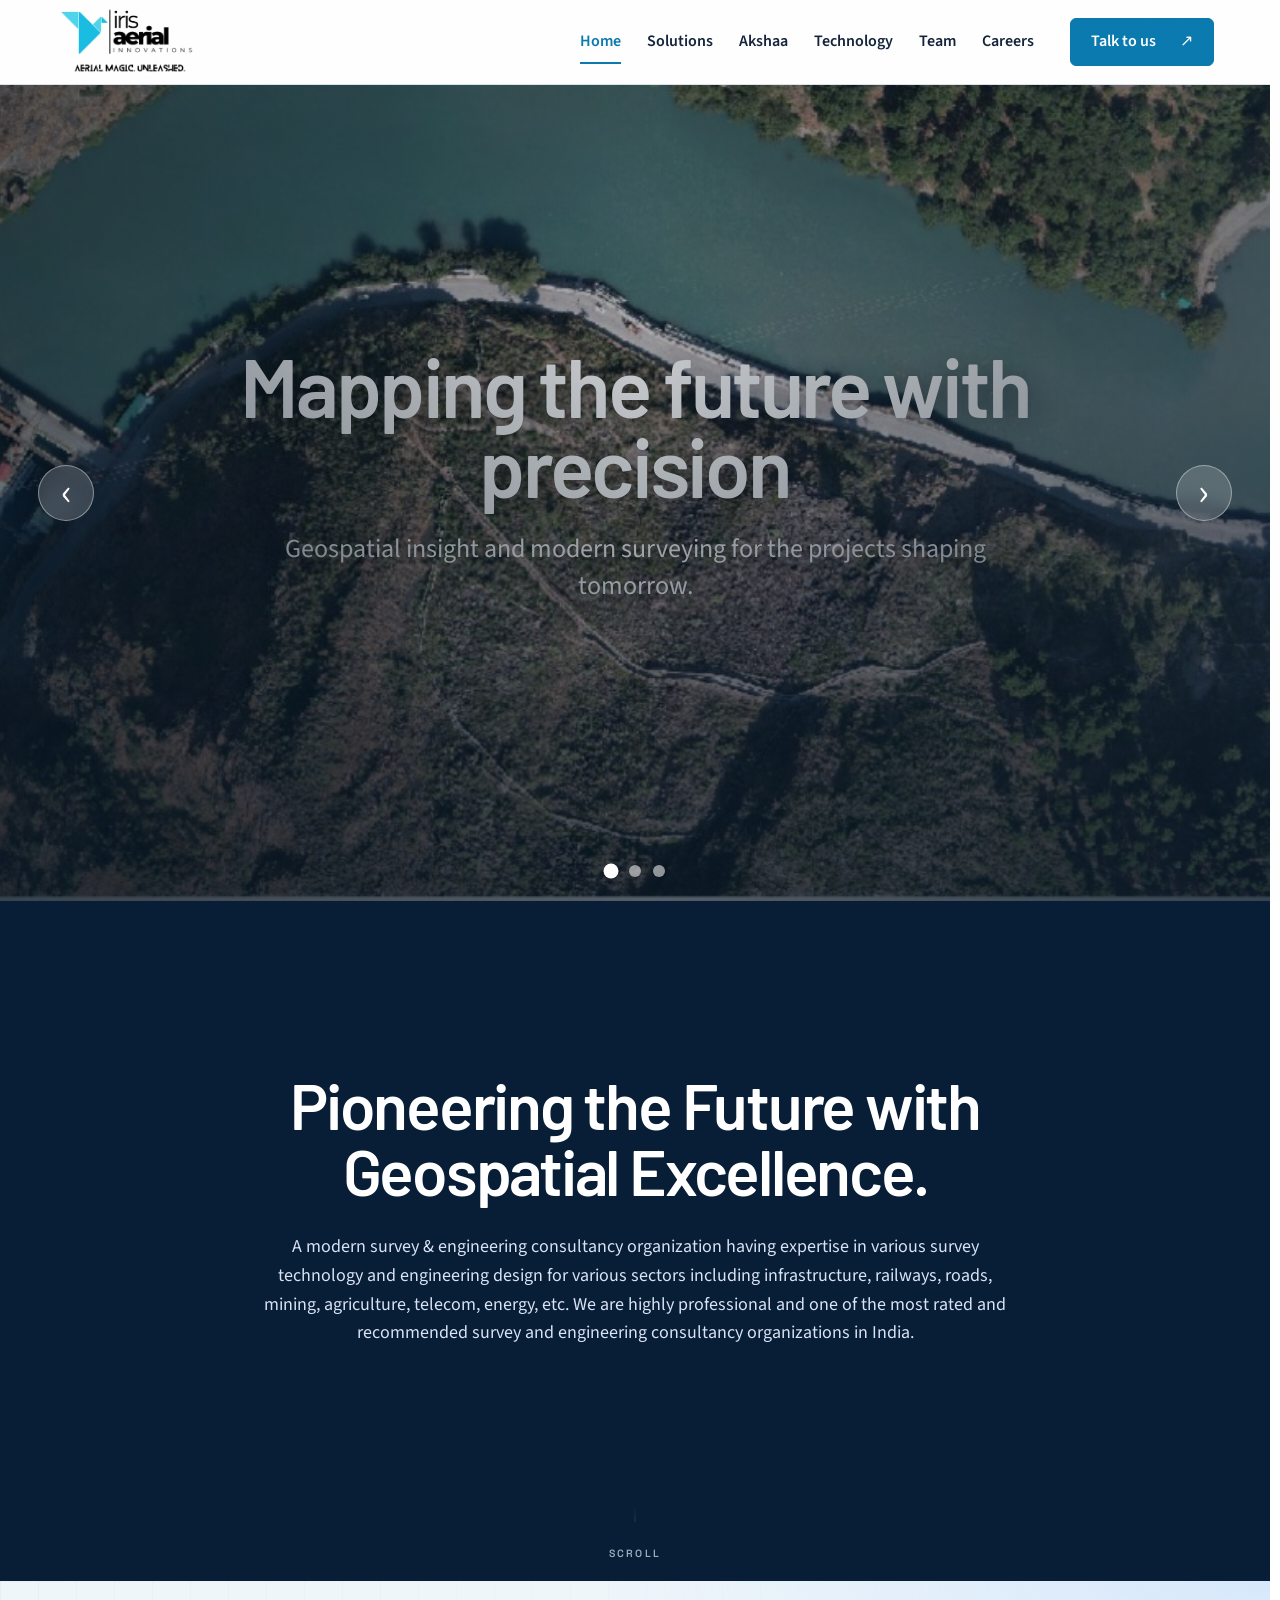
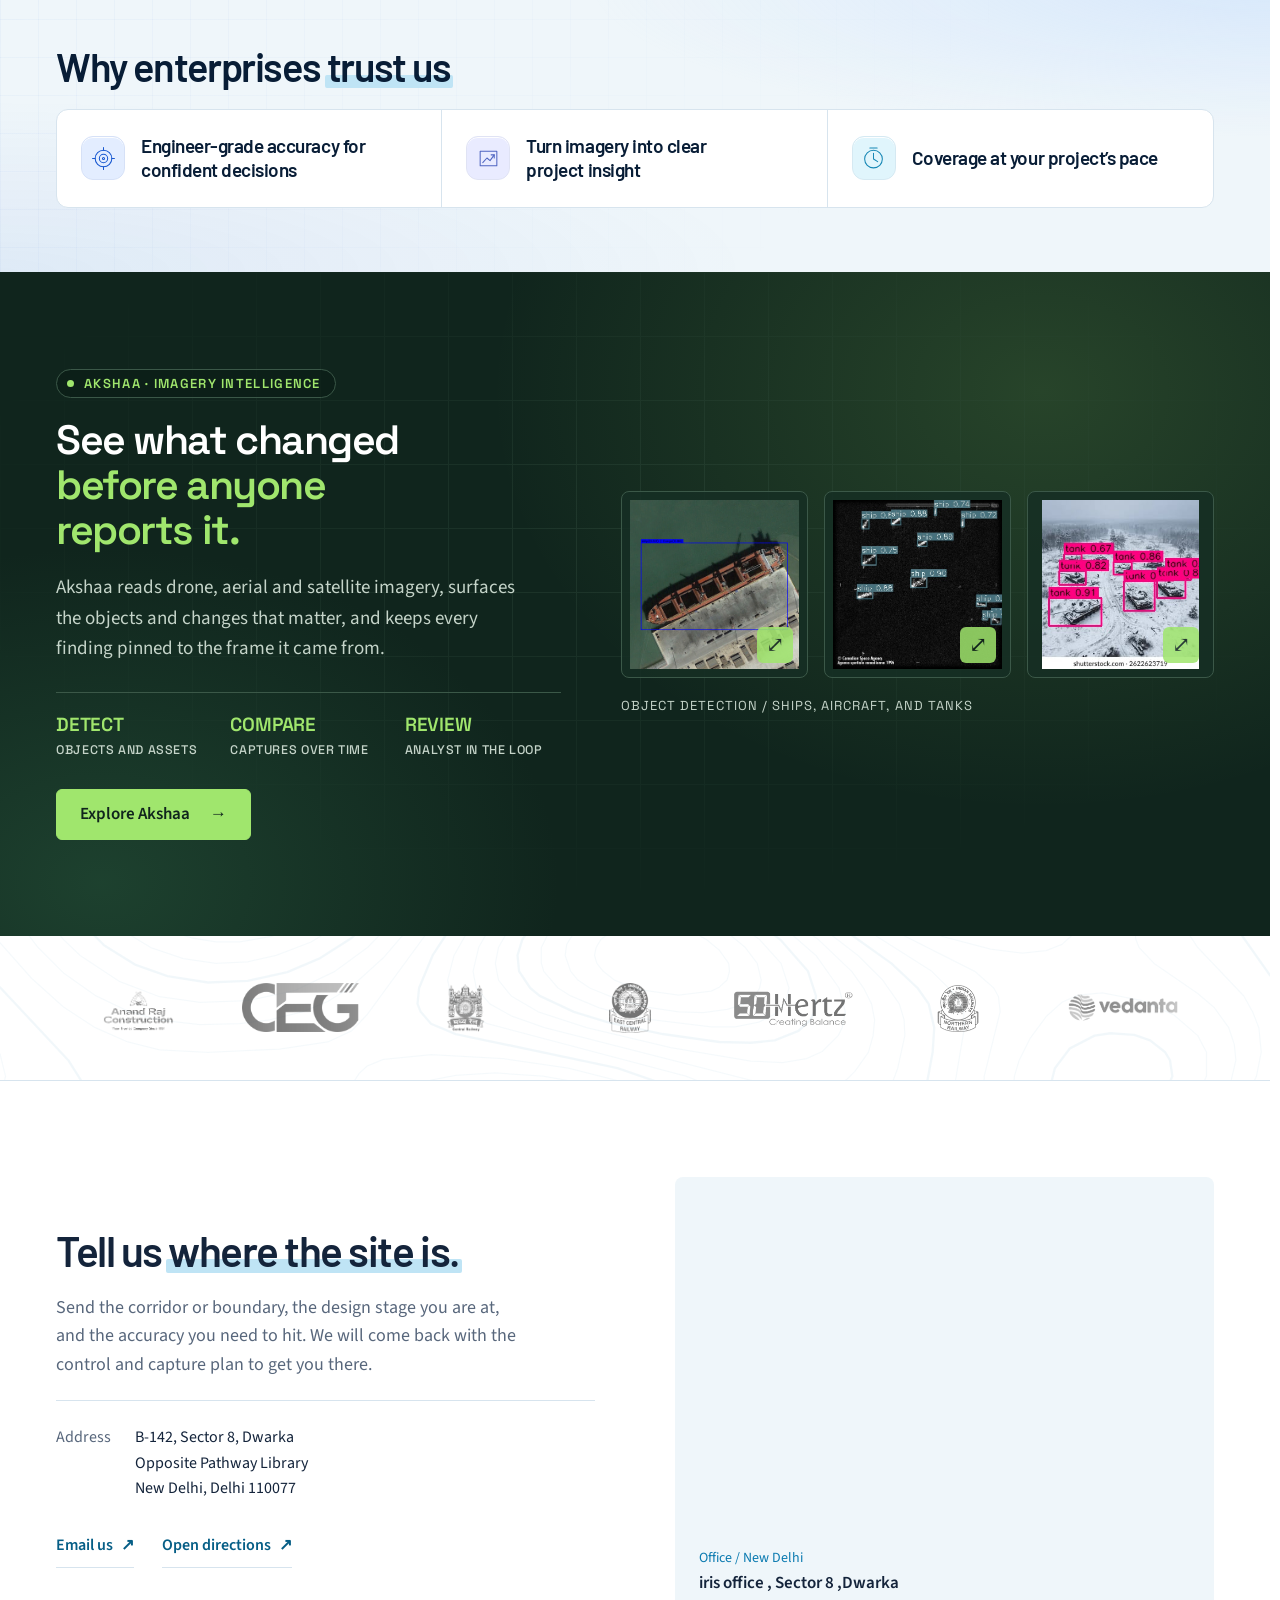
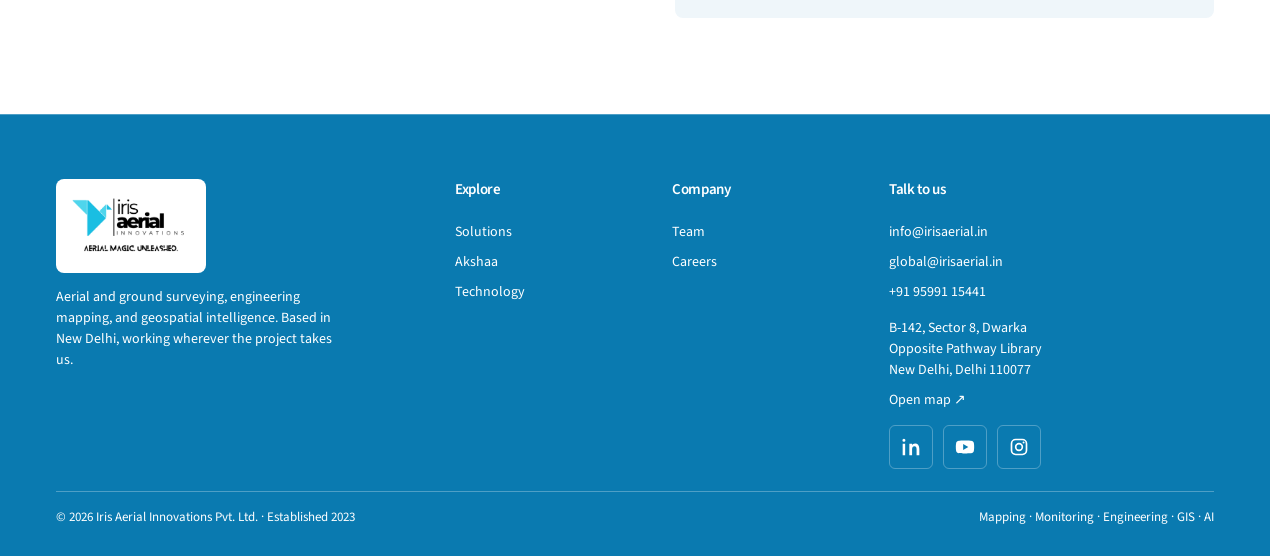
==== commit c82c3aae: "new changes" ====
--- a/iris-aerial-deployment (2)/iris-aerial-deployment/index.html
+++ b/iris-aerial-deployment (2)/iris-aerial-deployment/index.html
@@ -103,9 +103,6 @@
         </button>
         <div aria-label="Carousel controls" class="home-carousel-controls">
           <div aria-label="Choose a slide" class="home-carousel-dots" role="group"></div>
-          <button aria-label="Pause slideshow" aria-pressed="false" class="home-carousel-toggle" type="button">
-            Pause
-          </button>
         </div>
         <span aria-live="polite" class="visually-hidden home-carousel-status" role="status"></span>
       </section>
@@ -334,11 +331,6 @@
             <div>
               <h2 class="heading">Sectors we <span class="hl">work in</span></h2>
             </div>
-            <p class="copy">
-              Railways, roads, cities, mines and water systems each call for a
-              different survey plan. Explore the methods and outputs for your
-              sector.
-            </p>
           </div>
           <div class="solution-families">
             <article class="solution-family rail" id="solution-rail">
@@ -454,12 +446,8 @@
         <div class="shell">
           <div class="section-head">
             <div>
-              <h2 class="heading">Project work</h2>
-            </div>
-            <p class="copy">
-              A look at the sites, survey methods, and outputs behind our
-              work.
-            </p>
+              <h2 class="heading">Case Studies</h2>
+            </div>
           </div>
           <div class="case-visual-grid">
             <article class="case-visual chamba">
--- a/iris-aerial-deployment (2)/iris-aerial-deployment/pages.css
+++ b/iris-aerial-deployment (2)/iris-aerial-deployment/pages.css
@@ -135,13 +135,7 @@
   transform: scale(1.25);
 }
 .home-carousel-toggle {
-  padding: 5px 10px;
-  border: 1px solid rgba(255, 255, 255, 0.55);
-  border-radius: 999px;
-  color: var(--white);
-  background: rgba(5, 20, 34, 0.34);
-  font: 600 12px/1.3 var(--font-body);
-  cursor: pointer;
+  display: none !important;
 }
 .home-carousel :focus-visible {
   outline: 3px solid var(--white);
@@ -2384,30 +2378,8 @@
   padding: 52px 48px;
 }
 #solutions .solution-family .service-copy::before {
-  align-self: flex-start;
-  margin-bottom: 18px;
-  padding: 7px 14px;
-  border-radius: 999px;
-  background: var(--sky-tint);
-  color: var(--cyan2);
-  font: 700 12.5px/1 var(--font-technical);
-  letter-spacing: 0.12em;
-  text-transform: uppercase;
-}
-#solutions .solution-family.rail .service-copy::before {
-  content: "Railways";
-}
-#solutions .solution-family.road .service-copy::before {
-  content: "Roads & highways";
-}
-#solutions .solution-family.city .service-copy::before {
-  content: "Cities & land";
-}
-#solutions .solution-family.mine .service-copy::before {
-  content: "Mining";
-}
-#solutions .solution-family.water .service-copy::before {
-  content: "Water & agriculture";
+  display: none !important;
+  content: none !important;
 }
 #solutions .solution-family h2 {
   font-size: 38px;
@@ -3566,14 +3538,6 @@
 #solutions .solution-family .service-copy {
   padding: clamp(28px, 4vw, 52px);
 }
-#solutions .solution-family .service-copy::before {
-  background: #e8f3ef;
-  color: #26766f;
-}
-#solutions .solution-family:nth-child(even) .service-copy::before {
-  background: #f8f0e4;
-  color: #916325;
-}
 #solutions .solution-family h2 {
   color: var(--sx-deep);
   letter-spacing: -0.025em;
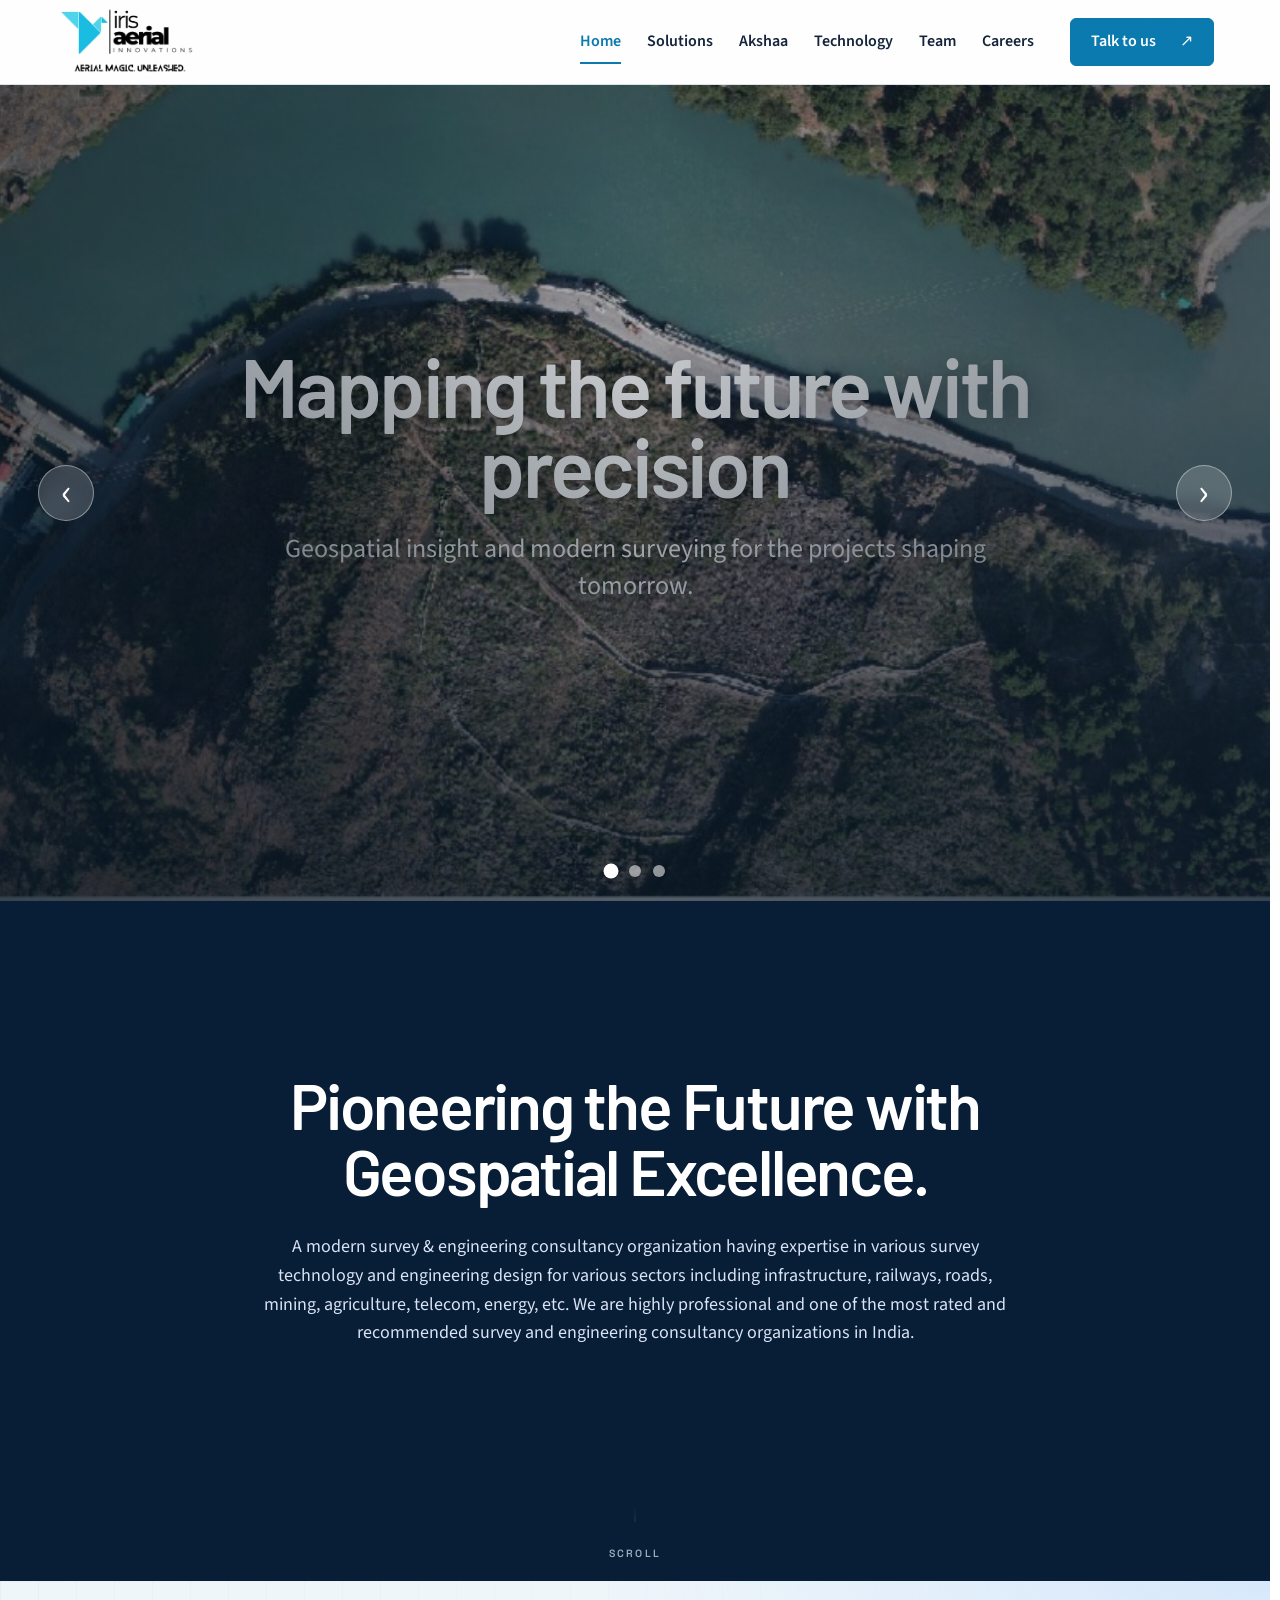
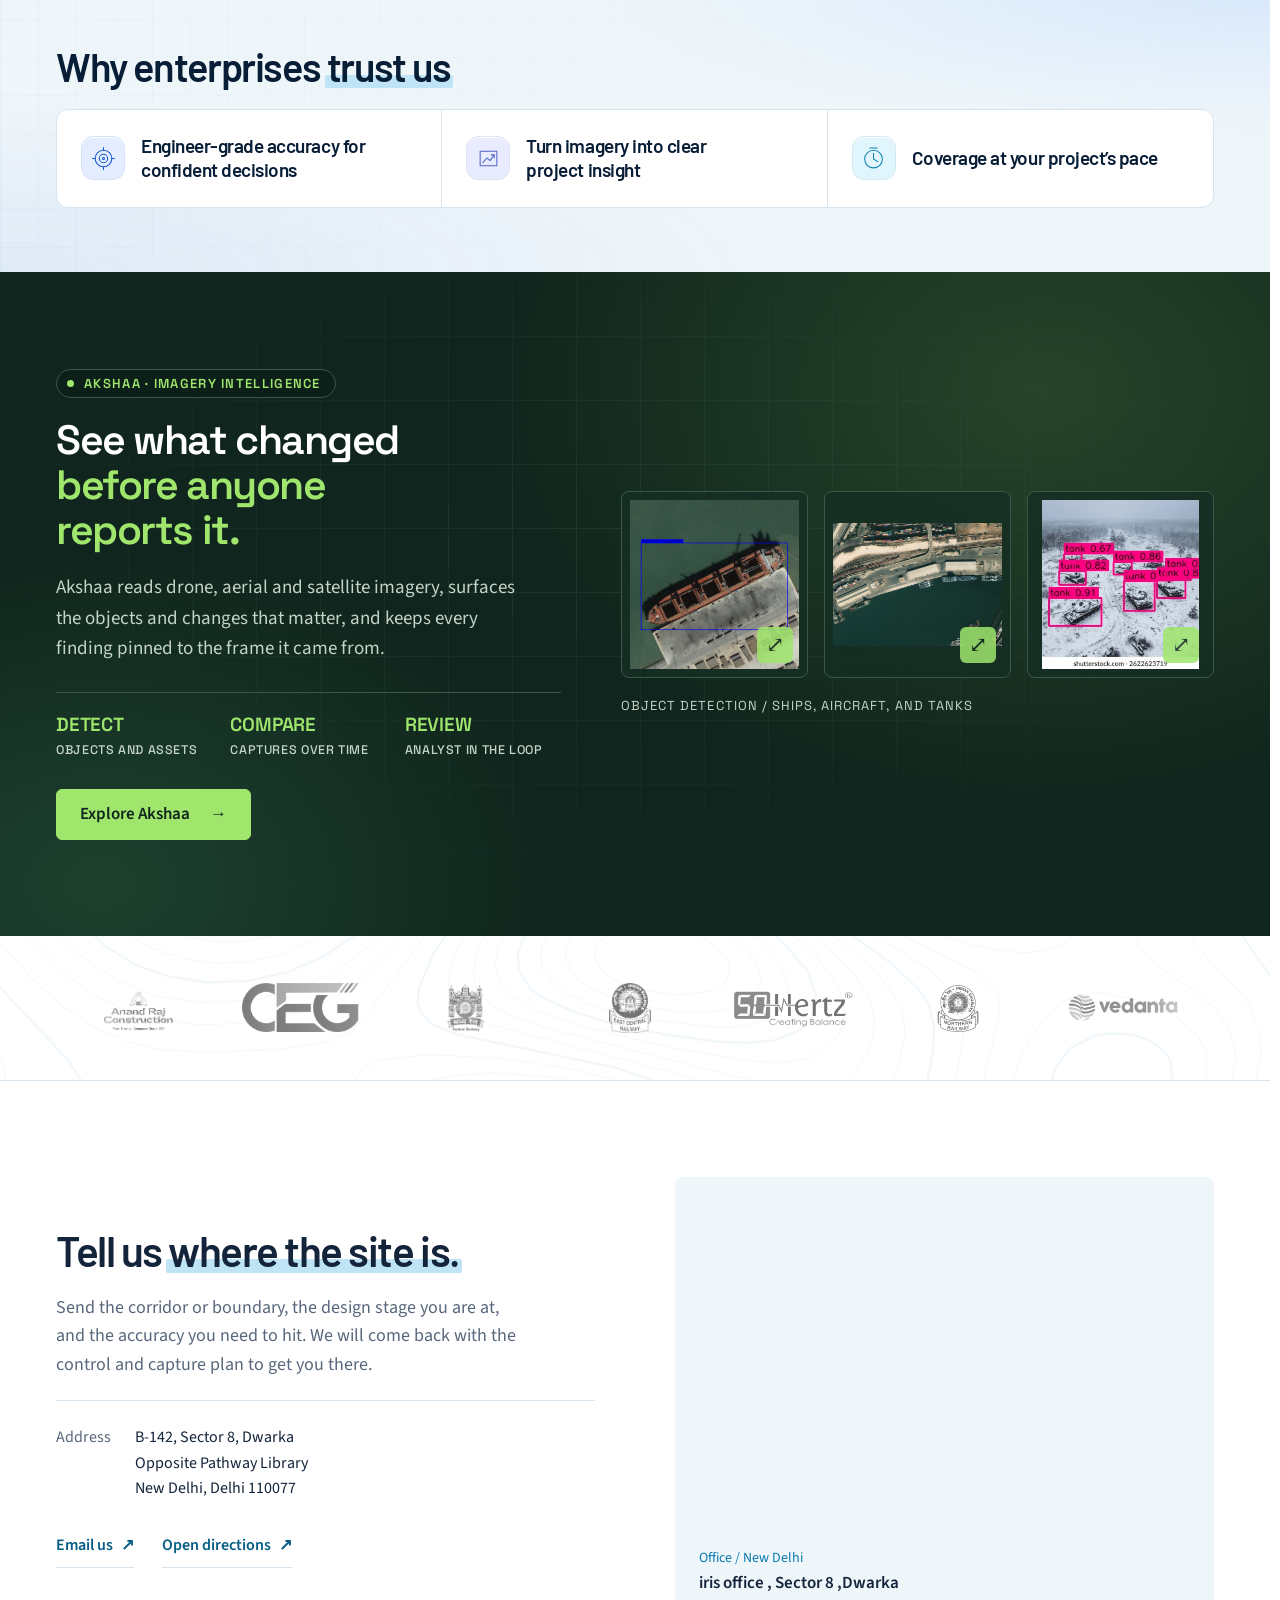
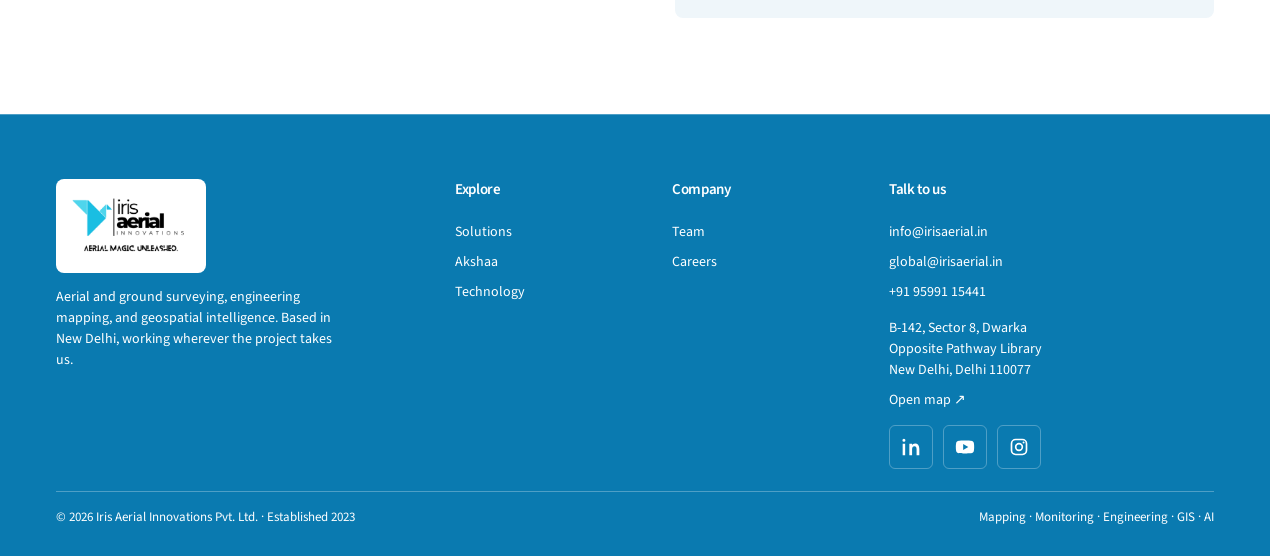
==== commit 6c8dac75: "pre final changes" ====
--- a/iris-aerial-deployment (2)/iris-aerial-deployment/index.html
+++ b/iris-aerial-deployment (2)/iris-aerial-deployment/index.html
@@ -210,7 +210,7 @@
                 <button aria-label="Enlarge Aircraft detections in supplied Akshaa imagery" class="image-open"
                   onclick="irisPreviewImage(this)" type="button">
                   <img alt="Aircraft detections in supplied Akshaa imagery" height="425" loading="lazy"
-                    src="assets/akshaa/aircraft-detections.jpeg" width="425" />
+                    src="assets/akshaa/satellite-port.jpeg" width="425" />
                 </button>
                 <button aria-label="Enlarge Tank detections in supplied Akshaa imagery" class="image-open"
                   onclick="irisPreviewImage(this)" type="button">
